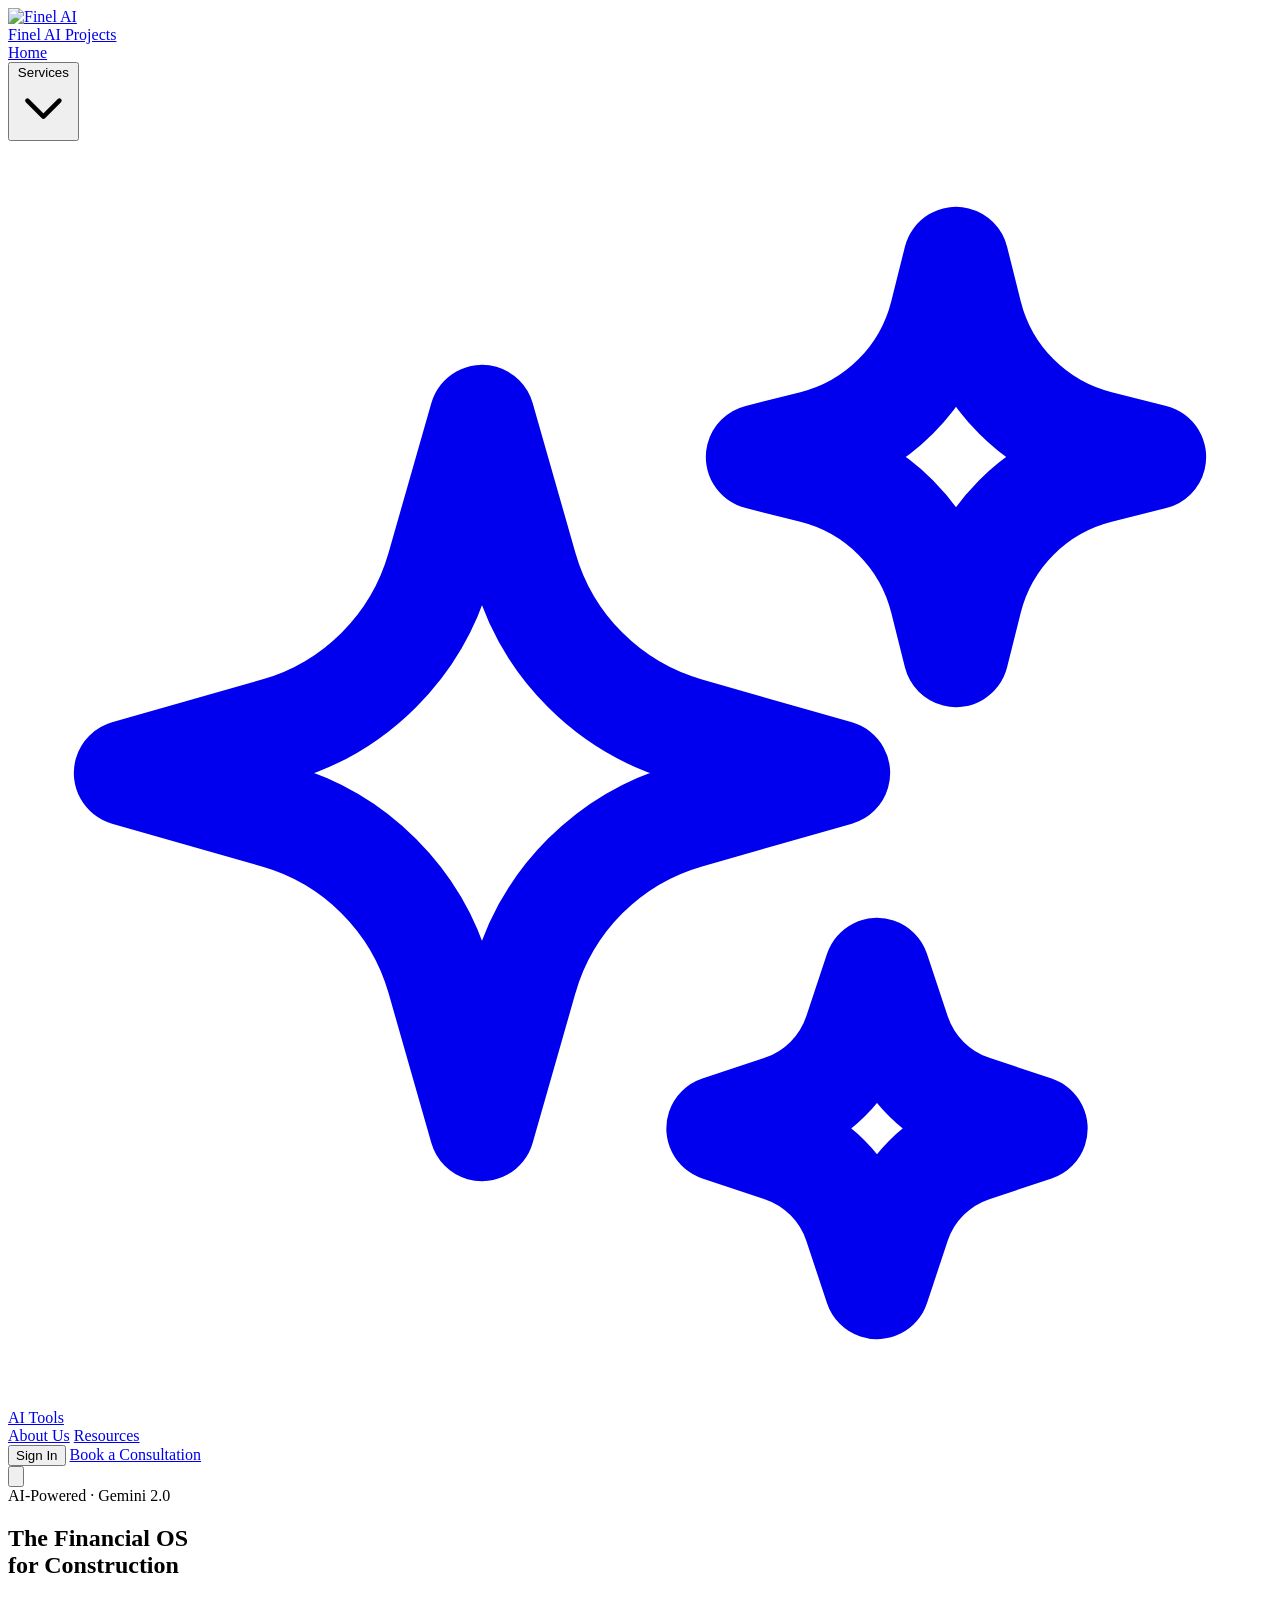
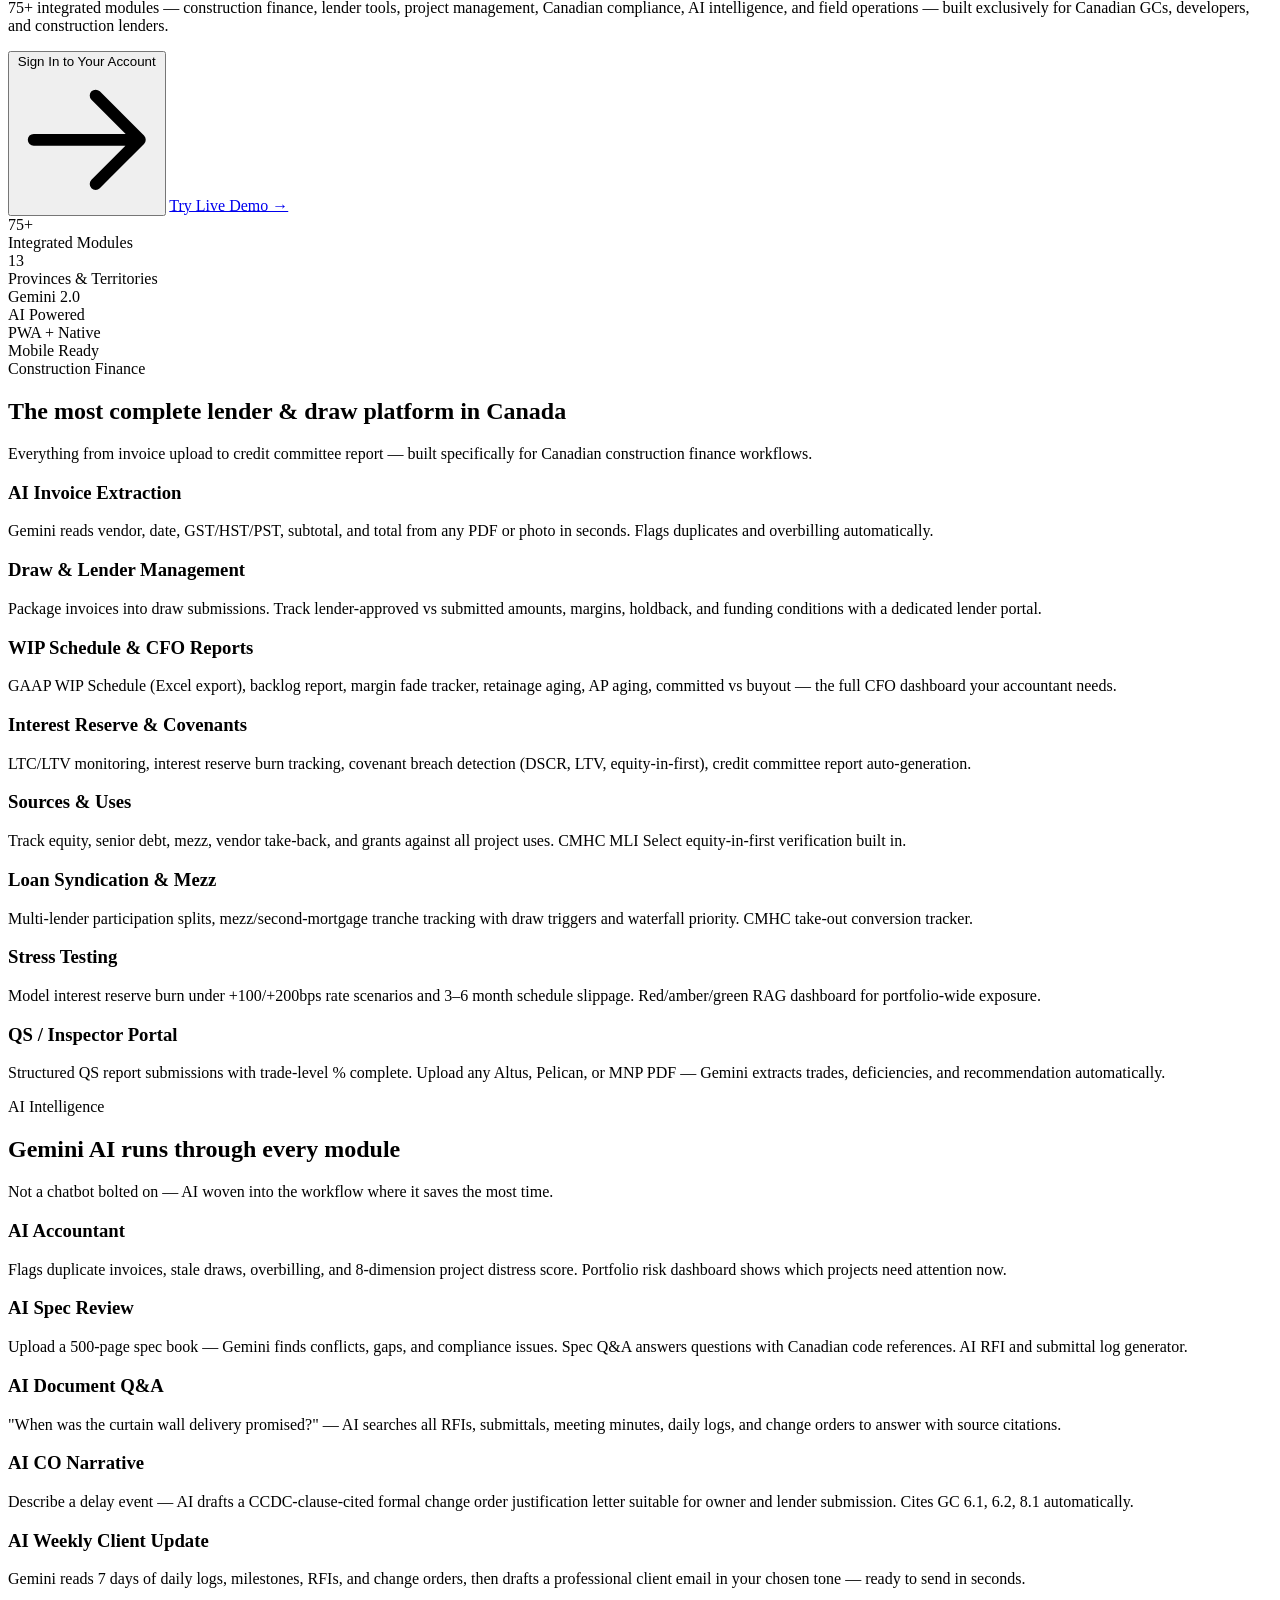
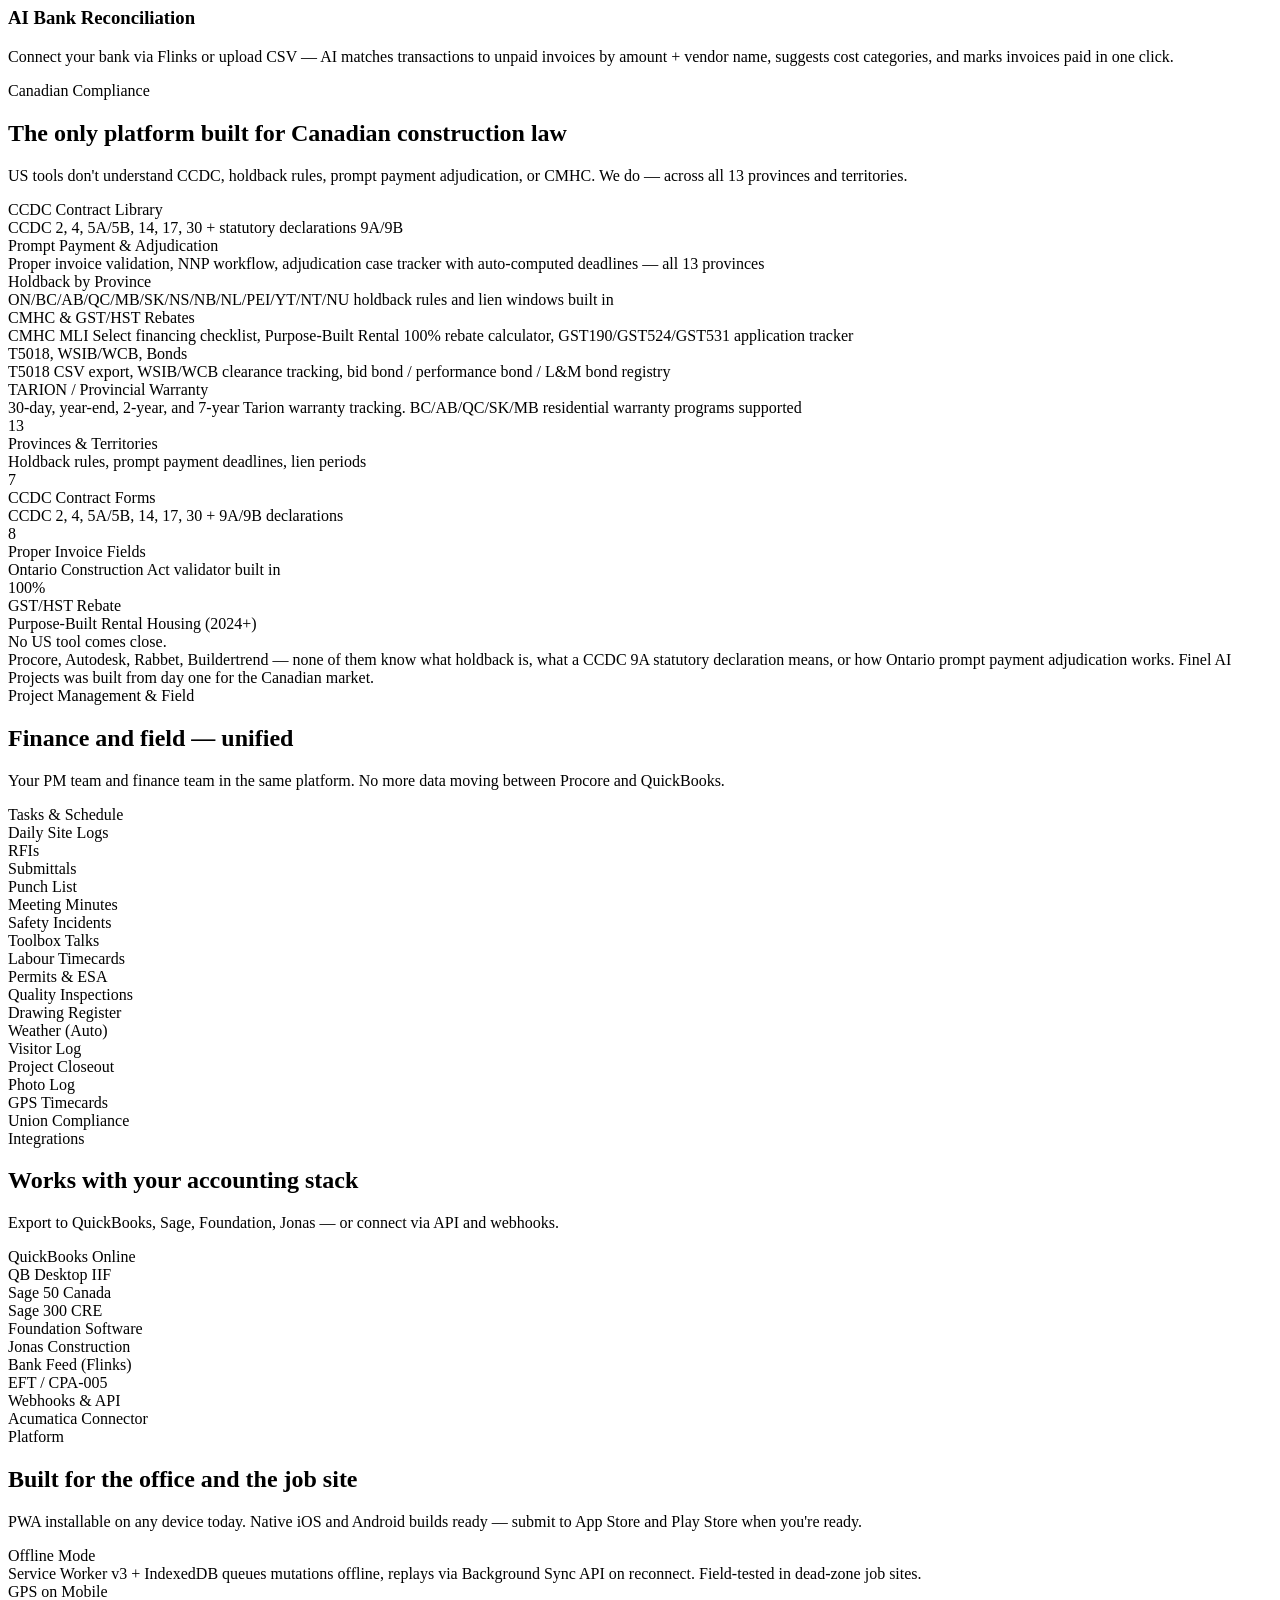
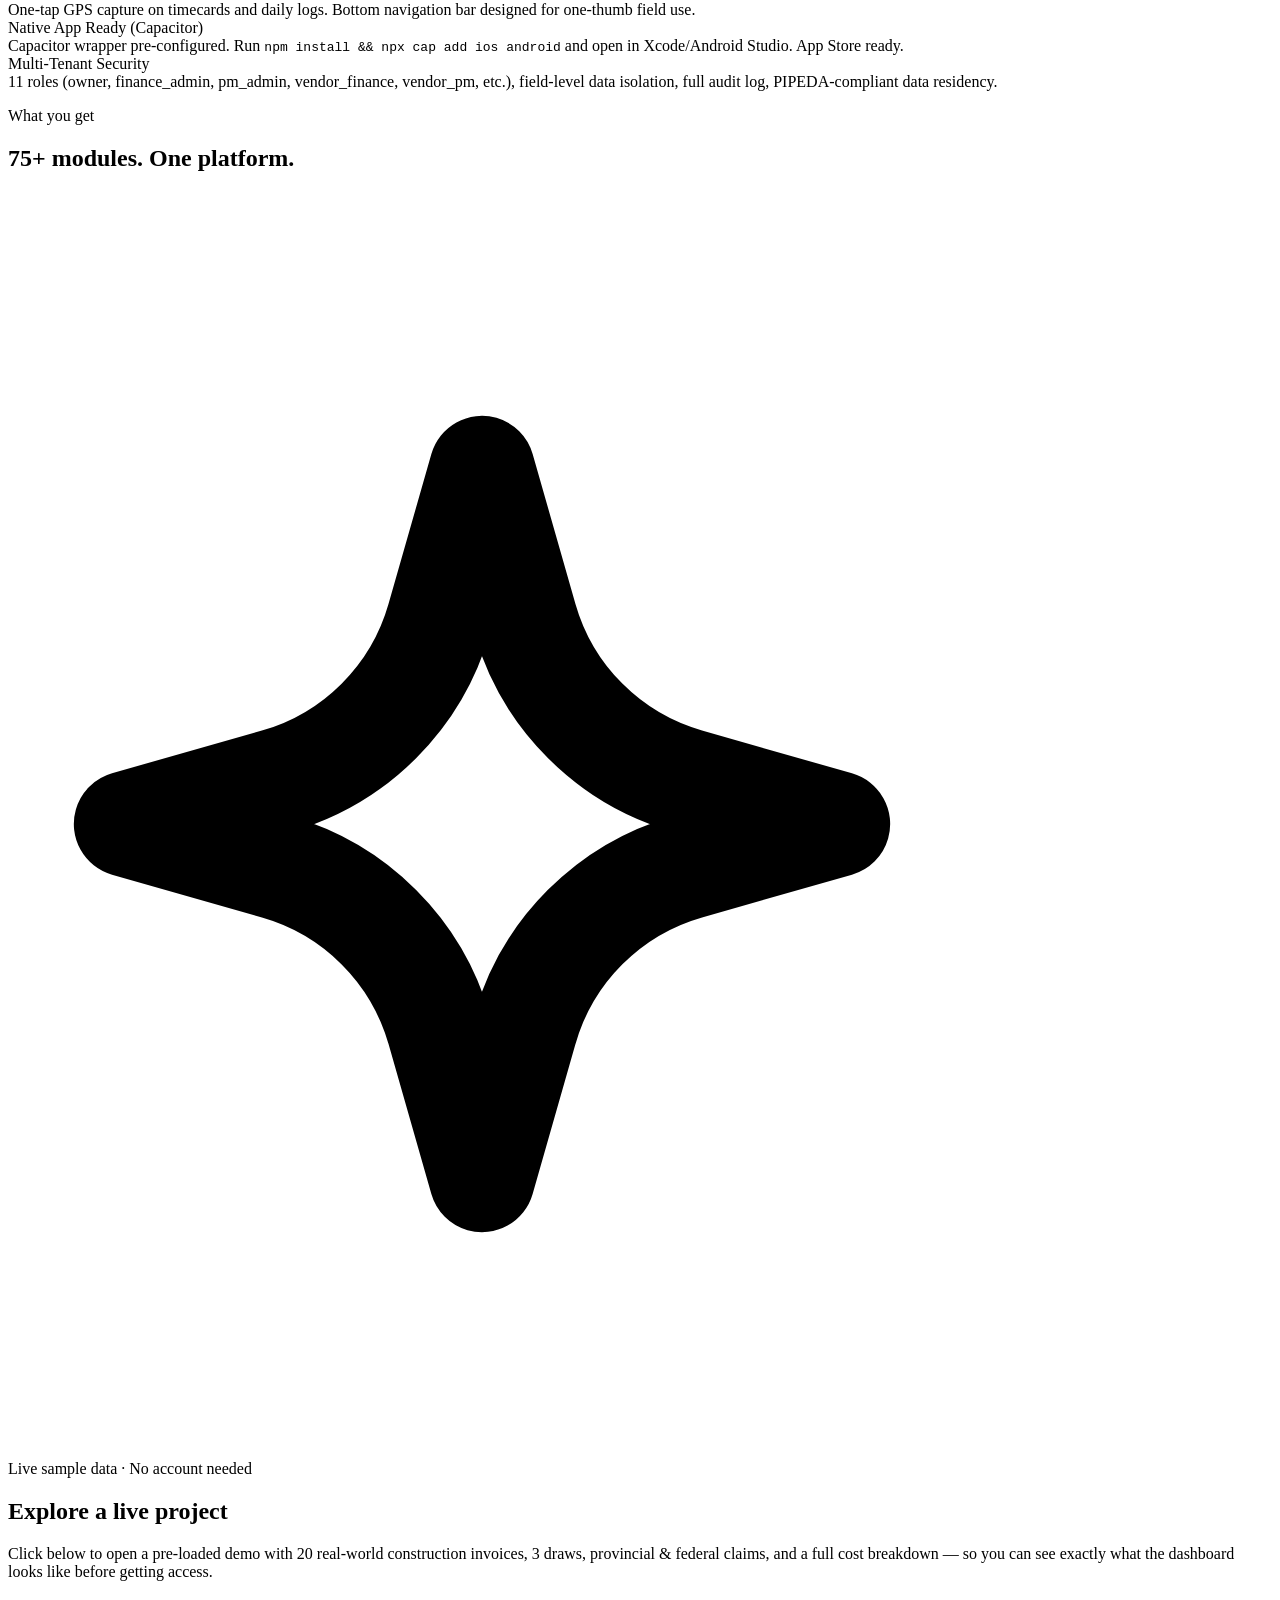
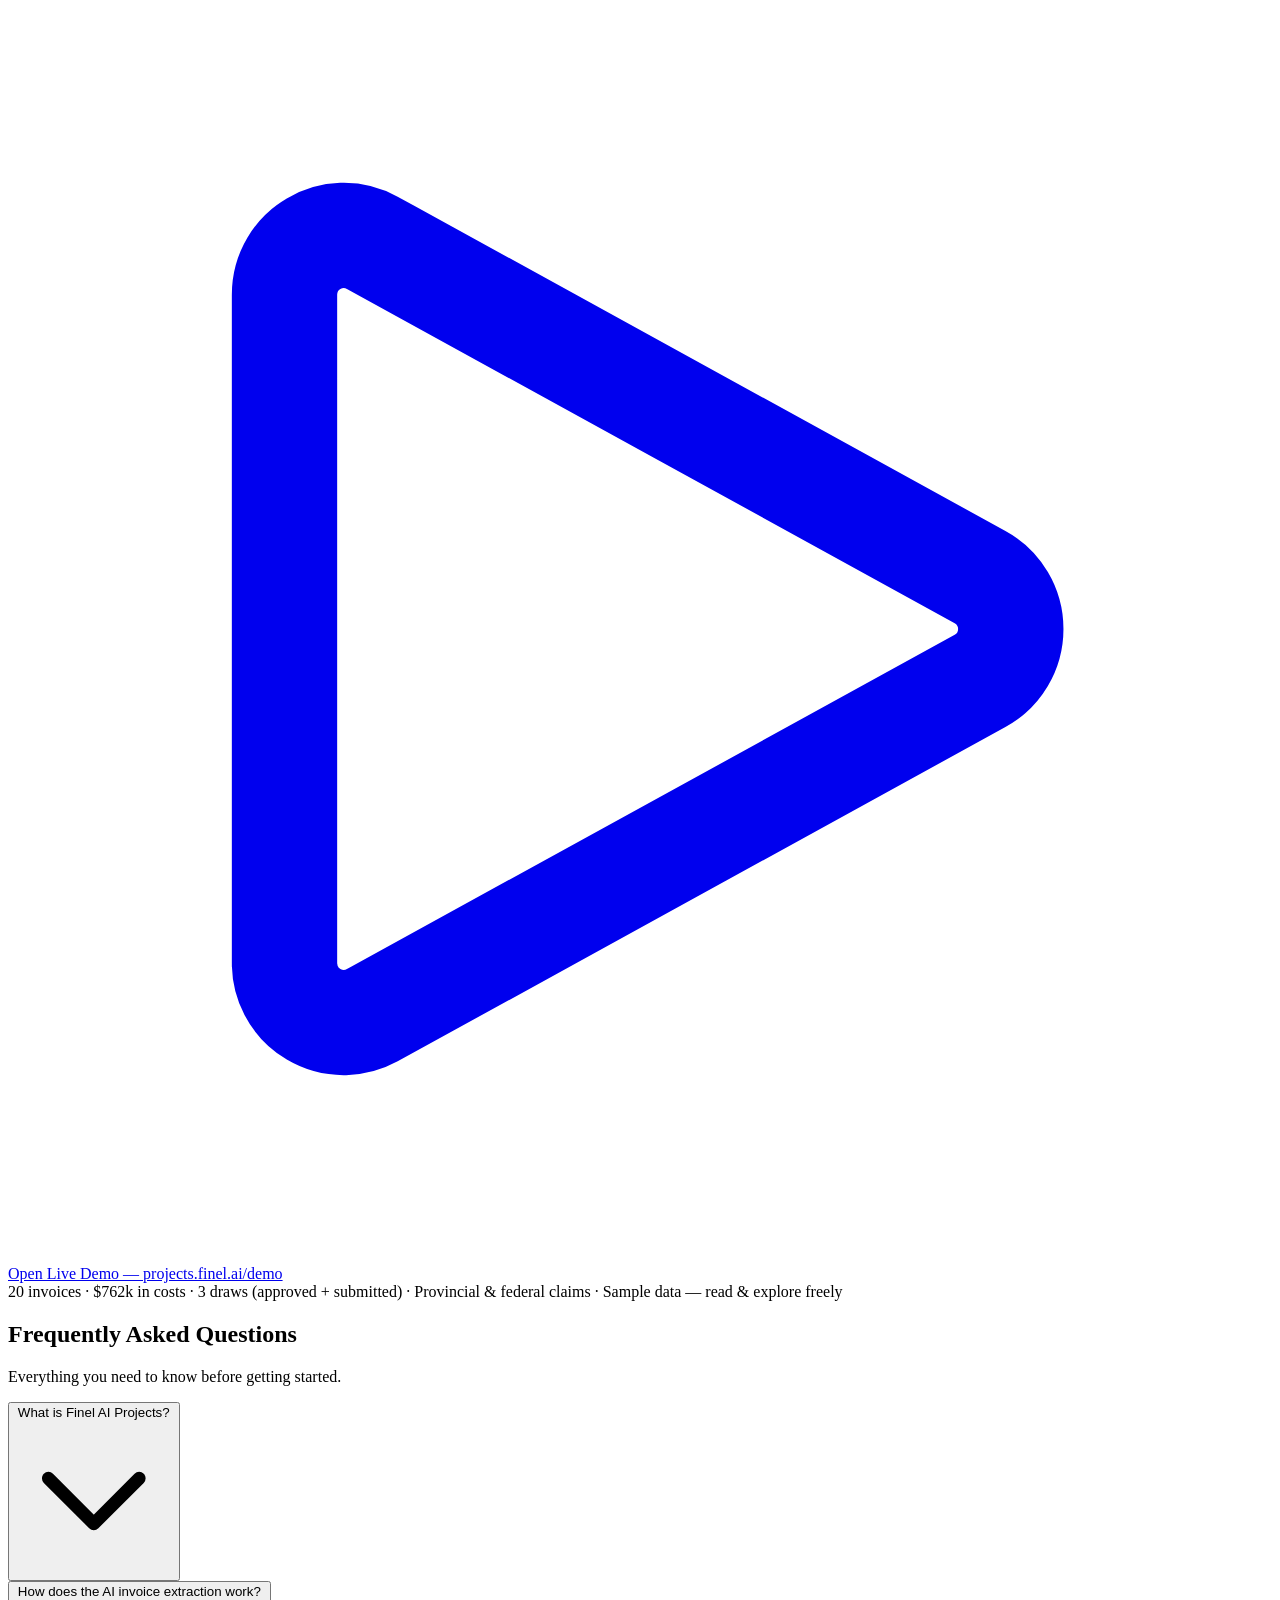
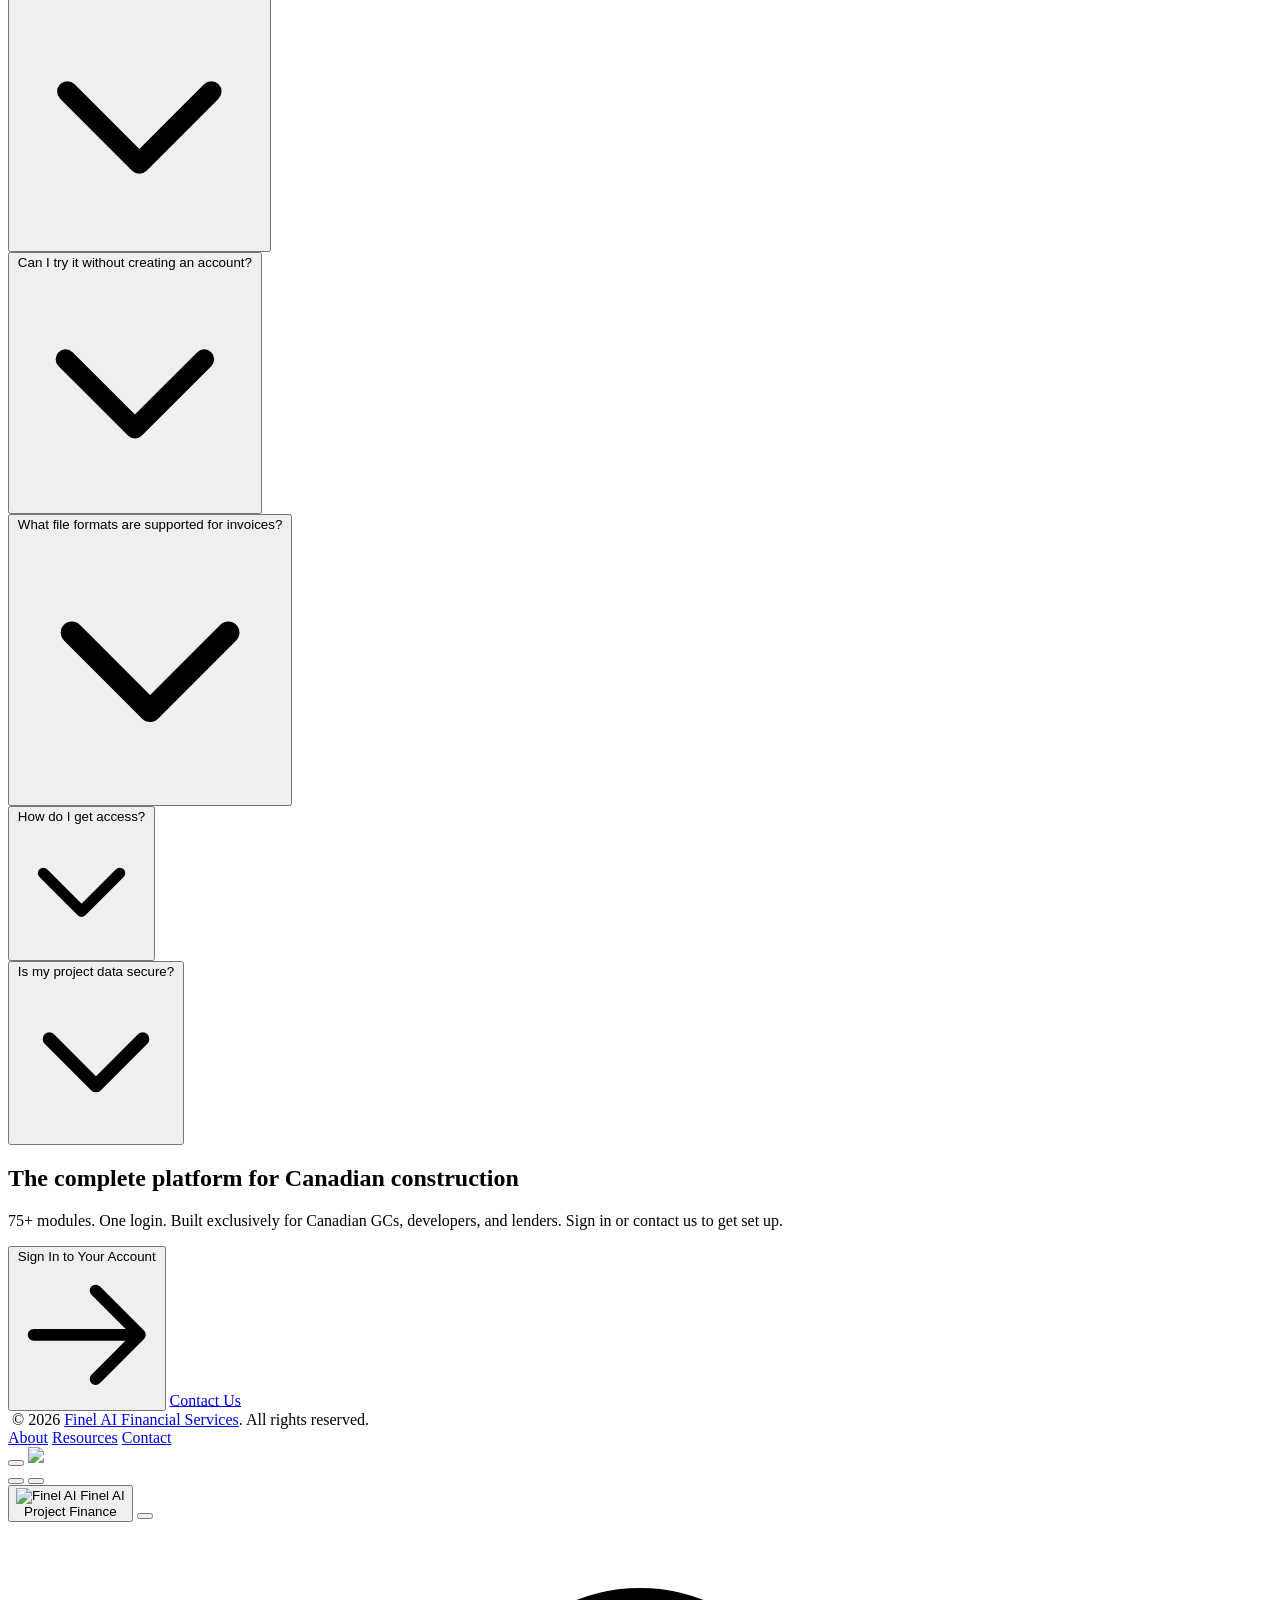
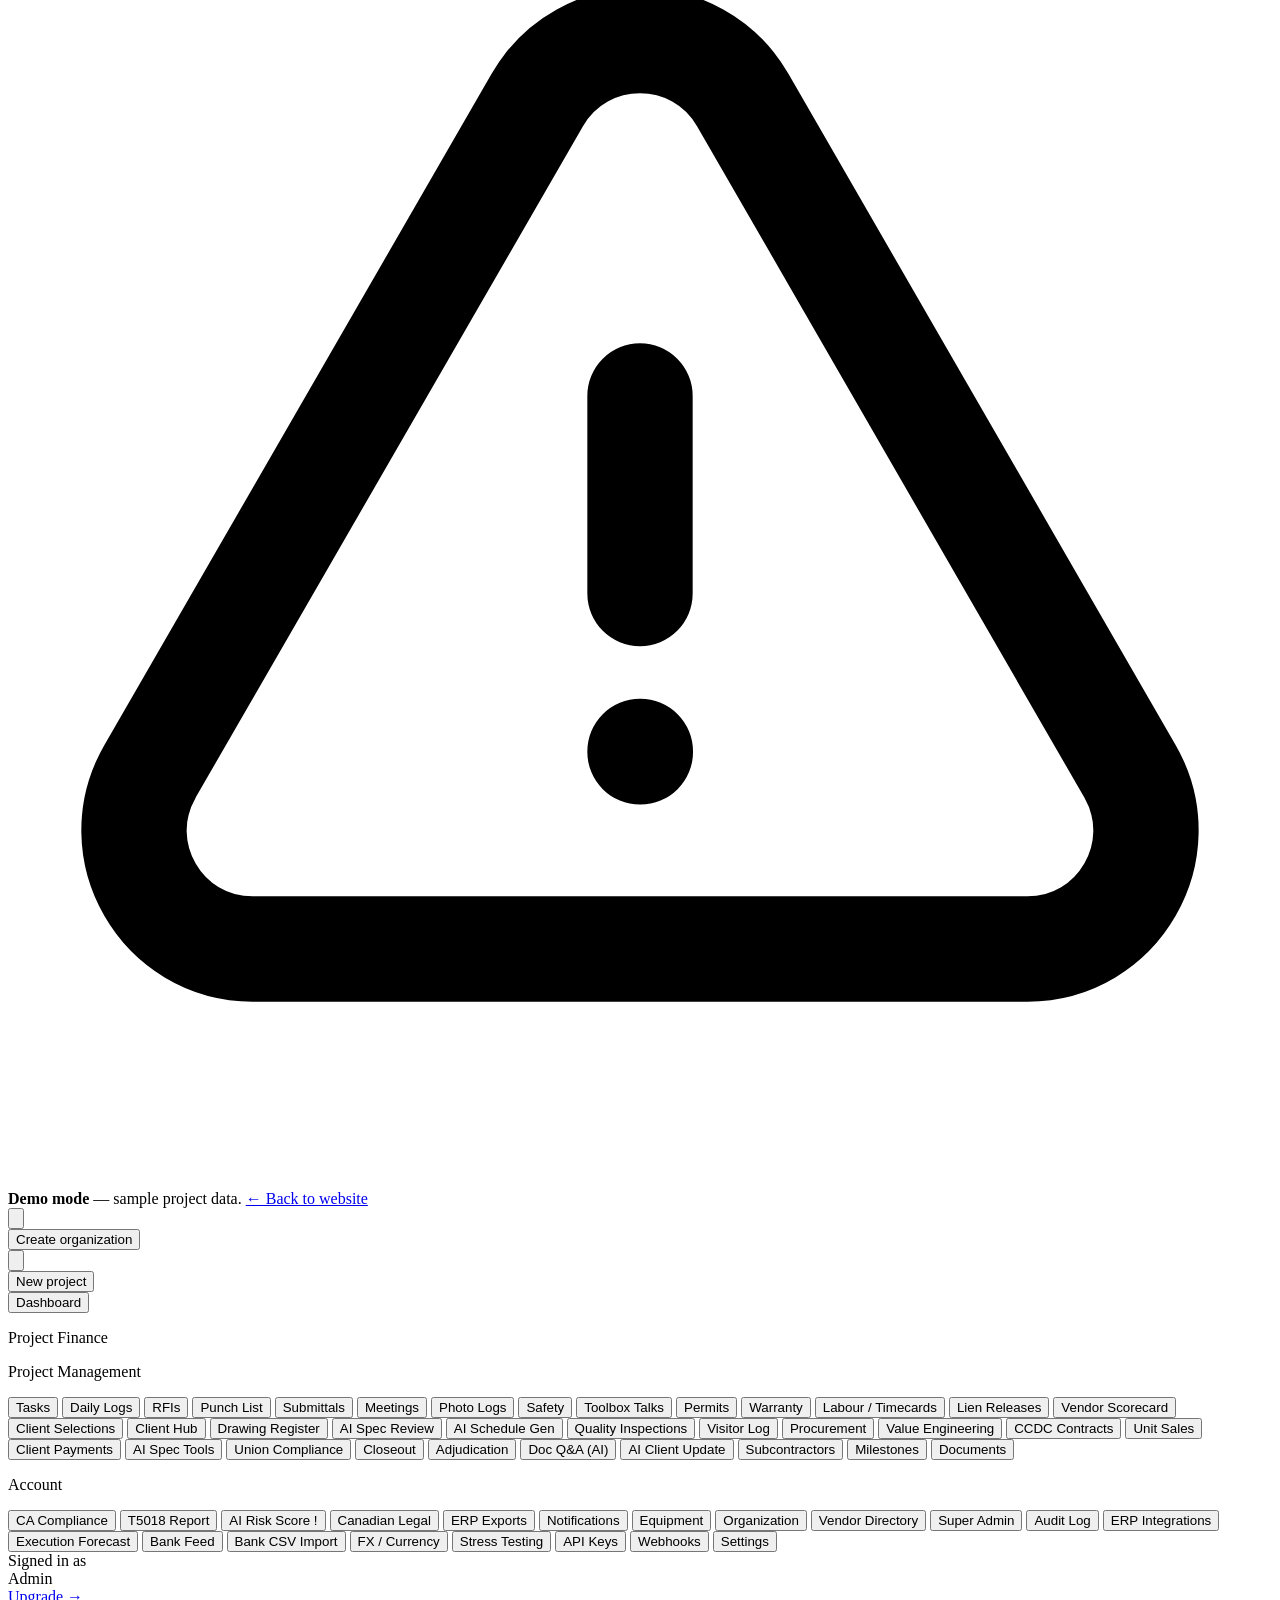
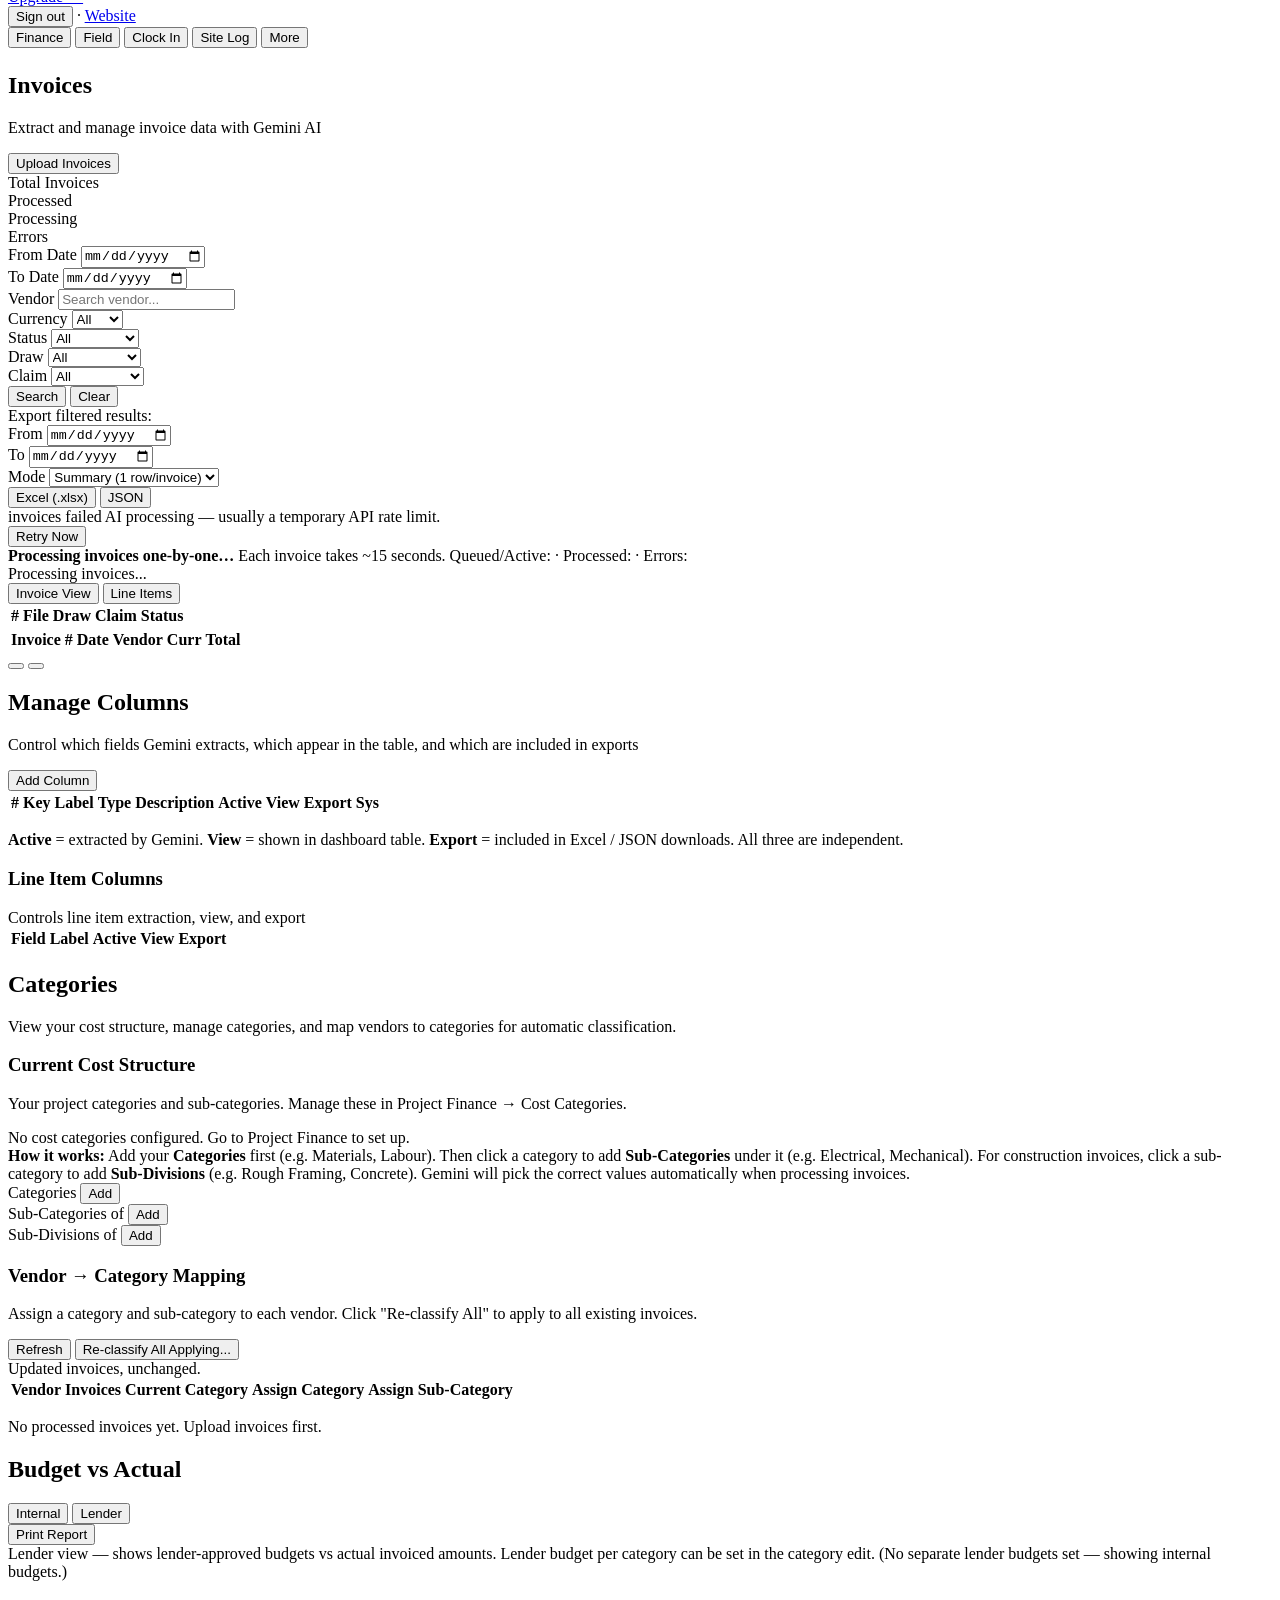
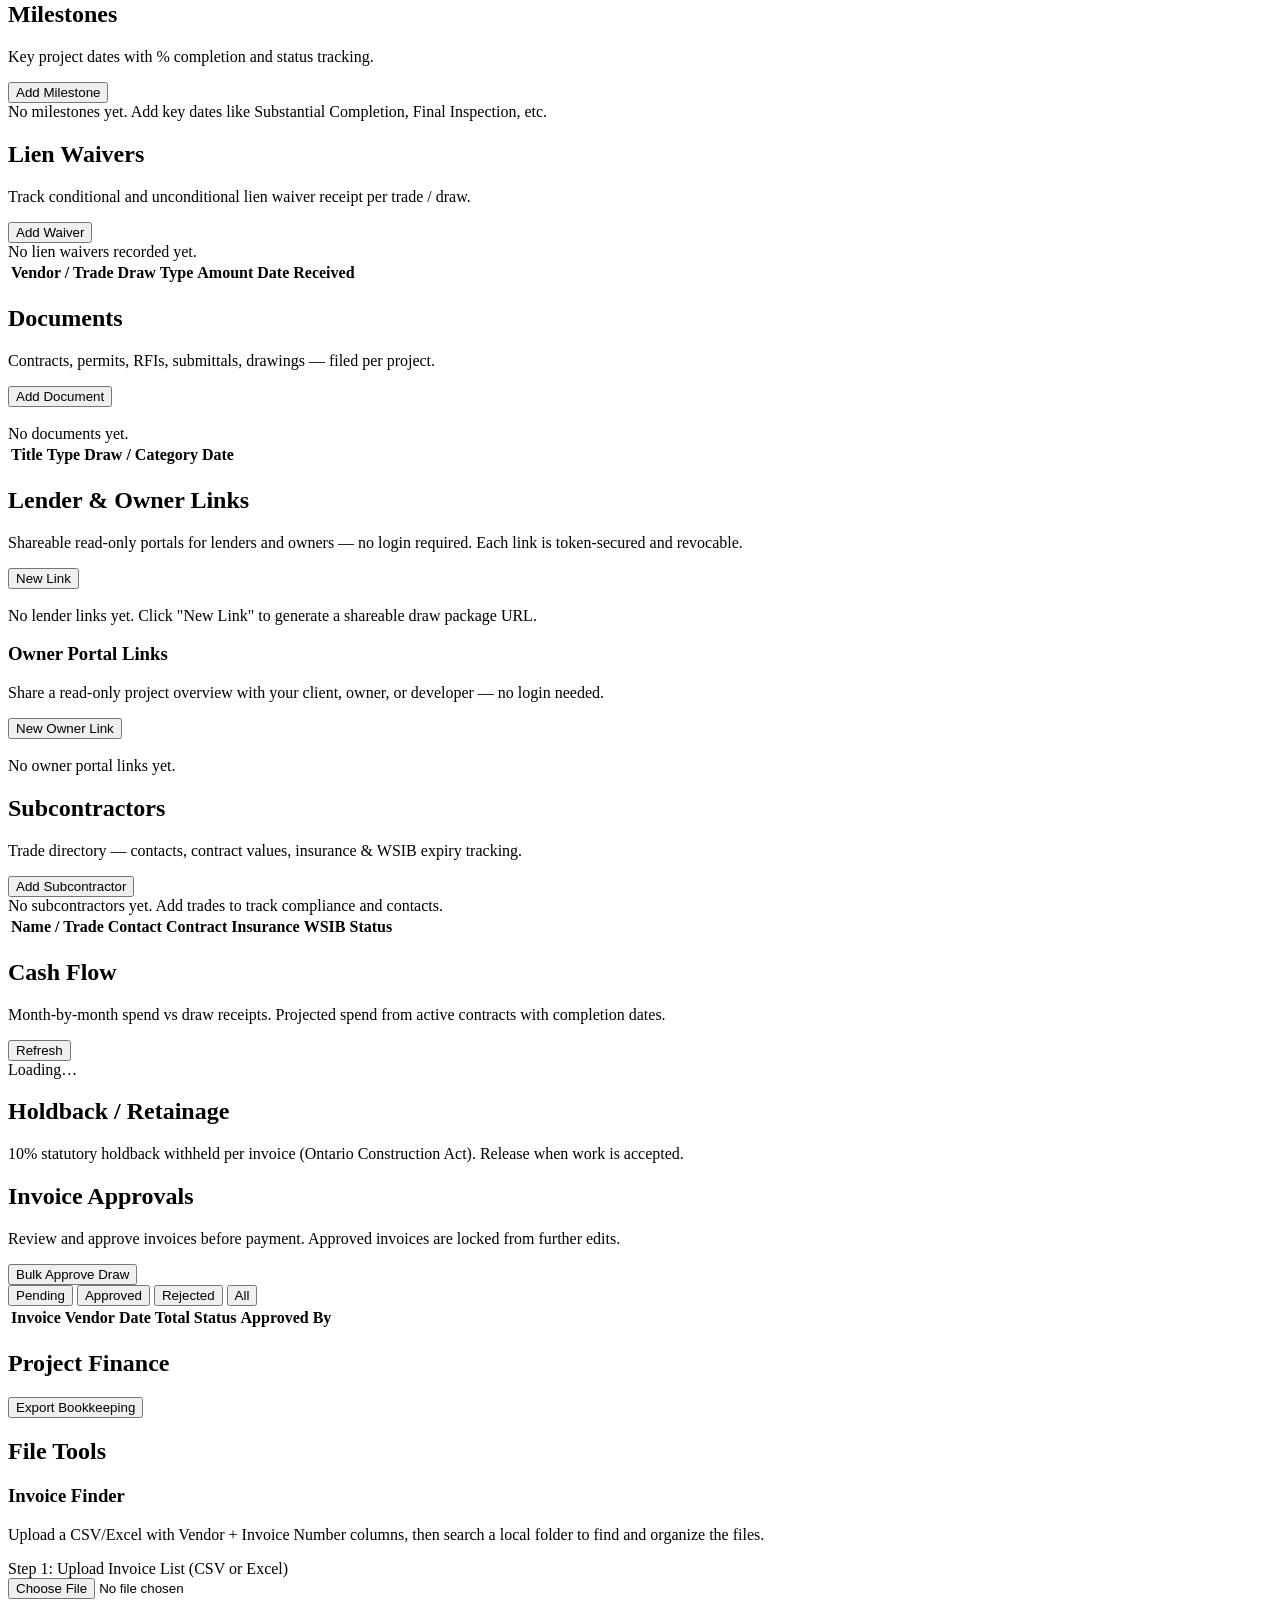
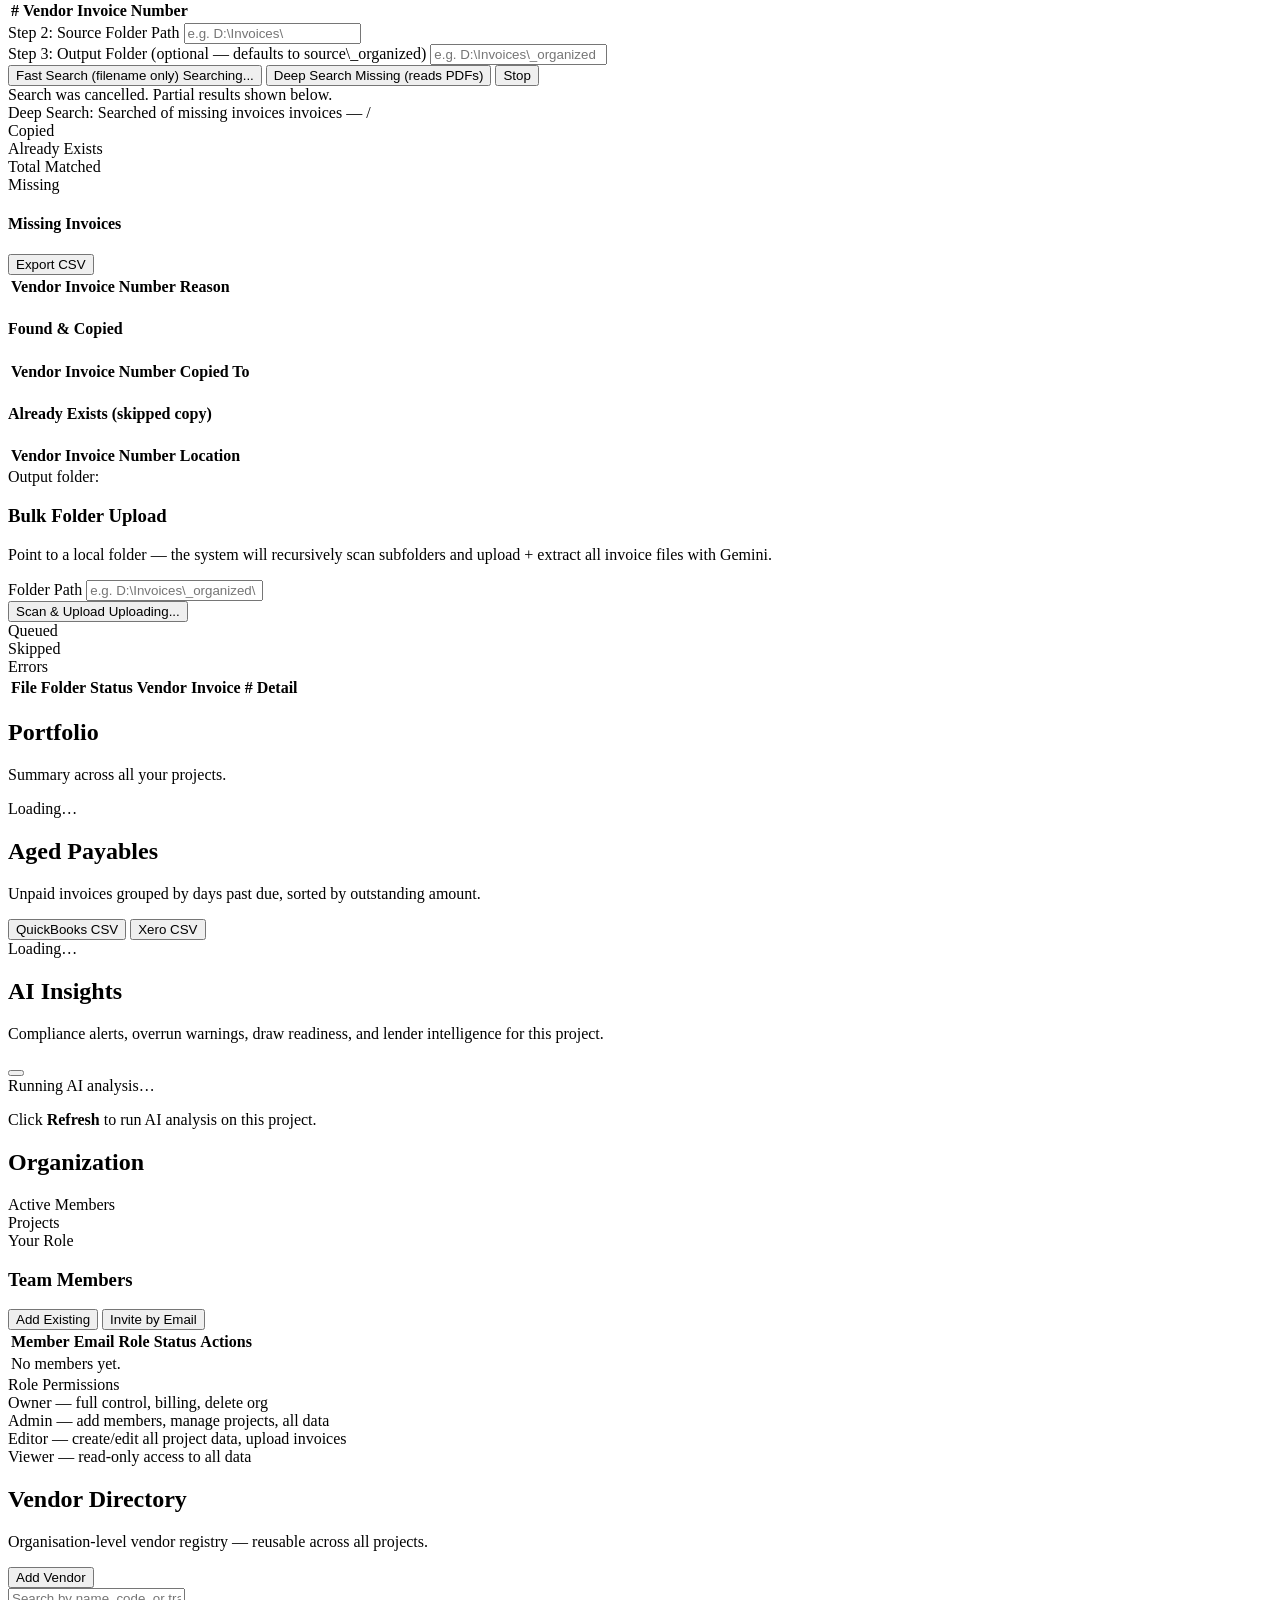
==== backend/app/static/index.html @ b591af45 "Fix processing banner: use stats.pending not stats.processing (field name mismatch)" ====
<!DOCTYPE html>
<html lang="en">
<head>
  <meta charset="UTF-8" />
  <meta name="viewport" content="width=device-width, initial-scale=1.0" />
  <title>Finel AI · Project Finance</title>
  <link rel="icon" type="image/svg+xml" href="/static/favicon.svg" />

  <!-- finel.ai brand fonts -->
  <link rel="stylesheet" href="/static/css/fonts/fonts.css" />

  <style>[x-cloak]{display:none!important}</style>
  <script src="/static/js/tailwind.min.js"></script>
  <script>
    tailwind.config = {
      theme: {
        extend: {
          fontFamily: {
            sans: ['Inter', 'ui-sans-serif', 'system-ui', 'sans-serif'],
            serif: ['"Playfair Display"', 'ui-serif', 'Georgia', 'serif'],
          },
          colors: {
            blue: {
              50:  '#e5f7ff',
              100: '#ccefff',
              200: '#99dfff',
              300: '#66cfff',
              400: '#33bfff',
              500: '#00acff',
              600: '#00acff',
              700: '#008ecc',
              800: '#007199',
              900: '#005366',
              950: '#003d4d',
            },
            brand: {
              ink: '#0f172a',     // slate-900 — dark surfaces
              accent: '#00B8F0',  // logo cyan/gear chip
            },
          },
          backgroundImage: {
            'brand-gradient': 'linear-gradient(135deg, #005366 0%, #008ecc 60%, #00acff 100%)',
          },
        },
      },
    };
  </script>
  <script defer src="/static/js/alpine.min.js"></script>
  <link rel="stylesheet" href="/static/css/fontawesome/all.min.css" />
  <link rel="stylesheet" href="/static/css/flatpickr.min.css" />
  <script src="/static/js/flatpickr.min.js"></script>
  <link rel="stylesheet" href="/static/css/style.css?v=20260601" />

  <!-- PWA + Offline -->
  <link rel="manifest" href="/static/manifest.json" />
  <meta name="theme-color" content="#0f172a" />
  <script src="/static/js/offline.js" defer></script>
  <meta name="apple-mobile-web-app-capable" content="yes" />
  <meta name="apple-mobile-web-app-status-bar-style" content="black-translucent" />
  <meta name="apple-mobile-web-app-title" content="Finel Finance" />
  <meta name="mobile-web-app-capable" content="yes" />
  <script>
    if ('serviceWorker' in navigator) {
      window.addEventListener('load', () => navigator.serviceWorker.register('/sw.js').catch(() => {}));
    }
  </script>
</head>
<body class="bg-gray-50 font-sans" x-data="app()" x-init="init()">

  <!-- Demo loading overlay — shown while demo session is initialising -->
  <div x-show="demoLoading" x-cloak
       class="fixed inset-0 z-[9999] flex flex-col items-center justify-center bg-gray-950">
    <div class="flex flex-col items-center gap-5">
      <div class="w-16 h-16 rounded-2xl bg-blue-600 flex items-center justify-center shadow-xl">
        <i class="fa-solid fa-chart-gantt text-white text-2xl"></i>
      </div>
      <div class="flex gap-2">
        <span class="w-2.5 h-2.5 rounded-full bg-blue-400 animate-bounce" style="animation-delay:0s"></span>
        <span class="w-2.5 h-2.5 rounded-full bg-blue-400 animate-bounce" style="animation-delay:.15s"></span>
        <span class="w-2.5 h-2.5 rounded-full bg-blue-400 animate-bounce" style="animation-delay:.3s"></span>
      </div>
      <p class="text-white text-lg font-semibold tracking-wide">Loading demo…</p>
      <p class="text-gray-400 text-sm">Preparing your sample project</p>
    </div>
  </div>

  <!-- ══════════════════════════════════════════════════════════════
       LANDING / MARKETING PAGE
  ══════════════════════════════════════════════════════════════ -->
  <div x-show="view === 'landing' && !demoLoading" class="min-h-screen bg-white font-sans">

    <!-- FinelAppNav — ported from finel-hub/brand/nav-example.tsx -->
    <nav x-data="{ servicesOpen: false, aiOpen: false, mobileOpen: false }"
         class="bg-white border-b border-gray-100 sticky top-0 z-50">
      <div class="max-w-7xl mx-auto px-4 sm:px-6 lg:px-8">
        <div class="flex justify-between h-20 items-center">

          <!-- Logo + sub-label -->
          <a href="https://finel.ai" class="flex-shrink-0 flex items-center">
            <img src="/static/favicon.svg" alt="Finel AI" class="h-10 w-10 mr-2 rounded-lg" />
            <div class="flex flex-col leading-none">
              <span class="font-bold text-2xl tracking-tight text-slate-900">Finel AI Projects</span>
            </div>
          </a>

          <!-- Desktop nav -->
          <div class="hidden lg:flex space-x-1 items-center">
            <a href="https://finel.ai/" class="px-4 py-2 rounded-lg text-base font-medium text-gray-500 hover:text-gray-900 hover:bg-gray-100 transition-all">Home</a>

            <!-- Services dropdown -->
            <div class="relative" @mouseenter="servicesOpen=true" @mouseleave="servicesOpen=false">
              <button :class="servicesOpen ? 'text-blue-600 bg-blue-50' : 'text-gray-500 hover:text-gray-900 hover:bg-gray-100'"
                      class="px-4 py-2 rounded-lg text-base font-medium transition-all flex items-center gap-1">
                Services
                <svg class="w-4 h-4 transition-transform" :class="servicesOpen ? 'rotate-180' : ''" fill="none" viewBox="0 0 24 24" stroke="currentColor" stroke-width="2"><path stroke-linecap="round" stroke-linejoin="round" d="M19 9l-7 7-7-7"/></svg>
              </button>
              <div x-show="servicesOpen" x-cloak x-transition:enter="transition ease-out duration-150" x-transition:enter-start="opacity-0 translate-y-2" x-transition:enter-end="opacity-100 translate-y-0"
                   class="absolute top-full left-1/2 -translate-x-1/2 pt-4 z-50 w-56">
                <div class="bg-white rounded-xl shadow-xl border border-gray-100 p-3 space-y-0.5">
                  <a href="https://finel.ai/tax"        class="flex items-center gap-3 px-3 py-2.5 rounded-lg text-sm font-medium text-slate-800 hover:bg-gray-50 transition-colors">
                    <svg class="w-4 h-4 text-gray-400" fill="none" viewBox="0 0 24 24" stroke="currentColor" stroke-width="2"><path stroke-linecap="round" stroke-linejoin="round" d="M9 12h6m-6 4h6m2 5H7a2 2 0 01-2-2V5a2 2 0 012-2h5.586a1 1 0 01.707.293l5.414 5.414a1 1 0 01.293.707V19a2 2 0 01-2 2z"/></svg>
                    Finel Tax
                  </a>
                  <a href="https://finel.ai/mortgage"   class="flex items-center gap-3 px-3 py-2.5 rounded-lg text-sm font-medium text-slate-800 hover:bg-gray-50 transition-colors">
                    <svg class="w-4 h-4 text-gray-400" fill="none" viewBox="0 0 24 24" stroke="currentColor" stroke-width="2"><path stroke-linecap="round" stroke-linejoin="round" d="M3 9.75L12 3l9 6.75V21a.75.75 0 01-.75.75H15.75a.75.75 0 01-.75-.75v-4.5a.75.75 0 00-.75-.75h-4.5a.75.75 0 00-.75.75V21a.75.75 0 01-.75.75H3.75A.75.75 0 013 21V9.75z"/></svg>
                    Finel Mortgage
                  </a>
                  <a href="https://finel.ai/wealth"     class="flex items-center gap-3 px-3 py-2.5 rounded-lg text-sm font-medium text-slate-800 hover:bg-gray-50 transition-colors">
                    <svg class="w-4 h-4 text-gray-400" fill="none" viewBox="0 0 24 24" stroke="currentColor" stroke-width="2"><path stroke-linecap="round" stroke-linejoin="round" d="M11 3.055A9.001 9.001 0 1020.945 13H11V3.055z"/></svg>
                    Finel Wealth
                  </a>
                  <a href="https://finel.ai/money"      class="flex items-center gap-3 px-3 py-2.5 rounded-lg text-sm font-medium text-slate-800 hover:bg-gray-50 transition-colors">
                    <svg class="w-4 h-4 text-gray-400" fill="none" viewBox="0 0 24 24" stroke="currentColor" stroke-width="2"><path stroke-linecap="round" stroke-linejoin="round" d="M12 21a9.004 9.004 0 008.716-6.747M12 21a9.004 9.004 0 01-8.716-6.747M12 21c2.485 0 4.5-4.03 4.5-9S14.485 3 12 3m0 18c-2.485 0-4.5-4.03-4.5-9S9.515 3 12 3"/></svg>
                    Finel Money
                  </a>
                </div>
              </div>
            </div>

            <!-- AI Tools pill -->
            <div class="relative" @mouseenter="aiOpen=true" @mouseleave="aiOpen=false">
              <a href="https://finel.ai/aitools"
                 class="relative inline-flex items-center gap-1.5 px-4 py-1.5 rounded-full text-sm font-semibold bg-slate-900 text-white hover:shadow-lg hover:shadow-blue-500/20 hover:scale-105 transition-all duration-300">
                <svg class="w-3.5 h-3.5" fill="none" viewBox="0 0 24 24" stroke="currentColor" stroke-width="2"><path stroke-linecap="round" stroke-linejoin="round" d="M9.813 15.904L9 18.75l-.813-2.846a4.5 4.5 0 00-3.09-3.09L2.25 12l2.846-.813a4.5 4.5 0 003.09-3.09L9 5.25l.813 2.846a4.5 4.5 0 003.09 3.09L15.75 12l-2.846.813a4.5 4.5 0 00-3.09 3.09zM18.259 8.715L18 9.75l-.259-1.035a3.375 3.375 0 00-2.455-2.456L14.25 6l1.036-.259a3.375 3.375 0 002.455-2.456L18 2.25l.259 1.035a3.375 3.375 0 002.456 2.456L21.75 6l-1.035.259a3.375 3.375 0 00-2.456 2.456zM16.894 20.567L16.5 21.75l-.394-1.183a2.25 2.25 0 00-1.423-1.423L13.5 18.75l1.183-.394a2.25 2.25 0 001.423-1.423l.394-1.183.394 1.183a2.25 2.25 0 001.423 1.423l1.183.394-1.183.394a2.25 2.25 0 00-1.423 1.423z"/></svg>
                AI Tools
                <span class="absolute -top-1 -right-1 flex h-2.5 w-2.5">
                  <span class="animate-ping absolute inline-flex h-full w-full rounded-full bg-cyan-400 opacity-75"></span>
                  <span class="relative inline-flex rounded-full h-2.5 w-2.5 bg-cyan-400"></span>
                </span>
              </a>
              <div x-show="aiOpen" x-cloak x-transition:enter="transition ease-out duration-150" x-transition:enter-start="opacity-0 translate-y-2" x-transition:enter-end="opacity-100 translate-y-0"
                   class="absolute top-full left-1/2 -translate-x-1/2 pt-4 z-50 w-72">
                <div class="bg-white rounded-xl shadow-xl border border-gray-100 p-4">
                  <p class="text-[10px] font-bold text-slate-400 uppercase tracking-widest px-3 mb-2">Live Tools</p>
                  <a href="https://mortgage.finel.ai/" target="_blank" rel="noopener" class="flex items-center gap-3 px-3 py-2.5 rounded-lg hover:bg-blue-50 transition-colors group">
                    <div class="w-8 h-8 rounded-lg bg-gradient-to-br from-cyan-500 to-blue-600 flex items-center justify-center flex-shrink-0">
                      <svg class="w-4 h-4 text-white" fill="none" viewBox="0 0 24 24" stroke="currentColor" stroke-width="2"><path stroke-linecap="round" stroke-linejoin="round" d="M3 9.75L12 3l9 6.75V21a.75.75 0 01-.75.75H15.75a.75.75 0 01-.75-.75v-4.5a.75.75 0 00-.75-.75h-4.5a.75.75 0 00-.75.75V21a.75.75 0 01-.75.75H3.75A.75.75 0 013 21V9.75z"/></svg>
                    </div>
                    <div><span class="text-sm font-bold text-slate-900 group-hover:text-blue-600 transition-colors block">Finel AI Mortgage</span><span class="text-[11px] text-slate-400">Calculators &amp; AI Chat</span></div>
                  </a>
                  <a href="https://books.finel.ai/" target="_blank" rel="noopener" class="flex items-center gap-3 px-3 py-2.5 rounded-lg hover:bg-blue-50 transition-colors group">
                    <div class="w-8 h-8 rounded-lg bg-gradient-to-br from-emerald-500 to-teal-600 flex items-center justify-center flex-shrink-0">
                      <svg class="w-4 h-4 text-white" fill="none" viewBox="0 0 24 24" stroke="currentColor" stroke-width="2"><path stroke-linecap="round" stroke-linejoin="round" d="M12 6.253v13m0-13C10.832 5.477 9.246 5 7.5 5S4.168 5.477 3 6.253v13C4.168 18.477 5.754 18 7.5 18s3.332.477 4.5 1.253m0-13C13.168 5.477 14.754 5 16.5 5c1.747 0 3.332.477 4.5 1.253v13C19.832 18.477 18.247 18 16.5 18c-1.746 0-3.332.477-4.5 1.253"/></svg>
                    </div>
                    <div><span class="text-sm font-bold text-slate-900 group-hover:text-blue-600 transition-colors block">Finel AI Bookkeeping</span><span class="text-[11px] text-slate-400">Receipts &amp; Tax Reports</span></div>
                  </a>
                  <a href="https://projects.finel.ai/" class="flex items-center gap-3 px-3 py-2.5 rounded-lg hover:bg-blue-50 transition-colors group">
                    <div class="w-8 h-8 rounded-lg bg-gradient-to-br from-blue-500 to-blue-700 flex items-center justify-center flex-shrink-0">
                      <svg class="w-4 h-4 text-white" fill="none" viewBox="0 0 24 24" stroke="currentColor" stroke-width="2"><path stroke-linecap="round" stroke-linejoin="round" d="M9 17v-2m3 2v-4m3 4v-6m2 10H7a2 2 0 01-2-2V5a2 2 0 012-2h5.586a1 1 0 01.707.293l5.414 5.414a1 1 0 01.293.707V19a2 2 0 01-2 2z"/></svg>
                    </div>
                    <div><span class="text-sm font-bold text-blue-600 block">Finel AI Projects</span><span class="text-[11px] text-slate-400">Invoices &amp; Finance Tracking</span></div>
                  </a>
                  <div class="border-t border-gray-100 mt-2 pt-2">
                    <a href="https://finel.ai/aitools" class="w-full flex items-center justify-center gap-1.5 px-3 py-2 rounded-lg text-xs font-bold text-blue-600 hover:bg-blue-50 transition-colors">
                      View All AI Tools
                      <svg class="w-3 h-3" fill="none" viewBox="0 0 24 24" stroke="currentColor" stroke-width="2"><path stroke-linecap="round" stroke-linejoin="round" d="M13.5 4.5L21 12m0 0l-7.5 7.5M21 12H3"/></svg>
                    </a>
                  </div>
                </div>
              </div>
            </div>

            <a href="https://finel.ai/about"     class="px-4 py-2 rounded-lg text-base font-medium text-gray-500 hover:text-gray-900 hover:bg-gray-50 transition-all">About Us</a>
            <a href="https://finel.ai/resources" class="px-4 py-2 rounded-lg text-base font-medium text-gray-500 hover:text-gray-900 hover:bg-gray-50 transition-all">Resources</a>
          </div>

          <!-- Desktop CTA -->
          <div class="hidden lg:flex items-center gap-3">
            <button @click="view='login'; history.pushState({}, '', '/login')"
                    class="bg-blue-500 hover:bg-blue-600 text-white px-5 py-2.5 rounded-md text-base font-medium transition-colors shadow-sm whitespace-nowrap">
              Sign In
            </button>
            <a href="https://finel.ai/contact"
               class="bg-slate-900 text-white px-5 py-2.5 rounded-md text-base font-medium hover:bg-slate-800 transition-colors shadow-sm whitespace-nowrap">
              Book a Consultation
            </a>
          </div>

          <!-- Mobile hamburger -->
          <button class="lg:hidden text-gray-500 hover:text-gray-900" @click="mobileOpen = !mobileOpen" :aria-label="mobileOpen ? 'Close menu' : 'Open menu'">
            <svg x-show="!mobileOpen" class="h-6 w-6" fill="none" viewBox="0 0 24 24" stroke="currentColor" stroke-width="2"><path stroke-linecap="round" stroke-linejoin="round" d="M4 6h16M4 12h16M4 18h16"/></svg>
            <svg x-show="mobileOpen" x-cloak class="h-6 w-6" fill="none" viewBox="0 0 24 24" stroke="currentColor" stroke-width="2"><path stroke-linecap="round" stroke-linejoin="round" d="M6 18L18 6M6 6l12 12"/></svg>
          </button>
        </div>
      </div>

      <!-- Mobile menu -->
      <div x-show="mobileOpen" x-cloak x-transition class="lg:hidden bg-white border-b border-gray-100 px-4 pb-4 space-y-1">
        <a href="https://finel.ai/"            class="block px-3 py-2 text-base font-medium text-gray-600 rounded-md hover:bg-gray-50">Home</a>
        <a href="https://finel.ai/tax"         class="block px-3 py-2 text-base font-medium text-gray-600 rounded-md hover:bg-gray-50">Finel Tax</a>
        <a href="https://finel.ai/mortgage"    class="block px-3 py-2 text-base font-medium text-gray-600 rounded-md hover:bg-gray-50">Finel Mortgage</a>
        <a href="https://books.finel.ai/"      class="block px-3 py-2 text-base font-medium text-gray-600 rounded-md hover:bg-gray-50">Finel Books</a>
        <a href="https://finel.ai/wealth"      class="block px-3 py-2 text-base font-medium text-gray-600 rounded-md hover:bg-gray-50">Finel Wealth</a>
        <a href="https://finel.ai/money"       class="block px-3 py-2 text-base font-medium text-gray-600 rounded-md hover:bg-gray-50">Finel Money</a>
        <a href="https://finel.ai/about"       class="block px-3 py-2 text-base font-medium text-gray-600 rounded-md hover:bg-gray-50">About Us</a>
        <a href="https://finel.ai/resources"   class="block px-3 py-2 text-base font-medium text-gray-600 rounded-md hover:bg-gray-50">Resources</a>
        <div class="pt-2 border-t border-gray-100 flex flex-col gap-2">
          <button @click="mobileOpen=false; view='login'; history.pushState({}, '', '/login')" class="w-full bg-blue-500 text-white px-5 py-3 rounded-md text-base font-medium text-center hover:bg-blue-600 transition-colors">Sign In</button>
          <a href="https://finel.ai/contact" class="w-full bg-slate-900 text-white px-5 py-3 rounded-md text-base font-medium text-center hover:bg-slate-800 transition-colors">Book a Consultation</a>
        </div>
      </div>
    </nav>

    <!-- Hero -->
    <section class="relative overflow-hidden bg-slate-900">
      <div class="absolute inset-0 bg-gradient-to-br from-slate-900 via-slate-800 to-blue-950"></div>
      <div class="absolute right-0 top-0 h-full w-1/2 bg-gradient-to-l from-blue-700/10 to-transparent pointer-events-none"></div>
      <div class="relative z-10 max-w-7xl mx-auto px-4 sm:px-6 lg:px-8 py-24 lg:py-36">
        <div class="max-w-3xl">
          <div class="inline-flex items-center gap-2 bg-blue-500/10 border border-blue-500/20 rounded-full px-4 py-1.5 mb-8">
            <span class="w-2 h-2 rounded-full bg-blue-400 animate-pulse"></span>
            <span class="text-blue-300 text-sm font-medium">AI-Powered · Gemini 2.0</span>
          </div>
          <h1 class="font-serif text-5xl lg:text-6xl text-white leading-tight mb-6">
            The Financial OS<br class="hidden sm:block" />
            <span class="text-blue-400">for Construction</span>
          </h1>
          <p class="text-lg text-slate-300 leading-relaxed mb-10 max-w-2xl">
            75+ integrated modules — construction finance, lender tools, project management, Canadian compliance, AI intelligence, and field operations — built exclusively for Canadian GCs, developers, and construction lenders.
          </p>
          <div class="flex flex-wrap gap-4">
            <button @click="view='login'; history.pushState({}, '', '/login')"
                    class="inline-flex items-center gap-2 bg-blue-500 hover:bg-blue-400 text-white px-8 py-3.5 rounded-md text-base font-semibold transition-colors shadow-lg shadow-blue-500/25">
              Sign In to Your Account
              <svg class="w-4 h-4" fill="none" viewBox="0 0 24 24" stroke="currentColor" stroke-width="2"><path stroke-linecap="round" stroke-linejoin="round" d="M13.5 4.5L21 12m0 0l-7.5 7.5M21 12H3"/></svg>
            </button>
            <a href="/demo"
               class="inline-flex items-center gap-2 border border-slate-500 hover:border-slate-300 text-slate-300 hover:text-white px-8 py-3.5 rounded-md text-base font-semibold transition-colors">
              Try Live Demo →
            </a>
          </div>
        </div>
      </div>
    </section>

    <!-- Stats Bar -->
    <section class="bg-slate-50 border-y border-gray-100 py-8">
      <div class="max-w-7xl mx-auto px-4 sm:px-6 lg:px-8">
        <div class="grid grid-cols-2 md:grid-cols-4 gap-6 text-center">
          <div><div class="text-3xl font-bold text-blue-600">75+</div><div class="text-sm text-slate-500 mt-1">Integrated Modules</div></div>
          <div><div class="text-3xl font-bold text-blue-600">13</div><div class="text-sm text-slate-500 mt-1">Provinces &amp; Territories</div></div>
          <div><div class="text-3xl font-bold text-blue-600">Gemini 2.0</div><div class="text-sm text-slate-500 mt-1">AI Powered</div></div>
          <div><div class="text-3xl font-bold text-blue-600">PWA + Native</div><div class="text-sm text-slate-500 mt-1">Mobile Ready</div></div>
        </div>
      </div>
    </section>

    <!-- Features — Construction Finance -->
    <section class="py-20 bg-white">
      <div class="max-w-7xl mx-auto px-4 sm:px-6 lg:px-8">
        <div class="text-center mb-14">
          <div class="inline-flex items-center gap-2 bg-blue-50 text-blue-700 rounded-full px-4 py-1.5 text-xs font-semibold mb-4 uppercase tracking-wide"><i class="fa-solid fa-building-columns"></i> Construction Finance</div>
          <h2 class="font-serif text-4xl text-slate-900 mb-4">The most complete lender &amp; draw platform in Canada</h2>
          <p class="text-slate-500 text-lg max-w-2xl mx-auto">Everything from invoice upload to credit committee report — built specifically for Canadian construction finance workflows.</p>
        </div>
        <div class="grid grid-cols-1 sm:grid-cols-2 lg:grid-cols-4 gap-5">
          <div class="bg-slate-50 rounded-2xl p-6 border border-gray-100 hover:border-blue-200 hover:shadow-md transition-all">
            <i class="fa-solid fa-file-invoice-dollar text-2xl text-blue-500 mb-4"></i>
            <h3 class="font-bold text-slate-800 mb-2">AI Invoice Extraction</h3>
            <p class="text-sm text-slate-500">Gemini reads vendor, date, GST/HST/PST, subtotal, and total from any PDF or photo in seconds. Flags duplicates and overbilling automatically.</p>
          </div>
          <div class="bg-slate-50 rounded-2xl p-6 border border-gray-100 hover:border-blue-200 hover:shadow-md transition-all">
            <i class="fa-solid fa-layer-group text-2xl text-blue-500 mb-4"></i>
            <h3 class="font-bold text-slate-800 mb-2">Draw &amp; Lender Management</h3>
            <p class="text-sm text-slate-500">Package invoices into draw submissions. Track lender-approved vs submitted amounts, margins, holdback, and funding conditions with a dedicated lender portal.</p>
          </div>
          <div class="bg-slate-50 rounded-2xl p-6 border border-gray-100 hover:border-blue-200 hover:shadow-md transition-all">
            <i class="fa-solid fa-chart-line text-2xl text-blue-500 mb-4"></i>
            <h3 class="font-bold text-slate-800 mb-2">WIP Schedule &amp; CFO Reports</h3>
            <p class="text-sm text-slate-500">GAAP WIP Schedule (Excel export), backlog report, margin fade tracker, retainage aging, AP aging, committed vs buyout — the full CFO dashboard your accountant needs.</p>
          </div>
          <div class="bg-slate-50 rounded-2xl p-6 border border-gray-100 hover:border-blue-200 hover:shadow-md transition-all">
            <i class="fa-solid fa-piggy-bank text-2xl text-blue-500 mb-4"></i>
            <h3 class="font-bold text-slate-800 mb-2">Interest Reserve &amp; Covenants</h3>
            <p class="text-sm text-slate-500">LTC/LTV monitoring, interest reserve burn tracking, covenant breach detection (DSCR, LTV, equity-in-first), credit committee report auto-generation.</p>
          </div>
          <div class="bg-slate-50 rounded-2xl p-6 border border-gray-100 hover:border-blue-200 hover:shadow-md transition-all">
            <i class="fa-solid fa-scale-unbalanced text-2xl text-blue-500 mb-4"></i>
            <h3 class="font-bold text-slate-800 mb-2">Sources &amp; Uses</h3>
            <p class="text-sm text-slate-500">Track equity, senior debt, mezz, vendor take-back, and grants against all project uses. CMHC MLI Select equity-in-first verification built in.</p>
          </div>
          <div class="bg-slate-50 rounded-2xl p-6 border border-gray-100 hover:border-blue-200 hover:shadow-md transition-all">
            <i class="fa-solid fa-building-columns text-2xl text-blue-500 mb-4"></i>
            <h3 class="font-bold text-slate-800 mb-2">Loan Syndication &amp; Mezz</h3>
            <p class="text-sm text-slate-500">Multi-lender participation splits, mezz/second-mortgage tranche tracking with draw triggers and waterfall priority. CMHC take-out conversion tracker.</p>
          </div>
          <div class="bg-slate-50 rounded-2xl p-6 border border-gray-100 hover:border-blue-200 hover:shadow-md transition-all">
            <i class="fa-solid fa-chart-mixed text-2xl text-blue-500 mb-4"></i>
            <h3 class="font-bold text-slate-800 mb-2">Stress Testing</h3>
            <p class="text-sm text-slate-500">Model interest reserve burn under +100/+200bps rate scenarios and 3–6 month schedule slippage. Red/amber/green RAG dashboard for portfolio-wide exposure.</p>
          </div>
          <div class="bg-slate-50 rounded-2xl p-6 border border-gray-100 hover:border-blue-200 hover:shadow-md transition-all">
            <i class="fa-solid fa-hard-hat text-2xl text-blue-500 mb-4"></i>
            <h3 class="font-bold text-slate-800 mb-2">QS / Inspector Portal</h3>
            <p class="text-sm text-slate-500">Structured QS report submissions with trade-level % complete. Upload any Altus, Pelican, or MNP PDF — Gemini extracts trades, deficiencies, and recommendation automatically.</p>
          </div>
        </div>
      </div>
    </section>

    <!-- Features — AI Intelligence -->
    <section class="py-20 bg-gradient-to-br from-slate-900 to-blue-950 text-white">
      <div class="max-w-7xl mx-auto px-4 sm:px-6 lg:px-8">
        <div class="text-center mb-14">
          <div class="inline-flex items-center gap-2 bg-blue-500/20 text-blue-300 rounded-full px-4 py-1.5 text-xs font-semibold mb-4 uppercase tracking-wide"><i class="fa-solid fa-robot"></i> AI Intelligence</div>
          <h2 class="font-serif text-4xl text-white mb-4">Gemini AI runs through every module</h2>
          <p class="text-slate-300 text-lg max-w-2xl mx-auto">Not a chatbot bolted on — AI woven into the workflow where it saves the most time.</p>
        </div>
        <div class="grid grid-cols-1 sm:grid-cols-2 lg:grid-cols-3 gap-5">
          <div class="bg-white/5 border border-white/10 rounded-2xl p-6 hover:bg-white/10 transition-all">
            <i class="fa-solid fa-stethoscope text-2xl text-blue-400 mb-4"></i>
            <h3 class="font-bold text-white mb-2">AI Accountant</h3>
            <p class="text-sm text-slate-300">Flags duplicate invoices, stale draws, overbilling, and 8-dimension project distress score. Portfolio risk dashboard shows which projects need attention now.</p>
          </div>
          <div class="bg-white/5 border border-white/10 rounded-2xl p-6 hover:bg-white/10 transition-all">
            <i class="fa-solid fa-file-magnifying-glass text-2xl text-blue-400 mb-4"></i>
            <h3 class="font-bold text-white mb-2">AI Spec Review</h3>
            <p class="text-sm text-slate-300">Upload a 500-page spec book — Gemini finds conflicts, gaps, and compliance issues. Spec Q&amp;A answers questions with Canadian code references. AI RFI and submittal log generator.</p>
          </div>
          <div class="bg-white/5 border border-white/10 rounded-2xl p-6 hover:bg-white/10 transition-all">
            <i class="fa-solid fa-message-question text-2xl text-blue-400 mb-4"></i>
            <h3 class="font-bold text-white mb-2">AI Document Q&amp;A</h3>
            <p class="text-sm text-slate-300">"When was the curtain wall delivery promised?" — AI searches all RFIs, submittals, meeting minutes, daily logs, and change orders to answer with source citations.</p>
          </div>
          <div class="bg-white/5 border border-white/10 rounded-2xl p-6 hover:bg-white/10 transition-all">
            <i class="fa-solid fa-file-contract text-2xl text-blue-400 mb-4"></i>
            <h3 class="font-bold text-white mb-2">AI CO Narrative</h3>
            <p class="text-sm text-slate-300">Describe a delay event — AI drafts a CCDC-clause-cited formal change order justification letter suitable for owner and lender submission. Cites GC 6.1, 6.2, 8.1 automatically.</p>
          </div>
          <div class="bg-white/5 border border-white/10 rounded-2xl p-6 hover:bg-white/10 transition-all">
            <i class="fa-solid fa-envelope-circle-check text-2xl text-blue-400 mb-4"></i>
            <h3 class="font-bold text-white mb-2">AI Weekly Client Update</h3>
            <p class="text-sm text-slate-300">Gemini reads 7 days of daily logs, milestones, RFIs, and change orders, then drafts a professional client email in your chosen tone — ready to send in seconds.</p>
          </div>
          <div class="bg-white/5 border border-white/10 rounded-2xl p-6 hover:bg-white/10 transition-all">
            <i class="fa-solid fa-building-columns text-2xl text-blue-400 mb-4"></i>
            <h3 class="font-bold text-white mb-2">AI Bank Reconciliation</h3>
            <p class="text-sm text-slate-500 text-slate-300">Connect your bank via Flinks or upload CSV — AI matches transactions to unpaid invoices by amount + vendor name, suggests cost categories, and marks invoices paid in one click.</p>
          </div>
        </div>
      </div>
    </section>

    <!-- Features — Canadian Compliance -->
    <section class="py-20 bg-white">
      <div class="max-w-7xl mx-auto px-4 sm:px-6 lg:px-8">
        <div class="lg:grid lg:grid-cols-2 lg:gap-16 items-center">
          <div class="mb-12 lg:mb-0">
            <div class="inline-flex items-center gap-2 bg-red-50 text-red-700 rounded-full px-4 py-1.5 text-xs font-semibold mb-6 uppercase tracking-wide"><i class="fa-solid fa-maple-leaf"></i> Canadian Compliance</div>
            <h2 class="font-serif text-4xl text-slate-900 mb-6">The only platform built for Canadian construction law</h2>
            <p class="text-slate-500 text-lg mb-8">US tools don't understand CCDC, holdback rules, prompt payment adjudication, or CMHC. We do — across all 13 provinces and territories.</p>
            <div class="space-y-4">
              <div class="flex items-start gap-3"><div class="w-6 h-6 rounded-full bg-red-100 flex items-center justify-center flex-shrink-0 mt-0.5"><i class="fa-solid fa-check text-red-600 text-xs"></i></div><div><div class="font-semibold text-slate-800 text-sm">CCDC Contract Library</div><div class="text-sm text-slate-500">CCDC 2, 4, 5A/5B, 14, 17, 30 + statutory declarations 9A/9B</div></div></div>
              <div class="flex items-start gap-3"><div class="w-6 h-6 rounded-full bg-red-100 flex items-center justify-center flex-shrink-0 mt-0.5"><i class="fa-solid fa-check text-red-600 text-xs"></i></div><div><div class="font-semibold text-slate-800 text-sm">Prompt Payment &amp; Adjudication</div><div class="text-sm text-slate-500">Proper invoice validation, NNP workflow, adjudication case tracker with auto-computed deadlines — all 13 provinces</div></div></div>
              <div class="flex items-start gap-3"><div class="w-6 h-6 rounded-full bg-red-100 flex items-center justify-center flex-shrink-0 mt-0.5"><i class="fa-solid fa-check text-red-600 text-xs"></i></div><div><div class="font-semibold text-slate-800 text-sm">Holdback by Province</div><div class="text-sm text-slate-500">ON/BC/AB/QC/MB/SK/NS/NB/NL/PEI/YT/NT/NU holdback rules and lien windows built in</div></div></div>
              <div class="flex items-start gap-3"><div class="w-6 h-6 rounded-full bg-red-100 flex items-center justify-center flex-shrink-0 mt-0.5"><i class="fa-solid fa-check text-red-600 text-xs"></i></div><div><div class="font-semibold text-slate-800 text-sm">CMHC &amp; GST/HST Rebates</div><div class="text-sm text-slate-500">CMHC MLI Select financing checklist, Purpose-Built Rental 100% rebate calculator, GST190/GST524/GST531 application tracker</div></div></div>
              <div class="flex items-start gap-3"><div class="w-6 h-6 rounded-full bg-red-100 flex items-center justify-center flex-shrink-0 mt-0.5"><i class="fa-solid fa-check text-red-600 text-xs"></i></div><div><div class="font-semibold text-slate-800 text-sm">T5018, WSIB/WCB, Bonds</div><div class="text-sm text-slate-500">T5018 CSV export, WSIB/WCB clearance tracking, bid bond / performance bond / L&amp;M bond registry</div></div></div>
              <div class="flex items-start gap-3"><div class="w-6 h-6 rounded-full bg-red-100 flex items-center justify-center flex-shrink-0 mt-0.5"><i class="fa-solid fa-check text-red-600 text-xs"></i></div><div><div class="font-semibold text-slate-800 text-sm">TARION / Provincial Warranty</div><div class="text-sm text-slate-500">30-day, year-end, 2-year, and 7-year Tarion warranty tracking. BC/AB/QC/SK/MB residential warranty programs supported</div></div></div>
            </div>
          </div>
          <div class="grid grid-cols-2 gap-4">
            <div class="bg-red-50 rounded-2xl p-5 border border-red-100">
              <div class="text-3xl font-bold text-red-700 mb-1">13</div>
              <div class="text-sm font-semibold text-red-800">Provinces &amp; Territories</div>
              <div class="text-xs text-red-600 mt-1">Holdback rules, prompt payment deadlines, lien periods</div>
            </div>
            <div class="bg-amber-50 rounded-2xl p-5 border border-amber-100">
              <div class="text-3xl font-bold text-amber-700 mb-1">7</div>
              <div class="text-sm font-semibold text-amber-800">CCDC Contract Forms</div>
              <div class="text-xs text-amber-600 mt-1">CCDC 2, 4, 5A/5B, 14, 17, 30 + 9A/9B declarations</div>
            </div>
            <div class="bg-blue-50 rounded-2xl p-5 border border-blue-100">
              <div class="text-3xl font-bold text-blue-700 mb-1">8</div>
              <div class="text-sm font-semibold text-blue-800">Proper Invoice Fields</div>
              <div class="text-xs text-blue-600 mt-1">Ontario Construction Act validator built in</div>
            </div>
            <div class="bg-green-50 rounded-2xl p-5 border border-green-100">
              <div class="text-3xl font-bold text-green-700 mb-1">100%</div>
              <div class="text-sm font-semibold text-green-800">GST/HST Rebate</div>
              <div class="text-xs text-green-600 mt-1">Purpose-Built Rental Housing (2024+)</div>
            </div>
            <div class="col-span-2 bg-slate-900 rounded-2xl p-5 text-white">
              <div class="text-sm font-bold mb-2 text-blue-300">No US tool comes close.</div>
              <div class="text-xs text-slate-300 leading-relaxed">Procore, Autodesk, Rabbet, Buildertrend — none of them know what holdback is, what a CCDC 9A statutory declaration means, or how Ontario prompt payment adjudication works. Finel AI Projects was built from day one for the Canadian market.</div>
            </div>
          </div>
        </div>
      </div>
    </section>

    <!-- Features — PM + Field -->
    <section class="py-20 bg-slate-50">
      <div class="max-w-7xl mx-auto px-4 sm:px-6 lg:px-8">
        <div class="text-center mb-14">
          <div class="inline-flex items-center gap-2 bg-green-50 text-green-700 rounded-full px-4 py-1.5 text-xs font-semibold mb-4 uppercase tracking-wide"><i class="fa-solid fa-hard-hat"></i> Project Management &amp; Field</div>
          <h2 class="font-serif text-4xl text-slate-900 mb-4">Finance and field — unified</h2>
          <p class="text-slate-500 text-lg max-w-2xl mx-auto">Your PM team and finance team in the same platform. No more data moving between Procore and QuickBooks.</p>
        </div>
        <div class="grid grid-cols-2 md:grid-cols-3 lg:grid-cols-6 gap-4 text-center">
          <div class="bg-white rounded-xl border p-4 hover:border-green-200 hover:shadow-sm transition-all"><i class="fa-solid fa-list-check text-green-600 text-xl mb-2"></i><div class="text-xs font-semibold text-slate-700">Tasks &amp; Schedule</div></div>
          <div class="bg-white rounded-xl border p-4 hover:border-green-200 hover:shadow-sm transition-all"><i class="fa-solid fa-calendar-day text-green-600 text-xl mb-2"></i><div class="text-xs font-semibold text-slate-700">Daily Site Logs</div></div>
          <div class="bg-white rounded-xl border p-4 hover:border-green-200 hover:shadow-sm transition-all"><i class="fa-solid fa-circle-question text-green-600 text-xl mb-2"></i><div class="text-xs font-semibold text-slate-700">RFIs</div></div>
          <div class="bg-white rounded-xl border p-4 hover:border-green-200 hover:shadow-sm transition-all"><i class="fa-solid fa-clipboard-list text-green-600 text-xl mb-2"></i><div class="text-xs font-semibold text-slate-700">Submittals</div></div>
          <div class="bg-white rounded-xl border p-4 hover:border-green-200 hover:shadow-sm transition-all"><i class="fa-solid fa-triangle-exclamation text-green-600 text-xl mb-2"></i><div class="text-xs font-semibold text-slate-700">Punch List</div></div>
          <div class="bg-white rounded-xl border p-4 hover:border-green-200 hover:shadow-sm transition-all"><i class="fa-solid fa-users-rectangle text-green-600 text-xl mb-2"></i><div class="text-xs font-semibold text-slate-700">Meeting Minutes</div></div>
          <div class="bg-white rounded-xl border p-4 hover:border-green-200 hover:shadow-sm transition-all"><i class="fa-solid fa-shield-halved text-green-600 text-xl mb-2"></i><div class="text-xs font-semibold text-slate-700">Safety Incidents</div></div>
          <div class="bg-white rounded-xl border p-4 hover:border-green-200 hover:shadow-sm transition-all"><i class="fa-solid fa-person-chalkboard text-green-600 text-xl mb-2"></i><div class="text-xs font-semibold text-slate-700">Toolbox Talks</div></div>
          <div class="bg-white rounded-xl border p-4 hover:border-green-200 hover:shadow-sm transition-all"><i class="fa-solid fa-clock text-green-600 text-xl mb-2"></i><div class="text-xs font-semibold text-slate-700">Labour Timecards</div></div>
          <div class="bg-white rounded-xl border p-4 hover:border-green-200 hover:shadow-sm transition-all"><i class="fa-solid fa-file-signature text-green-600 text-xl mb-2"></i><div class="text-xs font-semibold text-slate-700">Permits &amp; ESA</div></div>
          <div class="bg-white rounded-xl border p-4 hover:border-green-200 hover:shadow-sm transition-all"><i class="fa-solid fa-clipboard-check text-green-600 text-xl mb-2"></i><div class="text-xs font-semibold text-slate-700">Quality Inspections</div></div>
          <div class="bg-white rounded-xl border p-4 hover:border-green-200 hover:shadow-sm transition-all"><i class="fa-solid fa-drafting-compass text-green-600 text-xl mb-2"></i><div class="text-xs font-semibold text-slate-700">Drawing Register</div></div>
          <div class="bg-white rounded-xl border p-4 hover:border-green-200 hover:shadow-sm transition-all"><i class="fa-solid fa-cloud-sun text-green-600 text-xl mb-2"></i><div class="text-xs font-semibold text-slate-700">Weather (Auto)</div></div>
          <div class="bg-white rounded-xl border p-4 hover:border-green-200 hover:shadow-sm transition-all"><i class="fa-solid fa-id-badge text-green-600 text-xl mb-2"></i><div class="text-xs font-semibold text-slate-700">Visitor Log</div></div>
          <div class="bg-white rounded-xl border p-4 hover:border-green-200 hover:shadow-sm transition-all"><i class="fa-solid fa-flag-checkered text-green-600 text-xl mb-2"></i><div class="text-xs font-semibold text-slate-700">Project Closeout</div></div>
          <div class="bg-white rounded-xl border p-4 hover:border-green-200 hover:shadow-sm transition-all"><i class="fa-solid fa-image text-green-600 text-xl mb-2"></i><div class="text-xs font-semibold text-slate-700">Photo Log</div></div>
          <div class="bg-white rounded-xl border p-4 hover:border-green-200 hover:shadow-sm transition-all"><i class="fa-solid fa-location-dot text-green-600 text-xl mb-2"></i><div class="text-xs font-semibold text-slate-700">GPS Timecards</div></div>
          <div class="bg-white rounded-xl border p-4 hover:border-green-200 hover:shadow-sm transition-all"><i class="fa-solid fa-people-group text-green-600 text-xl mb-2"></i><div class="text-xs font-semibold text-slate-700">Union Compliance</div></div>
        </div>
      </div>
    </section>

    <!-- Features — Integrations & Platform -->
    <section class="py-20 bg-white">
      <div class="max-w-7xl mx-auto px-4 sm:px-6 lg:px-8">
        <div class="lg:grid lg:grid-cols-2 lg:gap-16 items-start">
          <!-- Integrations -->
          <div class="mb-12 lg:mb-0">
            <div class="inline-flex items-center gap-2 bg-violet-50 text-violet-700 rounded-full px-4 py-1.5 text-xs font-semibold mb-6 uppercase tracking-wide"><i class="fa-solid fa-plug"></i> Integrations</div>
            <h2 class="font-serif text-3xl text-slate-900 mb-4">Works with your accounting stack</h2>
            <p class="text-slate-500 mb-6">Export to QuickBooks, Sage, Foundation, Jonas — or connect via API and webhooks.</p>
            <div class="grid grid-cols-2 gap-3">
              <div class="flex items-center gap-2 bg-slate-50 rounded-xl px-4 py-3 border border-gray-100"><i class="fa-solid fa-cloud text-green-500 w-4"></i><span class="text-sm font-medium text-slate-700">QuickBooks Online</span></div>
              <div class="flex items-center gap-2 bg-slate-50 rounded-xl px-4 py-3 border border-gray-100"><i class="fa-brands fa-windows text-indigo-500 w-4"></i><span class="text-sm font-medium text-slate-700">QB Desktop IIF</span></div>
              <div class="flex items-center gap-2 bg-slate-50 rounded-xl px-4 py-3 border border-gray-100"><i class="fa-solid fa-leaf text-teal-500 w-4"></i><span class="text-sm font-medium text-slate-700">Sage 50 Canada</span></div>
              <div class="flex items-center gap-2 bg-slate-50 rounded-xl px-4 py-3 border border-gray-100"><i class="fa-solid fa-building text-amber-500 w-4"></i><span class="text-sm font-medium text-slate-700">Sage 300 CRE</span></div>
              <div class="flex items-center gap-2 bg-slate-50 rounded-xl px-4 py-3 border border-gray-100"><i class="fa-solid fa-hammer text-orange-500 w-4"></i><span class="text-sm font-medium text-slate-700">Foundation Software</span></div>
              <div class="flex items-center gap-2 bg-slate-50 rounded-xl px-4 py-3 border border-gray-100"><i class="fa-solid fa-database text-purple-500 w-4"></i><span class="text-sm font-medium text-slate-700">Jonas Construction</span></div>
              <div class="flex items-center gap-2 bg-slate-50 rounded-xl px-4 py-3 border border-gray-100"><i class="fa-solid fa-building-columns text-slate-500 w-4"></i><span class="text-sm font-medium text-slate-700">Bank Feed (Flinks)</span></div>
              <div class="flex items-center gap-2 bg-slate-50 rounded-xl px-4 py-3 border border-gray-100"><i class="fa-solid fa-money-bill-transfer text-cyan-500 w-4"></i><span class="text-sm font-medium text-slate-700">EFT / CPA-005</span></div>
              <div class="flex items-center gap-2 bg-slate-50 rounded-xl px-4 py-3 border border-gray-100"><i class="fa-solid fa-webhook text-rose-500 w-4"></i><span class="text-sm font-medium text-slate-700">Webhooks &amp; API</span></div>
              <div class="flex items-center gap-2 bg-slate-50 rounded-xl px-4 py-3 border border-gray-100"><i class="fa-solid fa-cloud-arrow-up text-blue-500 w-4"></i><span class="text-sm font-medium text-slate-700">Acumatica Connector</span></div>
            </div>
          </div>
          <!-- Platform -->
          <div>
            <div class="inline-flex items-center gap-2 bg-blue-50 text-blue-700 rounded-full px-4 py-1.5 text-xs font-semibold mb-6 uppercase tracking-wide"><i class="fa-solid fa-mobile-screen"></i> Platform</div>
            <h2 class="font-serif text-3xl text-slate-900 mb-4">Built for the office and the job site</h2>
            <p class="text-slate-500 mb-6">PWA installable on any device today. Native iOS and Android builds ready — submit to App Store and Play Store when you're ready.</p>
            <div class="space-y-4">
              <div class="bg-slate-50 rounded-xl border border-gray-100 p-4 flex items-start gap-4">
                <i class="fa-solid fa-wifi-slash text-2xl text-blue-500 flex-shrink-0 mt-0.5"></i>
                <div><div class="font-semibold text-slate-800 text-sm">Offline Mode</div><div class="text-xs text-slate-500 mt-1">Service Worker v3 + IndexedDB queues mutations offline, replays via Background Sync API on reconnect. Field-tested in dead-zone job sites.</div></div>
              </div>
              <div class="bg-slate-50 rounded-xl border border-gray-100 p-4 flex items-start gap-4">
                <i class="fa-solid fa-location-dot text-2xl text-green-500 flex-shrink-0 mt-0.5"></i>
                <div><div class="font-semibold text-slate-800 text-sm">GPS on Mobile</div><div class="text-xs text-slate-500 mt-1">One-tap GPS capture on timecards and daily logs. Bottom navigation bar designed for one-thumb field use.</div></div>
              </div>
              <div class="bg-slate-50 rounded-xl border border-gray-100 p-4 flex items-start gap-4">
                <i class="fa-brands fa-apple text-2xl text-slate-700 flex-shrink-0 mt-0.5"></i>
                <div><div class="font-semibold text-slate-800 text-sm">Native App Ready (Capacitor)</div><div class="text-xs text-slate-500 mt-1">Capacitor wrapper pre-configured. Run <code class="bg-white px-1 rounded text-xs">npm install && npx cap add ios android</code> and open in Xcode/Android Studio. App Store ready.</div></div>
              </div>
              <div class="bg-slate-50 rounded-xl border border-gray-100 p-4 flex items-start gap-4">
                <i class="fa-solid fa-shield-check text-2xl text-violet-500 flex-shrink-0 mt-0.5"></i>
                <div><div class="font-semibold text-slate-800 text-sm">Multi-Tenant Security</div><div class="text-xs text-slate-500 mt-1">11 roles (owner, finance_admin, pm_admin, vendor_finance, vendor_pm, etc.), field-level data isolation, full audit log, PIPEDA-compliant data residency.</div></div>
              </div>
            </div>
          </div>
        </div>
      </div>
    </section>

    <!-- Social Proof / Module Count -->
    <section class="py-16 bg-blue-600">
      <div class="max-w-4xl mx-auto px-4 sm:px-6 lg:px-8 text-center text-white">
        <p class="text-blue-100 text-sm uppercase tracking-widest mb-3">What you get</p>
        <h2 class="font-serif text-4xl mb-6">75+ modules. One platform.</h2>
        <div class="flex flex-wrap justify-center gap-2 text-xs">
          <template x-for="m in ['AI Invoice Extraction','Draw Management','Lender Portal','WIP Schedule','CFO Reports','Covenants','Interest Reserve','Stress Testing','Sources & Uses','Syndicated Loans','QS Portal','Mezz Tranches','CMHC Take-out','Loan Closing Checklist','GST/HST Rebates','EFT Payments','Bank Feed','AI Accountant','AI Risk Score','Portfolio Risk','AI Spec Review','Spec Q&A','AI RFI Generator','AI Submittal Log','AI CO Narrative','AI Client Update','AI Doc Q&A','AI Meeting Extraction','Tasks','Daily Logs','RFIs','Submittals','Punch List','Meeting Minutes','Photo Log','Safety Incidents','Toolbox Talks','Labour Timecards','Permits','Quality Inspections','Drawing Register','Weather','Visitor Log','Closeout','GPS Timecard','Union Compliance','CCDC Library','Statutory Declarations','Prompt Payment','Adjudication','Non-Payment Notices','Substantial Performance','T5018','WSIB/WCB','Bonds','Tarion Warranty','CRM Pipeline','Proposals (e-sign)','Bid Management','Cost Assemblies','Procurement Schedule','VE Log','Client Selections','Homeowner Hub','Client Payment Schedule','Unit Sales','Subcontracts (e-sign)','Sub Prequalification','Vendor Directory','ERP Exports','QB Desktop IIF','Sage 50 CA','Acumatica','Webhooks','API Keys','Offline PWA','Capacitor Native']">
            <span class="bg-white/10 border border-white/20 rounded-full px-3 py-1" x-text="m"></span>
          </template>
        </div>
      </div>
    </section>

    <!-- Try the Demo -->
    <section id="demo" class="py-20 bg-gradient-to-br from-slate-900 via-slate-900 to-blue-950 text-white">
      <div class="max-w-2xl mx-auto px-4 sm:px-6 lg:px-8 text-center">
        <div class="inline-flex items-center gap-2 bg-white/10 border border-white/20 rounded-full px-4 py-1.5 text-xs text-slate-200 mb-6">
          <svg class="w-3.5 h-3.5 text-blue-400" fill="none" viewBox="0 0 24 24" stroke="currentColor" stroke-width="2">
            <path stroke-linecap="round" stroke-linejoin="round" d="M9.813 15.904L9 18.75l-.813-2.846a4.5 4.5 0 00-3.09-3.09L2.25 12l2.846-.813a4.5 4.5 0 003.09-3.09L9 5.25l.813 2.846a4.5 4.5 0 003.09 3.09L15.75 12l-2.846.813a4.5 4.5 0 00-3.09 3.09z"/>
          </svg>
          Live sample data · No account needed
        </div>
        <h2 class="font-serif text-4xl text-white mb-4">Explore a live project</h2>
        <p class="text-slate-300 text-base leading-relaxed mb-8">
          Click below to open a pre-loaded demo with 20 real-world construction invoices, 3 draws, provincial &amp; federal claims, and a full cost breakdown — so you can see exactly what the dashboard looks like before getting access.
        </p>
        <a href="/demo"
           class="inline-flex items-center gap-2 bg-blue-500 hover:bg-blue-400 text-white px-10 py-4 rounded-md text-base font-semibold transition-colors shadow-lg shadow-blue-500/25">
          <svg class="w-4 h-4" fill="none" viewBox="0 0 24 24" stroke="currentColor" stroke-width="2"><path stroke-linecap="round" stroke-linejoin="round" d="M5.25 5.653c0-.856.917-1.398 1.667-.986l11.54 6.347a1.125 1.125 0 010 1.972l-11.54 6.347a1.125 1.125 0 01-1.667-.986V5.653z"/></svg>
          Open Live Demo — projects.finel.ai/demo
        </a>
        <div class="flex flex-wrap items-center justify-center gap-4 sm:gap-6 mt-8 text-xs text-slate-400">
          <span>20 invoices · $762k in costs</span>
          <span>·</span>
          <span>3 draws (approved + submitted)</span>
          <span>·</span>
          <span>Provincial &amp; federal claims</span>
          <span>·</span>
          <span>Sample data — read &amp; explore freely</span>
        </div>
      </div>
    </section>

    <!-- FAQ -->
    <section id="faq" class="py-24 bg-slate-50">
      <div class="max-w-3xl mx-auto px-4 sm:px-6 lg:px-8">
        <div class="text-center mb-14">
          <h2 class="font-serif text-4xl text-slate-900 mb-4">Frequently Asked Questions</h2>
          <p class="text-slate-500 text-lg">Everything you need to know before getting started.</p>
        </div>
        <div class="space-y-4" x-data="{ open: null }">

          <div class="bg-white rounded-xl border border-gray-200 overflow-hidden">
            <button @click="open = open === 1 ? null : 1" class="w-full flex items-center justify-between px-6 py-4 text-left">
              <span class="font-semibold text-slate-800">What is Finel AI Projects?</span>
              <svg class="w-5 h-5 text-slate-400 transition-transform flex-shrink-0" :class="open===1 ? 'rotate-180' : ''" fill="none" viewBox="0 0 24 24" stroke="currentColor" stroke-width="2"><path stroke-linecap="round" stroke-linejoin="round" d="M19 9l-7 7-7-7"/></svg>
            </button>
            <div x-show="open===1" x-cloak x-transition class="px-6 pb-5 text-slate-500 text-sm leading-relaxed border-t border-gray-100">
              Finel AI Projects is the complete operating system for Canadian construction — 75+ integrated modules covering construction finance (draws, lender portals, WIP reports, covenants, interest reserve, stress testing), project management (tasks, RFIs, safety, labour, permits), Canadian compliance (CCDC contracts, prompt payment, adjudication, CMHC), AI intelligence (invoice extraction, AI accountant, spec review, CO narrative, bank reconciliation), field operations, and integrations with QuickBooks, Sage, Foundation, Jonas, and bank feeds — all in one platform built exclusively for Canadian GCs, developers, and construction lenders.
            </div>
          </div>

          <div class="bg-white rounded-xl border border-gray-200 overflow-hidden">
            <button @click="open = open === 2 ? null : 2" class="w-full flex items-center justify-between px-6 py-4 text-left">
              <span class="font-semibold text-slate-800">How does the AI invoice extraction work?</span>
              <svg class="w-5 h-5 text-slate-400 transition-transform flex-shrink-0" :class="open===2 ? 'rotate-180' : ''" fill="none" viewBox="0 0 24 24" stroke="currentColor" stroke-width="2"><path stroke-linecap="round" stroke-linejoin="round" d="M19 9l-7 7-7-7"/></svg>
            </button>
            <div x-show="open===2" x-cloak x-transition class="px-6 pb-5 text-slate-500 text-sm leading-relaxed border-t border-gray-100">
              Upload any PDF or image invoice. Gemini AI reads the document and extracts every field — vendor name, invoice number, date, line items, subtotal, HST/GST/PST, and total — in seconds. You can review and correct any field before saving.
            </div>
          </div>

          <div class="bg-white rounded-xl border border-gray-200 overflow-hidden">
            <button @click="open = open === 3 ? null : 3" class="w-full flex items-center justify-between px-6 py-4 text-left">
              <span class="font-semibold text-slate-800">Can I try it without creating an account?</span>
              <svg class="w-5 h-5 text-slate-400 transition-transform flex-shrink-0" :class="open===3 ? 'rotate-180' : ''" fill="none" viewBox="0 0 24 24" stroke="currentColor" stroke-width="2"><path stroke-linecap="round" stroke-linejoin="round" d="M19 9l-7 7-7-7"/></svg>
            </button>
            <div x-show="open===3" x-cloak x-transition class="px-6 pb-5 text-slate-500 text-sm leading-relaxed border-t border-gray-100">
              Yes. Click <strong>Try Demo</strong> to explore a pre-loaded project with 20 real-world construction invoices, 3 draws, and a full cost breakdown — no account or sign-up required. Demo data is read-only and resets on exit.
            </div>
          </div>

          <div class="bg-white rounded-xl border border-gray-200 overflow-hidden">
            <button @click="open = open === 4 ? null : 4" class="w-full flex items-center justify-between px-6 py-4 text-left">
              <span class="font-semibold text-slate-800">What file formats are supported for invoices?</span>
              <svg class="w-5 h-5 text-slate-400 transition-transform flex-shrink-0" :class="open===4 ? 'rotate-180' : ''" fill="none" viewBox="0 0 24 24" stroke="currentColor" stroke-width="2"><path stroke-linecap="round" stroke-linejoin="round" d="M19 9l-7 7-7-7"/></svg>
            </button>
            <div x-show="open===4" x-cloak x-transition class="px-6 pb-5 text-slate-500 text-sm leading-relaxed border-t border-gray-100">
              PDF, JPG, PNG, and WEBP files are all supported. You can upload multiple invoices at once and the AI processes them in parallel.
            </div>
          </div>

          <div class="bg-white rounded-xl border border-gray-200 overflow-hidden">
            <button @click="open = open === 5 ? null : 5" class="w-full flex items-center justify-between px-6 py-4 text-left">
              <span class="font-semibold text-slate-800">How do I get access?</span>
              <svg class="w-5 h-5 text-slate-400 transition-transform flex-shrink-0" :class="open===5 ? 'rotate-180' : ''" fill="none" viewBox="0 0 24 24" stroke="currentColor" stroke-width="2"><path stroke-linecap="round" stroke-linejoin="round" d="M19 9l-7 7-7-7"/></svg>
            </button>
            <div x-show="open===5" x-cloak x-transition class="px-6 pb-5 text-slate-500 text-sm leading-relaxed border-t border-gray-100">
              Accounts are set up by your organization administrator. If your company uses Finel AI Projects, ask your admin to create your credentials. New organizations can <a href="https://finel.ai/contact" class="text-blue-600 hover:underline">contact us</a> to get onboarded.
            </div>
          </div>

          <div class="bg-white rounded-xl border border-gray-200 overflow-hidden">
            <button @click="open = open === 6 ? null : 6" class="w-full flex items-center justify-between px-6 py-4 text-left">
              <span class="font-semibold text-slate-800">Is my project data secure?</span>
              <svg class="w-5 h-5 text-slate-400 transition-transform flex-shrink-0" :class="open===6 ? 'rotate-180' : ''" fill="none" viewBox="0 0 24 24" stroke="currentColor" stroke-width="2"><path stroke-linecap="round" stroke-linejoin="round" d="M19 9l-7 7-7-7"/></svg>
            </button>
            <div x-show="open===6" x-cloak x-transition class="px-6 pb-5 text-slate-500 text-sm leading-relaxed border-t border-gray-100">
              Yes. Your data is fully isolated per organization — no other organization can access your projects or invoices. All data is stored on Canadian servers and never used to train AI models.
            </div>
          </div>

        </div>
      </div>
    </section>

    <!-- CTA strip -->
    <section class="bg-slate-900 py-20">
      <div class="max-w-4xl mx-auto px-4 sm:px-6 lg:px-8 text-center">
        <h2 class="font-serif text-4xl text-white mb-4">The complete platform for Canadian construction</h2>
        <p class="text-slate-400 text-lg mb-10">75+ modules. One login. Built exclusively for Canadian GCs, developers, and lenders. Sign in or contact us to get set up.</p>
        <div class="flex flex-wrap justify-center gap-4">
          <button @click="view='login'; history.pushState({}, '', '/login')"
                  class="inline-flex items-center gap-2 bg-blue-500 hover:bg-blue-400 text-white px-10 py-4 rounded-md text-base font-semibold transition-colors shadow-lg shadow-blue-500/25">
            Sign In to Your Account
            <svg class="w-4 h-4" fill="none" viewBox="0 0 24 24" stroke="currentColor" stroke-width="2"><path stroke-linecap="round" stroke-linejoin="round" d="M13.5 4.5L21 12m0 0l-7.5 7.5M21 12H3"/></svg>
          </button>
          <a href="https://finel.ai/contact"
             class="inline-flex items-center gap-2 border border-slate-600 hover:border-slate-400 text-slate-300 hover:text-white px-10 py-4 rounded-md text-base font-semibold transition-colors">
            Contact Us
          </a>
        </div>
      </div>
    </section>

    <!-- Footer -->
    <footer class="bg-white border-t border-gray-100 py-8">
      <div class="max-w-7xl mx-auto px-4 sm:px-6 lg:px-8 flex flex-col sm:flex-row items-center justify-between gap-4">
        <div class="flex items-center gap-2 text-slate-600 text-sm">
          <img src="/static/favicon.svg" alt="" class="h-5 w-5" />
          <span>© 2026 <a href="https://finel.ai" class="hover:text-blue-500 transition-colors">Finel AI Financial Services</a>. All rights reserved.</span>
        </div>
        <div class="flex gap-6 text-sm text-slate-400">
          <a href="https://finel.ai/about"     class="hover:text-slate-900 transition-colors">About</a>
          <a href="https://finel.ai/resources" class="hover:text-slate-900 transition-colors">Resources</a>
          <a href="https://finel.ai/contact"   class="hover:text-slate-900 transition-colors">Contact</a>
        </div>
      </div>
    </footer>

  </div><!-- /landing -->


  <!-- ══════════════════════════════════════════════════════════════
       LOGIN / REGISTER PAGE
  ══════════════════════════════════════════════════════════════ -->
  <!-- ── LOGIN ─────────────────────────────────────────────────── -->
  <div x-show="view === 'login'" x-cloak class="min-h-screen flex items-center justify-center bg-brand-gradient">
    <div class="bg-white rounded-2xl shadow-2xl p-8 w-full max-w-md">
      <div class="text-center mb-8">
        <img src="/static/favicon.svg" alt="Finel AI" class="w-16 h-16 mx-auto mb-4 rounded-2xl shadow-sm" />
        <h1 class="text-3xl font-serif text-slate-900 leading-tight">Finel AI</h1>
        <p class="text-gray-500 text-sm mt-1 tracking-wide uppercase">Project Finance</p>
      </div>
      <form @submit.prevent="login()">
        <div class="mb-4">
          <label class="block text-sm font-medium text-gray-700 mb-1">Email or Username</label>
          <input x-model="loginForm.username" type="text" class="w-full border rounded-lg px-3 py-2 text-sm focus:outline-none focus:ring-2 focus:ring-blue-500" placeholder="email@company.com" required autocomplete="username" />
        </div>
        <div class="mb-2">
          <label class="block text-sm font-medium text-gray-700 mb-1">Password</label>
          <input x-model="loginForm.password" type="password" class="w-full border rounded-lg px-3 py-2 text-sm focus:outline-none focus:ring-2 focus:ring-blue-500" placeholder="••••••••" required />
        </div>
        <div class="text-right mb-4">
          <button type="button" @click="view='forgot-password'; history.pushState({},'',' /forgot-password')" class="text-xs text-blue-600 hover:underline">Forgot password?</button>
        </div>
        <div x-show="authError" x-cloak class="mb-4 text-red-600 text-sm bg-red-50 rounded-lg px-3 py-2" x-text="authError"></div>
        <button type="submit" :disabled="authLoading" class="w-full bg-blue-700 text-white rounded-lg py-2.5 font-semibold text-sm hover:bg-blue-800 disabled:opacity-50 transition">
          <span x-show="!authLoading">Sign In</span>
          <span x-show="authLoading" x-cloak><i class="fa-solid fa-spinner fa-spin mr-1"></i> Signing in...</span>
        </button>
      </form>
      <div class="mt-5 pt-4 border-t border-gray-100 text-center space-y-2">
        <p class="text-xs text-gray-400">No account? <button @click="view='signup'; history.pushState({},'',' /signup')" class="text-blue-600 hover:underline font-medium">Create one</button></p>
        <button @click="view='landing'; history.pushState({},'',' /')" class="text-xs text-gray-400 hover:text-gray-600">← Back to home</button>
      </div>
    </div>
  </div>

  <!-- ── FORGOT PASSWORD ────────────────────────────────────────── -->
  <div x-show="view === 'forgot-password'" x-cloak class="min-h-screen flex items-center justify-center bg-brand-gradient"
       x-data="{ fpEmail:'', fpLoading:false, fpMsg:'', fpError:'' }">
    <div class="bg-white rounded-2xl shadow-2xl p-8 w-full max-w-md">
      <div class="text-center mb-8">
        <img src="/static/favicon.svg" alt="Finel AI" class="w-16 h-16 mx-auto mb-4 rounded-2xl shadow-sm" />
        <h1 class="text-2xl font-serif text-slate-900">Reset Password</h1>
        <p class="text-gray-500 text-sm mt-1">Enter your email and we'll send a reset link.</p>
      </div>
      <template x-if="!fpMsg">
        <form @submit.prevent="
          fpLoading=true; fpError='';
          fetch('/api/auth/forgot-password',{method:'POST',headers:{'Content-Type':'application/json'},body:JSON.stringify({email:fpEmail})})
            .then(r=>r.json()).then(d=>{ fpMsg=d.message||'Reset link sent!'; }).catch(()=>{ fpError='Request failed. Try again.'; }).finally(()=>fpLoading=false)">
          <div class="mb-4">
            <label class="block text-sm font-medium text-gray-700 mb-1">Email address</label>
            <input x-model="fpEmail" type="email" class="w-full border rounded-lg px-3 py-2 text-sm focus:outline-none focus:ring-2 focus:ring-blue-500" placeholder="you@company.com" required />
          </div>
          <div x-show="fpError" x-cloak class="mb-4 text-red-600 text-sm bg-red-50 rounded-lg px-3 py-2" x-text="fpError"></div>
          <button type="submit" :disabled="fpLoading" class="w-full bg-blue-700 text-white rounded-lg py-2.5 font-semibold text-sm hover:bg-blue-800 disabled:opacity-50 transition">
            <span x-show="!fpLoading">Send Reset Link</span>
            <span x-show="fpLoading" x-cloak><i class="fa-solid fa-spinner fa-spin mr-1"></i> Sending...</span>
          </button>
        </form>
      </template>
      <template x-if="fpMsg">
        <div class="text-center py-4">
          <i class="fa-solid fa-envelope-circle-check text-4xl text-green-500 mb-3"></i>
          <p class="text-slate-700 text-sm" x-text="fpMsg"></p>
        </div>
      </template>
      <p class="text-center mt-4"><button @click="view='login'" class="text-xs text-blue-600 hover:underline">← Back to Sign In</button></p>
    </div>
  </div>

  <!-- ── RESET PASSWORD ─────────────────────────────────────────── -->
  <div x-show="view === 'reset-password'" x-cloak class="min-h-screen flex items-center justify-center bg-brand-gradient"
       x-data="{ rpPw:'', rpPw2:'', rpLoading:false, rpMsg:'', rpError:'' }">
    <div class="bg-white rounded-2xl shadow-2xl p-8 w-full max-w-md">
      <div class="text-center mb-8">
        <img src="/static/favicon.svg" alt="Finel AI" class="w-16 h-16 mx-auto mb-4 rounded-2xl shadow-sm" />
        <h1 class="text-2xl font-serif text-slate-900">New Password</h1>
      </div>
      <template x-if="!rpMsg">
        <form @submit.prevent="
          rpError='';
          if(rpPw.length<8){rpError='Min 8 characters';return;}
          if(rpPw!==rpPw2){rpError='Passwords do not match';return;}
          rpLoading=true;
          const token=new URLSearchParams(window.location.search).get('token')||resetToken||'';
          fetch('/api/auth/reset-password',{method:'POST',headers:{'Content-Type':'application/json'},body:JSON.stringify({token,password:rpPw})})
            .then(r=>r.json().then(d=>({ok:r.ok,d})))
            .then(({ok,d})=>{ if(ok) rpMsg=d.message; else rpError=d.detail||'Reset failed'; })
            .catch(()=>{ rpError='Request failed. Try again.'; }).finally(()=>rpLoading=false)">
          <div class="mb-4">
            <label class="block text-sm font-medium text-gray-700 mb-1">New Password</label>
            <input x-model="rpPw" type="password" class="w-full border rounded-lg px-3 py-2 text-sm focus:outline-none focus:ring-2 focus:ring-blue-500" placeholder="Min 8 characters" required />
          </div>
          <div class="mb-4">
            <label class="block text-sm font-medium text-gray-700 mb-1">Confirm Password</label>
            <input x-model="rpPw2" type="password" class="w-full border rounded-lg px-3 py-2 text-sm focus:outline-none focus:ring-2 focus:ring-blue-500" placeholder="••••••••" required />
          </div>
          <div x-show="rpError" x-cloak class="mb-4 text-red-600 text-sm bg-red-50 rounded-lg px-3 py-2" x-text="rpError"></div>
          <button type="submit" :disabled="rpLoading" class="w-full bg-blue-700 text-white rounded-lg py-2.5 font-semibold text-sm hover:bg-blue-800 disabled:opacity-50 transition">
            <span x-show="!rpLoading">Set New Password</span>
            <span x-show="rpLoading" x-cloak><i class="fa-solid fa-spinner fa-spin mr-1"></i> Saving...</span>
          </button>
        </form>
      </template>
      <template x-if="rpMsg">
        <div class="text-center py-4">
          <i class="fa-solid fa-circle-check text-4xl text-green-500 mb-3"></i>
          <p class="text-slate-700 text-sm mb-4" x-text="rpMsg"></p>
          <button @click="view='login'" class="bg-blue-700 text-white rounded-lg px-6 py-2.5 text-sm font-semibold hover:bg-blue-800">Sign In</button>
        </div>
      </template>
    </div>
  </div>

  <!-- ── SELF-SERVE SIGNUP ──────────────────────────────────────── -->
  <div x-show="view === 'signup'" x-cloak class="min-h-screen flex items-center justify-center bg-brand-gradient py-10">
    <div class="bg-white rounded-2xl shadow-2xl p-8 w-full max-w-md"
         x-data="{ su:{org_name:'',username:'',email:'',password:''}, suLoading:false, suError:'' }">
      <div class="text-center mb-8">
        <img src="/static/favicon.svg" alt="Finel AI" class="w-16 h-16 mx-auto mb-4 rounded-2xl shadow-sm" />
        <h1 class="text-2xl font-serif text-slate-900">Create your account</h1>
        <p class="text-gray-500 text-sm mt-1">Set up your organisation and start tracking invoices.</p>
      </div>
      <form @submit.prevent="
        suError=''; suLoading=true;
        fetch('/api/auth/signup',{method:'POST',headers:{'Content-Type':'application/json'},body:JSON.stringify(su)})
          .then(r=>r.json().then(d=>({ok:r.ok,d})))
          .then(({ok,d})=>{ if(ok){ setAuth(d); } else { suError=d.detail||'Signup failed'; suLoading=false; } })
          .catch(()=>{ suError='Request failed. Try again.'; suLoading=false; })">
        <div class="mb-4">
          <label class="block text-sm font-medium text-gray-700 mb-1">Organisation Name</label>
          <input x-model="su.org_name" type="text" class="w-full border rounded-lg px-3 py-2 text-sm focus:outline-none focus:ring-2 focus:ring-blue-500" placeholder="Acme Construction Ltd." required />
        </div>
        <div class="mb-4">
          <label class="block text-sm font-medium text-gray-700 mb-1">Your Username</label>
          <input x-model="su.username" type="text" class="w-full border rounded-lg px-3 py-2 text-sm focus:outline-none focus:ring-2 focus:ring-blue-500" placeholder="john_doe" required minlength="3" />
        </div>
        <div class="mb-4">
          <label class="block text-sm font-medium text-gray-700 mb-1">Email</label>
          <input x-model="su.email" type="email" class="w-full border rounded-lg px-3 py-2 text-sm focus:outline-none focus:ring-2 focus:ring-blue-500" placeholder="you@company.com" required />
        </div>
        <div class="mb-5">
          <label class="block text-sm font-medium text-gray-700 mb-1">Password</label>
          <input x-model="su.password" type="password" class="w-full border rounded-lg px-3 py-2 text-sm focus:outline-none focus:ring-2 focus:ring-blue-500" placeholder="Min 8 characters" required minlength="8" />
        </div>
        <div x-show="suError" x-cloak class="mb-4 text-red-600 text-sm bg-red-50 rounded-lg px-3 py-2" x-text="suError"></div>
        <button type="submit" :disabled="suLoading" class="w-full bg-blue-700 text-white rounded-lg py-2.5 font-semibold text-sm hover:bg-blue-800 disabled:opacity-50 transition">
          <span x-show="!suLoading">Create Account</span>
          <span x-show="suLoading" x-cloak><i class="fa-solid fa-spinner fa-spin mr-1"></i> Creating...</span>
        </button>
      </form>
      <p class="text-center mt-4 text-xs text-gray-400">Already have an account? <button @click="view='login'" class="text-blue-600 hover:underline font-medium">Sign in</button></p>
    </div>
  </div>

  <!-- ── ACCEPT INVITATION ──────────────────────────────────────── -->
  <div x-show="view === 'accept-invite'" x-cloak class="min-h-screen flex items-center justify-center bg-brand-gradient"
       x-data="{ inv:null, invLoading:true, invError:'', ai:{username:'',password:'',password2:''}, aiSaving:false, aiError:'', aiDone:false,
         async init() {
           const token = new URLSearchParams(window.location.search).get('token') || inviteToken || '';
           if(!token){ invError='Invalid invitation link.'; invLoading=false; return; }
           const r = await fetch('/api/auth/invite/'+token);
           if(!r.ok){ invError='Invitation not found or expired.'; invLoading=false; return; }
           inv = await r.json(); invLoading=false;
         }
       }">
    <div class="bg-white rounded-2xl shadow-2xl p-8 w-full max-w-md">
      <div class="text-center mb-8">
        <img src="/static/favicon.svg" alt="Finel AI" class="w-16 h-16 mx-auto mb-4 rounded-2xl shadow-sm" />
        <h1 class="text-2xl font-serif text-slate-900">Accept Invitation</h1>
      </div>
      <template x-if="invLoading"><div class="text-center py-6"><i class="fa-solid fa-spinner fa-spin text-2xl text-blue-500"></i></div></template>
      <template x-if="invError && !invLoading"><div class="text-center py-4"><i class="fa-solid fa-circle-xmark text-3xl text-red-400 mb-2"></i><p class="text-red-600 text-sm" x-text="invError"></p><button @click="view='login'" class="mt-4 text-blue-600 hover:underline text-sm">Go to Sign In</button></div></template>
      <template x-if="!invLoading && !invError && !aiDone">
        <div>
          <div class="bg-blue-50 rounded-xl p-4 mb-5 text-sm text-blue-800">
            You've been invited to join <strong x-text="inv?.org_name"></strong> as <strong x-text="inv?.role"></strong>.
          </div>
          <form @submit.prevent="
            aiError='';
            if(ai.password.length<8){aiError='Min 8 characters';return;}
            if(ai.password!==ai.password2){aiError='Passwords do not match';return;}
            aiSaving=true;
            const token=new URLSearchParams(window.location.search).get('token')||inviteToken||'';
            fetch('/api/auth/accept-invite',{method:'POST',headers:{'Content-Type':'application/json'},
              body:JSON.stringify({token,username:ai.username,password:ai.password})})
              .then(r=>r.json().then(d=>({ok:r.ok,d})))
              .then(({ok,d})=>{ if(ok){ setAuth(d); aiDone=true; } else { aiError=d.detail||'Failed to accept invite'; aiSaving=false; } })
              .catch(()=>{ aiError='Request failed.'; aiSaving=false; })">
            <div class="mb-4">
              <label class="block text-sm font-medium text-gray-700 mb-1">Email</label>
              <input type="email" :value="inv?.email" disabled class="w-full border rounded-lg px-3 py-2 text-sm bg-gray-50 text-gray-400" />
            </div>
            <div class="mb-4">
              <label class="block text-sm font-medium text-gray-700 mb-1">Choose a Username</label>
              <input x-model="ai.username" type="text" class="w-full border rounded-lg px-3 py-2 text-sm focus:outline-none focus:ring-2 focus:ring-blue-500" placeholder="your_username" required minlength="3" />
            </div>
            <div class="mb-4">
              <label class="block text-sm font-medium text-gray-700 mb-1">Password</label>
              <input x-model="ai.password" type="password" class="w-full border rounded-lg px-3 py-2 text-sm focus:outline-none focus:ring-2 focus:ring-blue-500" placeholder="Min 8 characters" required />
            </div>
            <div class="mb-4">
              <label class="block text-sm font-medium text-gray-700 mb-1">Confirm Password</label>
              <input x-model="ai.password2" type="password" class="w-full border rounded-lg px-3 py-2 text-sm focus:outline-none focus:ring-2 focus:ring-blue-500" placeholder="••••••••" required />
            </div>
            <div x-show="aiError" x-cloak class="mb-4 text-red-600 text-sm bg-red-50 rounded-lg px-3 py-2" x-text="aiError"></div>
            <button type="submit" :disabled="aiSaving" class="w-full bg-blue-700 text-white rounded-lg py-2.5 font-semibold text-sm hover:bg-blue-800 disabled:opacity-50 transition">
              <span x-show="!aiSaving">Create Account &amp; Join</span>
              <span x-show="aiSaving" x-cloak><i class="fa-solid fa-spinner fa-spin mr-1"></i> Joining...</span>
            </button>
          </form>
        </div>
      </template>
    </div>
  </div>

  <!-- ══════════════════════════════════════════════════════════════
       MAIN APP SHELL
  ══════════════════════════════════════════════════════════════ -->
  <div x-show="!['login','landing','forgot-password','reset-password','signup','accept-invite'].includes(view)" class="flex flex-col h-screen overflow-hidden">

    <!-- ── OFFLINE INDICATOR ─────────────────────────────────────── -->
    <div x-data="{ online: navigator.onLine, queued: 0 }"
         x-init="window.addEventListener('online',()=>{online=true}); window.addEventListener('offline',()=>{online=false}); window.FinelOffline?.on('queue_update',d=>{queued=d.count})"
         x-show="!online || queued>0" x-cloak
         class="bg-amber-500 text-amber-950 text-xs font-semibold px-4 py-1.5 flex items-center gap-2 justify-center">
      <i class="fa-solid" :class="online?'fa-cloud-arrow-up':'fa-wifi-slash'"></i>
      <span x-text="online?'Back online — syncing '+queued+' queued request'+(queued!==1?'s':'')+'…':'Offline mode — changes will sync when connection returns'"></span>
    </div>

    <!-- ── MOBILE TOP BAR (hidden on lg+) ──────────────────────────── -->
    <div class="lg:hidden flex items-center h-14 px-3 bg-slate-900 text-white flex-shrink-0 z-40 gap-2 pt-safe">
      <button @click="sidebarOpen=!sidebarOpen" class="btn-icon-xs p-2.5 rounded-lg hover:bg-slate-700 transition text-white">
        <i class="fa-solid fa-bars text-lg"></i>
      </button>
      <img src="/static/favicon.svg" class="w-7 h-7 rounded-lg flex-shrink-0" />
      <div class="flex-1 min-w-0">
        <div class="text-sm font-semibold truncate leading-tight" x-text="currentProject?.name || 'Finel Finance'"></div>
        <div class="text-xs text-slate-400 capitalize truncate leading-tight" x-text="view === 'ai' ? 'AI Insights' : view"></div>
      </div>
      <button @click="view='approvals'; loadProjectDashboard(); sidebarOpen=false" class="btn-icon-xs relative p-2.5 rounded-lg hover:bg-slate-700 transition">
        <i class="fa-solid fa-clipboard-check text-base"></i>
        <span x-show="(projectDash?.approval?.pending||0)>0" class="absolute top-1 right-1 w-3.5 h-3.5 bg-amber-400 text-amber-900 text-xs rounded-full flex items-center justify-center font-bold leading-none" x-text="projectDash.approval.pending"></span>
      </button>
      <button @click="showUploadModal=true" class="btn-icon-xs p-2.5 rounded-lg bg-blue-600 hover:bg-blue-700 transition">
        <i class="fa-solid fa-cloud-arrow-up text-base"></i>
      </button>
    </div>

    <div class="flex flex-1 overflow-hidden relative">

    <!-- Mobile sidebar overlay backdrop -->
    <div x-show="sidebarOpen"
         x-transition:enter="transition-opacity duration-200" x-transition:enter-start="opacity-0" x-transition:enter-end="opacity-100"
         x-transition:leave="transition-opacity duration-200" x-transition:leave-start="opacity-100" x-transition:leave-end="opacity-0"
         @click="sidebarOpen=false"
         class="lg:hidden fixed inset-0 bg-black/50 z-20"></div>

    <!-- Sidebar — fixed overlay on mobile, normal flow on desktop -->
    <aside class="w-56 bg-slate-900 text-white flex flex-col flex-shrink-0
                  fixed lg:relative inset-y-0 left-0 z-30 h-full lg:h-auto
                  sidebar-transition
                  lg:translate-x-0"
           :class="sidebarOpen ? 'translate-x-0' : '-translate-x-full lg:translate-x-0'">
      <div class="px-5 py-5 border-b border-slate-700 flex items-center justify-between">
        <button @click="window.location.pathname==='/demo'?window.location.href='/':this.view='landing'" class="flex items-center gap-2.5 hover:opacity-80 transition text-left">
          <img src="/static/favicon.svg" alt="Finel AI" class="w-9 h-9 rounded-lg" />
          <span class="font-serif text-lg leading-tight">Finel AI<br><span class="text-xs text-blue-300 font-sans tracking-wide uppercase">Project Finance</span></span>
        </button>
        <button @click="sidebarOpen=false" class="lg:hidden btn-icon-xs p-1.5 rounded-lg hover:bg-slate-700 transition text-slate-400 hover:text-white">
          <i class="fa-solid fa-xmark text-base"></i>
        </button>
      </div>
      <!-- Demo mode banner -->
      <div x-show="user?.is_demo" class="mx-3 mt-3 mb-1 bg-amber-400/10 border border-amber-400/30 rounded-lg px-3 py-2 text-xs text-amber-300 flex items-start gap-2">
        <svg class="w-3.5 h-3.5 flex-shrink-0 mt-0.5" fill="none" viewBox="0 0 24 24" stroke="currentColor" stroke-width="2"><path stroke-linecap="round" stroke-linejoin="round" d="M12 9v3.75m-9.303 3.376c-.866 1.5.217 3.374 1.948 3.374h14.71c1.73 0 2.813-1.874 1.948-3.374L13.949 3.378c-.866-1.5-3.032-1.5-3.898 0L2.697 16.126zM12 15.75h.007v.008H12v-.008z"/></svg>
        <span><strong>Demo mode</strong> — sample project data. <a href="/" class="underline hover:text-amber-200">← Back to website</a></span>
      </div>

      <!-- Org switcher -->
      <div class="relative mx-3 mt-3" x-data="{ open: false }">
        <button @click="open=!open"
                class="w-full flex items-center justify-between gap-2 px-3 py-2 bg-slate-700 hover:bg-slate-600 rounded-lg text-sm transition border border-slate-600">
          <div class="flex items-center gap-2 min-w-0">
            <i class="fa-solid fa-building text-purple-400 text-xs flex-shrink-0"></i>
            <span class="truncate text-xs font-semibold text-white" x-text="currentOrg?.name || 'No organization'"></span>
            <span class="text-xs px-1.5 rounded text-purple-300 bg-purple-900/50 flex-shrink-0" x-text="currentOrg?.role || ''"></span>
          </div>
          <svg class="w-3 h-3 flex-shrink-0 text-slate-400 transition-transform" :class="open?'rotate-180':''" fill="none" viewBox="0 0 24 24" stroke="currentColor" stroke-width="2"><path stroke-linecap="round" stroke-linejoin="round" d="M19 9l-7 7-7-7"/></svg>
        </button>
        <div x-show="open" @click.outside="open=false" x-transition
             class="absolute left-0 right-0 top-full mt-1 bg-slate-800 border border-slate-700 rounded-lg shadow-xl z-20 max-h-56 overflow-y-auto">
          <template x-for="o in orgs" :key="o.id">
            <button @click="switchOrg(o); open=false"
                    class="w-full flex items-center gap-2 px-3 py-2 text-xs text-left hover:bg-slate-700 transition"
                    :class="currentOrg?.id===o.id?'text-purple-300 font-semibold':'text-slate-200'">
              <i class="fa-solid fa-check w-3" x-show="currentOrg?.id===o.id"></i>
              <i class="fa-regular fa-building w-3 text-slate-400" x-show="currentOrg?.id!==o.id"></i>
              <span class="truncate flex-1" x-text="o.name"></span>
              <span class="text-xs text-slate-400" x-text="o.role"></span>
            </button>
          </template>
          <div class="border-t border-slate-700 mt-1 pt-1 px-2 pb-2">
            <button @click="open=false; showOrgModal=true"
                    class="w-full flex items-center gap-2 px-2 py-1.5 text-xs text-purple-400 hover:text-purple-300 hover:bg-slate-700 rounded transition">
              <i class="fa-solid fa-plus w-3"></i> Create organization
            </button>
          </div>
        </div>
      </div>

      <!-- Project switcher -->
      <div class="relative mx-3 mt-3" x-data="{ open: false }">
        <button @click="open = !open"
                class="w-full flex items-center justify-between gap-2 px-3 py-2 bg-slate-800 hover:bg-slate-700 rounded-lg text-sm transition">
          <div class="flex items-center gap-2 min-w-0">
            <i class="fa-solid fa-folder-open text-blue-400 text-xs flex-shrink-0"></i>
            <span class="truncate text-xs font-medium" x-text="currentProject?.name || 'Select project'"></span>
          </div>
          <svg class="w-3.5 h-3.5 flex-shrink-0 text-slate-400 transition-transform" :class="open ? 'rotate-180' : ''" fill="none" viewBox="0 0 24 24" stroke="currentColor" stroke-width="2"><path stroke-linecap="round" stroke-linejoin="round" d="M19 9l-7 7-7-7"/></svg>
        </button>
        <div x-show="open" @click.outside="open = false" x-transition
             class="absolute left-0 right-0 top-full mt-1 bg-slate-800 border border-slate-700 rounded-lg shadow-xl z-20 max-h-48 overflow-y-auto">
          <template x-for="p in projects" :key="p.id">
            <button @click="switchProject(p); open = false"
                    class="w-full flex items-center gap-2 px-3 py-2 text-xs text-left hover:bg-slate-700 transition"
                    :class="currentProject?.id === p.id ? 'text-blue-300 font-medium' : 'text-slate-200'">
              <i class="fa-solid fa-check w-3" x-show="currentProject?.id === p.id"></i>
              <i class="fa-solid fa-folder w-3 text-slate-400" x-show="currentProject?.id !== p.id"></i>
              <span class="truncate" x-text="p.name"></span>
            </button>
          </template>
          <div class="border-t border-slate-700 mt-1 pt-1 px-2 pb-2">
            <button @click="open = false; showNewProjectModal = true"
                    class="w-full flex items-center gap-2 px-2 py-1.5 text-xs text-blue-400 hover:text-blue-300 hover:bg-slate-700 rounded transition">
              <i class="fa-solid fa-plus w-3"></i> New project
            </button>
          </div>
        </div>
      </div>

      <nav class="flex-1 py-3 px-3 overflow-y-auto space-y-0.5">

        <!-- ── OVERVIEW ─────────────────────────── -->
        <button @click="view='dashboard'; sidebarOpen=false" :class="view==='dashboard' ? 'bg-blue-700' : 'hover:bg-blue-800'" class="w-full flex items-center gap-3 px-3 py-2.5 rounded-lg text-sm transition">
          <i class="fa-solid fa-table-columns w-4"></i> Dashboard
        </button>

        <!-- ── PROJECT FINANCE ──────────────────── -->
        <div x-show="canAccessFinance || isVendorFinance" class="mt-3">
          <p class="px-3 py-1 text-[10px] font-bold uppercase tracking-widest text-blue-300/60">Project Finance</p>

          <!-- Vendor Finance: only sees their invoices -->
          <template x-if="isVendorFinance">
            <div class="space-y-0.5">
              <button @click="view='invoices'; sidebarOpen=false" :class="view==='invoices'?'bg-blue-700':'hover:bg-blue-800'" class="w-full flex items-center gap-3 px-3 py-2.5 rounded-lg text-sm transition">
                <i class="fa-solid fa-file-invoice w-4"></i> My Invoices
              </button>
            </div>
          </template>

          <!-- Full finance access -->
          <template x-if="!isVendorFinance && canAccessFinance">
            <div class="space-y-0.5">
              <button @click="view='columns'; sidebarOpen=false" :class="view==='columns'?'bg-blue-700':'hover:bg-blue-800'" class="w-full flex items-center gap-3 px-3 py-2.5 rounded-lg text-sm transition">
                <i class="fa-solid fa-sliders w-4"></i> Columns
              </button>
              <button @click="view='categories'; loadCategories(); sidebarOpen=false" :class="view==='categories'?'bg-blue-700':'hover:bg-blue-800'" class="w-full flex items-center gap-3 px-3 py-2.5 rounded-lg text-sm transition">
                <i class="fa-solid fa-tags w-4"></i> Categories
              </button>
              <button @click="view='budget'; loadProjectDashboard(); sidebarOpen=false" :class="view==='budget'?'bg-blue-700':'hover:bg-blue-800'" class="w-full flex items-center gap-3 px-3 py-2.5 rounded-lg text-sm transition">
                <i class="fa-solid fa-scale-balanced w-4"></i> Budget vs Actual
              </button>
              <button @click="view='holdback'; loadProjectDashboard(); sidebarOpen=false" :class="view==='holdback'?'bg-blue-700':'hover:bg-blue-800'" class="w-full flex items-center gap-3 px-3 py-2.5 rounded-lg text-sm transition">
                <i class="fa-solid fa-hand-holding-dollar w-4"></i> Holdback
                <span x-show="(projectDash?.holdback?.unreleased_count||0)>0" class="ml-auto text-xs bg-amber-400 text-amber-900 px-1.5 py-0.5 rounded-full font-bold" x-text="projectDash.holdback.unreleased_count"></span>
              </button>
              <button @click="view='approvals'; loadProjectDashboard(); sidebarOpen=false" :class="view==='approvals'?'bg-blue-700':'hover:bg-blue-800'" class="w-full flex items-center gap-3 px-3 py-2.5 rounded-lg text-sm transition">
                <i class="fa-solid fa-clipboard-check w-4"></i> Approvals
                <span x-show="(projectDash?.approval?.pending||0)>0" class="ml-auto text-xs bg-amber-400 text-amber-900 px-1.5 py-0.5 rounded-full font-bold" x-text="projectDash.approval.pending"></span>
              </button>
              <button @click="view='cashflow'; loadCashFlow(); sidebarOpen=false" :class="view==='cashflow'?'bg-blue-700':'hover:bg-blue-800'" class="w-full flex items-center gap-3 px-3 py-2.5 rounded-lg text-sm transition">
                <i class="fa-solid fa-arrow-trend-up w-4"></i> Cash Flow
              </button>
              <button @click="view='finance'; loadProjectDashboard(); sidebarOpen=false" :class="view==='finance'?'bg-blue-700':'hover:bg-blue-800'" class="w-full flex items-center gap-3 px-3 py-2.5 rounded-lg text-sm transition">
                <i class="fa-solid fa-chart-pie w-4"></i> Finance Summary
              </button>
              <button @click="view='cost-to-complete'; loadCostToComplete(); sidebarOpen=false" :class="view==='cost-to-complete'?'bg-blue-700':'hover:bg-blue-800'" class="w-full flex items-center gap-3 px-3 py-2.5 rounded-lg text-sm transition">
                <i class="fa-solid fa-chart-line w-4"></i> Cost to Complete
              </button>
              <button @click="view='pay-readiness'; loadPayReadiness(); sidebarOpen=false" :class="view==='pay-readiness'?'bg-blue-700':'hover:bg-blue-800'" class="w-full flex items-center gap-3 px-3 py-2.5 rounded-lg text-sm transition">
                <i class="fa-solid fa-circle-check w-4"></i> Pay Readiness
              </button>
              <button @click="view='contract-matching'; loadContractMatching(); sidebarOpen=false" :class="view==='contract-matching'?'bg-blue-700':'hover:bg-blue-800'" class="w-full flex items-center gap-3 px-3 py-2.5 rounded-lg text-sm transition">
                <i class="fa-solid fa-link w-4"></i> Contract Matching
              </button>
              <button @click="view='agedpayables'; loadAgedPayables(); sidebarOpen=false" :class="view==='agedpayables'?'bg-blue-700':'hover:bg-blue-800'" class="w-full flex items-center gap-3 px-3 py-2.5 rounded-lg text-sm transition">
                <i class="fa-solid fa-clock-rotate-left w-4"></i> Aged Payables
              </button>
              <button @click="view='lienwaivers'; loadLienWaivers(); sidebarOpen=false" :class="view==='lienwaivers'?'bg-blue-700':'hover:bg-blue-800'" class="w-full flex items-center gap-3 px-3 py-2.5 rounded-lg text-sm transition">
                <i class="fa-solid fa-file-signature w-4"></i> Lien Waivers
              </button>
              <button @click="view='lenderlinks'; loadLenderTokens(); loadOwnerTokens(); sidebarOpen=false" :class="view==='lenderlinks'?'bg-blue-700':'hover:bg-blue-800'" class="w-full flex items-center gap-3 px-3 py-2.5 rounded-lg text-sm transition">
                <i class="fa-solid fa-share-nodes w-4"></i> Lender &amp; Owner Links
              </button>
              <button @click="view='wip-report'; loadWIPReport(); sidebarOpen=false" :class="view==='wip-report'?'bg-blue-700':'hover:bg-blue-800'" class="w-full flex items-center gap-3 px-3 py-2.5 rounded-lg text-sm transition">
                <i class="fa-solid fa-chart-gantt w-4"></i> WIP Report
              </button>
              <button @click="view='covenants'; loadCovenants(); sidebarOpen=false" :class="view==='covenants'?'bg-blue-700':'hover:bg-blue-800'" class="w-full flex items-center gap-3 px-3 py-2.5 rounded-lg text-sm transition">
                <i class="fa-solid fa-shield-halved w-4"></i>
                <span class="flex-1 text-left">Covenants</span>
                <span x-show="(covenantsData||[]).filter(c=>c.status==='breach').length>0" x-text="(covenantsData||[]).filter(c=>c.status==='breach').length" class="text-xs bg-red-500 text-white px-1.5 py-0.5 rounded-full font-bold"></span>
              </button>
              <button @click="view='interest-reserve'; loadInterestReserve(); sidebarOpen=false" :class="view==='interest-reserve'?'bg-blue-700':'hover:bg-blue-800'" class="w-full flex items-center gap-3 px-3 py-2.5 rounded-lg text-sm transition">
                <i class="fa-solid fa-piggy-bank w-4"></i> Interest Reserve
              </button>
              <button @click="view='bonds'; loadBonds(); sidebarOpen=false" :class="view==='bonds'?'bg-blue-700':'hover:bg-blue-800'" class="w-full flex items-center gap-3 px-3 py-2.5 rounded-lg text-sm transition">
                <i class="fa-solid fa-file-contract w-4"></i> Bonds
              </button>
              <button @click="view='filetools'; sidebarOpen=false" :class="view==='filetools'?'bg-blue-700':'hover:bg-blue-800'" class="w-full flex items-center gap-3 px-3 py-2.5 rounded-lg text-sm transition">
                <i class="fa-solid fa-folder-open w-4"></i> File Tools
              </button>
              <button @click="view='bid-packages'; loadBidPackages(); sidebarOpen=false" :class="view==='bid-packages'?'bg-blue-700':'hover:bg-blue-800'" class="w-full flex items-center gap-3 px-3 py-2.5 rounded-lg text-sm transition">
                <i class="fa-solid fa-gavel w-4"></i> Bid Management
              </button>
              <button @click="view='cash-flow-scurve'; loadScurve(); sidebarOpen=false" :class="view==='cash-flow-scurve'?'bg-blue-700':'hover:bg-blue-800'" class="w-full flex items-center gap-3 px-3 py-2.5 rounded-lg text-sm transition">
                <i class="fa-solid fa-wave-square w-4"></i> Cash Flow S-Curve
              </button>
              <button @click="view='syndicate'; loadSyndicates(); sidebarOpen=false" :class="view==='syndicate'?'bg-blue-700':'hover:bg-blue-800'" class="w-full flex items-center gap-3 px-3 py-2.5 rounded-lg text-sm transition">
                <i class="fa-solid fa-building-columns w-4"></i> Loan Syndication
              </button>
              <button @click="view='sources-uses'; loadSourcesUses(); sidebarOpen=false" :class="view==='sources-uses'?'bg-blue-700':'hover:bg-blue-800'" class="w-full flex items-center gap-3 px-3 py-2.5 rounded-lg text-sm transition">
                <i class="fa-solid fa-scale-unbalanced w-4"></i> Sources &amp; Uses
              </button>
              <button @click="view='subcontracts'; loadSubcontracts(); sidebarOpen=false" :class="view==='subcontracts'?'bg-blue-700':'hover:bg-blue-800'" class="w-full flex items-center gap-3 px-3 py-2.5 rounded-lg text-sm transition">
                <i class="fa-solid fa-file-signature w-4"></i> Subcontracts
              </button>
              <button @click="view='estimating'; loadEstimates(); sidebarOpen=false" :class="view==='estimating'?'bg-blue-700':'hover:bg-blue-800'" class="w-full flex items-center gap-3 px-3 py-2.5 rounded-lg text-sm transition">
                <i class="fa-solid fa-calculator w-4"></i> Estimating
              </button>
              <button @click="view='cfo-reports'; sidebarOpen=false" :class="view==='cfo-reports'?'bg-blue-700':'hover:bg-blue-800'" class="w-full flex items-center gap-3 px-3 py-2.5 rounded-lg text-sm transition">
                <i class="fa-solid fa-chart-line w-4"></i> CFO Reports
              </button>
              <button @click="view='prequal'; loadPrequals(); sidebarOpen=false" :class="view==='prequal'?'bg-blue-700':'hover:bg-blue-800'" class="w-full flex items-center gap-3 px-3 py-2.5 rounded-lg text-sm transition">
                <i class="fa-solid fa-user-check w-4"></i>
                <span class="flex-1 text-left">Sub Prequalification</span>
                <span x-show="prequals.filter(p=>p.status==='submitted').length>0" x-text="prequals.filter(p=>p.status==='submitted').length" class="text-xs bg-blue-400 text-white px-1.5 py-0.5 rounded-full font-bold"></span>
              </button>
              <button @click="view='crm'; loadCRMLeads(); sidebarOpen=false" :class="view==='crm'?'bg-blue-700':'hover:bg-blue-800'" class="w-full flex items-center gap-3 px-3 py-2.5 rounded-lg text-sm transition">
                <i class="fa-solid fa-funnel w-4"></i>
                <span class="flex-1 text-left">CRM Pipeline</span>
              </button>
              <button @click="view='proposals'; loadAllProposals(); sidebarOpen=false" :class="view==='proposals'?'bg-blue-700':'hover:bg-blue-800'" class="w-full flex items-center gap-3 px-3 py-2.5 rounded-lg text-sm transition">
                <i class="fa-solid fa-envelope-open-text w-4"></i> Proposals
              </button>
              <button @click="view='assemblies'; loadAssemblies(); sidebarOpen=false" :class="view==='assemblies'?'bg-blue-700':'hover:bg-blue-800'" class="w-full flex items-center gap-3 px-3 py-2.5 rounded-lg text-sm transition">
                <i class="fa-solid fa-puzzle-piece w-4"></i> Cost Catalog
              </button>
              <button @click="view='advanced-reports'; sidebarOpen=false" :class="view==='advanced-reports'?'bg-blue-700':'hover:bg-blue-800'" class="w-full flex items-center gap-3 px-3 py-2.5 rounded-lg text-sm transition">
                <i class="fa-solid fa-table-columns w-4"></i> Advanced Reports
              </button>
              <button @click="view='qs-reports'; loadQSReports(); sidebarOpen=false" :class="view==='qs-reports'?'bg-blue-700':'hover:bg-blue-800'" class="w-full flex items-center gap-3 px-3 py-2.5 rounded-lg text-sm transition">
                <i class="fa-solid fa-hard-hat w-4"></i> QS / Inspector
              </button>
              <button @click="view='mezz-tranches'; loadMezzTranches(); sidebarOpen=false" :class="view==='mezz-tranches'?'bg-blue-700':'hover:bg-blue-800'" class="w-full flex items-center gap-3 px-3 py-2.5 rounded-lg text-sm transition">
                <i class="fa-solid fa-layer-group w-4"></i> Financing Stack
              </button>
              <button @click="view='takeout-conversion'; loadTakeoutConversion(); sidebarOpen=false" :class="view==='takeout-conversion'?'bg-blue-700':'hover:bg-blue-800'" class="w-full flex items-center gap-3 px-3 py-2.5 rounded-lg text-sm transition">
                <i class="fa-solid fa-rotate w-4"></i> CMHC Take-out
              </button>
              <button @click="view='loan-closing'; loadLoanClosingChecklist(); sidebarOpen=false" :class="view==='loan-closing'?'bg-blue-700':'hover:bg-blue-800'" class="w-full flex items-center gap-3 px-3 py-2.5 rounded-lg text-sm transition">
                <i class="fa-solid fa-list-ol w-4"></i> Loan Closing
              </button>
              <button @click="view='gst-rebates'; loadGSTRebates(); sidebarOpen=false" :class="view==='gst-rebates'?'bg-blue-700':'hover:bg-blue-800'" class="w-full flex items-center gap-3 px-3 py-2.5 rounded-lg text-sm transition">
                <i class="fa-solid fa-percent w-4"></i> GST/HST Rebates
              </button>
              <button @click="view='eft-payments'; loadEFTBatches(); sidebarOpen=false" :class="view==='eft-payments'?'bg-blue-700':'hover:bg-blue-800'" class="w-full flex items-center gap-3 px-3 py-2.5 rounded-lg text-sm transition">
                <i class="fa-solid fa-money-bill-transfer w-4"></i> EFT Payments
              </button>
              <button @click="view='portfolio-risk'; loadPortfolioRisk(); sidebarOpen=false" :class="view==='portfolio-risk'?'bg-blue-700':'hover:bg-blue-800'" class="w-full flex items-center gap-3 px-3 py-2.5 rounded-lg text-sm transition">
                <i class="fa-solid fa-chart-mixed w-4"></i>
                <span class="flex-1 text-left">Portfolio Risk</span>
                <span x-show="(portfolioRisk?.summary?.red_count||0)>0" x-text="portfolioRisk?.summary?.red_count" class="text-xs bg-red-500 text-white px-1.5 py-0.5 rounded-full font-bold"></span>
              </button>
              <button @click="view='portfolio'; loadPortfolio(); sidebarOpen=false" :class="view==='portfolio'?'bg-blue-700':'hover:bg-blue-800'" class="w-full flex items-center gap-3 px-3 py-2.5 rounded-lg text-sm transition">
                <i class="fa-solid fa-layer-group w-4"></i> Portfolio
              </button>
              <button @click="view='health-check'; loadHealthCheck(); sidebarOpen=false" :class="view==='health-check'?'bg-blue-700':'hover:bg-blue-800'" class="w-full flex items-center gap-3 px-3 py-2.5 rounded-lg text-sm transition">
                <i class="fa-solid fa-stethoscope w-4"></i>
                <span class="flex-1 text-left">AI Accountant</span>
                <span x-show="(healthData?.critical_count||0)>0" x-text="healthData?.critical_count" class="bg-red-500 text-white text-xs font-bold rounded-full w-5 h-5 flex items-center justify-center"></span>
              </button>
              <button @click="view='ai'; loadAiInsights(); sidebarOpen=false" :class="view==='ai'?'bg-blue-700':'hover:bg-blue-800'" class="w-full flex items-center gap-3 px-3 py-2.5 rounded-lg text-sm transition">
                <i class="fa-solid fa-brain w-4"></i>
                <span class="flex-1 text-left">AI Insights</span>
                <span x-show="aiInsights && aiInsights.total_alerts > 0" x-text="aiInsights?.total_alerts" class="bg-red-500 text-white text-xs font-bold rounded-full w-5 h-5 flex items-center justify-center"></span>
              </button>
            </div>
          </template>
        </div>

        <!-- ── PROJECT MANAGEMENT ───────────────── -->
        <div x-show="canAccessPM" class="mt-3">
          <p class="px-3 py-1 text-[10px] font-bold uppercase tracking-widest text-green-300/60">Project Management</p>
          <div class="space-y-0.5">
            <button @click="view='pm-tasks'; loadPMTasks(); loadPMSummary(); sidebarOpen=false" :class="view==='pm-tasks'?'bg-green-700':'hover:bg-green-900'" class="w-full flex items-center gap-3 px-3 py-2.5 rounded-lg text-sm transition">
              <i class="fa-solid fa-list-check w-4"></i>
              <span class="flex-1 text-left">Tasks</span>
              <span x-show="(pmSummary?.tasks?.overdue||0)>0" class="text-xs bg-red-500 text-white px-1.5 py-0.5 rounded-full font-bold" x-text="pmSummary.tasks.overdue"></span>
            </button>
            <button @click="view='pm-daily-logs'; loadDailyLogs(); sidebarOpen=false" :class="view==='pm-daily-logs'?'bg-green-700':'hover:bg-green-900'" class="w-full flex items-center gap-3 px-3 py-2.5 rounded-lg text-sm transition">
              <i class="fa-solid fa-calendar-day w-4"></i> Daily Logs
            </button>
            <button @click="view='pm-rfis'; loadRFIs(); sidebarOpen=false" :class="view==='pm-rfis'?'bg-green-700':'hover:bg-green-900'" class="w-full flex items-center gap-3 px-3 py-2.5 rounded-lg text-sm transition">
              <i class="fa-solid fa-question-circle w-4"></i>
              <span class="flex-1 text-left">RFIs</span>
              <span x-show="(pmSummary?.open_rfis||0)>0" class="text-xs bg-amber-400 text-amber-900 px-1.5 py-0.5 rounded-full font-bold" x-text="pmSummary.open_rfis"></span>
            </button>
            <button @click="view='pm-punch'; loadPunchList(); sidebarOpen=false" :class="view==='pm-punch'?'bg-green-700':'hover:bg-green-900'" class="w-full flex items-center gap-3 px-3 py-2.5 rounded-lg text-sm transition">
              <i class="fa-solid fa-circle-exclamation w-4"></i>
              <span class="flex-1 text-left">Punch List</span>
              <span x-show="(pmSummary?.open_punch||0)>0" class="text-xs bg-red-500 text-white px-1.5 py-0.5 rounded-full font-bold" x-text="pmSummary.open_punch"></span>
            </button>
            <button @click="view='pm-submittals'; loadSubmittals(); sidebarOpen=false" :class="view==='pm-submittals'?'bg-green-700':'hover:bg-green-900'" class="w-full flex items-center gap-3 px-3 py-2.5 rounded-lg text-sm transition">
              <i class="fa-solid fa-paper-plane w-4"></i>
              <span class="flex-1 text-left">Submittals</span>
              <span x-show="(pmSummary?.pending_submittals||0)>0" class="text-xs bg-blue-400 text-white px-1.5 py-0.5 rounded-full font-bold" x-text="pmSummary.pending_submittals"></span>
            </button>
            <button @click="view='pm-meetings'; loadMeetings(); sidebarOpen=false" :class="view==='pm-meetings'?'bg-green-700':'hover:bg-green-900'" class="w-full flex items-center gap-3 px-3 py-2.5 rounded-lg text-sm transition">
              <i class="fa-solid fa-people-group w-4"></i> Meetings
            </button>
            <button @click="view='pm-photos'; loadPhotos(); sidebarOpen=false" :class="view==='pm-photos'?'bg-green-700':'hover:bg-green-900'" class="w-full flex items-center gap-3 px-3 py-2.5 rounded-lg text-sm transition">
              <i class="fa-solid fa-images w-4"></i> Photo Logs
            </button>
            <button @click="view='safety'; loadSafetyIncidents(); sidebarOpen=false" :class="view==='safety'?'bg-green-700':'hover:bg-green-900'" class="w-full flex items-center gap-3 px-3 py-2.5 rounded-lg text-sm transition">
              <i class="fa-solid fa-helmet-safety w-4"></i>
              <span class="flex-1 text-left">Safety</span>
              <span x-show="(safetySummary?.open_incidents||0)>0" x-text="safetySummary.open_incidents" class="text-xs bg-red-500 text-white px-1.5 py-0.5 rounded-full font-bold"></span>
            </button>
            <button @click="view='toolbox-talks'; loadToolboxTalks(); sidebarOpen=false" :class="view==='toolbox-talks'?'bg-green-700':'hover:bg-green-900'" class="w-full flex items-center gap-3 px-3 py-2.5 rounded-lg text-sm transition">
              <i class="fa-solid fa-clipboard-list w-4"></i> Toolbox Talks
            </button>
            <button @click="view='permits'; loadPermits(); sidebarOpen=false" :class="view==='permits'?'bg-green-700':'hover:bg-green-900'" class="w-full flex items-center gap-3 px-3 py-2.5 rounded-lg text-sm transition">
              <i class="fa-solid fa-stamp w-4"></i>
              <span class="flex-1 text-left">Permits</span>
              <span x-show="(permitsData||[]).filter(p=>p.status==='expired').length>0" x-text="(permitsData||[]).filter(p=>p.status==='expired').length" class="text-xs bg-amber-400 text-amber-900 px-1.5 py-0.5 rounded-full font-bold"></span>
            </button>
            <button @click="view='warranty'; loadWarranty(); sidebarOpen=false" :class="view==='warranty'?'bg-green-700':'hover:bg-green-900'" class="w-full flex items-center gap-3 px-3 py-2.5 rounded-lg text-sm transition">
              <i class="fa-solid fa-house-circle-check w-4"></i> Warranty
            </button>
            <button @click="view='timecards'; loadTimecards(); sidebarOpen=false" :class="view==='timecards'?'bg-green-700':'hover:bg-green-900'" class="w-full flex items-center gap-3 px-3 py-2.5 rounded-lg text-sm transition">
              <i class="fa-solid fa-clock w-4"></i> Labour / Timecards
            </button>
            <button @click="view='lien-releases'; loadLienReleases(); sidebarOpen=false" :class="view==='lien-releases'?'bg-green-700':'hover:bg-green-900'" class="w-full flex items-center gap-3 px-3 py-2.5 rounded-lg text-sm transition">
              <i class="fa-solid fa-hand-holding-dollar w-4"></i>
              <span class="flex-1 text-left">Lien Releases</span>
            </button>
            <button @click="view='vendor-scorecard'; loadVendorScores(); sidebarOpen=false" :class="view==='vendor-scorecard'?'bg-green-700':'hover:bg-green-900'" class="w-full flex items-center gap-3 px-3 py-2.5 rounded-lg text-sm transition">
              <i class="fa-solid fa-star w-4"></i> Vendor Scorecard
            </button>
            <button @click="view='client-selections'; loadSelections(); sidebarOpen=false" :class="view==='client-selections'?'bg-green-700':'hover:bg-green-900'" class="w-full flex items-center gap-3 px-3 py-2.5 rounded-lg text-sm transition">
              <i class="fa-solid fa-palette w-4"></i> Client Selections
            </button>
            <button @click="view='client-hub'; loadHubPosts(); loadHubMessages(); sidebarOpen=false" :class="view==='client-hub'?'bg-green-700':'hover:bg-green-900'" class="w-full flex items-center gap-3 px-3 py-2.5 rounded-lg text-sm transition">
              <i class="fa-solid fa-comments w-4"></i> Client Hub
            </button>
            <button @click="view='drawings'; loadDrawings(); sidebarOpen=false" :class="view==='drawings'?'bg-green-700':'hover:bg-green-900'" class="w-full flex items-center gap-3 px-3 py-2.5 rounded-lg text-sm transition">
              <i class="fa-solid fa-drafting-compass w-4"></i> Drawing Register
            </button>
            <button @click="view='spec-review'; loadSpecReviews(); sidebarOpen=false" :class="view==='spec-review'?'bg-green-700':'hover:bg-green-900'" class="w-full flex items-center gap-3 px-3 py-2.5 rounded-lg text-sm transition">
              <i class="fa-solid fa-file-magnifying-glass w-4"></i> AI Spec Review
            </button>
            <button @click="view='ai-schedule'; generatedSchedule=null; sidebarOpen=false" :class="view==='ai-schedule'?'bg-green-700':'hover:bg-green-900'" class="w-full flex items-center gap-3 px-3 py-2.5 rounded-lg text-sm transition">
              <i class="fa-solid fa-calendar-days w-4"></i> AI Schedule Gen
            </button>
            <button @click="view='quality-inspections'; loadQualityInspections(); sidebarOpen=false" :class="view==='quality-inspections'?'bg-green-700':'hover:bg-green-900'" class="w-full flex items-center gap-3 px-3 py-2.5 rounded-lg text-sm transition">
              <i class="fa-solid fa-clipboard-check w-4"></i>
              <span class="flex-1 text-left">Quality Inspections</span>
              <span x-show="qualityInspections.filter(i=>i.status==='failed').length>0" x-text="qualityInspections.filter(i=>i.status==='failed').length" class="text-xs bg-red-500 text-white px-1.5 py-0.5 rounded-full font-bold"></span>
            </button>
            <button @click="view='visitors'; loadVisitors(); sidebarOpen=false" :class="view==='visitors'?'bg-green-700':'hover:bg-green-900'" class="w-full flex items-center gap-3 px-3 py-2.5 rounded-lg text-sm transition">
              <i class="fa-solid fa-id-badge w-4"></i> Visitor Log
            </button>
            <button @click="view='procurement'; loadProcurement(); sidebarOpen=false" :class="view==='procurement'?'bg-green-700':'hover:bg-green-900'" class="w-full flex items-center gap-3 px-3 py-2.5 rounded-lg text-sm transition">
              <i class="fa-solid fa-truck-fast w-4"></i>
              <span class="flex-1 text-left">Procurement</span>
              <span x-show="procurementItems.filter(i=>i.is_delayed).length>0" x-text="procurementItems.filter(i=>i.is_delayed).length" class="text-xs bg-red-500 text-white px-1.5 py-0.5 rounded-full font-bold"></span>
            </button>
            <button @click="view='ve-log'; loadVELog(); sidebarOpen=false" :class="view==='ve-log'?'bg-green-700':'hover:bg-green-900'" class="w-full flex items-center gap-3 px-3 py-2.5 rounded-lg text-sm transition">
              <i class="fa-solid fa-circle-minus w-4"></i> Value Engineering
            </button>
            <button @click="view='ccdc'; loadCCDCContracts(); sidebarOpen=false" :class="view==='ccdc'?'bg-green-700':'hover:bg-green-900'" class="w-full flex items-center gap-3 px-3 py-2.5 rounded-lg text-sm transition">
              <i class="fa-solid fa-file-lines w-4"></i> CCDC Contracts
            </button>
            <button @click="view='units'; loadUnits(); sidebarOpen=false" :class="view==='units'?'bg-green-700':'hover:bg-green-900'" class="w-full flex items-center gap-3 px-3 py-2.5 rounded-lg text-sm transition">
              <i class="fa-solid fa-building w-4"></i> Unit Sales
            </button>
            <button @click="view='client-payments'; loadClientPayments(); sidebarOpen=false" :class="view==='client-payments'?'bg-green-700':'hover:bg-green-900'" class="w-full flex items-center gap-3 px-3 py-2.5 rounded-lg text-sm transition">
              <i class="fa-solid fa-money-bill-wave w-4"></i> Client Payments
            </button>
            <button @click="view='ai-spec-tools'; sidebarOpen=false" :class="view==='ai-spec-tools'?'bg-green-700':'hover:bg-green-900'" class="w-full flex items-center gap-3 px-3 py-2.5 rounded-lg text-sm transition">
              <i class="fa-solid fa-robot w-4"></i> AI Spec Tools
            </button>
            <button @click="view='union'; loadUnions(); sidebarOpen=false" :class="view==='union'?'bg-green-700':'hover:bg-green-900'" class="w-full flex items-center gap-3 px-3 py-2.5 rounded-lg text-sm transition">
              <i class="fa-solid fa-people-group w-4"></i> Union Compliance
            </button>
            <button @click="view='closeout'; loadCloseout(); sidebarOpen=false" :class="view==='closeout'?'bg-green-700':'hover:bg-green-900'" class="w-full flex items-center gap-3 px-3 py-2.5 rounded-lg text-sm transition">
              <i class="fa-solid fa-flag-checkered w-4"></i>
              <span class="flex-1 text-left">Closeout</span>
              <span x-show="closeoutSummary && closeoutSummary.pct_complete<100 && closeoutSummary.total>0" x-text="closeoutSummary?.pct_complete+'%'" class="text-xs bg-amber-400 text-amber-900 px-1.5 py-0.5 rounded-full font-bold"></span>
            </button>
            <button @click="view='adjudication'; loadAdjudications(); sidebarOpen=false" :class="view==='adjudication'?'bg-green-700':'hover:bg-green-900'" class="w-full flex items-center gap-3 px-3 py-2.5 rounded-lg text-sm transition">
              <i class="fa-solid fa-gavel w-4"></i>
              <span class="flex-1 text-left">Adjudication</span>
              <span x-show="adjudications.filter(a=>a.status==='initiated'||a.status==='adjudicator_appointed').length>0" x-text="adjudications.filter(a=>a.status==='initiated'||a.status==='adjudicator_appointed').length" class="text-xs bg-red-500 text-white px-1.5 py-0.5 rounded-full font-bold"></span>
            </button>
            <button @click="view='doc-qa'; sidebarOpen=false" :class="view==='doc-qa'?'bg-green-700':'hover:bg-green-900'" class="w-full flex items-center gap-3 px-3 py-2.5 rounded-lg text-sm transition">
              <i class="fa-solid fa-message-question w-4"></i> Doc Q&amp;A (AI)
            </button>
            <button @click="view='ai-client-update'; sidebarOpen=false" :class="view==='ai-client-update'?'bg-green-700':'hover:bg-green-900'" class="w-full flex items-center gap-3 px-3 py-2.5 rounded-lg text-sm transition">
              <i class="fa-solid fa-envelope-circle-check w-4"></i> AI Client Update
            </button>
            <button x-show="canAccessFinance" @click="view='subcontractors'; loadSubcontractors(); sidebarOpen=false" :class="view==='subcontractors'?'bg-green-700':'hover:bg-green-900'" class="w-full flex items-center gap-3 px-3 py-2.5 rounded-lg text-sm transition">
              <i class="fa-solid fa-hard-hat w-4"></i> Subcontractors
            </button>
            <button @click="view='milestones'; loadMilestones(); sidebarOpen=false" :class="view==='milestones'?'bg-green-700':'hover:bg-green-900'" class="w-full flex items-center gap-3 px-3 py-2.5 rounded-lg text-sm transition">
              <i class="fa-solid fa-flag-checkered w-4"></i> Milestones
            </button>
            <button @click="view='documents'; loadDocuments(); sidebarOpen=false" :class="view==='documents'?'bg-green-700':'hover:bg-green-900'" class="w-full flex items-center gap-3 px-3 py-2.5 rounded-lg text-sm transition">
              <i class="fa-solid fa-paperclip w-4"></i> Documents
            </button>
          </div>
        </div>

        <!-- ── ADMIN / ORG ──────────────────────── -->
        <div class="mt-3 space-y-0.5">
          <p class="px-3 py-1 text-[10px] font-bold uppercase tracking-widest text-slate-400/60">Account</p>
          <button @click="view='compliance'; loadVendorCompliance(); sidebarOpen=false" :class="view==='compliance'?'bg-blue-700':'hover:bg-blue-800'" class="w-full flex items-center gap-3 px-3 py-2.5 rounded-lg text-sm transition">
            <i class="fa-solid fa-shield-check w-4"></i>
            <span class="flex-1 text-left">CA Compliance</span>
            <span x-show="(vendorCompliance?.summary?.critical||0)>0" x-text="vendorCompliance?.summary?.critical" class="text-xs bg-red-500 text-white px-1.5 py-0.5 rounded-full font-bold"></span>
          </button>
          <button @click="view='t5018'; loadT5018(); sidebarOpen=false" :class="view==='t5018'?'bg-blue-700':'hover:bg-blue-800'" class="w-full flex items-center gap-3 px-3 py-2.5 rounded-lg text-sm transition">
            <i class="fa-solid fa-file-invoice-dollar w-4"></i> T5018 Report
          </button>
          <button @click="view='ai-risk'; loadAIRiskScore(); sidebarOpen=false" :class="view==='ai-risk'?'bg-blue-700':'hover:bg-blue-800'" class="w-full flex items-center gap-3 px-3 py-2.5 rounded-lg text-sm transition">
            <i class="fa-solid fa-triangle-exclamation w-4"></i>
            <span class="flex-1 text-left">AI Risk Score</span>
            <span x-show="aiRiskData?.rag==='red'" class="text-xs bg-red-500 text-white px-1.5 py-0.5 rounded-full font-bold">!</span>
          </button>
          <button @click="view='canadian-legal'; sidebarOpen=false" :class="view==='canadian-legal'?'bg-blue-700':'hover:bg-blue-800'" class="w-full flex items-center gap-3 px-3 py-2.5 rounded-lg text-sm transition">
            <i class="fa-solid fa-landmark w-4"></i> Canadian Legal
          </button>
          <button @click="view='accounting-exports'; sidebarOpen=false" :class="view==='accounting-exports'?'bg-blue-700':'hover:bg-blue-800'" class="w-full flex items-center gap-3 px-3 py-2.5 rounded-lg text-sm transition">
            <i class="fa-solid fa-file-export w-4"></i> ERP Exports
          </button>
          <button @click="view='notifications-center'; loadNotifications(); sidebarOpen=false" :class="view==='notifications-center'?'bg-blue-700':'hover:bg-blue-800'" class="w-full flex items-center gap-3 px-3 py-2.5 rounded-lg text-sm transition">
            <i class="fa-solid fa-bell w-4"></i>
            <span class="flex-1 text-left">Notifications</span>
            <span x-show="(notifData?.counts?.critical||0)>0" x-text="notifData?.counts?.critical" class="text-xs bg-red-500 text-white px-1.5 py-0.5 rounded-full font-bold"></span>
          </button>
          <button @click="view='equipment'; loadEquipment(); sidebarOpen=false" :class="view==='equipment'?'bg-blue-700':'hover:bg-blue-800'" class="w-full flex items-center gap-3 px-3 py-2.5 rounded-lg text-sm transition">
            <i class="fa-solid fa-truck-pickup w-4"></i> Equipment
          </button>
          <button @click="view='org-settings'; loadOrgMembers(); sidebarOpen=false" :class="view==='org-settings'?'bg-blue-700':'hover:bg-blue-800'" class="w-full flex items-center gap-3 px-3 py-2.5 rounded-lg text-sm transition">
            <i class="fa-solid fa-building w-4"></i> Organization
          </button>
          <button @click="view='vendors'; loadOrgVendors(); sidebarOpen=false" :class="view==='vendors'?'bg-blue-700':'hover:bg-blue-800'" class="w-full flex items-center gap-3 px-3 py-2.5 rounded-lg text-sm transition">
            <i class="fa-solid fa-address-book w-4"></i> Vendor Directory
          </button>
          <button x-show="user?.is_admin" @click="view='superadmin'; loadAllOrgs(); sidebarOpen=false" :class="view==='superadmin'?'bg-red-700':'hover:bg-red-900'" class="w-full flex items-center gap-3 px-3 py-2.5 rounded-lg text-sm transition text-red-200">
            <i class="fa-solid fa-shield-halved w-4"></i> Super Admin
          </button>
          <button x-show="['owner','admin','finance_admin','pm_admin'].includes(currentOrg?.role) || user?.is_admin" @click="view='audit-log'; loadAuditLog(); sidebarOpen=false" :class="view==='audit-log'?'bg-blue-700':'hover:bg-blue-800'" class="w-full flex items-center gap-3 px-3 py-2.5 rounded-lg text-sm transition">
            <i class="fa-solid fa-scroll w-4"></i> Audit Log
          </button>
          <button x-show="['owner','admin','finance_admin'].includes(currentOrg?.role) || user?.is_admin" @click="view='erp-integrations'; loadERPCredentials(); sidebarOpen=false" :class="view==='erp-integrations'?'bg-blue-700':'hover:bg-blue-800'" class="w-full flex items-center gap-3 px-3 py-2.5 rounded-lg text-sm transition">
            <i class="fa-solid fa-plug w-4"></i>
            <span class="flex-1 text-left">ERP Integrations</span>
            <span x-show="erpCredentials.filter(c=>c.is_active).length>0" x-text="erpCredentials.filter(c=>c.is_active).length" class="text-xs bg-green-500 text-white px-1.5 py-0.5 rounded-full font-bold"></span>
          </button>
          <button @click="view='execution-forecast'; loadExecutionForecast(); sidebarOpen=false" :class="view==='execution-forecast'?'bg-blue-700':'hover:bg-blue-800'" class="w-full flex items-center gap-3 px-3 py-2.5 rounded-lg text-sm transition">
            <i class="fa-solid fa-chart-gantt w-4"></i>
            <span class="flex-1 text-left">Execution Forecast</span>
          </button>
          <button @click="view='bank-feed'; loadBankFeedConnections(); sidebarOpen=false" :class="view==='bank-feed'?'bg-blue-700':'hover:bg-blue-800'" class="w-full flex items-center gap-3 px-3 py-2.5 rounded-lg text-sm transition">
            <i class="fa-solid fa-building-columns w-4"></i>
            <span class="flex-1 text-left">Bank Feed</span>
            <span x-show="bankFeedUnmatched>0" x-text="bankFeedUnmatched" class="text-xs bg-amber-400 text-amber-900 px-1.5 py-0.5 rounded-full font-bold"></span>
          </button>
          <button @click="view='bank-import'; sidebarOpen=false" :class="view==='bank-import'?'bg-blue-700':'hover:bg-blue-800'" class="w-full flex items-center gap-3 px-3 py-2.5 rounded-lg text-sm transition">
            <i class="fa-solid fa-file-csv w-4"></i> Bank CSV Import
          </button>
          <button @click="view='fx-rates'; loadFXRates(); sidebarOpen=false" :class="view==='fx-rates'?'bg-blue-700':'hover:bg-blue-800'" class="w-full flex items-center gap-3 px-3 py-2.5 rounded-lg text-sm transition">
            <i class="fa-solid fa-dollar-sign w-4"></i> FX / Currency
          </button>
          <button @click="view='stress-test'; sidebarOpen=false" :class="view==='stress-test'?'bg-blue-700':'hover:bg-blue-800'" class="w-full flex items-center gap-3 px-3 py-2.5 rounded-lg text-sm transition">
            <i class="fa-solid fa-chart-line w-4"></i> Stress Testing
          </button>
          <button x-show="['owner','admin','finance_admin'].includes(currentOrg?.role) || user?.is_admin" @click="view='api-keys'; loadAPIKeys(); sidebarOpen=false" :class="view==='api-keys'?'bg-blue-700':'hover:bg-blue-800'" class="w-full flex items-center gap-3 px-3 py-2.5 rounded-lg text-sm transition">
            <i class="fa-solid fa-key w-4"></i> API Keys
          </button>
          <button x-show="['owner','admin','finance_admin'].includes(currentOrg?.role) || user?.is_admin" @click="view='webhooks'; loadWebhooks(); sidebarOpen=false" :class="view==='webhooks'?'bg-blue-700':'hover:bg-blue-800'" class="w-full flex items-center gap-3 px-3 py-2.5 rounded-lg text-sm transition">
            <i class="fa-solid fa-webhook w-4"></i> Webhooks
          </button>
          <button @click="view='settings'; sidebarOpen=false" :class="view==='settings'?'bg-blue-700':'hover:bg-blue-800'" class="w-full flex items-center gap-3 px-3 py-2.5 rounded-lg text-sm transition">
            <i class="fa-solid fa-gear w-4"></i> Settings
          </button>
        </div>
      </nav>
      <div class="px-5 py-4 border-t border-slate-700">
        <div class="text-xs text-blue-300 mb-1">Signed in as</div>
        <div class="flex items-center gap-1.5">
          <div class="text-sm font-medium truncate" x-text="user?.username"></div>
          <span x-show="user?.is_admin" class="text-xs bg-amber-400 text-amber-900 px-1.5 py-0.5 rounded font-bold">Admin</span>
        </div>
        <!-- Plan badge + upgrade CTA for starter orgs -->
        <div class="mt-2 flex items-center gap-2">
          <span class="text-xs font-semibold px-2 py-0.5 rounded-full"
                :class="currentOrg?.plan==='enterprise'?'bg-purple-500/20 text-purple-200':currentOrg?.plan==='pro'?'bg-blue-500/20 text-blue-200':currentOrg?.plan==='free'?'bg-green-500/20 text-green-200':'bg-white/10 text-white/50'"
                x-text="(currentOrg?.plan||'starter').toUpperCase()"></span>
          <a x-show="currentOrg?.plan==='starter' && !user?.is_admin" href="https://finel.ai/pricing" target="_blank"
             class="text-xs text-amber-300 hover:text-amber-200 underline underline-offset-2 transition">Upgrade →</a>
        </div>
        <div class="flex items-center gap-3 mt-2">
          <button @click="logout()" class="text-xs text-blue-300 hover:text-white transition">
            <i class="fa-solid fa-right-from-bracket mr-1"></i> Sign out
          </button>
          <span class="text-slate-600">·</span>
          <a href="/" class="text-xs text-slate-400 hover:text-slate-200 transition">
            <i class="fa-solid fa-arrow-left mr-1"></i> Website
          </a>
        </div>
      </div>
    </aside>

    <!-- Main content -->
    <!-- ── MOBILE BOTTOM NAV BAR (hidden on desktop) ──────────────────────── -->
    <nav class="lg:hidden fixed bottom-0 left-0 right-0 z-40 bg-slate-900 border-t border-slate-700 flex items-center justify-around py-1 safe-area-bottom" style="padding-bottom: max(0.25rem, env(safe-area-inset-bottom))">
      <button @click="view='dashboard'; loadProjectDashboard()" :class="view==='dashboard'?'text-blue-400':'text-slate-400'" class="flex flex-col items-center gap-0.5 px-3 py-1.5 rounded-lg">
        <i class="fa-solid fa-house text-lg"></i><span class="text-[9px] font-medium">Finance</span>
      </button>
      <button @click="view='pm-tasks'; loadPMTasks()" :class="['pm-tasks','pm-daily-logs','pm-rfis','pm-submittals','pm-punch','pm-meetings','pm-photos','safety','toolbox-talks','labour','permits'].includes(view)?'text-green-400':'text-slate-400'" class="flex flex-col items-center gap-0.5 px-3 py-1.5 rounded-lg">
        <i class="fa-solid fa-hard-hat text-lg"></i><span class="text-[9px] font-medium">Field</span>
      </button>
      <button @click="view='mobile-timecard'; mobileTimecardOpen=true" :class="view==='mobile-timecard'?'text-amber-400':'text-slate-400'" class="flex flex-col items-center gap-0.5 px-3 py-1.5 rounded-lg">
        <i class="fa-solid fa-clock text-lg"></i><span class="text-[9px] font-medium">Clock In</span>
      </button>
      <button @click="view='pm-daily-logs'; loadDailyLogs()" :class="view==='pm-daily-logs'?'text-green-400':'text-slate-400'" class="flex flex-col items-center gap-0.5 px-3 py-1.5 rounded-lg">
        <i class="fa-solid fa-calendar-day text-lg"></i><span class="text-[9px] font-medium">Site Log</span>
      </button>
      <button @click="sidebarOpen=!sidebarOpen" :class="sidebarOpen?'text-blue-400':'text-slate-400'" class="flex flex-col items-center gap-0.5 px-3 py-1.5 rounded-lg">
        <i class="fa-solid fa-bars text-lg"></i><span class="text-[9px] font-medium">More</span>
      </button>
    </nav>

    <main class="flex-1 overflow-auto bg-gray-50 lg:pb-0 pb-16">

      <!-- ── DASHBOARD ─────────────────────────────────────────────── -->
      <div x-show="view==='dashboard'" class="p-6">

        <!-- Page header -->
        <div class="flex items-center justify-between mb-6">
          <div>
            <h2 class="text-xl font-bold text-gray-800">Invoices</h2>
            <p class="text-sm text-gray-500">Extract and manage invoice data with Gemini AI</p>
          </div>
          <button @click="showUploadModal=true" class="bg-blue-700 text-white px-4 py-2 rounded-lg text-sm font-semibold hover:bg-blue-800 transition flex items-center gap-2">
            <i class="fa-solid fa-upload"></i> Upload Invoices
          </button>
        </div>

        <!-- Stats bar -->
        <div class="grid grid-cols-4 gap-4 mb-6">
          <div class="bg-white rounded-xl border p-4">
            <div class="text-2xl font-bold text-gray-800" x-text="stats.total ?? '—'"></div>
            <div class="text-xs text-gray-500 mt-1">Total Invoices</div>
          </div>
          <div class="bg-white rounded-xl border p-4">
            <div class="text-2xl font-bold text-green-600" x-text="stats.processed ?? '—'"></div>
            <div class="text-xs text-gray-500 mt-1">Processed</div>
          </div>
          <div class="bg-white rounded-xl border p-4">
            <div class="text-2xl font-bold text-amber-500" x-text="stats.pending ?? '—'"></div>
            <div class="text-xs text-gray-500 mt-1">Processing</div>
          </div>
          <div class="bg-white rounded-xl border p-4">
            <div class="text-2xl font-bold text-red-500" x-text="stats.errors ?? '—'"></div>
            <div class="text-xs text-gray-500 mt-1">Errors</div>
          </div>
        </div>

        <!-- Filters -->
        <div class="bg-white rounded-xl border p-4 mb-4">
          <div class="flex flex-wrap items-end gap-3">
            <div>
              <label class="block text-xs font-medium text-gray-600 mb-1">From Date</label>
              <input type="date" x-model="filters.start_date" class="border rounded-lg px-3 py-1.5 text-sm focus:outline-none focus:ring-2 focus:ring-blue-400" />
            </div>
            <div>
              <label class="block text-xs font-medium text-gray-600 mb-1">To Date</label>
              <input type="date" x-model="filters.end_date" class="border rounded-lg px-3 py-1.5 text-sm focus:outline-none focus:ring-2 focus:ring-blue-400" />
            </div>
            <div>
              <label class="block text-xs font-medium text-gray-600 mb-1">Vendor</label>
              <input type="text" x-model="filters.vendor" placeholder="Search vendor..." class="border rounded-lg px-3 py-1.5 text-sm focus:outline-none focus:ring-2 focus:ring-blue-400" />
            </div>
            <div>
              <label class="block text-xs font-medium text-gray-600 mb-1">Currency</label>
              <select x-model="filters.currency" class="border rounded-lg px-3 py-1.5 text-sm focus:outline-none focus:ring-2 focus:ring-blue-400">
                <option value="">All</option>
                <option value="CAD">CAD</option>
                <option value="USD">USD</option>
                <option value="EUR">EUR</option>
                <option value="GBP">GBP</option>
              </select>
            </div>
            <div>
              <label class="block text-xs font-medium text-gray-600 mb-1">Status</label>
              <select x-model="filters.status" class="border rounded-lg px-3 py-1.5 text-sm focus:outline-none focus:ring-2 focus:ring-blue-400">
                <option value="">All</option>
                <option value="processed">Processed</option>
                <option value="pending">Pending</option>
                <option value="processing">Processing</option>
                <option value="error">Error</option>
              </select>
            </div>
            <div>
              <label class="block text-xs font-medium text-gray-600 mb-1"><i class="fa-solid fa-building-columns mr-1 text-blue-500"></i>Draw</label>
              <select x-model="filters.draw_id" class="border rounded-lg px-3 py-1.5 text-sm focus:outline-none focus:ring-2 focus:ring-blue-400">
                <option value="">All</option>
                <option value="none">Unassigned</option>
                <template x-for="d in draws" :key="'fd-'+d.id">
                  <option :value="d.id" x-text="'Draw ' + d.draw_number"></option>
                </template>
              </select>
            </div>
            <div>
              <label class="block text-xs font-medium text-gray-600 mb-1"><i class="fa-solid fa-landmark mr-1 text-purple-500"></i>Claim</label>
              <select x-model="filters.claim_id" class="border rounded-lg px-3 py-1.5 text-sm focus:outline-none focus:ring-2 focus:ring-blue-400">
                <option value="">All</option>
                <option value="none">Unassigned</option>
                <template x-for="c in claims" :key="'fc-'+c.id">
                  <option :value="c.id" x-text="(c.claim_type === 'provincial' ? 'Prov ' : 'Fed ') + 'Claim ' + c.claim_number"></option>
                </template>
              </select>
            </div>
            <button @click="loadInvoices()" class="bg-blue-600 text-white px-4 py-1.5 rounded-lg text-sm font-medium hover:bg-blue-700 transition">
              <i class="fa-solid fa-magnifying-glass mr-1"></i>Search
            </button>
            <button @click="clearFilters()" class="bg-gray-100 text-gray-600 px-4 py-1.5 rounded-lg text-sm hover:bg-gray-200 transition">
              Clear
            </button>
          </div>
        </div>

        <!-- Export bar -->
        <div class="bg-white rounded-xl border p-4 mb-4 flex flex-wrap items-end gap-3">
          <div class="text-sm font-medium text-gray-700 mr-2"><i class="fa-solid fa-download mr-1 text-gray-400"></i>Export filtered results:</div>
          <div>
            <label class="block text-xs font-medium text-gray-600 mb-1">From</label>
            <input type="date" x-model="exportDates.start" class="border rounded-lg px-3 py-1.5 text-sm focus:outline-none focus:ring-2 focus:ring-blue-400" />
          </div>
          <div>
            <label class="block text-xs font-medium text-gray-600 mb-1">To</label>
            <input type="date" x-model="exportDates.end" class="border rounded-lg px-3 py-1.5 text-sm focus:outline-none focus:ring-2 focus:ring-blue-400" />
          </div>
          <div>
            <label class="block text-xs font-medium text-gray-600 mb-1">Mode</label>
            <select x-model="exportMode" class="border rounded-lg px-3 py-1.5 text-sm focus:outline-none focus:ring-2 focus:ring-blue-400">
              <option value="summary">Summary (1 row/invoice)</option>
              <option value="lineitems">Line Items (all rows)</option>
            </select>
          </div>
          <button @click="exportData('excel')" class="flex items-center gap-2 bg-green-600 text-white px-4 py-1.5 rounded-lg text-sm font-medium hover:bg-green-700 transition">
            <i class="fa-solid fa-file-excel"></i> Excel (.xlsx)
          </button>
          <button @click="exportData('json')" class="flex items-center gap-2 bg-orange-500 text-white px-4 py-1.5 rounded-lg text-sm font-medium hover:bg-orange-600 transition">
            <i class="fa-solid fa-file-code"></i> JSON
          </button>
        </div>

        <!-- Error invoices banner + retry -->
        <div x-show="(stats.errors||0) > 0 && !retryingInvoices" class="bg-red-50 border border-red-200 rounded-xl p-3 mb-4 flex items-center justify-between gap-3">
          <div class="flex items-center gap-2 text-sm text-red-700">
            <i class="fa-solid fa-circle-xmark text-red-500"></i>
            <span><strong x-text="stats.errors"></strong> invoice<span x-show="stats.errors>1">s</span> failed AI processing — usually a temporary API rate limit.</span>
          </div>
          <button @click="retryErrorInvoices()" class="shrink-0 px-3 py-1.5 bg-red-600 text-white text-xs font-semibold rounded-lg hover:bg-red-700">
            <i class="fa-solid fa-rotate-right mr-1"></i>Retry Now
          </button>
        </div>
        <div x-show="retryingInvoices" class="bg-blue-50 border border-blue-200 rounded-xl p-3 mb-4 flex items-center gap-3">
          <i class="fa-solid fa-spinner fa-spin text-blue-500"></i>
          <div class="text-sm text-blue-800">
            <strong>Processing invoices one-by-one…</strong>
            <span class="text-blue-600 ml-2">Each invoice takes ~15 seconds. Queued/Active: <strong x-text="stats.pending||0"></strong> · Processed: <strong x-text="stats.processed||0"></strong> · Errors: <strong x-text="stats.errors||0"></strong></span>
          </div>
        </div>

        <!-- Processing live feed -->
        <div x-show="processingQueue.length > 0" class="bg-blue-50 border border-blue-200 rounded-xl p-4 mb-4">
          <div class="text-sm font-semibold text-blue-800 mb-2"><i class="fa-solid fa-circle-notch fa-spin mr-2"></i>Processing invoices...</div>
          <div class="space-y-1.5 max-h-40 overflow-y-auto">
            <template x-for="item in processingQueue" :key="item.id">
              <div class="flex items-center gap-3 text-xs">
                <span x-show="item.status==='processing'" class="text-amber-500"><i class="fa-solid fa-spinner fa-spin"></i></span>
                <span x-show="item.status==='processed'" class="text-green-600"><i class="fa-solid fa-circle-check"></i></span>
                <span x-show="item.status==='error'" class="text-red-500"><i class="fa-solid fa-circle-xmark"></i></span>
                <span class="font-medium text-gray-700" x-text="item.filename"></span>
                <span x-show="item.invoice_number" class="text-gray-500">· <span x-text="item.invoice_number"></span></span>
                <span x-show="item.vendor_name" class="text-gray-500">· <span x-text="item.vendor_name"></span></span>
                <span x-show="item.total_due" class="text-gray-700 font-medium">· <span x-text="item.currency || ''"></span> <span x-text="item.total_due ? item.total_due.toLocaleString('en-CA', {minimumFractionDigits:2}) : ''"></span></span>
                <span x-show="item.status==='error'" class="text-red-500" x-text="'Error: ' + (item.error || '')"></span>
              </div>
            </template>
          </div>
        </div>

        <!-- View mode toggle + table -->
        <div class="bg-white rounded-xl border overflow-hidden">

          <!-- Table toolbar -->
          <div class="flex items-center justify-between px-4 py-2.5 border-b bg-gray-50">
            <div class="text-xs text-gray-500" x-text="`${pagination.total} invoice${pagination.total !== 1 ? 's' : ''}`"></div>
            <!-- View mode toggle -->
            <div class="flex items-center gap-1 bg-gray-200 rounded-lg p-0.5">
              <button
                @click="viewMode='summary'"
                :class="viewMode==='summary' ? 'bg-white shadow text-blue-700 font-semibold' : 'text-gray-500 hover:text-gray-700'"
                class="px-3 py-1 rounded-md text-xs transition">
                <i class="fa-solid fa-list mr-1"></i>Invoice View
              </button>
              <button
                @click="viewMode='lines'"
                :class="viewMode==='lines' ? 'bg-white shadow text-blue-700 font-semibold' : 'text-gray-500 hover:text-gray-700'"
                class="px-3 py-1 rounded-md text-xs transition">
                <i class="fa-solid fa-table-list mr-1"></i>Line Items
              </button>
            </div>
          </div>

          <div class="overflow-x-auto">

            <!-- ── Summary / Invoice View ── -->
            <table x-show="viewMode==='summary'" class="w-full text-sm">
              <thead class="bg-gray-50 border-b">
                <tr>
                  <th class="text-left px-4 py-3 text-xs font-semibold text-gray-500 uppercase tracking-wide w-8">#</th>
                  <th class="text-left px-4 py-3 text-xs font-semibold text-gray-500 uppercase tracking-wide">File</th>
                  <template x-for="col in viewableColumns" :key="col.id">
                    <th x-show="col.field_key !== 'line_items'" class="text-left px-4 py-3 text-xs font-semibold text-gray-500 uppercase tracking-wide whitespace-nowrap" x-text="col.field_label"></th>
                  </template>
                  <th class="text-left px-4 py-3 text-xs font-semibold text-gray-500 uppercase tracking-wide">Draw</th>
                  <th class="text-left px-4 py-3 text-xs font-semibold text-gray-500 uppercase tracking-wide">Claim</th>
                  <th class="text-left px-4 py-3 text-xs font-semibold text-gray-500 uppercase tracking-wide">Status</th>
                  <th class="px-4 py-3 w-16"></th>
                </tr>
              </thead>
              <tbody class="divide-y divide-gray-100">
                <template x-if="invoices.length === 0">
                  <tr>
                    <td :colspan="viewableColumns.length + 6" class="text-center py-16 text-gray-400">
                      <i class="fa-solid fa-inbox text-4xl mb-3 block text-gray-300"></i>
                      No invoices found. Upload some PDFs to get started.
                    </td>
                  </tr>
                </template>
                <template x-for="(inv, idx) in invoices" :key="inv.id">
                  <tr class="hover:bg-blue-50 cursor-pointer transition" @click="openInvoice(inv)">
                    <td class="px-4 py-3 text-gray-400 text-xs" x-text="(pagination.page-1)*pagination.limit + idx + 1"></td>
                    <td class="px-4 py-3">
                      <div class="flex items-center gap-2">
                        <i class="fa-solid fa-file-pdf text-red-400 text-base"></i>
                        <span class="text-gray-700 max-w-40 truncate text-xs" x-text="inv.original_filename"></span>
                      </div>
                    </td>
                    <template x-for="col in viewableColumns" :key="col.id">
                      <td x-show="col.field_key !== 'line_items'" class="px-4 py-3 text-gray-700 whitespace-nowrap">
                        <span x-text="getCellValue(inv, col)"></span>
                      </td>
                    </template>
                    <td class="px-4 py-2 text-xs">
                      <span x-show="inv.draw_id" class="inline-flex items-center gap-1 px-2 py-0.5 rounded-full bg-blue-50 text-blue-700 font-medium">
                        <i class="fa-solid fa-building-columns text-[9px]"></i>
                        <span x-text="draws.find(d => d.id === inv.draw_id)?.draw_number ? 'Draw ' + draws.find(d => d.id === inv.draw_id).draw_number : ''"></span>
                      </span>
                      <span x-show="!inv.draw_id" class="text-gray-300">—</span>
                    </td>
                    <td class="px-4 py-2 text-xs">
                      <template x-if="inv.provincial_claim_id || inv.federal_claim_id">
                        <div class="flex flex-col gap-0.5">
                          <span x-show="inv.provincial_claim_id" class="inline-flex items-center gap-1 px-2 py-0.5 rounded-full bg-purple-50 text-purple-700 font-medium">
                            P<span x-text="claims.find(c => c.id === inv.provincial_claim_id)?.claim_number || ''"></span>
                          </span>
                          <span x-show="inv.federal_claim_id" class="inline-flex items-center gap-1 px-2 py-0.5 rounded-full bg-indigo-50 text-indigo-700 font-medium">
                            F<span x-text="claims.find(c => c.id === inv.federal_claim_id)?.claim_number || ''"></span>
                          </span>
                        </div>
                      </template>
                      <span x-show="!inv.provincial_claim_id && !inv.federal_claim_id" class="text-gray-300">—</span>
                    </td>
                    <td class="px-4 py-3">
                      <span :class="statusBadge(inv.status)" class="inline-flex items-center gap-1 px-2 py-0.5 rounded-full text-xs font-medium">
                        <span x-text="inv.status"></span>
                      </span>
                    </td>
                    <td class="px-4 py-3 text-right">
                      <button @click.stop="deleteInvoice(inv.id)" class="text-gray-300 hover:text-red-500 transition">
                        <i class="fa-solid fa-trash-can text-sm"></i>
                      </button>
                    </td>
                  </tr>
                </template>
              </tbody>
            </table>

            <!-- ── Line Items View ── -->
            <table x-show="viewMode==='lines'" class="w-full text-xs">
              <thead class="bg-gray-50 border-b">
                <tr>
                  <th class="text-left px-3 py-3 text-xs font-semibold text-gray-500 uppercase whitespace-nowrap">Invoice #</th>
                  <th class="text-left px-3 py-3 text-xs font-semibold text-gray-500 uppercase whitespace-nowrap">Date</th>
                  <th class="text-left px-3 py-3 text-xs font-semibold text-gray-500 uppercase whitespace-nowrap">Vendor</th>
                  <th class="text-left px-3 py-3 text-xs font-semibold text-gray-500 uppercase whitespace-nowrap">Curr</th>
                  <th class="text-right px-3 py-3 text-xs font-semibold text-gray-500 uppercase whitespace-nowrap">Total</th>
                  <template x-for="lc in visibleLineItemCols" :key="lc.key">
                    <th class="text-left px-3 py-3 text-xs font-semibold text-gray-500 uppercase whitespace-nowrap" x-text="lc.label"></th>
                  </template>
                </tr>
              </thead>
              <tbody class="divide-y divide-gray-100">
                <template x-if="lineItemsFlat.length === 0">
                  <tr><td :colspan="5 + visibleLineItemCols.length" class="text-center py-16 text-gray-400">No invoices found.</td></tr>
                </template>
                <template x-for="(row, i) in lineItemsFlat" :key="i">
                  <tr class="hover:bg-blue-50 cursor-pointer transition" @click="openInvoice(row.inv)">
                    <td class="px-3 py-2 text-blue-700 font-medium whitespace-nowrap" x-text="row.inv.invoice_number || '—'"></td>
                    <td class="px-3 py-2 text-gray-600 whitespace-nowrap" x-text="row.inv.invoice_date || '—'"></td>
                    <td class="px-3 py-2 text-gray-700 max-w-[140px] truncate" x-text="row.inv.vendor_name || '—'"></td>
                    <td class="px-3 py-2 text-gray-500" x-text="row.inv.currency || '—'"></td>
                    <td class="px-3 py-2 text-right font-medium text-gray-800" x-text="fmtNum(row.inv.total_due)"></td>
                    <template x-for="lc in visibleLineItemCols" :key="lc.key + '-' + i">
                      <td class="px-3 py-2 text-gray-700 whitespace-nowrap" x-text="row.item ? (row.item[lc.key] ?? '—') : '—'"></td>
                    </template>
                  </tr>
                </template>
              </tbody>
            </table>

          </div>

          <!-- Pagination -->
          <div class="border-t px-4 py-3 flex items-center justify-between text-sm text-gray-500">
            <div x-text="`${invoices.length} of ${pagination.total} invoices`"></div>
            <div class="flex items-center gap-2">
              <button @click="changePage(-1)" :disabled="pagination.page <= 1" class="px-3 py-1 border rounded text-sm disabled:opacity-40 hover:bg-gray-50 transition">
                <i class="fa-solid fa-chevron-left text-xs"></i>
              </button>
              <span x-text="`Page ${pagination.page} of ${pagination.pages}`" class="text-xs"></span>
              <button @click="changePage(1)" :disabled="pagination.page >= pagination.pages" class="px-3 py-1 border rounded text-sm disabled:opacity-40 hover:bg-gray-50 transition">
                <i class="fa-solid fa-chevron-right text-xs"></i>
              </button>
            </div>
          </div>
        </div>

      </div><!-- /dashboard -->


      <!-- ── COLUMN MANAGER ────────────────────────────────────────── -->
      <div x-show="view==='columns'" class="p-6">
        <div class="flex items-center justify-between mb-6">
          <div>
            <h2 class="text-xl font-bold text-gray-800">Manage Columns</h2>
            <p class="text-sm text-gray-500">Control which fields Gemini extracts, which appear in the table, and which are included in exports</p>
          </div>
          <button @click="showAddColumnModal=true" class="bg-blue-700 text-white px-4 py-2 rounded-lg text-sm font-semibold hover:bg-blue-800 transition flex items-center gap-2">
            <i class="fa-solid fa-plus"></i> Add Column
          </button>
        </div>

        <div class="bg-white rounded-xl border overflow-x-auto">
          <table class="w-full text-sm min-w-[900px]">
            <thead class="bg-gray-50 border-b">
              <tr>
                <th class="text-left px-3 py-2 text-xs font-semibold text-gray-500 uppercase w-12">#</th>
                <th class="text-left px-3 py-2 text-xs font-semibold text-gray-500 uppercase">Key</th>
                <th class="text-left px-3 py-2 text-xs font-semibold text-gray-500 uppercase">Label</th>
                <th class="text-left px-3 py-2 text-xs font-semibold text-gray-500 uppercase w-16">Type</th>
                <th class="text-left px-3 py-2 text-xs font-semibold text-gray-500 uppercase">Description</th>
                <th class="text-center px-2 py-2 text-xs font-semibold text-gray-500 uppercase w-16">Active</th>
                <th class="text-center px-2 py-2 text-xs font-semibold text-gray-500 uppercase w-16" title="Show in dashboard table">View</th>
                <th class="text-center px-2 py-2 text-xs font-semibold text-gray-500 uppercase w-16" title="Include in Excel/JSON exports">Export</th>
                <th class="text-center px-2 py-2 text-xs font-semibold text-gray-500 uppercase w-14">Sys</th>
                <th class="px-2 py-2 w-24"></th>
              </tr>
            </thead>
            <tbody class="divide-y divide-gray-100">
              <template x-for="col in allColumns" :key="col.id">
                <tr class="hover:bg-gray-50">
                  <td class="px-3 py-2 text-gray-400 text-xs" x-text="col.display_order"></td>
                  <td class="px-3 py-2 font-mono text-xs text-blue-700 whitespace-nowrap" x-text="col.field_key"></td>
                  <td class="px-3 py-2 text-gray-800 font-medium text-sm whitespace-nowrap" x-text="col.field_label"></td>
                  <td class="px-3 py-2">
                    <span class="bg-gray-100 text-gray-600 px-1.5 py-0.5 rounded text-[10px]" x-text="col.field_type"></span>
                  </td>
                  <td class="px-3 py-2 text-gray-500 text-xs max-w-[180px] truncate" x-text="col.field_description || '—'"></td>
                  <td class="px-2 py-2 text-center">
                    <button @click="toggleColumn(col)" :class="col.is_active ? 'bg-green-500' : 'bg-gray-300'" class="relative inline-flex h-5 w-9 items-center rounded-full transition-colors">
                      <span :class="col.is_active ? 'translate-x-4' : 'translate-x-1'" class="inline-block h-3.5 w-3.5 transform rounded-full bg-white transition-transform"></span>
                    </button>
                  </td>
                  <td class="px-2 py-2 text-center">
                    <button @click="toggleColumnView(col)" :class="col.is_viewable !== false ? 'bg-purple-500' : 'bg-gray-300'" class="relative inline-flex h-5 w-9 items-center rounded-full transition-colors">
                      <span :class="col.is_viewable !== false ? 'translate-x-4' : 'translate-x-1'" class="inline-block h-3.5 w-3.5 transform rounded-full bg-white transition-transform"></span>
                    </button>
                  </td>
                  <td class="px-2 py-2 text-center">
                    <button @click="toggleColumnExport(col)" :class="col.is_exportable ? 'bg-blue-500' : 'bg-gray-300'" class="relative inline-flex h-5 w-9 items-center rounded-full transition-colors">
                      <span :class="col.is_exportable ? 'translate-x-4' : 'translate-x-1'" class="inline-block h-3.5 w-3.5 transform rounded-full bg-white transition-transform"></span>
                    </button>
                  </td>
                  <td class="px-2 py-2 text-center">
                    <span x-show="col.is_system" class="text-blue-400 text-xs"><i class="fa-solid fa-lock"></i></span>
                    <span x-show="!col.is_system" class="text-gray-300 text-xs">—</span>
                  </td>
                  <td class="px-2 py-2 text-right flex items-center justify-end gap-1">
                    <button @click="moveColumn(col, 'up')" class="text-gray-300 hover:text-gray-600 transition"><i class="fa-solid fa-arrow-up text-[10px]"></i></button>
                    <button @click="moveColumn(col, 'down')" class="text-gray-300 hover:text-gray-600 transition"><i class="fa-solid fa-arrow-down text-[10px]"></i></button>
                    <button @click="openEditColumn(col)" class="text-gray-400 hover:text-blue-600 transition"><i class="fa-solid fa-pen text-[10px]"></i></button>
                    <button @click="deleteColumn(col)" x-show="!col.is_system" class="text-gray-300 hover:text-red-500 transition"><i class="fa-solid fa-trash-can text-[10px]"></i></button>
                  </td>
                </tr>
              </template>
            </tbody>
          </table>
        </div>
        <p class="text-xs text-gray-400 mt-3"><i class="fa-solid fa-circle-info mr-1"></i><strong>Active</strong> = extracted by Gemini. <strong>View</strong> = shown in dashboard table. <strong>Export</strong> = included in Excel / JSON downloads. All three are independent.</p>

        <!-- Line Item Columns -->
        <div class="bg-white rounded-xl border overflow-hidden mt-6">
          <div class="px-5 py-3 bg-amber-50 border-b flex items-center justify-between">
            <h3 class="text-sm font-semibold text-amber-700"><i class="fa-solid fa-table-list mr-1"></i> Line Item Columns</h3>
            <span class="text-xs text-gray-400">Controls line item extraction, view, and export</span>
          </div>
          <table class="w-full text-sm">
            <thead class="bg-gray-50 border-b">
              <tr>
                <th class="text-left px-5 py-3 text-xs font-semibold text-gray-500 uppercase">Field</th>
                <th class="text-left px-5 py-3 text-xs font-semibold text-gray-500 uppercase">Label</th>
                <th class="text-center px-5 py-3 text-xs font-semibold text-gray-500 uppercase" title="Gemini extracts this field">Active</th>
                <th class="text-center px-5 py-3 text-xs font-semibold text-gray-500 uppercase" title="Show in Line Items table">View</th>
                <th class="text-center px-5 py-3 text-xs font-semibold text-gray-500 uppercase" title="Include in Line Items export">Export</th>
              </tr>
            </thead>
            <tbody class="divide-y divide-gray-100">
              <template x-for="lc in lineItemColumns" :key="lc.key">
                <tr class="hover:bg-gray-50">
                  <td class="px-5 py-3 font-mono text-xs text-blue-700" x-text="lc.key"></td>
                  <td class="px-5 py-3 text-gray-800 font-medium" x-text="lc.label"></td>
                  <td class="px-5 py-3 text-center">
                    <button @click="toggleLineItemCol(lc, 'active')" :class="lc.active !== false ? 'bg-green-500' : 'bg-gray-300'" class="relative inline-flex h-5 w-9 items-center rounded-full transition-colors">
                      <span :class="lc.active !== false ? 'translate-x-4' : 'translate-x-1'" class="inline-block h-3.5 w-3.5 transform rounded-full bg-white transition-transform"></span>
                    </button>
                  </td>
                  <td class="px-5 py-3 text-center">
                    <button @click="toggleLineItemCol(lc, 'visible')" :class="lc.visible ? 'bg-purple-500' : 'bg-gray-300'" class="relative inline-flex h-5 w-9 items-center rounded-full transition-colors">
                      <span :class="lc.visible ? 'translate-x-4' : 'translate-x-1'" class="inline-block h-3.5 w-3.5 transform rounded-full bg-white transition-transform"></span>
                    </button>
                  </td>
                  <td class="px-5 py-3 text-center">
                    <button @click="toggleLineItemCol(lc, 'exportable')" :class="lc.exportable ? 'bg-blue-500' : 'bg-gray-300'" class="relative inline-flex h-5 w-9 items-center rounded-full transition-colors">
                      <span :class="lc.exportable ? 'translate-x-4' : 'translate-x-1'" class="inline-block h-3.5 w-3.5 transform rounded-full bg-white transition-transform"></span>
                    </button>
                  </td>
                </tr>
              </template>
            </tbody>
          </table>
        </div>
      </div><!-- /columns -->


      <!-- ── CATEGORY MANAGER ─────────────────────────────────────────── -->
      <div x-show="view==='categories'" class="p-6">
        <div class="mb-6">
          <h2 class="text-xl font-bold text-gray-800">Categories</h2>
          <p class="text-sm text-gray-500 mt-1">
            View your cost structure, manage categories, and map vendors to categories for automatic classification.
          </p>
        </div>

        <!-- ═══ CURRENT STRUCTURE OVERVIEW ═══ -->
        <div class="bg-white rounded-xl border overflow-hidden mb-6">
          <div class="px-4 py-3 bg-blue-50 border-b">
            <h3 class="font-semibold text-blue-800"><i class="fa-solid fa-sitemap mr-1"></i> Current Cost Structure</h3>
            <p class="text-xs text-gray-500 mt-1">Your project categories and sub-categories. Manage these in Project Finance → Cost Categories.</p>
          </div>
          <div class="p-4">
            <div x-show="costCategories.length === 0" class="text-center text-gray-400 py-4 text-sm">No cost categories configured. Go to Project Finance to set up.</div>
            <div class="grid grid-cols-1 md:grid-cols-2 lg:grid-cols-3 gap-4" x-show="costCategories.length > 0">
              <template x-for="cat in costCategories" :key="'cs-' + cat.id">
                <div class="border rounded-lg overflow-hidden">
                  <div class="px-3 py-2 font-semibold text-sm flex items-center justify-between"
                    :class="cat.is_per_subdivision ? 'bg-purple-50 text-purple-800' : 'bg-gray-50 text-gray-800'">
                    <span><i class="fa-solid fa-folder mr-1"></i> <span x-text="cat.name"></span></span>
                    <span x-show="cat.is_per_subdivision" class="text-[10px] bg-purple-200 text-purple-700 px-1.5 py-0.5 rounded">Per Sub-Division</span>
                  </div>
                  <div class="divide-y" x-show="cat.sub_categories?.length > 0">
                    <template x-for="sc in cat.sub_categories || []" :key="'scs-' + sc.id">
                      <div class="px-3 py-1.5 text-xs text-gray-600 flex items-center gap-2">
                        <span class="w-1.5 h-1.5 rounded-full bg-blue-400 flex-shrink-0"></span>
                        <span x-text="sc.name"></span>
                      </div>
                    </template>
                  </div>
                  <div x-show="!cat.sub_categories?.length" class="px-3 py-2 text-xs text-gray-400 italic">No sub-categories</div>
                </div>
              </template>
            </div>
          </div>
        </div>

        <!-- How-to note -->
        <div class="bg-blue-50 border border-blue-200 rounded-xl p-4 mb-6 text-sm text-blue-800">
          <i class="fa-solid fa-circle-info mr-2"></i>
          <strong>How it works:</strong> Add your <strong>Categories</strong> first (e.g. Materials, Labour). Then click a category to add <strong>Sub-Categories</strong> under it (e.g. Electrical, Mechanical). For construction invoices, click a sub-category to add <strong>Sub-Divisions</strong> (e.g. Rough Framing, Concrete). Gemini will pick the correct values automatically when processing invoices.
        </div>

        <div class="grid grid-cols-3 gap-5">

          <!-- Column 1: Categories -->
          <div class="bg-white rounded-xl border overflow-hidden">
            <div class="flex items-center justify-between px-4 py-3 border-b bg-gray-50">
              <span class="font-semibold text-gray-700 text-sm">Categories</span>
              <button @click="openAddCategory('category', null)" class="bg-blue-700 text-white text-xs px-3 py-1.5 rounded-lg hover:bg-blue-800 transition">
                <i class="fa-solid fa-plus mr-1"></i>Add
              </button>
            </div>
            <div class="divide-y max-h-96 overflow-y-auto">
              <template x-if="categoryTree.length === 0">
                <div class="text-center py-8 text-gray-400 text-sm">No categories yet</div>
              </template>
              <template x-for="cat in categoryTree" :key="cat.id">
                <div
                  :class="selectedCategory?.id === cat.id ? 'bg-blue-50 border-l-4 border-blue-600' : 'hover:bg-gray-50'"
                  class="cursor-pointer transition">
                  <!-- Main row -->
                  <div @click="selectCategory(cat)" class="flex items-center justify-between px-4 py-2.5">
                    <div class="flex items-center gap-2 min-w-0">
                      <span :class="cat.is_active ? 'bg-blue-100 text-blue-700' : 'bg-gray-100 text-gray-400'" class="w-2 h-2 rounded-full flex-shrink-0 inline-block"></span>
                      <span class="text-sm font-medium text-gray-800 truncate" x-text="cat.name"></span>
                    </div>
                    <div class="flex gap-1 flex-shrink-0 ml-2">
                      <button @click.stop="toggleCategoryActive(cat)" :title="cat.is_active ? 'Disable' : 'Enable'" class="text-gray-300 hover:text-amber-500 transition text-xs px-1">
                        <i :class="cat.is_active ? 'fa-eye' : 'fa-eye-slash'" class="fa-solid"></i>
                      </button>
                      <button @click.stop="deleteCategoryItem(cat)" class="text-gray-300 hover:text-red-500 transition text-xs px-1">
                        <i class="fa-solid fa-trash-can"></i>
                      </button>
                    </div>
                  </div>
                  <!-- Requires Sub-Division toggle (only when category is selected) -->
                  <div x-show="selectedCategory?.id === cat.id" class="px-4 pb-2.5 flex items-center gap-2">
                    <button
                      @click.stop="toggleRequiresSubDivision(cat)"
                      :class="cat.requires_sub_division ? 'bg-purple-600' : 'bg-gray-300'"
                      class="relative inline-flex h-4 w-8 items-center rounded-full transition-colors flex-shrink-0">
                      <span :class="cat.requires_sub_division ? 'translate-x-4' : 'translate-x-1'" class="inline-block h-3 w-3 transform rounded-full bg-white transition-transform"></span>
                    </button>
                    <span class="text-xs" :class="cat.requires_sub_division ? 'text-purple-700 font-medium' : 'text-gray-400'">
                      <span x-text="cat.requires_sub_division ? 'Sub-Division required — shows Not Available if missing' : 'Sub-Division not required — blank if missing'"></span>
                    </span>
                  </div>
                </div>
              </template>
            </div>
          </div>

          <!-- Column 2: Sub-Categories -->
          <div class="bg-white rounded-xl border overflow-hidden">
            <div class="flex items-center justify-between px-4 py-3 border-b bg-gray-50">
              <span class="font-semibold text-gray-700 text-sm">
                Sub-Categories
                <span x-show="selectedCategory" class="font-normal text-gray-400 ml-1">of <span class="text-blue-600" x-text="selectedCategory?.name"></span></span>
              </span>
              <button @click="openAddCategory('sub_category', selectedCategory)" :disabled="!selectedCategory" class="bg-blue-700 text-white text-xs px-3 py-1.5 rounded-lg hover:bg-blue-800 transition disabled:opacity-40">
                <i class="fa-solid fa-plus mr-1"></i>Add
              </button>
            </div>
            <div class="divide-y max-h-96 overflow-y-auto">
              <template x-if="!selectedCategory">
                <div class="text-center py-8 text-gray-400 text-sm">← Select a category</div>
              </template>
              <template x-if="selectedCategory && subCategories.length === 0">
                <div class="text-center py-8 text-gray-400 text-sm">No sub-categories yet</div>
              </template>
              <template x-for="sc in subCategories" :key="sc.id">
                <div
                  @click="selectSubCategory(sc)"
                  :class="selectedSubCategory?.id === sc.id ? 'bg-blue-50 border-l-4 border-blue-600' : 'hover:bg-gray-50'"
                  class="flex items-center justify-between px-4 py-3 cursor-pointer transition">
                  <div class="flex items-center gap-2 min-w-0">
                    <span :class="sc.is_active ? 'bg-green-100 text-green-700' : 'bg-gray-100 text-gray-400'" class="w-2 h-2 rounded-full flex-shrink-0 inline-block"></span>
                    <span class="text-sm text-gray-800 truncate" x-text="sc.name"></span>
                  </div>
                  <div class="flex gap-1 flex-shrink-0 ml-2">
                    <button @click.stop="toggleCategoryActive(sc)" class="text-gray-300 hover:text-amber-500 transition text-xs px-1">
                      <i :class="sc.is_active ? 'fa-eye' : 'fa-eye-slash'" class="fa-solid"></i>
                    </button>
                    <button @click.stop="deleteCategoryItem(sc)" class="text-gray-300 hover:text-red-500 transition text-xs px-1">
                      <i class="fa-solid fa-trash-can"></i>
                    </button>
                  </div>
                </div>
              </template>
            </div>
          </div>

          <!-- Column 3: Sub-Divisions -->
          <div class="bg-white rounded-xl border overflow-hidden">
            <div class="flex items-center justify-between px-4 py-3 border-b bg-gray-50">
              <span class="font-semibold text-gray-700 text-sm">
                Sub-Divisions
                <span x-show="selectedCategory" class="font-normal text-gray-400 ml-1">of <span class="text-blue-600" x-text="selectedCategory?.name"></span></span>
              </span>
              <button @click="openAddCategory('sub_division', selectedCategory)" :disabled="!selectedCategory" class="bg-blue-700 text-white text-xs px-3 py-1.5 rounded-lg hover:bg-blue-800 transition disabled:opacity-40">
                <i class="fa-solid fa-plus mr-1"></i>Add
              </button>
            </div>
            <div class="divide-y max-h-96 overflow-y-auto">
              <template x-if="!selectedCategory">
                <div class="text-center py-8 text-gray-400 text-sm">← Select a category</div>
              </template>
              <template x-if="selectedCategory && subDivisions.length === 0">
                <div class="text-center py-8 text-gray-400 text-sm">No sub-divisions yet.<br><span class="text-xs text-gray-300">e.g. Division 1, Division 2…</span></div>
              </template>
              <template x-for="sd in subDivisions" :key="sd.id">
                <div class="flex items-center justify-between px-4 py-3 hover:bg-gray-50 transition">
                  <div class="flex items-center gap-2 min-w-0">
                    <span :class="sd.is_active ? 'bg-purple-100 text-purple-700' : 'bg-gray-100 text-gray-400'" class="w-2 h-2 rounded-full flex-shrink-0 inline-block"></span>
                    <span class="text-sm text-gray-800 truncate" x-text="sd.name"></span>
                  </div>
                  <div class="flex gap-1 flex-shrink-0 ml-2">
                    <button @click="toggleCategoryActive(sd)" class="text-gray-300 hover:text-amber-500 transition text-xs px-1">
                      <i :class="sd.is_active ? 'fa-eye' : 'fa-eye-slash'" class="fa-solid"></i>
                    </button>
                    <button @click="deleteCategoryItem(sd)" class="text-gray-300 hover:text-red-500 transition text-xs px-1">
                      <i class="fa-solid fa-trash-can"></i>
                    </button>
                  </div>
                </div>
              </template>
            </div>
          </div>

        </div><!-- /grid -->

        <!-- ═══ VENDOR → CATEGORY MAPPING ═══ -->
        <div class="bg-white rounded-xl border overflow-hidden mt-6">
          <div class="px-4 py-3 bg-amber-50 border-b flex items-center justify-between">
            <div>
              <h3 class="font-semibold text-amber-800"><i class="fa-solid fa-tags mr-1"></i> Vendor → Category Mapping</h3>
              <p class="text-xs text-gray-500 mt-1">Assign a category and sub-category to each vendor. Click "Re-classify All" to apply to all existing invoices.</p>
            </div>
            <div class="flex gap-2">
              <button @click="loadVendorSummary()" class="text-xs px-3 py-1.5 bg-amber-100 text-amber-700 rounded-lg hover:bg-amber-200"><i class="fa-solid fa-sync mr-1"></i> Refresh</button>
              <button @click="reclassifyAll()" :disabled="reclassifying" class="text-xs px-3 py-1.5 bg-amber-600 text-white rounded-lg hover:bg-amber-700 disabled:opacity-50">
                <span x-show="!reclassifying"><i class="fa-solid fa-wand-magic-sparkles mr-1"></i> Re-classify All</span>
                <span x-show="reclassifying"><i class="fa-solid fa-spinner fa-spin mr-1"></i> Applying...</span>
              </button>
            </div>
          </div>
          <div x-show="reclassifyResult" class="px-4 py-2 bg-green-50 border-b text-sm text-green-700">
            <i class="fa-solid fa-check mr-1"></i> Updated <span class="font-bold" x-text="reclassifyResult?.updated"></span> invoices, <span x-text="reclassifyResult?.skipped"></span> unchanged.
          </div>
          <div class="overflow-x-auto">
            <table class="w-full text-sm" x-show="vendorSummary.length > 0">
              <thead class="bg-gray-50 border-b sticky top-0">
                <tr>
                  <th class="text-left px-3 py-2 text-xs font-semibold text-gray-500">Vendor</th>
                  <th class="text-center px-3 py-2 text-xs font-semibold text-gray-500">Invoices</th>
                  <th class="text-left px-3 py-2 text-xs font-semibold text-gray-500">Current Category</th>
                  <th class="text-left px-3 py-2 text-xs font-semibold text-gray-500">Assign Category</th>
                  <th class="text-left px-3 py-2 text-xs font-semibold text-gray-500">Assign Sub-Category</th>
                </tr>
              </thead>
              <tbody class="divide-y">
                <template x-for="(v, i) in vendorSummary" :key="'vs-' + i">
                  <tr class="hover:bg-gray-50">
                    <td class="px-3 py-2 font-medium text-gray-800" x-text="v.vendor_name"></td>
                    <td class="px-3 py-2 text-center text-gray-500" x-text="v.invoice_count"></td>
                    <td class="px-3 py-2 text-xs text-gray-400">
                      <span x-text="v.current_category || '—'"></span>
                      <span x-show="v.current_sub_category" class="text-gray-300"> / <span x-text="v.current_sub_category"></span></span>
                    </td>
                    <td class="px-3 py-2">
                      <select x-model="v.assign_category" @change="v.assign_sub_category = ''" class="text-xs border rounded px-2 py-1 w-full">
                        <option value="">— Select —</option>
                        <template x-for="cat in categoryTree" :key="'vc-' + cat.id">
                          <option :value="cat.name" x-text="cat.name"></option>
                        </template>
                      </select>
                    </td>
                    <td class="px-3 py-2">
                      <select x-model="v.assign_sub_category" class="text-xs border rounded px-2 py-1 w-full">
                        <option value="">— None —</option>
                        <template x-for="sc in (categoryTree.find(c => c.name === v.assign_category)?.children || [])" :key="'vsc-' + sc.id">
                          <option :value="sc.name" x-text="sc.name"></option>
                        </template>
                      </select>
                    </td>
                  </tr>
                </template>
              </tbody>
            </table>
          </div>
          <p x-show="vendorSummary.length === 0" class="text-center text-gray-400 py-6 text-sm">No processed invoices yet. Upload invoices first.</p>
        </div>
      </div><!-- /categories -->


      <!-- ── PROJECT FINANCE ──────────────────────────────────────────── -->
      <!-- ── BUDGET VS ACTUAL ────────────────────────────────────── -->
      <div x-show="view==='budget'" class="p-6">
        <div class="flex items-center justify-between mb-6">
          <div>
            <h2 class="text-xl font-bold text-gray-800"><i class="fa-solid fa-scale-balanced mr-2 text-blue-600"></i>Budget vs Actual</h2>
            <p class="text-sm text-gray-500" x-text="projectDash?.project?.name || 'Loading…'"></p>
          </div>
          <div class="flex items-center gap-3">
            <!-- Internal / Lender view toggle -->
            <div class="flex items-center bg-gray-100 rounded-lg p-0.5 text-xs font-medium">
              <button @click="budgetView='internal'"
                      :class="budgetView==='internal' ? 'bg-white shadow text-gray-800' : 'text-gray-500 hover:text-gray-700'"
                      class="px-3 py-1.5 rounded-md transition">Internal</button>
              <button @click="budgetView='lender'"
                      :class="budgetView==='lender' ? 'bg-white shadow text-blue-700' : 'text-gray-500 hover:text-gray-700'"
                      class="px-3 py-1.5 rounded-md transition">Lender</button>
            </div>
            <button @click="window.open('/report' + (_pid ? _pid.replace('?','?') : ''), '_blank')"
                    class="flex items-center gap-2 px-3 py-1.5 text-sm border border-gray-200 text-gray-600 rounded-lg hover:bg-gray-50 transition">
              <i class="fa-solid fa-print"></i> Print Report
            </button>
          </div>
        </div>
        <!-- Lender view notice -->
        <div x-show="budgetView==='lender'" class="mb-4 bg-blue-50 border border-blue-100 rounded-lg px-4 py-2 text-xs text-blue-700 flex items-center gap-2">
          <i class="fa-solid fa-circle-info"></i>
          Lender view — shows lender-approved budgets vs actual invoiced amounts. Lender budget per category can be set in the category edit.
          <span x-show="!projectDash?.total_lender_budget || projectDash.total_lender_budget === projectDash.total_revised_budget" class="ml-2 text-blue-500">(No separate lender budgets set — showing internal budgets.)</span>
        </div>

        <template x-if="!projectDash?.project">
          <div class="text-center text-gray-400 py-16 text-sm">No project data. Add cost categories in Project Finance to see budget tracking.</div>
        </template>

        <template x-if="projectDash?.project">
          <div>
            <!-- Overall summary bar -->
            <div class="bg-white rounded-xl border p-5 mb-6">
              <div class="flex items-center justify-between mb-2">
                <span class="text-sm font-semibold text-gray-700">Overall Project Burn
                  <span x-show="budgetView==='lender'" class="text-blue-600 text-xs font-normal ml-1">(Lender View)</span>
                </span>
                <span class="text-sm font-bold"
                      :class="((projectDash.total_invoiced)/((budgetView==='lender'&&projectDash.total_lender_budget)||projectDash.total_revised_budget||1)*100) > 100 ? 'text-red-600' : 'text-gray-700'"
                      x-text="((budgetView==='lender'&&projectDash.total_lender_budget)||projectDash.total_revised_budget||0) > 0 ? (projectDash.total_invoiced/((budgetView==='lender'&&projectDash.total_lender_budget)||projectDash.total_revised_budget)*100).toFixed(1)+'%' : '—'"></span>
              </div>
              <div class="w-full bg-gray-100 rounded-full h-3 mb-3">
                <div class="h-3 rounded-full transition-all"
                     :style="`width:${Math.min((projectDash.total_invoiced/(((budgetView==='lender'&&projectDash.total_lender_budget)||projectDash.total_revised_budget)||1)*100),100)}%`"
                     :class="(projectDash.total_invoiced/(((budgetView==='lender'&&projectDash.total_lender_budget)||projectDash.total_revised_budget)||1)*100) > 100 ? 'bg-red-500' : (projectDash.total_invoiced/(((budgetView==='lender'&&projectDash.total_lender_budget)||projectDash.total_revised_budget)||1)*100) > 75 ? 'bg-amber-400' : 'bg-blue-500'">
                </div>
              </div>
              <div class="grid grid-cols-5 gap-4 text-center">
                <div>
                  <div class="text-xs text-gray-400 mb-0.5">
                    <span x-show="budgetView==='internal'">Revised Budget</span>
                    <span x-show="budgetView==='lender'" class="text-blue-600">Lender Budget</span>
                  </div>
                  <div class="text-base font-bold"
                       :class="budgetView==='lender' ? 'text-blue-700' : 'text-gray-800'"
                       x-text="'$'+((budgetView==='lender'&&projectDash.total_lender_budget)||projectDash.total_revised_budget||projectDash.total_budget||0).toLocaleString('en-CA',{minimumFractionDigits:0,maximumFractionDigits:0})"></div>
                </div>
                <div>
                  <div class="text-xs text-gray-400 mb-0.5">Committed</div>
                  <div class="text-base font-bold text-purple-600" x-text="'$'+(projectDash.total_committed||0).toLocaleString('en-CA',{minimumFractionDigits:0,maximumFractionDigits:0})"></div>
                </div>
                <div>
                  <div class="text-xs text-gray-400 mb-0.5">Invoiced</div>
                  <div class="text-base font-bold text-blue-600" x-text="'$'+(projectDash.total_invoiced||0).toLocaleString('en-CA',{minimumFractionDigits:0,maximumFractionDigits:0})"></div>
                </div>
                <div>
                  <div class="text-xs text-gray-400 mb-0.5">Paid</div>
                  <div class="text-base font-bold text-green-600" x-text="'$'+(projectDash.total_paid||0).toLocaleString('en-CA',{minimumFractionDigits:0,maximumFractionDigits:0})"></div>
                </div>
                <div>
                  <div class="text-xs text-gray-400 mb-0.5">
                    <span x-show="budgetView==='internal'">Remaining</span>
                    <span x-show="budgetView==='lender'" class="text-blue-600">Lender Remaining</span>
                  </div>
                  <div class="text-base font-bold"
                       :class="((budgetView==='lender' ? projectDash.total_lender_remaining : projectDash.total_remaining)||0)<0?'text-red-600':'text-green-600'"
                       x-text="'$'+((budgetView==='lender' ? projectDash.total_lender_remaining : projectDash.total_remaining)||0).toLocaleString('en-CA',{minimumFractionDigits:0,maximumFractionDigits:0})"></div>
                </div>
              </div>
            </div>

            <!-- Category table -->
            <div class="bg-white rounded-xl border overflow-hidden mb-6"
                 x-data="{ expanded: {} }">
              <!-- Header -->
              <div class="grid gap-3 px-4 py-3 bg-gray-50 border-b text-xs font-semibold text-gray-500 uppercase tracking-wide"
                   style="grid-template-columns: 2fr 1fr 1fr 1fr 1fr 1fr 120px">
                <div>Category</div>
                <div class="text-right">
                  <span x-show="budgetView==='internal'">Budget <span class="normal-case font-normal text-gray-400">(revised)</span></span>
                  <span x-show="budgetView==='lender'" class="text-blue-700">Lender Budget</span>
                </div>
                <div class="text-right">Committed</div>
                <div class="text-right">Invoiced</div>
                <div class="text-right">Paid</div>
                <div class="text-right">Remaining</div>
                <div class="text-center">Burn %</div>
              </div>

              <template x-for="cat in (projectDash.categories || [])" :key="cat.id">
                <div>
                  <!-- Category row -->
                  <div class="grid gap-3 px-4 py-3 border-b hover:bg-gray-50 cursor-pointer items-center"
                       style="grid-template-columns: 2fr 1fr 1fr 1fr 1fr 1fr 120px"
                       @click="expanded[cat.id] = !expanded[cat.id]"
                       :class="cat.pct_burn > 100 ? 'bg-red-50 hover:bg-red-50' : cat.pct_burn > 75 ? 'bg-amber-50 hover:bg-amber-50' : ''">
                    <div class="flex items-center gap-2">
                      <i class="fa-solid text-xs text-gray-400 w-3"
                         :class="cat.sub_categories?.length ? (expanded[cat.id] ? 'fa-chevron-down' : 'fa-chevron-right') : 'fa-minus'"></i>
                      <span class="text-sm font-medium text-gray-800" x-text="cat.name"></span>
                      <span x-show="cat.pct_burn > 100" class="text-xs bg-red-100 text-red-700 px-1.5 py-0.5 rounded-full font-medium">Over Budget</span>
                    </div>
                    <!-- Budget cell — switches between internal (revised) and lender -->
                    <div x-show="budgetView==='internal'"
                         class="text-right text-sm" :class="cat.co_adjustment ? 'text-amber-600 font-medium' : 'text-gray-600'"
                         :title="cat.co_adjustment ? 'Original: $' + (cat.budget||0).toLocaleString('en-CA') + ' + CO: $' + (cat.co_adjustment||0).toLocaleString('en-CA') : ''"
                         x-text="'$'+(cat.revised_budget||cat.budget||0).toLocaleString('en-CA',{minimumFractionDigits:0,maximumFractionDigits:0})"></div>
                    <div x-show="budgetView==='lender'"
                         class="text-right text-sm font-medium text-blue-700"
                         :title="cat.lender_budget_raw ? 'Lender: $'+cat.lender_budget.toLocaleString('en-CA')+' (internal: $'+(cat.revised_budget||0).toLocaleString('en-CA')+')' : 'No separate lender budget — using internal'"
                         x-text="'$'+(cat.lender_budget||cat.revised_budget||0).toLocaleString('en-CA',{minimumFractionDigits:0,maximumFractionDigits:0})"></div>
                    <div class="text-right text-sm text-purple-600"
                         x-text="(cat.committed||0)>0 ? '$'+(cat.committed).toLocaleString('en-CA',{minimumFractionDigits:0,maximumFractionDigits:0}) : '—'"></div>
                    <div class="text-right text-sm font-medium text-blue-600" x-text="'$'+(cat.invoiced||0).toLocaleString('en-CA',{minimumFractionDigits:0,maximumFractionDigits:0})"></div>
                    <div class="text-right text-sm text-green-600" x-text="'$'+(cat.paid||0).toLocaleString('en-CA',{minimumFractionDigits:0,maximumFractionDigits:0})"></div>
                    <div class="text-right text-sm font-medium"
                         :class="(budgetView==='lender'?(cat.lender_remaining||0):(cat.remaining||0)) < 0 ? 'text-red-600' : 'text-gray-700'"
                         x-text="'$'+(budgetView==='lender'?(cat.lender_remaining||cat.remaining||0):(cat.remaining||0)).toLocaleString('en-CA',{minimumFractionDigits:0,maximumFractionDigits:0})"></div>
                    <div class="flex items-center gap-2">
                      <div class="flex-1 bg-gray-100 rounded-full h-1.5">
                        <div class="h-1.5 rounded-full transition-all"
                             :style="`width:${Math.min((budgetView==='lender'?cat.lender_pct_burn:cat.pct_burn)||0,100)}%`"
                             :class="(budgetView==='lender'?cat.lender_pct_burn:cat.pct_burn) > 100 ? 'bg-red-500' : (budgetView==='lender'?cat.lender_pct_burn:cat.pct_burn) > 75 ? 'bg-amber-400' : 'bg-blue-500'">
                        </div>
                      </div>
                      <span class="text-xs font-semibold w-10 text-right"
                            :class="(budgetView==='lender'?cat.lender_pct_burn:cat.pct_burn) > 100 ? 'text-red-600' : (budgetView==='lender'?cat.lender_pct_burn:cat.pct_burn) > 75 ? 'text-amber-600' : 'text-gray-500'"
                            x-text="((budgetView==='lender'?cat.lender_pct_burn:cat.pct_burn)||0).toFixed(0)+'%'"></span>
                    </div>
                  </div>

                  <!-- Sub-category rows (expanded) -->
                  <template x-if="expanded[cat.id] && cat.sub_categories?.length">
                    <div>
                      <template x-for="sc in cat.sub_categories" :key="sc.id">
                        <div class="grid gap-3 px-4 py-2 bg-slate-50 border-b items-center text-xs"
                             style="grid-template-columns: 2fr 1fr 1fr 1fr 1fr 1fr 120px">
                          <div class="flex items-center gap-2 pl-5 text-gray-600">
                            <i class="fa-solid fa-corner-down-right text-gray-300 text-[10px]"></i>
                            <span x-text="sc.name"></span>
                          </div>
                          <div class="text-right text-gray-500" x-text="sc.budget > 0 ? '$'+sc.budget.toLocaleString('en-CA',{minimumFractionDigits:0,maximumFractionDigits:0}) : '—'"></div>
                          <div class="text-right text-blue-500" x-text="sc.invoiced > 0 ? '$'+sc.invoiced.toLocaleString('en-CA',{minimumFractionDigits:0,maximumFractionDigits:0}) : '—'"></div>
                          <div class="text-right text-green-500" x-text="sc.paid > 0 ? '$'+sc.paid.toLocaleString('en-CA',{minimumFractionDigits:0,maximumFractionDigits:0}) : '—'"></div>
                          <div class="text-right"
                               :class="sc.remaining < 0 ? 'text-red-500' : 'text-gray-500'"
                               x-text="sc.budget > 0 ? '$'+sc.remaining.toLocaleString('en-CA',{minimumFractionDigits:0,maximumFractionDigits:0}) : '—'"></div>
                          <div class="flex items-center gap-1.5" x-show="sc.budget > 0">
                            <div class="flex-1 bg-gray-200 rounded-full h-1">
                              <div class="h-1 rounded-full"
                                   :style="`width:${Math.min(sc.budget>0?sc.invoiced/sc.budget*100:0,100)}%`"
                                   :class="(sc.budget>0&&sc.invoiced/sc.budget*100>100)?'bg-red-400':(sc.budget>0&&sc.invoiced/sc.budget*100>75)?'bg-amber-400':'bg-blue-400'">
                              </div>
                            </div>
                            <span class="w-8 text-right text-gray-400"
                                  x-text="sc.budget>0?(sc.invoiced/sc.budget*100).toFixed(0)+'%':'—'"></span>
                          </div>
                        </div>
                      </template>
                    </div>
                  </template>
                </div>
              </template>

              <!-- Totals row -->
              <div class="grid gap-3 px-4 py-3 bg-gray-100 items-center font-semibold"
                   style="grid-template-columns: 2fr 1fr 1fr 1fr 1fr 1fr 120px">
                <div class="text-sm text-gray-700">Total</div>
                <div class="text-right text-sm font-semibold"
                     :class="budgetView==='lender' ? 'text-blue-700' : 'text-gray-700'"
                     x-text="'$'+((budgetView==='lender'&&projectDash.total_lender_budget)||projectDash.total_revised_budget||projectDash.total_budget||0).toLocaleString('en-CA',{minimumFractionDigits:0,maximumFractionDigits:0})"></div>
                <div class="text-right text-sm text-purple-700" x-text="(projectDash.total_committed||0)>0?'$'+(projectDash.total_committed||0).toLocaleString('en-CA',{minimumFractionDigits:0,maximumFractionDigits:0}):'—'"></div>
                <div class="text-right text-sm text-blue-700" x-text="'$'+(projectDash.total_invoiced||0).toLocaleString('en-CA',{minimumFractionDigits:0,maximumFractionDigits:0})"></div>
                <div class="text-right text-sm text-green-700" x-text="'$'+(projectDash.total_paid||0).toLocaleString('en-CA',{minimumFractionDigits:0,maximumFractionDigits:0})"></div>
                <div class="text-right text-sm" :class="((budgetView==='lender'?projectDash.total_lender_remaining:projectDash.total_remaining)||0)<0?'text-red-700':'text-green-700'"
                     x-text="'$'+((budgetView==='lender'?projectDash.total_lender_remaining:projectDash.total_remaining)||0).toLocaleString('en-CA',{minimumFractionDigits:0,maximumFractionDigits:0})"></div>
                <div class="text-center text-xs text-gray-500"
                     x-text="((budgetView==='lender'&&projectDash.total_lender_budget)||projectDash.total_revised_budget||0)>0?(projectDash.total_invoiced/((budgetView==='lender'&&projectDash.total_lender_budget)||projectDash.total_revised_budget)*100).toFixed(1)+'%':'—'"></div>
              </div>
            </div>

            <!-- Legend -->
            <div class="flex items-center gap-6 text-xs text-gray-400 mb-6">
              <span class="flex items-center gap-1.5"><span class="inline-block w-3 h-3 rounded-full bg-blue-500"></span>Under 75%</span>
              <span class="flex items-center gap-1.5"><span class="inline-block w-3 h-3 rounded-full bg-amber-400"></span>75–100%</span>
              <span class="flex items-center gap-1.5"><span class="inline-block w-3 h-3 rounded-full bg-red-500"></span>Over budget</span>
              <span class="ml-auto">Click a category row to expand sub-categories</span>
            </div>

            <!-- Committed Costs panel -->
            <div class="bg-white rounded-xl border p-5 mb-6">
              <div class="flex items-center justify-between mb-4">
                <div>
                  <h3 class="text-sm font-semibold text-gray-800">Committed Costs <span class="text-xs font-normal text-gray-400">(Contracts &amp; POs)</span></h3>
                  <p class="text-xs text-gray-500 mt-0.5">Approved spending not yet fully invoiced.
                    <span x-show="(projectDash.total_committed||0)>0" class="text-purple-600"
                          x-text="' Total: $' + (projectDash.total_committed||0).toLocaleString('en-CA',{minimumFractionDigits:2})"></span>
                  </p>
                </div>
                <button @click="ccForm={ vendor:'', description:'', contract_amount:0, status:'active', category_id:'', contract_date:'', expected_completion:'', notes:'' }; editingCcId=null; ccFormError=''; showCcModal=true"
                        class="flex items-center gap-1.5 px-3 py-1.5 bg-purple-600 text-white text-xs rounded-lg hover:bg-purple-700 transition">
                  <i class="fa-solid fa-plus"></i> Add Contract / PO
                </button>
              </div>
              <div x-show="!(projectDash.committed_costs?.length)" class="text-center text-gray-400 text-sm py-4">No committed costs yet.</div>
              <div x-show="projectDash.committed_costs?.length" class="overflow-x-auto">
                <table class="w-full text-sm">
                  <thead><tr class="border-b text-xs text-gray-400 uppercase tracking-wide">
                    <th class="text-left pb-2 pr-3">Vendor</th><th class="text-left pb-2 pr-3">Category</th>
                    <th class="text-right pb-2 pr-3">Contract</th><th class="text-right pb-2 pr-3">Invoiced</th>
                    <th class="text-right pb-2 pr-3">To Invoice</th><th class="text-center pb-2 pr-3">Status</th><th class="pb-2"></th>
                  </tr></thead>
                  <tbody>
                    <template x-for="cc in (projectDash.committed_costs || [])" :key="cc.id">
                      <tr class="border-b last:border-0 hover:bg-gray-50">
                        <td class="py-2 pr-3 font-medium text-gray-800" x-text="cc.vendor"></td>
                        <td class="py-2 pr-3 text-gray-500 text-xs" x-text="cc.category_name || '—'"></td>
                        <td class="py-2 pr-3 text-right text-purple-600 font-semibold" x-text="'$'+cc.contract_amount.toLocaleString('en-CA',{minimumFractionDigits:2})"></td>
                        <td class="py-2 pr-3 text-right text-blue-600" x-text="'$'+(cc.invoiced_to_date||0).toLocaleString('en-CA',{minimumFractionDigits:2})"></td>
                        <td class="py-2 pr-3 text-right" :class="cc.remaining_to_invoice<0?'text-red-600':'text-gray-600'" x-text="'$'+cc.remaining_to_invoice.toLocaleString('en-CA',{minimumFractionDigits:2})"></td>
                        <td class="py-2 pr-3 text-center">
                          <span class="inline-block px-2 py-0.5 rounded-full text-xs font-medium"
                                :class="cc.status==='complete'?'bg-green-100 text-green-700':cc.status==='cancelled'?'bg-red-100 text-red-700':'bg-purple-100 text-purple-700'"
                                x-text="cc.status.charAt(0).toUpperCase()+cc.status.slice(1)"></span>
                        </td>
                        <td class="py-2 text-right">
                          <button @click="editingCcId=cc.id; ccForm={vendor:cc.vendor, description:cc.description||'', contract_amount:cc.contract_amount, status:cc.status, category_id:cc.category_id||'', contract_date:cc.contract_date||'', expected_completion:cc.expected_completion||'', notes:cc.notes||''}; ccFormError=''; showCcModal=true" class="text-blue-500 hover:text-blue-700 mr-2 text-xs"><i class="fa-solid fa-pen"></i></button>
                          <button @click="deleteCc(cc.id)" class="text-red-400 hover:text-red-600 text-xs"><i class="fa-solid fa-trash"></i></button>
                        </td>
                      </tr>
                    </template>
                  </tbody>
                </table>
              </div>
            </div>

            <!-- Change Orders panel -->
            <div class="bg-white rounded-xl border p-5">
              <div class="flex items-center justify-between mb-4">
                <div>
                  <h3 class="text-sm font-semibold text-gray-800">Change Orders</h3>
                  <p class="text-xs text-gray-500 mt-0.5">Scope changes that adjust the approved budget.
                    <span x-show="projectDash.total_co_adjustment !== 0"
                          :class="projectDash.total_co_adjustment > 0 ? 'text-amber-600' : 'text-green-600'"
                          x-text="' Net CO adjustment: ' + (projectDash.total_co_adjustment > 0 ? '+' : '') + '$' + (projectDash.total_co_adjustment||0).toLocaleString('en-CA',{minimumFractionDigits:2})"></span>
                  </p>
                </div>
                <button @click="coForm.co_number='CO-'+(((projectDash.change_orders||[]).length+1)+'').padStart('3','0'); editingCoId=null; coFormError=''; showCoModal=true"
                        class="flex items-center gap-1.5 px-3 py-1.5 bg-blue-600 text-white text-xs rounded-lg hover:bg-blue-700 transition">
                  <i class="fa-solid fa-plus"></i> Add CO
                </button>
              </div>

              <div x-show="!projectDash.change_orders?.length" class="text-center text-gray-400 text-sm py-4">No change orders yet.</div>

              <div x-show="projectDash.change_orders?.length > 0" class="overflow-x-auto">
                <table class="w-full text-sm">
                  <thead>
                    <tr class="border-b text-xs text-gray-400 uppercase tracking-wide">
                      <th class="text-left pb-2 pr-3">CO #</th>
                      <th class="text-left pb-2 pr-3">Description</th>
                      <th class="text-left pb-2 pr-3">Category</th>
                      <th class="text-right pb-2 pr-3">Amount</th>
                      <th class="text-center pb-2 pr-3">Status</th>
                      <th class="text-left pb-2 pr-3">Date</th>
                      <th class="pb-2"></th>
                    </tr>
                  </thead>
                  <tbody>
                    <template x-for="co in (projectDash.change_orders || [])" :key="co.id">
                      <tr class="border-b last:border-0 hover:bg-gray-50">
                        <td class="py-2 pr-3 font-medium text-gray-800" x-text="co.co_number"></td>
                        <td class="py-2 pr-3 text-gray-600 max-w-xs truncate" x-text="co.description"></td>
                        <td class="py-2 pr-3 text-gray-500 text-xs" x-text="co.category_name || '(Project-level)'"></td>
                        <td class="py-2 pr-3 text-right font-semibold"
                            :class="co.amount >= 0 ? 'text-amber-600' : 'text-green-600'"
                            x-text="(co.amount >= 0 ? '+' : '') + '$' + Math.abs(co.amount).toLocaleString('en-CA',{minimumFractionDigits:2})"></td>
                        <td class="py-2 pr-3 text-center">
                          <span class="inline-block px-2 py-0.5 rounded-full text-xs font-medium"
                                :class="co.status==='approved' ? 'bg-green-100 text-green-700' : co.status==='rejected' ? 'bg-red-100 text-red-700' : 'bg-amber-100 text-amber-700'"
                                x-text="co.status.charAt(0).toUpperCase()+co.status.slice(1)"></span>
                        </td>
                        <td class="py-2 pr-3 text-gray-400 text-xs" x-text="co.date || '—'"></td>
                        <td class="py-2 text-right">
                          <button @click="openEditCo(co)" class="text-blue-500 hover:text-blue-700 mr-2 text-xs"><i class="fa-solid fa-pen"></i></button>
                          <button @click="deleteCo(co.id)" class="text-red-400 hover:text-red-600 text-xs"><i class="fa-solid fa-trash"></i></button>
                        </td>
                      </tr>
                    </template>
                  </tbody>
                </table>
              </div>
            </div>
          </div>
        </template>
      </div>


      <!-- ── MILESTONES ───────────────────────────────────────── -->
      <div x-show="view==='milestones'" class="p-6">
        <div class="flex items-center justify-between mb-6">
          <div>
            <h2 class="text-xl font-bold text-gray-800"><i class="fa-solid fa-flag-checkered mr-2 text-blue-600"></i>Milestones</h2>
            <p class="text-sm text-gray-500">Key project dates with % completion and status tracking.</p>
          </div>
          <button @click="msForm={name:'',description:'',target_date:'',actual_date:'',pct_complete:0,status:'pending'}; editingMsId=null; msFormError=''; showMsModal=true"
                  class="flex items-center gap-2 px-4 py-2 bg-blue-600 text-white text-sm rounded-lg hover:bg-blue-700 transition">
            <i class="fa-solid fa-plus"></i> Add Milestone
          </button>
        </div>

        <div x-show="milestones.length===0" class="text-center text-gray-400 text-sm py-16">No milestones yet. Add key dates like Substantial Completion, Final Inspection, etc.</div>

        <div x-show="milestones.length>0" class="space-y-3">
          <template x-for="m in milestones" :key="m.id">
            <div class="bg-white rounded-xl border p-4">
              <div class="flex items-start justify-between gap-4">
                <div class="flex-1 min-w-0">
                  <div class="flex items-center gap-2 mb-1">
                    <span class="font-medium text-gray-800" x-text="m.name"></span>
                    <span class="inline-block px-2 py-0.5 rounded-full text-xs font-medium"
                          :class="m.status==='complete'?'bg-green-100 text-green-700':m.status==='in_progress'?'bg-blue-100 text-blue-700':m.status==='delayed'?'bg-red-100 text-red-700':'bg-gray-100 text-gray-500'"
                          x-text="m.status.replace('_',' ').charAt(0).toUpperCase()+m.status.replace('_',' ').slice(1)"></span>
                  </div>
                  <div x-show="m.description" class="text-xs text-gray-500 mb-2" x-text="m.description"></div>
                  <!-- Progress bar -->
                  <div class="flex items-center gap-3">
                    <div class="flex-1 bg-gray-100 rounded-full h-2">
                      <div class="h-2 rounded-full transition-all"
                           :style="`width:${m.pct_complete||0}%`"
                           :class="m.pct_complete>=100?'bg-green-500':m.status==='delayed'?'bg-red-400':'bg-blue-500'"></div>
                    </div>
                    <span class="text-xs font-semibold text-gray-600 w-10 text-right" x-text="(m.pct_complete||0)+'%'"></span>
                  </div>
                </div>
                <div class="text-right text-xs text-gray-400 flex-shrink-0 space-y-0.5">
                  <div x-show="m.target_date"><span class="text-gray-500">Target:</span> <span x-text="m.target_date"></span></div>
                  <div x-show="m.actual_date"><span class="text-green-600">Completed:</span> <span x-text="m.actual_date"></span></div>
                  <div class="flex gap-1 mt-2 justify-end">
                    <button @click="editingMsId=m.id; msForm={name:m.name,description:m.description||'',target_date:m.target_date||'',actual_date:m.actual_date||'',pct_complete:m.pct_complete,status:m.status}; msFormError=''; showMsModal=true"
                            class="text-blue-500 hover:text-blue-700 text-xs"><i class="fa-solid fa-pen"></i></button>
                    <button @click="deleteMs(m.id)" class="text-red-400 hover:text-red-600 text-xs ml-1"><i class="fa-solid fa-trash"></i></button>
                  </div>
                </div>
              </div>
            </div>
          </template>
        </div>
      </div>


      <!-- ── LIEN WAIVERS ──────────────────────────────────────── -->
      <div x-show="view==='lienwaivers'" class="p-6">
        <div class="flex items-center justify-between mb-6">
          <div>
            <h2 class="text-xl font-bold text-gray-800"><i class="fa-solid fa-file-signature mr-2 text-blue-600"></i>Lien Waivers</h2>
            <p class="text-sm text-gray-500">Track conditional and unconditional lien waiver receipt per trade / draw.</p>
          </div>
          <button @click="lwForm={vendor_name:'',waiver_type:'conditional',draw_id:'',subcontractor_id:'',amount:'',date_received:'',notes:''}; lwFormError=''; showLwModal=true"
                  class="flex items-center gap-2 px-4 py-2 bg-blue-600 text-white text-sm rounded-lg hover:bg-blue-700 transition">
            <i class="fa-solid fa-plus"></i> Add Waiver
          </button>
        </div>

        <div x-show="lienWaivers.length===0" class="text-center text-gray-400 text-sm py-16">No lien waivers recorded yet.</div>

        <div x-show="lienWaivers.length>0" class="bg-white rounded-xl border overflow-hidden">
          <table class="w-full text-sm">
            <thead><tr class="border-b text-xs text-gray-400 uppercase tracking-wide bg-gray-50">
              <th class="text-left px-4 py-3">Vendor / Trade</th>
              <th class="text-left px-4 py-3">Draw</th>
              <th class="text-center px-4 py-3">Type</th>
              <th class="text-right px-4 py-3">Amount</th>
              <th class="text-left px-4 py-3">Date Received</th>
              <th class="px-4 py-3"></th>
            </tr></thead>
            <tbody>
              <template x-for="w in lienWaivers" :key="w.id">
                <tr class="border-b last:border-0 hover:bg-gray-50">
                  <td class="px-4 py-3 font-medium text-gray-800" x-text="w.vendor_name || '—'"></td>
                  <td class="px-4 py-3 text-gray-500 text-xs" x-text="w.draw_id ? 'Draw #'+w.draw_id : '—'"></td>
                  <td class="px-4 py-3 text-center">
                    <span class="inline-block px-2 py-0.5 rounded-full text-xs font-medium"
                          :class="w.waiver_type==='unconditional'?'bg-green-100 text-green-700':'bg-amber-100 text-amber-700'"
                          x-text="w.waiver_type.charAt(0).toUpperCase()+w.waiver_type.slice(1)"></span>
                  </td>
                  <td class="px-4 py-3 text-right text-gray-700" x-text="w.amount ? '$'+w.amount.toLocaleString('en-CA',{minimumFractionDigits:2}) : '—'"></td>
                  <td class="px-4 py-3 text-gray-500 text-xs" x-text="w.date_received || '—'"></td>
                  <td class="px-4 py-3 text-right">
                    <button @click="deleteLw(w.id)" class="text-red-400 hover:text-red-600 text-xs"><i class="fa-solid fa-trash"></i></button>
                  </td>
                </tr>
              </template>
            </tbody>
          </table>
        </div>
      </div>


      <!-- ── DOCUMENTS ────────────────────────────────────────── -->
      <div x-show="view==='documents'" class="p-6">
        <div class="flex items-center justify-between mb-6">
          <div>
            <h2 class="text-xl font-bold text-gray-800"><i class="fa-solid fa-paperclip mr-2 text-blue-600"></i>Documents</h2>
            <p class="text-sm text-gray-500">Contracts, permits, RFIs, submittals, drawings — filed per project.</p>
          </div>
          <button @click="docForm={title:'',doc_type:'contract',notes:'',draw_id:'',category_id:'',external_url:''}; docFile=null; docFormError=''; showDocModal=true"
                  class="flex items-center gap-2 px-4 py-2 bg-blue-600 text-white text-sm rounded-lg hover:bg-blue-700 transition">
            <i class="fa-solid fa-plus"></i> Add Document
          </button>
        </div>

        <!-- Type filter pills -->
        <div class="flex gap-2 mb-5 flex-wrap">
          <template x-for="t in ['all','contract','permit','rfi','submittal','drawing','report','other']" :key="t">
            <button @click="docTypeFilter=t"
                    :class="docTypeFilter===t ? 'bg-blue-600 text-white' : 'bg-gray-100 text-gray-600 hover:bg-gray-200'"
                    class="px-3 py-1.5 rounded-lg text-xs font-medium transition capitalize" x-text="t"></button>
          </template>
        </div>

        <div x-show="documents.length===0" class="text-center text-gray-400 text-sm py-16">
          <i class="fa-solid fa-folder-open text-3xl mb-3 text-gray-200"></i><br>No documents yet.
        </div>

        <div class="bg-white rounded-xl border overflow-hidden" x-show="documents.filter(d=>docTypeFilter==='all'||d.doc_type===docTypeFilter).length>0">
          <table class="w-full text-sm">
            <thead><tr class="border-b text-xs text-gray-400 uppercase tracking-wide bg-gray-50">
              <th class="text-left px-4 py-3">Title</th>
              <th class="text-left px-4 py-3">Type</th>
              <th class="text-left px-4 py-3">Draw / Category</th>
              <th class="text-left px-4 py-3">Date</th>
              <th class="px-4 py-3"></th>
            </tr></thead>
            <tbody>
              <template x-for="doc in documents.filter(d=>docTypeFilter==='all'||d.doc_type===docTypeFilter)" :key="doc.id">
                <tr class="border-b last:border-0 hover:bg-gray-50">
                  <td class="px-4 py-3">
                    <div class="font-medium text-gray-800" x-text="doc.title"></div>
                    <div x-show="doc.notes" class="text-xs text-gray-400 truncate max-w-xs" x-text="doc.notes"></div>
                  </td>
                  <td class="px-4 py-3">
                    <span class="inline-block px-2 py-0.5 rounded-full text-xs font-medium bg-blue-50 text-blue-700 capitalize" x-text="doc.doc_type"></span>
                  </td>
                  <td class="px-4 py-3 text-gray-500 text-xs" x-text="doc.draw_id ? 'Draw #'+doc.draw_id : (doc.category_id ? 'Category #'+doc.category_id : '—')"></td>
                  <td class="px-4 py-3 text-gray-400 text-xs" x-text="doc.created_at?.slice(0,10)"></td>
                  <td class="px-4 py-3 text-right flex items-center gap-2 justify-end">
                    <a x-show="doc.has_file" :href="'/api/project/documents/'+doc.id+'/file'" target="_blank"
                       class="text-xs text-blue-500 hover:text-blue-700 flex items-center gap-1">
                      <i class="fa-solid fa-download"></i> Download
                    </a>
                    <a x-show="doc.external_url && !doc.has_file" :href="doc.external_url" target="_blank"
                       class="text-xs text-blue-500 hover:text-blue-700 flex items-center gap-1">
                      <i class="fa-solid fa-arrow-up-right-from-square"></i> Open
                    </a>
                    <button @click="deleteDocument(doc.id)" class="text-red-400 hover:text-red-600 text-xs ml-1"><i class="fa-solid fa-trash"></i></button>
                  </td>
                </tr>
              </template>
            </tbody>
          </table>
        </div>
      </div>


      <!-- ── LENDER LINKS ─────────────────────────────────────── -->
      <div x-show="view==='lenderlinks'" class="p-6">
        <div class="flex items-center justify-between mb-6">
          <div>
            <h2 class="text-xl font-bold text-gray-800"><i class="fa-solid fa-share-nodes mr-2 text-blue-600"></i>Lender &amp; Owner Links</h2>
            <p class="text-sm text-gray-500">Shareable read-only portals for lenders and owners — no login required. Each link is token-secured and revocable.</p>
          </div>
          <button @click="lenderTokenForm={label:'',draw_id:'',expires_at:''}; lenderTokenError=''; showLenderTokenModal=true"
                  class="flex items-center gap-2 px-4 py-2 bg-blue-600 text-white text-sm rounded-lg hover:bg-blue-700 transition">
            <i class="fa-solid fa-link"></i> New Link
          </button>
        </div>

        <div x-show="lenderTokens.length === 0" class="text-center text-gray-400 text-sm py-16">
          <i class="fa-solid fa-link text-3xl mb-3 text-gray-200"></i><br>
          No lender links yet. Click "New Link" to generate a shareable draw package URL.
        </div>

        <div x-show="lenderTokens.length > 0" class="space-y-3">
          <template x-for="t in lenderTokens" :key="t.id">
            <div class="bg-white rounded-xl border p-4 flex items-center justify-between gap-4"
                 :class="!t.is_active ? 'opacity-60' : ''">
              <div class="min-w-0">
                <div class="flex items-center gap-2 mb-1">
                  <span class="font-medium text-gray-800" x-text="t.label"></span>
                  <span class="inline-block px-1.5 py-0.5 rounded-full text-xs font-medium"
                        :class="t.is_active ? 'bg-green-100 text-green-700' : 'bg-gray-100 text-gray-500'"
                        x-text="t.is_active ? 'Active' : 'Deactivated'"></span>
                </div>
                <div class="text-xs text-gray-400 font-mono truncate max-w-md"
                     x-text="window.location.origin + '/lender/' + t.token"></div>
                <div class="text-xs text-gray-400 mt-0.5" x-show="t.expires_at">Expires: <span x-text="t.expires_at"></span></div>
                <div class="text-xs text-gray-400" x-show="!t.expires_at">No expiry</div>
              </div>
              <div class="flex items-center gap-2 flex-shrink-0">
                <button x-show="t.is_active" @click="copyLenderLink(t.token)"
                        class="flex items-center gap-1.5 px-3 py-1.5 text-xs bg-blue-50 text-blue-700 rounded-lg hover:bg-blue-100 transition font-medium">
                  <i class="fa-solid fa-copy"></i> Copy
                </button>
                <a x-show="t.is_active" :href="'/lender/' + t.token" target="_blank"
                   class="flex items-center gap-1.5 px-3 py-1.5 text-xs bg-gray-50 text-gray-600 rounded-lg hover:bg-gray-100 transition">
                  <i class="fa-solid fa-arrow-up-right-from-square"></i> Preview
                </a>
                <button @click="toggleLenderToken(t.id)"
                        class="px-3 py-1.5 text-xs rounded-lg transition"
                        :class="t.is_active ? 'bg-amber-50 text-amber-700 hover:bg-amber-100' : 'bg-green-50 text-green-700 hover:bg-green-100'"
                        x-text="t.is_active ? 'Deactivate' : 'Reactivate'"></button>
                <button @click="deleteLenderToken(t.id)" class="text-red-400 hover:text-red-600 text-xs px-2 py-1.5">
                  <i class="fa-solid fa-trash"></i>
                </button>
              </div>
            </div>
          </template>
        </div>

        <!-- Owner Portal Tokens -->
        <div class="mt-8 pt-6 border-t border-gray-100">
          <div class="flex items-center justify-between mb-4">
            <div>
              <h3 class="text-lg font-bold text-gray-800"><i class="fa-solid fa-user-tie mr-2 text-green-600"></i>Owner Portal Links</h3>
              <p class="text-sm text-gray-500">Share a read-only project overview with your client, owner, or developer — no login needed.</p>
            </div>
            <button @click="ownerTokenForm={label:'Owner Portal',expires_at:''}; showOwnerTokenModal=true"
                    class="flex items-center gap-2 px-4 py-2 bg-green-600 text-white text-sm rounded-lg hover:bg-green-700 transition">
              <i class="fa-solid fa-plus"></i> New Owner Link
            </button>
          </div>
          <div x-show="ownerTokens.length===0" class="text-center text-gray-400 text-sm py-8">
            <i class="fa-solid fa-user-tie text-3xl mb-2 text-gray-200"></i><br>
            No owner portal links yet.
          </div>
          <div class="space-y-3">
            <template x-for="t in ownerTokens" :key="t.id">
              <div class="bg-white rounded-xl border p-4 flex items-center justify-between gap-4" :class="!t.is_active?'opacity-60':''">
                <div class="flex-1 min-w-0">
                  <div class="font-semibold text-gray-800 text-sm" x-text="t.label"></div>
                  <div class="text-xs text-gray-400 mt-1 font-mono truncate" x-text="window.location.origin+t.url"></div>
                  <div x-show="t.expires_at" class="text-xs text-amber-600 mt-0.5">Expires: <span x-text="t.expires_at"></span></div>
                </div>
                <div class="flex items-center gap-2 flex-shrink-0">
                  <button @click="navigator.clipboard.writeText(window.location.origin+t.url)" class="text-xs px-3 py-1.5 bg-gray-50 text-gray-600 rounded-lg hover:bg-gray-100"><i class="fa-solid fa-copy mr-1"></i>Copy</button>
                  <a :href="t.url" target="_blank" class="text-xs px-3 py-1.5 bg-gray-50 text-gray-600 rounded-lg hover:bg-gray-100"><i class="fa-solid fa-arrow-up-right-from-square"></i></a>
                  <button @click="toggleOwnerToken(t.id)" class="text-xs px-3 py-1.5 rounded-lg transition" :class="t.is_active?'bg-amber-50 text-amber-700 hover:bg-amber-100':'bg-green-50 text-green-700 hover:bg-green-100'" x-text="t.is_active?'Deactivate':'Reactivate'"></button>
                  <button @click="deleteOwnerToken(t.id)" class="text-red-400 hover:text-red-600 text-xs px-2"><i class="fa-solid fa-trash"></i></button>
                </div>
              </div>
            </template>
          </div>
        </div>
      </div>


      <!-- ── SUBCONTRACTORS ───────────────────────────────────── -->
      <div x-show="view==='subcontractors'" class="p-6">
        <div class="flex items-center justify-between mb-6">
          <div>
            <h2 class="text-xl font-bold text-gray-800"><i class="fa-solid fa-hard-hat mr-2 text-yellow-500"></i>Subcontractors</h2>
            <p class="text-sm text-gray-500">Trade directory — contacts, contract values, insurance &amp; WSIB expiry tracking.</p>
          </div>
          <button @click="subForm={name:'',trade:'',contact_name:'',contact_email:'',contact_phone:'',contract_value:'',status:'active',insurance_expiry:'',wsib_expiry:'',notes:''}; editingSubId=null; subFormError=''; showSubModal=true"
                  class="flex items-center gap-2 px-4 py-2 bg-yellow-500 text-white text-sm rounded-lg hover:bg-yellow-600 transition">
            <i class="fa-solid fa-plus"></i> Add Subcontractor
          </button>
        </div>

        <div x-show="subcontractors.length === 0" class="text-center text-gray-400 text-sm py-16">No subcontractors yet. Add trades to track compliance and contacts.</div>

        <div x-show="subcontractors.length > 0" class="bg-white rounded-xl border overflow-hidden">
          <div class="overflow-x-auto">
            <table class="w-full text-sm">
              <thead><tr class="border-b text-xs text-gray-400 uppercase tracking-wide bg-gray-50">
                <th class="text-left px-4 py-3">Name / Trade</th>
                <th class="text-left px-4 py-3">Contact</th>
                <th class="text-right px-4 py-3">Contract</th>
                <th class="text-center px-4 py-3">Insurance</th>
                <th class="text-center px-4 py-3">WSIB</th>
                <th class="text-center px-4 py-3">Status</th>
                <th class="px-4 py-3"></th>
              </tr></thead>
              <tbody>
                <template x-for="s in subcontractors" :key="s.id">
                  <tr class="border-b last:border-0 hover:bg-gray-50">
                    <td class="px-4 py-3">
                      <div class="font-medium text-gray-800" x-text="s.name"></div>
                      <div class="text-xs text-gray-400" x-show="s.trade" x-text="s.trade"></div>
                    </td>
                    <td class="px-4 py-3">
                      <div x-show="s.contact_name" class="text-gray-700" x-text="s.contact_name"></div>
                      <div x-show="s.contact_email" class="text-xs text-blue-500" x-text="s.contact_email"></div>
                      <div x-show="s.contact_phone" class="text-xs text-gray-400" x-text="s.contact_phone"></div>
                    </td>
                    <td class="px-4 py-3 text-right text-gray-700 font-medium"
                        x-text="s.contract_value ? '$'+s.contract_value.toLocaleString('en-CA',{minimumFractionDigits:0,maximumFractionDigits:0}) : '—'"></td>
                    <td class="px-4 py-3 text-center">
                      <span class="inline-block px-2 py-0.5 rounded-full text-xs font-medium"
                            :class="s.insurance_flag==='ok'?'bg-green-100 text-green-700':s.insurance_flag==='expiring_soon'?'bg-amber-100 text-amber-700':'bg-red-100 text-red-700'"
                            x-text="s.insurance_expiry ? s.insurance_expiry : 'Missing'"></span>
                    </td>
                    <td class="px-4 py-3 text-center">
                      <span class="inline-block px-2 py-0.5 rounded-full text-xs font-medium"
                            :class="s.wsib_flag==='ok'?'bg-green-100 text-green-700':s.wsib_flag==='expiring_soon'?'bg-amber-100 text-amber-700':'bg-red-100 text-red-700'"
                            x-text="s.wsib_expiry ? s.wsib_expiry : 'Missing'"></span>
                    </td>
                    <td class="px-4 py-3 text-center">
                      <span class="inline-block px-2 py-0.5 rounded-full text-xs font-medium"
                            :class="s.status==='active'?'bg-blue-100 text-blue-700':s.status==='complete'?'bg-green-100 text-green-700':'bg-gray-100 text-gray-500'"
                            x-text="s.status.charAt(0).toUpperCase()+s.status.slice(1)"></span>
                    </td>
                    <td class="px-4 py-3 text-right">
                      <button @click="editingSubId=s.id; subForm={name:s.name,trade:s.trade||'',contact_name:s.contact_name||'',contact_email:s.contact_email||'',contact_phone:s.contact_phone||'',contract_value:s.contract_value||'',status:s.status,insurance_expiry:s.insurance_expiry||'',wsib_expiry:s.wsib_expiry||'',notes:s.notes||''}; subFormError=''; showSubModal=true"
                              class="text-blue-500 hover:text-blue-700 mr-2 text-xs"><i class="fa-solid fa-pen"></i></button>
                      <button @click="deleteSub(s.id)" class="text-red-400 hover:text-red-600 text-xs"><i class="fa-solid fa-trash"></i></button>
                    </td>
                  </tr>
                </template>
              </tbody>
            </table>
          </div>
        </div>
      </div>


      <!-- ── CASH FLOW ─────────────────────────────────────────── -->
      <div x-show="view==='cashflow'" class="p-6">
        <div class="flex items-center justify-between mb-6">
          <div>
            <h2 class="text-xl font-bold text-gray-800"><i class="fa-solid fa-arrow-trend-up mr-2 text-blue-600"></i>Cash Flow</h2>
            <p class="text-sm text-gray-500">Month-by-month spend vs draw receipts. Projected spend from active contracts with completion dates.</p>
          </div>
          <button @click="loadCashFlow()" class="text-sm text-gray-500 hover:text-gray-800 flex items-center gap-1.5">
            <i class="fa-solid fa-rotate" :class="cashFlowLoading?'animate-spin':''"></i> Refresh
          </button>
        </div>

        <div x-show="cashFlowLoading" class="text-center text-gray-400 py-16 text-sm"><i class="fa-solid fa-spinner fa-spin mr-2"></i>Loading…</div>

        <template x-if="cashFlow && !cashFlowLoading">
          <div>
            <!-- Summary totals -->
            <div class="grid grid-cols-4 gap-4 mb-6">
              <div class="bg-white rounded-xl border p-4 text-center">
                <div class="text-xs text-gray-400 mb-1">Total Invoiced</div>
                <div class="text-lg font-bold text-blue-600" x-text="'$'+(cashFlow.totals?.invoiced||0).toLocaleString('en-CA',{minimumFractionDigits:0,maximumFractionDigits:0})"></div>
              </div>
              <div class="bg-white rounded-xl border p-4 text-center">
                <div class="text-xs text-gray-400 mb-1">Total Paid</div>
                <div class="text-lg font-bold text-green-600" x-text="'$'+(cashFlow.totals?.paid||0).toLocaleString('en-CA',{minimumFractionDigits:0,maximumFractionDigits:0})"></div>
              </div>
              <div class="bg-white rounded-xl border p-4 text-center">
                <div class="text-xs text-gray-400 mb-1">Draw Receipts</div>
                <div class="text-lg font-bold text-emerald-600" x-text="'$'+(cashFlow.totals?.draw_receipts||0).toLocaleString('en-CA',{minimumFractionDigits:0,maximumFractionDigits:0})"></div>
              </div>
              <div class="bg-white rounded-xl border p-4 text-center">
                <div class="text-xs text-gray-400 mb-1">Projected Future Spend</div>
                <div class="text-lg font-bold text-purple-600" x-text="'$'+(cashFlow.totals?.projected_spend||0).toLocaleString('en-CA',{minimumFractionDigits:0,maximumFractionDigits:0})"></div>
              </div>
            </div>

            <!-- Monthly table with inline bars -->
            <div class="bg-white rounded-xl border overflow-hidden">
              <div class="grid text-xs font-semibold text-gray-500 uppercase tracking-wide px-5 py-3 bg-gray-50 border-b"
                   style="grid-template-columns: 90px 1fr 1fr 1fr 1fr 80px">
                <div>Month</div>
                <div>Invoiced</div>
                <div>Paid Out</div>
                <div>Draw Receipts</div>
                <div>Proj. Spend</div>
                <div class="text-right">Net</div>
              </div>
              <template x-if="cashFlow.months.length === 0">
                <div class="text-center text-gray-400 text-sm py-8">No transaction data yet. Upload invoices and set draw submission dates to see cash flow.</div>
              </template>
              <template x-for="row in cashFlow.months" :key="row.month">
                <div class="grid items-center px-5 py-3 border-b last:border-0 hover:bg-gray-50 text-sm"
                     style="grid-template-columns: 90px 1fr 1fr 1fr 1fr 80px"
                     :class="row.net < 0 ? 'bg-red-50 hover:bg-red-50' : ''">
                  <div class="font-semibold text-gray-700" x-text="row.month"></div>
                  <!-- Invoiced bar -->
                  <div class="pr-3">
                    <div class="flex items-center gap-2">
                      <div class="flex-1 bg-gray-100 rounded-full h-2 min-w-[40px]">
                        <div class="h-2 rounded-full bg-blue-400"
                             :style="`width:${cashFlow.totals?.invoiced>0?Math.min(row.invoiced/cashFlow.totals.invoiced*100*4,100):0}%`"></div>
                      </div>
                      <span class="text-xs text-blue-600 font-medium w-20 text-right"
                            x-show="row.invoiced>0" x-text="'$'+row.invoiced.toLocaleString('en-CA',{minimumFractionDigits:0,maximumFractionDigits:0})"></span>
                      <span class="text-xs text-gray-300" x-show="row.invoiced===0">—</span>
                    </div>
                  </div>
                  <!-- Paid bar -->
                  <div class="pr-3">
                    <div class="flex items-center gap-2">
                      <div class="flex-1 bg-gray-100 rounded-full h-2 min-w-[40px]">
                        <div class="h-2 rounded-full bg-green-400"
                             :style="`width:${cashFlow.totals?.paid>0?Math.min(row.paid/cashFlow.totals.paid*100*4,100):0}%`"></div>
                      </div>
                      <span class="text-xs text-green-600 font-medium w-20 text-right"
                            x-show="row.paid>0" x-text="'$'+row.paid.toLocaleString('en-CA',{minimumFractionDigits:0,maximumFractionDigits:0})"></span>
                      <span class="text-xs text-gray-300" x-show="row.paid===0">—</span>
                    </div>
                  </div>
                  <!-- Receipts bar -->
                  <div class="pr-3">
                    <div class="flex items-center gap-2">
                      <div class="flex-1 bg-gray-100 rounded-full h-2 min-w-[40px]">
                        <div class="h-2 rounded-full bg-emerald-400"
                             :style="`width:${cashFlow.totals?.draw_receipts>0?Math.min(row.draw_receipts/cashFlow.totals.draw_receipts*100*4,100):0}%`"></div>
                      </div>
                      <span class="text-xs text-emerald-600 font-medium w-20 text-right"
                            x-show="row.draw_receipts>0" x-text="'$'+row.draw_receipts.toLocaleString('en-CA',{minimumFractionDigits:0,maximumFractionDigits:0})"></span>
                      <span class="text-xs text-gray-300" x-show="row.draw_receipts===0">—</span>
                    </div>
                  </div>
                  <!-- Projected bar -->
                  <div class="pr-3">
                    <div class="flex items-center gap-2">
                      <div class="flex-1 bg-gray-100 rounded-full h-2 min-w-[40px]">
                        <div class="h-2 rounded-full bg-purple-300"
                             :style="`width:${cashFlow.totals?.projected_spend>0?Math.min(row.projected_spend/cashFlow.totals.projected_spend*100*4,100):0}%`"></div>
                      </div>
                      <span class="text-xs text-purple-600 font-medium w-20 text-right"
                            x-show="row.projected_spend>0" x-text="'$'+row.projected_spend.toLocaleString('en-CA',{minimumFractionDigits:0,maximumFractionDigits:0})"></span>
                      <span class="text-xs text-gray-300" x-show="row.projected_spend===0">—</span>
                    </div>
                  </div>
                  <!-- Net -->
                  <div class="text-right font-bold text-xs"
                       :class="row.net > 0 ? 'text-emerald-600' : row.net < 0 ? 'text-red-600' : 'text-gray-400'"
                       x-text="row.net!==0 ? (row.net>0?'+':'')+'$'+Math.abs(row.net).toLocaleString('en-CA',{minimumFractionDigits:0,maximumFractionDigits:0}) : '—'"></div>
                </div>
              </template>
            </div>
            <p class="text-xs text-gray-400 mt-3">
              Net = Draw Receipts − Invoiced (positive = funded ahead of spend).
              Projected Spend comes from active contracts with an expected completion date.
            </p>
          </div>
        </template>
      </div>


      <!-- ── HOLDBACK TRACKER ──────────────────────────────────── -->
      <div x-show="view==='holdback'" class="p-6">
        <div class="flex items-center justify-between mb-6">
          <div>
            <h2 class="text-xl font-bold text-gray-800"><i class="fa-solid fa-hand-holding-dollar mr-2 text-amber-500"></i>Holdback / Retainage</h2>
            <p class="text-sm text-gray-500">10% statutory holdback withheld per invoice (Ontario Construction Act). Release when work is accepted.</p>
          </div>
        </div>

        <template x-if="projectDash?.holdback">
          <div>
            <!-- Summary cards -->
            <div class="grid grid-cols-3 gap-4 mb-6">
              <div class="bg-white rounded-xl border p-5 text-center">
                <div class="text-xs text-gray-400 mb-1">Total Holdback Held</div>
                <div class="text-2xl font-bold text-amber-500" x-text="'$'+(projectDash.holdback.held||0).toLocaleString('en-CA',{minimumFractionDigits:2})"></div>
                <div class="text-xs text-gray-400 mt-1" x-text="(projectDash.holdback.unreleased_count||0)+' invoices outstanding'"></div>
              </div>
              <div class="bg-white rounded-xl border p-5 text-center">
                <div class="text-xs text-gray-400 mb-1">Released to Date</div>
                <div class="text-2xl font-bold text-green-600" x-text="'$'+(projectDash.holdback.released||0).toLocaleString('en-CA',{minimumFractionDigits:2})"></div>
              </div>
              <div class="bg-white rounded-xl border p-5 text-center">
                <div class="text-xs text-gray-400 mb-1">Total Withheld (Lifetime)</div>
                <div class="text-2xl font-bold text-gray-700" x-text="'$'+(projectDash.holdback.total||0).toLocaleString('en-CA',{minimumFractionDigits:2})"></div>
                <div class="text-xs text-gray-400 mt-1" x-text="(projectDash.holdback.invoice_count||0)+' invoices with holdback'"></div>
              </div>
            </div>

            <!-- Holdback invoice table -->
            <div class="bg-white rounded-xl border overflow-hidden">
              <div class="px-5 py-3 border-b flex items-center justify-between">
                <h3 class="text-sm font-semibold text-gray-700">Invoice Holdback Detail</h3>
                <div class="flex gap-2 text-xs">
                  <button @click="holdbackFilter='outstanding'" :class="holdbackFilter==='outstanding'?'bg-amber-100 text-amber-800':'bg-gray-100 text-gray-600'" class="px-3 py-1.5 rounded-lg font-medium transition">Outstanding</button>
                  <button @click="holdbackFilter='released'"    :class="holdbackFilter==='released'   ?'bg-green-100 text-green-800':'bg-gray-100 text-gray-600'" class="px-3 py-1.5 rounded-lg font-medium transition">Released</button>
                  <button @click="holdbackFilter='all'"         :class="holdbackFilter==='all'         ?'bg-blue-100 text-blue-800':'bg-gray-100 text-gray-600'"  class="px-3 py-1.5 rounded-lg font-medium transition">All</button>
                </div>
              </div>
              <div class="overflow-x-auto">
                <table class="w-full text-sm">
                  <thead><tr class="border-b text-xs text-gray-400 uppercase tracking-wide bg-gray-50">
                    <th class="text-left px-4 py-3">Invoice</th>
                    <th class="text-left px-4 py-3">Vendor</th>
                    <th class="text-right px-4 py-3">Invoice Total</th>
                    <th class="text-center px-4 py-3">HB %</th>
                    <th class="text-right px-4 py-3">Holdback $</th>
                    <th class="text-center px-4 py-3">Status</th>
                    <th class="text-left px-4 py-3">Released</th>
                    <th class="px-4 py-3"></th>
                  </tr></thead>
                  <tbody>
                    <template x-for="inv in invoices.filter(i => (i.holdback_pct||0)>0 && (holdbackFilter==='all' || (holdbackFilter==='outstanding'&&!i.holdback_released) || (holdbackFilter==='released'&&i.holdback_released)))" :key="inv.id">
                      <tr class="border-b last:border-0 hover:bg-gray-50">
                        <td class="px-4 py-3 text-gray-700 font-medium" x-text="inv.invoice_number || '#'+inv.id"></td>
                        <td class="px-4 py-3 text-gray-600 max-w-xs truncate" x-text="inv.vendor_name || '—'"></td>
                        <td class="px-4 py-3 text-right text-gray-700" x-text="'$'+(inv.total_due||0).toLocaleString('en-CA',{minimumFractionDigits:2})"></td>
                        <td class="px-4 py-3 text-center text-gray-500" x-text="(inv.holdback_pct||10)+'%'"></td>
                        <td class="px-4 py-3 text-right font-semibold text-amber-600"
                            x-text="'$'+((inv.subtotal||inv.total_due||0)*(inv.holdback_pct||10)/100).toLocaleString('en-CA',{minimumFractionDigits:2})"></td>
                        <td class="px-4 py-3 text-center">
                          <span class="inline-block px-2 py-0.5 rounded-full text-xs font-medium"
                                :class="inv.holdback_released?'bg-green-100 text-green-700':'bg-amber-100 text-amber-700'"
                                x-text="inv.holdback_released?'Released':'Held'"></span>
                        </td>
                        <td class="px-4 py-3 text-gray-400 text-xs" x-text="inv.holdback_released_date || '—'"></td>
                        <td class="px-4 py-3 text-right">
                          <button x-show="!inv.holdback_released"
                                  @click="releaseHoldback(inv.id)"
                                  class="text-xs text-green-600 hover:text-green-800 font-medium px-2 py-1 border border-green-300 rounded-lg hover:bg-green-50 transition">
                            Release
                          </button>
                          <button x-show="inv.holdback_released"
                                  @click="releaseHoldback(inv.id, true)"
                                  class="text-xs text-gray-400 hover:text-gray-600">
                            Undo
                          </button>
                        </td>
                      </tr>
                    </template>
                  </tbody>
                </table>
              </div>
            </div>
          </div>
        </template>
      </div>


      <!-- ── APPROVALS ─────────────────────────────────────────── -->
      <div x-show="view==='approvals'" class="p-6">
        <div class="flex items-center justify-between mb-6">
          <div>
            <h2 class="text-xl font-bold text-gray-800"><i class="fa-solid fa-clipboard-check mr-2 text-blue-600"></i>Invoice Approvals</h2>
            <p class="text-sm text-gray-500">Review and approve invoices before payment. Approved invoices are locked from further edits.</p>
          </div>
          <div class="flex gap-2">
            <button @click="bulkApproveByDraw()" class="flex items-center gap-2 px-4 py-2 text-sm bg-green-600 text-white rounded-lg hover:bg-green-700 transition">
              <i class="fa-solid fa-check-double"></i> Bulk Approve Draw
            </button>
          </div>
        </div>

        <!-- Approval summary cards -->
        <template x-if="projectDash?.approval">
          <div class="grid grid-cols-3 gap-4 mb-6">
            <div class="bg-white rounded-xl border p-5 text-center cursor-pointer hover:shadow-md transition" @click="approvalFilter='pending'">
              <div class="text-xs text-gray-400 mb-1">Pending Approval</div>
              <div class="text-2xl font-bold text-amber-500" x-text="projectDash.approval.pending||0"></div>
            </div>
            <div class="bg-white rounded-xl border p-5 text-center cursor-pointer hover:shadow-md transition" @click="approvalFilter='approved'">
              <div class="text-xs text-gray-400 mb-1">Approved</div>
              <div class="text-2xl font-bold text-green-600" x-text="projectDash.approval.approved||0"></div>
            </div>
            <div class="bg-white rounded-xl border p-5 text-center cursor-pointer hover:shadow-md transition" @click="approvalFilter='rejected'">
              <div class="text-xs text-gray-400 mb-1">Rejected</div>
              <div class="text-2xl font-bold text-red-500" x-text="projectDash.approval.rejected||0"></div>
            </div>
          </div>
        </template>

        <!-- Approval queue table -->
        <div class="bg-white rounded-xl border overflow-hidden">
          <div class="px-5 py-3 border-b flex items-center gap-2">
            <button @click="approvalFilter='pending'" :class="approvalFilter==='pending'?'bg-amber-100 text-amber-800':'bg-gray-100 text-gray-600'" class="px-3 py-1.5 rounded-lg text-xs font-medium transition">Pending</button>
            <button @click="approvalFilter='approved'" :class="approvalFilter==='approved'?'bg-green-100 text-green-800':'bg-gray-100 text-gray-600'" class="px-3 py-1.5 rounded-lg text-xs font-medium transition">Approved</button>
            <button @click="approvalFilter='rejected'" :class="approvalFilter==='rejected'?'bg-red-100 text-red-800':'bg-gray-100 text-gray-600'" class="px-3 py-1.5 rounded-lg text-xs font-medium transition">Rejected</button>
            <button @click="approvalFilter='all'" :class="approvalFilter==='all'?'bg-blue-100 text-blue-800':'bg-gray-100 text-gray-600'" class="px-3 py-1.5 rounded-lg text-xs font-medium transition">All</button>
          </div>
          <div class="overflow-x-auto">
            <table class="w-full text-sm">
              <thead><tr class="border-b text-xs text-gray-400 uppercase tracking-wide bg-gray-50">
                <th class="text-left px-4 py-3">Invoice</th>
                <th class="text-left px-4 py-3">Vendor</th>
                <th class="text-left px-4 py-3">Date</th>
                <th class="text-right px-4 py-3">Total</th>
                <th class="text-center px-4 py-3">Status</th>
                <th class="text-left px-4 py-3">Approved By</th>
                <th class="px-4 py-3"></th>
              </tr></thead>
              <tbody>
                <template x-for="inv in invoices.filter(i => approvalFilter==='all' || i.approval_status===approvalFilter)" :key="inv.id">
                  <tr class="border-b last:border-0 hover:bg-gray-50" :class="inv.approval_status==='rejected'?'bg-red-50 hover:bg-red-50':''">
                    <td class="px-4 py-3 font-medium text-gray-800" x-text="inv.invoice_number||'#'+inv.id"></td>
                    <td class="px-4 py-3 text-gray-600 max-w-xs truncate" x-text="inv.vendor_name||'—'"></td>
                    <td class="px-4 py-3 text-gray-500 text-xs" x-text="inv.invoice_date||'—'"></td>
                    <td class="px-4 py-3 text-right font-semibold text-gray-700" x-text="'$'+(inv.total_due||0).toLocaleString('en-CA',{minimumFractionDigits:2})"></td>
                    <td class="px-4 py-3 text-center">
                      <span class="inline-block px-2 py-0.5 rounded-full text-xs font-medium"
                            :class="inv.approval_status==='approved'?'bg-green-100 text-green-700':inv.approval_status==='rejected'?'bg-red-100 text-red-700':'bg-amber-100 text-amber-700'"
                            x-text="(inv.approval_status||'pending').charAt(0).toUpperCase()+(inv.approval_status||'pending').slice(1)"></span>
                    </td>
                    <td class="px-4 py-3 text-gray-400 text-xs" x-text="inv.approved_by ? (inv.approved_by + (inv.approved_at?' — '+inv.approved_at:'')) : '—'"></td>
                    <td class="px-4 py-3 text-right flex items-center gap-2 justify-end">
                      <button x-show="inv.approval_status!=='approved'"
                              @click="setApproval(inv.id,'approved')"
                              class="text-xs bg-green-100 text-green-700 hover:bg-green-200 px-2 py-1 rounded-lg font-medium transition">
                        <i class="fa-solid fa-check mr-1"></i>Approve
                      </button>
                      <button x-show="inv.approval_status!=='rejected'"
                              @click="setApproval(inv.id,'rejected')"
                              class="text-xs bg-red-100 text-red-700 hover:bg-red-200 px-2 py-1 rounded-lg font-medium transition">
                        <i class="fa-solid fa-xmark mr-1"></i>Reject
                      </button>
                      <button x-show="inv.approval_status!=='pending'"
                              @click="setApproval(inv.id,'pending')"
                              class="text-xs text-gray-400 hover:text-gray-600">Reset</button>
                    </td>
                  </tr>
                </template>
              </tbody>
            </table>
          </div>
        </div>
      </div>


      <!-- ── FINANCE ──────────────────────────────────────────────── -->
      <div x-show="view==='finance'" class="p-6">
        <div class="flex items-center justify-between mb-4">
          <h2 class="text-xl font-bold text-gray-800"><i class="fa-solid fa-chart-pie mr-2 text-blue-600"></i>Project Finance</h2>
          <button @click="exportBookkeeping()" class="px-4 py-2 text-sm bg-green-600 text-white rounded-lg hover:bg-green-700">
            <i class="fa-solid fa-file-excel mr-1"></i> Export Bookkeeping
          </button>
        </div>

        <template x-if="projectDash?.project">
          <div>
            <!-- Project overview cards -->
            <div class="grid grid-cols-5 gap-4 mb-6">
              <div class="bg-white rounded-xl border p-4 text-center">
                <div class="text-xs text-gray-400 mb-1">Total Budget</div>
                <div class="text-lg font-bold text-gray-800" x-text="'$' + (projectDash.total_budget || 0).toLocaleString('en-CA', {minimumFractionDigits:2})"></div>
              </div>
              <div class="bg-white rounded-xl border p-4 text-center">
                <div class="text-xs text-gray-400 mb-1">Invoiced</div>
                <div class="text-lg font-bold text-blue-600" x-text="'$' + (projectDash.total_invoiced || 0).toLocaleString('en-CA', {minimumFractionDigits:2})"></div>
              </div>
              <div class="bg-white rounded-xl border p-4 text-center">
                <div class="text-xs text-gray-400 mb-1">Paid</div>
                <div class="text-lg font-bold text-green-600" x-text="'$' + (projectDash.total_paid || 0).toLocaleString('en-CA', {minimumFractionDigits:2})"></div>
              </div>
              <div class="bg-white rounded-xl border p-4 text-center">
                <div class="text-xs text-gray-400 mb-1">Remaining</div>
                <div class="text-lg font-bold" :class="projectDash.total_remaining < 0 ? 'text-red-600' : 'text-green-600'" x-text="'$' + (projectDash.total_remaining || 0).toLocaleString('en-CA', {minimumFractionDigits:2})"></div>
              </div>
              <div class="bg-white rounded-xl border p-4 text-center">
                <div class="text-xs text-gray-400 mb-1">Unallocated Invoices</div>
                <div class="text-lg font-bold" :class="projectDash.unallocated_invoices > 0 ? 'text-amber-500' : 'text-green-600'" x-text="projectDash.unallocated_invoices"></div>
              </div>
            </div>

            <!-- Aging -->
            <div class="bg-white rounded-xl border p-4 mb-6">
              <h3 class="text-sm font-semibold text-gray-700 mb-3">Accounts Payable Aging</h3>
              <div class="grid grid-cols-4 gap-4 text-center text-sm">
                <div><div class="text-xs text-gray-400">Current</div><div class="font-bold text-green-600" x-text="'$' + (projectDash.aging?.current || 0).toLocaleString('en-CA', {minimumFractionDigits:2})"></div></div>
                <div><div class="text-xs text-gray-400">30+ Days</div><div class="font-bold text-amber-500" x-text="'$' + (projectDash.aging?.over_30 || 0).toLocaleString('en-CA', {minimumFractionDigits:2})"></div></div>
                <div><div class="text-xs text-gray-400">60+ Days</div><div class="font-bold text-orange-500" x-text="'$' + (projectDash.aging?.over_60 || 0).toLocaleString('en-CA', {minimumFractionDigits:2})"></div></div>
                <div><div class="text-xs text-gray-400">90+ Days</div><div class="font-bold text-red-600" x-text="'$' + (projectDash.aging?.over_90 || 0).toLocaleString('en-CA', {minimumFractionDigits:2})"></div></div>
              </div>
            </div>

            <!-- ═══ COST TRACKING 4-VIEW ═══ -->
            <div class="bg-white rounded-xl border p-4 mb-6" x-show="projectDash?.cost_tracking">
              <h3 class="text-sm font-semibold text-gray-700 mb-3">Cost Tracking — Net Position</h3>
              <div class="grid grid-cols-4 gap-4 mb-4">
                <div class="bg-gray-50 rounded-lg p-3 text-center">
                  <div class="text-xs text-gray-400 mb-1">Committed (Vendor Bills)</div>
                  <div class="text-lg font-bold text-gray-800" x-text="'$' + (projectDash.cost_tracking?.committed || 0).toLocaleString('en-CA', {minimumFractionDigits:2})"></div>
                  <div class="text-[10px] text-gray-400 mt-1" x-text="'Incl. payroll: $' + (projectDash.cost_tracking?.payroll_committed || 0).toLocaleString('en-CA', {minimumFractionDigits:2})"></div>
                </div>
                <div class="bg-blue-50 rounded-lg p-3 text-center">
                  <div class="text-xs text-blue-500 mb-1">Lender (Draws)</div>
                  <div class="text-lg font-bold text-blue-700" x-text="'$' + (projectDash.cost_tracking?.lender?.approved || 0).toLocaleString('en-CA', {minimumFractionDigits:2})"></div>
                  <div class="flex gap-2 justify-center text-[10px] mt-1">
                    <span class="text-amber-500" x-text="'Pending: $' + (projectDash.cost_tracking?.lender?.pending || 0).toLocaleString('en-CA', {minimumFractionDigits:2})"></span>
                    <span class="text-red-500" x-text="'Rejected: $' + (projectDash.cost_tracking?.lender?.rejected || 0).toLocaleString('en-CA', {minimumFractionDigits:2})"></span>
                  </div>
                </div>
                <div class="bg-purple-50 rounded-lg p-3 text-center">
                  <div class="text-xs text-purple-500 mb-1">Govt (Claims)</div>
                  <div class="text-lg font-bold text-purple-700" x-text="'$' + (projectDash.cost_tracking?.govt?.approved || 0).toLocaleString('en-CA', {minimumFractionDigits:2})"></div>
                  <div class="flex gap-2 justify-center text-[10px] mt-1">
                    <span class="text-amber-500" x-text="'Pending: $' + (projectDash.cost_tracking?.govt?.pending || 0).toLocaleString('en-CA', {minimumFractionDigits:2})"></span>
                    <span class="text-red-500" x-text="'Rejected: $' + (projectDash.cost_tracking?.govt?.rejected || 0).toLocaleString('en-CA', {minimumFractionDigits:2})"></span>
                  </div>
                </div>
                <div class="rounded-lg p-3 text-center" :class="(projectDash.cost_tracking?.net_position?.out_of_pocket || 0) > 0 ? 'bg-red-50' : 'bg-green-50'">
                  <div class="text-xs text-gray-500 mb-1">Out of Pocket</div>
                  <div class="text-lg font-bold" :class="(projectDash.cost_tracking?.net_position?.out_of_pocket || 0) > 0 ? 'text-red-600' : 'text-green-600'" x-text="'$' + (projectDash.cost_tracking?.net_position?.out_of_pocket || 0).toLocaleString('en-CA', {minimumFractionDigits:2})"></div>
                  <div class="text-[10px] text-gray-400 mt-1">Committed − Lender − Govt</div>
                </div>
              </div>
            </div>

            <!-- Cost categories table -->
            <div class="bg-white rounded-xl border overflow-hidden mb-6">
              <table class="w-full text-sm">
                <thead class="bg-gray-50 border-b">
                  <tr>
                    <th class="text-left px-4 py-3 text-xs font-semibold text-gray-500">Category</th>
                    <th class="text-right px-4 py-3 text-xs font-semibold text-gray-500">Internal Budget</th>
                    <th class="text-right px-4 py-3 text-xs font-semibold text-blue-600">Lender Budget <span class="font-normal text-gray-400 normal-case">(click to set)</span></th>
                    <th class="text-right px-4 py-3 text-xs font-semibold text-gray-500">Invoiced</th>
                    <th class="text-right px-4 py-3 text-xs font-semibold text-gray-500">Paid</th>
                    <th class="text-right px-4 py-3 text-xs font-semibold text-gray-500">Remaining</th>
                    <th class="text-center px-4 py-3 text-xs font-semibold text-gray-500">Health</th>
                  </tr>
                </thead>
                <tbody class="divide-y">
                  <template x-for="cat in projectDash.categories" :key="cat.id">
                    <tr class="hover:bg-gray-50">
                      <td class="px-4 py-3 font-medium text-gray-800">
                        <span x-text="cat.name"></span>
                        <span x-show="cat.is_per_subdivision" class="ml-1 text-xs bg-blue-100 text-blue-600 px-1.5 py-0.5 rounded">per sub-div</span>
                      </td>
                      <td class="px-4 py-3 text-right text-gray-700" x-text="'$' + cat.budget.toLocaleString('en-CA', {minimumFractionDigits:2})"></td>
                      <!-- Lender budget — click to set/edit -->
                      <td class="px-4 py-3 text-right cursor-pointer group"
                          @click="const v=prompt('Lender budget for '+cat.name+' (blank = same as internal):',cat.lender_budget_raw||''); if(v!==null)updateCategoryLenderBudget(cat.id,v)">
                        <span x-show="cat.lender_budget_raw" class="text-blue-700 font-medium group-hover:underline"
                              x-text="'$' + cat.lender_budget.toLocaleString('en-CA', {minimumFractionDigits:2})"></span>
                        <span x-show="!cat.lender_budget_raw" class="text-gray-300 text-xs group-hover:text-blue-400 transition">Set…</span>
                      </td>
                      <td class="px-4 py-3 text-right text-blue-600" x-text="'$' + cat.invoiced.toLocaleString('en-CA', {minimumFractionDigits:2})"></td>
                      <td class="px-4 py-3 text-right text-green-600" x-text="'$' + cat.paid.toLocaleString('en-CA', {minimumFractionDigits:2})"></td>
                      <td class="px-4 py-3 text-right font-semibold" :class="cat.remaining < 0 ? 'text-red-600' : 'text-green-600'" x-text="'$' + cat.remaining.toLocaleString('en-CA', {minimumFractionDigits:2})"></td>
                      <td class="px-4 py-3 text-center">
                        <div class="w-full bg-gray-200 rounded-full h-2">
                          <div class="h-2 rounded-full" :class="cat.budget > 0 && cat.invoiced / cat.budget > 1 ? 'bg-red-500' : cat.budget > 0 && cat.invoiced / cat.budget > 0.8 ? 'bg-amber-400' : 'bg-green-500'" :style="`width: ${Math.min(100, cat.budget > 0 ? (cat.invoiced / cat.budget * 100) : 0)}%`"></div>
                        </div>
                      </td>
                    </tr>
                  </template>
                </tbody>
              </table>
            </div>

            <!-- Fiber Build sub-division breakdown -->
            <template x-for="cat in projectDash.categories.filter(c => c.is_per_subdivision && c.subdivisions)" :key="'sd-' + cat.id">
              <div class="bg-white rounded-xl border overflow-hidden mb-6">
                <div class="px-4 py-3 bg-blue-50 border-b">
                  <h3 class="text-sm font-semibold text-blue-700" x-text="cat.name + ' — Sub-Division Breakdown'"></h3>
                </div>
                <table class="w-full text-sm">
                  <thead class="bg-gray-50 border-b">
                    <tr>
                      <th class="text-left px-4 py-2 text-xs font-semibold text-gray-500">Sub-Division</th>
                      <th class="text-right px-4 py-2 text-xs font-semibold text-gray-500">Budget</th>
                      <th class="text-right px-4 py-2 text-xs font-semibold text-gray-500">Invoiced</th>
                      <th class="text-right px-4 py-2 text-xs font-semibold text-gray-500">Remaining</th>
                    </tr>
                  </thead>
                  <tbody class="divide-y">
                    <template x-for="sd in cat.subdivisions" :key="sd.subdivision_id">
                      <tr class="hover:bg-gray-50">
                        <td class="px-4 py-2 font-medium text-gray-700" x-text="'Sub-Division ' + sd.name"></td>
                        <td class="px-4 py-2 text-right" x-text="'$' + sd.budget.toLocaleString('en-CA', {minimumFractionDigits:2})"></td>
                        <td class="px-4 py-2 text-right text-blue-600" x-text="'$' + sd.invoiced.toLocaleString('en-CA', {minimumFractionDigits:2})"></td>
                        <td class="px-4 py-2 text-right" :class="sd.remaining < 0 ? 'text-red-600 font-semibold' : 'text-green-600'" x-text="'$' + sd.remaining.toLocaleString('en-CA', {minimumFractionDigits:2})"></td>
                      </tr>
                    </template>
                  </tbody>
                </table>
              </div>
            </template>

            <!-- Draws / Claims View Toggle -->
            <div class="bg-white rounded-xl border p-4 mb-6">
              <div class="flex items-center gap-2 mb-4">
                <button @click="financeView='draws'" class="px-4 py-2 text-sm rounded-lg font-medium transition-colors" :class="financeView==='draws' ? 'bg-blue-600 text-white' : 'bg-gray-100 text-gray-600 hover:bg-gray-200'">
                  <i class="fa-solid fa-building-columns mr-1"></i> Draws (Lender)
                </button>
                <button @click="financeView='provincial'" class="px-4 py-2 text-sm rounded-lg font-medium transition-colors" :class="financeView==='provincial' ? 'bg-purple-600 text-white' : 'bg-gray-100 text-gray-600 hover:bg-gray-200'">
                  <i class="fa-solid fa-landmark mr-1"></i> Provincial Claims
                </button>
                <button @click="financeView='federal'" class="px-4 py-2 text-sm rounded-lg font-medium transition-colors" :class="financeView==='federal' ? 'bg-indigo-600 text-white' : 'bg-gray-100 text-gray-600 hover:bg-gray-200'">
                  <i class="fa-solid fa-flag mr-1"></i> Federal Claims
                </button>
                <div class="flex-1"></div>
                <span x-show="financeView==='draws'" class="text-xs text-gray-400" x-text="(projectDash?.invoices_without_draw || 0) + ' invoices unassigned'"></span>
                <span x-show="financeView!=='draws'" class="text-xs text-gray-400" x-text="(projectDash?.invoices_without_claim || 0) + ' invoices unassigned'"></span>
              </div>

              <!-- DRAWS TABLE -->
              <div x-show="financeView==='draws'">
                <div class="flex items-center justify-between mb-3">
                  <h3 class="text-sm font-semibold text-gray-700">Draws</h3>
                  <button @click="openDrawModal()" class="text-xs px-3 py-1.5 bg-blue-600 text-white rounded-lg hover:bg-blue-700"><i class="fa-solid fa-plus mr-1"></i> New Draw</button>
                </div>
                <table class="w-full text-sm" x-show="draws.length > 0">
                  <thead class="bg-gray-50 border-b">
                    <tr>
                      <th class="text-left px-3 py-2 text-xs font-semibold text-gray-500">Draw #</th>
                      <th class="text-right px-3 py-2 text-xs font-semibold text-gray-500">FX Rate</th>
                      <th class="text-right px-3 py-2 text-xs font-semibold text-gray-500">Invoices</th>
                      <th class="text-right px-3 py-2 text-xs font-semibold text-gray-500">Total (Orig)</th>
                      <th class="text-right px-3 py-2 text-xs font-semibold text-gray-500">Total (CAD)</th>
                      <th class="text-center px-3 py-2 text-xs font-semibold text-gray-500">Status</th>
                      <th class="text-left px-3 py-2 text-xs font-semibold text-gray-500">Submitted</th>
                      <th class="text-center px-3 py-2 text-xs font-semibold text-gray-500">Actions</th>
                    </tr>
                  </thead>
                  <tbody class="divide-y">
                    <template x-for="d in draws" :key="'draw-' + d.id">
                      <tr class="hover:bg-gray-50">
                        <td class="px-3 py-2 font-bold text-gray-800" x-text="'Draw ' + d.draw_number"></td>
                        <td class="px-3 py-2 text-right text-gray-600" x-text="d.fx_rate.toFixed(4)"></td>
                        <td class="px-3 py-2 text-right" x-text="d.invoice_count"></td>
                        <td class="px-3 py-2 text-right text-gray-600" x-text="'$' + d.total_original.toLocaleString('en-CA', {minimumFractionDigits:2})"></td>
                        <td class="px-3 py-2 text-right font-semibold text-blue-600" x-text="'$' + d.total_cad.toLocaleString('en-CA', {minimumFractionDigits:2})"></td>
                        <td class="px-3 py-2 text-center"><span class="text-xs px-2 py-0.5 rounded-full font-medium" :class="statusColor(d.status)" x-text="d.status"></span></td>
                        <td class="px-3 py-2 text-gray-500" x-text="d.submission_date || '—'"></td>
                        <td class="px-3 py-2 text-center space-x-1">
                          <button @click="openDrawPackage(d.id)" class="text-xs px-2 py-1 rounded bg-purple-600 text-white hover:bg-purple-700 font-semibold" title="Generate Print-Ready Draw Package"><i class="fa-solid fa-print mr-1"></i>Package</button>
                          <button @click="openCCDCClaim(d.id)" class="text-xs px-2 py-1 rounded bg-blue-600 text-white hover:bg-blue-700 font-semibold" title="CCDC Progress Claim"><i class="fa-solid fa-file-contract mr-1"></i>CCDC</button>
                          <button @click="loadConditions(d.id); showConditionModal=true" class="text-xs px-2 py-1 rounded bg-amber-50 text-amber-700 hover:bg-amber-100" title="Funding Conditions"><i class="fa-solid fa-list-check"></i></button>
                          <button @click="loadCertificates(d.id); showCertModal=true" class="text-xs px-2 py-1 rounded bg-teal-50 text-teal-700 hover:bg-teal-100" title="Inspector Certificates"><i class="fa-solid fa-certificate"></i></button>
                          <button @click="downloadLenderPackage(d.id, d.draw_number)" class="text-xs px-2 py-1 rounded bg-purple-50 text-purple-700 hover:bg-purple-100" title="Download Excel Package"><i class="fa-solid fa-file-excel mr-1"></i>XLS</button>
                          <button @click="bulkApproveDraw(d.id)" class="text-xs px-2 py-1 rounded bg-green-50 text-green-600 hover:bg-green-100" title="Approve all invoices"><i class="fa-solid fa-check-double"></i></button>
                          <button @click="openAssignInvoices('draw', d.id, d.draw_number)" class="text-xs px-2 py-1 rounded bg-blue-50 text-blue-600 hover:bg-blue-100" title="Assign invoices"><i class="fa-solid fa-link"></i></button>
                          <button @click="openDrawModal(d)" class="text-xs px-2 py-1 rounded bg-gray-50 text-gray-600 hover:bg-gray-100" title="Edit"><i class="fa-solid fa-pen"></i></button>
                          <button @click="deleteDraw(d.id)" class="text-xs px-2 py-1 rounded bg-red-50 text-red-600 hover:bg-red-100" title="Delete"><i class="fa-solid fa-trash"></i></button>
                        </td>
                      </tr>
                    </template>
                  </tbody>
                </table>
                <p x-show="draws.length === 0" class="text-center text-gray-400 py-6 text-sm">No draws yet. Create your first draw to start grouping invoices for lender submission.</p>
              </div>

              <!-- CLAIMS TABLE (Provincial or Federal) -->
              <div x-show="financeView==='provincial' || financeView==='federal'">
                <div class="flex items-center justify-between mb-3">
                  <h3 class="text-sm font-semibold text-gray-700" x-text="financeView === 'provincial' ? 'Provincial Claims' : 'Federal Claims'"></h3>
                  <button @click="openClaimModal(null, financeView)" class="text-xs px-3 py-1.5 text-white rounded-lg hover:opacity-90" :class="financeView==='provincial' ? 'bg-purple-600' : 'bg-indigo-600'"><i class="fa-solid fa-plus mr-1"></i> New Claim</button>
                </div>
                <table class="w-full text-sm" x-show="claims.filter(c => c.claim_type === financeView).length > 0">
                  <thead class="bg-gray-50 border-b">
                    <tr>
                      <th class="text-left px-3 py-2 text-xs font-semibold text-gray-500">Claim #</th>
                      <th class="text-right px-3 py-2 text-xs font-semibold text-gray-500">FX Rate</th>
                      <th class="text-right px-3 py-2 text-xs font-semibold text-gray-500">Invoices</th>
                      <th class="text-right px-3 py-2 text-xs font-semibold text-gray-500">Total (Orig)</th>
                      <th class="text-right px-3 py-2 text-xs font-semibold text-gray-500">Total (CAD)</th>
                      <th class="text-center px-3 py-2 text-xs font-semibold text-gray-500">Status</th>
                      <th class="text-left px-3 py-2 text-xs font-semibold text-gray-500">Submitted</th>
                      <th class="text-center px-3 py-2 text-xs font-semibold text-gray-500">Actions</th>
                    </tr>
                  </thead>
                  <tbody class="divide-y">
                    <template x-for="c in claims.filter(cl => cl.claim_type === financeView)" :key="'claim-' + c.id">
                      <tr class="hover:bg-gray-50">
                        <td class="px-3 py-2 font-bold text-gray-800" x-text="'Claim ' + c.claim_number"></td>
                        <td class="px-3 py-2 text-right text-gray-600" x-text="c.fx_rate.toFixed(4)"></td>
                        <td class="px-3 py-2 text-right" x-text="c.invoice_count"></td>
                        <td class="px-3 py-2 text-right text-gray-600" x-text="'$' + c.total_original.toLocaleString('en-CA', {minimumFractionDigits:2})"></td>
                        <td class="px-3 py-2 text-right font-semibold" :class="financeView==='provincial' ? 'text-purple-600' : 'text-indigo-600'" x-text="'$' + c.total_cad.toLocaleString('en-CA', {minimumFractionDigits:2})"></td>
                        <td class="px-3 py-2 text-center"><span class="text-xs px-2 py-0.5 rounded-full font-medium" :class="statusColor(c.status)" x-text="c.status"></span></td>
                        <td class="px-3 py-2 text-gray-500" x-text="c.submission_date || '—'"></td>
                        <td class="px-3 py-2 text-center space-x-1">
                          <button @click="bulkApproveClaim(c.id)" class="text-xs px-2 py-1 rounded bg-green-50 text-green-600 hover:bg-green-100" title="Approve all invoices"><i class="fa-solid fa-check-double"></i></button>
                          <button @click="openAssignInvoices('claim', c.id, c.claim_number)" class="text-xs px-2 py-1 rounded bg-purple-50 text-purple-600 hover:bg-purple-100" title="Assign invoices"><i class="fa-solid fa-link"></i></button>
                          <button @click="openClaimModal(c)" class="text-xs px-2 py-1 rounded bg-gray-50 text-gray-600 hover:bg-gray-100" title="Edit"><i class="fa-solid fa-pen"></i></button>
                          <button @click="deleteClaim(c.id)" class="text-xs px-2 py-1 rounded bg-red-50 text-red-600 hover:bg-red-100" title="Delete"><i class="fa-solid fa-trash"></i></button>
                        </td>
                      </tr>
                    </template>
                  </tbody>
                </table>
                <p x-show="claims.filter(c => c.claim_type === financeView).length === 0" class="text-center text-gray-400 py-6 text-sm" x-text="'No ' + financeView + ' claims yet.'"></p>
                <!-- Copy from Draw button -->
                <div class="mt-3 flex items-center gap-2" x-show="draws.length > 0 && claims.filter(c => c.claim_type === financeView).length > 0">
                  <span class="text-xs text-gray-400">Quick copy:</span>
                  <template x-for="d in draws" :key="'cpd-' + d.id">
                    <template x-for="c in claims.filter(cl => cl.claim_type === financeView)" :key="'cpc-' + c.id">
                      <button @click="copyDrawToClaim(c.id, d.id)" class="text-xs px-2 py-1 rounded bg-gray-100 text-gray-600 hover:bg-gray-200" x-text="'Draw ' + d.draw_number + ' -> Claim ' + c.claim_number"></button>
                    </template>
                  </template>
                </div>
              </div>
            </div>

            <!-- ═══ ALL INVOICES (for allocation) ═══ -->
            <div class="bg-white rounded-xl border overflow-hidden mb-6">
              <div class="px-4 py-3 bg-slate-50 border-b flex items-center justify-between">
                <h3 class="text-sm font-semibold text-slate-700"><i class="fa-solid fa-file-invoice-dollar mr-1"></i> All Invoices</h3>
                <div class="flex items-center gap-2">
                  <select x-model="financeInvoiceFilter" @change="loadFinanceInvoices()" class="text-xs border rounded px-2 py-1">
                    <option value="all">All Invoices</option>
                    <option value="unallocated">Unallocated Only</option>
                    <option value="no_draw">No Draw Assigned</option>
                    <option value="no_claim">No Claim Assigned</option>
                  </select>
                </div>
              </div>
              <div class="overflow-x-auto">
                <table class="w-full text-xs" x-show="financeInvoices.length > 0">
                  <thead class="bg-gray-50 border-b sticky top-0">
                    <tr>
                      <th class="text-left px-3 py-2 font-semibold text-gray-500">#</th>
                      <th class="text-left px-3 py-2 font-semibold text-gray-500">Invoice #</th>
                      <th class="text-left px-3 py-2 font-semibold text-gray-500">Vendor</th>
                      <th class="text-left px-3 py-2 font-semibold text-gray-500">Date</th>
                      <th class="text-right px-3 py-2 font-semibold text-gray-500">Amount</th>
                      <th class="text-center px-3 py-2 font-semibold text-gray-500">Draw</th>
                      <th class="text-center px-3 py-2 font-semibold text-gray-500">Prov. Claim</th>
                      <th class="text-center px-3 py-2 font-semibold text-gray-500">Fed. Claim</th>
                      <th class="text-center px-3 py-2 font-semibold text-gray-500">Category</th>
                      <th class="text-center px-3 py-2 font-semibold text-gray-500">Payment</th>
                    </tr>
                  </thead>
                  <tbody class="divide-y">
                    <template x-for="inv in financeInvoices" :key="'fi-' + inv.id">
                      <tr class="hover:bg-gray-50">
                        <td class="px-3 py-2 text-gray-400" x-text="inv.id"></td>
                        <td class="px-3 py-2 font-medium text-gray-800" x-text="inv.invoice_number || '—'"></td>
                        <td class="px-3 py-2 text-gray-600" x-text="inv.vendor_name || '—'"></td>
                        <td class="px-3 py-2 text-gray-500" x-text="inv.invoice_date || '—'"></td>
                        <td class="px-3 py-2 text-right font-medium" x-text="inv.total_due ? '$' + inv.total_due.toLocaleString('en-CA', {minimumFractionDigits:2}) : '—'"></td>
                        <td class="px-3 py-2 text-center">
                          <span x-show="inv.draw_id" class="text-xs px-2 py-0.5 bg-blue-50 text-blue-700 rounded-full font-medium" x-text="'Draw ' + (draws.find(d => d.id === inv.draw_id)?.draw_number || '?')"></span>
                          <span x-show="!inv.draw_id" class="text-xs text-gray-300">—</span>
                        </td>
                        <td class="px-3 py-2 text-center">
                          <span x-show="inv.provincial_claim_id" class="text-xs px-2 py-0.5 bg-purple-50 text-purple-700 rounded-full font-medium" x-text="'Claim ' + (claims.find(c => c.id === inv.provincial_claim_id)?.claim_number || '?')"></span>
                          <span x-show="!inv.provincial_claim_id" class="text-xs text-gray-300">—</span>
                        </td>
                        <td class="px-3 py-2 text-center">
                          <span x-show="inv.federal_claim_id" class="text-xs px-2 py-0.5 bg-indigo-50 text-indigo-700 rounded-full font-medium" x-text="'Claim ' + (claims.find(c => c.id === inv.federal_claim_id)?.claim_number || '?')"></span>
                          <span x-show="!inv.federal_claim_id" class="text-xs text-gray-300">—</span>
                        </td>
                        <td class="px-3 py-2 text-center">
                          <span x-show="inv.allocations?.length > 0" class="text-xs px-2 py-0.5 bg-green-50 text-green-700 rounded-full font-medium" x-text="inv.allocations[0]?.category_name || 'Allocated'"></span>
                          <span x-show="!inv.allocations?.length" class="text-xs text-amber-500 font-medium">Unallocated</span>
                        </td>
                        <td class="px-3 py-2 text-center">
                          <span class="text-xs px-2 py-0.5 rounded-full font-medium"
                            :class="inv.payment_status === 'paid' ? 'bg-green-50 text-green-700' : inv.payment_status === 'partially_paid' ? 'bg-amber-50 text-amber-700' : 'bg-red-50 text-red-600'"
                            x-text="inv.payment_status === 'paid' ? 'Paid' : inv.payment_status === 'partially_paid' ? 'Partial' : 'Unpaid'"></span>
                        </td>
                      </tr>
                    </template>
                  </tbody>
                </table>
              </div>
              <p x-show="financeInvoices.length === 0" class="text-center text-gray-400 py-6 text-sm">No invoices yet. Upload invoices from the Dashboard.</p>
            </div>

            <!-- ═══ PAYROLL SECTION ═══ -->
            <div class="bg-white rounded-xl border overflow-hidden mb-6">
              <div class="px-4 py-3 bg-amber-50 border-b flex items-center justify-between">
                <h3 class="text-sm font-semibold text-amber-700"><i class="fa-solid fa-money-check-dollar mr-1"></i> Payroll</h3>
                <button @click="openPayrollModal()" class="text-xs px-3 py-1.5 bg-amber-600 text-white rounded-lg hover:bg-amber-700"><i class="fa-solid fa-plus mr-1"></i> Add Payroll Entry</button>
              </div>
              <table class="w-full text-sm" x-show="payrollEntries.length > 0">
                <thead class="bg-gray-50 border-b">
                  <tr>
                    <th class="text-left px-3 py-2 text-xs font-semibold text-gray-500">Employee</th>
                    <th class="text-left px-3 py-2 text-xs font-semibold text-gray-500">Company</th>
                    <th class="text-left px-3 py-2 text-xs font-semibold text-gray-500">Period</th>
                    <th class="text-right px-3 py-2 text-xs font-semibold text-gray-500">Gross</th>
                    <th class="text-right px-3 py-2 text-xs font-semibold text-gray-500">Daily Rate</th>
                    <th class="text-right px-3 py-2 text-xs font-semibold text-gray-500">Lender</th>
                    <th class="text-right px-3 py-2 text-xs font-semibold text-gray-500">Govt</th>
                    <th class="text-center px-3 py-2 text-xs font-semibold text-gray-500">Days</th>
                    <th class="px-3 py-2 w-20"></th>
                  </tr>
                </thead>
                <tbody class="divide-y">
                  <template x-for="p in payrollEntries" :key="'pay-' + p.id">
                    <tr class="hover:bg-gray-50">
                      <td class="px-3 py-2 text-gray-700 font-medium" x-text="p.employee_name || '—'"></td>
                      <td class="px-3 py-2 text-gray-500 text-xs" x-text="p.company_name || '—'"></td>
                      <td class="px-3 py-2 text-xs text-gray-500" x-text="(p.pay_period_start || '') + ' → ' + (p.pay_period_end || '')"></td>
                      <td class="px-3 py-2 text-right font-semibold text-gray-800" x-text="'$' + (p.gross_pay || 0).toLocaleString('en-CA', {minimumFractionDigits:2})"></td>
                      <td class="px-3 py-2 text-right text-gray-600" x-text="p.daily_rate ? '$' + p.daily_rate.toLocaleString('en-CA', {minimumFractionDigits:2}) + '/d' : '—'"></td>
                      <td class="px-3 py-2 text-right text-blue-600" x-text="'$' + (p.lender_billable || 0).toLocaleString('en-CA', {minimumFractionDigits:2})"></td>
                      <td class="px-3 py-2 text-right text-purple-600" x-text="'$' + (p.govt_billable || 0).toLocaleString('en-CA', {minimumFractionDigits:2})"></td>
                      <td class="px-3 py-2 text-center text-xs" x-text="(p.eligible_days || 0) + '/' + (p.working_days || 0)"></td>
                      <td class="px-3 py-2 text-right">
                        <button @click="openPayrollModal(p)" class="text-xs px-2 py-1 rounded bg-gray-50 text-gray-600 hover:bg-gray-100"><i class="fa-solid fa-pen"></i></button>
                        <button @click="deletePayroll(p.id)" class="text-xs px-2 py-1 rounded bg-red-50 text-red-600 hover:bg-red-100"><i class="fa-solid fa-trash"></i></button>
                      </td>
                    </tr>
                  </template>
                </tbody>
              </table>
              <p x-show="payrollEntries.length === 0" class="text-center text-gray-400 py-6 text-sm">No payroll entries yet. Add entries manually or upload paystubs.</p>
            </div>

            <!-- Invoices with allocation + payment actions -->
            <div class="bg-white rounded-xl border overflow-hidden">
              <div class="px-4 py-3 bg-gray-50 border-b flex items-center justify-between">
                <h3 class="text-sm font-semibold text-gray-700">Processed Invoices</h3>
              </div>
              <table class="w-full text-sm">
                <thead class="bg-gray-50 border-b">
                  <tr>
                    <th class="text-left px-3 py-2 text-xs font-semibold text-gray-500">Invoice #</th>
                    <th class="text-left px-3 py-2 text-xs font-semibold text-gray-500">Vendor</th>
                    <th class="text-left px-3 py-2 text-xs font-semibold text-gray-500">Date</th>
                    <th class="text-left px-3 py-2 text-xs font-semibold text-gray-500">Currency</th>
                    <th class="text-right px-3 py-2 text-xs font-semibold text-gray-500">Amount</th>
                    <th class="text-center px-3 py-2 text-xs font-semibold text-gray-500">Draw</th>
                    <th class="text-center px-3 py-2 text-xs font-semibold text-gray-500">Payment</th>
                    <th class="text-center px-3 py-2 text-xs font-semibold text-gray-500">Actions</th>
                  </tr>
                </thead>
                <tbody class="divide-y">
                  <template x-for="inv in invoices.filter(i => i.status === 'processed')" :key="'fi-' + inv.id">
                    <tr class="hover:bg-gray-50">
                      <td class="px-3 py-2 text-gray-800 font-medium" x-text="inv.invoice_number || '—'"></td>
                      <td class="px-3 py-2 text-gray-600" x-text="inv.vendor_name || '—'"></td>
                      <td class="px-3 py-2 text-gray-500" x-text="inv.invoice_date || '—'"></td>
                      <td class="px-3 py-2 text-gray-500 text-xs" x-text="inv.currency || 'CAD'"></td>
                      <td class="px-3 py-2 text-right font-medium" x-text="inv.total_due ? '$' + inv.total_due.toLocaleString('en-CA', {minimumFractionDigits:2}) : '—'"></td>
                      <td class="px-3 py-2 text-center">
                        <span x-show="inv.draw_id" class="text-xs px-2 py-0.5 rounded-full bg-blue-100 text-blue-700 font-medium" x-text="'D' + (draws.find(d => d.id === inv.draw_id)?.draw_number || '?')"></span>
                        <span x-show="!inv.draw_id" class="text-xs text-gray-300">—</span>
                      </td>
                      <td class="px-3 py-2 text-center">
                        <span class="text-xs px-2 py-0.5 rounded-full font-medium" :class="paymentBadge(inv.payment_status)" x-text="(inv.payment_status || 'unpaid').replace('_', ' ')"></span>
                      </td>
                      <td class="px-3 py-2 text-center space-x-1">
                        <button @click="openAllocModal(inv)" class="text-xs px-2 py-1 rounded bg-blue-50 text-blue-600 hover:bg-blue-100">Allocate</button>
                        <button @click="openPaymentModal(inv)" class="text-xs px-2 py-1 rounded bg-green-50 text-green-600 hover:bg-green-100">Pay</button>
                      </td>
                    </tr>
                  </template>
                </tbody>
              </table>
            </div>
          </div>
        </template>

        <template x-if="!projectDash?.project">
          <div class="text-center py-20 text-gray-400">
            <i class="fa-solid fa-folder-open text-4xl mb-3"></i>
            <p>No project set up yet. Log out and log back in to initialize.</p>
          </div>
        </template>
      </div>

      <!-- Allocation Modal -->
      <div x-show="showAllocModal" x-cloak class="fixed inset-0 bg-black/40 z-50 flex items-center justify-center" @click.self="showAllocModal=false">
        <div class="bg-white rounded-2xl shadow-xl w-full max-w-lg p-6" @click.stop>
          <h3 class="text-lg font-bold text-gray-800 mb-1">Allocate Invoice</h3>
          <p class="text-sm text-gray-500 mb-4">
            <span x-text="selectedAllocInvoice?.invoice_number || 'N/A'"></span> —
            <span x-text="selectedAllocInvoice?.vendor_name || ''"></span> —
            <strong x-text="selectedAllocInvoice?.total_due ? '$' + selectedAllocInvoice.total_due.toLocaleString('en-CA', {minimumFractionDigits:2}) : '$0'"></strong>
          </p>

          <!-- Existing allocations -->
          <div class="space-y-2 mb-4" x-show="allocations.length > 0">
            <template x-for="(a, idx) in allocations" :key="idx">
              <div class="flex items-center gap-2 bg-gray-50 rounded-lg px-3 py-2 text-sm">
                <span class="flex-1" x-text="a.category_name + (a.subdivision_name ? ' / Sub-Div ' + a.subdivision_name : '')"></span>
                <span class="font-semibold" x-text="a.percentage + '%'"></span>
                <span class="text-gray-400" x-text="'$' + a.amount.toLocaleString('en-CA', {minimumFractionDigits:2})"></span>
                <button @click="removeAllocation(idx)" class="text-red-400 hover:text-red-600"><i class="fa-solid fa-xmark"></i></button>
              </div>
            </template>
            <div class="text-xs text-right" :class="Math.abs(allocations.reduce((s,a) => s + a.percentage, 0) - 100) < 0.01 ? 'text-green-600' : 'text-amber-500'" x-text="'Total: ' + allocations.reduce((s,a) => s + a.percentage, 0).toFixed(1) + '%'"></div>
          </div>

          <!-- Add allocation form -->
          <div class="grid grid-cols-2 gap-3 mb-4">
            <div>
              <label class="text-xs text-gray-500">Category</label>
              <select x-model="allocForm.category_id" class="w-full border rounded px-2 py-1.5 text-sm">
                <option value="">Select...</option>
                <template x-for="cat in costCategories" :key="cat.id">
                  <option :value="cat.id" x-text="cat.name"></option>
                </template>
              </select>
            </div>
            <div>
              <label class="text-xs text-gray-500">Sub-Category</label>
              <select x-model="allocForm.sub_category_id" class="w-full border rounded px-2 py-1.5 text-sm">
                <option value="">None</option>
                <template x-for="sc in allocFormSubCategories()" :key="sc.id">
                  <option :value="sc.id" x-text="sc.name"></option>
                </template>
              </select>
            </div>
            <div x-show="allocFormNeedsSubdivision()">
              <label class="text-xs text-gray-500">Sub-Division</label>
              <select x-model="allocForm.subdivision_id" class="w-full border rounded px-2 py-1.5 text-sm">
                <option value="">Select...</option>
                <template x-for="sd in subdivisions" :key="sd.id">
                  <option :value="sd.id" x-text="'Sub-Division ' + sd.name"></option>
                </template>
              </select>
            </div>
            <div>
              <label class="text-xs text-gray-500">Percentage %</label>
              <input type="number" x-model="allocForm.percentage" min="0" max="100" step="0.1" class="w-full border rounded px-2 py-1.5 text-sm" />
            </div>
          </div>
          <div class="flex gap-2">
            <button @click="addAllocation()" class="px-4 py-2 text-sm bg-blue-600 text-white rounded-lg hover:bg-blue-700">Add Line</button>
            <button @click="saveAllocations()" class="px-4 py-2 text-sm bg-green-600 text-white rounded-lg hover:bg-green-700">Save All</button>
            <button @click="showAllocModal=false" class="px-4 py-2 text-sm text-gray-500 hover:text-gray-700">Cancel</button>
          </div>
        </div>
      </div>

      <!-- Payment Modal -->
      <div x-show="showPaymentModal" x-cloak class="fixed inset-0 bg-black/40 z-50 flex items-center justify-center" @click.self="showPaymentModal=false">
        <div class="bg-white rounded-2xl shadow-xl w-full max-w-md p-6" @click.stop>
          <h3 class="text-lg font-bold text-gray-800 mb-4">Record Payment</h3>

          <!-- Past payments -->
          <div x-show="invoicePayments.length > 0" class="mb-4">
            <h4 class="text-xs font-semibold text-gray-500 mb-2">Payment History</h4>
            <template x-for="pmt in invoicePayments" :key="pmt.id">
              <div class="flex items-center justify-between bg-gray-50 rounded-lg px-3 py-2 text-sm mb-1">
                <span x-text="pmt.payment_date"></span>
                <span class="font-medium" x-text="'$' + pmt.amount.toLocaleString('en-CA', {minimumFractionDigits:2})"></span>
                <span class="text-xs text-gray-400" x-text="pmt.method || ''"></span>
                <button @click="deletePayment(pmt.id, paymentForm.invoice_id)" class="text-red-400 hover:text-red-600 text-xs"><i class="fa-solid fa-trash"></i></button>
              </div>
            </template>
          </div>

          <!-- New payment form -->
          <div class="space-y-3">
            <div>
              <label class="text-xs text-gray-500">Amount</label>
              <input type="number" x-model="paymentForm.amount" step="0.01" class="w-full border rounded px-3 py-2 text-sm" placeholder="0.00" />
            </div>
            <div>
              <label class="text-xs text-gray-500">Payment Date</label>
              <input type="date" x-model="paymentForm.payment_date" class="w-full border rounded px-3 py-2 text-sm" />
            </div>
            <div class="grid grid-cols-2 gap-3">
              <div>
                <label class="text-xs text-gray-500">Method</label>
                <select x-model="paymentForm.method" class="w-full border rounded px-2 py-2 text-sm">
                  <option value="">Select...</option>
                  <option value="cheque">Cheque</option>
                  <option value="etransfer">E-Transfer</option>
                  <option value="wire">Wire</option>
                  <option value="eft">EFT</option>
                  <option value="credit_card">Credit Card</option>
                </select>
              </div>
              <div>
                <label class="text-xs text-gray-500">Reference #</label>
                <input type="text" x-model="paymentForm.reference" class="w-full border rounded px-3 py-2 text-sm" placeholder="Cheque # or ref" />
              </div>
            </div>
            <div>
              <label class="text-xs text-gray-500">Notes</label>
              <input type="text" x-model="paymentForm.notes" class="w-full border rounded px-3 py-2 text-sm" />
            </div>
          </div>
          <div class="flex gap-2 mt-4">
            <button @click="submitPayment()" class="px-4 py-2 text-sm bg-green-600 text-white rounded-lg hover:bg-green-700">Record Payment</button>
            <button @click="showPaymentModal=false" class="px-4 py-2 text-sm text-gray-500 hover:text-gray-700">Close</button>
          </div>
        </div>
      </div>

      <!-- Create User Modal -->
      <div x-show="showCreateUserModal" x-cloak class="fixed inset-0 bg-black/40 z-50 flex items-center justify-center p-4" @click.self="showCreateUserModal=false">
        <div class="bg-white rounded-2xl shadow-xl w-full max-w-md p-6" @click.stop>
          <h3 class="text-lg font-bold mb-1">Create User Account</h3>
          <p class="text-xs text-gray-400 mb-4">Creates the login account and optionally adds them to the current org in one step.</p>
          <div class="space-y-3">
            <div>
              <label class="block text-xs font-medium text-gray-600 mb-1">Email <span class="text-gray-400">(used as username too)</span></label>
              <input type="email" x-model="createUserForm.email" class="w-full border rounded-lg px-3 py-2 text-sm" placeholder="user@company.com"
                     @input="createUserForm.username = createUserForm.email" />
            </div>
            <div>
              <label class="block text-xs font-medium text-gray-600 mb-1">Password</label>
              <input type="password" x-model="createUserForm.password" class="w-full border rounded-lg px-3 py-2 text-sm" placeholder="Min 8 characters" />
            </div>
            <!-- Add to org -->
            <div class="border-t pt-3 mt-1">
              <p class="text-xs font-semibold text-gray-700 mb-2"><i class="fa-solid fa-building mr-1 text-indigo-500"></i>Add to current organization</p>
              <select x-model="createUserForm.org_role" class="w-full border rounded-lg px-3 py-2 text-sm">
                <option value="">— don't add to org yet —</option>
                <template x-for="r in (availableRoles.length ? availableRoles : [
                  {role:'admin',label:'Admin — full access, manage members'},
                  {role:'finance_admin',label:'Finance Admin — Finance only (no PM)'},
                  {role:'finance_viewer',label:'Finance Viewer — Finance read-only'},
                  {role:'pm_admin',label:'PM Admin — PM only (no Finance)'},
                  {role:'pm_viewer',label:'PM Viewer — PM read-only'},
                  {role:'site_supervisor',label:'Site Supervisor — PM write + Finance read'},
                  {role:'editor',label:'Editor — Finance + PM read+write'},
                  {role:'viewer',label:'Viewer — Finance + PM read-only'},
                ])" :key="r.role">
                  <option :value="r.role" x-text="r.label"></option>
                </template>
              </select>
            </div>
            <div x-show="user?.is_admin" class="flex items-center gap-2">
              <input type="checkbox" x-model="createUserForm.is_admin" id="chk_admin" class="rounded" />
              <label for="chk_admin" class="text-xs text-gray-600">Grant platform super-admin access</label>
            </div>
          </div>
          <p x-show="createUserError" class="text-red-500 text-xs mt-2" x-text="createUserError"></p>
          <div class="flex gap-2 mt-4">
            <button @click="createUser()" class="flex-1 py-2 text-sm bg-indigo-600 text-white rounded-lg hover:bg-indigo-700 font-semibold">Create User</button>
            <button @click="showCreateUserModal=false" class="px-4 py-2 text-sm text-gray-500 hover:text-gray-700">Cancel</button>
          </div>
        </div>
      </div>

      <!-- Payroll Modal -->
      <div x-show="showPayrollModal" x-cloak class="fixed inset-0 bg-black/40 z-50 flex items-center justify-center" @click.self="showPayrollModal=false">
        <div class="bg-white rounded-2xl shadow-xl w-full max-w-lg p-6" @click.stop>
          <h3 class="text-lg font-bold mb-4" x-text="editingPayrollId ? 'Edit Payroll Entry' : 'Add Payroll Entry'"></h3>
          <div class="grid grid-cols-2 gap-3 text-sm">
            <div><label class="block text-xs font-medium text-gray-600 mb-1">Employee Name</label><input x-model="payrollForm.employee_name" class="w-full border rounded-lg px-3 py-1.5" /></div>
            <div><label class="block text-xs font-medium text-gray-600 mb-1">Company</label><input x-model="payrollForm.company_name" class="w-full border rounded-lg px-3 py-1.5" /></div>
            <div><label class="block text-xs font-medium text-gray-600 mb-1">Period Start</label><input type="date" x-model="payrollForm.pay_period_start" class="w-full border rounded-lg px-3 py-1.5" /></div>
            <div><label class="block text-xs font-medium text-gray-600 mb-1">Period End</label><input type="date" x-model="payrollForm.pay_period_end" class="w-full border rounded-lg px-3 py-1.5" /></div>
            <div><label class="block text-xs font-medium text-gray-600 mb-1">Gross Pay</label><input type="number" step="0.01" x-model.number="payrollForm.gross_pay" class="w-full border rounded-lg px-3 py-1.5" /></div>
            <div><label class="block text-xs font-medium text-gray-600 mb-1">Province</label>
              <select x-model="payrollForm.province" class="w-full border rounded-lg px-3 py-1.5"><option value="ON">Ontario</option><option value="QC">Quebec</option><option value="AB">Alberta</option><option value="BC">British Columbia</option></select>
            </div>
            <div><label class="block text-xs font-medium text-gray-600 mb-1">CPP</label><input type="number" step="0.01" x-model.number="payrollForm.cpp" class="w-full border rounded-lg px-3 py-1.5" /></div>
            <div><label class="block text-xs font-medium text-gray-600 mb-1">EI</label><input type="number" step="0.01" x-model.number="payrollForm.ei" class="w-full border rounded-lg px-3 py-1.5" /></div>
            <div><label class="block text-xs font-medium text-gray-600 mb-1">Insurance</label><input type="number" step="0.01" x-model.number="payrollForm.insurance" class="w-full border rounded-lg px-3 py-1.5" /></div>
            <div><label class="block text-xs font-medium text-gray-600 mb-1">Holiday Pay</label><input type="number" step="0.01" x-model.number="payrollForm.holiday_pay" class="w-full border rounded-lg px-3 py-1.5" /></div>
            <div><label class="block text-xs font-medium text-gray-600 mb-1">Working Days</label><input type="number" x-model.number="payrollForm.working_days" class="w-full border rounded-lg px-3 py-1.5" /></div>
            <div><label class="block text-xs font-medium text-gray-600 mb-1">Statutory Holidays</label><input type="number" x-model.number="payrollForm.statutory_holidays" class="w-full border rounded-lg px-3 py-1.5" /></div>
          </div>
          <p class="text-xs text-gray-400 mt-2">Eligible days = Working days − Holidays. Daily rate = Gross / Eligible. Govt billable excludes CPP, EI, Insurance, Holiday Pay.</p>
          <div x-show="payrollFormError" class="mt-2 text-sm text-red-600" x-text="payrollFormError"></div>
          <div class="flex justify-end gap-2 mt-4">
            <button @click="showPayrollModal=false" class="px-4 py-2 text-sm text-gray-500 hover:text-gray-700">Cancel</button>
            <button @click="savePayroll()" class="px-4 py-2 text-sm bg-amber-600 text-white rounded-lg hover:bg-amber-700" x-text="editingPayrollId ? 'Update' : 'Add'"></button>
          </div>
        </div>
      </div>

      <!-- Draw Modal -->
      <div x-show="showDrawModal" x-cloak class="fixed inset-0 bg-black/40 z-50 flex items-center justify-center" @click.self="showDrawModal=false">
        <div class="bg-white rounded-2xl shadow-xl w-full max-w-md p-6" @click.stop>
          <h3 class="text-lg font-bold text-gray-800 mb-4" x-text="editingDrawId ? 'Edit Draw' : 'New Draw'"></h3>
          <div class="space-y-3">
            <div>
              <label class="text-xs text-gray-500">Draw Number</label>
              <input type="number" x-model="drawForm.draw_number" class="w-full border rounded px-3 py-2 text-sm" :disabled="editingDrawId" />
            </div>
            <div>
              <label class="text-xs text-gray-500">FX Rate (USD to CAD)</label>
              <div class="flex gap-2">
                <input type="number" x-model="drawForm.fx_rate" step="0.0001" class="flex-1 border rounded px-3 py-2 text-sm" />
                <button @click="fetchFxRate('draw')" class="px-3 py-2 text-xs bg-gray-100 rounded hover:bg-gray-200" :disabled="fxRateLoading">
                  <span x-show="!fxRateLoading"><i class="fa-solid fa-download mr-1"></i>BoC Rate</span>
                  <span x-show="fxRateLoading">Loading...</span>
                </button>
              </div>
            </div>
            <div>
              <label class="text-xs text-gray-500">Submission Date</label>
              <input type="date" x-model="drawForm.submission_date" class="w-full border rounded px-3 py-2 text-sm" />
            </div>
            <div>
              <label class="text-xs text-gray-500">Status</label>
              <select x-model="drawForm.status" class="w-full border rounded px-2 py-2 text-sm">
                <option value="draft">Draft</option>
                <option value="submitted">Submitted</option>
                <option value="approved">Approved</option>
                <option value="funded">Funded</option>
              </select>
            </div>
            <div>
              <label class="text-xs text-gray-500">Notes</label>
              <input type="text" x-model="drawForm.notes" class="w-full border rounded px-3 py-2 text-sm" />
            </div>
          </div>
          <p x-show="drawFormError" class="text-red-500 text-xs mt-2" x-text="drawFormError"></p>
          <div class="flex gap-2 mt-4">
            <button @click="saveDraw()" class="px-4 py-2 text-sm bg-blue-600 text-white rounded-lg hover:bg-blue-700" x-text="editingDrawId ? 'Update' : 'Create Draw'"></button>
            <button @click="showDrawModal=false" class="px-4 py-2 text-sm text-gray-500 hover:text-gray-700">Cancel</button>
          </div>
        </div>
      </div>

      <!-- Claim Modal -->
      <div x-show="showClaimModal" x-cloak class="fixed inset-0 bg-black/40 z-50 flex items-center justify-center" @click.self="showClaimModal=false">
        <div class="bg-white rounded-2xl shadow-xl w-full max-w-md p-6" @click.stop>
          <h3 class="text-lg font-bold text-gray-800 mb-4" x-text="editingClaimId ? 'Edit Claim' : 'New ' + claimForm.claim_type.charAt(0).toUpperCase() + claimForm.claim_type.slice(1) + ' Claim'"></h3>
          <div class="space-y-3">
            <div>
              <label class="text-xs text-gray-500">Claim Number</label>
              <input type="number" x-model="claimForm.claim_number" class="w-full border rounded px-3 py-2 text-sm" :disabled="editingClaimId" />
            </div>
            <div>
              <label class="text-xs text-gray-500">FX Rate (USD to CAD)</label>
              <div class="flex gap-2">
                <input type="number" x-model="claimForm.fx_rate" step="0.0001" class="flex-1 border rounded px-3 py-2 text-sm" />
                <button @click="fetchFxRate('claim')" class="px-3 py-2 text-xs bg-gray-100 rounded hover:bg-gray-200" :disabled="fxRateLoading">
                  <span x-show="!fxRateLoading"><i class="fa-solid fa-download mr-1"></i>BoC Rate</span>
                  <span x-show="fxRateLoading">Loading...</span>
                </button>
              </div>
            </div>
            <div>
              <label class="text-xs text-gray-500">Submission Date</label>
              <input type="date" x-model="claimForm.submission_date" class="w-full border rounded px-3 py-2 text-sm" />
            </div>
            <div>
              <label class="text-xs text-gray-500">Status</label>
              <select x-model="claimForm.status" class="w-full border rounded px-2 py-2 text-sm">
                <option value="draft">Draft</option>
                <option value="submitted">Submitted</option>
                <option value="approved">Approved</option>
                <option value="received">Received</option>
              </select>
            </div>
            <div>
              <label class="text-xs text-gray-500">Notes</label>
              <input type="text" x-model="claimForm.notes" class="w-full border rounded px-3 py-2 text-sm" />
            </div>
          </div>
          <p x-show="claimFormError" class="text-red-500 text-xs mt-2" x-text="claimFormError"></p>
          <div class="flex gap-2 mt-4">
            <button @click="saveClaim()" class="px-4 py-2 text-sm text-white rounded-lg hover:opacity-90" :class="claimForm.claim_type==='provincial' ? 'bg-purple-600' : 'bg-indigo-600'" x-text="editingClaimId ? 'Update' : 'Create Claim'"></button>
            <button @click="showClaimModal=false" class="px-4 py-2 text-sm text-gray-500 hover:text-gray-700">Cancel</button>
          </div>
        </div>
      </div>

      <!-- Assign Invoices Modal -->
      <div x-show="showAssignInvoicesModal" x-cloak class="fixed inset-0 bg-black/40 z-50 flex items-center justify-center" @click.self="showAssignInvoicesModal=false">
        <div class="bg-white rounded-2xl shadow-xl w-full max-w-2xl p-6 max-h-[80vh] flex flex-col" @click.stop>
          <h3 class="text-lg font-bold text-gray-800 mb-1" x-text="'Assign Invoices to ' + (assignTarget?.type === 'draw' ? 'Draw ' : 'Claim ') + (assignTarget?.number || '')"></h3>
          <p class="text-xs text-gray-400 mb-4">Check/uncheck invoices to include in this <span x-text="assignTarget?.type"></span>.</p>
          <div class="flex-1 overflow-auto">
            <table class="w-full text-sm">
              <thead class="bg-gray-50 border-b sticky top-0">
                <tr>
                  <th class="w-8 px-3 py-2"></th>
                  <th class="text-left px-3 py-2 text-xs font-semibold text-gray-500">Invoice #</th>
                  <th class="text-left px-3 py-2 text-xs font-semibold text-gray-500">Vendor</th>
                  <th class="text-left px-3 py-2 text-xs font-semibold text-gray-500">Date</th>
                  <th class="text-left px-3 py-2 text-xs font-semibold text-gray-500">Currency</th>
                  <th class="text-right px-3 py-2 text-xs font-semibold text-gray-500">Amount</th>
                  <th class="text-left px-3 py-2 text-xs font-semibold text-gray-500">Billed To</th>
                </tr>
              </thead>
              <tbody class="divide-y">
                <template x-for="inv in assignableInvoices" :key="'ai-' + inv.id">
                  <tr class="hover:bg-gray-50 cursor-pointer" @click="toggleAssignInvoice(inv.id)">
                    <td class="px-3 py-2 text-center">
                      <input type="checkbox" :checked="assignedInvoiceIds.includes(inv.id)" class="rounded" @click.stop="toggleAssignInvoice(inv.id)" />
                    </td>
                    <td class="px-3 py-2 font-medium text-gray-800" x-text="inv.invoice_number || '—'"></td>
                    <td class="px-3 py-2 text-gray-600" x-text="inv.vendor_name || '—'"></td>
                    <td class="px-3 py-2 text-gray-500" x-text="inv.invoice_date || '—'"></td>
                    <td class="px-3 py-2 text-xs text-gray-500" x-text="inv.currency || 'CAD'"></td>
                    <td class="px-3 py-2 text-right" x-text="inv.total_due ? '$' + inv.total_due.toLocaleString('en-CA', {minimumFractionDigits:2}) : '—'"></td>
                    <td class="px-3 py-2 text-xs text-gray-500" x-text="inv.billed_to || '—'"></td>
                  </tr>
                </template>
              </tbody>
            </table>
          </div>
          <div class="flex items-center justify-between mt-4 pt-3 border-t">
            <span class="text-xs text-gray-400" x-text="assignedInvoiceIds.length + ' invoices selected'"></span>
            <div class="flex gap-2">
              <button @click="saveAssignedInvoices()" class="px-4 py-2 text-sm bg-blue-600 text-white rounded-lg hover:bg-blue-700">Save</button>
              <button @click="showAssignInvoicesModal=false" class="px-4 py-2 text-sm text-gray-500 hover:text-gray-700">Cancel</button>
            </div>
          </div>
        </div>
      </div>

      <!-- ── FILE TOOLS ──────────────────────────────────────────────── -->
      <div x-show="view==='filetools'" class="p-6 max-w-4xl">
        <h2 class="text-xl font-bold text-gray-800 mb-6"><i class="fa-solid fa-folder-open mr-2 text-blue-600"></i>File Tools</h2>

        <!-- ═══ INVOICE FINDER ═══ -->
        <div class="bg-white rounded-xl border overflow-hidden mb-6">
          <div class="px-4 py-3 bg-blue-50 border-b">
            <h3 class="font-semibold text-blue-800"><i class="fa-solid fa-magnifying-glass mr-1"></i> Invoice Finder</h3>
            <p class="text-xs text-gray-500 mt-1">Upload a CSV/Excel with Vendor + Invoice Number columns, then search a local folder to find and organize the files.</p>
          </div>
          <div class="p-4 space-y-4">
            <!-- Step 1: Upload CSV -->
            <div>
              <label class="text-sm font-medium text-gray-700 block mb-1">Step 1: Upload Invoice List (CSV or Excel)</label>
              <div class="flex items-center gap-3">
                <input type="file" accept=".csv,.xlsx,.xls" @change="handleFinderCsv($event)" class="text-sm" />
                <span x-show="finderInvoices.length > 0" class="text-xs text-green-600 font-medium" x-text="finderInvoices.length + ' invoices loaded'"></span>
              </div>
            </div>

            <!-- Preview parsed list -->
            <div x-show="finderInvoices.length > 0" class="border rounded-lg overflow-hidden max-h-48 overflow-y-auto">
              <table class="w-full text-xs">
                <thead class="bg-gray-50 border-b sticky top-0">
                  <tr>
                    <th class="text-left px-3 py-2 font-semibold text-gray-500">#</th>
                    <th class="text-left px-3 py-2 font-semibold text-gray-500">Vendor</th>
                    <th class="text-left px-3 py-2 font-semibold text-gray-500">Invoice Number</th>
                  </tr>
                </thead>
                <tbody class="divide-y">
                  <template x-for="(inv, i) in finderInvoices" :key="i">
                    <tr class="hover:bg-gray-50">
                      <td class="px-3 py-1.5 text-gray-400" x-text="i + 1"></td>
                      <td class="px-3 py-1.5" x-text="inv.vendor"></td>
                      <td class="px-3 py-1.5 font-mono" x-text="inv.invoice_number"></td>
                    </tr>
                  </template>
                </tbody>
              </table>
            </div>

            <!-- Step 2: Source folder -->
            <div>
              <label class="text-sm font-medium text-gray-700 block mb-1">Step 2: Source Folder Path</label>
              <input type="text" x-model="finderSourceFolder" class="w-full border rounded-lg px-3 py-2 text-sm font-mono" placeholder="e.g. D:\Invoices\" />
            </div>

            <!-- Step 3: Output folder -->
            <div>
              <label class="text-sm font-medium text-gray-700 block mb-1">Step 3: Output Folder (optional — defaults to source\_organized)</label>
              <input type="text" x-model="finderOutputFolder" class="w-full border rounded-lg px-3 py-2 text-sm font-mono" placeholder="e.g. D:\Invoices\_organized" />
            </div>

            <!-- Search buttons -->
            <div class="flex items-center gap-3">
              <button @click="runInvoiceFinder('fast')" :disabled="finderInvoices.length === 0 || !finderSourceFolder || finderSearching" class="bg-blue-600 text-white px-5 py-2 rounded-lg text-sm font-semibold hover:bg-blue-700 disabled:opacity-50 transition">
                <span x-show="!finderSearching"><i class="fa-solid fa-bolt mr-1"></i> Fast Search (filename only)</span>
                <span x-show="finderSearching"><i class="fa-solid fa-spinner fa-spin mr-1"></i> Searching...</span>
              </button>
              <button x-show="finderResults?.missing > 0 && !finderSearching" @click="runInvoiceFinder('deep')" class="bg-amber-600 text-white px-5 py-2 rounded-lg text-sm font-semibold hover:bg-amber-700 transition">
                <i class="fa-solid fa-magnifying-glass mr-1"></i> Deep Search Missing (reads PDFs)
              </button>
              <button x-show="finderSearching" @click="cancelSearch()" class="bg-red-600 text-white px-4 py-2 rounded-lg text-sm font-semibold hover:bg-red-700 transition">
                <i class="fa-solid fa-stop mr-1"></i> Stop
              </button>
            </div>

            <!-- Results -->
            <div x-show="finderResults" class="space-y-3">
              <div x-show="finderResults?.cancelled" class="bg-amber-50 border border-amber-200 rounded-lg px-4 py-2 text-sm text-amber-700">
                <i class="fa-solid fa-triangle-exclamation mr-1"></i> Search was cancelled. Partial results shown below.
              </div>
              <div class="text-xs text-gray-500 mb-2" x-show="finderResults?.total || finderResults?.searched">
                <span x-show="finderSearching" class="inline-flex items-center gap-1"><i class="fa-solid fa-spinner fa-spin text-blue-500"></i></span>
                <span x-show="finderResults?.deepMode && finderSearching" class="text-amber-600 font-medium">Deep Search: </span>
                Searched <span class="font-bold text-blue-600" x-text="finderResults?.searched || 0"></span> of <span class="font-bold" x-text="finderResults?.total || 0"></span>
                <span x-show="finderResults?.deepMode && finderSearching"> missing invoices</span>
                <span x-show="!finderResults?.deepMode || !finderSearching"> invoices</span>
                <span x-show="finderResults?.vendor && finderSearching" class="ml-2 text-gray-400">— <span x-text="finderResults?.vendor"></span> / <span class="font-mono" x-text="finderResults?.invoice_number"></span></span>
              </div>
              <div class="flex gap-3 flex-wrap">
                <div class="bg-green-50 border border-green-200 rounded-lg px-4 py-2">
                  <div class="text-xs text-green-600 font-medium">Copied</div>
                  <div class="text-lg font-bold text-green-700" x-text="finderResults?.found || 0"></div>
                </div>
                <div class="bg-blue-50 border border-blue-200 rounded-lg px-4 py-2">
                  <div class="text-xs text-blue-600 font-medium">Already Exists</div>
                  <div class="text-lg font-bold text-blue-700" x-text="finderResults?.duplicates || 0"></div>
                </div>
                <div class="bg-gray-50 border border-gray-200 rounded-lg px-4 py-2">
                  <div class="text-xs text-gray-500 font-medium">Total Matched</div>
                  <div class="text-lg font-bold text-gray-700" x-text="(finderResults?.found || 0) + (finderResults?.duplicates || 0)"></div>
                </div>
                <div class="bg-red-50 border border-red-200 rounded-lg px-4 py-2">
                  <div class="text-xs text-red-600 font-medium">Missing</div>
                  <div class="text-lg font-bold text-red-700" x-text="finderResults?.missing || 0"></div>
                </div>
              </div>

              <!-- Missing list -->
              <div x-show="finderResults?.missing_list?.length > 0">
                <div class="flex items-center justify-between mb-1">
                  <h4 class="text-sm font-semibold text-red-700"><i class="fa-solid fa-triangle-exclamation mr-1"></i> Missing Invoices</h4>
                  <button @click="exportMissingCsv()" class="text-xs px-3 py-1 bg-red-100 text-red-700 rounded-lg hover:bg-red-200 transition"><i class="fa-solid fa-download mr-1"></i> Export CSV</button>
                </div>
                <div class="border border-red-200 rounded-lg overflow-hidden max-h-40 overflow-y-auto">
                  <table class="w-full text-xs">
                    <thead class="bg-red-50 border-b sticky top-0">
                      <tr>
                        <th class="text-left px-3 py-2 font-semibold text-red-600">Vendor</th>
                        <th class="text-left px-3 py-2 font-semibold text-red-600">Invoice Number</th>
                        <th class="text-left px-3 py-2 font-semibold text-red-600">Reason</th>
                      </tr>
                    </thead>
                    <tbody class="divide-y">
                      <template x-for="(m, i) in finderResults?.missing_list || []" :key="'m' + i">
                        <tr class="hover:bg-red-25">
                          <td class="px-3 py-1.5" x-text="m.vendor"></td>
                          <td class="px-3 py-1.5 font-mono" x-text="m.invoice_number"></td>
                          <td class="px-3 py-1.5 text-red-500" x-text="m.reason"></td>
                        </tr>
                      </template>
                    </tbody>
                  </table>
                </div>
              </div>

              <!-- Found list -->
              <div x-show="finderResults?.found_list?.length > 0">
                <h4 class="text-sm font-semibold text-green-700 mb-1"><i class="fa-solid fa-check mr-1"></i> Found & Copied</h4>
                <div class="border border-green-200 rounded-lg overflow-hidden max-h-40 overflow-y-auto">
                  <table class="w-full text-xs">
                    <thead class="bg-green-50 border-b sticky top-0">
                      <tr>
                        <th class="text-left px-3 py-2 font-semibold text-green-600">Vendor</th>
                        <th class="text-left px-3 py-2 font-semibold text-green-600">Invoice Number</th>
                        <th class="text-left px-3 py-2 font-semibold text-green-600">Copied To</th>
                      </tr>
                    </thead>
                    <tbody class="divide-y">
                      <template x-for="(f, i) in finderResults?.found_list || []" :key="'f' + i">
                        <tr class="hover:bg-green-25">
                          <td class="px-3 py-1.5" x-text="f.vendor"></td>
                          <td class="px-3 py-1.5 font-mono" x-text="f.invoice_number"></td>
                          <td class="px-3 py-1.5 text-gray-500 font-mono text-[10px]" x-text="f.dest_path"></td>
                        </tr>
                      </template>
                    </tbody>
                  </table>
                </div>
              </div>

              <!-- Already exists list -->
              <div x-show="finderResults?.duplicate_list?.length > 0">
                <h4 class="text-sm font-semibold text-blue-700 mb-1"><i class="fa-solid fa-copy mr-1"></i> Already Exists (skipped copy)</h4>
                <div class="border border-blue-200 rounded-lg overflow-hidden max-h-32 overflow-y-auto">
                  <table class="w-full text-xs">
                    <thead class="bg-blue-50 border-b sticky top-0">
                      <tr>
                        <th class="text-left px-3 py-2 font-semibold text-blue-600">Vendor</th>
                        <th class="text-left px-3 py-2 font-semibold text-blue-600">Invoice Number</th>
                        <th class="text-left px-3 py-2 font-semibold text-blue-600">Location</th>
                      </tr>
                    </thead>
                    <tbody class="divide-y">
                      <template x-for="(d, i) in finderResults?.duplicate_list || []" :key="'dup' + i">
                        <tr class="hover:bg-blue-25">
                          <td class="px-3 py-1.5" x-text="d.vendor"></td>
                          <td class="px-3 py-1.5 font-mono" x-text="d.invoice_number"></td>
                          <td class="px-3 py-1.5 text-gray-500 font-mono text-[10px]" x-text="d.dest_path"></td>
                        </tr>
                      </template>
                    </tbody>
                  </table>
                </div>
              </div>

              <div x-show="finderResults?.output_folder" class="text-xs text-gray-500">
                Output folder: <span class="font-mono" x-text="finderResults?.output_folder"></span>
              </div>
            </div>
          </div>
        </div>

        <!-- ═══ BULK FOLDER UPLOAD ═══ -->
        <div class="bg-white rounded-xl border overflow-hidden mb-6">
          <div class="px-4 py-3 bg-green-50 border-b">
            <h3 class="font-semibold text-green-800"><i class="fa-solid fa-upload mr-1"></i> Bulk Folder Upload</h3>
            <p class="text-xs text-gray-500 mt-1">Point to a local folder — the system will recursively scan subfolders and upload + extract all invoice files with Gemini.</p>
          </div>
          <div class="p-4 space-y-4">
            <div>
              <label class="text-sm font-medium text-gray-700 block mb-1">Folder Path</label>
              <input type="text" x-model="bulkFolderPath" class="w-full border rounded-lg px-3 py-2 text-sm font-mono" placeholder="e.g. D:\Invoices\_organized\" />
            </div>
            <div class="flex items-center gap-3">
              <button @click="runBulkUpload()" :disabled="!bulkFolderPath || bulkUploading" class="bg-green-600 text-white px-5 py-2 rounded-lg text-sm font-semibold hover:bg-green-700 disabled:opacity-50 transition">
                <span x-show="!bulkUploading"><i class="fa-solid fa-rocket mr-1"></i> Scan & Upload</span>
                <span x-show="bulkUploading"><i class="fa-solid fa-spinner fa-spin mr-1"></i> Uploading...</span>
              </button>
            </div>
            <!-- Bulk results -->
            <div x-show="bulkResults" class="space-y-2">
              <div class="flex gap-4">
                <div class="bg-green-50 border border-green-200 rounded-lg px-4 py-2">
                  <div class="text-xs text-green-600 font-medium">Queued</div>
                  <div class="text-lg font-bold text-green-700" x-text="bulkResults?.results?.filter(r => r.status === 'queued').length || 0"></div>
                </div>
                <div class="bg-yellow-50 border border-yellow-200 rounded-lg px-4 py-2">
                  <div class="text-xs text-yellow-600 font-medium">Skipped</div>
                  <div class="text-lg font-bold text-yellow-700" x-text="bulkResults?.results?.filter(r => r.status === 'skipped').length || 0"></div>
                </div>
                <div class="bg-red-50 border border-red-200 rounded-lg px-4 py-2">
                  <div class="text-xs text-red-600 font-medium">Errors</div>
                  <div class="text-lg font-bold text-red-700" x-text="bulkResults?.results?.filter(r => r.status === 'error').length || 0"></div>
                </div>
              </div>
              <div class="border rounded-lg overflow-hidden max-h-48 overflow-y-auto">
                <table class="w-full text-xs">
                  <thead class="bg-gray-50 border-b sticky top-0">
                    <tr>
                      <th class="text-left px-3 py-2 font-semibold text-gray-500">File</th>
                      <th class="text-left px-3 py-2 font-semibold text-gray-500">Folder</th>
                      <th class="text-center px-3 py-2 font-semibold text-gray-500">Status</th>
                      <th class="text-left px-3 py-2 font-semibold text-gray-500">Vendor</th>
                      <th class="text-left px-3 py-2 font-semibold text-gray-500">Invoice #</th>
                      <th class="text-left px-3 py-2 font-semibold text-gray-500">Detail</th>
                    </tr>
                  </thead>
                  <tbody class="divide-y">
                    <template x-for="(r, i) in bulkResults?.results || []" :key="'bu' + i">
                      <tr class="hover:bg-gray-50">
                        <td class="px-3 py-1.5 font-mono text-[10px]" x-text="r.filename"></td>
                        <td class="px-3 py-1.5 text-gray-400 text-[10px]" x-text="r.subfolder || '—'"></td>
                        <td class="px-3 py-1.5 text-center">
                          <span class="text-xs px-2 py-0.5 rounded-full font-medium"
                            :class="r.status === 'queued' ? 'bg-green-50 text-green-700' : r.status === 'skipped' ? 'bg-yellow-50 text-yellow-700' : 'bg-red-50 text-red-700'"
                            x-text="r.status"></span>
                        </td>
                        <td class="px-3 py-1.5 text-gray-600" x-text="r.vendor_name || '—'"></td>
                        <td class="px-3 py-1.5 font-mono text-gray-600" x-text="r.invoice_number || '—'"></td>
                        <td class="px-3 py-1.5 text-gray-500 text-[10px]" x-text="r.reason || (r.invoice_id ? 'ID: ' + r.invoice_id : '')"></td>
                      </tr>
                    </template>
                  </tbody>
                </table>
              </div>
            </div>
          </div>
        </div>
      </div>

      <!-- ── PORTFOLIO ROLLUP ──────────────────────────────────── -->
      <div x-show="view==='portfolio'" class="p-6">
        <div class="mb-6">
          <h2 class="text-xl font-bold text-gray-800"><i class="fa-solid fa-layer-group mr-2 text-blue-600"></i>Portfolio</h2>
          <p class="text-sm text-gray-500">Summary across all your projects.</p>
        </div>
        <template x-if="portfolio">
          <div>
            <!-- Totals -->
            <div class="grid grid-cols-4 gap-4 mb-6">
              <div class="bg-white rounded-xl border p-4 text-center">
                <div class="text-xs text-gray-400 mb-1">Total Budget</div>
                <div class="text-xl font-bold text-gray-800" x-text="'$'+(portfolio.totals?.budget||0).toLocaleString('en-CA',{minimumFractionDigits:0,maximumFractionDigits:0})"></div>
              </div>
              <div class="bg-white rounded-xl border p-4 text-center">
                <div class="text-xs text-gray-400 mb-1">Total Invoiced</div>
                <div class="text-xl font-bold text-blue-600" x-text="'$'+(portfolio.totals?.invoiced||0).toLocaleString('en-CA',{minimumFractionDigits:0,maximumFractionDigits:0})"></div>
              </div>
              <div class="bg-white rounded-xl border p-4 text-center">
                <div class="text-xs text-gray-400 mb-1">Total Paid</div>
                <div class="text-xl font-bold text-green-600" x-text="'$'+(portfolio.totals?.paid||0).toLocaleString('en-CA',{minimumFractionDigits:0,maximumFractionDigits:0})"></div>
              </div>
              <div class="bg-white rounded-xl border p-4 text-center">
                <div class="text-xs text-gray-400 mb-1">Total Remaining</div>
                <div class="text-xl font-bold" :class="(portfolio.totals?.remaining||0)<0?'text-red-600':'text-green-600'"
                     x-text="'$'+(portfolio.totals?.remaining||0).toLocaleString('en-CA',{minimumFractionDigits:0,maximumFractionDigits:0})"></div>
              </div>
            </div>
            <!-- Per-project cards -->
            <div class="space-y-3">
              <template x-for="p in (portfolio.projects||[])" :key="p.id">
                <div class="bg-white rounded-xl border p-5 cursor-pointer hover:shadow-md transition" @click="switchProject({id:p.id, name:p.name}); view='budget'">
                  <div class="flex items-start justify-between gap-4 mb-3">
                    <div>
                      <div class="font-semibold text-gray-800" x-text="p.name"></div>
                      <div class="text-xs text-gray-400" x-text="[p.code, p.client].filter(Boolean).join(' · ')"></div>
                    </div>
                    <div class="text-right text-sm">
                      <div class="font-bold" :class="p.pct_burn>100?'text-red-600':p.pct_burn>75?'text-amber-600':'text-gray-700'" x-text="p.pct_burn+'% burn'"></div>
                      <div x-show="p.pending_approvals>0" class="text-xs text-amber-500" x-text="p.pending_approvals+' pending approval'"></div>
                    </div>
                  </div>
                  <div class="w-full bg-gray-100 rounded-full h-2 mb-3">
                    <div class="h-2 rounded-full" :style="`width:${Math.min(p.pct_burn,100)}%`"
                         :class="p.pct_burn>100?'bg-red-500':p.pct_burn>75?'bg-amber-400':'bg-blue-500'"></div>
                  </div>
                  <div class="grid grid-cols-4 gap-2 text-xs text-center">
                    <div><div class="text-gray-400">Budget</div><div class="font-medium" x-text="'$'+p.total_budget.toLocaleString('en-CA',{minimumFractionDigits:0,maximumFractionDigits:0})"></div></div>
                    <div><div class="text-gray-400">Invoiced</div><div class="font-medium text-blue-600" x-text="'$'+p.total_invoiced.toLocaleString('en-CA',{minimumFractionDigits:0,maximumFractionDigits:0})"></div></div>
                    <div><div class="text-gray-400">Paid</div><div class="font-medium text-green-600" x-text="'$'+p.total_paid.toLocaleString('en-CA',{minimumFractionDigits:0,maximumFractionDigits:0})"></div></div>
                    <div><div class="text-gray-400">Draws</div><div class="font-medium" x-text="p.draw_count"></div></div>
                  </div>
                </div>
              </template>
            </div>
          </div>
        </template>
        <div x-show="!portfolio" class="text-center text-gray-400 text-sm py-16"><i class="fa-solid fa-spinner fa-spin mr-2"></i>Loading…</div>
      </div>


      <!-- ── AGED PAYABLES ─────────────────────────────────────── -->
      <div x-show="view==='agedpayables'" class="p-6">
        <div class="flex items-center justify-between mb-6">
          <div>
            <h2 class="text-xl font-bold text-gray-800"><i class="fa-solid fa-clock-rotate-left mr-2 text-amber-500"></i>Aged Payables</h2>
            <p class="text-sm text-gray-500">Unpaid invoices grouped by days past due, sorted by outstanding amount.</p>
          </div>
          <div class="flex gap-2">
            <button @click="downloadAccountingExport('qbo')" class="flex items-center gap-1.5 px-3 py-1.5 text-xs bg-green-600 text-white rounded-lg hover:bg-green-700 transition">
              <i class="fa-solid fa-download"></i> QuickBooks CSV
            </button>
            <button @click="downloadAccountingExport('xero')" class="flex items-center gap-1.5 px-3 py-1.5 text-xs bg-teal-600 text-white rounded-lg hover:bg-teal-700 transition">
              <i class="fa-solid fa-download"></i> Xero CSV
            </button>
          </div>
        </div>
        <template x-if="agedPayables">
          <div>
            <!-- Totals -->
            <div class="grid grid-cols-4 gap-4 mb-6">
              <div class="bg-white rounded-xl border p-4 text-center">
                <div class="text-xs text-gray-400 mb-1">Current</div>
                <div class="text-xl font-bold text-green-600" x-text="'$'+(agedPayables.totals?.current||0).toLocaleString('en-CA',{minimumFractionDigits:2})"></div>
              </div>
              <div class="bg-white rounded-xl border p-4 text-center">
                <div class="text-xs text-gray-400 mb-1">30+ Days</div>
                <div class="text-xl font-bold text-amber-500" x-text="'$'+(agedPayables.totals?.over_30||0).toLocaleString('en-CA',{minimumFractionDigits:2})"></div>
              </div>
              <div class="bg-white rounded-xl border p-4 text-center">
                <div class="text-xs text-gray-400 mb-1">60+ Days</div>
                <div class="text-xl font-bold text-orange-500" x-text="'$'+(agedPayables.totals?.over_60||0).toLocaleString('en-CA',{minimumFractionDigits:2})"></div>
              </div>
              <div class="bg-white rounded-xl border p-4 text-center">
                <div class="text-xs text-gray-400 mb-1">90+ Days</div>
                <div class="text-xl font-bold text-red-600" x-text="'$'+(agedPayables.totals?.over_90||0).toLocaleString('en-CA',{minimumFractionDigits:2})"></div>
              </div>
            </div>
            <!-- Per-vendor rows -->
            <div x-show="(agedPayables.vendors||[]).length===0" class="text-center text-gray-400 text-sm py-8">No outstanding payables.</div>
            <div class="bg-white rounded-xl border overflow-hidden" x-show="(agedPayables.vendors||[]).length>0" x-data="{ expanded: {} }">
              <div class="grid text-xs font-semibold text-gray-500 uppercase tracking-wide px-5 py-3 bg-gray-50 border-b"
                   style="grid-template-columns: 2fr 1fr 1fr 1fr 1fr 1fr">
                <div>Vendor</div>
                <div class="text-right">Current</div>
                <div class="text-right">30+</div>
                <div class="text-right">60+</div>
                <div class="text-right">90+</div>
                <div class="text-right">Total</div>
              </div>
              <template x-for="row in (agedPayables.vendors||[])" :key="row.vendor">
                <div>
                  <div class="grid px-5 py-3 border-b items-center cursor-pointer hover:bg-gray-50 text-sm"
                       style="grid-template-columns: 2fr 1fr 1fr 1fr 1fr 1fr"
                       :class="row.over_90>0?'bg-red-50 hover:bg-red-50':row.over_60>0?'bg-orange-50 hover:bg-orange-50':''"
                       @click="expanded[row.vendor]=!expanded[row.vendor]">
                    <div class="flex items-center gap-2">
                      <i class="fa-solid text-xs text-gray-300 w-3" :class="expanded[row.vendor]?'fa-chevron-down':'fa-chevron-right'"></i>
                      <span class="font-medium text-gray-800" x-text="row.vendor"></span>
                      <span class="text-xs text-gray-400" x-text="'('+row.invoice_count+')'"></span>
                    </div>
                    <div class="text-right text-green-600" x-text="row.current>0?'$'+row.current.toLocaleString('en-CA',{minimumFractionDigits:0,maximumFractionDigits:0}):'—'"></div>
                    <div class="text-right text-amber-500" x-text="row.over_30>0?'$'+row.over_30.toLocaleString('en-CA',{minimumFractionDigits:0,maximumFractionDigits:0}):'—'"></div>
                    <div class="text-right text-orange-500" x-text="row.over_60>0?'$'+row.over_60.toLocaleString('en-CA',{minimumFractionDigits:0,maximumFractionDigits:0}):'—'"></div>
                    <div class="text-right text-red-600 font-semibold" x-text="row.over_90>0?'$'+row.over_90.toLocaleString('en-CA',{minimumFractionDigits:0,maximumFractionDigits:0}):'—'"></div>
                    <div class="text-right font-bold text-gray-800" x-text="'$'+row.total.toLocaleString('en-CA',{minimumFractionDigits:0,maximumFractionDigits:0})"></div>
                  </div>
                  <template x-if="expanded[row.vendor]">
                    <div>
                      <template x-for="inv in row.invoices" :key="inv.id">
                        <div class="grid px-5 py-2 border-b bg-gray-50 text-xs items-center"
                             style="grid-template-columns: 2fr 1fr 1fr 1fr 1fr 1fr">
                          <div class="pl-5 text-gray-600" x-text="(inv.invoice_number||'#'+inv.id) + (inv.due_date?' · Due: '+inv.due_date:'')"></div>
                          <div></div><div></div><div></div>
                          <div class="text-right font-medium" :class="inv.bucket==='over_90'?'text-red-600':inv.bucket==='over_60'?'text-orange-500':inv.bucket==='over_30'?'text-amber-500':'text-green-600'"
                               x-text="inv.days_past_due>0?inv.days_past_due+'d past due':'current'"></div>
                          <div class="text-right text-gray-700 font-semibold" x-text="'$'+inv.outstanding.toLocaleString('en-CA',{minimumFractionDigits:2})"></div>
                        </div>
                      </template>
                    </div>
                  </template>
                </div>
              </template>
              <!-- Totals row -->
              <div class="grid px-5 py-3 bg-gray-100 font-semibold text-sm"
                   style="grid-template-columns: 2fr 1fr 1fr 1fr 1fr 1fr">
                <div>Total</div>
                <div class="text-right text-green-700" x-text="agedPayables.totals?.current>0?'$'+(agedPayables.totals.current).toLocaleString('en-CA',{minimumFractionDigits:0,maximumFractionDigits:0}):'—'"></div>
                <div class="text-right text-amber-600" x-text="agedPayables.totals?.over_30>0?'$'+(agedPayables.totals.over_30).toLocaleString('en-CA',{minimumFractionDigits:0,maximumFractionDigits:0}):'—'"></div>
                <div class="text-right text-orange-600" x-text="agedPayables.totals?.over_60>0?'$'+(agedPayables.totals.over_60).toLocaleString('en-CA',{minimumFractionDigits:0,maximumFractionDigits:0}):'—'"></div>
                <div class="text-right text-red-700" x-text="agedPayables.totals?.over_90>0?'$'+(agedPayables.totals.over_90).toLocaleString('en-CA',{minimumFractionDigits:0,maximumFractionDigits:0}):'—'"></div>
                <div class="text-right text-gray-800" x-text="'$'+(agedPayables.totals?.total||0).toLocaleString('en-CA',{minimumFractionDigits:0,maximumFractionDigits:0})"></div>
              </div>
            </div>
          </div>
        </template>
        <div x-show="!agedPayables" class="text-center text-gray-400 text-sm py-16"><i class="fa-solid fa-spinner fa-spin mr-2"></i>Loading…</div>
      </div>


      <!-- ── AI INSIGHTS ───────────────────────────────────────────── -->
      <div x-show="view==='ai'" class="p-6">
        <div class="flex items-center justify-between mb-6">
          <div>
            <h2 class="text-xl font-bold text-gray-800"><i class="fa-solid fa-brain mr-2 text-purple-600"></i>AI Insights</h2>
            <p class="text-sm text-gray-500">Compliance alerts, overrun warnings, draw readiness, and lender intelligence for this project.</p>
          </div>
          <button @click="loadAiInsights()" :disabled="aiLoading" class="flex items-center gap-2 px-4 py-2 bg-purple-600 text-white rounded-lg hover:bg-purple-700 transition text-sm disabled:opacity-50">
            <i class="fa-solid" :class="aiLoading ? 'fa-spinner fa-spin' : 'fa-rotate-right'"></i>
            <span x-text="aiLoading ? 'Analysing…' : 'Refresh'"></span>
          </button>
        </div>

        <!-- Loading / Error -->
        <div x-show="aiLoading && !aiInsights" class="text-center text-gray-400 text-sm py-16"><i class="fa-solid fa-brain fa-spin mr-2 text-purple-400"></i>Running AI analysis…</div>
        <div x-show="aiError && !aiInsights" class="bg-red-50 border border-red-200 rounded-xl p-4 text-red-700 text-sm mb-4" x-text="aiError"></div>
        <div x-show="!aiLoading && !aiInsights && !aiError" class="text-center text-gray-400 text-sm py-16">
          <i class="fa-solid fa-brain text-4xl text-purple-200 mb-3 block"></i>
          <p>Click <strong>Refresh</strong> to run AI analysis on this project.</p>
        </div>

        <template x-if="aiInsights">
          <div>
            <!-- Summary badges -->
            <div class="grid grid-cols-5 gap-3 mb-6">
              <div class="bg-white rounded-xl border p-4 text-center">
                <div class="text-2xl font-bold" :class="(aiInsights.compliance?.alert_count||0)>0?'text-amber-600':'text-green-600'" x-text="aiInsights.compliance?.alert_count||0"></div>
                <div class="text-xs text-gray-500 mt-1">Compliance Alerts</div>
              </div>
              <div class="bg-white rounded-xl border p-4 text-center">
                <div class="text-2xl font-bold" :class="(aiInsights.overruns?.alert_count||0)>0?'text-orange-600':'text-green-600'" x-text="aiInsights.overruns?.alert_count||0"></div>
                <div class="text-xs text-gray-500 mt-1">Overrun Warnings</div>
              </div>
              <div class="bg-white rounded-xl border p-4 text-center">
                <div class="text-2xl font-bold" :class="(aiInsights.lender_insights?.pattern_count||0)>0?'text-blue-600':'text-green-600'" x-text="aiInsights.lender_insights?.pattern_count||0"></div>
                <div class="text-xs text-gray-500 mt-1">Lender Patterns</div>
              </div>
              <div class="bg-white rounded-xl border p-4 text-center">
                <div class="text-2xl font-bold" :class="(aiInsights.subcontractor_risks||[]).filter(s=>['critical','high'].includes(s.risk_level)).length>0?'text-red-600':'text-green-600'" x-text="(aiInsights.subcontractor_risks||[]).filter(s=>['critical','high'].includes(s.risk_level)).length"></div>
                <div class="text-xs text-gray-500 mt-1">High-Risk Subs</div>
              </div>
              <div class="bg-white rounded-xl border p-4 text-center">
                <div class="text-2xl font-bold" :class="(aiInsights.unallocated_invoices||0)>0?'text-purple-600':'text-green-600'" x-text="aiInsights.unallocated_invoices||0"></div>
                <div class="text-xs text-gray-500 mt-1">Unallocated Invoices</div>
              </div>
            </div>

            <!-- Tab nav -->
            <div class="flex gap-1 bg-gray-100 p-1 rounded-xl mb-5 overflow-x-auto">
              <button @click="aiActiveTab='compliance'" :class="aiActiveTab==='compliance'?'bg-white shadow text-purple-700 font-semibold':'text-gray-500 hover:text-gray-700'" class="px-3 py-1.5 rounded-lg text-xs transition whitespace-nowrap">
                <i class="fa-solid fa-shield-halved mr-1"></i>Compliance
                <span x-show="(aiInsights.compliance?.alert_count||0)>0" class="ml-1 bg-amber-500 text-white rounded-full px-1.5 text-xs" x-text="aiInsights.compliance?.alert_count"></span>
              </button>
              <button @click="aiActiveTab='overruns'" :class="aiActiveTab==='overruns'?'bg-white shadow text-purple-700 font-semibold':'text-gray-500 hover:text-gray-700'" class="px-3 py-1.5 rounded-lg text-xs transition whitespace-nowrap">
                <i class="fa-solid fa-triangle-exclamation mr-1"></i>Overruns
                <span x-show="(aiInsights.overruns?.alert_count||0)>0" class="ml-1 bg-orange-500 text-white rounded-full px-1.5 text-xs" x-text="aiInsights.overruns?.alert_count"></span>
              </button>
              <button @click="aiActiveTab='draws'" :class="aiActiveTab==='draws'?'bg-white shadow text-purple-700 font-semibold':'text-gray-500 hover:text-gray-700'" class="px-3 py-1.5 rounded-lg text-xs transition whitespace-nowrap">
                <i class="fa-solid fa-file-invoice-dollar mr-1"></i>Draw Readiness
              </button>
              <button @click="aiActiveTab='cashflow'; loadCfScenario()" :class="aiActiveTab==='cashflow'?'bg-white shadow text-purple-700 font-semibold':'text-gray-500 hover:text-gray-700'" class="px-3 py-1.5 rounded-lg text-xs transition whitespace-nowrap">
                <i class="fa-solid fa-chart-area mr-1"></i>Cash Flow Simulator
              </button>
              <button @click="aiActiveTab='subs'" :class="aiActiveTab==='subs'?'bg-white shadow text-purple-700 font-semibold':'text-gray-500 hover:text-gray-700'" class="px-3 py-1.5 rounded-lg text-xs transition whitespace-nowrap">
                <i class="fa-solid fa-hard-hat mr-1"></i>Sub Risks
              </button>
              <button @click="aiActiveTab='lender'" :class="aiActiveTab==='lender'?'bg-white shadow text-purple-700 font-semibold':'text-gray-500 hover:text-gray-700'" class="px-3 py-1.5 rounded-lg text-xs transition whitespace-nowrap">
                <i class="fa-solid fa-building-columns mr-1"></i>Lender Intelligence
              </button>
              <button @click="aiActiveTab='mapper'" :class="aiActiveTab==='mapper'?'bg-white shadow text-purple-700 font-semibold':'text-gray-500 hover:text-gray-700'" class="px-3 py-1.5 rounded-lg text-xs transition whitespace-nowrap">
                <i class="fa-solid fa-wand-magic-sparkles mr-1"></i>Cost Code Mapper
              </button>
              <button @click="aiActiveTab='draw-scores'" :class="aiActiveTab==='draw-scores'?'bg-white shadow text-purple-700 font-semibold':'text-gray-500 hover:text-gray-700'" class="px-3 py-1.5 rounded-lg text-xs transition whitespace-nowrap">
                <i class="fa-solid fa-gauge-high mr-1"></i>Approval Scores
              </button>
              <button @click="aiActiveTab='closeout'" :class="aiActiveTab==='closeout'?'bg-white shadow text-purple-700 font-semibold':'text-gray-500 hover:text-gray-700'" class="px-3 py-1.5 rounded-lg text-xs transition whitespace-nowrap">
                <i class="fa-solid fa-flag-checkered mr-1"></i>Closeout
                <span x-show="aiInsights?.closeout?.blocking_count>0" class="ml-1 bg-red-500 text-white rounded-full px-1.5 text-xs" x-text="aiInsights.closeout.blocking_count"></span>
              </button>
              <button @click="aiActiveTab='govt'" :class="aiActiveTab==='govt'?'bg-white shadow text-purple-700 font-semibold':'text-gray-500 hover:text-gray-700'" class="px-3 py-1.5 rounded-lg text-xs transition whitespace-nowrap">
                <i class="fa-solid fa-landmark mr-1"></i>Govt Claims
                <span x-show="(aiInsights?.govt_optimizer?.totals?.recovery_gap||0)>0" class="ml-1 bg-amber-500 text-white rounded-full px-1.5 text-xs">!</span>
              </button>
              <button @click="aiActiveTab='co-radar'" :class="aiActiveTab==='co-radar'?'bg-white shadow text-purple-700 font-semibold':'text-gray-500 hover:text-gray-700'" class="px-3 py-1.5 rounded-lg text-xs transition whitespace-nowrap">
                <i class="fa-solid fa-radar mr-1"></i>CO Radar
                <span x-show="(aiInsights?.co_radar?.signal_count||0)>0" class="ml-1 bg-orange-500 text-white rounded-full px-1.5 text-xs" x-text="aiInsights.co_radar.signal_count"></span>
              </button>
              <button @click="aiActiveTab='vendor-risk'" :class="aiActiveTab==='vendor-risk'?'bg-white shadow text-purple-700 font-semibold':'text-gray-500 hover:text-gray-700'" class="px-3 py-1.5 rounded-lg text-xs transition whitespace-nowrap">
                <i class="fa-solid fa-shop mr-1"></i>Vendor Risk
              </button>
              <button @click="aiActiveTab='consultant'; loadCostConsultant()" :class="aiActiveTab==='consultant'?'bg-white shadow text-purple-700 font-semibold':'text-gray-500 hover:text-gray-700'" class="px-3 py-1.5 rounded-lg text-xs transition whitespace-nowrap">
                <i class="fa-solid fa-file-contract mr-1"></i>AI Report
              </button>
            </div>

            <!-- ── TAB: COMPLIANCE ── -->
            <div x-show="aiActiveTab==='compliance'">
              <!-- Province rules info strip -->
              <div class="bg-blue-50 border border-blue-200 rounded-xl p-4 mb-4 flex items-start gap-3">
                <i class="fa-solid fa-info-circle text-blue-500 mt-0.5"></i>
                <div class="text-sm">
                  <span class="font-semibold text-blue-800" x-text="aiInsights.compliance?.rules?.province_name + ' — ' + aiInsights.compliance?.rules?.act"></span>
                  <span class="text-blue-600 ml-2" x-text="'Holdback: ' + (aiInsights.compliance?.rules?.holdback_pct||0) + '% · Release after: ' + (aiInsights.compliance?.rules?.release_days||0) + ' days · Lien period: ' + (aiInsights.compliance?.rules?.lien_period_days||0) + ' days'"></span>
                </div>
              </div>
              <!-- Holdback summary strip -->
              <div class="grid grid-cols-3 gap-3 mb-4">
                <div class="bg-white border rounded-xl p-4 text-center">
                  <div class="text-xs text-gray-400 mb-1">Holdback Held</div>
                  <div class="text-lg font-bold text-amber-600" x-text="'$'+(aiInsights.compliance?.holdback_summary?.total_held||0).toLocaleString('en-CA',{minimumFractionDigits:2})"></div>
                </div>
                <div class="bg-white border rounded-xl p-4 text-center">
                  <div class="text-xs text-gray-400 mb-1">Unreleased Invoices</div>
                  <div class="text-lg font-bold text-gray-700" x-text="aiInsights.compliance?.holdback_summary?.unreleased_count||0"></div>
                </div>
                <div class="bg-white border rounded-xl p-4 text-center">
                  <div class="text-xs text-gray-400 mb-1">Eligible for Release</div>
                  <div class="text-lg font-bold text-green-600" x-text="aiInsights.compliance?.holdback_summary?.eligible_count||0"></div>
                </div>
              </div>
              <div x-show="(aiInsights.compliance?.alerts||[]).length===0" class="text-center text-green-600 text-sm py-8 bg-green-50 border border-green-200 rounded-xl">
                <i class="fa-solid fa-circle-check text-2xl mb-2 block"></i>No compliance issues detected.
              </div>
              <div class="space-y-3">
                <template x-for="alert in (aiInsights.compliance?.alerts||[])" :key="alert.type+alert.title">
                  <div class="rounded-xl border p-4" :class="alert.severity==='high'?'bg-red-50 border-red-200':alert.severity==='warning'?'bg-amber-50 border-amber-200':'bg-blue-50 border-blue-200'">
                    <div class="flex items-start gap-3">
                      <i class="fa-solid mt-0.5" :class="alert.severity==='high'?'fa-circle-exclamation text-red-500':alert.severity==='warning'?'fa-triangle-exclamation text-amber-500':'fa-info-circle text-blue-500'"></i>
                      <div class="flex-1">
                        <div class="font-semibold text-sm mb-1" :class="alert.severity==='high'?'text-red-800':alert.severity==='warning'?'text-amber-800':'text-blue-800'" x-text="alert.title"></div>
                        <div class="text-sm text-gray-600 mb-2" x-text="alert.message"></div>
                        <div x-show="alert.action" class="text-xs font-medium text-gray-500"><i class="fa-solid fa-arrow-right mr-1"></i><span x-text="alert.action"></span></div>
                        <div x-show="(alert.items||[]).length>0" class="mt-2 space-y-1">
                          <template x-for="item in (alert.items||[]).slice(0,3)" :key="JSON.stringify(item)">
                            <div class="text-xs bg-white bg-opacity-60 rounded px-2 py-1 text-gray-600" x-text="item.vendor || item.name || JSON.stringify(item)"></div>
                          </template>
                        </div>
                      </div>
                    </div>
                  </div>
                </template>
              </div>
            </div>

            <!-- ── TAB: OVERRUNS ── -->
            <div x-show="aiActiveTab==='overruns'">
              <!-- Overall burn -->
              <div class="bg-white border rounded-xl p-4 mb-4 flex items-center gap-6">
                <div>
                  <div class="text-xs text-gray-400">Overall Budget Burn</div>
                  <div class="text-2xl font-bold" :class="(aiInsights.overruns?.overall_pct_spent||0)>=90?'text-red-600':(aiInsights.overruns?.overall_pct_spent||0)>=70?'text-amber-600':'text-gray-800'" x-text="(aiInsights.overruns?.overall_pct_spent||0)+'%'"></div>
                </div>
                <div>
                  <div class="text-xs text-gray-400">Timeline Progress</div>
                  <div class="text-2xl font-bold text-blue-600" x-text="aiInsights.overruns?.timeline_pct!=null?(aiInsights.overruns.timeline_pct+'%'):'N/A'"></div>
                </div>
                <div>
                  <div class="text-xs text-gray-400">Total Budget</div>
                  <div class="text-lg font-semibold text-gray-700" x-text="'$'+(aiInsights.overruns?.total_budget||0).toLocaleString('en-CA',{minimumFractionDigits:0})"></div>
                </div>
                <div>
                  <div class="text-xs text-gray-400">Total Invoiced</div>
                  <div class="text-lg font-semibold text-gray-700" x-text="'$'+(aiInsights.overruns?.total_invoiced||0).toLocaleString('en-CA',{minimumFractionDigits:0})"></div>
                </div>
              </div>
              <div x-show="(aiInsights.overruns?.alerts||[]).length===0" class="text-center text-green-600 text-sm py-8 bg-green-50 border border-green-200 rounded-xl">
                <i class="fa-solid fa-circle-check text-2xl mb-2 block"></i>All categories within budget.
              </div>
              <div class="space-y-3">
                <template x-for="alert in (aiInsights.overruns?.alerts||[])" :key="alert.category_id">
                  <div class="bg-white border rounded-xl p-4">
                    <div class="flex items-start justify-between gap-3 mb-3">
                      <div>
                        <div class="font-semibold text-gray-800" x-text="alert.category_name"></div>
                        <div class="text-xs mt-0.5" x-text="alert.message" :class="alert.severity==='critical'?'text-red-600':alert.severity==='high'?'text-orange-600':'text-amber-600'"></div>
                      </div>
                      <span class="text-xs px-2 py-1 rounded-full font-semibold" :class="alert.severity==='critical'?'bg-red-100 text-red-700':alert.severity==='high'?'bg-orange-100 text-orange-700':'bg-yellow-100 text-yellow-700'" x-text="alert.severity.toUpperCase()"></span>
                    </div>
                    <!-- Budget bar -->
                    <div class="h-2 bg-gray-100 rounded-full overflow-hidden mb-2">
                      <div class="h-full rounded-full transition-all" :class="alert.severity==='critical'?'bg-red-500':alert.severity==='high'?'bg-orange-500':'bg-amber-400'" :style="'width:'+Math.min(alert.pct_spent,100)+'%'"></div>
                    </div>
                    <div class="grid grid-cols-4 gap-2 text-xs text-gray-500">
                      <div>Budget: <strong class="text-gray-700" x-text="'$'+alert.budget.toLocaleString('en-CA',{minimumFractionDigits:0})"></strong></div>
                      <div>Invoiced: <strong :class="alert.severity==='critical'?'text-red-600':'text-gray-700'" x-text="'$'+alert.invoiced.toLocaleString('en-CA',{minimumFractionDigits:0})"></strong></div>
                      <div>Remaining: <strong :class="alert.remaining<0?'text-red-600':'text-gray-700'" x-text="'$'+alert.remaining.toLocaleString('en-CA',{minimumFractionDigits:0})"></strong></div>
                      <div x-show="alert.projected_final">Projected: <strong class="text-gray-700" x-text="alert.projected_final?'$'+alert.projected_final.toLocaleString('en-CA',{minimumFractionDigits:0}):'—'"></strong></div>
                    </div>
                  </div>
                </template>
              </div>
            </div>

            <!-- ── TAB: DRAW READINESS ── -->
            <div x-show="aiActiveTab==='draws'">
              <div x-show="(projectDash?.draws||[]).length===0" class="text-center text-gray-400 text-sm py-8">No draws created yet.</div>
              <div class="space-y-4">
                <template x-for="draw in (projectDash?.draws||[])" :key="draw.id">
                  <div class="bg-white border rounded-xl overflow-hidden">
                    <div class="flex items-center justify-between p-4 cursor-pointer hover:bg-gray-50" @click="loadDrawReadiness(draw.id)">
                      <div class="flex items-center gap-3">
                        <div class="font-semibold text-gray-800" x-text="'Draw '+draw.draw_number"></div>
                        <span class="text-xs px-2 py-0.5 rounded-full font-medium" :class="draw.status==='funded'?'bg-green-100 text-green-700':draw.status==='approved'?'bg-blue-100 text-blue-700':draw.status==='submitted'?'bg-purple-100 text-purple-700':'bg-gray-100 text-gray-600'" x-text="draw.status"></span>
                        <span class="text-xs text-gray-400" x-text="'$'+((draw.total_original||0)).toLocaleString('en-CA',{minimumFractionDigits:0})"></span>
                      </div>
                      <div class="flex items-center gap-2">
                        <template x-if="drawReadiness[draw.id]">
                          <span class="text-xs font-bold px-2 py-1 rounded-full" :class="drawReadiness[draw.id].is_ready?'bg-green-100 text-green-700':'bg-red-100 text-red-700'" x-text="drawReadiness[draw.id].is_ready?'Ready':'Not Ready — '+drawReadiness[draw.id].blocking_count+' blocking'"></span>
                        </template>
                        <i class="fa-solid fa-chevron-down text-gray-400 text-xs" :class="drawReadiness[draw.id]?'rotate-180':''"></i>
                      </div>
                    </div>
                    <template x-if="drawReadiness[draw.id] && !drawReadiness[draw.id].error">
                      <div class="border-t p-4">
                        <!-- Score bar -->
                        <div class="flex items-center gap-3 mb-4">
                          <div class="text-sm font-semibold text-gray-600">Readiness Score</div>
                          <div class="flex-1 h-2 bg-gray-100 rounded-full overflow-hidden">
                            <div class="h-full rounded-full transition-all" :class="drawReadiness[draw.id].readiness_score>=80?'bg-green-500':drawReadiness[draw.id].readiness_score>=50?'bg-amber-400':'bg-red-500'" :style="'width:'+drawReadiness[draw.id].readiness_score+'%'"></div>
                          </div>
                          <div class="text-sm font-bold" :class="drawReadiness[draw.id].readiness_score>=80?'text-green-600':drawReadiness[draw.id].readiness_score>=50?'text-amber-600':'text-red-600'" x-text="drawReadiness[draw.id].readiness_score+'%'"></div>
                        </div>
                        <!-- Checklist -->
                        <div class="space-y-2">
                          <template x-for="item in (drawReadiness[draw.id].checklist||[])" :key="item.check">
                            <div class="flex items-start gap-2 text-sm">
                              <i class="fa-solid mt-0.5 text-sm" :class="item.status==='ready'?'fa-circle-check text-green-500':item.status==='blocking'?'fa-circle-xmark text-red-500':'fa-circle-exclamation text-amber-500'"></i>
                              <div>
                                <span class="font-medium" :class="item.status==='blocking'?'text-red-700':item.status==='warning'?'text-amber-700':'text-gray-700'" x-text="item.label"></span>
                                <span class="text-gray-500 ml-1 text-xs" x-text="'— '+item.detail"></span>
                              </div>
                            </div>
                          </template>
                        </div>
                      </div>
                    </template>
                  </div>
                </template>
              </div>
            </div>

            <!-- ── TAB: CASH FLOW SIMULATOR ── -->
            <div x-show="aiActiveTab==='cashflow'">
              <!-- Sliders -->
              <div class="bg-white border rounded-xl p-5 mb-5">
                <h3 class="font-semibold text-gray-700 mb-4 text-sm">Stress Test Parameters</h3>
                <div class="grid grid-cols-3 gap-6">
                  <div>
                    <label class="text-xs font-medium text-gray-500 mb-1 block">Project Delay</label>
                    <input type="range" min="0" max="6" step="1" x-model.number="cfDelayMonths" @change="loadCfScenario()" class="w-full accent-purple-600" />
                    <div class="text-xs text-center mt-1 font-semibold text-purple-600" x-text="cfDelayMonths+' month'+(cfDelayMonths===1?'':'s')"></div>
                  </div>
                  <div>
                    <label class="text-xs font-medium text-gray-500 mb-1 block">Cost Inflation</label>
                    <input type="range" min="0" max="30" step="1" x-model.number="cfInflationPct" @change="loadCfScenario()" class="w-full accent-purple-600" />
                    <div class="text-xs text-center mt-1 font-semibold text-purple-600" x-text="cfInflationPct+'%'"></div>
                  </div>
                  <div>
                    <label class="text-xs font-medium text-gray-500 mb-1 block">Draw Receipt Delay</label>
                    <input type="range" min="0" max="90" step="15" x-model.number="cfDrawDelay" @change="loadCfScenario()" class="w-full accent-purple-600" />
                    <div class="text-xs text-center mt-1 font-semibold text-purple-600" x-text="cfDrawDelay+' days'"></div>
                  </div>
                </div>
              </div>
              <div x-show="cfScenarioLoading" class="text-center text-gray-400 text-sm py-8"><i class="fa-solid fa-spinner fa-spin mr-2"></i>Computing scenarios…</div>
              <template x-if="cfScenario && !cfScenarioLoading">
                <div>
                  <!-- Impact cards -->
                  <div class="grid grid-cols-4 gap-3 mb-5">
                    <div class="bg-white border rounded-xl p-4 text-center">
                      <div class="text-xs text-gray-400 mb-1">Risk Level</div>
                      <div class="text-sm font-bold uppercase" :class="cfScenario.summary.risk_level==='critical'?'text-red-600':cfScenario.summary.risk_level==='high'?'text-orange-600':cfScenario.summary.risk_level==='medium'?'text-amber-500':'text-green-600'" x-text="cfScenario.summary.risk_level"></div>
                    </div>
                    <div class="bg-white border rounded-xl p-4 text-center">
                      <div class="text-xs text-gray-400 mb-1">Spend Increase</div>
                      <div class="text-lg font-bold text-orange-600" x-text="'+$'+(cfScenario.summary.spend_increase||0).toLocaleString('en-CA',{minimumFractionDigits:0})"></div>
                    </div>
                    <div class="bg-white border rounded-xl p-4 text-center">
                      <div class="text-xs text-gray-400 mb-1">Worst Cash Position</div>
                      <div class="text-lg font-bold" :class="cfScenario.summary.worst_cash_position<0?'text-red-600':'text-green-600'" x-text="'$'+(cfScenario.summary.worst_cash_position||0).toLocaleString('en-CA',{minimumFractionDigits:0})"></div>
                    </div>
                    <div class="bg-white border rounded-xl p-4 text-center">
                      <div class="text-xs text-gray-400 mb-1">Cash-Negative Months</div>
                      <div class="text-lg font-bold" :class="(cfScenario.summary.cash_negative_months||[]).length>0?'text-red-600':'text-green-600'" x-text="(cfScenario.summary.cash_negative_months||[]).length"></div>
                    </div>
                  </div>
                  <!-- Month table -->
                  <div class="bg-white border rounded-xl overflow-hidden">
                    <div class="grid text-xs font-semibold text-gray-500 uppercase tracking-wide px-4 py-2.5 bg-gray-50 border-b" style="grid-template-columns: 1fr 1fr 1fr 1fr 1fr 1fr">
                      <div>Month</div>
                      <div class="text-right">Base Invoiced</div>
                      <div class="text-right">Stressed Invoiced</div>
                      <div class="text-right">Draw Receipts</div>
                      <div class="text-right">Base Cumulative</div>
                      <div class="text-right">Stressed Cumulative</div>
                    </div>
                    <template x-for="(bm, idx) in (cfScenario.base||[])" :key="bm.month">
                      <div class="grid px-4 py-2 border-b text-xs items-center hover:bg-gray-50" :class="(cfScenario.stressed[idx]?.cumulative||0)<0?'bg-red-50':''" style="grid-template-columns: 1fr 1fr 1fr 1fr 1fr 1fr">
                        <div class="font-medium text-gray-700" x-text="bm.month"></div>
                        <div class="text-right text-gray-600" x-text="'$'+(bm.invoiced||0).toLocaleString('en-CA',{minimumFractionDigits:0})"></div>
                        <div class="text-right" :class="(cfScenario.stressed[idx]?.invoiced||0)>(bm.invoiced||0)?'text-orange-600 font-semibold':'text-gray-600'" x-text="'$'+((cfScenario.stressed[idx]?.invoiced||0)).toLocaleString('en-CA',{minimumFractionDigits:0})"></div>
                        <div class="text-right text-green-600" x-text="bm.draw_receipts>0?'$'+bm.draw_receipts.toLocaleString('en-CA',{minimumFractionDigits:0}):'—'"></div>
                        <div class="text-right font-medium" :class="(bm.cumulative||0)<0?'text-red-600':'text-gray-700'" x-text="'$'+(bm.cumulative||0).toLocaleString('en-CA',{minimumFractionDigits:0})"></div>
                        <div class="text-right font-semibold" :class="(cfScenario.stressed[idx]?.cumulative||0)<0?'text-red-600':'text-gray-700'" x-text="'$'+((cfScenario.stressed[idx]?.cumulative||0)).toLocaleString('en-CA',{minimumFractionDigits:0})"></div>
                      </div>
                    </template>
                    <div x-show="(cfScenario.base||[]).length===0" class="text-center text-gray-400 text-sm py-6">No cash flow data. Add invoices and draws to see projections.</div>
                  </div>
                </div>
              </template>
            </div>

            <!-- ── TAB: SUBCONTRACTOR RISKS ── -->
            <div x-show="aiActiveTab==='subs'">
              <div x-show="(aiInsights.subcontractor_risks||[]).length===0" class="text-center text-gray-400 text-sm py-8">No subcontractors added yet.</div>
              <div class="space-y-3">
                <template x-for="sub in (aiInsights.subcontractor_risks||[])" :key="sub.subcontractor_id">
                  <div class="bg-white border rounded-xl p-4" x-data="{open:false}">
                    <div class="flex items-center justify-between cursor-pointer" @click="open=!open">
                      <div class="flex items-center gap-3">
                        <div>
                          <div class="font-semibold text-gray-800" x-text="sub.name"></div>
                          <div class="text-xs text-gray-400" x-text="(sub.trade||'No trade specified')+' · Status: '+(sub.status||'active')"></div>
                        </div>
                      </div>
                      <div class="flex items-center gap-3">
                        <!-- Score bar -->
                        <div class="w-24 h-2 bg-gray-100 rounded-full overflow-hidden">
                          <div class="h-full rounded-full" :class="sub.risk_score>=75?'bg-green-500':sub.risk_score>=60?'bg-yellow-400':sub.risk_score>=40?'bg-orange-500':'bg-red-500'" :style="'width:'+sub.risk_score+'%'"></div>
                        </div>
                        <span class="text-xs font-bold px-2 py-0.5 rounded-full" :class="riskBadge(sub.risk_level)" x-text="sub.risk_level.toUpperCase()"></span>
                        <span class="text-sm font-bold" :class="sub.risk_score>=75?'text-green-600':sub.risk_score>=60?'text-yellow-600':sub.risk_score>=40?'text-orange-600':'text-red-600'" x-text="sub.risk_score+'/100'"></span>
                        <i class="fa-solid fa-chevron-down text-gray-400 text-xs transition" :class="open?'rotate-180':''"></i>
                      </div>
                    </div>
                    <div x-show="open" class="mt-3 pt-3 border-t">
                      <div class="grid grid-cols-2 gap-4 text-xs">
                        <div x-show="(sub.risk_factors||[]).length>0">
                          <div class="font-semibold text-red-700 mb-1"><i class="fa-solid fa-circle-xmark mr-1"></i>Risk Factors</div>
                          <template x-for="f in sub.risk_factors" :key="f.factor">
                            <div class="flex items-center gap-2 text-gray-600 mb-1">
                              <span class="text-red-500 font-semibold" x-text="f.impact"></span>
                              <span x-text="f.factor"></span>
                            </div>
                          </template>
                        </div>
                        <div x-show="(sub.positive_factors||[]).length>0">
                          <div class="font-semibold text-green-700 mb-1"><i class="fa-solid fa-circle-check mr-1"></i>Positive Factors</div>
                          <template x-for="f in sub.positive_factors" :key="f.factor">
                            <div class="text-gray-600 mb-1" x-text="f.factor"></div>
                          </template>
                        </div>
                      </div>
                    </div>
                  </div>
                </template>
              </div>
            </div>

            <!-- ── TAB: LENDER INTELLIGENCE ── -->
            <div x-show="aiActiveTab==='lender'">
              <div x-show="(aiInsights.lender_insights?.pattern_count||0)===0 && (aiInsights.lender_insights?.tip_count||0)===0" class="text-center text-gray-400 text-sm py-8">No lender data yet. Add draws and submit invoices to see patterns.</div>
              <!-- Stats row -->
              <div x-show="aiInsights.lender_insights?.total_submitted>0" class="grid grid-cols-3 gap-3 mb-4">
                <div class="bg-white border rounded-xl p-4 text-center">
                  <div class="text-xs text-gray-400 mb-1">Total Submitted</div>
                  <div class="text-lg font-bold text-gray-700" x-text="'$'+(aiInsights.lender_insights?.total_submitted||0).toLocaleString('en-CA',{minimumFractionDigits:0})"></div>
                </div>
                <div class="bg-white border rounded-xl p-4 text-center">
                  <div class="text-xs text-gray-400 mb-1">Total Approved</div>
                  <div class="text-lg font-bold text-green-600" x-text="'$'+(aiInsights.lender_insights?.total_approved||0).toLocaleString('en-CA',{minimumFractionDigits:0})"></div>
                </div>
                <div class="bg-white border rounded-xl p-4 text-center">
                  <div class="text-xs text-gray-400 mb-1">Total Rejected</div>
                  <div class="text-lg font-bold text-red-600" x-text="'$'+(aiInsights.lender_insights?.total_rejected||0).toLocaleString('en-CA',{minimumFractionDigits:0})"></div>
                </div>
              </div>
              <div class="space-y-3">
                <!-- Patterns -->
                <template x-for="p in (aiInsights.lender_insights?.patterns||[])" :key="p.pattern">
                  <div class="rounded-xl border p-4" :class="p.severity==='high'?'bg-red-50 border-red-200':'bg-amber-50 border-amber-200'">
                    <div class="font-semibold text-sm mb-1" :class="p.severity==='high'?'text-red-800':'text-amber-800'" x-text="p.title"></div>
                    <div class="text-sm text-gray-600" x-text="p.detail"></div>
                  </div>
                </template>
                <!-- Tips -->
                <template x-for="t in (aiInsights.lender_insights?.tips||[])" :key="t.tip">
                  <div class="rounded-xl border border-blue-200 bg-blue-50 p-4">
                    <div class="font-semibold text-sm text-blue-800 mb-1" x-text="t.title"></div>
                    <div class="text-sm text-gray-600" x-text="t.detail"></div>
                  </div>
                </template>
              </div>
            </div>

            <!-- ── TAB: AI COST CODE MAPPER ── -->
            <div x-show="aiActiveTab==='mapper'">
              <div class="bg-blue-50 border border-blue-200 rounded-xl p-4 mb-5 text-sm text-blue-700">
                <i class="fa-solid fa-wand-magic-sparkles mr-2"></i>
                AI reads each invoice's vendor name, description, and line items and suggests the best matching cost category. You can accept or override the suggestion.
              </div>
              <!-- Unallocated invoices list -->
              <div x-show="(aiInsights.unallocated_invoices||0)===0" class="text-center text-green-600 text-sm py-8 bg-green-50 border border-green-200 rounded-xl">
                <i class="fa-solid fa-circle-check text-2xl mb-2 block"></i>All invoices are allocated to cost categories.
              </div>
              <div x-show="(aiInsights.unallocated_invoices||0)>0">
                <div class="flex items-center justify-between mb-3">
                  <p class="text-sm text-gray-600"><strong x-text="aiInsights.unallocated_invoices"></strong> unallocated invoice(s) — click an invoice to get an AI suggestion, then accept it or assign manually.</p>
                  <button @click="view='invoices'" class="text-xs text-blue-600 hover:underline"><i class="fa-solid fa-arrow-right mr-1"></i>Go to Invoices</button>
                </div>
                <!-- Per-invoice AI suggestion panel -->
                <div class="bg-white border rounded-xl overflow-hidden">
                  <div class="px-4 py-3 bg-gray-50 border-b text-xs font-semibold text-gray-500 uppercase">Unallocated Invoices</div>
                  <template x-for="inv in financeInvoices.filter(i=>(i.allocations||[]).length===0)" :key="inv.id">
                    <div class="flex items-center justify-between px-4 py-3 border-b hover:bg-gray-50">
                      <div>
                        <span class="font-medium text-gray-800 text-sm" x-text="inv.vendor_name||'Unknown vendor'"></span>
                        <span class="text-xs text-gray-400 ml-2" x-text="'#'+(inv.invoice_number||inv.id)+' · $'+(inv.total_due||0).toLocaleString('en-CA',{minimumFractionDigits:2})"></span>
                      </div>
                      <div class="flex items-center gap-2">
                        <template x-if="aiSuggestionInvoiceId===inv.id && aiSuggestion && !aiSuggestion.error">
                          <div class="flex items-center gap-2 bg-purple-50 border border-purple-200 rounded-lg px-3 py-1.5 text-xs">
                            <i class="fa-solid fa-wand-magic-sparkles text-purple-500"></i>
                            <span class="text-purple-800 font-medium" x-text="aiSuggestion.category_name+(aiSuggestion.sub_category_name?' → '+aiSuggestion.sub_category_name:'')"></span>
                            <span class="text-purple-500" x-text="'('+(Math.round((aiSuggestion.confidence||0)*100))+'%)'"></span>
                            <button @click="selectedAllocInvoice=inv; allocations=[]; acceptAiSuggestion(); showAllocModal=true; loadAllocations && loadAllocations(inv.id)" class="bg-purple-600 text-white px-2 py-0.5 rounded font-semibold hover:bg-purple-700 transition">Accept</button>
                          </div>
                        </template>
                        <template x-if="aiSuggestionInvoiceId===inv.id && aiSuggestion?.error">
                          <span class="text-xs text-red-500" x-text="aiSuggestion.error"></span>
                        </template>
                        <button @click="aiSuggestAllocation(inv.id)" :disabled="aiSuggestionLoading && aiSuggestionInvoiceId===inv.id" class="text-xs px-3 py-1.5 bg-purple-600 text-white rounded-lg hover:bg-purple-700 transition disabled:opacity-50">
                          <i class="fa-solid" :class="aiSuggestionLoading&&aiSuggestionInvoiceId===inv.id?'fa-spinner fa-spin':'fa-wand-magic-sparkles'"></i>
                          <span class="ml-1">Suggest</span>
                        </button>
                        <button @click="openAllocModal(inv)" class="text-xs px-3 py-1.5 bg-gray-100 text-gray-700 rounded-lg hover:bg-gray-200 transition">
                          Assign Manually
                        </button>
                      </div>
                    </div>
                  </template>
                </div>
              </div>
            </div>

            <!-- ── TAB: DRAW APPROVAL SCORES ── -->
            <div x-show="aiActiveTab==='draw-scores'">
              <p class="text-sm text-gray-500 mb-4">Pre-submission scoring — how likely is each draw to be fully approved by your lender? Click a draw to score it.</p>
              <div x-show="(projectDash?.draws||[]).length===0" class="text-center text-gray-400 text-sm py-8">No draws yet.</div>
              <div class="space-y-4">
                <template x-for="draw in (projectDash?.draws||[])" :key="draw.id">
                  <div class="bg-white border rounded-xl overflow-hidden">
                    <div class="flex items-center justify-between p-4 cursor-pointer hover:bg-gray-50" @click="loadDrawApprovalScore(draw.id)">
                      <div class="flex items-center gap-3">
                        <div class="font-semibold text-gray-800" x-text="'Draw '+draw.draw_number"></div>
                        <span class="text-xs px-2 py-0.5 rounded-full font-medium" :class="draw.status==='funded'?'bg-green-100 text-green-700':draw.status==='approved'?'bg-blue-100 text-blue-700':draw.status==='submitted'?'bg-purple-100 text-purple-700':'bg-gray-100 text-gray-600'" x-text="draw.status"></span>
                        <span class="text-xs text-gray-400" x-text="draw.invoice_count+' invoice(s)'"></span>
                      </div>
                      <div class="flex items-center gap-2">
                        <template x-if="drawApprovalScores[draw.id] && !drawApprovalScores[draw.id].error">
                          <div class="flex items-center gap-2">
                            <div class="w-20 h-2 bg-gray-100 rounded-full overflow-hidden">
                              <div class="h-full rounded-full" :class="drawApprovalScores[draw.id].approval_probability>=80?'bg-green-500':drawApprovalScores[draw.id].approval_probability>=60?'bg-amber-400':'bg-red-500'" :style="'width:'+drawApprovalScores[draw.id].approval_probability+'%'"></div>
                            </div>
                            <span class="text-sm font-bold" :class="drawApprovalScores[draw.id].approval_probability>=80?'text-green-600':drawApprovalScores[draw.id].approval_probability>=60?'text-amber-600':'text-red-600'" x-text="drawApprovalScores[draw.id].approval_probability+'%'"></span>
                          </div>
                        </template>
                        <button @click.stop="loadDrawApprovalScore(draw.id)" :disabled="drawApprovalLoading" class="text-xs px-3 py-1.5 bg-purple-600 text-white rounded-lg hover:bg-purple-700 disabled:opacity-50 transition">
                          <i class="fa-solid" :class="drawApprovalLoading?'fa-spinner fa-spin':'fa-gauge-high'"></i> Score
                        </button>
                      </div>
                    </div>
                    <template x-if="drawApprovalScores[draw.id] && !drawApprovalScores[draw.id].error">
                      <div class="border-t p-4">
                        <p class="text-sm font-medium mb-3" :class="drawApprovalScores[draw.id].approval_probability>=80?'text-green-700':drawApprovalScores[draw.id].approval_probability>=60?'text-amber-700':'text-red-700'" x-text="drawApprovalScores[draw.id].prediction"></p>
                        <div x-show="drawApprovalScores[draw.id].high_risk_count>0" class="text-xs text-red-600 mb-3 font-medium" x-text="drawApprovalScores[draw.id].high_risk_count+' high-risk invoice(s) — $'+drawApprovalScores[draw.id].total_at_risk?.toLocaleString('en-CA',{minimumFractionDigits:2})+' at risk'"></div>
                        <div class="space-y-2">
                          <template x-for="inv in (drawApprovalScores[draw.id].invoices||[]).filter(i=>i.risk_level!=='low').slice(0,8)" :key="inv.invoice_id">
                            <div class="flex items-center justify-between text-xs bg-gray-50 rounded-lg px-3 py-2">
                              <div>
                                <span class="font-medium text-gray-800" x-text="inv.vendor||'Unknown'"></span>
                                <span class="text-gray-400 ml-2" x-text="'#'+(inv.invoice_number||inv.invoice_id)"></span>
                                <span class="text-gray-500 ml-2" x-text="'$'+(inv.amount||0).toLocaleString('en-CA',{minimumFractionDigits:2})"></span>
                              </div>
                              <div class="flex items-center gap-2">
                                <span class="font-bold" :class="inv.approval_score>=75?'text-green-600':inv.approval_score>=50?'text-amber-600':'text-red-600'" x-text="inv.approval_score+'/100'"></span>
                                <div class="text-gray-500" x-text="(inv.risk_flags||[]).map(f=>f.flag).slice(0,1).join(', ')"></div>
                              </div>
                            </div>
                          </template>
                        </div>
                      </div>
                    </template>
                  </div>
                </template>
              </div>
            </div>

            <!-- ── TAB: CLOSEOUT READINESS ── -->
            <div x-show="aiActiveTab==='closeout'">
              <template x-if="aiInsights.closeout">
                <div>
                  <!-- Progress bar -->
                  <div class="bg-white border rounded-xl p-5 mb-5">
                    <div class="flex items-center gap-4 mb-3">
                      <div class="flex-1">
                        <div class="flex items-center justify-between mb-1">
                          <span class="text-sm font-semibold text-gray-700">Closeout Completion</span>
                          <span class="text-sm font-bold" :class="aiInsights.closeout.pct_complete>=90?'text-green-600':aiInsights.closeout.pct_complete>=60?'text-amber-600':'text-red-600'" x-text="aiInsights.closeout.pct_complete+'%'"></span>
                        </div>
                        <div class="h-3 bg-gray-100 rounded-full overflow-hidden">
                          <div class="h-full rounded-full transition-all" :class="aiInsights.closeout.pct_complete>=90?'bg-green-500':aiInsights.closeout.pct_complete>=60?'bg-amber-400':'bg-red-500'" :style="'width:'+aiInsights.closeout.pct_complete+'%'"></div>
                        </div>
                      </div>
                      <div class="text-center px-4 py-2 rounded-xl" :class="aiInsights.closeout.is_ready?'bg-green-50 text-green-700':'bg-red-50 text-red-700'">
                        <div class="text-xs font-bold" x-text="aiInsights.closeout.is_ready?'READY TO CLOSE':'NOT READY'"></div>
                      </div>
                    </div>
                    <div class="grid grid-cols-3 gap-3 text-center text-xs mt-2">
                      <div><span class="font-bold text-red-600" x-text="aiInsights.closeout.blocking_count"></span> <span class="text-gray-400">Blocking</span></div>
                      <div><span class="font-bold text-amber-600" x-text="aiInsights.closeout.pending_count"></span> <span class="text-gray-400">Pending</span></div>
                      <div><span class="font-bold text-green-600" x-text="aiInsights.closeout.done_count"></span> <span class="text-gray-400">Done</span></div>
                    </div>
                  </div>
                  <!-- Checklist grouped by category -->
                  <template x-for="cat in (aiInsights.closeout.categories||[])" :key="cat">
                    <div class="bg-white border rounded-xl overflow-hidden mb-3">
                      <div class="px-4 py-2.5 bg-gray-50 border-b text-xs font-semibold text-gray-500 uppercase tracking-wide" x-text="cat"></div>
                      <div class="divide-y">
                        <template x-for="item in (aiInsights.closeout.checklist||[]).filter(c=>c.category===cat)" :key="item.label">
                          <div class="flex items-start gap-3 px-4 py-3">
                            <i class="fa-solid mt-0.5 text-sm" :class="item.status==='done'?'fa-circle-check text-green-500':item.status==='blocking'?'fa-circle-xmark text-red-500':'fa-circle-exclamation text-amber-500'"></i>
                            <div class="flex-1">
                              <div class="text-sm font-medium" :class="item.status==='blocking'?'text-red-700':item.status==='warning'||item.status==='pending'?'text-amber-700':'text-gray-700'" x-text="item.label"></div>
                              <div class="text-xs text-gray-500 mt-0.5" x-text="item.detail"></div>
                              <div x-show="item.action" class="text-xs text-blue-600 mt-1 font-medium" x-text="'→ '+item.action"></div>
                            </div>
                            <span class="text-xs font-semibold" x-text="item.points+' pts'" :class="item.status==='done'?'text-green-500':'text-gray-400'"></span>
                          </div>
                        </template>
                      </div>
                    </div>
                  </template>
                </div>
              </template>
            </div>

            <!-- ── TAB: GOVERNMENT CLAIM OPTIMIZER ── -->
            <div x-show="aiActiveTab==='govt'">
              <template x-if="aiInsights.govt_optimizer">
                <div>
                  <div class="bg-blue-50 border border-blue-200 rounded-xl p-4 mb-5 text-sm text-blue-700">
                    <i class="fa-solid fa-landmark mr-2"></i>
                    AI splits your project costs into lender-eligible, provincial-eligible, and federal-eligible buckets and recommends the optimal submission order to maximize total recovery.
                  </div>
                  <!-- Totals -->
                  <div class="grid grid-cols-2 gap-3 mb-5 sm:grid-cols-4">
                    <div class="bg-white border rounded-xl p-4 text-center">
                      <div class="text-xs text-gray-400 mb-1">Lender Eligible</div>
                      <div class="text-lg font-bold text-blue-600" x-text="'$'+(aiInsights.govt_optimizer.totals?.lender||0).toLocaleString('en-CA',{minimumFractionDigits:0})"></div>
                    </div>
                    <div class="bg-white border rounded-xl p-4 text-center">
                      <div class="text-xs text-gray-400 mb-1">Provincial Eligible</div>
                      <div class="text-lg font-bold text-purple-600" x-text="'$'+(aiInsights.govt_optimizer.totals?.provincial||0).toLocaleString('en-CA',{minimumFractionDigits:0})"></div>
                    </div>
                    <div class="bg-white border rounded-xl p-4 text-center">
                      <div class="text-xs text-gray-400 mb-1">Federal Eligible</div>
                      <div class="text-lg font-bold text-indigo-600" x-text="'$'+(aiInsights.govt_optimizer.totals?.federal||0).toLocaleString('en-CA',{minimumFractionDigits:0})"></div>
                    </div>
                    <div class="bg-white border rounded-xl p-4 text-center" :class="(aiInsights.govt_optimizer.totals?.recovery_gap||0)>0?'border-amber-300 bg-amber-50':''">
                      <div class="text-xs mb-1" :class="(aiInsights.govt_optimizer.totals?.recovery_gap||0)>0?'text-amber-600':'text-gray-400'">Recovery Gap</div>
                      <div class="text-lg font-bold" :class="(aiInsights.govt_optimizer.totals?.recovery_gap||0)>0?'text-amber-600':'text-gray-400'" x-text="'$'+(aiInsights.govt_optimizer.totals?.recovery_gap||0).toLocaleString('en-CA',{minimumFractionDigits:0})"></div>
                    </div>
                  </div>
                  <!-- Recommendations -->
                  <div class="space-y-3 mb-5">
                    <template x-for="rec in (aiInsights.govt_optimizer.recommendations||[])" :key="rec.order">
                      <div class="flex items-start gap-3 bg-white border rounded-xl p-4">
                        <div class="w-7 h-7 rounded-full flex items-center justify-center text-xs font-bold text-white flex-shrink-0" :class="rec.order===0?'bg-amber-500':rec.order===1?'bg-blue-600':rec.order===2?'bg-purple-600':'bg-indigo-600'" x-text="rec.order===0?'!':rec.order"></div>
                        <div>
                          <div class="font-semibold text-sm text-gray-800" x-text="rec.action"></div>
                          <div class="text-xs text-gray-500 mt-0.5" x-text="rec.reason"></div>
                          <div class="text-xs font-semibold text-blue-600 mt-1" x-text="rec.count+' item(s) · $'+rec.amount.toLocaleString('en-CA',{minimumFractionDigits:0})"></div>
                        </div>
                      </div>
                    </template>
                  </div>
                  <!-- Unassigned invoices -->
                  <div x-show="(aiInsights.govt_optimizer.lender_eligible||[]).length>0">
                    <div class="text-sm font-semibold text-gray-700 mb-2">Unassigned — Ready to Submit</div>
                    <div class="bg-white border rounded-xl overflow-hidden">
                      <div class="grid text-xs font-semibold text-gray-500 px-4 py-2 bg-gray-50 border-b" style="grid-template-columns: 2fr 1fr 1fr 1fr">
                        <div>Invoice / Vendor</div><div class="text-right">Amount</div><div class="text-center">Category</div><div class="text-center">Billing Type</div>
                      </div>
                      <template x-for="inv in (aiInsights.govt_optimizer.lender_eligible||[]).slice(0,10)" :key="inv.invoice_id">
                        <div class="grid px-4 py-2 border-b text-xs items-center hover:bg-gray-50" style="grid-template-columns: 2fr 1fr 1fr 1fr">
                          <div><span class="font-medium text-gray-800" x-text="inv.vendor||'Unknown'"></span><span class="text-gray-400 ml-2" x-text="'#'+(inv.invoice_number||inv.invoice_id)"></span></div>
                          <div class="text-right font-semibold text-gray-700" x-text="'$'+inv.amount.toLocaleString('en-CA',{minimumFractionDigits:2})"></div>
                          <div class="text-center text-gray-500" x-text="inv.category||'—'"></div>
                          <div class="text-center text-gray-500" x-text="inv.billing_type||'—'"></div>
                        </div>
                      </template>
                    </div>
                  </div>
                </div>
              </template>
            </div>

            <!-- ── TAB: CO EARLY WARNING RADAR ── -->
            <div x-show="aiActiveTab==='co-radar'">
              <template x-if="aiInsights.co_radar">
                <div>
                  <div class="grid grid-cols-3 gap-3 mb-5">
                    <div class="bg-white border rounded-xl p-4 text-center">
                      <div class="text-xs text-gray-400 mb-1">Total Signals</div>
                      <div class="text-2xl font-bold" :class="(aiInsights.co_radar.signal_count||0)>0?'text-orange-600':'text-green-600'" x-text="aiInsights.co_radar.signal_count||0"></div>
                    </div>
                    <div class="bg-white border rounded-xl p-4 text-center">
                      <div class="text-xs text-gray-400 mb-1">High-Severity</div>
                      <div class="text-2xl font-bold" :class="(aiInsights.co_radar.high_count||0)>0?'text-red-600':'text-green-600'" x-text="aiInsights.co_radar.high_count||0"></div>
                    </div>
                    <div class="bg-white border rounded-xl p-4 text-center">
                      <div class="text-xs text-gray-400 mb-1">Amount at Risk</div>
                      <div class="text-lg font-bold text-orange-600" x-text="'$'+(aiInsights.co_radar.total_at_risk||0).toLocaleString('en-CA',{minimumFractionDigits:0})"></div>
                    </div>
                  </div>
                  <div x-show="(aiInsights.co_radar.signals||[]).length===0" class="text-center text-green-600 text-sm py-8 bg-green-50 border border-green-200 rounded-xl">
                    <i class="fa-solid fa-circle-check text-2xl mb-2 block"></i>No change order signals detected.
                  </div>
                  <div class="space-y-3">
                    <template x-for="sig in (aiInsights.co_radar.signals||[])" :key="sig.type+(sig.category||'')">
                      <div class="rounded-xl border p-4" :class="sig.severity==='high'?'bg-red-50 border-red-200':sig.severity==='warning'?'bg-amber-50 border-amber-200':'bg-blue-50 border-blue-200'">
                        <div class="flex items-start gap-3">
                          <i class="fa-solid mt-0.5" :class="sig.severity==='high'?'fa-circle-exclamation text-red-500':sig.severity==='warning'?'fa-triangle-exclamation text-amber-500':'fa-info-circle text-blue-500'"></i>
                          <div class="flex-1">
                            <div class="font-semibold text-sm mb-1" :class="sig.severity==='high'?'text-red-800':sig.severity==='warning'?'text-amber-800':'text-blue-800'" x-text="sig.title"></div>
                            <div class="text-sm text-gray-600 mb-1" x-text="sig.detail"></div>
                            <div x-show="sig.amount_at_risk>0" class="text-xs font-semibold text-gray-500" x-text="'Amount at risk: $'+sig.amount_at_risk.toLocaleString('en-CA',{minimumFractionDigits:0})"></div>
                            <div x-show="(sig.items||[]).length>0" class="mt-2 space-y-1">
                              <template x-for="item in (sig.items||[]).slice(0,3)" :key="JSON.stringify(item)">
                                <div class="text-xs bg-white bg-opacity-60 rounded px-2 py-1 text-gray-600" x-text="item.vendor||item.co_number||JSON.stringify(item)"></div>
                              </template>
                            </div>
                          </div>
                        </div>
                      </div>
                    </template>
                  </div>
                </div>
              </template>
            </div>

            <!-- ── TAB: VENDOR RISK MEMORY ── -->
            <div x-show="aiActiveTab==='vendor-risk'">
              <template x-if="aiInsights.vendor_risk">
                <div>
                  <div class="bg-purple-50 border border-purple-200 rounded-xl p-4 mb-5 text-sm text-purple-700">
                    <i class="fa-solid fa-shop mr-2"></i>
                    Cross-project vendor risk profiles — built from all invoices, change orders, and lien waivers across every project on your account. Add more projects to improve accuracy.
                  </div>
                  <div x-show="(aiInsights.vendor_risk||[]).length===0" class="text-center text-gray-400 text-sm py-8">No vendor data yet. Process invoices to build vendor profiles.</div>
                  <div class="space-y-2">
                    <template x-for="v in (aiInsights.vendor_risk||[])" :key="v.vendor" x-data="{open:false}">
                      <div class="bg-white border rounded-xl overflow-hidden">
                        <div class="flex items-center justify-between p-4 cursor-pointer hover:bg-gray-50" @click="open=!open">
                          <div>
                            <span class="font-semibold text-gray-800 text-sm" x-text="v.vendor"></span>
                            <span class="text-xs text-gray-400 ml-2" x-text="v.invoice_count+' invoice(s) · $'+v.total_invoiced.toLocaleString('en-CA',{minimumFractionDigits:0})+' total'"></span>
                          </div>
                          <div class="flex items-center gap-3">
                            <div class="w-20 h-2 bg-gray-100 rounded-full overflow-hidden">
                              <div class="h-full rounded-full" :class="v.risk_score>=75?'bg-green-500':v.risk_score>=60?'bg-yellow-400':v.risk_score>=40?'bg-orange-500':'bg-red-500'" :style="'width:'+v.risk_score+'%'"></div>
                            </div>
                            <span class="text-xs font-bold px-2 py-0.5 rounded-full" :class="riskBadge(v.risk_level)" x-text="v.risk_level.toUpperCase()"></span>
                            <span class="text-sm font-bold" :class="v.risk_score>=75?'text-green-600':v.risk_score>=60?'text-yellow-600':v.risk_score>=40?'text-orange-600':'text-red-600'" x-text="v.risk_score+'/100'"></span>
                            <i class="fa-solid fa-chevron-down text-gray-400 text-xs transition" :class="open?'rotate-180':''"></i>
                          </div>
                        </div>
                        <div x-show="open" class="border-t p-4">
                          <div class="grid grid-cols-4 gap-3 text-xs mb-3">
                            <div class="text-center"><div class="text-gray-400 mb-0.5">Approval Rate</div><div class="font-bold text-gray-700" x-text="v.approval_rate!=null?v.approval_rate+'%':'N/A'"></div></div>
                            <div class="text-center"><div class="text-gray-400 mb-0.5">Rejections</div><div class="font-bold" :class="v.rejection_count>0?'text-red-600':'text-green-600'" x-text="v.rejection_count"></div></div>
                            <div class="text-center"><div class="text-gray-400 mb-0.5">Change Orders</div><div class="font-bold" :class="v.co_count>0?'text-orange-600':'text-green-600'" x-text="v.co_count"></div></div>
                            <div class="text-center"><div class="text-gray-400 mb-0.5">Duplicates</div><div class="font-bold" :class="v.duplicate_count>0?'text-red-600':'text-green-600'" x-text="v.duplicate_count"></div></div>
                          </div>
                          <div class="grid grid-cols-2 gap-3 text-xs">
                            <div x-show="(v.risk_flags||[]).length>0">
                              <div class="font-semibold text-red-700 mb-1"><i class="fa-solid fa-circle-xmark mr-1"></i>Risk Factors</div>
                              <template x-for="f in v.risk_flags" :key="f"><div class="text-gray-600 mb-0.5" x-text="'• '+f"></div></template>
                            </div>
                            <div x-show="(v.positive_flags||[]).length>0">
                              <div class="font-semibold text-green-700 mb-1"><i class="fa-solid fa-circle-check mr-1"></i>Positive</div>
                              <template x-for="f in v.positive_flags" :key="f"><div class="text-gray-600 mb-0.5" x-text="'• '+f"></div></template>
                            </div>
                          </div>
                        </div>
                      </div>
                    </template>
                  </div>
                </div>
              </template>
            </div>

            <!-- ── TAB: AI COST CONSULTANT REPORT ── -->
            <div x-show="aiActiveTab==='consultant'">
              <div x-show="costConsultantLoading" class="text-center text-gray-400 text-sm py-12">
                <i class="fa-solid fa-brain fa-spin text-3xl text-purple-300 mb-3 block"></i>
                <p>Generating monthly cost consultant commentary…</p>
              </div>
              <div x-show="costConsultant?.error" class="bg-red-50 border border-red-200 rounded-xl p-4 text-red-700 text-sm" x-text="costConsultant?.error"></div>
              <template x-if="costConsultant && !costConsultant.error && !costConsultantLoading">
                <div class="space-y-4">
                  <!-- Generated by badge -->
                  <div class="flex items-center gap-2 text-xs text-gray-400">
                    <i class="fa-solid" :class="costConsultant.generated_by==='gemini'?'fa-brain text-purple-500':'fa-file-alt text-gray-400'"></i>
                    <span x-text="costConsultant.generated_by==='gemini'?'AI-generated commentary (Gemini)':'Template-based commentary'"></span>
                    <span x-text="'· Generated '+costConsultant.generated_at"></span>
                    <button @click="loadCostConsultant()" class="ml-auto text-xs text-purple-600 hover:underline"><i class="fa-solid fa-rotate-right mr-1"></i>Regenerate</button>
                  </div>
                  <!-- Executive Summary -->
                  <div class="bg-slate-900 rounded-xl p-5 text-white">
                    <div class="text-xs font-semibold text-blue-300 mb-2 uppercase tracking-wide">Executive Summary</div>
                    <p class="text-sm leading-relaxed" x-text="costConsultant.executive_summary"></p>
                  </div>
                  <!-- Budget Status -->
                  <div class="bg-white border rounded-xl p-5">
                    <div class="text-xs font-semibold text-gray-500 mb-2 uppercase tracking-wide"><i class="fa-solid fa-chart-pie mr-1 text-blue-500"></i>Budget Status</div>
                    <p class="text-sm text-gray-700 leading-relaxed" x-text="costConsultant.budget_status"></p>
                  </div>
                  <!-- Key Risks -->
                  <div class="bg-red-50 border border-red-200 rounded-xl p-5">
                    <div class="text-xs font-semibold text-red-700 mb-2 uppercase tracking-wide"><i class="fa-solid fa-triangle-exclamation mr-1"></i>Key Risks</div>
                    <p class="text-sm text-red-800 leading-relaxed" x-text="costConsultant.key_risks"></p>
                  </div>
                  <!-- Recommended Actions -->
                  <div class="bg-green-50 border border-green-200 rounded-xl p-5">
                    <div class="text-xs font-semibold text-green-700 mb-3 uppercase tracking-wide"><i class="fa-solid fa-list-check mr-1"></i>Recommended Actions</div>
                    <div class="space-y-1.5">
                      <template x-for="line in (costConsultant.recommended_actions||'').split('\n').filter(l=>l.trim())" :key="line">
                        <p class="text-sm text-green-800" x-text="line"></p>
                      </template>
                    </div>
                  </div>
                  <!-- Key Numbers -->
                  <div x-show="costConsultant.data" class="bg-white border rounded-xl p-4">
                    <div class="text-xs font-semibold text-gray-500 mb-3 uppercase tracking-wide">Supporting Data</div>
                    <div class="grid grid-cols-3 gap-3 text-xs">
                      <div class="text-center"><div class="text-gray-400">Budget</div><div class="font-bold text-gray-700" x-text="'$'+(costConsultant.data?.total_budget||0).toLocaleString('en-CA',{minimumFractionDigits:0})"></div></div>
                      <div class="text-center"><div class="text-gray-400">Invoiced</div><div class="font-bold text-gray-700" x-text="'$'+(costConsultant.data?.total_invoiced||0).toLocaleString('en-CA',{minimumFractionDigits:0})"></div></div>
                      <div class="text-center"><div class="text-gray-400">Burn Rate</div><div class="font-bold" :class="(costConsultant.data?.pct_burn||0)>=85?'text-red-600':'text-gray-700'" x-text="(costConsultant.data?.pct_burn||0)+'%'"></div></div>
                      <div class="text-center"><div class="text-gray-400">Holdback Held</div><div class="font-bold text-amber-600" x-text="'$'+(costConsultant.data?.holdback_held||0).toLocaleString('en-CA',{minimumFractionDigits:0})"></div></div>
                      <div class="text-center"><div class="text-gray-400">CO Adjustments</div><div class="font-bold text-gray-700" x-text="'$'+(costConsultant.data?.total_co_adjustments||0).toLocaleString('en-CA',{minimumFractionDigits:0})"></div></div>
                      <div class="text-center"><div class="text-gray-400">Timeline</div><div class="font-bold text-blue-600" x-text="costConsultant.data?.timeline_pct!=null?costConsultant.data.timeline_pct+'%':'N/A'"></div></div>
                    </div>
                  </div>
                </div>
              </template>
              <div x-show="!costConsultant && !costConsultantLoading" class="text-center text-gray-400 text-sm py-12">
                <i class="fa-solid fa-file-contract text-4xl text-purple-200 mb-3 block"></i>
                <p>Click <strong>AI Report</strong> tab to generate your monthly cost consultant commentary.</p>
              </div>
            </div>

          </div>
        </template>
      </div>


      <!-- ── ORGANIZATION SETTINGS ────────────────────────────────── -->
      <div x-show="view==='org-settings'" class="p-6 max-w-4xl">
        <div class="flex items-center justify-between mb-6">
          <div>
            <h2 class="text-xl font-bold text-gray-800"><i class="fa-solid fa-building mr-2 text-purple-600"></i>Organization</h2>
            <p class="text-sm text-gray-500" x-text="currentOrg?.name + ' · ' + currentOrg?.slug"></p>
          </div>
          <span class="text-xs px-3 py-1.5 rounded-full font-semibold bg-purple-100 text-purple-700" x-text="currentOrg?.plan?.toUpperCase()"></span>
        </div>

        <!-- Org summary cards -->
        <div class="grid grid-cols-3 gap-4 mb-6">
          <div class="bg-white border rounded-xl p-4 text-center">
            <div class="text-2xl font-bold text-purple-600" x-text="orgMembers.filter(m=>m.is_active).length"></div>
            <div class="text-xs text-gray-400 mt-1">Active Members</div>
          </div>
          <div class="bg-white border rounded-xl p-4 text-center">
            <div class="text-2xl font-bold text-blue-600" x-text="projects.length"></div>
            <div class="text-xs text-gray-400 mt-1">Projects</div>
          </div>
          <div class="bg-white border rounded-xl p-4 text-center">
            <div class="text-2xl font-bold text-gray-700" x-text="currentOrg?.role || '—'"></div>
            <div class="text-xs text-gray-400 mt-1">Your Role</div>
          </div>
        </div>

        <!-- Members table -->
        <div class="bg-white border rounded-xl overflow-hidden mb-6">
          <div class="flex items-center justify-between px-5 py-4 border-b">
            <h3 class="font-semibold text-gray-800">Team Members</h3>
            <div class="flex gap-2">
              <button x-show="['owner','admin'].includes(currentOrg?.role)"
                      @click="showMemberModal=true"
                      class="flex items-center gap-1.5 px-3 py-1.5 bg-purple-600 text-white text-xs rounded-lg hover:bg-purple-700 transition">
                <i class="fa-solid fa-user-plus"></i> Add Existing
              </button>
              <button x-show="['owner','admin'].includes(currentOrg?.role)"
                      @click="showInvitePanel=!showInvitePanel; if(showInvitePanel) loadPendingInvites()"
                      :class="showInvitePanel ? 'bg-blue-700' : 'bg-blue-600 hover:bg-blue-700'"
                      class="flex items-center gap-1.5 px-3 py-1.5 text-white text-xs rounded-lg transition">
                <i class="fa-solid fa-envelope"></i> Invite by Email
              </button>
            </div>
          </div>

          <!-- Email invite panel -->
          <div x-show="showInvitePanel" x-cloak x-data="{ showInvitePanel: false }"
               class="bg-blue-50 border border-blue-200 rounded-xl p-4 mb-4">
            <h4 class="text-sm font-semibold text-blue-800 mb-3"><i class="fa-solid fa-paper-plane mr-1"></i>Send Email Invitation</h4>
            <div class="grid grid-cols-1 sm:grid-cols-3 gap-3 mb-3">
              <div class="sm:col-span-2">
                <input x-model="inviteForm.email" type="email" placeholder="colleague@company.com"
                       class="w-full border border-blue-200 rounded-lg px-3 py-2 text-sm focus:outline-none focus:ring-2 focus:ring-blue-400" />
              </div>
              <div>
                <select x-model="inviteForm.role" class="w-full border border-blue-200 rounded-lg px-3 py-2 text-sm focus:outline-none focus:ring-2 focus:ring-blue-400">
                  <option value="viewer">Viewer</option>
                  <option value="editor" selected>Editor</option>
                  <option value="admin">Admin</option>
                  <option value="owner">Owner</option>
                </select>
              </div>
            </div>
            <button @click="sendInvite()" :disabled="inviteLoading"
                    class="px-4 py-2 bg-blue-600 text-white text-xs font-semibold rounded-lg hover:bg-blue-700 disabled:opacity-50 transition">
              <span x-show="!inviteLoading"><i class="fa-solid fa-paper-plane mr-1"></i>Send Invite</span>
              <span x-show="inviteLoading" x-cloak><i class="fa-solid fa-spinner fa-spin mr-1"></i>Sending...</span>
            </button>
            <span x-show="inviteMsg" x-cloak class="ml-3 text-xs text-green-700" x-text="inviteMsg"></span>
            <span x-show="inviteError" x-cloak class="ml-3 text-xs text-red-600" x-text="inviteError"></span>

            <!-- Pending invites -->
            <div x-show="pendingInvites.length > 0" x-cloak class="mt-4 pt-3 border-t border-blue-200">
              <p class="text-xs font-semibold text-blue-700 mb-2">Pending Invitations</p>
              <template x-for="inv in pendingInvites" :key="inv.id">
                <div class="flex items-center justify-between py-1.5 text-xs text-slate-600">
                  <span x-text="inv.email"></span>
                  <span class="mx-2 text-slate-400" x-text="inv.role"></span>
                  <span class="text-slate-400 flex-1">expires <span x-text="new Date(inv.expires_at).toLocaleDateString()"></span></span>
                  <button @click="cancelInvite(inv.id)" class="text-red-400 hover:text-red-600 transition"><i class="fa-solid fa-xmark"></i></button>
                </div>
              </template>
            </div>
          </div>
          <table class="w-full text-sm">
            <thead class="bg-gray-50 border-b">
              <tr>
                <th class="text-left px-5 py-3 text-xs font-semibold text-gray-500">Member</th>
                <th class="text-left px-4 py-3 text-xs font-semibold text-gray-500">Email</th>
                <th class="text-center px-4 py-3 text-xs font-semibold text-gray-500">Role</th>
                <th class="text-center px-4 py-3 text-xs font-semibold text-gray-500">Status</th>
                <th x-show="['owner','admin'].includes(currentOrg?.role)" class="text-center px-4 py-3 text-xs font-semibold text-gray-500">Actions</th>
              </tr>
            </thead>
            <tbody class="divide-y">
              <template x-for="m in orgMembers" :key="m.id">
                <tr class="hover:bg-gray-50" :class="!m.is_active?'opacity-50':''">
                  <td class="px-5 py-3 font-medium text-gray-800" x-text="m.username"></td>
                  <td class="px-4 py-3 text-gray-500 text-xs" x-text="m.email"></td>
                  <td class="px-4 py-3 text-center">
                    <span class="text-xs px-2 py-0.5 rounded-full font-semibold" :class="roleBadge(m.role)" x-text="m.role"></span>
                  </td>
                  <td class="px-4 py-3 text-center">
                    <span class="text-xs" :class="m.is_active?'text-green-600':'text-red-500'" x-text="m.is_active?'Active':'Inactive'"></span>
                  </td>
                  <td x-show="['owner','admin'].includes(currentOrg?.role)" class="px-4 py-3 text-center space-x-1">
                    <select x-show="m.role!=='owner' || orgMembers.filter(x=>x.role==='owner'&&x.is_active).length>1"
                            @change="updateMemberRole(m.id, $event.target.value)"
                            class="text-xs border rounded px-2 py-1 max-w-48">
                      <template x-if="availableRoles.length > 0">
                        <template x-for="r in availableRoles" :key="r.role">
                          <option :value="r.role" :selected="m.role===r.role" x-text="r.role"></option>
                        </template>
                      </template>
                      <template x-if="availableRoles.length === 0">
                        <template x-for="r in ['owner','admin','finance_admin','finance_viewer','pm_admin','pm_viewer','site_supervisor','editor','viewer','vendor_pm','vendor_finance']" :key="r">
                          <option :value="r" :selected="m.role===r" x-text="r"></option>
                        </template>
                      </template>
                    </select>
                    <button @click="removeMember(m.id)" x-show="m.is_active && m.user_id!==user?.id"
                            class="text-xs px-2 py-1 bg-red-50 text-red-600 rounded hover:bg-red-100">
                      <i class="fa-solid fa-user-minus"></i>
                    </button>
                  </td>
                </tr>
              </template>
              <tr x-show="orgMembers.length===0">
                <td colspan="5" class="text-center text-gray-400 text-sm py-6">No members yet.</td>
              </tr>
            </tbody>
          </table>
        </div>

        <!-- Roles legend -->
        <div class="bg-gray-50 border rounded-xl p-4 text-xs text-gray-500">
          <div class="font-semibold text-gray-700 mb-2">Role Permissions</div>
          <div class="grid grid-cols-2 sm:grid-cols-4 gap-2">
            <div><span class="font-bold text-purple-700">Owner</span> — full control, billing, delete org</div>
            <div><span class="font-bold text-blue-700">Admin</span> — add members, manage projects, all data</div>
            <div><span class="font-bold text-green-700">Editor</span> — create/edit all project data, upload invoices</div>
            <div><span class="font-bold text-gray-600">Viewer</span> — read-only access to all data</div>
          </div>
        </div>
      </div>

      <!-- ── VENDOR DIRECTORY ───────────────────────────────────────── -->
      <div x-show="view==='vendors'" class="p-6">
        <div class="flex items-center justify-between mb-5">
          <div>
            <h2 class="text-xl font-bold text-gray-800"><i class="fa-solid fa-address-book mr-2 text-blue-600"></i>Vendor Directory</h2>
            <p class="text-sm text-gray-500">Organisation-level vendor registry — reusable across all projects.</p>
          </div>
          <button @click="editingVendorId=null; vendorForm={vendor_code:'',name:'',trade:'',contact_name:'',contact_email:'',contact_phone:'',payment_terms:'',hst_number:'',notes:''}; showVendorModal=true"
                  class="flex items-center gap-1.5 px-4 py-2 bg-blue-600 text-white text-sm rounded-lg hover:bg-blue-700 transition">
            <i class="fa-solid fa-plus"></i> Add Vendor
          </button>
        </div>

        <!-- Search -->
        <div class="mb-4 flex gap-3">
          <div class="flex-1 relative">
            <i class="fa-solid fa-search absolute left-3 top-1/2 -translate-y-1/2 text-gray-400 text-sm"></i>
            <input x-model="orgVendorSearch" type="text" placeholder="Search by name, code, or trade…" class="w-full pl-9 pr-3 py-2 border rounded-lg text-sm focus:outline-none focus:ring-2 focus:ring-blue-400" />
          </div>
        </div>

        <!-- Vendor table -->
        <div class="bg-white border rounded-xl overflow-hidden mobile-scroll">
          <div class="grid text-xs font-semibold text-gray-500 uppercase tracking-wide px-5 py-3 bg-gray-50 border-b"
               style="grid-template-columns: 80px 1.5fr 1fr 1fr 1fr 1fr 80px">
            <div>Code</div><div>Vendor</div><div>Trade</div><div>Contact</div><div>Payment Terms</div><div>HST #</div><div class="text-center">Actions</div>
          </div>
          <div x-show="filteredOrgVendors.length===0" class="text-center text-gray-400 text-sm py-10">No vendors yet. Click "Add Vendor" to create your first entry.</div>
          <template x-for="v in filteredOrgVendors" :key="v.id">
            <div class="grid px-5 py-3 border-b items-center hover:bg-gray-50 text-sm"
                 style="grid-template-columns: 80px 1.5fr 1fr 1fr 1fr 1fr 80px">
              <div class="text-xs font-mono text-gray-500" x-text="v.vendor_code||'—'"></div>
              <div>
                <div class="font-medium text-gray-800" x-text="v.name"></div>
                <div class="text-xs text-gray-400" x-text="v.contact_email||''"></div>
              </div>
              <div class="text-gray-600 text-xs" x-text="v.trade||'—'"></div>
              <div class="text-gray-600 text-xs" x-text="v.contact_name||'—'"></div>
              <div class="text-gray-600 text-xs" x-text="v.payment_terms||'—'"></div>
              <div class="text-gray-600 text-xs font-mono" x-text="v.hst_number||'—'"></div>
              <div class="flex gap-1 justify-center">
                <button @click="editVendor(v)" class="p-1.5 rounded bg-gray-50 hover:bg-gray-100 text-gray-600"><i class="fa-solid fa-pen text-xs"></i></button>
                <button @click="deleteVendor(v.id)" class="p-1.5 rounded bg-red-50 hover:bg-red-100 text-red-600"><i class="fa-solid fa-trash text-xs"></i></button>
              </div>
            </div>
          </template>
        </div>
        <p class="text-xs text-gray-400 mt-3">Total: <strong x-text="orgVendors.length"></strong> vendor(s)</p>
      </div>

      <!-- ── SUPER-ADMIN ─────────────────────────────────────────────── -->
      <div x-show="view==='superadmin'" class="p-6 max-w-7xl">
        <div class="flex items-center justify-between mb-5">
          <div>
            <h2 class="text-xl font-bold text-gray-800"><i class="fa-solid fa-shield-halved mr-2 text-red-600"></i>Super Admin — All Organizations</h2>
            <p class="text-sm text-gray-500">You are the platform owner. Create orgs, manage plans, and control access.</p>
          </div>
          <div class="flex gap-2">
            <button @click="showCreateOrgModal=true" class="flex items-center gap-1.5 px-3 py-1.5 text-xs bg-red-600 text-white rounded-lg hover:bg-red-700 transition font-semibold">
              <i class="fa-solid fa-plus"></i> Create Org
            </button>
            <button @click="loadAllOrgs()" class="flex items-center gap-1.5 px-3 py-1.5 text-xs bg-gray-100 rounded-lg hover:bg-gray-200 transition">
              <i class="fa-solid fa-rotate-right"></i> Refresh
            </button>
          </div>
        </div>

        <!-- Stats strip -->
        <div class="grid grid-cols-4 gap-4 mb-5">
          <div class="bg-white border rounded-xl p-4 text-center">
            <div class="text-2xl font-bold text-gray-800" x-text="allOrgsList.length"></div>
            <div class="text-xs text-gray-400 mt-1">Total Orgs</div>
          </div>
          <div class="bg-white border rounded-xl p-4 text-center">
            <div class="text-2xl font-bold text-green-600" x-text="allOrgsList.filter(o=>o.is_active).length"></div>
            <div class="text-xs text-gray-400 mt-1">Active</div>
          </div>
          <div class="bg-white border rounded-xl p-4 text-center">
            <div class="text-2xl font-bold text-blue-600" x-text="allOrgsList.reduce((s,o)=>s+(o.project_count||0),0)"></div>
            <div class="text-xs text-gray-400 mt-1">Total Projects</div>
          </div>
          <div class="bg-white border rounded-xl p-4 text-center">
            <div class="text-2xl font-bold text-purple-600" x-text="allOrgsList.reduce((s,o)=>s+(o.member_count||0),0)"></div>
            <div class="text-xs text-gray-400 mt-1">Total Members</div>
          </div>
        </div>

        <!-- Org table -->
        <div class="bg-white border rounded-xl overflow-hidden">
          <table class="w-full text-sm">
            <thead class="bg-gray-50 border-b">
              <tr>
                <th class="text-left px-4 py-2.5 text-xs font-semibold text-gray-500">Organization</th>
                <th class="text-left px-4 py-2.5 text-xs font-semibold text-gray-500">Slug</th>
                <th class="text-left px-4 py-2.5 text-xs font-semibold text-gray-500">Plan</th>
                <th class="text-right px-4 py-2.5 text-xs font-semibold text-gray-500">Members</th>
                <th class="text-right px-4 py-2.5 text-xs font-semibold text-gray-500">Projects</th>
                <th class="text-right px-4 py-2.5 text-xs font-semibold text-gray-500">Invoices</th>
                <th class="text-center px-4 py-2.5 text-xs font-semibold text-gray-500">Status</th>
                <th class="px-4 py-2.5 text-xs font-semibold text-gray-500">Actions</th>
              </tr>
            </thead>
            <tbody class="divide-y">
              <template x-for="o in allOrgsList" :key="o.id">
                <tr :class="!o.is_active?'bg-red-50':'hover:bg-gray-50'">
                  <td class="px-4 py-3">
                    <div class="font-semibold text-gray-800" x-text="o.name"></div>
                    <div class="text-xs text-gray-400" x-text="'Created '+o.created_at?.slice(0,10)"></div>
                  </td>
                  <td class="px-4 py-3 text-xs font-mono text-gray-500" x-text="o.slug"></td>
                  <td class="px-4 py-3">
                    <!-- Plan dropdown -->
                    <select @change="superAdminChangePlan(o.id, $event.target.value)"
                            class="text-xs border rounded px-2 py-1 focus:outline-none focus:ring-1 focus:ring-blue-400"
                            :class="o.plan==='enterprise'?'bg-purple-50 text-purple-700 border-purple-200':o.plan==='pro'?'bg-blue-50 text-blue-700 border-blue-200':o.plan==='free'?'bg-green-50 text-green-700 border-green-200':'bg-gray-50 text-gray-600'">
                      <option value="starter" :selected="o.plan==='starter'">Starter</option>
                      <option value="pro"     :selected="o.plan==='pro'">Pro</option>
                      <option value="enterprise" :selected="o.plan==='enterprise'">Enterprise</option>
                      <option value="free"    :selected="o.plan==='free'">Free (Comp)</option>
                    </select>
                  </td>
                  <td class="px-4 py-3 text-right font-medium text-gray-700" x-text="o.member_count||0"></td>
                  <td class="px-4 py-3 text-right font-medium text-gray-700" x-text="o.project_count||0"></td>
                  <td class="px-4 py-3 text-right font-medium text-gray-700" x-text="o.invoice_count||0"></td>
                  <td class="px-4 py-3 text-center">
                    <span class="text-xs font-semibold px-2 py-0.5 rounded-full"
                          :class="o.is_active?'bg-green-100 text-green-700':'bg-red-100 text-red-600'"
                          x-text="o.is_active?'Active':'Suspended'"></span>
                  </td>
                  <td class="px-4 py-3">
                    <div class="flex items-center gap-1.5 flex-wrap">
                      <button @click="superAdminViewMembers(o)"
                              class="text-xs px-2 py-1 rounded bg-blue-50 text-blue-600 hover:bg-blue-100 transition">
                        <i class="fa-solid fa-users mr-1"></i>Members
                      </button>
                      <button @click="superAdminSendInvite(o)"
                              class="text-xs px-2 py-1 rounded bg-indigo-50 text-indigo-600 hover:bg-indigo-100 transition">
                        <i class="fa-solid fa-envelope mr-1"></i>Invite
                      </button>
                      <template x-if="!o.my_role">
                        <button @click="adminJoinOrg(o.id, 'admin')"
                                class="text-xs px-2 py-1 rounded bg-amber-50 text-amber-700 hover:bg-amber-100 transition font-semibold">
                          <i class="fa-solid fa-right-to-bracket mr-1"></i>Join as Admin
                        </button>
                      </template>
                      <template x-if="o.my_role">
                        <span class="text-xs px-2 py-0.5 rounded-full bg-green-100 text-green-700 font-medium" x-text="'You: '+o.my_role"></span>
                      </template>
                      <button @click="toggleOrgActive(o.id)"
                              class="text-xs px-2 py-1 rounded transition"
                              :class="o.is_active?'bg-red-50 text-red-600 hover:bg-red-100':'bg-green-50 text-green-600 hover:bg-green-100'"
                              x-text="o.is_active?'Suspend':'Activate'"></button>
                    </div>
                  </td>
                </tr>
              </template>
              <tr x-show="allOrgsList.length===0">
                <td colspan="8" class="text-center text-gray-400 text-sm py-8"><i class="fa-solid fa-spinner fa-spin mr-2"></i>Loading…</td>
              </tr>
            </tbody>
          </table>
        </div>

        <!-- Plan legend -->
        <div class="mt-4 flex flex-wrap gap-3 text-xs text-gray-500">
          <span class="flex items-center gap-1"><span class="w-2 h-2 rounded-full bg-gray-400"></span> Starter — free, limited</span>
          <span class="flex items-center gap-1"><span class="w-2 h-2 rounded-full bg-blue-500"></span> Pro — $99/mo, unlimited</span>
          <span class="flex items-center gap-1"><span class="w-2 h-2 rounded-full bg-purple-500"></span> Enterprise — custom</span>
          <span class="flex items-center gap-1"><span class="w-2 h-2 rounded-full bg-green-500"></span> Free (Comp) — complimentary Pro access, no charge</span>
        </div>

        <!-- Org Members modal -->
        <div x-show="showOrgMembersModal" x-cloak class="fixed inset-0 z-50 flex items-center justify-center bg-black/40" @click.self="showOrgMembersModal=false">
          <div class="bg-white rounded-2xl shadow-2xl p-7 w-full max-w-lg max-h-[80vh] flex flex-col">
            <div class="flex items-center justify-between mb-4">
              <h3 class="text-lg font-bold text-gray-800" x-text="'Members — '+(selectedOrgForAdmin?.name||'')"></h3>
              <button @click="showOrgMembersModal=false" class="text-gray-400 hover:text-gray-600"><i class="fa-solid fa-xmark text-xl"></i></button>
            </div>
            <div class="overflow-y-auto flex-1">
              <template x-if="orgMembersList.length===0">
                <p class="text-gray-400 text-sm text-center py-6">No members found</p>
              </template>
              <template x-for="m in orgMembersList" :key="m.id">
                <div class="flex items-center justify-between py-2.5 border-b last:border-0">
                  <div>
                    <div class="font-medium text-gray-800 text-sm" x-text="m.username"></div>
                    <div class="text-xs text-gray-400" x-text="m.email"></div>
                  </div>
                  <span class="text-xs px-2 py-0.5 rounded-full font-medium"
                        :class="m.role==='owner'?'bg-purple-100 text-purple-700':m.role==='admin'?'bg-blue-100 text-blue-700':'bg-gray-100 text-gray-600'"
                        x-text="m.role"></span>
                </div>
              </template>
            </div>
          </div>
        </div>

        <!-- Super-admin Invite modal -->
        <div x-show="showSuperAdminInviteModal" x-cloak class="fixed inset-0 z-50 flex items-center justify-center bg-black/40" @click.self="showSuperAdminInviteModal=false">
          <div class="bg-white rounded-2xl shadow-2xl p-7 w-full max-w-md">
            <div class="flex items-center justify-between mb-4">
              <h3 class="text-lg font-bold text-gray-800">Invite to <span x-text="selectedOrgForAdmin?.name"></span></h3>
              <button @click="showSuperAdminInviteModal=false" class="text-gray-400 hover:text-gray-600"><i class="fa-solid fa-xmark text-xl"></i></button>
            </div>
            <p class="text-sm text-gray-500 mb-4">Send an email invitation for this organisation. The recipient sets their own password.</p>
            <div class="mb-3">
              <label class="block text-xs font-medium text-gray-600 mb-1">Email</label>
              <input x-model="saInviteEmail" type="email" placeholder="employee@company.com" class="w-full border rounded-lg px-3 py-2 text-sm focus:outline-none focus:ring-2 focus:ring-blue-400" />
            </div>
            <div class="mb-4">
              <label class="block text-xs font-medium text-gray-600 mb-1">Role</label>
              <select x-model="saInviteRole" class="w-full border rounded-lg px-3 py-2 text-sm focus:outline-none focus:ring-2 focus:ring-blue-400">
                <option value="viewer">Viewer (read-only)</option>
                <option value="editor" selected>Editor</option>
                <option value="admin">Admin</option>
                <option value="owner">Owner</option>
              </select>
            </div>
            <p x-show="saInviteMsg" x-cloak class="text-sm mb-3" :class="saInviteErr?'text-red-600':'text-green-600'" x-text="saInviteMsg"></p>
            <div class="flex gap-2">
              <button @click="showSuperAdminInviteModal=false" class="flex-1 px-4 py-2 border rounded-lg text-sm text-gray-600 hover:bg-gray-50">Cancel</button>
              <button @click="superAdminDoInvite()" :disabled="saInviteLoading"
                      class="flex-1 px-4 py-2 bg-indigo-600 text-white rounded-lg text-sm font-semibold hover:bg-indigo-700 disabled:opacity-50">
                <span x-show="!saInviteLoading">Send Invite</span>
                <span x-show="saInviteLoading" x-cloak><i class="fa-solid fa-spinner fa-spin mr-1"></i>Sending...</span>
              </button>
            </div>
          </div>
        </div>

      </div>

      <!-- ── SETTINGS ───────────────────────────────────────────────── -->
      <div x-show="view==='settings'" class="p-6 max-w-3xl">
        <h2 class="text-xl font-bold text-gray-800 mb-6">Settings</h2>

        <!-- Change Password -->
        <div class="bg-white rounded-xl border p-6 mb-6">
          <h3 class="font-semibold text-gray-800 mb-3"><i class="fa-solid fa-lock mr-2 text-amber-500"></i>Change Password</h3>
          <div class="grid grid-cols-3 gap-3">
            <div>
              <label class="block text-xs font-medium text-gray-600 mb-1">Current Password</label>
              <input type="password" x-model="changePwForm.current_password" class="w-full border rounded-lg px-3 py-1.5 text-sm" />
            </div>
            <div>
              <label class="block text-xs font-medium text-gray-600 mb-1">New Password</label>
              <input type="password" x-model="changePwForm.new_password" class="w-full border rounded-lg px-3 py-1.5 text-sm" placeholder="Min 8 characters" />
            </div>
            <div class="flex items-end">
              <button @click="changePassword()" class="bg-amber-600 text-white px-4 py-1.5 rounded-lg text-sm hover:bg-amber-700">Change</button>
            </div>
          </div>
          <p x-show="changePwMsg" class="text-sm mt-2" :class="changePwError ? 'text-red-600' : 'text-green-600'" x-text="changePwMsg"></p>
        </div>

        <!-- User Management (admin only) -->
        <div x-show="user?.is_admin" class="bg-white rounded-xl border p-6 mb-6">
          <div class="flex items-center justify-between mb-4">
            <h3 class="font-semibold text-gray-800"><i class="fa-solid fa-users mr-2 text-indigo-500"></i>User Management</h3>
            <button @click="showCreateUserModal=true" class="text-xs px-3 py-1.5 bg-indigo-600 text-white rounded-lg hover:bg-indigo-700"><i class="fa-solid fa-plus mr-1"></i> Add User</button>
          </div>
          <p class="text-xs text-gray-400 mb-3">Public registration is disabled. Only you can create accounts.</p>
          <table class="w-full text-sm">
            <thead class="bg-gray-50 border-b">
              <tr>
                <th class="text-left px-3 py-2 text-xs font-semibold text-gray-500">Username</th>
                <th class="text-left px-3 py-2 text-xs font-semibold text-gray-500">Email</th>
                <th class="text-center px-3 py-2 text-xs font-semibold text-gray-500">Admin</th>
                <th class="text-center px-3 py-2 text-xs font-semibold text-gray-500">Active</th>
                <th class="text-left px-3 py-2 text-xs font-semibold text-gray-500">Created</th>
                <th class="px-3 py-2"></th>
              </tr>
            </thead>
            <tbody class="divide-y">
              <template x-for="u in adminUsers" :key="u.id">
                <tr class="hover:bg-gray-50">
                  <td class="px-3 py-2 font-medium text-gray-800" x-text="u.username"></td>
                  <td class="px-3 py-2 text-gray-500 text-xs" x-text="u.email"></td>
                  <td class="px-3 py-2 text-center">
                    <span x-show="u.is_admin" class="text-indigo-500"><i class="fa-solid fa-shield-halved"></i></span>
                    <span x-show="!u.is_admin" class="text-gray-300">—</span>
                  </td>
                  <td class="px-3 py-2 text-center">
                    <button @click="toggleUserActive(u)" :class="u.is_active ? 'bg-green-500' : 'bg-gray-300'" class="relative inline-flex h-5 w-9 items-center rounded-full transition-colors">
                      <span :class="u.is_active ? 'translate-x-4' : 'translate-x-1'" class="inline-block h-3.5 w-3.5 transform rounded-full bg-white transition-transform"></span>
                    </button>
                  </td>
                  <td class="px-3 py-2 text-xs text-gray-400" x-text="u.created_at ? new Date(u.created_at).toLocaleDateString() : '—'"></td>
                  <td class="px-3 py-2 text-right space-x-1">
                    <button @click="resetUserPassword(u)" class="text-xs px-2 py-1 rounded bg-amber-50 text-amber-600 hover:bg-amber-100" title="Reset password"><i class="fa-solid fa-key"></i></button>
                    <button @click="deleteUser(u)" x-show="!u.is_admin" class="text-xs px-2 py-1 rounded bg-red-50 text-red-600 hover:bg-red-100" title="Delete"><i class="fa-solid fa-trash"></i></button>
                  </td>
                </tr>
              </template>
            </tbody>
          </table>
        </div>
      </div><!-- /settings -->

      <!-- ── AUDIT LOG ──────────────────────────────────────────────── -->
      <div x-show="view==='audit-log'" class="p-6 max-w-5xl">
        <div class="flex items-center justify-between mb-6">
          <div>
            <h2 class="text-xl font-bold text-gray-800"><i class="fa-solid fa-shield-halved mr-2 text-blue-600"></i>Audit Log</h2>
            <p class="text-sm text-gray-500 mt-0.5">All actions taken within your organisation</p>
          </div>
          <button @click="loadAuditLog(auditPage)" class="text-xs px-3 py-1.5 bg-gray-100 hover:bg-gray-200 rounded-lg transition"><i class="fa-solid fa-rotate-right mr-1"></i>Refresh</button>
        </div>

        <div x-show="auditLoading" x-cloak class="text-center py-12 text-gray-400"><i class="fa-solid fa-spinner fa-spin text-2xl"></i></div>

        <div x-show="!auditLoading" class="bg-white rounded-xl border overflow-hidden">
          <table class="w-full text-sm">
            <thead class="bg-gray-50 border-b">
              <tr>
                <th class="text-left px-4 py-2.5 text-xs font-semibold text-gray-500">When</th>
                <th class="text-left px-4 py-2.5 text-xs font-semibold text-gray-500">User</th>
                <th class="text-left px-4 py-2.5 text-xs font-semibold text-gray-500">Action</th>
                <th class="text-left px-4 py-2.5 text-xs font-semibold text-gray-500">Detail</th>
              </tr>
            </thead>
            <tbody class="divide-y">
              <template x-for="row in auditLog" :key="row.id">
                <tr class="hover:bg-gray-50">
                  <td class="px-4 py-2.5 text-xs text-gray-400 whitespace-nowrap" x-text="new Date(row.created_at).toLocaleString()"></td>
                  <td class="px-4 py-2.5 font-medium text-gray-700" x-text="row.username || '—'"></td>
                  <td class="px-4 py-2.5">
                    <span class="inline-flex items-center px-2 py-0.5 rounded-full text-xs font-medium"
                          :class="{
                            'bg-green-100 text-green-700': row.action.startsWith('upload') || row.action.startsWith('create'),
                            'bg-amber-100 text-amber-700': row.action.startsWith('edit') || row.action.startsWith('update'),
                            'bg-red-100 text-red-700':    row.action.startsWith('delete'),
                            'bg-blue-100 text-blue-700':  row.action === 'login' || row.action.startsWith('invite'),
                            'bg-gray-100 text-gray-600':  true
                          }"
                          x-text="row.action.replace(/_/g,' ')"></span>
                  </td>
                  <td class="px-4 py-2.5 text-xs text-gray-500 max-w-xs truncate" x-text="row.detail || '—'"></td>
                </tr>
              </template>
              <tr x-show="auditLog.length === 0" x-cloak>
                <td colspan="4" class="px-4 py-8 text-center text-gray-400 text-sm">No audit events yet</td>
              </tr>
            </tbody>
          </table>
        </div>

        <!-- Pagination -->
        <div x-show="auditTotal > 50" x-cloak class="flex items-center justify-between mt-4 text-sm text-gray-500">
          <span x-text="`Showing page ${auditPage} · ${auditTotal} total events`"></span>
          <div class="flex gap-2">
            <button @click="loadAuditLog(auditPage-1)" :disabled="auditPage<=1" class="px-3 py-1.5 rounded-lg bg-gray-100 hover:bg-gray-200 disabled:opacity-40 transition">← Prev</button>
            <button @click="loadAuditLog(auditPage+1)" :disabled="auditPage*50>=auditTotal" class="px-3 py-1.5 rounded-lg bg-gray-100 hover:bg-gray-200 disabled:opacity-40 transition">Next →</button>
          </div>
        </div>
      </div><!-- /audit-log -->


      <!-- ═══════════════════════════════════════════════════════════
           PROJECT MANAGEMENT VIEWS
      ═══════════════════════════════════════════════════════════ -->

      <!-- ── PM TASKS ──────────────────────────────────────────────── -->
      <div x-show="view==='pm-tasks'" class="p-6 max-w-6xl" x-data="{ taskSubView: 'list' }">
        <div class="flex items-center justify-between mb-6">
          <div>
            <h2 class="text-xl font-bold text-gray-800"><i class="fa-solid fa-list-check mr-2 text-green-600"></i>Tasks</h2>
            <p class="text-sm text-gray-500 mt-0.5" x-text="currentProject?.name"></p>
          </div>
          <div class="flex items-center gap-2">
            <!-- View toggle -->
            <div class="flex bg-gray-100 rounded-lg p-0.5 text-xs">
              <button @click="taskSubView='list'" :class="taskSubView==='list'?'bg-white shadow text-gray-800':'text-gray-500 hover:text-gray-700'" class="px-3 py-1.5 rounded-md font-medium transition"><i class="fa-solid fa-list mr-1"></i>List</button>
              <button @click="taskSubView='gantt'" :class="taskSubView==='gantt'?'bg-white shadow text-gray-800':'text-gray-500 hover:text-gray-700'" class="px-3 py-1.5 rounded-md font-medium transition"><i class="fa-solid fa-bars-staggered mr-1"></i>Gantt</button>
            </div>
          <div class="flex items-center gap-2">
            <select x-model="pmTaskFilter.status" @change="loadPMTasks()" class="text-xs border rounded-lg px-2 py-1.5 focus:outline-none focus:ring-1 focus:ring-green-400">
              <option value="">All Statuses</option>
              <option value="not_started">Not Started</option>
              <option value="in_progress">In Progress</option>
              <option value="blocked">Blocked</option>
              <option value="completed">Completed</option>
            </select>
            <button x-show="canWritePM" @click="openTaskModal()" class="flex items-center gap-1.5 px-3 py-1.5 bg-green-600 text-white text-xs rounded-lg hover:bg-green-700 transition font-semibold">
              <i class="fa-solid fa-plus"></i> New Task
            </button>
          </div>
        </div>

        <!-- List view wrapper -->
        <div x-show="taskSubView==='list'">

        <!-- PM Summary strip -->
        <div x-show="pmSummary" class="grid grid-cols-4 gap-3 mb-5">
          <div class="bg-white border rounded-xl p-3 text-center">
            <div class="text-xl font-bold text-gray-800" x-text="pmSummary?.tasks?.total||0"></div>
            <div class="text-xs text-gray-400">Total Tasks</div>
          </div>
          <div class="bg-white border rounded-xl p-3 text-center">
            <div class="text-xl font-bold text-green-600" x-text="pmSummary?.tasks?.completed||0"></div>
            <div class="text-xs text-gray-400">Completed</div>
          </div>
          <div class="bg-white border rounded-xl p-3 text-center">
            <div class="text-xl font-bold text-red-600" x-text="pmSummary?.tasks?.overdue||0"></div>
            <div class="text-xs text-gray-400">Overdue</div>
          </div>
          <div class="bg-white border rounded-xl p-3 text-center">
            <div class="text-xl font-bold text-amber-500" x-text="pmSummary?.tasks?.blocked||0"></div>
            <div class="text-xs text-gray-400">Blocked</div>
          </div>
        </div>

        <div x-show="pmTasksLoading" class="text-center py-12 text-gray-400"><i class="fa-solid fa-spinner fa-spin text-2xl"></i></div>

        <div x-show="!pmTasksLoading" class="bg-white border rounded-xl overflow-hidden">
          <table class="w-full text-sm">
            <thead class="bg-gray-50 border-b">
              <tr>
                <th class="text-left px-4 py-2.5 text-xs font-semibold text-gray-500 w-8"></th>
                <th class="text-left px-4 py-2.5 text-xs font-semibold text-gray-500">Task</th>
                <th class="text-left px-4 py-2.5 text-xs font-semibold text-gray-500">Assigned</th>
                <th class="text-left px-4 py-2.5 text-xs font-semibold text-gray-500">Due</th>
                <th class="text-left px-4 py-2.5 text-xs font-semibold text-gray-500">Status</th>
                <th class="text-left px-4 py-2.5 text-xs font-semibold text-gray-500">Progress</th>
                <th class="px-4 py-2.5 text-xs font-semibold text-gray-500"></th>
              </tr>
            </thead>
            <tbody class="divide-y">
              <template x-for="t in pmTasks" :key="t.id">
                <tr class="hover:bg-gray-50 cursor-pointer" @click="openTaskDetail(t)">
                  <td class="px-4 py-3">
                    <i class="fa-solid fa-flag text-xs" :class="priorityColor(t.priority)"></i>
                  </td>
                  <td class="px-4 py-3">
                    <div class="font-medium text-gray-800 truncate max-w-xs" x-text="t.title"></div>
                    <div x-show="t.location" class="text-xs text-gray-400" x-text="'📍 '+t.location"></div>
                  </td>
                  <td class="px-4 py-3 text-xs text-gray-500" x-text="t.assigned_to_name||'—'"></td>
                  <td class="px-4 py-3 text-xs" :class="t.due_date && t.due_date < new Date().toISOString().slice(0,10) && t.status!=='completed' ? 'text-red-600 font-semibold' : 'text-gray-500'" x-text="t.due_date||'—'"></td>
                  <td class="px-4 py-3">
                    <span class="text-xs px-2 py-0.5 rounded-full font-medium" :class="taskStatusColor(t.status)" x-text="t.status.replace(/_/g,' ')"></span>
                  </td>
                  <td class="px-4 py-3">
                    <div class="flex items-center gap-2">
                      <div class="flex-1 bg-gray-200 rounded-full h-1.5 w-20">
                        <div class="bg-green-500 h-1.5 rounded-full transition-all" :style="'width:'+t.percent_complete+'%'"></div>
                      </div>
                      <span class="text-xs text-gray-500 w-8" x-text="t.percent_complete+'%'"></span>
                    </div>
                  </td>
                  <td class="px-4 py-3" @click.stop>
                    <div class="flex gap-1">
                      <button x-show="canWritePM" @click="openTaskModal(t)" class="text-xs px-2 py-1 rounded bg-gray-50 hover:bg-gray-100 text-gray-600"><i class="fa-solid fa-pen"></i></button>
                      <button x-show="canWritePM" @click="deleteTask(t.id)" class="text-xs px-2 py-1 rounded bg-red-50 hover:bg-red-100 text-red-600"><i class="fa-solid fa-trash"></i></button>
                    </div>
                  </td>
                </tr>
              </template>
              <tr x-show="pmTasks.length===0">
                <td colspan="7" class="px-4 py-8 text-center text-gray-400 text-sm">No tasks yet. Click "New Task" to create the first one.</td>
              </tr>
            </tbody>
          </table>
        </div>

        </div><!-- /list view wrapper -->

        <!-- ── GANTT VIEW ──────────────────────────────────────── -->
        <div x-show="taskSubView==='gantt'" x-cloak
             x-data="{
               get ganttTasks() {
                 return pmTasks.filter(t => t.start_date || t.due_date).slice(0,40);
               },
               get ganttStart() {
                 const dates = pmTasks.flatMap(t => [t.start_date, t.due_date].filter(Boolean));
                 if (!dates.length) return new Date().toISOString().slice(0,10);
                 return dates.sort()[0];
               },
               get ganttEnd() {
                 const dates = pmTasks.flatMap(t => [t.end_date, t.due_date].filter(Boolean));
                 if (!dates.length) {
                   const d = new Date(); d.setMonth(d.getMonth()+3);
                   return d.toISOString().slice(0,10);
                 }
                 return dates.sort().reverse()[0];
               },
               get ganttDays() {
                 const s = new Date(this.ganttStart), e = new Date(this.ganttEnd);
                 return Math.max(30, Math.ceil((e-s)/(1000*86400))+7);
               },
               dayOffset(dateStr) {
                 if (!dateStr) return 0;
                 const s = new Date(this.ganttStart), d = new Date(dateStr);
                 return Math.max(0, Math.ceil((d-s)/(1000*86400)));
               },
               taskWidth(t) {
                 const s = t.start_date||t.due_date, e = t.end_date||t.due_date||t.start_date;
                 if (!s) return 30;
                 return Math.max(30, (this.dayOffset(e) - this.dayOffset(s) + 1) * 28);
               },
               taskLeft(t) { return this.dayOffset(t.start_date||t.due_date) * 28; },
               taskColor(t) {
                 return {not_started:'#94a3b8',in_progress:'#3b82f6',blocked:'#ef4444',completed:'#22c55e',cancelled:'#64748b'}[t.status]||'#94a3b8';
               },
               months() {
                 const months = []; let d = new Date(this.ganttStart);
                 const end = new Date(this.ganttEnd);
                 while (d <= end) {
                   months.push({ label: d.toLocaleString('default',{month:'short',year:'2-digit'}), offset: this.dayOffset(d.toISOString().slice(0,10)) });
                   d = new Date(d.getFullYear(), d.getMonth()+1, 1);
                 }
                 return months;
               },
             }">
          <div x-show="ganttTasks.length === 0" class="text-center py-12 text-gray-400">
            <i class="fa-solid fa-bars-staggered text-3xl mb-3 text-gray-200"></i>
            <div>No tasks with dates. Add start/end dates to tasks to see the Gantt chart.</div>
          </div>
          <div x-show="ganttTasks.length > 0" class="bg-white border rounded-xl overflow-hidden">
            <div class="overflow-x-auto" style="max-height:65vh;overflow-y:auto;">
              <div :style="'min-width:'+(ganttDays*28+200)+'px'">
                <!-- Month headers -->
                <div class="flex border-b sticky top-0 bg-white z-10" style="height:32px;">
                  <div class="w-48 flex-shrink-0 border-r bg-gray-50 flex items-center px-3 text-xs font-semibold text-gray-500">TASK</div>
                  <div class="relative flex-1">
                    <template x-for="m in months()" :key="m.label">
                      <div class="absolute top-0 h-full flex items-center text-xs font-semibold text-gray-400 border-l border-gray-200 pl-2"
                           :style="'left:'+(m.offset*28)+'px'">
                        <span x-text="m.label"></span>
                      </div>
                    </template>
                  </div>
                </div>
                <!-- Task rows -->
                <template x-for="t in ganttTasks" :key="t.id">
                  <div class="flex border-b hover:bg-gray-50" style="height:36px;">
                    <div class="w-48 flex-shrink-0 border-r flex items-center px-3 gap-2" style="min-width:192px;">
                      <i class="fa-solid fa-flag text-xs flex-shrink-0" :class="priorityColor(t.priority)"></i>
                      <span class="text-xs text-gray-700 truncate" x-text="t.title"></span>
                    </div>
                    <div class="flex-1 relative" :style="'width:'+(ganttDays*28)+'px'">
                      <!-- Today line -->
                      <div class="absolute top-0 h-full border-l-2 border-red-300 border-dashed opacity-50 pointer-events-none z-10"
                           :style="'left:'+(dayOffset(new Date().toISOString().slice(0,10))*28)+'px'"></div>
                      <!-- Task bar -->
                      <div x-show="t.start_date||t.due_date"
                           class="absolute top-3 h-5 rounded flex items-center px-1.5 text-white text-xs font-medium overflow-hidden cursor-pointer hover:opacity-90 transition"
                           :style="'left:'+taskLeft(t)+'px;width:'+taskWidth(t)+'px;background:'+taskColor(t)"
                           @click="openTaskDetail(t)"
                           :title="t.title+' | '+t.status">
                        <span class="truncate" x-text="t.percent_complete > 0 ? t.percent_complete+'%' : ''"></span>
                        <!-- Progress overlay -->
                        <div class="absolute left-0 top-0 h-full rounded opacity-30 bg-white pointer-events-none"
                             :style="'width:'+t.percent_complete+'%'"></div>
                      </div>
                    </div>
                  </div>
                </template>
              </div>
            </div>
            <!-- Legend -->
            <div class="px-4 py-2 bg-gray-50 border-t flex flex-wrap gap-4 text-xs text-gray-500">
              <span class="flex items-center gap-1"><span class="w-3 h-3 rounded bg-gray-400 inline-block"></span>Not Started</span>
              <span class="flex items-center gap-1"><span class="w-3 h-3 rounded bg-blue-500 inline-block"></span>In Progress</span>
              <span class="flex items-center gap-1"><span class="w-3 h-3 rounded bg-green-500 inline-block"></span>Completed</span>
              <span class="flex items-center gap-1"><span class="w-3 h-3 rounded bg-red-500 inline-block"></span>Blocked</span>
              <span class="flex items-center gap-1"><span class="w-0.5 h-4 bg-red-300 inline-block"></span>Today</span>
              <span class="text-gray-400">Click a bar to open task details</span>
            </div>
          </div>
        </div>

        <!-- ── LIST VIEW (original) - only show in list mode ─────── -->
        <template x-if="taskSubView==='list'">
          <div><!-- list content placeholder - already rendered below --></div>
        </template>

      </div><!-- /pm-tasks -->

      <!-- ── PM DAILY LOGS ──────────────────────────────────────────── -->
      <div x-show="view==='pm-daily-logs'" class="p-6 max-w-4xl">
        <div class="flex items-center justify-between mb-6">
          <h2 class="text-xl font-bold text-gray-800"><i class="fa-solid fa-calendar-day mr-2 text-green-600"></i>Daily Logs</h2>
          <button x-show="canWritePM" @click="dailyLogForm.log_date=new Date().toISOString().slice(0,10); showDailyLogModal=true" class="flex items-center gap-1.5 px-3 py-1.5 bg-green-600 text-white text-xs rounded-lg hover:bg-green-700 transition font-semibold">
            <i class="fa-solid fa-plus"></i> New Log
          </button>
        </div>
        <div x-show="pmDailyLogsLoading" class="text-center py-12 text-gray-400"><i class="fa-solid fa-spinner fa-spin text-2xl"></i></div>
        <div x-show="!pmDailyLogsLoading" class="space-y-4">
          <template x-for="log in pmDailyLogs" :key="log.id">
            <div class="bg-white border rounded-xl p-5">
              <div class="flex items-center justify-between mb-3">
                <div class="flex items-center gap-3">
                  <span class="font-bold text-gray-800" x-text="log.log_date"></span>
                  <span class="text-xs px-2 py-0.5 bg-blue-50 text-blue-600 rounded-full" x-text="log.weather||'—'"></span>
                  <span x-show="log.temperature" class="text-xs text-gray-400" x-text="log.temperature"></span>
                  <span x-show="log.crew_count" class="text-xs px-2 py-0.5 bg-gray-100 text-gray-600 rounded-full"><i class="fa-solid fa-users mr-1"></i><span x-text="log.crew_count+' crew'"></span></span>
                </div>
                <div class="flex gap-1">
                  <span class="text-xs text-gray-400" x-text="'by '+log.created_by"></span>
                  <button x-show="canWritePM" @click="deleteDailyLog(log.id)" class="ml-2 text-xs text-red-400 hover:text-red-600"><i class="fa-solid fa-trash"></i></button>
                </div>
              </div>
              <div x-show="log.work_summary" class="text-sm text-gray-700 mb-2"><strong>Work:</strong> <span x-text="log.work_summary"></span></div>
              <div x-show="log.issues" class="text-sm text-amber-700 bg-amber-50 rounded-lg px-3 py-2 mb-2"><strong>Issues:</strong> <span x-text="log.issues"></span></div>
              <div x-show="log.delays" class="text-sm text-red-700 bg-red-50 rounded-lg px-3 py-2 mb-2"><strong>Delays:</strong> <span x-text="log.delays"></span></div>
              <div x-show="log.visitors" class="text-sm text-gray-500"><strong>Visitors:</strong> <span x-text="log.visitors"></span></div>
            </div>
          </template>
          <div x-show="pmDailyLogs.length===0" class="text-center text-gray-400 text-sm py-8">No daily logs yet.</div>
        </div>
      </div><!-- /pm-daily-logs -->

      <!-- ── PM RFIs ─────────────────────────────────────────────────── -->
      <div x-show="view==='pm-rfis'" class="p-6 max-w-5xl">
        <div class="flex items-center justify-between mb-6">
          <h2 class="text-xl font-bold text-gray-800"><i class="fa-solid fa-question-circle mr-2 text-green-600"></i>RFIs <span class="text-sm font-normal text-gray-400 ml-1">(Requests for Information)</span></h2>
          <button x-show="canWritePM" @click="openRFIModal()" class="flex items-center gap-1.5 px-3 py-1.5 bg-green-600 text-white text-xs rounded-lg hover:bg-green-700 transition font-semibold"><i class="fa-solid fa-plus"></i> New RFI</button>
        </div>
        <div x-show="!pmRFIsLoading" class="bg-white border rounded-xl overflow-hidden">
          <table class="w-full text-sm">
            <thead class="bg-gray-50 border-b">
              <tr>
                <th class="text-left px-4 py-2.5 text-xs font-semibold text-gray-500">RFI #</th>
                <th class="text-left px-4 py-2.5 text-xs font-semibold text-gray-500">Subject</th>
                <th class="text-left px-4 py-2.5 text-xs font-semibold text-gray-500">Priority</th>
                <th class="text-left px-4 py-2.5 text-xs font-semibold text-gray-500">Assigned</th>
                <th class="text-left px-4 py-2.5 text-xs font-semibold text-gray-500">Due</th>
                <th class="text-left px-4 py-2.5 text-xs font-semibold text-gray-500">Status</th>
                <th class="px-4 py-2.5"></th>
              </tr>
            </thead>
            <tbody class="divide-y">
              <template x-for="r in pmRFIs" :key="r.id">
                <tr class="hover:bg-gray-50">
                  <td class="px-4 py-3 font-mono text-xs text-gray-600" x-text="r.rfi_number"></td>
                  <td class="px-4 py-3"><div class="font-medium text-gray-800" x-text="r.subject"></div><div x-show="r.description" class="text-xs text-gray-400 truncate max-w-xs" x-text="r.description"></div></td>
                  <td class="px-4 py-3"><span class="text-xs font-medium" :class="priorityColor(r.priority)" x-text="r.priority"></span></td>
                  <td class="px-4 py-3 text-xs text-gray-500" x-text="r.assigned_to||'—'"></td>
                  <td class="px-4 py-3 text-xs text-gray-500" x-text="r.due_date||'—'"></td>
                  <td class="px-4 py-3"><span class="text-xs px-2 py-0.5 rounded-full font-medium" :class="r.status==='open'?'bg-amber-100 text-amber-700':r.status==='answered'?'bg-blue-100 text-blue-700':'bg-green-100 text-green-700'" x-text="r.status"></span></td>
                  <td class="px-4 py-3">
                    <div class="flex gap-1">
                      <button x-show="canWritePM" @click="openRFIModal(r)" class="text-xs px-2 py-1 rounded bg-gray-50 hover:bg-gray-100 text-gray-600"><i class="fa-solid fa-pen"></i></button>
                      <button x-show="canWritePM" @click="deleteRFI(r.id)" class="text-xs px-2 py-1 rounded bg-red-50 text-red-600 hover:bg-red-100"><i class="fa-solid fa-trash"></i></button>
                    </div>
                  </td>
                </tr>
              </template>
              <tr x-show="pmRFIs.length===0"><td colspan="7" class="px-4 py-8 text-center text-gray-400 text-sm">No RFIs yet.</td></tr>
            </tbody>
          </table>
        </div>
      </div><!-- /pm-rfis -->

      <!-- ── PM PUNCH LIST ──────────────────────────────────────────── -->
      <div x-show="view==='pm-punch'" class="p-6 max-w-5xl">
        <div class="flex items-center justify-between mb-6">
          <h2 class="text-xl font-bold text-gray-800"><i class="fa-solid fa-circle-exclamation mr-2 text-green-600"></i>Punch List</h2>
          <button x-show="canWritePM" @click="openPunchModal()" class="flex items-center gap-1.5 px-3 py-1.5 bg-green-600 text-white text-xs rounded-lg hover:bg-green-700 transition font-semibold"><i class="fa-solid fa-plus"></i> Add Item</button>
        </div>
        <div x-show="!pmPunchLoading" class="bg-white border rounded-xl overflow-hidden">
          <table class="w-full text-sm">
            <thead class="bg-gray-50 border-b">
              <tr>
                <th class="text-left px-4 py-2.5 text-xs font-semibold text-gray-500">#</th>
                <th class="text-left px-4 py-2.5 text-xs font-semibold text-gray-500">Item</th>
                <th class="text-left px-4 py-2.5 text-xs font-semibold text-gray-500">Location</th>
                <th class="text-left px-4 py-2.5 text-xs font-semibold text-gray-500">Assigned</th>
                <th class="text-left px-4 py-2.5 text-xs font-semibold text-gray-500">Priority</th>
                <th class="text-left px-4 py-2.5 text-xs font-semibold text-gray-500">Status</th>
                <th class="px-4 py-2.5"></th>
              </tr>
            </thead>
            <tbody class="divide-y">
              <template x-for="p in pmPunchItems" :key="p.id">
                <tr class="hover:bg-gray-50" :class="p.status==='resolved'||p.status==='verified'?'opacity-60':''">
                  <td class="px-4 py-3 font-mono text-xs text-gray-500" x-text="p.item_number"></td>
                  <td class="px-4 py-3"><div class="font-medium text-gray-800" x-text="p.title"></div><div x-show="p.description" class="text-xs text-gray-400" x-text="p.description"></div></td>
                  <td class="px-4 py-3 text-xs text-gray-500" x-text="p.location||'—'"></td>
                  <td class="px-4 py-3 text-xs text-gray-500" x-text="p.assigned_to||'—'"></td>
                  <td class="px-4 py-3"><span class="text-xs font-medium" :class="priorityColor(p.priority)" x-text="p.priority"></span></td>
                  <td class="px-4 py-3"><span class="text-xs px-2 py-0.5 rounded-full font-medium" :class="p.status==='open'?'bg-red-100 text-red-700':p.status==='in_progress'?'bg-amber-100 text-amber-700':p.status==='resolved'?'bg-blue-100 text-blue-700':'bg-green-100 text-green-700'" x-text="p.status"></span></td>
                  <td class="px-4 py-3">
                    <div class="flex gap-1">
                      <button x-show="canWritePM && p.status!=='resolved'" @click="resolvePunch(p.id)" class="text-xs px-2 py-1 rounded bg-green-50 text-green-700 hover:bg-green-100" title="Mark resolved"><i class="fa-solid fa-check"></i></button>
                      <button x-show="canWritePM" @click="openPunchModal(p)" class="text-xs px-2 py-1 rounded bg-gray-50 hover:bg-gray-100 text-gray-600"><i class="fa-solid fa-pen"></i></button>
                      <button x-show="canWritePM" @click="deletePunch(p.id)" class="text-xs px-2 py-1 rounded bg-red-50 text-red-600 hover:bg-red-100"><i class="fa-solid fa-trash"></i></button>
                    </div>
                  </td>
                </tr>
              </template>
              <tr x-show="pmPunchItems.length===0"><td colspan="7" class="px-4 py-8 text-center text-gray-400 text-sm">No punch items yet.</td></tr>
            </tbody>
          </table>
        </div>
      </div><!-- /pm-punch -->

      <!-- ── PM SUBMITTALS ──────────────────────────────────────────── -->
      <div x-show="view==='pm-submittals'" class="p-6 max-w-5xl">
        <div class="flex items-center justify-between mb-6">
          <h2 class="text-xl font-bold text-gray-800"><i class="fa-solid fa-paper-plane mr-2 text-green-600"></i>Submittals</h2>
          <button x-show="canWritePM" @click="showSubmittalModal=true" class="flex items-center gap-1.5 px-3 py-1.5 bg-green-600 text-white text-xs rounded-lg hover:bg-green-700 transition font-semibold"><i class="fa-solid fa-plus"></i> New Submittal</button>
        </div>
        <div x-show="!pmSubmittalsLoading" class="bg-white border rounded-xl overflow-hidden">
          <table class="w-full text-sm">
            <thead class="bg-gray-50 border-b">
              <tr>
                <th class="text-left px-4 py-2.5 text-xs font-semibold text-gray-500">#</th>
                <th class="text-left px-4 py-2.5 text-xs font-semibold text-gray-500">Title</th>
                <th class="text-left px-4 py-2.5 text-xs font-semibold text-gray-500">Spec</th>
                <th class="text-left px-4 py-2.5 text-xs font-semibold text-gray-500">Submitted</th>
                <th class="text-left px-4 py-2.5 text-xs font-semibold text-gray-500">Reviewer</th>
                <th class="text-left px-4 py-2.5 text-xs font-semibold text-gray-500">Status</th>
                <th class="px-4 py-2.5"></th>
              </tr>
            </thead>
            <tbody class="divide-y">
              <template x-for="s in pmSubmittals" :key="s.id">
                <tr class="hover:bg-gray-50">
                  <td class="px-4 py-3 font-mono text-xs text-gray-500" x-text="s.submittal_number"></td>
                  <td class="px-4 py-3 font-medium text-gray-800" x-text="s.title"></td>
                  <td class="px-4 py-3 text-xs text-gray-500" x-text="s.spec_section||'—'"></td>
                  <td class="px-4 py-3 text-xs text-gray-500" x-text="s.submitted_date||'—'"></td>
                  <td class="px-4 py-3 text-xs text-gray-500" x-text="s.reviewer||'—'"></td>
                  <td class="px-4 py-3">
                    <span class="text-xs px-2 py-0.5 rounded-full font-medium"
                      :class="s.status==='approved'?'bg-green-100 text-green-700':s.status==='rejected'?'bg-red-100 text-red-700':s.status==='under_review'?'bg-blue-100 text-blue-700':s.status==='submitted'?'bg-amber-100 text-amber-700':'bg-gray-100 text-gray-600'"
                      x-text="s.status.replace(/_/g,' ')"></span>
                  </td>
                  <td class="px-4 py-3">
                    <button x-show="canWritePM" @click="deleteSubmittal(s.id)" class="text-xs px-2 py-1 rounded bg-red-50 text-red-600 hover:bg-red-100"><i class="fa-solid fa-trash"></i></button>
                  </td>
                </tr>
              </template>
              <tr x-show="pmSubmittals.length===0"><td colspan="7" class="px-4 py-8 text-center text-gray-400 text-sm">No submittals yet.</td></tr>
            </tbody>
          </table>
        </div>
      </div><!-- /pm-submittals -->

      <!-- ── PM MEETINGS ────────────────────────────────────────────── -->
      <div x-show="view==='pm-meetings'" class="p-6 max-w-4xl">
        <div class="flex items-center justify-between mb-6">
          <h2 class="text-xl font-bold text-gray-800"><i class="fa-solid fa-people-group mr-2 text-green-600"></i>Meeting Minutes</h2>
          <button x-show="canWritePM" @click="openMeetingModal()" class="flex items-center gap-1.5 px-3 py-1.5 bg-green-600 text-white text-xs rounded-lg hover:bg-green-700 transition font-semibold"><i class="fa-solid fa-plus"></i> New Meeting</button>
        </div>
        <div x-show="!pmMeetingsLoading" class="space-y-4">
          <template x-for="m in pmMeetings" :key="m.id">
            <div class="bg-white border rounded-xl p-5">
              <div class="flex items-start justify-between mb-3">
                <div>
                  <div class="font-bold text-gray-800" x-text="m.title"></div>
                  <div class="text-xs text-gray-400 mt-0.5">
                    <span x-text="m.meeting_date"></span>
                    <span x-show="m.location"> · <span x-text="m.location"></span></span>
                  </div>
                </div>
                <div class="flex gap-1">
                  <button x-show="canWritePM" @click="openMeetingModal(m)" class="text-xs px-2 py-1 rounded bg-gray-50 hover:bg-gray-100 text-gray-600"><i class="fa-solid fa-pen"></i></button>
                  <button x-show="canWritePM" @click="deleteMeeting(m.id)" class="text-xs px-2 py-1 rounded bg-red-50 text-red-600 hover:bg-red-100"><i class="fa-solid fa-trash"></i></button>
                </div>
              </div>
              <div x-show="m.attendees" class="text-xs text-gray-500 mb-2"><strong>Attendees:</strong> <span x-text="m.attendees"></span></div>
              <div x-show="m.minutes" class="text-sm text-gray-700 bg-gray-50 rounded-lg p-3 mb-2 whitespace-pre-line" x-text="m.minutes"></div>
              <div x-show="m.action_items" class="text-sm text-blue-700 bg-blue-50 rounded-lg p-3"><strong>Action Items:</strong><div class="whitespace-pre-line mt-1" x-text="m.action_items"></div></div>
              <div x-show="m.next_meeting" class="text-xs text-gray-400 mt-2"><i class="fa-solid fa-calendar-plus mr-1"></i>Next: <span x-text="m.next_meeting"></span></div>
            </div>
          </template>
          <div x-show="pmMeetings.length===0" class="text-center text-gray-400 text-sm py-8">No meeting records yet.</div>
        </div>
      </div><!-- /pm-meetings -->

      <!-- ── PM PHOTOS ──────────────────────────────────────────────── -->
      <div x-show="view==='pm-photos'" class="p-6 max-w-6xl">
        <div class="flex items-center justify-between mb-6">
          <h2 class="text-xl font-bold text-gray-800"><i class="fa-solid fa-images mr-2 text-green-600"></i>Photo Logs</h2>
          <label x-show="canWritePM" class="flex items-center gap-1.5 px-3 py-1.5 bg-green-600 text-white text-xs rounded-lg hover:bg-green-700 transition font-semibold cursor-pointer">
            <i class="fa-solid fa-cloud-arrow-up"></i> Upload Photos
            <input type="file" accept="image/*" multiple class="hidden" @change="uploadPhoto($event.target.files)" />
          </label>
        </div>
        <div x-show="pmPhotosLoading" class="text-center py-12 text-gray-400"><i class="fa-solid fa-spinner fa-spin text-2xl"></i></div>
        <div x-show="!pmPhotosLoading" class="grid grid-cols-2 sm:grid-cols-3 lg:grid-cols-4 gap-4">
          <template x-for="photo in pmPhotos" :key="photo.id">
            <div class="bg-white border rounded-xl overflow-hidden group relative">
              <img :src="photo.url" :alt="photo.caption||'Site photo'" class="w-full h-40 object-cover" loading="lazy" />
              <div class="p-2">
                <div x-show="photo.caption" class="text-xs font-medium text-gray-700 truncate" x-text="photo.caption"></div>
                <div class="text-xs text-gray-400 mt-0.5 flex items-center justify-between">
                  <span x-text="photo.taken_date||photo.created_at?.slice(0,10)"></span>
                  <span class="text-xs px-1.5 py-0.5 bg-gray-100 rounded text-gray-500" x-text="photo.category"></span>
                </div>
                <div x-show="photo.location" class="text-xs text-gray-400 truncate" x-text="'📍 '+photo.location"></div>
              </div>
              <button x-show="canWritePM" @click="deletePhoto(photo.id)"
                      class="absolute top-2 right-2 bg-red-500 text-white text-xs w-6 h-6 rounded-full items-center justify-center hidden group-hover:flex">
                <i class="fa-solid fa-xmark"></i>
              </button>
            </div>
          </template>
          <div x-show="pmPhotos.length===0" class="col-span-4 text-center text-gray-400 text-sm py-8">No photos yet. Upload site photos to start the log.</div>
        </div>
      </div><!-- /pm-photos -->

      <!-- ── SAFETY INCIDENTS ───────────────────────────────────────── -->
      <div x-show="view==='safety'" class="p-6 max-w-5xl">
        <div class="flex items-center justify-between mb-4">
          <div>
            <h2 class="text-xl font-bold text-gray-800"><i class="fa-solid fa-helmet-safety mr-2 text-orange-600"></i>Safety Management</h2>
            <p class="text-sm text-gray-500" x-text="currentProject?.name"></p>
          </div>
          <div class="flex gap-2">
            <button @click="view='toolbox-talks'; loadToolboxTalks()" class="flex items-center gap-1.5 px-3 py-1.5 bg-gray-100 text-gray-700 text-xs rounded-lg hover:bg-gray-200 transition font-semibold"><i class="fa-solid fa-clipboard-list mr-1"></i>Toolbox Talks</button>
            <button @click="safetyForm={incident_date:'',incident_type:'near_miss',severity:'low',description:'',location:'',persons_involved:'',immediate_actions:'',wsib_reportable:false,mol_reportable:false,status:'open'}; safetyFormError=''; showSafetyModal=true" class="flex items-center gap-1.5 px-3 py-1.5 bg-orange-600 text-white text-xs rounded-lg hover:bg-orange-700 transition font-semibold"><i class="fa-solid fa-plus"></i> Log Incident</button>
          </div>
        </div>
        <!-- Summary cards -->
        <div x-show="safetySummary" x-cloak class="grid grid-cols-2 sm:grid-cols-5 gap-3 mb-5">
          <div class="bg-white border rounded-xl p-3 text-center"><div class="text-2xl font-bold text-gray-800" x-text="safetySummary?.total_incidents||0"></div><div class="text-xs text-gray-400">Total Incidents</div></div>
          <div class="bg-white border rounded-xl p-3 text-center"><div class="text-2xl font-bold text-red-600" x-text="safetySummary?.open_incidents||0"></div><div class="text-xs text-gray-400">Open</div></div>
          <div class="bg-white border rounded-xl p-3 text-center"><div class="text-2xl font-bold text-amber-600" x-text="safetySummary?.wsib_reportable||0"></div><div class="text-xs text-gray-400">WSIB Reportable</div></div>
          <div class="bg-white border rounded-xl p-3 text-center"><div class="text-2xl font-bold text-blue-600" x-text="safetySummary?.mol_reportable||0"></div><div class="text-xs text-gray-400">MOL Reportable</div></div>
          <div class="bg-white border rounded-xl p-3 text-center"><div class="text-2xl font-bold text-green-600" x-text="safetySummary?.total_toolbox_talks||0"></div><div class="text-xs text-gray-400">Toolbox Talks</div></div>
        </div>
        <div x-show="safetyLoading" class="text-center py-12 text-gray-400"><i class="fa-solid fa-spinner fa-spin text-2xl"></i></div>
        <div x-show="!safetyLoading" class="bg-white border rounded-xl overflow-hidden">
          <table class="w-full text-sm">
            <thead class="bg-gray-50 border-b"><tr>
              <th class="text-left px-4 py-2.5 text-xs font-semibold text-gray-500">Date</th>
              <th class="text-left px-4 py-2.5 text-xs font-semibold text-gray-500">Type</th>
              <th class="text-left px-4 py-2.5 text-xs font-semibold text-gray-500">Severity</th>
              <th class="text-left px-4 py-2.5 text-xs font-semibold text-gray-500">Description</th>
              <th class="text-center px-4 py-2.5 text-xs font-semibold text-gray-500">WSIB</th>
              <th class="text-center px-4 py-2.5 text-xs font-semibold text-gray-500">MOL</th>
              <th class="text-center px-4 py-2.5 text-xs font-semibold text-gray-500">Status</th>
              <th class="px-4 py-2.5"></th>
            </tr></thead>
            <tbody class="divide-y">
              <template x-for="inc in safetyIncidents" :key="inc.id">
                <tr class="hover:bg-gray-50">
                  <td class="px-4 py-3 text-xs" x-text="inc.incident_date"></td>
                  <td class="px-4 py-3 text-xs capitalize" x-text="inc.incident_type.replace('_',' ')"></td>
                  <td class="px-4 py-3"><span class="text-xs px-2 py-0.5 rounded-full font-semibold"
                    :class="inc.severity==='critical'?'bg-red-100 text-red-700':inc.severity==='high'?'bg-orange-100 text-orange-700':inc.severity==='medium'?'bg-amber-100 text-amber-700':'bg-gray-100 text-gray-600'"
                    x-text="inc.severity.toUpperCase()"></span></td>
                  <td class="px-4 py-3 text-xs text-gray-600 max-w-xs truncate" x-text="inc.description"></td>
                  <td class="px-4 py-3 text-center text-xs" x-text="inc.wsib_reportable?'✓':'—'"></td>
                  <td class="px-4 py-3 text-center text-xs" x-text="inc.mol_reportable?'✓':'—'"></td>
                  <td class="px-4 py-3 text-center"><span class="text-xs px-2 py-0.5 rounded-full font-semibold"
                    :class="inc.status==='open'?'bg-red-100 text-red-700':inc.status==='closed'?'bg-green-100 text-green-700':'bg-amber-100 text-amber-700'"
                    x-text="inc.status.replace('_',' ').toUpperCase()"></span></td>
                  <td class="px-4 py-3">
                    <button @click="editSafetyIncident(inc)" class="text-xs text-blue-500 hover:text-blue-700 mr-2">Edit</button>
                    <button @click="deleteSafetyIncident(inc.id)" class="text-xs text-red-400 hover:text-red-600">Delete</button>
                  </td>
                </tr>
              </template>
              <tr x-show="safetyIncidents.length===0"><td colspan="8" class="px-4 py-8 text-center text-gray-400 text-sm">No incidents recorded. Use the green zone — log near misses proactively.</td></tr>
            </tbody>
          </table>
        </div>
      </div><!-- /safety -->

      <!-- ── TOOLBOX TALKS ───────────────────────────────────────────── -->
      <div x-show="view==='toolbox-talks'" class="p-6 max-w-4xl">
        <div class="flex items-center justify-between mb-4">
          <div>
            <h2 class="text-xl font-bold text-gray-800"><i class="fa-solid fa-clipboard-list mr-2 text-orange-600"></i>Toolbox Talks</h2>
            <p class="text-sm text-gray-500" x-text="currentProject?.name"></p>
          </div>
          <div class="flex gap-2">
            <button @click="view='safety'; loadSafetyIncidents()" class="flex items-center gap-1.5 px-3 py-1.5 bg-gray-100 text-gray-700 text-xs rounded-lg hover:bg-gray-200 transition font-semibold"><i class="fa-solid fa-helmet-safety mr-1"></i>Incidents</button>
            <button @click="toolboxForm={talk_date:'',topic:'',facilitator:'',attendee_count:0,attendees:'',duration_minutes:'',notes:''}; showToolboxModal=true" class="flex items-center gap-1.5 px-3 py-1.5 bg-orange-600 text-white text-xs rounded-lg hover:bg-orange-700 transition font-semibold"><i class="fa-solid fa-plus"></i> New Talk</button>
          </div>
        </div>
        <div x-show="toolboxLoading" class="text-center py-12 text-gray-400"><i class="fa-solid fa-spinner fa-spin text-2xl"></i></div>
        <div x-show="!toolboxLoading" class="space-y-3">
          <template x-for="t in toolboxTalks" :key="t.id">
            <div class="bg-white border rounded-xl p-4">
              <div class="flex items-start justify-between">
                <div>
                  <div class="font-semibold text-gray-800" x-text="t.topic"></div>
                  <div class="text-xs text-gray-400 mt-0.5 space-x-3">
                    <span><i class="fa-solid fa-calendar mr-1"></i><span x-text="t.talk_date"></span></span>
                    <span x-show="t.facilitator"><i class="fa-solid fa-user mr-1"></i><span x-text="t.facilitator"></span></span>
                    <span><i class="fa-solid fa-users mr-1"></i><span x-text="(t.attendee_count||0)+' attendees'"></span></span>
                    <span x-show="t.duration_minutes"><i class="fa-solid fa-clock mr-1"></i><span x-text="t.duration_minutes+' min'"></span></span>
                  </div>
                  <div x-show="t.notes" class="text-xs text-gray-500 mt-1.5" x-text="t.notes"></div>
                </div>
                <div class="flex gap-2">
                  <button @click="editToolboxTalk(t)" class="text-xs text-blue-500 hover:text-blue-700">Edit</button>
                  <button @click="deleteToolboxTalk(t.id)" class="text-xs text-red-400 hover:text-red-600">Delete</button>
                </div>
              </div>
            </div>
          </template>
          <div x-show="toolboxTalks.length===0" class="text-center text-gray-400 text-sm py-8">No toolbox talks recorded.</div>
        </div>
      </div><!-- /toolbox-talks -->

      <!-- ── PERMITS ─────────────────────────────────────────────────── -->
      <div x-show="view==='permits'" class="p-6 max-w-5xl">
        <div class="flex items-center justify-between mb-4">
          <div>
            <h2 class="text-xl font-bold text-gray-800"><i class="fa-solid fa-stamp mr-2 text-violet-600"></i>Permits &amp; Inspections</h2>
            <p class="text-sm text-gray-500" x-text="currentProject?.name"></p>
          </div>
          <button @click="permitForm={permit_type:'building',permit_number:'',description:'',authority:'',application_date:'',issued_date:'',expiry_date:'',status:'pending',fee_paid:'',notes:''}; permitEditId=null; permitFormError=''; showPermitModal=true" class="flex items-center gap-1.5 px-3 py-1.5 bg-violet-600 text-white text-xs rounded-lg hover:bg-violet-700 transition font-semibold"><i class="fa-solid fa-plus"></i> Add Permit</button>
        </div>
        <div x-show="permitsLoading" class="text-center py-12 text-gray-400"><i class="fa-solid fa-spinner fa-spin text-2xl"></i></div>
        <div x-show="!permitsLoading" class="bg-white border rounded-xl overflow-hidden">
          <table class="w-full text-sm">
            <thead class="bg-gray-50 border-b"><tr>
              <th class="text-left px-4 py-2.5 text-xs font-semibold text-gray-500">Permit #</th>
              <th class="text-left px-4 py-2.5 text-xs font-semibold text-gray-500">Type</th>
              <th class="text-left px-4 py-2.5 text-xs font-semibold text-gray-500">Description</th>
              <th class="text-left px-4 py-2.5 text-xs font-semibold text-gray-500">Authority</th>
              <th class="text-left px-4 py-2.5 text-xs font-semibold text-gray-500">Issued</th>
              <th class="text-left px-4 py-2.5 text-xs font-semibold text-gray-500">Expiry</th>
              <th class="text-center px-4 py-2.5 text-xs font-semibold text-gray-500">Status</th>
              <th class="text-center px-4 py-2.5 text-xs font-semibold text-gray-500">Inspections</th>
              <th class="px-4 py-2.5"></th>
            </tr></thead>
            <tbody class="divide-y">
              <template x-for="p in permitsData" :key="p.id">
                <tr class="hover:bg-gray-50">
                  <td class="px-4 py-3 text-xs font-mono text-gray-600" x-text="p.permit_number||'—'"></td>
                  <td class="px-4 py-3 text-xs capitalize" x-text="p.permit_type"></td>
                  <td class="px-4 py-3 text-xs text-gray-700 max-w-xs truncate" x-text="p.description"></td>
                  <td class="px-4 py-3 text-xs text-gray-500" x-text="p.authority||'—'"></td>
                  <td class="px-4 py-3 text-xs" x-text="p.issued_date||'—'"></td>
                  <td class="px-4 py-3 text-xs" :class="p.status==='expired'?'text-red-600 font-semibold':''" x-text="p.expiry_date||'—'"></td>
                  <td class="px-4 py-3 text-center"><span class="text-xs px-2 py-0.5 rounded-full font-semibold"
                    :class="p.status==='issued'?'bg-green-100 text-green-700':p.status==='expired'?'bg-red-100 text-red-700':p.status==='revoked'?'bg-red-100 text-red-700':'bg-amber-100 text-amber-700'"
                    x-text="p.status.toUpperCase()"></span></td>
                  <td class="px-4 py-3 text-center">
                    <button @click="openPermitInspections(p)" class="text-xs text-blue-500 hover:text-blue-700">
                      <span x-text="p.inspection_count||0"></span> <span x-show="p.failed_inspections>0" class="text-red-500">(<span x-text="p.failed_inspections"></span> fail)</span>
                    </button>
                  </td>
                  <td class="px-4 py-3">
                    <button @click="editPermit(p)" class="text-xs text-blue-500 hover:text-blue-700 mr-2">Edit</button>
                    <button @click="deletePermit(p.id)" class="text-xs text-red-400 hover:text-red-600">Del</button>
                  </td>
                </tr>
              </template>
              <tr x-show="permitsData.length===0"><td colspan="9" class="px-4 py-8 text-center text-gray-400 text-sm">No permits added. Track building, electrical, occupancy permits here.</td></tr>
            </tbody>
          </table>
        </div>
      </div><!-- /permits -->

      <!-- ── WARRANTY ────────────────────────────────────────────────── -->
      <div x-show="view==='warranty'" class="p-6 max-w-5xl">
        <div class="flex items-center justify-between mb-4">
          <div>
            <h2 class="text-xl font-bold text-gray-800"><i class="fa-solid fa-house-circle-check mr-2 text-teal-600"></i>Warranty / TARION</h2>
            <p class="text-sm text-gray-500" x-text="currentProject?.name"></p>
          </div>
          <button @click="warrantyForm={category:'other',description:'',location:'',reported_date:'',warranty_type:'1year',homeowner_name:'',status:'open',assigned_to:'',scheduled_date:'',notes:''}; warrantyEditId=null; showWarrantyModal=true" class="flex items-center gap-1.5 px-3 py-1.5 bg-teal-600 text-white text-xs rounded-lg hover:bg-teal-700 transition font-semibold"><i class="fa-solid fa-plus"></i> Log Deficiency</button>
        </div>
        <div x-show="warrantyLoading" class="text-center py-12 text-gray-400"><i class="fa-solid fa-spinner fa-spin text-2xl"></i></div>
        <div x-show="!warrantyLoading" class="bg-white border rounded-xl overflow-hidden">
          <table class="w-full text-sm">
            <thead class="bg-gray-50 border-b"><tr>
              <th class="text-left px-4 py-2.5 text-xs font-semibold text-gray-500">#</th>
              <th class="text-left px-4 py-2.5 text-xs font-semibold text-gray-500">Category</th>
              <th class="text-left px-4 py-2.5 text-xs font-semibold text-gray-500">Description</th>
              <th class="text-left px-4 py-2.5 text-xs font-semibold text-gray-500">Homeowner</th>
              <th class="text-left px-4 py-2.5 text-xs font-semibold text-gray-500">Warranty</th>
              <th class="text-left px-4 py-2.5 text-xs font-semibold text-gray-500">Reported</th>
              <th class="text-center px-4 py-2.5 text-xs font-semibold text-gray-500">Status</th>
              <th class="px-4 py-2.5"></th>
            </tr></thead>
            <tbody class="divide-y">
              <template x-for="w in warrantyItems" :key="w.id">
                <tr class="hover:bg-gray-50">
                  <td class="px-4 py-3 text-xs font-mono text-gray-500" x-text="w.item_number||'—'"></td>
                  <td class="px-4 py-3 text-xs capitalize" x-text="w.category"></td>
                  <td class="px-4 py-3 text-xs text-gray-700 max-w-xs truncate" x-text="w.description"></td>
                  <td class="px-4 py-3 text-xs text-gray-500" x-text="w.homeowner_name||'—'"></td>
                  <td class="px-4 py-3 text-xs"><span class="px-1.5 py-0.5 bg-blue-50 text-blue-600 rounded text-xs" x-text="w.warranty_type"></span></td>
                  <td class="px-4 py-3 text-xs" x-text="w.reported_date||'—'"></td>
                  <td class="px-4 py-3 text-center"><span class="text-xs px-2 py-0.5 rounded-full font-semibold"
                    :class="w.status==='resolved'?'bg-green-100 text-green-700':w.status==='disputed'?'bg-red-100 text-red-700':w.status==='open'?'bg-amber-100 text-amber-700':'bg-blue-100 text-blue-700'"
                    x-text="w.status.toUpperCase()"></span></td>
                  <td class="px-4 py-3">
                    <button @click="editWarranty(w)" class="text-xs text-blue-500 hover:text-blue-700 mr-2">Edit</button>
                    <button @click="deleteWarranty(w.id)" class="text-xs text-red-400 hover:text-red-600">Del</button>
                  </td>
                </tr>
              </template>
              <tr x-show="warrantyItems.length===0"><td colspan="8" class="px-4 py-8 text-center text-gray-400 text-sm">No warranty items. Track TARION 30-day, 1-year, 2-year, and 7-year deficiencies here.</td></tr>
            </tbody>
          </table>
        </div>
      </div><!-- /warranty -->

      <!-- ── LABOUR / TIMECARDS ──────────────────────────────────────── -->
      <div x-show="view==='timecards'" class="p-6 max-w-5xl">
        <div class="flex items-center justify-between mb-4">
          <div>
            <h2 class="text-xl font-bold text-gray-800"><i class="fa-solid fa-clock mr-2 text-indigo-600"></i>Labour / Timecards</h2>
            <p class="text-sm text-gray-500" x-text="currentProject?.name"></p>
          </div>
          <div class="flex gap-2">
            <button @click="loadLabourReport()" class="flex items-center gap-1.5 px-3 py-1.5 bg-gray-100 text-gray-700 text-xs rounded-lg hover:bg-gray-200 transition font-semibold"><i class="fa-solid fa-chart-bar mr-1"></i>Labour Report</button>
            <button @click="timecardForm={worker_name:'',trade:'',classification:'',work_date:'',regular_hours:8,overtime_hours:0,double_time_hours:0,hourly_rate:'',burden_pct:30,work_description:''}; timecardEditId=null; showTimecardModal=true" class="flex items-center gap-1.5 px-3 py-1.5 bg-indigo-600 text-white text-xs rounded-lg hover:bg-indigo-700 transition font-semibold"><i class="fa-solid fa-plus"></i> Add Timecard</button>
          </div>
        </div>
        <!-- Labour report summary -->
        <div x-show="labourReport" x-cloak class="grid grid-cols-2 sm:grid-cols-4 gap-3 mb-5">
          <div class="bg-white border rounded-xl p-3 text-center"><div class="text-2xl font-bold text-gray-800" x-text="(labourReport?.total_hours||0).toLocaleString('en-CA',{maximumFractionDigits:1})"></div><div class="text-xs text-gray-400">Total Hours</div></div>
          <div class="bg-white border rounded-xl p-3 text-center"><div class="text-2xl font-bold text-amber-600" x-text="(labourReport?.total_overtime_hours||0).toLocaleString('en-CA',{maximumFractionDigits:1})"></div><div class="text-xs text-gray-400">Overtime Hours</div></div>
          <div class="bg-white border rounded-xl p-3 text-center"><div class="text-2xl font-bold text-indigo-600" x-text="'$'+(labourReport?.total_cost||0).toLocaleString('en-CA',{maximumFractionDigits:0})"></div><div class="text-xs text-gray-400">Total Labour Cost</div></div>
          <div class="bg-white border rounded-xl p-3 text-center"><div class="text-2xl font-bold text-green-600" x-text="labourReport?.worker_count||0"></div><div class="text-xs text-gray-400">Workers</div></div>
        </div>
        <div x-show="timecardsLoading" class="text-center py-12 text-gray-400"><i class="fa-solid fa-spinner fa-spin text-2xl"></i></div>
        <div x-show="!timecardsLoading" class="bg-white border rounded-xl overflow-hidden">
          <table class="w-full text-sm">
            <thead class="bg-gray-50 border-b"><tr>
              <th class="text-left px-4 py-2.5 text-xs font-semibold text-gray-500">Worker</th>
              <th class="text-left px-4 py-2.5 text-xs font-semibold text-gray-500">Trade</th>
              <th class="text-left px-4 py-2.5 text-xs font-semibold text-gray-500">Date</th>
              <th class="text-right px-4 py-2.5 text-xs font-semibold text-gray-500">Reg hrs</th>
              <th class="text-right px-4 py-2.5 text-xs font-semibold text-gray-500">OT hrs</th>
              <th class="text-right px-4 py-2.5 text-xs font-semibold text-gray-500">Rate</th>
              <th class="text-right px-4 py-2.5 text-xs font-semibold text-gray-500">Cost</th>
              <th class="px-4 py-2.5"></th>
            </tr></thead>
            <tbody class="divide-y">
              <template x-for="tc in timecards" :key="tc.id">
                <tr class="hover:bg-gray-50">
                  <td class="px-4 py-3 text-xs font-medium" x-text="tc.worker_name"></td>
                  <td class="px-4 py-3 text-xs text-gray-500" x-text="tc.trade||'—'"></td>
                  <td class="px-4 py-3 text-xs" x-text="tc.work_date"></td>
                  <td class="px-4 py-3 text-right text-xs" x-text="tc.regular_hours"></td>
                  <td class="px-4 py-3 text-right text-xs" :class="tc.overtime_hours>0?'text-amber-600 font-semibold':''" x-text="tc.overtime_hours"></td>
                  <td class="px-4 py-3 text-right text-xs text-gray-500" x-text="tc.hourly_rate?'$'+tc.hourly_rate+'\/hr':'—'"></td>
                  <td class="px-4 py-3 text-right text-xs font-semibold" x-text="tc.total_cost?'$'+tc.total_cost.toLocaleString('en-CA',{maximumFractionDigits:0}):'—'"></td>
                  <td class="px-4 py-3">
                    <button @click="editTimecard(tc)" class="text-xs text-blue-500 hover:text-blue-700 mr-2">Edit</button>
                    <button @click="deleteTimecard(tc.id)" class="text-xs text-red-400 hover:text-red-600">Del</button>
                  </td>
                </tr>
              </template>
              <tr x-show="timecards.length===0"><td colspan="8" class="px-4 py-8 text-center text-gray-400 text-sm">No timecards. Track crew hours and labour costs here.</td></tr>
            </tbody>
          </table>
        </div>
      </div><!-- /timecards -->

      <!-- ── WIP REPORT ─────────────────────────────────────────────── -->
      <div x-show="view==='wip-report'" class="p-6 max-w-5xl">
        <div class="flex items-center justify-between mb-4">
          <div>
            <h2 class="text-xl font-bold text-gray-800"><i class="fa-solid fa-chart-gantt mr-2 text-blue-600"></i>WIP Report</h2>
            <p class="text-sm text-gray-500">Work-in-Progress: Over/Under Billing, Earned Revenue, Contract Asset/Liability</p>
          </div>
          <button @click="loadWIPReport()" :disabled="wipLoading" class="flex items-center gap-1.5 px-3 py-1.5 bg-blue-600 text-white text-xs rounded-lg hover:bg-blue-700 disabled:opacity-50 transition font-semibold">
            <i class="fa-solid" :class="wipLoading?'fa-spinner fa-spin':'fa-rotate-right'"></i> Refresh
          </button>
        </div>
        <div x-show="wipLoading" class="text-center py-12 text-gray-400"><i class="fa-solid fa-spinner fa-spin text-2xl"></i></div>
        <div x-show="wipData && !wipLoading" x-cloak>
          <!-- Key metrics -->
          <div class="grid grid-cols-2 sm:grid-cols-4 gap-3 mb-5">
            <div class="bg-white border rounded-xl p-4 text-center">
              <div class="text-xs text-gray-400 uppercase font-bold mb-1">Revised Contract</div>
              <div class="text-2xl font-bold text-gray-800" x-text="'$'+(wipData?.revised_contract||0).toLocaleString('en-CA',{maximumFractionDigits:0})"></div>
              <div class="text-xs text-gray-400 mt-0.5" x-text="(wipData?.change_orders_approved||0)>=0?'+'+(wipData.change_orders_approved||0).toLocaleString('en-CA',{maximumFractionDigits:0})+' in COs':''"></div>
            </div>
            <div class="bg-white border rounded-xl p-4 text-center">
              <div class="text-xs text-gray-400 uppercase font-bold mb-1">% Complete</div>
              <div class="text-2xl font-bold text-blue-600" x-text="(wipData?.pct_complete||0)+'%'"></div>
              <div class="text-xs text-gray-400 mt-0.5">Earned revenue basis</div>
            </div>
            <div class="bg-white border rounded-xl p-4 text-center">
              <div class="text-xs text-gray-400 uppercase font-bold mb-1">Contract Asset</div>
              <div class="text-2xl font-bold text-green-600" x-text="'$'+(wipData?.contract_asset||0).toLocaleString('en-CA',{maximumFractionDigits:0})"></div>
              <div class="text-xs text-gray-400 mt-0.5">Under-billed</div>
            </div>
            <div class="bg-white border rounded-xl p-4 text-center">
              <div class="text-xs text-gray-400 uppercase font-bold mb-1">Contract Liability</div>
              <div class="text-2xl font-bold text-red-500" x-text="'$'+(wipData?.contract_liability||0).toLocaleString('en-CA',{maximumFractionDigits:0})"></div>
              <div class="text-xs text-gray-400 mt-0.5">Over-billed</div>
            </div>
          </div>
          <!-- WIP table -->
          <div class="bg-white border rounded-xl p-5 mb-4">
            <h3 class="font-semibold text-gray-700 mb-3">Billing vs Earned Analysis</h3>
            <table class="w-full text-sm">
              <tbody class="divide-y">
                <tr><td class="py-2 text-gray-600">Revised Contract Value</td><td class="py-2 text-right font-semibold" x-text="'$'+(wipData?.revised_contract||0).toLocaleString('en-CA',{maximumFractionDigits:0})"></td></tr>
                <tr><td class="py-2 text-gray-600">Earned Revenue (% × Contract)</td><td class="py-2 text-right font-semibold text-blue-600" x-text="'$'+(wipData?.earned_revenue||0).toLocaleString('en-CA',{maximumFractionDigits:0})"></td></tr>
                <tr><td class="py-2 text-gray-600">Total Invoiced</td><td class="py-2 text-right font-semibold" x-text="'$'+(wipData?.total_invoiced||0).toLocaleString('en-CA',{maximumFractionDigits:0})"></td></tr>
                <tr><td class="py-2 text-gray-600">Lender Approved</td><td class="py-2 text-right font-semibold text-green-600" x-text="'$'+(wipData?.total_approved||0).toLocaleString('en-CA',{maximumFractionDigits:0})"></td></tr>
                <tr><td class="py-2 text-gray-600">Holdback (Unreleased)</td><td class="py-2 text-right font-semibold text-amber-600" x-text="'($'+(wipData?.unreleased_holdback||0).toLocaleString('en-CA',{maximumFractionDigits:0})+')'"></td></tr>
                <tr class="border-t-2"><td class="py-2.5 font-bold" :class="(wipData?.over_billing||0)>0?'text-red-600':'text-green-600'" x-text="(wipData?.over_billing||0)>0?'Over-Billing (Contract Liability)':'Under-Billing (Contract Asset)'"></td>
                <td class="py-2.5 text-right font-bold" :class="(wipData?.over_billing||0)>0?'text-red-600':'text-green-600'" x-text="'$'+((wipData?.over_billing||0)+(wipData?.under_billing||0)).toLocaleString('en-CA',{maximumFractionDigits:0})"></td></tr>
              </tbody>
            </table>
          </div>
          <!-- Category breakdown -->
          <div class="bg-white border rounded-xl p-5">
            <h3 class="font-semibold text-gray-700 mb-3">Cost Category Breakdown</h3>
            <div class="space-y-2">
              <template x-for="cat in wipData?.categories||[]" :key="cat.name">
                <div>
                  <div class="flex justify-between text-xs mb-1">
                    <span class="font-medium" x-text="cat.name"></span>
                    <span class="text-gray-500"><span x-text="'$'+cat.invoiced.toLocaleString('en-CA',{maximumFractionDigits:0})"></span> / <span x-text="'$'+cat.budget.toLocaleString('en-CA',{maximumFractionDigits:0})"></span> <span :class="cat.pct>100?'text-red-600 font-bold':'text-gray-400'" x-text="'('+cat.pct+'%)'"></span></span>
                  </div>
                  <div class="bg-gray-100 rounded-full h-2"><div class="h-2 rounded-full" :class="cat.pct>100?'bg-red-500':'bg-blue-500'" :style="'width:'+Math.min(100,cat.pct)+'%'"></div></div>
                </div>
              </template>
            </div>
          </div>
        </div>
        <div x-show="!wipData && !wipLoading" class="text-center text-gray-400 py-12">Click Refresh to generate WIP report.</div>
      </div><!-- /wip-report -->

      <!-- ── COVENANTS ───────────────────────────────────────────────── -->
      <div x-show="view==='covenants'" class="p-6 max-w-4xl">
        <div class="flex items-center justify-between mb-4">
          <div>
            <h2 class="text-xl font-bold text-gray-800"><i class="fa-solid fa-shield-halved mr-2 text-blue-600"></i>Loan Covenants</h2>
            <p class="text-sm text-gray-500">DSCR, LTC/LTV, equity contribution tracking</p>
          </div>
          <div class="flex gap-2">
            <button @click="openCreditCommittee()" class="flex items-center gap-1.5 px-3 py-1.5 bg-gray-100 text-gray-700 text-xs rounded-lg hover:bg-gray-200 transition font-semibold"><i class="fa-solid fa-file-pdf mr-1"></i>CC Report</button>
            <button @click="covenantForm={covenant_type:'ltc',name:'',threshold_value:'',threshold_operator:'<=',current_value:'',as_of_date:'',status:'compliant',notes:''}; covenantEditId=null; showCovenantModal=true" class="flex items-center gap-1.5 px-3 py-1.5 bg-blue-600 text-white text-xs rounded-lg hover:bg-blue-700 transition font-semibold"><i class="fa-solid fa-plus"></i> Add Covenant</button>
          </div>
        </div>
        <div x-show="covenantsLoading" class="text-center py-12 text-gray-400"><i class="fa-solid fa-spinner fa-spin text-2xl"></i></div>
        <div x-show="!covenantsLoading" class="bg-white border rounded-xl overflow-hidden">
          <table class="w-full text-sm">
            <thead class="bg-gray-50 border-b"><tr>
              <th class="text-left px-4 py-2.5 text-xs font-semibold text-gray-500">Covenant</th>
              <th class="text-left px-4 py-2.5 text-xs font-semibold text-gray-500">Type</th>
              <th class="text-right px-4 py-2.5 text-xs font-semibold text-gray-500">Threshold</th>
              <th class="text-right px-4 py-2.5 text-xs font-semibold text-gray-500">Current</th>
              <th class="text-left px-4 py-2.5 text-xs font-semibold text-gray-500">As Of</th>
              <th class="text-center px-4 py-2.5 text-xs font-semibold text-gray-500">Status</th>
              <th class="px-4 py-2.5"></th>
            </tr></thead>
            <tbody class="divide-y">
              <template x-for="c in covenantsData" :key="c.id">
                <tr class="hover:bg-gray-50">
                  <td class="px-4 py-3 text-sm font-medium" x-text="c.name"></td>
                  <td class="px-4 py-3 text-xs uppercase font-mono text-gray-500" x-text="c.covenant_type"></td>
                  <td class="px-4 py-3 text-right text-xs"><span x-text="c.threshold_operator"></span> <span x-text="c.threshold_value??'—'"></span></td>
                  <td class="px-4 py-3 text-right text-xs font-semibold" :class="c.status==='breach'?'text-red-600':'text-gray-800'" x-text="c.current_value??'—'"></td>
                  <td class="px-4 py-3 text-xs text-gray-400" x-text="c.as_of_date||'—'"></td>
                  <td class="px-4 py-3 text-center"><span class="text-xs px-2 py-0.5 rounded-full font-semibold"
                    :class="c.status==='breach'?'bg-red-100 text-red-700':c.status==='warning'?'bg-amber-100 text-amber-700':'bg-green-100 text-green-700'"
                    x-text="c.status.toUpperCase()"></span></td>
                  <td class="px-4 py-3">
                    <button @click="editCovenant(c)" class="text-xs text-blue-500 hover:text-blue-700 mr-2">Edit</button>
                    <button @click="deleteCovenant(c.id)" class="text-xs text-red-400 hover:text-red-600">Del</button>
                  </td>
                </tr>
              </template>
              <tr x-show="covenantsData.length===0"><td colspan="7" class="px-4 py-8 text-center text-gray-400 text-sm">No covenants tracked. Add DSCR, LTC, LTV, or equity covenants from your loan agreement.</td></tr>
            </tbody>
          </table>
        </div>
      </div><!-- /covenants -->

      <!-- ── INTEREST RESERVE ────────────────────────────────────────── -->
      <div x-show="view==='interest-reserve'" class="p-6 max-w-4xl">
        <div class="flex items-center justify-between mb-4">
          <div>
            <h2 class="text-xl font-bold text-gray-800"><i class="fa-solid fa-piggy-bank mr-2 text-blue-600"></i>Interest Reserve</h2>
            <p class="text-sm text-gray-500">Track reserve burn rate and forecast depletion date</p>
          </div>
          <button x-show="!interestReserve?.exists" @click="irForm={reserve_amount:'',interest_rate:'',accrual_basis:'actual/365',notes:''}; showIRModal=true" class="flex items-center gap-1.5 px-3 py-1.5 bg-blue-600 text-white text-xs rounded-lg hover:bg-blue-700 transition font-semibold"><i class="fa-solid fa-plus"></i> Setup Reserve</button>
          <button x-show="interestReserve?.exists" x-cloak @click="irForm={reserve_amount:interestReserve.reserve_amount,interest_rate:interestReserve.interest_rate,accrual_basis:interestReserve.accrual_basis,notes:interestReserve.notes}; showIRModal=true" class="flex items-center gap-1.5 px-3 py-1.5 bg-gray-100 text-gray-700 text-xs rounded-lg hover:bg-gray-200 transition font-semibold"><i class="fa-solid fa-pen mr-1"></i> Edit Reserve</button>
        </div>
        <div x-show="irLoading" class="text-center py-12 text-gray-400"><i class="fa-solid fa-spinner fa-spin text-2xl"></i></div>
        <div x-show="!irLoading && interestReserve?.exists" x-cloak>
          <div class="grid grid-cols-2 sm:grid-cols-4 gap-3 mb-5">
            <div class="bg-white border rounded-xl p-4 text-center">
              <div class="text-xs text-gray-400 uppercase font-bold mb-1">Total Reserve</div>
              <div class="text-2xl font-bold text-gray-800" x-text="'$'+(interestReserve?.reserve_amount||0).toLocaleString('en-CA',{maximumFractionDigits:0})"></div>
            </div>
            <div class="bg-white border rounded-xl p-4 text-center">
              <div class="text-xs text-gray-400 uppercase font-bold mb-1">Drawn to Date</div>
              <div class="text-2xl font-bold text-red-500" x-text="'$'+(interestReserve?.drawn_to_date||0).toLocaleString('en-CA',{maximumFractionDigits:0})"></div>
              <div class="text-xs text-gray-400 mt-0.5" x-text="(interestReserve?.pct_drawn||0)+'% drawn'"></div>
            </div>
            <div class="bg-white border rounded-xl p-4 text-center">
              <div class="text-xs text-gray-400 uppercase font-bold mb-1">Remaining</div>
              <div class="text-2xl font-bold text-green-600" x-text="'$'+(interestReserve?.remaining||0).toLocaleString('en-CA',{maximumFractionDigits:0})"></div>
            </div>
            <div class="bg-white border rounded-xl p-4 text-center">
              <div class="text-xs text-gray-400 uppercase font-bold mb-1">Months Left</div>
              <div class="text-2xl font-bold" :class="(interestReserve?.months_remaining||99)<3?'text-red-600':'text-blue-600'" x-text="interestReserve?.months_remaining??'—'"></div>
              <div class="text-xs text-gray-400 mt-0.5">At current burn rate</div>
            </div>
          </div>
          <!-- Burn bar -->
          <div class="bg-white border rounded-xl p-5 mb-4">
            <div class="flex justify-between text-xs mb-1.5 text-gray-600">
              <span>Reserve Utilization</span>
              <span x-text="(interestReserve?.pct_drawn||0)+'%'"></span>
            </div>
            <div class="bg-gray-100 rounded-full h-3">
              <div class="h-3 rounded-full transition-all"
                   :class="(interestReserve?.pct_drawn||0)>80?'bg-red-500':(interestReserve?.pct_drawn||0)>60?'bg-amber-500':'bg-blue-500'"
                   :style="'width:'+Math.min(100,interestReserve?.pct_drawn||0)+'%'"></div>
            </div>
          </div>
          <!-- Draw history -->
          <div class="bg-white border rounded-xl overflow-hidden">
            <div class="px-5 py-3 border-b flex items-center justify-between">
              <h3 class="font-semibold text-gray-700">Reserve Draw History</h3>
              <button @click="irDrawForm={draw_date:'',amount:'',period_start:'',period_end:'',notes:''}; showIRDrawModal=true" class="text-xs text-blue-600 hover:text-blue-800 font-semibold">+ Add Draw</button>
            </div>
            <table class="w-full text-sm">
              <thead class="bg-gray-50 border-b"><tr>
                <th class="text-left px-4 py-2 text-xs font-semibold text-gray-500">Date</th>
                <th class="text-left px-4 py-2 text-xs font-semibold text-gray-500">Period</th>
                <th class="text-right px-4 py-2 text-xs font-semibold text-gray-500">Amount</th>
                <th class="px-4 py-2"></th>
              </tr></thead>
              <tbody class="divide-y">
                <template x-for="d in interestReserve?.draws||[]" :key="d.id">
                  <tr><td class="px-4 py-2.5 text-xs" x-text="d.draw_date"></td>
                    <td class="px-4 py-2.5 text-xs text-gray-400" x-text="d.period_start&&d.period_end?d.period_start+' → '+d.period_end:'—'"></td>
                    <td class="px-4 py-2.5 text-right text-xs font-semibold" x-text="'$'+(d.amount||0).toLocaleString('en-CA',{maximumFractionDigits:0})"></td>
                    <td class="px-4 py-2.5 text-right"><button @click="deleteIRDraw(d.id)" class="text-xs text-red-400 hover:text-red-600">Del</button></td>
                  </tr>
                </template>
                <tr x-show="!(interestReserve?.draws?.length)"><td colspan="4" class="px-4 py-4 text-center text-gray-400 text-xs">No draws recorded.</td></tr>
              </tbody>
            </table>
          </div>
        </div>
        <div x-show="!irLoading && !interestReserve?.exists" class="text-center text-gray-400 py-12">No interest reserve set up. Click "Setup Reserve" to begin tracking.</div>
      </div><!-- /interest-reserve -->

      <!-- ── BONDS ───────────────────────────────────────────────────── -->
      <div x-show="view==='bonds'" class="p-6 max-w-5xl">
        <div class="flex items-center justify-between mb-4">
          <div>
            <h2 class="text-xl font-bold text-gray-800"><i class="fa-solid fa-file-contract mr-2 text-blue-600"></i>Bond Registry</h2>
            <p class="text-sm text-gray-500">Performance bonds, labour &amp; material bonds, bid bonds, maintenance bonds</p>
          </div>
          <button @click="bondForm={vendor_name:'',bond_type:'performance',bond_number:'',surety_company:'',bond_amount:'',effective_date:'',expiry_date:'',status:'active',notes:''}; bondEditId=null; showBondModal=true" class="flex items-center gap-1.5 px-3 py-1.5 bg-blue-600 text-white text-xs rounded-lg hover:bg-blue-700 transition font-semibold"><i class="fa-solid fa-plus"></i> Add Bond</button>
        </div>
        <div x-show="bondsLoading" class="text-center py-12 text-gray-400"><i class="fa-solid fa-spinner fa-spin text-2xl"></i></div>
        <div x-show="!bondsLoading" class="bg-white border rounded-xl overflow-hidden">
          <table class="w-full text-sm">
            <thead class="bg-gray-50 border-b"><tr>
              <th class="text-left px-4 py-2.5 text-xs font-semibold text-gray-500">Vendor / Contractor</th>
              <th class="text-left px-4 py-2.5 text-xs font-semibold text-gray-500">Type</th>
              <th class="text-left px-4 py-2.5 text-xs font-semibold text-gray-500">Bond #</th>
              <th class="text-left px-4 py-2.5 text-xs font-semibold text-gray-500">Surety</th>
              <th class="text-right px-4 py-2.5 text-xs font-semibold text-gray-500">Amount</th>
              <th class="text-left px-4 py-2.5 text-xs font-semibold text-gray-500">Effective</th>
              <th class="text-left px-4 py-2.5 text-xs font-semibold text-gray-500">Expiry</th>
              <th class="text-center px-4 py-2.5 text-xs font-semibold text-gray-500">Status</th>
              <th class="px-4 py-2.5"></th>
            </tr></thead>
            <tbody class="divide-y">
              <template x-for="b in bondsData" :key="b.id">
                <tr class="hover:bg-gray-50">
                  <td class="px-4 py-3 text-xs font-medium" x-text="b.vendor_name||'—'"></td>
                  <td class="px-4 py-3 text-xs capitalize" x-text="b.bond_type.replace('_',' ')"></td>
                  <td class="px-4 py-3 text-xs font-mono text-gray-500" x-text="b.bond_number||'—'"></td>
                  <td class="px-4 py-3 text-xs text-gray-500" x-text="b.surety_company||'—'"></td>
                  <td class="px-4 py-3 text-right text-xs font-semibold" x-text="b.bond_amount?'$'+b.bond_amount.toLocaleString('en-CA',{maximumFractionDigits:0}):'—'"></td>
                  <td class="px-4 py-3 text-xs" x-text="b.effective_date||'—'"></td>
                  <td class="px-4 py-3 text-xs" :class="b.status==='expired'?'text-red-600 font-semibold':''" x-text="b.expiry_date||'—'"></td>
                  <td class="px-4 py-3 text-center"><span class="text-xs px-2 py-0.5 rounded-full font-semibold"
                    :class="b.status==='active'?'bg-green-100 text-green-700':b.status==='expired'?'bg-red-100 text-red-700':b.status==='claimed'?'bg-purple-100 text-purple-700':'bg-gray-100 text-gray-600'"
                    x-text="b.status.toUpperCase()"></span></td>
                  <td class="px-4 py-3">
                    <button @click="editBond(b)" class="text-xs text-blue-500 hover:text-blue-700 mr-2">Edit</button>
                    <button @click="deleteBond(b.id)" class="text-xs text-red-400 hover:text-red-600">Del</button>
                  </td>
                </tr>
              </template>
              <tr x-show="bondsData.length===0"><td colspan="9" class="px-4 py-8 text-center text-gray-400 text-sm">No bonds registered. Performance and L&amp;M bonds tracked here.</td></tr>
            </tbody>
          </table>
        </div>
      </div><!-- /bonds -->

      <!-- ── BID MANAGEMENT ─────────────────────────────────────────── -->
      <div x-show="view==='bid-packages'" class="p-6 max-w-5xl">
        <div class="flex items-center justify-between mb-4">
          <div>
            <h2 class="text-xl font-bold text-gray-800"><i class="fa-solid fa-gavel mr-2 text-blue-600"></i>Bid Management</h2>
            <p class="text-sm text-gray-500" x-text="currentProject?.name"></p>
          </div>
          <button @click="bidPkgForm={title:'',trade_category:'',issue_date:'',due_date:'',estimated_value:'',status:'draft',description:'',notes:''}; bidPkgEditId=null; showBidPkgModal=true" class="flex items-center gap-1.5 px-3 py-1.5 bg-blue-600 text-white text-xs rounded-lg hover:bg-blue-700 transition font-semibold"><i class="fa-solid fa-plus"></i> New Bid Package</button>
        </div>
        <div x-show="bidPkgsLoading" class="text-center py-12 text-gray-400"><i class="fa-solid fa-spinner fa-spin text-2xl"></i></div>
        <div x-show="!bidPkgsLoading" class="space-y-3">
          <template x-for="pkg in bidPackages" :key="pkg.id">
            <div class="bg-white border rounded-xl p-5 cursor-pointer hover:border-blue-300 transition" @click="openBidPackage(pkg)">
              <div class="flex items-start justify-between">
                <div class="flex-1">
                  <div class="flex items-center gap-3 mb-1">
                    <span class="text-xs font-mono text-gray-400" x-text="pkg.package_number"></span>
                    <span class="text-xs px-2 py-0.5 rounded-full font-semibold"
                      :class="pkg.status==='awarded'?'bg-green-100 text-green-700':pkg.status==='issued'||pkg.status==='receiving'?'bg-blue-100 text-blue-700':pkg.status==='leveled'?'bg-purple-100 text-purple-700':pkg.status==='cancelled'?'bg-gray-100 text-gray-500':'bg-amber-100 text-amber-700'"
                      x-text="pkg.status.toUpperCase()"></span>
                  </div>
                  <div class="font-semibold text-gray-800 text-base" x-text="pkg.title"></div>
                  <div class="text-xs text-gray-400 mt-1 space-x-3">
                    <span x-show="pkg.trade_category"><i class="fa-solid fa-hard-hat mr-1"></i><span x-text="pkg.trade_category"></span></span>
                    <span x-show="pkg.due_date"><i class="fa-solid fa-calendar mr-1"></i>Due: <span x-text="pkg.due_date"></span></span>
                    <span x-show="pkg.estimated_value"><i class="fa-solid fa-dollar-sign mr-1"></i>Estimate: <span x-text="'$'+(pkg.estimated_value||0).toLocaleString('en-CA',{maximumFractionDigits:0})"></span></span>
                    <span x-show="pkg.lowest_bid" class="text-green-600 font-semibold"><i class="fa-solid fa-trophy mr-1"></i>Low: <span x-text="'$'+(pkg.lowest_bid||0).toLocaleString('en-CA',{maximumFractionDigits:0})"></span></span>
                  </div>
                </div>
                <div class="text-right ml-4">
                  <div class="text-2xl font-bold text-blue-600" x-text="pkg.submitted_count"></div>
                  <div class="text-xs text-gray-400">bids received</div>
                  <div class="text-xs text-gray-400 mt-0.5" x-text="(pkg.response_count||0)+' invited'"></div>
                </div>
              </div>
            </div>
          </template>
          <div x-show="bidPackages.length===0" class="text-center text-gray-400 text-sm py-8">No bid packages. Create a package to solicit sub-contractor prices.</div>
        </div>
      </div><!-- /bid-packages -->

      <!-- ── BID PACKAGE DETAIL ──────────────────────────────────────── -->
      <div x-show="view==='bid-detail'" class="p-6 max-w-5xl">
        <div class="flex items-center gap-3 mb-4">
          <button @click="view='bid-packages'" class="text-blue-600 hover:text-blue-800 text-sm"><i class="fa-solid fa-arrow-left mr-1"></i>Back to Packages</button>
          <span class="text-gray-300">|</span>
          <h2 class="text-xl font-bold text-gray-800" x-text="activeBidPackage?.title"></h2>
        </div>
        <!-- Leveling summary -->
        <div x-show="bidLeveling" x-cloak class="bg-white border rounded-xl p-5 mb-4">
          <h3 class="font-semibold text-gray-700 mb-3">Bid Leveling</h3>
          <div class="grid grid-cols-2 sm:grid-cols-4 gap-3 mb-3">
            <div class="text-center"><div class="text-xl font-bold text-blue-600" x-text="bidLeveling?.bid_count||0"></div><div class="text-xs text-gray-400">Bids Received</div></div>
            <div class="text-center"><div class="text-xl font-bold text-green-600" x-text="bidLeveling?.low_bid?'$'+(bidLeveling.low_bid).toLocaleString('en-CA',{maximumFractionDigits:0}):'—'"></div><div class="text-xs text-gray-400">Low Bid</div></div>
            <div class="text-center"><div class="text-xl font-bold text-gray-600" x-text="bidLeveling?.high_bid?'$'+(bidLeveling.high_bid).toLocaleString('en-CA',{maximumFractionDigits:0}):'—'"></div><div class="text-xs text-gray-400">High Bid</div></div>
            <div class="text-center"><div class="text-xl font-bold" :class="(bidLeveling?.spread_pct||0)>30?'text-amber-600':'text-gray-600'" x-text="bidLeveling?.spread_pct!=null?bidLeveling.spread_pct+'%':'—'"></div><div class="text-xs text-gray-400">Spread</div></div>
          </div>
          <div x-show="bidLeveling?.variance_from_estimate_pct!=null" class="text-xs p-2 rounded-lg" :class="Math.abs(bidLeveling?.variance_from_estimate_pct||0)>15?'bg-amber-50 text-amber-700':'bg-green-50 text-green-700'">
            Low bid is <span x-text="Math.abs(bidLeveling?.variance_from_estimate_pct||0)+'%'"></span> <span x-text="(bidLeveling?.variance_from_estimate_pct||0)>0?'above':'below'"></span> estimate
          </div>
        </div>
        <!-- Bid responses table -->
        <div class="bg-white border rounded-xl overflow-hidden mb-4">
          <div class="px-5 py-3 border-b flex items-center justify-between">
            <h3 class="font-semibold text-gray-700">Bid Responses</h3>
            <button @click="bidRespForm={vendor_name:'',contact_email:'',total_amount:'',inclusions:'',exclusions:'',qualifications:'',status:'invited',notes:''}; bidRespEditId=null; showBidRespModal=true" class="text-xs text-blue-600 hover:text-blue-800 font-semibold">+ Add Response</button>
          </div>
          <table class="w-full text-sm">
            <thead class="bg-gray-50 border-b"><tr>
              <th class="text-left px-4 py-2.5 text-xs font-semibold text-gray-500">#</th>
              <th class="text-left px-4 py-2.5 text-xs font-semibold text-gray-500">Vendor</th>
              <th class="text-left px-4 py-2.5 text-xs font-semibold text-gray-500">Submitted</th>
              <th class="text-right px-4 py-2.5 text-xs font-semibold text-gray-500">Total Bid</th>
              <th class="text-right px-4 py-2.5 text-xs font-semibold text-gray-500">vs Estimate</th>
              <th class="text-center px-4 py-2.5 text-xs font-semibold text-gray-500">Status</th>
              <th class="px-4 py-2.5"></th>
            </tr></thead>
            <tbody class="divide-y">
              <template x-for="(b,i) in (bidLeveling?.bids||bidResponses)" :key="b.id">
                <tr class="hover:bg-gray-50" :class="b.rank===1?'bg-green-50':''">
                  <td class="px-4 py-3 text-xs font-bold" :class="b.rank===1?'text-green-600':'text-gray-400'" x-text="b.rank?'#'+b.rank:(i+1)"></td>
                  <td class="px-4 py-3 text-sm font-medium" x-text="b.vendor_name"></td>
                  <td class="px-4 py-3 text-xs text-gray-400" x-text="b.submitted_date||'—'"></td>
                  <td class="px-4 py-3 text-right text-sm font-semibold" :class="b.rank===1?'text-green-600':''" x-text="b.total_amount?'$'+b.total_amount.toLocaleString('en-CA',{maximumFractionDigits:0}):'—'"></td>
                  <td class="px-4 py-3 text-right text-xs" :class="b.vs_estimate_pct>10?'text-amber-600':b.vs_estimate_pct<-10?'text-green-600':'text-gray-400'" x-text="b.vs_estimate_pct!=null?(b.vs_estimate_pct>0?'+':'')+b.vs_estimate_pct+'%':'—'"></td>
                  <td class="px-4 py-3 text-center"><span class="text-xs px-2 py-0.5 rounded-full font-semibold"
                    :class="b.status==='awarded'?'bg-green-100 text-green-700':b.status==='submitted'?'bg-blue-100 text-blue-700':b.status==='rejected'?'bg-red-100 text-red-700':'bg-gray-100 text-gray-600'"
                    x-text="b.status.toUpperCase()"></span></td>
                  <td class="px-4 py-3">
                    <button @click="editBidResponse(b)" class="text-xs text-blue-500 hover:text-blue-700 mr-2">Edit</button>
                    <button @click="deleteBidResponse(b.id)" class="text-xs text-red-400 hover:text-red-600">Del</button>
                  </td>
                </tr>
              </template>
              <tr x-show="!(bidLeveling?.bids||bidResponses).length"><td colspan="7" class="px-4 py-6 text-center text-gray-400 text-sm">No bids yet.</td></tr>
            </tbody>
          </table>
        </div>
      </div><!-- /bid-detail -->

      <!-- ── PORTFOLIO RISK ──────────────────────────────────────────── -->
      <div x-show="view==='portfolio-risk'" class="p-6 max-w-6xl">
        <div class="flex items-center justify-between mb-4">
          <div>
            <h2 class="text-xl font-bold text-gray-800"><i class="fa-solid fa-chart-mixed mr-2 text-blue-600"></i>Portfolio Risk Dashboard</h2>
            <p class="text-sm text-gray-500">All projects — RAG status, budget exposure, covenant breaches</p>
          </div>
          <button @click="loadPortfolioRisk()" :disabled="portfolioRiskLoading" class="flex items-center gap-1.5 px-3 py-1.5 bg-blue-600 text-white text-xs rounded-lg hover:bg-blue-700 disabled:opacity-50 transition font-semibold">
            <i class="fa-solid" :class="portfolioRiskLoading?'fa-spinner fa-spin':'fa-rotate-right'"></i> Refresh
          </button>
        </div>
        <div x-show="portfolioRiskLoading" class="text-center py-12 text-gray-400"><i class="fa-solid fa-spinner fa-spin text-2xl"></i></div>
        <div x-show="portfolioRisk && !portfolioRiskLoading" x-cloak>
          <!-- Summary row -->
          <div class="grid grid-cols-2 sm:grid-cols-4 gap-3 mb-5">
            <div class="bg-white border rounded-xl p-4 text-center"><div class="text-2xl font-bold text-gray-800" x-text="portfolioRisk?.summary?.total_projects||0"></div><div class="text-xs text-gray-400">Projects</div></div>
            <div class="bg-white border rounded-xl p-4 text-center"><div class="text-2xl font-bold text-red-600" x-text="portfolioRisk?.summary?.red_count||0"></div><div class="text-xs text-gray-400">Red — Action Required</div></div>
            <div class="bg-white border rounded-xl p-4 text-center"><div class="text-2xl font-bold text-amber-500" x-text="portfolioRisk?.summary?.amber_count||0"></div><div class="text-xs text-gray-400">Amber — Monitor</div></div>
            <div class="bg-white border rounded-xl p-4 text-center"><div class="text-2xl font-bold text-gray-700" x-text="'$'+(portfolioRisk?.summary?.total_budget_exposure||0).toLocaleString('en-CA',{maximumFractionDigits:0})"></div><div class="text-xs text-gray-400">Total Exposure</div></div>
          </div>
          <div class="bg-white border rounded-xl overflow-hidden">
            <table class="w-full text-sm">
              <thead class="bg-gray-50 border-b"><tr>
                <th class="text-left px-4 py-2.5 text-xs font-semibold text-gray-500">Project</th>
                <th class="text-right px-4 py-2.5 text-xs font-semibold text-gray-500">Budget</th>
                <th class="text-right px-4 py-2.5 text-xs font-semibold text-gray-500">Invoiced %</th>
                <th class="text-center px-4 py-2.5 text-xs font-semibold text-gray-500">Draws</th>
                <th class="text-center px-4 py-2.5 text-xs font-semibold text-gray-500">Covenants</th>
                <th class="text-center px-4 py-2.5 text-xs font-semibold text-gray-500">Overdue Inv.</th>
                <th class="text-center px-4 py-2.5 text-xs font-semibold text-gray-500">RAG</th>
              </tr></thead>
              <tbody class="divide-y">
                <template x-for="p in portfolioRisk?.projects||[]" :key="p.id">
                  <tr class="hover:bg-gray-50 cursor-pointer" @click="switchToProject(p)">
                    <td class="px-4 py-3">
                      <div class="font-medium text-gray-800" x-text="p.name"></div>
                      <div class="text-xs text-gray-400" x-text="(p.code?p.code+' · ':'')+p.province"></div>
                      <div x-show="p.is_overdue" class="text-xs text-red-500 mt-0.5"><i class="fa-solid fa-clock-rotate-left mr-1"></i>Past end date</div>
                    </td>
                    <td class="px-4 py-3 text-right text-xs font-semibold" x-text="'$'+p.budget.toLocaleString('en-CA',{maximumFractionDigits:0})"></td>
                    <td class="px-4 py-3 text-right text-xs" :class="p.budget_pct>100?'text-red-600 font-bold':''" x-text="p.budget_pct+'%'"></td>
                    <td class="px-4 py-3 text-center text-xs"><span x-text="p.draw_count"></span> <span x-show="p.open_draws>0" class="text-amber-600">(<span x-text="p.open_draws"></span> open)</span></td>
                    <td class="px-4 py-3 text-center text-xs" :class="p.covenant_breaches>0?'text-red-600 font-bold':''"><span x-text="p.covenant_breaches>0?p.covenant_breaches+' BREACH':'✓'"></span></td>
                    <td class="px-4 py-3 text-center text-xs" :class="p.overdue_invoices>0?'text-amber-600 font-semibold':''" x-text="p.overdue_invoices||'—'"></td>
                    <td class="px-4 py-3 text-center"><span class="inline-block w-3 h-3 rounded-full" :class="p.rag==='red'?'bg-red-500':p.rag==='amber'?'bg-amber-400':'bg-green-500'"></span></td>
                  </tr>
                </template>
              </tbody>
            </table>
          </div>
        </div>
        <div x-show="!portfolioRisk && !portfolioRiskLoading" class="text-center text-gray-400 py-12">Click Refresh to load portfolio risk data.</div>
      </div><!-- /portfolio-risk -->

      <!-- ── AI RISK SCORE ───────────────────────────────────────────── -->
      <div x-show="view==='ai-risk'" class="p-6 max-w-4xl">
        <div class="flex items-center justify-between mb-4">
          <div>
            <h2 class="text-xl font-bold text-gray-800"><i class="fa-solid fa-triangle-exclamation mr-2 text-amber-500"></i>AI Risk Score</h2>
            <p class="text-sm text-gray-500">Project distress prediction across 8 risk dimensions</p>
          </div>
          <button @click="loadAIRiskScore()" :disabled="aiRiskLoading" class="flex items-center gap-1.5 px-3 py-1.5 bg-amber-600 text-white text-xs rounded-lg hover:bg-amber-700 disabled:opacity-50 transition font-semibold">
            <i class="fa-solid" :class="aiRiskLoading?'fa-spinner fa-spin':'fa-rotate-right'"></i> Recalculate
          </button>
        </div>
        <div x-show="aiRiskLoading" class="text-center py-12 text-gray-400"><i class="fa-solid fa-spinner fa-spin text-2xl"></i></div>
        <div x-show="aiRiskData && !aiRiskLoading" x-cloak>
          <!-- Score card -->
          <div class="bg-white border rounded-2xl p-6 mb-5 flex items-center gap-6">
            <div class="text-center">
              <div class="text-6xl font-bold" :class="aiRiskData?.rag==='green'?'text-green-600':aiRiskData?.rag==='amber'?'text-amber-500':'text-red-600'" x-text="aiRiskData?.overall_score"></div>
              <div class="text-xs text-gray-400 mt-1">Risk Score</div>
            </div>
            <div>
              <div class="text-lg font-bold mb-1" :class="aiRiskData?.rag==='green'?'text-green-600':aiRiskData?.rag==='amber'?'text-amber-500':'text-red-600'" x-text="aiRiskData?.rag==='green'?'LOW RISK':aiRiskData?.rag==='amber'?'ELEVATED RISK':'HIGH RISK — ACTION REQUIRED'"></div>
              <div class="text-sm text-gray-500">Higher score = lower risk. Below 45 = high risk. Above 70 = healthy.</div>
            </div>
          </div>
          <!-- Risk flags -->
          <div x-show="(aiRiskData?.risk_flags||[]).length>0" class="bg-red-50 border border-red-100 rounded-xl p-4 mb-5">
            <h3 class="font-semibold text-red-700 mb-2"><i class="fa-solid fa-flag mr-1"></i>Risk Flags</h3>
            <ul class="space-y-1">
              <template x-for="flag in aiRiskData?.risk_flags||[]" :key="flag">
                <li class="text-sm text-red-700"><i class="fa-solid fa-circle text-xs mr-2"></i><span x-text="flag"></span></li>
              </template>
            </ul>
          </div>
          <!-- Dimension breakdown -->
          <div class="bg-white border rounded-xl p-5">
            <h3 class="font-semibold text-gray-700 mb-4">Risk Dimensions</h3>
            <div class="space-y-3">
              <template x-for="[key, score] in Object.entries(aiRiskData?.dimensions||{})" :key="key">
                <div>
                  <div class="flex justify-between text-sm mb-1">
                    <span class="font-medium capitalize" x-text="key.replace(/_/g,' ')"></span>
                    <span :class="score<40?'text-red-600 font-bold':score<65?'text-amber-600':'text-green-600'" x-text="score+'/100'"></span>
                  </div>
                  <div class="bg-gray-100 rounded-full h-2.5">
                    <div class="h-2.5 rounded-full transition-all" :class="score<40?'bg-red-500':score<65?'bg-amber-400':'bg-green-500'" :style="'width:'+score+'%'"></div>
                  </div>
                </div>
              </template>
            </div>
          </div>
        </div>
        <div x-show="!aiRiskData && !aiRiskLoading" class="text-center text-gray-400 py-12">Click Recalculate to generate risk score.</div>
      </div><!-- /ai-risk -->

      <!-- ── ERP EXPORTS ──────────────────────────────────────────────── -->
      <div x-show="view==='accounting-exports'" class="p-6 max-w-3xl">
        <div class="mb-6">
          <h2 class="text-xl font-bold text-gray-800"><i class="fa-solid fa-file-export mr-2 text-blue-600"></i>ERP / Accounting Exports</h2>
          <p class="text-sm text-gray-500">Export invoices in the format your accounting software expects</p>
        </div>
        <div class="grid grid-cols-1 sm:grid-cols-2 gap-4">
          <div class="bg-white border rounded-xl p-5">
            <div class="font-semibold text-gray-800 mb-1"><i class="fa-solid fa-cloud w-5 text-blue-500"></i> QuickBooks Online</div>
            <p class="text-xs text-gray-400 mb-3">IIF/CSV format for QuickBooks Bill import</p>
            <button @click="downloadExport('quickbooks')" class="w-full py-2 bg-blue-600 text-white text-xs rounded-lg hover:bg-blue-700 transition font-semibold">Download QB Export</button>
          </div>
          <div class="bg-white border rounded-xl p-5">
            <div class="font-semibold text-gray-800 mb-1"><i class="fa-solid fa-cloud w-5 text-blue-400"></i> Xero</div>
            <p class="text-xs text-gray-400 mb-3">CSV format for Xero Bills import</p>
            <button @click="downloadExport('xero')" class="w-full py-2 bg-blue-600 text-white text-xs rounded-lg hover:bg-blue-700 transition font-semibold">Download Xero Export</button>
          </div>
          <div class="bg-white border rounded-xl p-5">
            <div class="font-semibold text-gray-800 mb-1"><i class="fa-solid fa-building w-5 text-amber-600"></i> Sage 300 CRE</div>
            <p class="text-xs text-gray-400 mb-3">AP Invoice Import format for Sage 300 Construction & Real Estate</p>
            <button @click="downloadExport('sage300')" class="w-full py-2 bg-amber-600 text-white text-xs rounded-lg hover:bg-amber-700 transition font-semibold">Download Sage 300 Export</button>
          </div>
          <div class="bg-white border rounded-xl p-5">
            <div class="font-semibold text-gray-800 mb-1"><i class="fa-solid fa-hammer w-5 text-orange-600"></i> Foundation Software</div>
            <p class="text-xs text-gray-400 mb-3">AP import format for Foundation Construction ERP</p>
            <button @click="downloadExport('foundation')" class="w-full py-2 bg-orange-600 text-white text-xs rounded-lg hover:bg-orange-700 transition font-semibold">Download Foundation Export</button>
          </div>
          <div class="bg-white border rounded-xl p-5">
            <div class="font-semibold text-gray-800 mb-1"><i class="fa-solid fa-database w-5 text-purple-600"></i> Jonas Construction</div>
            <p class="text-xs text-gray-400 mb-3">AP format for Jonas Construction Software (Canada)</p>
            <button @click="downloadExport('jonas')" class="w-full py-2 bg-purple-600 text-white text-xs rounded-lg hover:bg-purple-700 transition font-semibold">Download Jonas Export</button>
          </div>
          <div class="bg-white border rounded-xl p-5">
            <div class="font-semibold text-gray-800 mb-1"><i class="fa-solid fa-file-excel w-5 text-green-600"></i> Excel (All Invoices)</div>
            <p class="text-xs text-gray-400 mb-3">Full invoice data in Excel format for any ERP manual import</p>
            <button @click="exportInvoices()" class="w-full py-2 bg-green-600 text-white text-xs rounded-lg hover:bg-green-700 transition font-semibold">Download Excel Export</button>
          </div>
          <div class="bg-white border rounded-xl p-5 border-l-4 border-l-indigo-500">
            <div class="font-semibold text-gray-800 mb-1"><i class="fa-brands fa-windows w-5 text-indigo-600"></i> QB Desktop IIF</div>
            <p class="text-xs text-gray-400 mb-3">QuickBooks Desktop IIF format — import via QB Desktop → File → Utilities → Import → IIF Files</p>
            <button @click="downloadQBIIF()" :disabled="!currentProject" class="w-full py-2 bg-indigo-600 text-white text-xs rounded-lg hover:bg-indigo-700 transition font-semibold disabled:opacity-50">Download QB Desktop IIF</button>
          </div>
          <div class="bg-white border rounded-xl p-5 border-l-4 border-l-teal-500">
            <div class="font-semibold text-gray-800 mb-1"><i class="fa-solid fa-leaf w-5 text-teal-600"></i> Sage 50 Canada</div>
            <p class="text-xs text-gray-400 mb-3">Sage 50 CA (Simply Accounting) purchase journal import CSV — compatible with Sage 50 Canadian Edition 2020+</p>
            <button @click="downloadSage50()" :disabled="!currentProject" class="w-full py-2 bg-teal-600 text-white text-xs rounded-lg hover:bg-teal-700 transition font-semibold disabled:opacity-50">Download Sage 50 CSV</button>
          </div>
        </div>
        <div class="mt-4 text-xs text-gray-400 bg-gray-50 rounded-lg p-3">
          <i class="fa-solid fa-circle-info mr-1"></i>
          All exports include invoices from your current organization. Use the project filter in the URL to scope to a single project.
          For Sage Intacct, CMiC, or Acumatica — contact support for custom mapping.
        </div>
      </div><!-- /accounting-exports -->

      <!-- ── NOTIFICATIONS CENTER ───────────────────────────────────── -->
      <div x-show="view==='notifications-center'" class="p-6 max-w-3xl">
        <div class="flex items-center justify-between mb-4">
          <div>
            <h2 class="text-xl font-bold text-gray-800"><i class="fa-solid fa-bell mr-2 text-blue-600"></i>Notification Center</h2>
            <p class="text-sm text-gray-500">Active alerts across compliance, permits, bonds, safety, and finance</p>
          </div>
          <button @click="loadNotifications()" :disabled="notifLoading" class="flex items-center gap-1.5 px-3 py-1.5 bg-blue-600 text-white text-xs rounded-lg hover:bg-blue-700 disabled:opacity-50 transition font-semibold">
            <i class="fa-solid" :class="notifLoading?'fa-spinner fa-spin':'fa-rotate-right'"></i> Refresh
          </button>
        </div>
        <div x-show="notifLoading" class="text-center py-12 text-gray-400"><i class="fa-solid fa-spinner fa-spin text-2xl"></i></div>
        <div x-show="notifData && !notifLoading" x-cloak>
          <div class="grid grid-cols-3 gap-3 mb-5">
            <div class="bg-red-50 border border-red-100 rounded-xl p-3 text-center"><div class="text-2xl font-bold text-red-600" x-text="notifData?.counts?.critical||0"></div><div class="text-xs text-red-500">Critical</div></div>
            <div class="bg-amber-50 border border-amber-100 rounded-xl p-3 text-center"><div class="text-2xl font-bold text-amber-600" x-text="notifData?.counts?.warning||0"></div><div class="text-xs text-amber-500">Warnings</div></div>
            <div class="bg-blue-50 border border-blue-100 rounded-xl p-3 text-center"><div class="text-2xl font-bold text-blue-600" x-text="notifData?.counts?.total||0"></div><div class="text-xs text-blue-500">Total Alerts</div></div>
          </div>
          <div class="space-y-2">
            <template x-for="alert in notifData?.alerts||[]" :key="alert.title+alert.detail">
              <div class="bg-white border rounded-xl p-4 flex items-start gap-3 cursor-pointer hover:border-blue-200 transition"
                   :class="alert.severity==='critical'?'border-l-4 border-l-red-500':alert.severity==='warning'?'border-l-4 border-l-amber-400':''"
                   @click="view=alert.action; sidebarOpen=false">
                <div class="flex-shrink-0 w-8 h-8 rounded-full flex items-center justify-center"
                     :class="alert.severity==='critical'?'bg-red-100 text-red-600':alert.severity==='warning'?'bg-amber-100 text-amber-600':'bg-blue-100 text-blue-600'">
                  <i class="fa-solid text-sm" :class="alert.icon"></i>
                </div>
                <div class="flex-1">
                  <div class="text-sm font-semibold text-gray-800" x-text="alert.title"></div>
                  <div class="text-xs text-gray-400 mt-0.5" x-text="alert.detail"></div>
                </div>
                <span class="text-xs px-2 py-0.5 rounded-full font-semibold flex-shrink-0"
                      :class="alert.severity==='critical'?'bg-red-100 text-red-700':alert.severity==='warning'?'bg-amber-100 text-amber-700':'bg-blue-100 text-blue-700'"
                      x-text="alert.severity.toUpperCase()"></span>
              </div>
            </template>
            <div x-show="!(notifData?.alerts?.length)" class="text-center text-gray-400 text-sm py-8"><i class="fa-solid fa-circle-check text-green-400 text-3xl mb-2"></i><br>No active alerts. All systems green.</div>
          </div>
        </div>
      </div><!-- /notifications-center -->

      <!-- ── EQUIPMENT ───────────────────────────────────────────────── -->
      <div x-show="view==='equipment'" class="p-6 max-w-5xl">
        <div class="flex items-center justify-between mb-4">
          <div>
            <h2 class="text-xl font-bold text-gray-800"><i class="fa-solid fa-truck-pickup mr-2 text-gray-700"></i>Equipment Register</h2>
            <p class="text-sm text-gray-500">Owned, rented, and leased plant and machinery</p>
          </div>
          <div class="flex gap-2">
            <button @click="loadEquipmentUtilization()" class="flex items-center gap-1.5 px-3 py-1.5 bg-gray-100 text-gray-700 text-xs rounded-lg hover:bg-gray-200 transition font-semibold"><i class="fa-solid fa-chart-bar mr-1"></i>Utilization</button>
            <button @click="equipForm={name:'',equipment_type:'',make:'',model:'',year:'',ownership:'owned',daily_rate:'',hourly_rate:'',status:'available',notes:''}; equipEditId=null; showEquipModal=true" class="flex items-center gap-1.5 px-3 py-1.5 bg-gray-800 text-white text-xs rounded-lg hover:bg-gray-900 transition font-semibold"><i class="fa-solid fa-plus"></i> Add Equipment</button>
          </div>
        </div>
        <!-- Utilization summary -->
        <div x-show="equipUtilization" x-cloak class="grid grid-cols-2 sm:grid-cols-4 gap-3 mb-5">
          <div class="bg-white border rounded-xl p-3 text-center"><div class="text-xl font-bold text-gray-800" x-text="equipUtilization?.summary?.total_units||0"></div><div class="text-xs text-gray-400">Units</div></div>
          <div class="bg-white border rounded-xl p-3 text-center"><div class="text-xl font-bold text-blue-600" x-text="equipUtilization?.summary?.in_use||0"></div><div class="text-xs text-gray-400">In Use</div></div>
          <div class="bg-white border rounded-xl p-3 text-center"><div class="text-xl font-bold text-amber-600" x-text="equipUtilization?.summary?.in_maintenance||0"></div><div class="text-xs text-gray-400">In Maintenance</div></div>
          <div class="bg-white border rounded-xl p-3 text-center"><div class="text-xl font-bold text-gray-700" x-text="'$'+(equipUtilization?.summary?.total_maintenance_cost||0).toLocaleString('en-CA',{maximumFractionDigits:0})"></div><div class="text-xs text-gray-400">Maintenance Cost</div></div>
        </div>
        <div x-show="equipLoading" class="text-center py-12 text-gray-400"><i class="fa-solid fa-spinner fa-spin text-2xl"></i></div>
        <div x-show="!equipLoading" class="bg-white border rounded-xl overflow-hidden">
          <table class="w-full text-sm">
            <thead class="bg-gray-50 border-b"><tr>
              <th class="text-left px-4 py-2.5 text-xs font-semibold text-gray-500">Equipment</th>
              <th class="text-left px-4 py-2.5 text-xs font-semibold text-gray-500">Type</th>
              <th class="text-left px-4 py-2.5 text-xs font-semibold text-gray-500">Ownership</th>
              <th class="text-right px-4 py-2.5 text-xs font-semibold text-gray-500">Hrs Logged</th>
              <th class="text-left px-4 py-2.5 text-xs font-semibold text-gray-500">Next Service</th>
              <th class="text-center px-4 py-2.5 text-xs font-semibold text-gray-500">Status</th>
              <th class="px-4 py-2.5"></th>
            </tr></thead>
            <tbody class="divide-y">
              <template x-for="e in equipList" :key="e.id">
                <tr class="hover:bg-gray-50">
                  <td class="px-4 py-3">
                    <div class="font-medium text-gray-800" x-text="e.name"></div>
                    <div class="text-xs text-gray-400" x-text="[e.make, e.model, e.year].filter(Boolean).join(' ')"></div>
                  </td>
                  <td class="px-4 py-3 text-xs capitalize text-gray-500" x-text="e.equipment_type||'—'"></td>
                  <td class="px-4 py-3 text-xs capitalize" x-text="e.ownership"></td>
                  <td class="px-4 py-3 text-right text-xs font-semibold" x-text="e.total_hours+'h'"></td>
                  <td class="px-4 py-3 text-xs" :class="e.service_overdue?'text-red-600 font-semibold':''">
                    <span x-text="e.next_service_date||'—'"></span>
                    <span x-show="e.service_overdue" class="ml-1 text-red-500 text-xs">⚠</span>
                  </td>
                  <td class="px-4 py-3 text-center"><span class="text-xs px-2 py-0.5 rounded-full font-semibold"
                    :class="e.status==='in_use'?'bg-blue-100 text-blue-700':e.status==='maintenance'?'bg-amber-100 text-amber-700':e.status==='retired'?'bg-gray-100 text-gray-500':'bg-green-100 text-green-700'"
                    x-text="e.status.replace('_',' ').toUpperCase()"></span></td>
                  <td class="px-4 py-3">
                    <button @click="openEquipLogs(e)" class="text-xs text-blue-500 hover:text-blue-700 mr-2">Logs</button>
                    <button @click="editEquip(e)" class="text-xs text-blue-500 hover:text-blue-700 mr-2">Edit</button>
                    <button @click="deleteEquip(e.id)" class="text-xs text-red-400 hover:text-red-600">Del</button>
                  </td>
                </tr>
              </template>
              <tr x-show="equipList.length===0"><td colspan="7" class="px-4 py-8 text-center text-gray-400 text-sm">No equipment registered.</td></tr>
            </tbody>
          </table>
        </div>
      </div><!-- /equipment -->

      <!-- ── LIEN RELEASES ───────────────────────────────────────────── -->
      <div x-show="view==='lien-releases'" class="p-6 max-w-5xl">
        <div class="flex items-center justify-between mb-4">
          <div>
            <h2 class="text-xl font-bold text-gray-800"><i class="fa-solid fa-hand-holding-dollar mr-2 text-blue-600"></i>Holdback / Lien Release Tracker</h2>
            <p class="text-sm text-gray-500" x-text="'Province: '+(currentProject?.province||'ON')+' · '+(lienSummary?.act||'')"></p>
          </div>
          <button @click="lienReleaseForm={release_type:'progressive',vendor_name:'',holdback_amount:'',last_supply_date:'',lien_expiry_date:'',status:'lien_period_running',statutory_declaration_received:false,notes:''}; showLienReleaseModal=true" class="flex items-center gap-1.5 px-3 py-1.5 bg-blue-600 text-white text-xs rounded-lg hover:bg-blue-700 transition font-semibold"><i class="fa-solid fa-plus"></i> Add Release</button>
        </div>
        <!-- Summary -->
        <div x-show="lienSummary" x-cloak class="grid grid-cols-2 sm:grid-cols-4 gap-3 mb-5">
          <div class="bg-white border rounded-xl p-3 text-center"><div class="text-xl font-bold text-gray-800" x-text="'$'+(lienSummary?.total_holdback_tracked||0).toLocaleString('en-CA',{maximumFractionDigits:0})"></div><div class="text-xs text-gray-400">Holdback Tracked</div></div>
          <div class="bg-white border rounded-xl p-3 text-center"><div class="text-xl font-bold text-amber-600" x-text="'$'+(lienSummary?.pending_release||0).toLocaleString('en-CA',{maximumFractionDigits:0})"></div><div class="text-xs text-gray-400">Pending Release</div></div>
          <div class="bg-white border rounded-xl p-3 text-center"><div class="text-xl font-bold text-green-600" x-text="'$'+(lienSummary?.total_released||0).toLocaleString('en-CA',{maximumFractionDigits:0})"></div><div class="text-xs text-gray-400">Released</div></div>
          <div class="bg-white border rounded-xl p-3 text-center"><div class="text-xl font-bold text-blue-600" x-text="lienSummary?.lien_period_days+' days'"></div><div class="text-xs text-gray-400">Lien Period</div></div>
        </div>
        <div x-show="lienReleasesLoading" class="text-center py-12 text-gray-400"><i class="fa-solid fa-spinner fa-spin text-2xl"></i></div>
        <div x-show="!lienReleasesLoading" class="bg-white border rounded-xl overflow-hidden">
          <table class="w-full text-sm">
            <thead class="bg-gray-50 border-b"><tr>
              <th class="text-left px-4 py-2.5 text-xs font-semibold text-gray-500">Type</th>
              <th class="text-left px-4 py-2.5 text-xs font-semibold text-gray-500">Vendor</th>
              <th class="text-right px-4 py-2.5 text-xs font-semibold text-gray-500">Holdback</th>
              <th class="text-left px-4 py-2.5 text-xs font-semibold text-gray-500">Lien Expiry</th>
              <th class="text-center px-4 py-2.5 text-xs font-semibold text-gray-500">Stat Decl</th>
              <th class="text-center px-4 py-2.5 text-xs font-semibold text-gray-500">Status</th>
              <th class="px-4 py-2.5"></th>
            </tr></thead>
            <tbody class="divide-y">
              <template x-for="r in lienReleases" :key="r.id">
                <tr class="hover:bg-gray-50">
                  <td class="px-4 py-3 text-xs capitalize" x-text="r.release_type.replace('_',' ')"></td>
                  <td class="px-4 py-3 text-xs font-medium" x-text="r.vendor_name||'—'"></td>
                  <td class="px-4 py-3 text-right text-xs font-semibold" x-text="r.holdback_amount?'$'+r.holdback_amount.toLocaleString('en-CA',{maximumFractionDigits:0}):'—'"></td>
                  <td class="px-4 py-3 text-xs">
                    <span x-text="r.lien_expiry_date||'—'"></span>
                    <span x-show="r.days_until_clear!=null" class="ml-1 text-xs" :class="r.days_until_clear<0?'text-green-600':(r.days_until_clear<14?'text-amber-600':'text-gray-400')" x-text="r.days_until_clear>=0?'('+r.days_until_clear+'d)':'(cleared)'"></span>
                  </td>
                  <td class="px-4 py-3 text-center text-lg" x-text="r.statutory_declaration_received?'✓':'—'"></td>
                  <td class="px-4 py-3 text-center"><span class="text-xs px-2 py-0.5 rounded-full font-semibold"
                    :class="r.status==='released'?'bg-green-100 text-green-700':r.status==='cleared'?'bg-blue-100 text-blue-700':r.status==='disputed'?'bg-red-100 text-red-700':'bg-amber-100 text-amber-700'"
                    x-text="r.status.replace('_',' ').toUpperCase()"></span></td>
                  <td class="px-4 py-3">
                    <button @click="editLienRelease(r)" class="text-xs text-blue-500 hover:text-blue-700 mr-2">Edit</button>
                    <button @click="deleteLienRelease(r.id)" class="text-xs text-red-400 hover:text-red-600">Del</button>
                  </td>
                </tr>
              </template>
              <tr x-show="lienReleases.length===0"><td colspan="7" class="px-4 py-8 text-center text-gray-400 text-sm">No lien releases tracked. Add holdback amounts as lien periods start running.</td></tr>
            </tbody>
          </table>
        </div>
      </div><!-- /lien-releases -->

      <!-- ── VENDOR SCORECARD ────────────────────────────────────────── -->
      <div x-show="view==='vendor-scorecard'" class="p-6 max-w-4xl">
        <div class="flex items-center justify-between mb-4">
          <div>
            <h2 class="text-xl font-bold text-gray-800"><i class="fa-solid fa-star mr-2 text-amber-500"></i>Vendor Scorecard</h2>
            <p class="text-sm text-gray-500" x-text="currentProject?.name"></p>
          </div>
          <button @click="vendorScoreForm={vendor_name:'',period:'',quality:null,timeliness:null,safety:null,communication:null,value:null,would_rehire:null,comments:''}; vendorScoreEditId=null; showVendorScoreModal=true" class="flex items-center gap-1.5 px-3 py-1.5 bg-amber-600 text-white text-xs rounded-lg hover:bg-amber-700 transition font-semibold"><i class="fa-solid fa-plus"></i> Rate Vendor</button>
        </div>
        <div x-show="vendorScoresLoading" class="text-center py-12 text-gray-400"><i class="fa-solid fa-spinner fa-spin text-2xl"></i></div>
        <div x-show="!vendorScoresLoading" class="space-y-3">
          <template x-for="s in vendorScores" :key="s.id">
            <div class="bg-white border rounded-xl p-5">
              <div class="flex items-start justify-between mb-3">
                <div>
                  <div class="font-semibold text-gray-800" x-text="s.vendor_name"></div>
                  <div class="text-xs text-gray-400" x-text="s.period||''"></div>
                </div>
                <div class="flex items-center gap-2">
                  <div x-show="s.average" class="text-lg font-bold text-amber-500" x-text="s.average+'/5'"></div>
                  <span x-show="s.would_rehire===true" class="text-xs px-2 py-0.5 bg-green-100 text-green-700 rounded-full font-semibold">Would Rehire</span>
                  <span x-show="s.would_rehire===false" class="text-xs px-2 py-0.5 bg-red-100 text-red-700 rounded-full font-semibold">Would Not Rehire</span>
                </div>
              </div>
              <div class="grid grid-cols-5 gap-2 text-center text-xs">
                <div><div class="font-bold text-gray-700" x-text="s.quality??'—'"></div><div class="text-gray-400">Quality</div></div>
                <div><div class="font-bold text-gray-700" x-text="s.timeliness??'—'"></div><div class="text-gray-400">Timeliness</div></div>
                <div><div class="font-bold text-gray-700" x-text="s.safety??'—'"></div><div class="text-gray-400">Safety</div></div>
                <div><div class="font-bold text-gray-700" x-text="s.communication??'—'"></div><div class="text-gray-400">Comms</div></div>
                <div><div class="font-bold text-gray-700" x-text="s.value??'—'"></div><div class="text-gray-400">Value</div></div>
              </div>
              <div x-show="s.comments" class="text-xs text-gray-500 mt-2 bg-gray-50 rounded-lg p-2" x-text="s.comments"></div>
              <div class="flex gap-3 mt-2">
                <button @click="editVendorScore(s)" class="text-xs text-blue-500 hover:text-blue-700">Edit</button>
                <button @click="deleteVendorScore(s.id)" class="text-xs text-red-400 hover:text-red-600">Delete</button>
              </div>
            </div>
          </template>
          <div x-show="vendorScores.length===0" class="text-center text-gray-400 text-sm py-8">No ratings yet. Rate your subcontractors after each project phase.</div>
        </div>
      </div><!-- /vendor-scorecard -->

      <!-- ── CLIENT SELECTIONS ───────────────────────────────────────── -->
      <div x-show="view==='client-selections'" class="p-6 max-w-5xl">
        <div class="flex items-center justify-between mb-4">
          <div>
            <h2 class="text-xl font-bold text-gray-800"><i class="fa-solid fa-palette mr-2 text-purple-600"></i>Client Selections</h2>
            <p class="text-sm text-gray-500">Finish selections, allowances, upgrades — track and share with client</p>
          </div>
          <div class="flex gap-2">
            <button @click="loadSelTokens()" class="flex items-center gap-1.5 px-3 py-1.5 bg-gray-100 text-gray-700 text-xs rounded-lg hover:bg-gray-200 transition font-semibold"><i class="fa-solid fa-share-nodes mr-1"></i>Client Portal</button>
            <button @click="selForm={item_name:'',category_id:'',standard_option:'',allowance_amount:'',status:'pending',due_date:'',notes:''}; selEditId=null; showSelModal=true" class="flex items-center gap-1.5 px-3 py-1.5 bg-purple-600 text-white text-xs rounded-lg hover:bg-purple-700 transition font-semibold"><i class="fa-solid fa-plus"></i> Add Item</button>
          </div>
        </div>
        <!-- Summary cards -->
        <div x-show="selSummary" x-cloak class="grid grid-cols-2 sm:grid-cols-4 gap-3 mb-5">
          <div class="bg-white border rounded-xl p-3 text-center"><div class="text-xl font-bold text-gray-800" x-text="selSummary?.total_items||0"></div><div class="text-xs text-gray-400">Total Items</div></div>
          <div class="bg-white border rounded-xl p-3 text-center"><div class="text-xl font-bold text-amber-600" x-text="selSummary?.pending||0"></div><div class="text-xs text-gray-400">Pending</div></div>
          <div class="bg-white border rounded-xl p-3 text-center"><div class="text-xl font-bold text-green-600" x-text="selSummary?.confirmed||0"></div><div class="text-xs text-gray-400">Confirmed</div></div>
          <div class="bg-white border rounded-xl p-3 text-center"><div class="text-xl font-bold" :class="(selSummary?.total_upgrades||0)>0?'text-red-600':'text-green-600'" x-text="'$'+(selSummary?.total_upgrades||0).toLocaleString('en-CA',{maximumFractionDigits:0})"></div><div class="text-xs text-gray-400">Upgrade Amount</div></div>
        </div>
        <div x-show="selectionsLoading" class="text-center py-12 text-gray-400"><i class="fa-solid fa-spinner fa-spin text-2xl"></i></div>
        <div x-show="!selectionsLoading" class="bg-white border rounded-xl overflow-hidden">
          <table class="w-full text-sm">
            <thead class="bg-gray-50 border-b"><tr>
              <th class="text-left px-4 py-2.5 text-xs font-semibold text-gray-500">Item</th>
              <th class="text-left px-4 py-2.5 text-xs font-semibold text-gray-500">Standard</th>
              <th class="text-left px-4 py-2.5 text-xs font-semibold text-gray-500">Client Choice</th>
              <th class="text-right px-4 py-2.5 text-xs font-semibold text-gray-500">Allowance</th>
              <th class="text-right px-4 py-2.5 text-xs font-semibold text-gray-500">Upgrade</th>
              <th class="text-center px-4 py-2.5 text-xs font-semibold text-gray-500">Status</th>
              <th class="px-4 py-2.5"></th>
            </tr></thead>
            <tbody class="divide-y">
              <template x-for="s in selectionItems" :key="s.id">
                <tr class="hover:bg-gray-50">
                  <td class="px-4 py-3 text-sm font-medium" x-text="s.item_name"></td>
                  <td class="px-4 py-3 text-xs text-gray-400" x-text="s.standard_option||'—'"></td>
                  <td class="px-4 py-3 text-xs font-medium text-purple-700" x-text="s.client_choice||'—'"></td>
                  <td class="px-4 py-3 text-right text-xs" x-text="s.allowance_amount?'$'+s.allowance_amount.toLocaleString('en-CA',{maximumFractionDigits:0}):'—'"></td>
                  <td class="px-4 py-3 text-right text-xs" :class="(s.upgrade_amount||0)>0?'text-red-600 font-semibold':''"><span x-text="s.upgrade_amount?'$'+s.upgrade_amount.toLocaleString('en-CA',{maximumFractionDigits:0}):'—'"></span></td>
                  <td class="px-4 py-3 text-center"><span class="text-xs px-2 py-0.5 rounded-full font-semibold"
                    :class="s.status==='confirmed'||s.status==='installed'?'bg-green-100 text-green-700':s.status==='selected'?'bg-blue-100 text-blue-700':s.status==='ordered'?'bg-purple-100 text-purple-700':'bg-gray-100 text-gray-600'"
                    x-text="s.status.toUpperCase()"></span></td>
                  <td class="px-4 py-3">
                    <button @click="editSelection(s)" class="text-xs text-blue-500 hover:text-blue-700 mr-2">Edit</button>
                    <button @click="deleteSelection(s.id)" class="text-xs text-red-400 hover:text-red-600">Del</button>
                  </td>
                </tr>
              </template>
              <tr x-show="selectionItems.length===0"><td colspan="7" class="px-4 py-8 text-center text-gray-400 text-sm">No selections. Add items like Kitchen Countertop, Flooring, etc.</td></tr>
            </tbody>
          </table>
        </div>
        <!-- Client portal tokens -->
        <div x-show="selTokens.length>0" x-cloak class="mt-4 bg-purple-50 border border-purple-100 rounded-xl p-4">
          <div class="text-sm font-semibold text-purple-800 mb-2">Client Portal Links</div>
          <div class="space-y-1">
            <template x-for="t in selTokens" :key="t.id">
              <div class="flex items-center justify-between text-xs">
                <span class="text-purple-700" x-text="t.client_name||'Client'"></span>
                <button @click="navigator.clipboard.writeText(window.location.origin+t.portal_url)" class="text-purple-600 hover:text-purple-800 font-semibold">Copy Link</button>
              </div>
            </template>
          </div>
        </div>
      </div><!-- /client-selections -->

      <!-- ── CASH FLOW S-CURVE ──────────────────────────────────────── -->
      <div x-show="view==='cash-flow-scurve'" class="p-6 max-w-5xl">
        <div class="flex items-center justify-between mb-4">
          <div>
            <h2 class="text-xl font-bold text-gray-800"><i class="fa-solid fa-wave-square mr-2 text-blue-600"></i>Cash Flow S-Curve</h2>
            <p class="text-sm text-gray-500">Planned vs actual cumulative spend by month</p>
          </div>
          <button @click="loadScurve()" :disabled="scurveLoading" class="flex items-center gap-1.5 px-3 py-1.5 bg-blue-600 text-white text-xs rounded-lg hover:bg-blue-700 disabled:opacity-50 transition font-semibold">
            <i class="fa-solid" :class="scurveLoading?'fa-spinner fa-spin':'fa-rotate-right'"></i> Refresh
          </button>
        </div>
        <div x-show="scurveLoading" class="text-center py-12 text-gray-400"><i class="fa-solid fa-spinner fa-spin text-2xl"></i></div>
        <div x-show="scurveData && !scurveLoading" x-cloak>
          <div class="grid grid-cols-3 gap-3 mb-5">
            <div class="bg-white border rounded-xl p-4 text-center">
              <div class="text-xs text-gray-400 uppercase font-bold mb-1">Revised Budget</div>
              <div class="text-2xl font-bold text-gray-800" x-text="'$'+(scurveData?.revised_budget||0).toLocaleString('en-CA',{maximumFractionDigits:0})"></div>
            </div>
            <div class="bg-white border rounded-xl p-4 text-center">
              <div class="text-xs text-gray-400 uppercase font-bold mb-1">Total Invoiced</div>
              <div class="text-2xl font-bold text-blue-600" x-text="'$'+(scurveData?.total_invoiced||0).toLocaleString('en-CA',{maximumFractionDigits:0})"></div>
            </div>
            <div class="bg-white border rounded-xl p-4 text-center">
              <div class="text-xs text-gray-400 uppercase font-bold mb-1">% Spent</div>
              <div class="text-2xl font-bold text-indigo-600" x-text="scurveData?.revised_budget?Math.round(scurveData.total_invoiced/scurveData.revised_budget*100)+'%':'—'"></div>
            </div>
          </div>
          <!-- S-Curve chart (CSS bar chart) -->
          <div class="bg-white border rounded-xl p-5">
            <div class="flex gap-4 text-xs mb-3">
              <span class="flex items-center gap-1.5"><span class="inline-block w-3 h-3 rounded-sm bg-blue-200"></span>Planned</span>
              <span class="flex items-center gap-1.5"><span class="inline-block w-3 h-3 rounded-sm bg-blue-600"></span>Actual</span>
            </div>
            <div class="overflow-x-auto">
              <div class="flex items-end gap-1" style="min-width:600px;height:180px">
                <template x-for="(month, i) in (scurveData?.months||[])" :key="month">
                  <div class="flex flex-col items-center flex-1" style="min-width:24px">
                    <div class="w-full flex gap-0.5 items-end" style="height:160px">
                      <div class="flex-1 bg-blue-200 rounded-t" :style="'height:'+Math.round((scurveData.planned[i]||0)/scurveData.revised_budget*160)+'px'"></div>
                      <div class="flex-1 bg-blue-600 rounded-t" :style="'height:'+Math.round((scurveData.actual[i]||0)/scurveData.revised_budget*160)+'px'"></div>
                    </div>
                    <div class="text-xs text-gray-400 mt-1 text-center" style="font-size:9px;writing-mode:vertical-rl;transform:rotate(180deg);height:40px" x-text="month"></div>
                  </div>
                </template>
              </div>
            </div>
          </div>
        </div>
        <div x-show="!scurveData && !scurveLoading" class="text-center text-gray-400 py-12">Click Refresh to generate cash flow chart.</div>
      </div><!-- /cash-flow-scurve -->

      <!-- ── SUB PREQUALIFICATION ────────────────────────────────────── -->
      <div x-show="view==='prequal'" class="p-6 max-w-5xl">
        <div class="flex items-center justify-between mb-4">
          <div>
            <h2 class="text-xl font-bold text-gray-800"><i class="fa-solid fa-user-check mr-2 text-blue-600"></i>Subcontractor Prequalification</h2>
            <p class="text-sm text-gray-500">Invite subs to self-serve submit their qualifications via a secure link</p>
          </div>
          <button @click="sendPrequalInvite()" class="flex items-center gap-1.5 px-3 py-1.5 bg-blue-600 text-white text-xs rounded-lg hover:bg-blue-700 transition font-semibold"><i class="fa-solid fa-paper-plane"></i> Invite Sub</button>
        </div>
        <div x-show="prequalsLoading" class="text-center py-12 text-gray-400"><i class="fa-solid fa-spinner fa-spin text-2xl"></i></div>
        <div x-show="!prequalsLoading" class="bg-white border rounded-xl overflow-hidden">
          <table class="w-full text-sm">
            <thead class="bg-gray-50 border-b"><tr>
              <th class="text-left px-4 py-2.5 text-xs font-semibold text-gray-500">Company</th>
              <th class="text-left px-4 py-2.5 text-xs font-semibold text-gray-500">Trade</th>
              <th class="text-right px-4 py-2.5 text-xs font-semibold text-gray-500">Annual Rev</th>
              <th class="text-right px-4 py-2.5 text-xs font-semibold text-gray-500">Bonding</th>
              <th class="text-left px-4 py-2.5 text-xs font-semibold text-gray-500">Submitted</th>
              <th class="text-center px-4 py-2.5 text-xs font-semibold text-gray-500">Status</th>
              <th class="px-4 py-2.5"></th>
            </tr></thead>
            <tbody class="divide-y">
              <template x-for="p in prequals" :key="p.id">
                <tr class="hover:bg-gray-50">
                  <td class="px-4 py-3 font-medium" x-text="p.company_name"></td>
                  <td class="px-4 py-3 text-xs text-gray-500" x-text="p.trade||'—'"></td>
                  <td class="px-4 py-3 text-right text-xs" x-text="p.annual_revenue?'$'+p.annual_revenue.toLocaleString('en-CA',{maximumFractionDigits:0}):'—'"></td>
                  <td class="px-4 py-3 text-right text-xs" x-text="p.bonding_capacity?'$'+p.bonding_capacity.toLocaleString('en-CA',{maximumFractionDigits:0}):'—'"></td>
                  <td class="px-4 py-3 text-xs text-gray-400" x-text="p.submitted_at?p.submitted_at.slice(0,10):'Not yet'"></td>
                  <td class="px-4 py-3 text-center"><span class="text-xs px-2 py-0.5 rounded-full font-semibold"
                    :class="p.status==='approved'?'bg-green-100 text-green-700':p.status==='submitted'?'bg-blue-100 text-blue-700':p.status==='rejected'?'bg-red-100 text-red-700':'bg-gray-100 text-gray-600'"
                    x-text="p.status.toUpperCase()"></span></td>
                  <td class="px-4 py-3 flex gap-2">
                    <button x-show="p.status==='submitted'" @click="approvePrequal(p.id,'approved')" class="text-xs text-green-600 hover:text-green-800 font-semibold">Approve</button>
                    <button x-show="p.status==='submitted'" @click="approvePrequal(p.id,'rejected')" class="text-xs text-red-500 hover:text-red-700">Reject</button>
                    <button @click="copyPrequalLink(p.portal_url)" class="text-xs text-blue-500 hover:text-blue-700">Link</button>
                    <button @click="deletePrequal(p.id)" class="text-xs text-red-400 hover:text-red-600">Del</button>
                  </td>
                </tr>
              </template>
              <tr x-show="prequals.length===0"><td colspan="7" class="px-4 py-8 text-center text-gray-400 text-sm">No prequalifications. Invite subcontractors to submit their qualifications.</td></tr>
            </tbody>
          </table>
        </div>
      </div><!-- /prequal -->

      <!-- ── CLIENT HUB ─────────────────────────────────────────────── -->
      <div x-show="view==='client-hub'" class="p-6 max-w-4xl">
        <div class="flex items-center justify-between mb-4">
          <div>
            <h2 class="text-xl font-bold text-gray-800"><i class="fa-solid fa-comments mr-2 text-green-600"></i>Client / Homeowner Hub</h2>
            <p class="text-sm text-gray-500" x-text="currentProject?.name"></p>
          </div>
          <button @click="hubPostForm={title:'',body:'',milestone:'',visibility:'client'}; showHubPostModal=true" class="flex items-center gap-1.5 px-3 py-1.5 bg-green-600 text-white text-xs rounded-lg hover:bg-green-700 transition font-semibold"><i class="fa-solid fa-plus"></i> Post Update</button>
        </div>
        <div class="grid grid-cols-1 lg:grid-cols-2 gap-5">
          <!-- Progress posts -->
          <div>
            <h3 class="font-semibold text-gray-700 mb-3">Progress Updates</h3>
            <div class="space-y-3">
              <template x-for="post in hubPosts" :key="post.id">
                <div class="bg-white border rounded-xl p-4">
                  <div class="flex items-start justify-between">
                    <div>
                      <div class="font-semibold text-gray-800" x-text="post.title"></div>
                      <div class="text-xs text-gray-400 mt-0.5" x-text="post.created_at.slice(0,10)"></div>
                      <div x-show="post.milestone" class="text-xs text-green-600 mt-0.5"><i class="fa-solid fa-flag mr-1"></i><span x-text="post.milestone"></span></div>
                    </div>
                    <button @click="deleteHubPost(post.id)" class="text-xs text-red-400 hover:text-red-600">Del</button>
                  </div>
                  <div x-show="post.body" class="text-sm text-gray-600 mt-2" x-text="post.body"></div>
                </div>
              </template>
              <div x-show="hubPosts.length===0" class="text-center text-gray-400 text-sm py-4">No updates posted yet.</div>
            </div>
          </div>
          <!-- Messages -->
          <div>
            <h3 class="font-semibold text-gray-700 mb-3">Messages</h3>
            <div class="bg-white border rounded-xl p-4 flex flex-col gap-2" style="min-height:200px">
              <div class="flex-1 space-y-2 overflow-y-auto max-h-48">
                <template x-for="msg in hubMessages" :key="msg.id">
                  <div class="flex" :class="msg.sender_type==='gc'?'justify-end':''">
                    <div class="max-w-xs rounded-xl px-3 py-2 text-sm"
                         :class="msg.sender_type==='gc'?'bg-blue-600 text-white':'bg-gray-100 text-gray-800'">
                      <div class="font-medium text-xs mb-0.5 opacity-70" x-text="msg.sender_name||msg.sender_type"></div>
                      <div x-text="msg.message"></div>
                      <div class="text-xs opacity-60 mt-0.5" x-text="msg.created_at.slice(0,16).replace('T',' ')"></div>
                    </div>
                  </div>
                </template>
                <div x-show="hubMessages.length===0" class="text-center text-gray-400 text-xs py-4">No messages yet.</div>
              </div>
              <div class="flex gap-2 mt-2 pt-2 border-t">
                <input x-model="hubNewMessage" type="text" @keydown.enter="sendHubMessage()" placeholder="Type a message..." class="flex-1 border rounded-lg px-3 py-2 text-sm focus:outline-none focus:ring-1 focus:ring-green-400" />
                <button @click="sendHubMessage()" class="px-3 py-2 bg-green-600 text-white text-xs rounded-lg hover:bg-green-700"><i class="fa-solid fa-paper-plane"></i></button>
              </div>
            </div>
          </div>
        </div>
      </div><!-- /client-hub -->

      <!-- ── DRAWING REGISTER ────────────────────────────────────────── -->
      <div x-show="view==='drawings'" class="p-6 max-w-5xl">
        <div class="flex items-center justify-between mb-4">
          <div>
            <h2 class="text-xl font-bold text-gray-800"><i class="fa-solid fa-drafting-compass mr-2 text-gray-700"></i>Drawing Register</h2>
            <p class="text-sm text-gray-500" x-text="currentProject?.name"></p>
          </div>
          <button @click="drawingForm={drawing_number:'',title:'',discipline:'Architectural',current_revision:'Rev 0',revision_date:'',status:'issued',notes:''}; drawingEditId=null; showDrawingModal=true" class="flex items-center gap-1.5 px-3 py-1.5 bg-gray-800 text-white text-xs rounded-lg hover:bg-gray-900 transition font-semibold"><i class="fa-solid fa-plus"></i> Add Drawing</button>
        </div>
        <div x-show="drawingsLoading" class="text-center py-12 text-gray-400"><i class="fa-solid fa-spinner fa-spin text-2xl"></i></div>
        <div x-show="!drawingsLoading" class="bg-white border rounded-xl overflow-hidden">
          <table class="w-full text-sm">
            <thead class="bg-gray-50 border-b"><tr>
              <th class="text-left px-4 py-2.5 text-xs font-semibold text-gray-500">Drawing #</th>
              <th class="text-left px-4 py-2.5 text-xs font-semibold text-gray-500">Title</th>
              <th class="text-left px-4 py-2.5 text-xs font-semibold text-gray-500">Discipline</th>
              <th class="text-left px-4 py-2.5 text-xs font-semibold text-gray-500">Revision</th>
              <th class="text-left px-4 py-2.5 text-xs font-semibold text-gray-500">Rev Date</th>
              <th class="text-center px-4 py-2.5 text-xs font-semibold text-gray-500">Status</th>
              <th class="px-4 py-2.5"></th>
            </tr></thead>
            <tbody class="divide-y">
              <template x-for="d in drawings" :key="d.id">
                <tr class="hover:bg-gray-50">
                  <td class="px-4 py-3 text-xs font-mono font-bold text-blue-700" x-text="d.drawing_number"></td>
                  <td class="px-4 py-3 text-sm font-medium" x-text="d.title"></td>
                  <td class="px-4 py-3 text-xs text-gray-500" x-text="d.discipline||'—'"></td>
                  <td class="px-4 py-3 text-xs font-mono" x-text="d.current_revision||'—'"></td>
                  <td class="px-4 py-3 text-xs text-gray-400" x-text="d.revision_date||'—'"></td>
                  <td class="px-4 py-3 text-center"><span class="text-xs px-2 py-0.5 rounded-full font-semibold"
                    :class="d.status==='for_construction'?'bg-green-100 text-green-700':d.status==='superseded'?'bg-gray-100 text-gray-500':d.status==='void'?'bg-red-100 text-red-600':d.status==='for_review'?'bg-amber-100 text-amber-700':'bg-blue-100 text-blue-700'"
                    x-text="d.status.replace(/_/g,' ').toUpperCase()"></span></td>
                  <td class="px-4 py-3">
                    <button @click="editDrawing(d)" class="text-xs text-blue-500 hover:text-blue-700 mr-2">Edit</button>
                    <button @click="deleteDrawing(d.id)" class="text-xs text-red-400 hover:text-red-600">Del</button>
                  </td>
                </tr>
              </template>
              <tr x-show="drawings.length===0"><td colspan="7" class="px-4 py-8 text-center text-gray-400 text-sm">No drawings registered. Add architectural, structural, MEP drawings here.</td></tr>
            </tbody>
          </table>
        </div>
      </div><!-- /drawings -->

      <!-- ── AI SPEC REVIEW ──────────────────────────────────────────── -->
      <div x-show="view==='spec-review'" class="p-6 max-w-4xl">
        <div class="flex items-center justify-between mb-4">
          <div>
            <h2 class="text-xl font-bold text-gray-800"><i class="fa-solid fa-file-magnifying-glass mr-2 text-green-600"></i>AI Specification Review</h2>
            <p class="text-sm text-gray-500">Upload a spec PDF — Gemini finds conflicts, gaps, and compliance issues</p>
          </div>
          <label class="flex items-center gap-1.5 px-3 py-1.5 bg-green-600 text-white text-xs rounded-lg hover:bg-green-700 transition font-semibold cursor-pointer" :class="specReviewLoading?'opacity-50 pointer-events-none':''">
            <i class="fa-solid" :class="specReviewLoading?'fa-spinner fa-spin':'fa-cloud-arrow-up'"></i>
            <span x-text="specReviewLoading?'Analyzing…':'Upload Spec PDF'"></span>
            <input type="file" accept=".pdf,.txt,.docx" class="hidden" @change="uploadSpec($event.target.files[0])" :disabled="specReviewLoading" />
          </label>
        </div>
        <div x-show="specReviewLoading" class="bg-blue-50 border border-blue-100 rounded-xl p-6 text-center text-blue-700 mb-4">
          <i class="fa-solid fa-spinner fa-spin text-2xl mb-2"></i><br>
          Gemini is analyzing your specification document. This may take 30-60 seconds...
        </div>
        <div class="space-y-4">
          <template x-for="rev in specReviews" :key="rev.id">
            <div class="bg-white border rounded-xl p-5">
              <div class="flex items-start justify-between mb-3">
                <div>
                  <div class="font-semibold text-gray-800" x-text="rev.filename"></div>
                  <div class="text-xs text-gray-400" x-text="rev.created_at.slice(0,10)"></div>
                </div>
                <div class="flex items-center gap-3">
                  <div x-show="rev.total_issues>0" class="text-sm font-bold text-red-600" x-text="rev.total_issues+' issues found'"></div>
                  <div x-show="rev.total_issues===0 && rev.status==='complete'" class="text-sm font-bold text-green-600">No critical issues</div>
                  <button @click="deleteSpecReview(rev.id)" class="text-xs text-red-400 hover:text-red-600">Del</button>
                </div>
              </div>
              <div x-show="rev.summary" class="text-sm text-gray-600 bg-gray-50 rounded-lg p-3 mb-3" x-text="rev.summary"></div>
              <div class="space-y-2">
                <template x-for="f in (rev.findings||[])" :key="f.description">
                  <div class="flex items-start gap-3 p-3 rounded-lg border"
                       :class="f.severity==='critical'?'border-red-200 bg-red-50':f.severity==='major'?'border-amber-200 bg-amber-50':f.severity==='minor'?'border-yellow-100 bg-yellow-50':'border-gray-100 bg-gray-50'">
                    <span class="text-xs px-2 py-0.5 rounded-full font-bold flex-shrink-0"
                          :class="f.severity==='critical'?'bg-red-100 text-red-700':f.severity==='major'?'bg-amber-100 text-amber-700':f.severity==='minor'?'bg-yellow-100 text-yellow-700':'bg-gray-100 text-gray-600'"
                          x-text="f.severity.toUpperCase()"></span>
                    <div class="flex-1">
                      <div class="text-xs font-semibold text-gray-600 mb-0.5" x-text="f.type.toUpperCase()+' — '+f.section"></div>
                      <div class="text-sm text-gray-800" x-text="f.description"></div>
                      <div x-show="f.recommendation" class="text-xs text-blue-600 mt-1"><i class="fa-solid fa-lightbulb mr-1"></i><span x-text="f.recommendation"></span></div>
                    </div>
                  </div>
                </template>
              </div>
            </div>
          </template>
          <div x-show="specReviews.length===0 && !specReviewLoading" class="text-center text-gray-400 py-8">Upload a specification document to run an AI review.</div>
        </div>
      </div><!-- /spec-review -->

      <!-- ── UNION COMPLIANCE ────────────────────────────────────────── -->
      <div x-show="view==='union'" class="p-6 max-w-4xl">
        <div class="flex items-center justify-between mb-4">
          <div>
            <h2 class="text-xl font-bold text-gray-800"><i class="fa-solid fa-people-group mr-2 text-blue-600"></i>Trade Union Compliance</h2>
            <p class="text-sm text-gray-500">Track union agreements, local numbers, and apprenticeship ratios per trade</p>
          </div>
          <button @click="unionForm={trade:'',local_number:'',agreement_type:'iba',apprentice_ratio:'1:4',journeymen_count:0,apprentice_count:0,expiry_date:'',notes:''}; unionEditId=null; showUnionModal=true" class="flex items-center gap-1.5 px-3 py-1.5 bg-blue-600 text-white text-xs rounded-lg hover:bg-blue-700 transition font-semibold"><i class="fa-solid fa-plus"></i> Add Union</button>
        </div>
        <div x-show="unionsLoading" class="text-center py-12 text-gray-400"><i class="fa-solid fa-spinner fa-spin text-2xl"></i></div>
        <div x-show="!unionsLoading" class="space-y-3">
          <template x-for="u in unions" :key="u.id">
            <div class="bg-white border rounded-xl p-5">
              <div class="flex items-start justify-between mb-3">
                <div>
                  <div class="font-semibold text-gray-800" x-text="u.trade"></div>
                  <div class="text-xs text-gray-400" x-text="u.local_number||''"></div>
                </div>
                <div class="flex items-center gap-2">
                  <span x-show="u.ratio_compliant===true" class="text-xs px-2 py-0.5 bg-green-100 text-green-700 rounded-full font-semibold">Ratio OK</span>
                  <span x-show="u.ratio_compliant===false" class="text-xs px-2 py-0.5 bg-red-100 text-red-700 rounded-full font-semibold">Ratio Breach</span>
                  <button @click="editUnion(u)" class="text-xs text-blue-500 hover:text-blue-700">Edit</button>
                  <button @click="deleteUnion(u.id)" class="text-xs text-red-400 hover:text-red-600">Del</button>
                </div>
              </div>
              <div class="grid grid-cols-2 sm:grid-cols-4 gap-3 text-center text-xs">
                <div><div class="font-bold text-gray-800" x-text="u.agreement_type.toUpperCase()"></div><div class="text-gray-400">Agreement</div></div>
                <div><div class="font-bold text-gray-800" x-text="u.apprentice_ratio||'—'"></div><div class="text-gray-400">Required Ratio</div></div>
                <div><div class="font-bold" :class="u.ratio_compliant===false?'text-red-600':'text-gray-800'" x-text="(u.journeymen_count||0)+' J / '+(u.apprentice_count||0)+' A'"></div><div class="text-gray-400">Current Headcount</div></div>
                <div><div class="font-bold text-gray-800" x-text="u.max_apprentices_allowed!=null?u.max_apprentices_allowed+' max':'—'"></div><div class="text-gray-400">Max Apprentices</div></div>
              </div>
              <div x-show="u.expiry_date" class="text-xs text-gray-400 mt-2"><i class="fa-solid fa-calendar mr-1"></i>Agreement expires: <span x-text="u.expiry_date"></span></div>
            </div>
          </template>
          <div x-show="unions.length===0" class="text-center text-gray-400 text-sm py-8">No union agreements tracked. Add trades with active union agreements on this project.</div>
        </div>
      </div><!-- /union -->

      <!-- ── PROJECT CLOSEOUT ────────────────────────────────────────── -->
      <div x-show="view==='closeout'" class="p-6 max-w-4xl">
        <div class="flex items-center justify-between mb-4">
          <div>
            <h2 class="text-xl font-bold text-gray-800"><i class="fa-solid fa-flag-checkered mr-2 text-gray-700"></i>Project Closeout</h2>
            <p class="text-sm text-gray-500" x-text="closeoutSummary?closeoutSummary.complete+' of '+closeoutSummary.total+' items complete ('+closeoutSummary.pct_complete+'%)':(currentProject?.name||'')"></p>
          </div>
          <div class="flex gap-2">
            <button x-show="closeoutItems.length===0" @click="seedCloseout()" class="flex items-center gap-1.5 px-3 py-1.5 bg-gray-100 text-gray-700 text-xs rounded-lg hover:bg-gray-200 transition font-semibold"><i class="fa-solid fa-wand-magic-sparkles mr-1"></i>Load Standard Checklist</button>
            <button @click="closeoutForm={category:'documents',item_name:'',responsible_party:'',due_date:'',status:'pending',notes:''}; showCloseoutModal=true" class="flex items-center gap-1.5 px-3 py-1.5 bg-gray-800 text-white text-xs rounded-lg hover:bg-gray-900 transition font-semibold"><i class="fa-solid fa-plus"></i> Add Item</button>
          </div>
        </div>
        <!-- Progress bar -->
        <div x-show="closeoutSummary?.total>0" x-cloak class="bg-white border rounded-xl p-4 mb-5">
          <div class="flex justify-between text-xs mb-1.5 text-gray-600">
            <span>Closeout Progress</span><span x-text="closeoutSummary?.pct_complete+'%'"></span>
          </div>
          <div class="bg-gray-100 rounded-full h-3"><div class="h-3 rounded-full bg-green-500 transition-all" :style="'width:'+closeoutSummary?.pct_complete+'%'"></div></div>
        </div>
        <div x-show="closeoutLoading" class="text-center py-12 text-gray-400"><i class="fa-solid fa-spinner fa-spin text-2xl"></i></div>
        <div x-show="!closeoutLoading" class="space-y-3">
          <template x-for="cat in ['documents','warranties','inspections','financial','legal','training']" :key="cat">
            <div x-show="closeoutItems.filter(i=>i.category===cat).length>0">
              <h3 class="text-xs font-bold uppercase tracking-wider text-gray-500 mb-2 px-1" x-text="cat.toUpperCase()"></h3>
              <div class="space-y-1">
                <template x-for="item in closeoutItems.filter(i=>i.category===cat)" :key="item.id">
                  <div class="bg-white border rounded-lg p-3 flex items-center gap-3">
                    <input type="checkbox" :checked="item.status==='complete'" @change="toggleCloseoutItem(item, $event.target.checked)" class="rounded text-green-600" />
                    <div class="flex-1">
                      <div class="text-sm" :class="item.status==='complete'?'line-through text-gray-400':'text-gray-800'" x-text="item.item_name"></div>
                      <div x-show="item.responsible_party||item.due_date" class="text-xs text-gray-400 mt-0.5">
                        <span x-show="item.responsible_party" x-text="item.responsible_party"></span>
                        <span x-show="item.due_date" class="ml-2">Due: <span x-text="item.due_date"></span></span>
                      </div>
                    </div>
                    <span class="text-xs px-2 py-0.5 rounded-full font-semibold"
                          :class="item.status==='complete'?'bg-green-100 text-green-700':item.status==='in_progress'?'bg-blue-100 text-blue-700':item.status==='n_a'?'bg-gray-100 text-gray-400':'bg-amber-100 text-amber-700'"
                          x-text="item.status==='n_a'?'N/A':item.status.replace('_',' ').toUpperCase()"></span>
                    <button @click="deleteCloseoutItem(item.id)" class="text-xs text-red-400 hover:text-red-600 ml-1">×</button>
                  </div>
                </template>
              </div>
            </div>
          </template>
          <div x-show="closeoutItems.length===0" class="text-center text-gray-400 text-sm py-8">No closeout items. Click "Load Standard Checklist" to get started with a 19-item checklist.</div>
        </div>
      </div><!-- /closeout -->

      <!-- ── LOAN SYNDICATION ────────────────────────────────────────── -->
      <div x-show="view==='syndicate'" class="p-6 max-w-5xl">
        <div class="flex items-center justify-between mb-4">
          <div>
            <h2 class="text-xl font-bold text-gray-800"><i class="fa-solid fa-building-columns mr-2 text-blue-600"></i>Loan Syndication</h2>
            <p class="text-sm text-gray-500" x-text="currentProject?.name"></p>
          </div>
          <button @click="syndicateForm={facility_name:'',total_commitment:'',currency:'CAD',lead_lender:'',closing_date:'',maturity_date:'',interest_rate:'',notes:''}; syndicateEditId=null; showSyndicateModal=true" class="flex items-center gap-1.5 px-3 py-1.5 bg-blue-600 text-white text-xs rounded-lg hover:bg-blue-700 transition font-semibold"><i class="fa-solid fa-plus"></i> Add Facility</button>
        </div>
        <div x-show="syndicatesLoading" class="text-center py-12 text-gray-400"><i class="fa-solid fa-spinner fa-spin text-2xl"></i></div>
        <div x-show="!syndicatesLoading" class="space-y-5">
          <template x-for="syn in syndicates" :key="syn.id">
            <div class="bg-white border rounded-xl p-5">
              <div class="flex items-start justify-between mb-4">
                <div>
                  <div class="font-bold text-gray-800 text-lg" x-text="syn.facility_name"></div>
                  <div class="text-xs text-gray-400 mt-0.5">
                    <span x-show="syn.lead_lender">Lead: <span x-text="syn.lead_lender"></span> · </span>
                    <span x-text="syn.currency+' '+syn.total_commitment.toLocaleString('en-CA',{maximumFractionDigits:0})"></span>
                    <span x-show="syn.interest_rate"> · <span x-text="syn.interest_rate+'% p.a.'"></span></span>
                  </div>
                </div>
                <div class="flex gap-2">
                  <button @click="openDrawReport(syn)" class="text-xs text-blue-500 hover:text-blue-700 font-semibold">Draw Report</button>
                  <button @click="editSyndicate(syn)" class="text-xs text-blue-500 hover:text-blue-700">Edit</button>
                  <button @click="deleteSyndicate(syn.id)" class="text-xs text-red-400 hover:text-red-600">Del</button>
                </div>
              </div>
              <!-- Participants table -->
              <table class="w-full text-sm mb-3">
                <thead class="bg-gray-50 border-b border-t"><tr>
                  <th class="text-left px-3 py-2 text-xs font-semibold text-gray-500">Lender</th>
                  <th class="text-right px-3 py-2 text-xs font-semibold text-gray-500">Share %</th>
                  <th class="text-right px-3 py-2 text-xs font-semibold text-gray-500">Commitment</th>
                  <th class="text-left px-3 py-2 text-xs font-semibold text-gray-500">Contact</th>
                  <th class="px-3 py-2"></th>
                </tr></thead>
                <tbody class="divide-y">
                  <template x-for="p in syn.participants" :key="p.id">
                    <tr class="hover:bg-gray-50">
                      <td class="px-3 py-2 font-medium" x-text="p.lender_name"></td>
                      <td class="px-3 py-2 text-right text-xs" x-text="p.participation_pct+'%'"></td>
                      <td class="px-3 py-2 text-right text-xs font-semibold" x-text="'$'+p.commitment_amount.toLocaleString('en-CA',{maximumFractionDigits:0})"></td>
                      <td class="px-3 py-2 text-xs text-gray-400" x-text="p.contact_email||p.contact_name||'—'"></td>
                      <td class="px-3 py-2">
                        <button @click="deleteSynParticipant(syn.id,p.id)" class="text-xs text-red-400 hover:text-red-600">Del</button>
                      </td>
                    </tr>
                  </template>
                  <tr x-show="!syn.participants.length"><td colspan="5" class="px-3 py-3 text-center text-gray-400 text-xs">No participants yet.</td></tr>
                </tbody>
              </table>
              <div class="flex items-center justify-between text-xs">
                <span :class="Math.abs(100-syn.total_pct_allocated)<0.1?'text-green-600':'text-amber-600'" x-text="syn.total_pct_allocated+'% allocated'+((100-syn.total_pct_allocated)>0.1?' ('+syn.unallocated_pct+'% unallocated)':'')"></span>
                <button @click="addParticipantForm={syndicate_id:syn.id,lender_name:'',participation_pct:'',contact_email:'',reporting_email:''}; showParticipantModal=true" class="text-xs text-blue-600 hover:text-blue-800 font-semibold">+ Add Lender</button>
              </div>
            </div>
          </template>
          <div x-show="syndicates.length===0" class="text-center text-gray-400 text-sm py-8">No syndicated facilities. Add a loan syndicate to track participant shares and draw allocations.</div>
        </div>
      </div><!-- /syndicate -->

      <!-- ── ERP INTEGRATIONS ────────────────────────────────────────── -->
      <div x-show="view==='erp-integrations'" class="p-6 max-w-4xl">
        <div class="flex items-center justify-between mb-4">
          <div>
            <h2 class="text-xl font-bold text-gray-800"><i class="fa-solid fa-plug mr-2 text-blue-600"></i>ERP Integrations</h2>
            <p class="text-sm text-gray-500">Connect to your accounting system — all connectors are built and ready for credentials</p>
          </div>
          <button @click="view='accounting-exports'" class="flex items-center gap-1.5 px-3 py-1.5 bg-gray-100 text-gray-700 text-xs rounded-lg hover:bg-gray-200 transition font-semibold"><i class="fa-solid fa-file-export mr-1"></i>CSV Exports</button>
        </div>
        <!-- Configured integrations -->
        <div x-show="erpCredentials.length>0" class="space-y-3 mb-6">
          <h3 class="font-semibold text-gray-700">Configured Integrations</h3>
          <template x-for="cred in erpCredentials" :key="cred.id">
            <div class="bg-white border rounded-xl p-4 flex items-center justify-between">
              <div>
                <div class="font-semibold text-gray-800" x-text="cred.label"></div>
                <div class="text-xs text-gray-400 mt-0.5" x-text="cred.erp_name"></div>
                <div x-show="cred.last_sync" class="text-xs mt-0.5" :class="cred.last_sync_status==='success'?'text-green-600':'text-red-500'" x-text="cred.last_sync_status==='success'?'✓ Last sync: '+cred.last_sync?.slice(0,10):'⚠ Last sync failed: '+cred.sync_log?.slice(0,60)"></div>
              </div>
              <div class="flex items-center gap-2">
                <span class="text-xs px-2 py-0.5 rounded-full font-semibold" :class="cred.is_active?'bg-green-100 text-green-700':'bg-amber-100 text-amber-700'" x-text="cred.is_active?'Active':'Not tested'"></span>
                <button @click="testERPConnection(cred.id)" :disabled="erpTesting===cred.id" class="text-xs px-2 py-1 bg-blue-50 text-blue-600 hover:bg-blue-100 rounded-lg font-semibold">
                  <span x-text="erpTesting===cred.id?'Testing…':'Test'"></span>
                </button>
                <button @click="syncERPInvoices(cred.id)" x-show="cred.is_active" class="text-xs px-2 py-1 bg-green-50 text-green-600 hover:bg-green-100 rounded-lg font-semibold">Sync</button>
                <button @click="deleteERPCredential(cred.id)" class="text-xs text-red-400 hover:text-red-600">Del</button>
              </div>
            </div>
          </template>
        </div>
        <!-- Available ERP types -->
        <h3 class="font-semibold text-gray-700 mb-3">Add Integration</h3>
        <div class="grid grid-cols-1 sm:grid-cols-2 gap-3">
          <template x-for="erp in erpTypes" :key="erp.type">
            <div class="bg-white border rounded-xl p-4 flex items-start gap-3">
              <div class="w-9 h-9 rounded-lg bg-blue-50 flex items-center justify-center flex-shrink-0">
                <i class="fa-solid text-blue-600" :class="erp.logo_icon"></i>
              </div>
              <div class="flex-1 min-w-0">
                <div class="font-semibold text-gray-800 text-sm" x-text="erp.name"></div>
                <div class="text-xs text-gray-400 mt-0.5 truncate" x-text="erp.description"></div>
              </div>
              <button @click="openERPSetup(erp)" class="text-xs px-2 py-1 bg-blue-600 text-white rounded-lg hover:bg-blue-700 flex-shrink-0" x-text="erpCredentials.find(c=>c.erp_type===erp.type)?'Edit':'Connect'"></button>
            </div>
          </template>
        </div>
      </div><!-- /erp-integrations -->

      <!-- ── AI SCHEDULE GENERATION ──────────────────────────────────── -->
      <div x-show="view==='ai-schedule'" class="p-6 max-w-4xl">
        <div class="flex items-center justify-between mb-4">
          <div>
            <h2 class="text-xl font-bold text-gray-800"><i class="fa-solid fa-calendar-days mr-2 text-green-600"></i>AI Schedule Generation</h2>
            <p class="text-sm text-gray-500">Upload a drawing or spec PDF — Gemini generates a full construction schedule ready to import</p>
          </div>
          <label class="flex items-center gap-1.5 px-3 py-1.5 bg-green-600 text-white text-xs rounded-lg hover:bg-green-700 transition font-semibold cursor-pointer" :class="aiSchedLoading?'opacity-50 pointer-events-none':''">
            <i class="fa-solid" :class="aiSchedLoading?'fa-spinner fa-spin':'fa-cloud-arrow-up'"></i>
            <span x-text="aiSchedLoading?'Generating…':'Upload Drawing / Spec'"></span>
            <input type="file" accept=".pdf,.jpg,.jpeg,.png,.webp" class="hidden" @change="generateSchedule($event.target.files[0])" :disabled="aiSchedLoading" />
          </label>
        </div>
        <div x-show="aiSchedLoading" class="bg-green-50 border border-green-100 rounded-xl p-6 text-center text-green-700 mb-4">
          <i class="fa-solid fa-spinner fa-spin text-2xl mb-2"></i><br>
          Gemini is analyzing the drawing and generating a construction schedule. This may take 30-60 seconds...
        </div>
        <div x-show="generatedSchedule && !aiSchedLoading" x-cloak>
          <div class="flex items-center justify-between mb-3">
            <div class="text-sm text-gray-600"><span class="font-bold text-gray-800" x-text="generatedSchedule?.count"></span> tasks generated from <span x-text="generatedSchedule?.source_file"></span></div>
            <button @click="importSchedule()" class="flex items-center gap-1.5 px-4 py-2 bg-green-600 text-white text-sm rounded-lg hover:bg-green-700 transition font-semibold"><i class="fa-solid fa-file-import mr-1"></i>Import All to Tasks</button>
          </div>
          <div class="bg-white border rounded-xl overflow-hidden">
            <table class="w-full text-sm">
              <thead class="bg-gray-50 border-b"><tr>
                <th class="text-left px-4 py-2.5 text-xs font-semibold text-gray-500">#</th>
                <th class="text-left px-4 py-2.5 text-xs font-semibold text-gray-500">Task</th>
                <th class="text-left px-4 py-2.5 text-xs font-semibold text-gray-500">Trade</th>
                <th class="text-right px-4 py-2.5 text-xs font-semibold text-gray-500">Duration</th>
                <th class="text-left px-4 py-2.5 text-xs font-semibold text-gray-500">Start</th>
                <th class="text-left px-4 py-2.5 text-xs font-semibold text-gray-500">End</th>
                <th class="text-left px-4 py-2.5 text-xs font-semibold text-gray-500">Priority</th>
              </tr></thead>
              <tbody class="divide-y">
                <template x-for="(t, i) in generatedSchedule?.tasks||[]" :key="i">
                  <tr class="hover:bg-gray-50">
                    <td class="px-4 py-2.5 text-xs text-gray-400" x-text="i+1"></td>
                    <td class="px-4 py-2.5 text-sm font-medium" x-text="t.title"></td>
                    <td class="px-4 py-2.5 text-xs text-gray-500" x-text="t.trade||'—'"></td>
                    <td class="px-4 py-2.5 text-right text-xs" x-text="t.duration_days+'d'"></td>
                    <td class="px-4 py-2.5 text-xs text-gray-400" x-text="t.start_date"></td>
                    <td class="px-4 py-2.5 text-xs text-gray-400" x-text="t.end_date"></td>
                    <td class="px-4 py-2.5"><span class="text-xs px-1.5 py-0.5 rounded font-semibold"
                      :class="t.priority==='high'?'bg-red-100 text-red-700':t.priority==='low'?'bg-gray-100 text-gray-500':'bg-amber-100 text-amber-700'"
                      x-text="t.priority||'medium'"></span></td>
                  </tr>
                </template>
              </tbody>
            </table>
          </div>
        </div>
        <div x-show="!generatedSchedule && !aiSchedLoading" class="text-center text-gray-400 py-12">Upload a drawing (image or PDF) to generate an AI-powered construction schedule.</div>
      </div><!-- /ai-schedule -->

      <!-- ── CFO REPORTS ─────────────────────────────────────────────── -->
      <div x-show="view==='cfo-reports'" class="p-6 max-w-5xl">
        <div class="flex items-center justify-between mb-4">
          <h2 class="text-xl font-bold text-gray-800"><i class="fa-solid fa-chart-line mr-2 text-blue-600"></i>CFO Reports</h2>
        </div>
        <!-- Report tabs -->
        <div class="flex flex-wrap gap-2 mb-5">
          <template x-for="report in [{id:'backlog',label:'Backlog'},{id:'margin-fade',label:'Margin Fade'},{id:'retainage-aging',label:'Retainage Aging'},{id:'co-exposure',label:'CO Exposure'},{id:'ap-aging',label:'AP Aging'},{id:'draw-sla',label:'Draw SLA'},{id:'committed-vs-buyout',label:'Committed vs Buyout'},{id:'vendor-risk',label:'Vendor Risk'},{id:'ai-lender-memo',label:'AI Lender Memo'}]" :key="report.id">
            <button @click="cfoReportView===report.id ? null : loadCFOReport(report.id)" :class="cfoReportView===report.id?'bg-blue-600 text-white':'bg-white border text-gray-700 hover:bg-blue-50'" class="px-3 py-1.5 rounded-lg text-xs font-semibold transition" x-text="report.label"></button>
          </template>
        </div>
        <div x-show="cfoLoading" class="text-center py-12 text-gray-400"><i class="fa-solid fa-spinner fa-spin text-2xl"></i></div>
        <!-- AI Lender Memo -->
        <div x-show="cfoReportView==='ai-lender-memo'" x-cloak class="space-y-4">
          <div class="bg-blue-50 border border-blue-100 rounded-xl p-5">
            <h3 class="font-semibold text-blue-800 mb-3"><i class="fa-solid fa-robot mr-2"></i>AI Draw Recommendation Memo</h3>
            <div class="grid grid-cols-2 gap-3 mb-3">
              <div><label class="block text-xs font-medium text-gray-600 mb-1">Draw Amount Requested ($)</label><input x-model="lenderMemoForm.draw_amount" type="number" step="1000" placeholder="Optional" class="w-full border rounded-lg px-3 py-2 text-sm focus:outline-none focus:ring-2 focus:ring-blue-400" /></div>
              <div><label class="block text-xs font-medium text-gray-600 mb-1">Notes / Context for AI</label><input x-model="lenderMemoForm.notes" type="text" placeholder="Any additional context..." class="w-full border rounded-lg px-3 py-2 text-sm focus:outline-none focus:ring-2 focus:ring-blue-400" /></div>
            </div>
            <button @click="generateLenderMemo()" :disabled="aiLenderMemoLoading" class="w-full py-2.5 bg-blue-600 text-white rounded-xl font-semibold hover:bg-blue-700 disabled:opacity-50">
              <span x-text="aiLenderMemoLoading?'Generating memo…':'Generate Draw Recommendation Memo'"></span>
            </button>
          </div>
          <div x-show="aiLenderMemoData" x-cloak class="bg-white border rounded-xl p-5">
            <div class="flex items-center justify-between mb-3">
              <div class="font-semibold text-gray-800" x-text="'Draw Memo — '+aiLenderMemoData?.project_name"></div>
              <button @click="copyLenderMemo()" class="text-xs px-3 py-1.5 bg-gray-100 hover:bg-gray-200 rounded-lg">Copy</button>
            </div>
            <pre class="text-sm text-gray-700 whitespace-pre-wrap font-sans leading-relaxed" x-text="aiLenderMemoData?.memo"></pre>
          </div>
        </div>
        <!-- Generic report table -->
        <div x-show="cfoData && !cfoLoading && cfoReportView!=='ai-lender-memo'" x-cloak class="bg-white border rounded-xl overflow-hidden">
          <!-- Backlog -->
          <div x-show="cfoReportView==='backlog'">
            <div class="px-5 py-3 border-b bg-gray-50 flex gap-6 text-xs text-gray-500">
              <span>Projects: <strong x-text="cfoData?.summary?.project_count"></strong></span>
              <span>Total Contract: <strong x-text="'$'+(cfoData?.summary?.total_contract||0).toLocaleString('en-CA',{maximumFractionDigits:0})"></strong></span>
              <span>Total Backlog: <strong class="text-blue-600" x-text="'$'+(cfoData?.summary?.total_backlog||0).toLocaleString('en-CA',{maximumFractionDigits:0})"></strong></span>
            </div>
            <table class="w-full text-sm"><thead class="bg-gray-50 border-b"><tr><th class="text-left px-4 py-2.5 text-xs font-semibold text-gray-500">Project</th><th class="text-right px-4 py-2.5 text-xs font-semibold text-gray-500">Contract</th><th class="text-right px-4 py-2.5 text-xs font-semibold text-gray-500">Invoiced</th><th class="text-right px-4 py-2.5 text-xs font-semibold text-gray-500">Backlog</th><th class="text-right px-4 py-2.5 text-xs font-semibold text-gray-500">% Done</th></tr></thead>
            <tbody class="divide-y">
              <template x-for="p in cfoData?.projects||[]" :key="p.project_id">
                <tr class="hover:bg-gray-50" :class="p.is_overdue?'bg-red-50':''">
                  <td class="px-4 py-3"><div class="font-medium" x-text="p.project_name"></div><div class="text-xs text-gray-400" x-text="p.province+(p.is_overdue?' · ⚠ Past end date':'')"></div></td>
                  <td class="px-4 py-3 text-right text-xs" x-text="'$'+p.revised_contract.toLocaleString('en-CA',{maximumFractionDigits:0})"></td>
                  <td class="px-4 py-3 text-right text-xs" x-text="'$'+p.invoiced.toLocaleString('en-CA',{maximumFractionDigits:0})"></td>
                  <td class="px-4 py-3 text-right text-xs font-bold text-blue-600" x-text="'$'+p.backlog.toLocaleString('en-CA',{maximumFractionDigits:0})"></td>
                  <td class="px-4 py-3 text-right text-xs" x-text="p.pct_complete+'%'"></td>
                </tr>
              </template>
            </tbody></table>
          </div>
          <!-- AP Aging -->
          <div x-show="cfoReportView==='ap-aging'">
            <div class="px-5 py-3 border-b bg-gray-50 flex gap-6 text-xs text-gray-500">
              <span>Total AP: <strong x-text="'$'+(cfoData?.summary?.total_ap||0).toLocaleString('en-CA',{maximumFractionDigits:0})"></strong></span>
              <span class="text-red-600">Overdue: <strong x-text="'$'+(cfoData?.summary?.overdue||0).toLocaleString('en-CA',{maximumFractionDigits:0})"></strong></span>
            </div>
            <table class="w-full text-sm"><thead class="bg-gray-50 border-b"><tr><th class="text-left px-4 py-2.5 text-xs font-semibold text-gray-500">Vendor</th><th class="text-right px-4 py-2.5 text-xs font-semibold text-gray-500">Current</th><th class="text-right px-4 py-2.5 text-xs font-semibold text-gray-500">1-30d</th><th class="text-right px-4 py-2.5 text-xs font-semibold text-gray-500">31-60d</th><th class="text-right px-4 py-2.5 text-xs font-semibold text-gray-500">61-90d</th><th class="text-right px-4 py-2.5 text-xs font-semibold text-gray-500">90d+</th><th class="text-right px-4 py-2.5 text-xs font-semibold text-gray-500">Total</th></tr></thead>
            <tbody class="divide-y">
              <template x-for="r in cfoData?.rows||[]" :key="r.vendor">
                <tr class="hover:bg-gray-50" :class="r['90_plus']>0?'bg-red-50':''">
                  <td class="px-4 py-2.5 font-medium" x-text="r.vendor"></td>
                  <td class="px-4 py-2.5 text-right text-xs" x-text="r.current?'$'+r.current.toLocaleString('en-CA',{maximumFractionDigits:0}):'—'"></td>
                  <td class="px-4 py-2.5 text-right text-xs" :class="r['1_30']>0?'text-amber-600':''"><span x-text="r['1_30']?'$'+r['1_30'].toLocaleString('en-CA',{maximumFractionDigits:0}):'—'"></span></td>
                  <td class="px-4 py-2.5 text-right text-xs" :class="r['31_60']>0?'text-orange-600':''"><span x-text="r['31_60']?'$'+r['31_60'].toLocaleString('en-CA',{maximumFractionDigits:0}):'—'"></span></td>
                  <td class="px-4 py-2.5 text-right text-xs" :class="r['61_90']>0?'text-red-600':''"><span x-text="r['61_90']?'$'+r['61_90'].toLocaleString('en-CA',{maximumFractionDigits:0}):'—'"></span></td>
                  <td class="px-4 py-2.5 text-right text-xs font-bold" :class="r['90_plus']>0?'text-red-700':''"><span x-text="r['90_plus']?'$'+r['90_plus'].toLocaleString('en-CA',{maximumFractionDigits:0}):'—'"></span></td>
                  <td class="px-4 py-2.5 text-right text-xs font-bold" x-text="'$'+r.total.toLocaleString('en-CA',{maximumFractionDigits:0})"></td>
                </tr>
              </template>
            </tbody></table>
          </div>
          <!-- Generic JSON display for other reports -->
          <div x-show="!['backlog','ap-aging'].includes(cfoReportView)" class="p-5">
            <pre class="text-xs text-gray-600 overflow-x-auto" x-text="JSON.stringify(cfoData, null, 2)"></pre>
          </div>
        </div>
        <div x-show="!cfoData && !cfoLoading && cfoReportView!=='ai-lender-memo'" class="text-center text-gray-400 py-12">Select a report above to load data.</div>
      </div><!-- /cfo-reports -->

      <!-- ── SOURCES & USES ──────────────────────────────────────────── -->
      <div x-show="view==='sources-uses'" class="p-6 max-w-4xl">
        <div class="flex items-center justify-between mb-4">
          <div>
            <h2 class="text-xl font-bold text-gray-800"><i class="fa-solid fa-scale-unbalanced mr-2 text-blue-600"></i>Sources &amp; Uses</h2>
            <p class="text-sm text-gray-500" x-text="currentProject?.name"></p>
          </div>
          <button @click="suForm={entry_type:'source',category:'equity',description:'',budgeted_amount:'',actual_amount:'',notes:''}; suEditId=null; showSUModal=true" class="flex items-center gap-1.5 px-3 py-1.5 bg-blue-600 text-white text-xs rounded-lg hover:bg-blue-700 transition font-semibold"><i class="fa-solid fa-plus"></i> Add Entry</button>
        </div>
        <div x-show="sourcesUsesLoading" class="text-center py-12 text-gray-400"><i class="fa-solid fa-spinner fa-spin text-2xl"></i></div>
        <div x-show="sourcesUses && !sourcesUsesLoading" x-cloak>
          <!-- Balance check -->
          <div class="mb-4 p-3 rounded-xl text-sm font-semibold" :class="sourcesUses?.summary?.sources_uses_balanced?'bg-green-50 text-green-700':'bg-amber-50 text-amber-700'">
            <i class="fa-solid mr-2" :class="sourcesUses?.summary?.sources_uses_balanced?'fa-circle-check':'fa-triangle-exclamation'"></i>
            <span x-text="sourcesUses?.summary?.sources_uses_balanced?'Sources and Uses are balanced':'Imbalance: $'+Math.abs(sourcesUses?.summary?.variance||0).toLocaleString('en-CA',{maximumFractionDigits:0})+(sourcesUses?.summary?.variance>0?' surplus':' shortfall')"></span>
          </div>
          <div class="grid grid-cols-1 lg:grid-cols-2 gap-4">
            <!-- Sources -->
            <div class="bg-white border rounded-xl overflow-hidden">
              <div class="px-4 py-3 bg-green-50 border-b font-semibold text-green-800">Sources <span class="float-right" x-text="'$'+(sourcesUses?.summary?.total_sources_budgeted||0).toLocaleString('en-CA',{maximumFractionDigits:0})"></span></div>
              <table class="w-full text-sm"><tbody class="divide-y">
                <template x-for="e in sourcesUses?.sources||[]" :key="e.id">
                  <tr class="hover:bg-gray-50">
                    <td class="px-4 py-2.5"><div x-text="e.description"></div><div class="text-xs text-gray-400 capitalize" x-text="e.category.replace('_',' ')"></div></td>
                    <td class="px-4 py-2.5 text-right text-xs font-semibold" x-text="'$'+e.budgeted_amount.toLocaleString('en-CA',{maximumFractionDigits:0})"></td>
                    <td class="px-4 py-2.5 text-right"><button @click="deleteSUEntry(e.id)" class="text-xs text-red-400 hover:text-red-600">×</button></td>
                  </tr>
                </template>
                <tr x-show="!(sourcesUses?.sources?.length)"><td colspan="3" class="px-4 py-4 text-center text-gray-400 text-xs">No sources added.</td></tr>
              </tbody></table>
            </div>
            <!-- Uses -->
            <div class="bg-white border rounded-xl overflow-hidden">
              <div class="px-4 py-3 bg-red-50 border-b font-semibold text-red-800">Uses <span class="float-right" x-text="'$'+(sourcesUses?.summary?.total_uses_budgeted||0).toLocaleString('en-CA',{maximumFractionDigits:0})"></span></div>
              <table class="w-full text-sm"><tbody class="divide-y">
                <template x-for="e in sourcesUses?.uses||[]" :key="e.id">
                  <tr class="hover:bg-gray-50">
                    <td class="px-4 py-2.5"><div x-text="e.description"></div><div class="text-xs text-gray-400 capitalize" x-text="e.category.replace('_',' ')"></div></td>
                    <td class="px-4 py-2.5 text-right text-xs font-semibold" x-text="'$'+e.budgeted_amount.toLocaleString('en-CA',{maximumFractionDigits:0})"></td>
                    <td class="px-4 py-2.5 text-right"><button @click="deleteSUEntry(e.id)" class="text-xs text-red-400 hover:text-red-600">×</button></td>
                  </tr>
                </template>
                <tr x-show="!(sourcesUses?.uses?.length)"><td colspan="3" class="px-4 py-4 text-center text-gray-400 text-xs">No uses added.</td></tr>
              </tbody></table>
            </div>
          </div>
        </div>
        <div x-show="!sourcesUses && !sourcesUsesLoading" class="text-center text-gray-400 py-12">Click refresh to load Sources &amp; Uses.</div>
      </div><!-- /sources-uses -->

      <!-- ── SUBCONTRACTS ─────────────────────────────────────────────── -->
      <div x-show="view==='subcontracts'" class="p-6 max-w-5xl">
        <div class="flex items-center justify-between mb-4">
          <div>
            <h2 class="text-xl font-bold text-gray-800"><i class="fa-solid fa-file-signature mr-2 text-blue-600"></i>Subcontracts</h2>
            <p class="text-sm text-gray-500" x-text="currentProject?.name"></p>
          </div>
          <button @click="subcontractForm={vendor_name:'',trade:'',contract_amount:'',holdback_pct:10,payment_terms:'Net 30 — progress draws',start_date:'',end_date:'',scope_of_work:'',inclusions:'',exclusions:'',insurance_required:true,bond_required:false,warranty_period:'1 year from Substantial Performance',notes:''}; subcontractEditId=null; showSubcontractModal=true" class="flex items-center gap-1.5 px-3 py-1.5 bg-blue-600 text-white text-xs rounded-lg hover:bg-blue-700 transition font-semibold"><i class="fa-solid fa-plus"></i> New Subcontract</button>
        </div>
        <div x-show="subcontractsLoading" class="text-center py-12 text-gray-400"><i class="fa-solid fa-spinner fa-spin text-2xl"></i></div>
        <div x-show="!subcontractsLoading" class="bg-white border rounded-xl overflow-hidden">
          <table class="w-full text-sm">
            <thead class="bg-gray-50 border-b"><tr>
              <th class="text-left px-4 py-2.5 text-xs font-semibold text-gray-500">Contract #</th>
              <th class="text-left px-4 py-2.5 text-xs font-semibold text-gray-500">Vendor</th>
              <th class="text-left px-4 py-2.5 text-xs font-semibold text-gray-500">Trade</th>
              <th class="text-right px-4 py-2.5 text-xs font-semibold text-gray-500">Amount</th>
              <th class="text-right px-4 py-2.5 text-xs font-semibold text-gray-500">Holdback</th>
              <th class="text-center px-4 py-2.5 text-xs font-semibold text-gray-500">Status</th>
              <th class="px-4 py-2.5"></th>
            </tr></thead>
            <tbody class="divide-y">
              <template x-for="s in subcontracts" :key="s.id">
                <tr class="hover:bg-gray-50">
                  <td class="px-4 py-3 text-xs font-mono text-blue-700" x-text="s.contract_number"></td>
                  <td class="px-4 py-3 font-medium" x-text="s.vendor_name"></td>
                  <td class="px-4 py-3 text-xs text-gray-500" x-text="s.trade||'—'"></td>
                  <td class="px-4 py-3 text-right text-xs font-bold" x-text="'$'+s.contract_amount.toLocaleString('en-CA',{maximumFractionDigits:0})"></td>
                  <td class="px-4 py-3 text-right text-xs text-amber-600" x-text="s.holdback_pct+'%'"></td>
                  <td class="px-4 py-3 text-center">
                    <span class="text-xs px-2 py-0.5 rounded-full font-semibold"
                      :class="s.status==='executed'?'bg-green-100 text-green-700':s.status==='issued'?'bg-blue-100 text-blue-700':s.status==='terminated'?'bg-red-100 text-red-700':'bg-gray-100 text-gray-600'"
                      x-text="s.status.toUpperCase()"></span>
                    <span x-show="s.signed_by_name" class="ml-1 text-xs text-green-600" x-text="'✓ '+s.signed_by_name"></span>
                  </td>
                  <td class="px-4 py-3 flex gap-1.5 justify-end">
                    <button @click="previewSubcontract(s)" class="text-xs text-blue-500 hover:text-blue-700">Preview</button>
                    <button x-show="s.sign_url" @click="copySubcontractLink(s.sign_url)" class="text-xs text-purple-500 hover:text-purple-700">Sign Link</button>
                    <button @click="deleteSubcontract(s.id)" class="text-xs text-red-400 hover:text-red-600">Del</button>
                  </td>
                </tr>
              </template>
              <tr x-show="subcontracts.length===0"><td colspan="7" class="px-4 py-8 text-center text-gray-400 text-sm">No subcontracts. Create from bid or manually.</td></tr>
            </tbody>
          </table>
        </div>
      </div><!-- /subcontracts -->

      <!-- ── ESTIMATING ──────────────────────────────────────────────── -->
      <div x-show="view==='estimating'" class="p-6 max-w-5xl">
        <div class="flex items-center justify-between mb-4">
          <div>
            <h2 class="text-xl font-bold text-gray-800"><i class="fa-solid fa-calculator mr-2 text-blue-600"></i>Estimating</h2>
            <p class="text-sm text-gray-500" x-text="activeEstimate?activeEstimate.name:(currentProject?.name||'')"></p>
          </div>
          <div class="flex gap-2">
            <button x-show="activeEstimate" @click="activeEstimate=null; estimateItems=[]" class="flex items-center gap-1.5 px-3 py-1.5 bg-gray-100 text-gray-700 text-xs rounded-lg hover:bg-gray-200 transition font-semibold"><i class="fa-solid fa-arrow-left mr-1"></i>Back</button>
            <button x-show="activeEstimate" @click="convertEstimateToBudget()" class="flex items-center gap-1.5 px-3 py-1.5 bg-green-600 text-white text-xs rounded-lg hover:bg-green-700 transition font-semibold"><i class="fa-solid fa-wand-magic-sparkles mr-1"></i>→ Budget</button>
            <button x-show="!activeEstimate" @click="estimateForm={name:'',description:''}; showEstimateModal=true" class="flex items-center gap-1.5 px-3 py-1.5 bg-blue-600 text-white text-xs rounded-lg hover:bg-blue-700 transition font-semibold"><i class="fa-solid fa-plus"></i> New Estimate</button>
            <button x-show="activeEstimate" @click="estItemForm={division:'',description:'',quantity:'',unit:'',unit_cost:'',total_cost:'',subcontracted:false,notes:''}; estItemEditId=null; showEstimateItemModal=true" class="flex items-center gap-1.5 px-3 py-1.5 bg-blue-600 text-white text-xs rounded-lg hover:bg-blue-700 transition font-semibold"><i class="fa-solid fa-plus"></i> Add Item</button>
          </div>
        </div>
        <!-- Estimate list -->
        <div x-show="!activeEstimate && !estimatesLoading" class="space-y-3">
          <template x-for="est in estimates" :key="est.id">
            <div class="bg-white border rounded-xl p-4 flex items-center justify-between cursor-pointer hover:border-blue-300 transition" @click="openEstimate(est)">
              <div>
                <div class="font-semibold text-gray-800" x-text="est.name"></div>
                <div class="text-xs text-gray-400 mt-0.5" x-text="est.line_item_count+' items · Total: $'+est.total.toLocaleString('en-CA',{maximumFractionDigits:0})"></div>
              </div>
              <div class="flex items-center gap-3">
                <span class="text-xs px-2 py-0.5 rounded-full font-semibold" :class="est.status==='approved'?'bg-green-100 text-green-700':'bg-amber-100 text-amber-700'" x-text="est.status.toUpperCase()"></span>
                <span class="text-lg text-gray-300"><i class="fa-solid fa-chevron-right"></i></span>
              </div>
            </div>
          </template>
          <div x-show="estimates.length===0" class="text-center text-gray-400 text-sm py-8">No estimates. Create one to start pricing your project scope.</div>
        </div>
        <!-- Estimate items detail -->
        <div x-show="activeEstimate && !estimatesLoading">
          <!-- Division summary -->
          <div x-show="Object.keys(estimateDivisions).length>0" class="grid grid-cols-2 sm:grid-cols-3 gap-3 mb-4">
            <template x-for="[div, amt] in Object.entries(estimateDivisions)" :key="div">
              <div class="bg-white border rounded-lg p-3">
                <div class="text-xs text-gray-500 truncate" x-text="div"></div>
                <div class="font-bold text-gray-800" x-text="'$'+amt.toLocaleString('en-CA',{maximumFractionDigits:0})"></div>
              </div>
            </template>
          </div>
          <div class="bg-white border rounded-xl overflow-hidden">
            <table class="w-full text-sm">
              <thead class="bg-gray-50 border-b"><tr>
                <th class="text-left px-4 py-2.5 text-xs font-semibold text-gray-500">Division</th>
                <th class="text-left px-4 py-2.5 text-xs font-semibold text-gray-500">Description</th>
                <th class="text-right px-4 py-2.5 text-xs font-semibold text-gray-500">Qty</th>
                <th class="text-left px-4 py-2.5 text-xs font-semibold text-gray-500">Unit</th>
                <th class="text-right px-4 py-2.5 text-xs font-semibold text-gray-500">Unit Cost</th>
                <th class="text-right px-4 py-2.5 text-xs font-semibold text-gray-500">Total</th>
                <th class="px-4 py-2.5"></th>
              </tr></thead>
              <tbody class="divide-y">
                <template x-for="item in estimateItems" :key="item.id">
                  <tr class="hover:bg-gray-50">
                    <td class="px-4 py-2.5 text-xs text-gray-400" x-text="item.division||'General'"></td>
                    <td class="px-4 py-2.5 text-sm font-medium" x-text="item.description"></td>
                    <td class="px-4 py-2.5 text-right text-xs" x-text="item.quantity||'—'"></td>
                    <td class="px-4 py-2.5 text-xs text-gray-400" x-text="item.unit||''"></td>
                    <td class="px-4 py-2.5 text-right text-xs" x-text="item.unit_cost?'$'+item.unit_cost.toLocaleString('en-CA',{minimumFractionDigits:2}):'—'"></td>
                    <td class="px-4 py-2.5 text-right text-xs font-bold" x-text="item.total_cost?'$'+item.total_cost.toLocaleString('en-CA',{maximumFractionDigits:0}):'—'"></td>
                    <td class="px-4 py-2.5"><button @click="deleteEstimateItem(item.id)" class="text-xs text-red-400 hover:text-red-600">Del</button></td>
                  </tr>
                </template>
                <tr class="bg-gray-50 font-bold"><td colspan="5" class="px-4 py-2.5 text-xs text-gray-700">TOTAL</td>
                  <td class="px-4 py-2.5 text-right text-xs" x-text="'$'+(estimateItems.reduce((s,i)=>s+(i.total_cost||0),0)).toLocaleString('en-CA',{maximumFractionDigits:0})"></td><td></td>
                </tr>
              </tbody>
            </table>
          </div>
        </div>
      </div><!-- /estimating -->

      <!-- ── CANADIAN LEGAL ──────────────────────────────────────────── -->
      <div x-show="view==='canadian-legal'" class="p-6 max-w-4xl">
        <div class="mb-4">
          <h2 class="text-xl font-bold text-gray-800"><i class="fa-solid fa-landmark mr-2 text-blue-600"></i>Canadian Legal Workflows</h2>
          <p class="text-sm text-gray-500">Proper Invoice Validation · Notice of Non-Payment · Certificate of Substantial Performance</p>
        </div>
        <!-- Sub-tabs -->
        <div class="flex gap-2 mb-5">
          <button @click="legalTab='proper-invoice'" :class="legalTab==='proper-invoice'?'bg-blue-600 text-white':'bg-white border text-gray-700'" class="px-3 py-1.5 rounded-lg text-xs font-semibold">Proper Invoice</button>
          <button @click="legalTab='nnp'; loadNNPList()" :class="legalTab==='nnp'?'bg-blue-600 text-white':'bg-white border text-gray-700'" class="px-3 py-1.5 rounded-lg text-xs font-semibold">Notice of Non-Payment</button>
          <button @click="legalTab='sp'; loadSPCerts()" :class="legalTab==='sp'?'bg-blue-600 text-white':'bg-white border text-gray-700'" class="px-3 py-1.5 rounded-lg text-xs font-semibold">Substantial Performance</button>
        </div>
        <!-- Proper Invoice Validator -->
        <div x-show="legalTab==='proper-invoice'" x-data="{legalTab:'proper-invoice'}" x-cloak>
          <div class="bg-white border rounded-xl p-5 mb-4">
            <h3 class="font-semibold text-gray-700 mb-3">Validate Proper Invoice (Ontario Construction Act)</h3>
            <div class="flex gap-2">
              <input x-model="invoiceToValidate" type="number" placeholder="Invoice ID" class="border rounded-lg px-3 py-2 text-sm w-32 focus:outline-none focus:ring-2 focus:ring-blue-400" />
              <button @click="validateProperInvoice()" class="px-4 py-2 bg-blue-600 text-white text-sm rounded-lg hover:bg-blue-700">Validate</button>
            </div>
            <div x-show="invoiceValidationResult" x-cloak class="mt-4">
              <div class="mb-3 p-3 rounded-lg font-semibold text-sm" :class="invoiceValidationResult?.is_proper?'bg-green-50 text-green-700':'bg-amber-50 text-amber-700'" x-text="invoiceValidationResult?.message"></div>
              <div class="space-y-1.5">
                <template x-for="check in invoiceValidationResult?.checks||[]" :key="check.field">
                  <div class="flex items-start gap-3 text-sm">
                    <i class="fa-solid mt-0.5 flex-shrink-0" :class="check.passed?'fa-circle-check text-green-500':'fa-circle-xmark text-red-500'"></i>
                    <div>
                      <span class="font-medium" x-text="check.field"></span>
                      <span x-show="!check.passed" class="ml-2 text-xs text-gray-400" x-text="check.requirement"></span>
                      <span x-show="check.value" class="ml-2 text-xs text-gray-400" x-text="'('+check.value+')'"></span>
                    </div>
                  </div>
                </template>
              </div>
            </div>
          </div>
        </div>
        <!-- Notice of Non-Payment list -->
        <div x-show="legalTab==='nnp'" x-cloak>
          <div class="flex justify-end mb-3"><button @click="nnpForm={payment_type:'gc_to_sub',vendor_name:'',proper_invoice_date:'',certifier_cert_date:'',disputed_amount:'',non_disputed_amount:'',reasons:'',notice_date:'',notes:''}; nnpEditId=null; showNNPModal=true" class="flex items-center gap-1.5 px-3 py-1.5 bg-blue-600 text-white text-xs rounded-lg hover:bg-blue-700 transition font-semibold"><i class="fa-solid fa-plus"></i> New NNP</button></div>
          <div class="space-y-3">
            <template x-for="nnp in nnpList" :key="nnp.id">
              <div class="bg-white border rounded-xl p-4 flex items-start justify-between">
                <div>
                  <div class="font-semibold text-gray-800" x-text="nnp.vendor_name||'—'"></div>
                  <div class="text-xs text-gray-400 mt-1">
                    <span x-text="nnp.payment_type.replace('_',' ').toUpperCase()"></span> ·
                    <span x-show="nnp.payment_deadline" class="text-red-600"> Deadline: <span x-text="nnp.payment_deadline"></span></span>
                    <span x-show="nnp.disputed_amount"> · Disputed: $<span x-text="(nnp.disputed_amount||0).toLocaleString('en-CA',{maximumFractionDigits:0})"></span></span>
                  </div>
                  <div x-show="nnp.reasons" class="text-xs text-gray-500 mt-1 truncate max-w-md" x-text="nnp.reasons"></div>
                </div>
                <div class="flex gap-2 ml-4">
                  <span class="text-xs px-2 py-0.5 rounded-full font-semibold" :class="nnp.status==='served'?'bg-amber-100 text-amber-700':nnp.status==='withdrawn'?'bg-gray-100 text-gray-500':'bg-blue-100 text-blue-700'" x-text="nnp.status.toUpperCase()"></span>
                  <button @click="printNNP(nnp.id)" class="text-xs text-blue-500 hover:text-blue-700">Print</button>
                </div>
              </div>
            </template>
            <div x-show="nnpList.length===0" class="text-center text-gray-400 text-sm py-6">No notices of non-payment.</div>
          </div>
        </div>
        <!-- Substantial Performance -->
        <div x-show="legalTab==='sp'" x-cloak>
          <div class="flex justify-end mb-3"><button @click="spForm={contract_amount:'',certified_amount:'',holdback_amount:'',certification_date:'',publication_date:'',consultant_name:'',consultant_firm:'',owner_name:'',contractor_name:'',notes:''}; spEditId=null; showSPModal=true" class="flex items-center gap-1.5 px-3 py-1.5 bg-blue-600 text-white text-xs rounded-lg hover:bg-blue-700 transition font-semibold"><i class="fa-solid fa-plus"></i> New SP Certificate</button></div>
          <div class="space-y-3">
            <template x-for="sp in spCerts" :key="sp.id">
              <div class="bg-white border rounded-xl p-5">
                <div class="flex items-start justify-between mb-3">
                  <div>
                    <div class="font-semibold text-gray-800" x-text="'SP Certificate — '+sp.certification_date"></div>
                    <div class="text-xs text-gray-400 mt-0.5" x-text="sp.consultant_name+(sp.consultant_firm?' ('+sp.consultant_firm+')':'')"></div>
                  </div>
                  <span class="text-xs px-2 py-0.5 rounded-full font-semibold" :class="sp.status==='published'?'bg-amber-100 text-amber-700':sp.status==='holdback_released'?'bg-green-100 text-green-700':'bg-gray-100 text-gray-600'" x-text="sp.status.replace('_',' ').toUpperCase()"></span>
                </div>
                <div class="grid grid-cols-2 sm:grid-cols-4 gap-3 text-center text-xs">
                  <div><div class="font-bold text-gray-700" x-text="sp.certified_amount?'$'+sp.certified_amount.toLocaleString('en-CA',{maximumFractionDigits:0}):'—'"></div><div class="text-gray-400">Certified Amount</div></div>
                  <div><div class="font-bold text-gray-700" x-text="sp.holdback_amount?'$'+sp.holdback_amount.toLocaleString('en-CA',{maximumFractionDigits:0}):'—'"></div><div class="text-gray-400">Holdback</div></div>
                  <div><div class="font-bold text-gray-700" x-text="sp.lien_expiry_date||'—'"></div><div class="text-gray-400">Lien Expiry</div></div>
                  <div><div class="font-bold text-gray-700" x-text="sp.holdback_release_date||'—'"></div><div class="text-gray-400">Holdback Release</div></div>
                </div>
              </div>
            </template>
            <div x-show="spCerts.length===0" class="text-center text-gray-400 text-sm py-6">No SP certificates. Add one when substantial performance is declared.</div>
          </div>
        </div>
      </div><!-- /canadian-legal -->

      <!-- ── QUALITY INSPECTIONS ─────────────────────────────────────── -->
      <div x-show="view==='quality-inspections'" class="p-6 max-w-4xl">
        <div class="flex items-center justify-between mb-4">
          <div>
            <h2 class="text-xl font-bold text-gray-800"><i class="fa-solid fa-clipboard-check mr-2 text-green-600"></i>Quality Inspections</h2>
            <p class="text-sm text-gray-500" x-text="currentProject?.name"></p>
          </div>
          <button @click="qiForm={inspection_date:'',inspector_name:'',area_location:'',inspection_type:'rough_framing',notes:''}; showQIModal=true" class="flex items-center gap-1.5 px-3 py-1.5 bg-green-600 text-white text-xs rounded-lg hover:bg-green-700 transition font-semibold"><i class="fa-solid fa-plus"></i> New Inspection</button>
        </div>
        <div x-show="qualityLoading" class="text-center py-12 text-gray-400"><i class="fa-solid fa-spinner fa-spin text-2xl"></i></div>
        <div x-show="!qualityLoading" class="space-y-3">
          <template x-for="insp in qualityInspections" :key="insp.id">
            <div class="bg-white border rounded-xl p-4 cursor-pointer hover:border-green-300 transition" @click="openInspection(insp)">
              <div class="flex items-start justify-between">
                <div>
                  <div class="font-semibold text-gray-800" x-text="insp.inspection_type.replace(/_/g,' ').toUpperCase()+' — '+insp.inspection_date"></div>
                  <div class="text-xs text-gray-400 mt-0.5">
                    <span x-show="insp.inspector_name" x-text="insp.inspector_name"></span>
                    <span x-show="insp.area_location" class="ml-2" x-text="'📍 '+insp.area_location"></span>
                  </div>
                  <div class="text-xs mt-1" x-show="insp.item_count>0">
                    <span class="text-green-600" x-text="insp.pass_count+' pass'"></span>
                    <span class="ml-2 text-red-600" x-show="insp.fail_count>0" x-text="insp.fail_count+' fail'"></span>
                    <span class="ml-2 text-gray-400" x-text="insp.item_count+' items total'"></span>
                  </div>
                </div>
                <span class="text-xs px-2 py-0.5 rounded-full font-semibold"
                  :class="insp.status==='passed'?'bg-green-100 text-green-700':insp.status==='failed'?'bg-red-100 text-red-700':insp.status==='conditional'?'bg-amber-100 text-amber-700':'bg-gray-100 text-gray-600'"
                  x-text="insp.status.replace('_',' ').toUpperCase()"></span>
              </div>
            </div>
          </template>
          <div x-show="qualityInspections.length===0" class="text-center text-gray-400 text-sm py-8">No quality inspections. Create one to start a checklist.</div>
        </div>
      </div><!-- /quality-inspections -->

      <!-- ── QUALITY INSPECTION DETAIL ───────────────────────────────── -->
      <div x-show="view==='quality-detail'" class="p-6 max-w-3xl">
        <div class="flex items-center gap-3 mb-4">
          <button @click="view='quality-inspections'" class="text-blue-600 hover:text-blue-800 text-sm"><i class="fa-solid fa-arrow-left mr-1"></i>Back</button>
          <h2 class="text-xl font-bold text-gray-800" x-text="activeInspection?.inspection_type?.replace(/_/g,' ')?.toUpperCase()+' — '+activeInspection?.inspection_date"></h2>
        </div>
        <!-- Progress bar -->
        <div x-show="activeInspection?.item_count>0" class="bg-white border rounded-xl p-4 mb-4">
          <div class="flex justify-between text-xs mb-1.5">
            <span class="text-green-600 font-semibold" x-text="(activeInspection?.pass_count||0)+' passed'"></span>
            <span class="text-red-600 font-semibold" x-show="(activeInspection?.fail_count||0)>0" x-text="(activeInspection?.fail_count||0)+' failed'"></span>
            <span class="text-gray-400" x-text="activeInspection?.item_count+' total items'"></span>
          </div>
          <div class="bg-gray-100 rounded-full h-2.5">
            <div class="h-2.5 rounded-full" :class="(activeInspection?.fail_count||0)>0?'bg-red-500':'bg-green-500'"
                 :style="'width:'+Math.round(((activeInspection?.pass_count||0)+(activeInspection?.fail_count||0))/Math.max(activeInspection?.item_count,1)*100)+'%'"></div>
          </div>
        </div>
        <!-- Checklist items -->
        <div class="bg-white border rounded-xl overflow-hidden">
          <template x-for="item in inspectionItems" :key="item.id">
            <div class="flex items-center gap-3 px-4 py-3 border-b last:border-b-0">
              <div class="flex gap-1.5">
                <button @click="updateInspectionItem(item,'pass')" :class="item.result==='pass'?'bg-green-500 text-white':'bg-gray-100 text-gray-500 hover:bg-green-100'" class="w-8 h-8 rounded-full text-xs font-bold transition">✓</button>
                <button @click="updateInspectionItem(item,'fail')" :class="item.result==='fail'?'bg-red-500 text-white':'bg-gray-100 text-gray-500 hover:bg-red-100'" class="w-8 h-8 rounded-full text-xs font-bold transition">✗</button>
                <button @click="updateInspectionItem(item,'n_a')" :class="item.result==='n_a'?'bg-gray-500 text-white':'bg-gray-100 text-gray-500 hover:bg-gray-200'" class="w-8 h-8 rounded-full text-xs font-bold transition">N/A</button>
              </div>
              <span class="text-sm flex-1" :class="item.result==='pass'?'text-green-700':item.result==='fail'?'text-red-700 font-semibold':item.result==='n_a'?'text-gray-400 line-through':'text-gray-800'" x-text="item.item_description"></span>
            </div>
          </template>
          <div x-show="inspectionItems.length===0" class="text-center text-gray-400 text-sm py-6">No checklist items.</div>
        </div>
      </div><!-- /quality-detail -->

      <!-- ── VISITOR LOG ─────────────────────────────────────────────── -->
      <div x-show="view==='visitors'" class="p-6 max-w-4xl">
        <div class="flex items-center justify-between mb-4">
          <div>
            <h2 class="text-xl font-bold text-gray-800"><i class="fa-solid fa-id-badge mr-2 text-gray-700"></i>Visitor Log</h2>
            <p class="text-sm text-gray-500" x-text="currentProject?.name"></p>
          </div>
          <button @click="visitorForm={visit_date:'',visitor_name:'',visitor_company:'',visitor_type:'other',purpose:'',host_name:'',time_in:'',time_out:'',badge_number:'',safety_orientation:false,notes:''}; visitorEditId=null; showVisitorModal=true" class="flex items-center gap-1.5 px-3 py-1.5 bg-gray-800 text-white text-xs rounded-lg hover:bg-gray-900 transition font-semibold"><i class="fa-solid fa-plus"></i> Log Visitor</button>
        </div>
        <div x-show="visitorsLoading" class="text-center py-12 text-gray-400"><i class="fa-solid fa-spinner fa-spin text-2xl"></i></div>
        <div x-show="!visitorsLoading" class="bg-white border rounded-xl overflow-hidden">
          <table class="w-full text-sm">
            <thead class="bg-gray-50 border-b"><tr>
              <th class="text-left px-4 py-2.5 text-xs font-semibold text-gray-500">Date</th>
              <th class="text-left px-4 py-2.5 text-xs font-semibold text-gray-500">Visitor</th>
              <th class="text-left px-4 py-2.5 text-xs font-semibold text-gray-500">Company</th>
              <th class="text-left px-4 py-2.5 text-xs font-semibold text-gray-500">Type</th>
              <th class="text-left px-4 py-2.5 text-xs font-semibold text-gray-500">Purpose</th>
              <th class="text-left px-4 py-2.5 text-xs font-semibold text-gray-500">Time In/Out</th>
              <th class="text-center px-4 py-2.5 text-xs font-semibold text-gray-500">Safety</th>
              <th class="px-4 py-2.5"></th>
            </tr></thead>
            <tbody class="divide-y">
              <template x-for="v in visitors" :key="v.id">
                <tr class="hover:bg-gray-50">
                  <td class="px-4 py-2.5 text-xs" x-text="v.visit_date"></td>
                  <td class="px-4 py-2.5 font-medium" x-text="v.visitor_name"></td>
                  <td class="px-4 py-2.5 text-xs text-gray-500" x-text="v.visitor_company||'—'"></td>
                  <td class="px-4 py-2.5 text-xs capitalize" x-text="v.visitor_type"></td>
                  <td class="px-4 py-2.5 text-xs text-gray-500" x-text="v.purpose||'—'"></td>
                  <td class="px-4 py-2.5 text-xs text-gray-400" x-text="v.time_in&&v.time_out?v.time_in+'→'+v.time_out:(v.time_in||'—')"></td>
                  <td class="px-4 py-2.5 text-center" x-text="v.safety_orientation?'✓':'—'"></td>
                  <td class="px-4 py-2.5"><button @click="deleteVisitor(v.id)" class="text-xs text-red-400 hover:text-red-600">Del</button></td>
                </tr>
              </template>
              <tr x-show="visitors.length===0"><td colspan="8" class="px-4 py-8 text-center text-gray-400 text-sm">No visitor records.</td></tr>
            </tbody>
          </table>
        </div>
      </div><!-- /visitors -->

      <!-- ── CRM PIPELINE ────────────────────────────────────────────── -->
      <div x-show="view==='crm'" class="p-6 max-w-6xl">
        <div class="flex items-center justify-between mb-4">
          <div>
            <h2 class="text-xl font-bold text-gray-800"><i class="fa-solid fa-funnel mr-2 text-blue-600"></i>CRM Pipeline</h2>
            <p class="text-sm text-gray-500" x-show="crmPipeline">
              <span x-text="crmPipeline?.total_leads+' leads · '"></span>
              <span x-text="'$'+(crmPipeline?.total_pipeline||0).toLocaleString('en-CA',{maximumFractionDigits:0})+' total pipeline · '"></span>
              <span x-text="'$'+(crmPipeline?.weighted_pipeline||0).toLocaleString('en-CA',{maximumFractionDigits:0})+' weighted'"></span>
            </p>
          </div>
          <div class="flex gap-2">
            <button @click="view='proposals'; loadAllProposals()" class="flex items-center gap-1.5 px-3 py-1.5 bg-gray-100 text-gray-700 text-xs rounded-lg hover:bg-gray-200 transition font-semibold"><i class="fa-solid fa-envelope-open-text mr-1"></i>Proposals</button>
            <button @click="leadForm={company_name:'',contact_name:'',contact_email:'',contact_phone:'',project_type:'commercial',estimated_value:'',location:'',status:'prospect',source:'referral',probability_pct:25,expected_close_date:'',next_action:'',notes:''}; leadEditId=null; showLeadModal=true" class="flex items-center gap-1.5 px-3 py-1.5 bg-blue-600 text-white text-xs rounded-lg hover:bg-blue-700 transition font-semibold"><i class="fa-solid fa-plus"></i> Add Lead</button>
          </div>
        </div>
        <!-- Pipeline stage cards -->
        <div x-show="crmPipeline" x-cloak class="grid grid-cols-3 sm:grid-cols-6 gap-2 mb-5">
          <template x-for="[stage, data] in Object.entries(crmPipeline?.stages||{})" :key="stage">
            <div class="bg-white border rounded-xl p-3 text-center cursor-pointer hover:border-blue-300" @click="crmStatusFilter=stage">
              <div class="text-xs text-gray-400 uppercase font-bold mb-1" x-text="stage.replace('_',' ')"></div>
              <div class="text-xl font-bold text-gray-800" x-text="data.count"></div>
              <div class="text-xs text-gray-500" x-text="data.total_value?'$'+Math.round(data.total_value/1000)+'K':''"></div>
            </div>
          </template>
        </div>
        <div x-show="crmLoading" class="text-center py-12 text-gray-400"><i class="fa-solid fa-spinner fa-spin text-2xl"></i></div>
        <div x-show="!crmLoading" class="bg-white border rounded-xl overflow-hidden">
          <table class="w-full text-sm">
            <thead class="bg-gray-50 border-b"><tr>
              <th class="text-left px-4 py-2.5 text-xs font-semibold text-gray-500">Company</th>
              <th class="text-left px-4 py-2.5 text-xs font-semibold text-gray-500">Contact</th>
              <th class="text-left px-4 py-2.5 text-xs font-semibold text-gray-500">Type</th>
              <th class="text-right px-4 py-2.5 text-xs font-semibold text-gray-500">Value</th>
              <th class="text-right px-4 py-2.5 text-xs font-semibold text-gray-500">Prob%</th>
              <th class="text-left px-4 py-2.5 text-xs font-semibold text-gray-500">Next Action</th>
              <th class="text-center px-4 py-2.5 text-xs font-semibold text-gray-500">Stage</th>
              <th class="px-4 py-2.5"></th>
            </tr></thead>
            <tbody class="divide-y">
              <template x-for="l in crmLeads" :key="l.id">
                <tr class="hover:bg-gray-50">
                  <td class="px-4 py-3 font-medium" x-text="l.company_name"></td>
                  <td class="px-4 py-3 text-xs text-gray-500" x-text="l.contact_name||'—'"></td>
                  <td class="px-4 py-3 text-xs capitalize text-gray-400" x-text="l.project_type||'—'"></td>
                  <td class="px-4 py-3 text-right text-xs font-semibold" x-text="l.estimated_value?'$'+l.estimated_value.toLocaleString('en-CA',{maximumFractionDigits:0}):'—'"></td>
                  <td class="px-4 py-3 text-right text-xs" x-text="l.probability_pct+'%'"></td>
                  <td class="px-4 py-3 text-xs text-gray-500 max-w-xs truncate" x-text="l.next_action||(l.next_action_date?'Due: '+l.next_action_date:'—')"></td>
                  <td class="px-4 py-3 text-center"><span class="text-xs px-2 py-0.5 rounded-full font-semibold"
                    :class="l.status==='won'?'bg-green-100 text-green-700':l.status==='lost'?'bg-red-100 text-red-700':l.status==='proposal'?'bg-blue-100 text-blue-700':l.status==='qualified'?'bg-purple-100 text-purple-700':'bg-gray-100 text-gray-600'"
                    x-text="l.status.replace('_',' ').toUpperCase()"></span></td>
                  <td class="px-4 py-3">
                    <button @click="editLead(l)" class="text-xs text-blue-500 hover:text-blue-700 mr-2">Edit</button>
                    <button @click="deleteLead(l.id)" class="text-xs text-red-400 hover:text-red-600">Del</button>
                  </td>
                </tr>
              </template>
              <tr x-show="crmLeads.length===0"><td colspan="8" class="px-4 py-8 text-center text-gray-400 text-sm">No leads. Add your first prospect.</td></tr>
            </tbody>
          </table>
        </div>
      </div><!-- /crm -->

      <!-- ── PROPOSALS ───────────────────────────────────────────────── -->
      <div x-show="view==='proposals'" class="p-6 max-w-4xl">
        <div class="flex items-center justify-between mb-4">
          <div>
            <h2 class="text-xl font-bold text-gray-800"><i class="fa-solid fa-envelope-open-text mr-2 text-blue-600"></i>Proposals</h2>
            <p class="text-sm text-gray-500">Client-facing proposals with e-signature</p>
          </div>
          <button @click="view='crm'; loadCRMLeads()" class="flex items-center gap-1.5 px-3 py-1.5 bg-gray-100 text-gray-700 text-xs rounded-lg hover:bg-gray-200 transition font-semibold"><i class="fa-solid fa-arrow-left mr-1"></i>Pipeline</button>
        </div>
        <div x-show="proposalsLoading" class="text-center py-12 text-gray-400"><i class="fa-solid fa-spinner fa-spin text-2xl"></i></div>
        <div x-show="!proposalsLoading" class="bg-white border rounded-xl overflow-hidden">
          <table class="w-full text-sm">
            <thead class="bg-gray-50 border-b"><tr>
              <th class="text-left px-4 py-2.5 text-xs font-semibold text-gray-500">Proposal #</th>
              <th class="text-left px-4 py-2.5 text-xs font-semibold text-gray-500">Client</th>
              <th class="text-right px-4 py-2.5 text-xs font-semibold text-gray-500">Amount</th>
              <th class="text-left px-4 py-2.5 text-xs font-semibold text-gray-500">Valid Until</th>
              <th class="text-center px-4 py-2.5 text-xs font-semibold text-gray-500">Status</th>
              <th class="px-4 py-2.5"></th>
            </tr></thead>
            <tbody class="divide-y">
              <template x-for="p in allProposals" :key="p.id">
                <tr class="hover:bg-gray-50">
                  <td class="px-4 py-3 font-mono text-xs text-blue-700" x-text="p.proposal_number"></td>
                  <td class="px-4 py-3 font-medium" x-text="p.client_name||'—'"></td>
                  <td class="px-4 py-3 text-right text-xs font-semibold" x-text="p.total_amount?'$'+p.total_amount.toLocaleString('en-CA',{maximumFractionDigits:0}):'—'"></td>
                  <td class="px-4 py-3 text-xs text-gray-400" x-text="p.valid_until||'—'"></td>
                  <td class="px-4 py-3 text-center">
                    <span class="text-xs px-2 py-0.5 rounded-full font-semibold"
                      :class="p.status==='accepted'?'bg-green-100 text-green-700':p.status==='sent'?'bg-blue-100 text-blue-700':p.status==='rejected'?'bg-red-100 text-red-700':'bg-gray-100 text-gray-600'"
                      x-text="p.status.toUpperCase()"></span>
                    <span x-show="p.signed_by_name" class="ml-1 text-xs text-green-600" x-text="'✓ '+p.signed_by_name"></span>
                  </td>
                  <td class="px-4 py-3">
                    <button x-show="p.sign_url" @click="copyProposalLink(p.sign_url)" class="text-xs text-blue-500 hover:text-blue-700 mr-2">Copy Link</button>
                  </td>
                </tr>
              </template>
              <tr x-show="allProposals.length===0"><td colspan="6" class="px-4 py-8 text-center text-gray-400 text-sm">No proposals. Create from a CRM lead.</td></tr>
            </tbody>
          </table>
        </div>
      </div><!-- /proposals -->

      <!-- ── COST CATALOG / ASSEMBLIES ───────────────────────────────── -->
      <div x-show="view==='assemblies'" class="p-6 max-w-4xl">
        <div class="flex items-center justify-between mb-4">
          <div>
            <h2 class="text-xl font-bold text-gray-800"><i class="fa-solid fa-puzzle-piece mr-2 text-blue-600"></i>Cost Catalog</h2>
            <p class="text-sm text-gray-500">Reusable cost assemblies — apply to any estimate with a multiplier</p>
          </div>
          <div class="flex gap-2">
            <button x-show="activeAssembly" @click="activeAssembly=null; assemblyItems=[]" class="flex items-center gap-1.5 px-3 py-1.5 bg-gray-100 text-gray-700 text-xs rounded-lg hover:bg-gray-200 transition font-semibold"><i class="fa-solid fa-arrow-left mr-1"></i>Back</button>
            <button x-show="!activeAssembly" @click="assemblyForm={name:'',description:'',trade_category:'',unit:''}; showAssemblyModal=true" class="flex items-center gap-1.5 px-3 py-1.5 bg-blue-600 text-white text-xs rounded-lg hover:bg-blue-700 transition font-semibold"><i class="fa-solid fa-plus"></i> New Assembly</button>
            <button x-show="activeAssembly && activeEstimate" @click="applyAssemblyToEstimate()" class="flex items-center gap-1.5 px-3 py-1.5 bg-green-600 text-white text-xs rounded-lg hover:bg-green-700 transition font-semibold"><i class="fa-solid fa-wand-magic-sparkles mr-1"></i>Apply to Estimate</button>
            <button x-show="activeAssembly" @click="asmItemForm={division:'',description:'',quantity:'',unit:'',unit_cost:'',total_cost:''}; showAssemblyItemModal=true" class="flex items-center gap-1.5 px-3 py-1.5 bg-blue-600 text-white text-xs rounded-lg hover:bg-blue-700 transition font-semibold"><i class="fa-solid fa-plus"></i> Add Item</button>
          </div>
        </div>
        <div x-show="assembliesLoading" class="text-center py-12 text-gray-400"><i class="fa-solid fa-spinner fa-spin text-2xl"></i></div>
        <!-- Assembly list -->
        <div x-show="!activeAssembly && !assembliesLoading" class="space-y-2">
          <template x-for="asm in assemblies" :key="asm.id">
            <div class="bg-white border rounded-xl p-4 flex items-center justify-between cursor-pointer hover:border-blue-300 transition" @click="openAssembly(asm)">
              <div>
                <div class="font-semibold text-gray-800" x-text="asm.name"></div>
                <div class="text-xs text-gray-400 mt-0.5" x-text="(asm.trade_category||'')+' · '+asm.item_count+' items · Total: $'+asm.total_cost.toLocaleString('en-CA',{maximumFractionDigits:0})+(asm.unit?' per '+asm.unit:'')"></div>
              </div>
              <div class="flex items-center gap-2 text-gray-300"><span class="text-xs text-gray-400" x-text="asm.usage_count+' uses'"></span><i class="fa-solid fa-chevron-right"></i></div>
            </div>
          </template>
          <div x-show="assemblies.length===0" class="text-center text-gray-400 text-sm py-8">No assemblies. Create reusable cost templates here.</div>
        </div>
        <!-- Assembly items detail -->
        <div x-show="activeAssembly && !assembliesLoading" class="bg-white border rounded-xl overflow-hidden">
          <div class="px-4 py-3 bg-blue-50 border-b flex items-center justify-between">
            <div class="font-semibold text-blue-800" x-text="activeAssembly?.name"></div>
            <div class="text-xs text-blue-600" x-text="'Total: $'+(assemblyItems.reduce((s,i)=>s+(i.total_cost||0),0)).toLocaleString('en-CA',{maximumFractionDigits:0})"></div>
          </div>
          <table class="w-full text-sm"><thead class="bg-gray-50 border-b"><tr>
            <th class="text-left px-4 py-2 text-xs font-semibold text-gray-500">Division</th>
            <th class="text-left px-4 py-2 text-xs font-semibold text-gray-500">Description</th>
            <th class="text-right px-4 py-2 text-xs font-semibold text-gray-500">Qty</th>
            <th class="text-left px-4 py-2 text-xs font-semibold text-gray-500">Unit</th>
            <th class="text-right px-4 py-2 text-xs font-semibold text-gray-500">Unit Cost</th>
            <th class="text-right px-4 py-2 text-xs font-semibold text-gray-500">Total</th>
          </tr></thead>
          <tbody class="divide-y">
            <template x-for="i in assemblyItems" :key="i.id">
              <tr><td class="px-4 py-2.5 text-xs text-gray-400" x-text="i.division||''"></td><td class="px-4 py-2.5 text-sm" x-text="i.description"></td><td class="px-4 py-2.5 text-right text-xs" x-text="i.quantity||'LS'"></td><td class="px-4 py-2.5 text-xs text-gray-400" x-text="i.unit||''"></td><td class="px-4 py-2.5 text-right text-xs" x-text="i.unit_cost?'$'+i.unit_cost.toLocaleString('en-CA',{minimumFractionDigits:2}):'—'"></td><td class="px-4 py-2.5 text-right text-xs font-bold" x-text="i.total_cost?'$'+i.total_cost.toLocaleString('en-CA',{maximumFractionDigits:0}):'—'"></td></tr>
            </template>
            <tr x-show="assemblyItems.length===0"><td colspan="6" class="px-4 py-4 text-center text-gray-400 text-xs">No items yet.</td></tr>
          </tbody></table>
        </div>
      </div><!-- /assemblies -->

      <!-- ── PROCUREMENT SCHEDULE ────────────────────────────────────── -->
      <div x-show="view==='procurement'" class="p-6 max-w-5xl">
        <div class="flex items-center justify-between mb-4">
          <div>
            <h2 class="text-xl font-bold text-gray-800"><i class="fa-solid fa-truck-fast mr-2 text-green-600"></i>Procurement Schedule</h2>
            <p class="text-sm text-gray-500" x-text="currentProject?.name"></p>
          </div>
          <button @click="procForm={item_name:'',vendor_name:'',category:'other',lead_time_weeks:'',order_date:'',required_on_site_date:'',total_cost:'',status:'to_order',notes:''}; procEditId=null; showProcurementModal=true" class="flex items-center gap-1.5 px-3 py-1.5 bg-green-600 text-white text-xs rounded-lg hover:bg-green-700 transition font-semibold"><i class="fa-solid fa-plus"></i> Add Item</button>
        </div>
        <div x-show="procurementLoading" class="text-center py-12 text-gray-400"><i class="fa-solid fa-spinner fa-spin text-2xl"></i></div>
        <div x-show="!procurementLoading" class="bg-white border rounded-xl overflow-hidden">
          <table class="w-full text-sm">
            <thead class="bg-gray-50 border-b"><tr>
              <th class="text-left px-4 py-2.5 text-xs font-semibold text-gray-500">Item</th>
              <th class="text-left px-4 py-2.5 text-xs font-semibold text-gray-500">Vendor</th>
              <th class="text-right px-4 py-2.5 text-xs font-semibold text-gray-500">Lead Time</th>
              <th class="text-left px-4 py-2.5 text-xs font-semibold text-gray-500">Must Order By</th>
              <th class="text-left px-4 py-2.5 text-xs font-semibold text-gray-500">Required On Site</th>
              <th class="text-right px-4 py-2.5 text-xs font-semibold text-gray-500">Cost</th>
              <th class="text-center px-4 py-2.5 text-xs font-semibold text-gray-500">Status</th>
              <th class="px-4 py-2.5"></th>
            </tr></thead>
            <tbody class="divide-y">
              <template x-for="i in procurementItems" :key="i.id">
                <tr class="hover:bg-gray-50" :class="i.is_delayed?'bg-red-50':''">
                  <td class="px-4 py-3 font-medium">
                    <span x-text="i.item_name"></span>
                    <span x-show="i.is_delayed" class="ml-1 text-xs text-red-500">⚠ DELAYED</span>
                  </td>
                  <td class="px-4 py-3 text-xs text-gray-500" x-text="i.vendor_name||'—'"></td>
                  <td class="px-4 py-3 text-right text-xs" x-text="i.lead_time_weeks?i.lead_time_weeks+'w':'—'"></td>
                  <td class="px-4 py-3 text-xs" :class="i.must_order_by && i.must_order_by < new Date().toISOString().slice(0,10) && i.status==='to_order'?'text-red-600 font-bold':''" x-text="i.must_order_by||'—'"></td>
                  <td class="px-4 py-3 text-xs text-gray-500" x-text="i.required_on_site_date||'—'"></td>
                  <td class="px-4 py-3 text-right text-xs font-semibold" x-text="i.total_cost?'$'+i.total_cost.toLocaleString('en-CA',{maximumFractionDigits:0}):'—'"></td>
                  <td class="px-4 py-3 text-center"><span class="text-xs px-2 py-0.5 rounded-full font-semibold"
                    :class="i.status==='delivered'?'bg-green-100 text-green-700':i.status==='delayed'?'bg-red-100 text-red-700':i.status==='ordered'?'bg-blue-100 text-blue-700':i.status==='in_transit'?'bg-purple-100 text-purple-700':'bg-gray-100 text-gray-600'"
                    x-text="i.status.replace('_',' ').toUpperCase()"></span></td>
                  <td class="px-4 py-3">
                    <button @click="editProcurement(i)" class="text-xs text-blue-500 hover:text-blue-700 mr-2">Edit</button>
                    <button @click="deleteProcurement(i.id)" class="text-xs text-red-400 hover:text-red-600">Del</button>
                  </td>
                </tr>
              </template>
              <tr x-show="procurementItems.length===0"><td colspan="8" class="px-4 py-8 text-center text-gray-400 text-sm">No long-lead items. Track structural steel, mechanical equipment, specialty materials.</td></tr>
            </tbody>
          </table>
        </div>
      </div><!-- /procurement -->

      <!-- ── VALUE ENGINEERING LOG ───────────────────────────────────── -->
      <div x-show="view==='ve-log'" class="p-6 max-w-4xl">
        <div class="flex items-center justify-between mb-4">
          <div>
            <h2 class="text-xl font-bold text-gray-800"><i class="fa-solid fa-circle-minus mr-2 text-green-600"></i>Value Engineering Log</h2>
            <p class="text-sm text-gray-500" x-show="veSummary" x-text="veSummary?.accepted+' accepted · $'+((veSummary?.total_savings_accepted||0).toLocaleString('en-CA',{maximumFractionDigits:0}))+' in confirmed savings'"></p>
          </div>
          <button @click="veForm={description:'',original_spec:'',proposed_alternate:'',original_cost:'',alternate_cost:'',status:'proposed',notes:''}; veEditId=null; showVEModal=true" class="flex items-center gap-1.5 px-3 py-1.5 bg-green-600 text-white text-xs rounded-lg hover:bg-green-700 transition font-semibold"><i class="fa-solid fa-plus"></i> Add VE Item</button>
        </div>
        <div x-show="veLoading" class="text-center py-12 text-gray-400"><i class="fa-solid fa-spinner fa-spin text-2xl"></i></div>
        <div x-show="!veLoading" class="space-y-3">
          <template x-for="i in veItems" :key="i.id">
            <div class="bg-white border rounded-xl p-5" :class="i.status==='accepted'?'border-green-200':i.status==='rejected'?'border-red-100':''">
              <div class="flex items-start justify-between mb-2">
                <div>
                  <div class="font-semibold text-gray-800" x-text="i.description"></div>
                  <div class="text-xs text-gray-400 mt-0.5" x-text="i.item_number||''"></div>
                </div>
                <div class="flex items-center gap-2 ml-4">
                  <div x-show="i.potential_savings" class="text-right">
                    <div class="font-bold text-green-600" x-text="'$'+(i.potential_savings||0).toLocaleString('en-CA',{maximumFractionDigits:0})"></div>
                    <div class="text-xs text-gray-400">savings</div>
                  </div>
                  <span class="text-xs px-2 py-0.5 rounded-full font-semibold"
                    :class="i.status==='accepted'?'bg-green-100 text-green-700':i.status==='rejected'?'bg-red-100 text-red-700':i.status==='under_review'?'bg-blue-100 text-blue-700':'bg-amber-100 text-amber-700'"
                    x-text="i.status.replace('_',' ').toUpperCase()"></span>
                  <button @click="editVE(i)" class="text-xs text-blue-500 hover:text-blue-700">Edit</button>
                  <button @click="deleteVE(i.id)" class="text-xs text-red-400 hover:text-red-600">Del</button>
                </div>
              </div>
              <div x-show="i.proposed_alternate" class="text-sm text-gray-600 mt-2">
                <span class="text-xs text-gray-400">Alternate: </span><span x-text="i.proposed_alternate"></span>
              </div>
            </div>
          </template>
          <div x-show="veItems.length===0" class="text-center text-gray-400 text-sm py-8">No VE items. Track cost-saving alternates and owner decisions here.</div>
        </div>
      </div><!-- /ve-log -->

      <!-- ── CCDC CONTRACTS ──────────────────────────────────────────── -->
      <div x-show="view==='ccdc'" class="p-6 max-w-5xl">
        <div class="flex items-center justify-between mb-4">
          <div>
            <h2 class="text-xl font-bold text-gray-800"><i class="fa-solid fa-file-lines mr-2 text-blue-600"></i>CCDC Contract Library</h2>
            <p class="text-sm text-gray-500" x-text="currentProject?.name"></p>
          </div>
          <button @click="ccdcForm={ccdc_type:'CCDC2',title:'',contract_value:'',contractor_name:'',owner_name:'',execution_date:'',holdback_pct:10,insurance_required:true,bond_required:false,status:'draft',notes:''}; ccdcEditId=null; showCCDCModal=true" class="flex items-center gap-1.5 px-3 py-1.5 bg-blue-600 text-white text-xs rounded-lg hover:bg-blue-700 transition font-semibold"><i class="fa-solid fa-plus"></i> Add Contract</button>
        </div>
        <div x-show="ccdcLoading" class="text-center py-12 text-gray-400"><i class="fa-solid fa-spinner fa-spin text-2xl"></i></div>
        <div x-show="!ccdcLoading" class="space-y-3">
          <template x-for="c in ccdcContracts" :key="c.id">
            <div class="bg-white border rounded-xl p-5">
              <div class="flex items-start justify-between">
                <div>
                  <div class="flex items-center gap-2 mb-1">
                    <span class="text-xs px-2 py-0.5 bg-blue-50 text-blue-700 rounded font-mono font-bold" x-text="c.ccdc_type"></span>
                    <span class="font-semibold text-gray-800" x-text="c.ccdc_name||c.ccdc_type"></span>
                  </div>
                  <div class="text-xs text-gray-400" x-text="c.contractor_name+(c.execution_date?' · Executed: '+c.execution_date:'')+(c.contract_value?' · $'+c.contract_value.toLocaleString('en-CA',{maximumFractionDigits:0}):'')"></div>
                </div>
                <div class="flex items-center gap-2 ml-4">
                  <span class="text-xs px-2 py-0.5 rounded-full font-semibold"
                    :class="c.status==='executed'?'bg-green-100 text-green-700':c.status==='completed'?'bg-blue-100 text-blue-700':'bg-gray-100 text-gray-600'"
                    x-text="c.status.toUpperCase()"></span>
                  <button @click="deleteCCDC(c.id)" class="text-xs text-red-400 hover:text-red-600">Del</button>
                </div>
              </div>
            </div>
          </template>
          <div x-show="ccdcContracts.length===0" class="text-center text-gray-400 text-sm py-8">No CCDC contracts. Track CCDC 2, 4, 5A, 14, 17 and other contracts here.</div>
        </div>
      </div><!-- /ccdc -->

      <!-- ── UNIT SALES ──────────────────────────────────────────────── -->
      <div x-show="view==='units'" class="p-6 max-w-5xl">
        <div class="flex items-center justify-between mb-4">
          <div>
            <h2 class="text-xl font-bold text-gray-800"><i class="fa-solid fa-building mr-2 text-blue-600"></i>Unit Sales &amp; Absorption</h2>
            <p class="text-sm text-gray-500" x-show="unitData" x-text="unitData?.summary?.total+' units · '+unitData?.summary?.absorption_pct+'% absorbed · $'+(unitData?.summary?.total_revenue||0).toLocaleString('en-CA',{maximumFractionDigits:0})+' in sales'"></p>
          </div>
          <button @click="unitForm={unit_number:'',unit_type:'2br',floor_area_sf:'',floor_number:'',list_price:'',status:'available',notes:''}; unitEditId=null; showUnitModal=true" class="flex items-center gap-1.5 px-3 py-1.5 bg-blue-600 text-white text-xs rounded-lg hover:bg-blue-700 transition font-semibold"><i class="fa-solid fa-plus"></i> Add Unit</button>
        </div>
        <div x-show="unitsLoading" class="text-center py-12 text-gray-400"><i class="fa-solid fa-spinner fa-spin text-2xl"></i></div>
        <div x-show="!unitsLoading && unitData" x-cloak class="bg-white border rounded-xl overflow-hidden">
          <table class="w-full text-sm">
            <thead class="bg-gray-50 border-b"><tr>
              <th class="text-left px-4 py-2.5 text-xs font-semibold text-gray-500">Unit #</th>
              <th class="text-left px-4 py-2.5 text-xs font-semibold text-gray-500">Type</th>
              <th class="text-right px-4 py-2.5 text-xs font-semibold text-gray-500">SF</th>
              <th class="text-right px-4 py-2.5 text-xs font-semibold text-gray-500">List Price</th>
              <th class="text-right px-4 py-2.5 text-xs font-semibold text-gray-500">Sale Price</th>
              <th class="text-left px-4 py-2.5 text-xs font-semibold text-gray-500">Buyer</th>
              <th class="text-left px-4 py-2.5 text-xs font-semibold text-gray-500">Closing</th>
              <th class="text-center px-4 py-2.5 text-xs font-semibold text-gray-500">Status</th>
              <th class="px-4 py-2.5"></th>
            </tr></thead>
            <tbody class="divide-y">
              <template x-for="u in unitData?.units||[]" :key="u.id">
                <tr class="hover:bg-gray-50">
                  <td class="px-4 py-3 font-mono font-bold text-blue-700" x-text="u.unit_number"></td>
                  <td class="px-4 py-3 text-xs capitalize" x-text="u.unit_type||'—'"></td>
                  <td class="px-4 py-3 text-right text-xs" x-text="u.floor_area_sf?u.floor_area_sf.toLocaleString()+'SF':'—'"></td>
                  <td class="px-4 py-3 text-right text-xs" x-text="u.list_price?'$'+u.list_price.toLocaleString('en-CA',{maximumFractionDigits:0}):'—'"></td>
                  <td class="px-4 py-3 text-right text-xs font-semibold" x-text="u.sale_price?'$'+u.sale_price.toLocaleString('en-CA',{maximumFractionDigits:0}):'—'"></td>
                  <td class="px-4 py-3 text-xs text-gray-500" x-text="u.buyer_name||'—'"></td>
                  <td class="px-4 py-3 text-xs text-gray-400" x-text="u.closing_date||'—'"></td>
                  <td class="px-4 py-3 text-center"><span class="text-xs px-2 py-0.5 rounded-full font-semibold"
                    :class="u.status==='closed'?'bg-green-100 text-green-700':u.status==='sold'?'bg-blue-100 text-blue-700':u.status==='reserved'?'bg-amber-100 text-amber-700':u.status==='cancelled'?'bg-red-100 text-red-700':'bg-gray-100 text-gray-500'"
                    x-text="u.status.toUpperCase()"></span></td>
                  <td class="px-4 py-3">
                    <button @click="editUnit(u)" class="text-xs text-blue-500 hover:text-blue-700 mr-2">Edit</button>
                    <button @click="deleteUnit(u.id)" class="text-xs text-red-400 hover:text-red-600">Del</button>
                  </td>
                </tr>
              </template>
              <tr x-show="!(unitData?.units?.length)"><td colspan="9" class="px-4 py-8 text-center text-gray-400 text-sm">No units. Track condo, townhome, or commercial unit presales here.</td></tr>
            </tbody>
          </table>
        </div>
      </div><!-- /units -->

      <!-- ── CLIENT PAYMENTS ────────────────────────────────────────── -->
      <div x-show="view==='client-payments'" class="p-6 max-w-4xl">
        <div class="flex items-center justify-between mb-4">
          <div>
            <h2 class="text-xl font-bold text-gray-800"><i class="fa-solid fa-money-bill-wave mr-2 text-green-600"></i>Client Payment Schedule</h2>
            <p class="text-sm text-gray-500" x-text="currentProject?.name"></p>
          </div>
          <button @click="cpForm={milestone_name:'',amount:'',percentage_of_contract:'',due_date:'',status:'pending',notes:''}; cpEditId=null; showCPModal=true" class="flex items-center gap-1.5 px-3 py-1.5 bg-green-600 text-white text-xs rounded-lg hover:bg-green-700 transition font-semibold"><i class="fa-solid fa-plus"></i> Add Milestone</button>
        </div>
        <div x-show="clientPaymentsLoading" class="text-center py-12 text-gray-400"><i class="fa-solid fa-spinner fa-spin text-2xl"></i></div>
        <div x-show="!clientPaymentsLoading" class="bg-white border rounded-xl overflow-hidden">
          <table class="w-full text-sm">
            <thead class="bg-gray-50 border-b"><tr>
              <th class="text-left px-4 py-2.5 text-xs font-semibold text-gray-500">Milestone</th>
              <th class="text-right px-4 py-2.5 text-xs font-semibold text-gray-500">Amount</th>
              <th class="text-right px-4 py-2.5 text-xs font-semibold text-gray-500">%</th>
              <th class="text-left px-4 py-2.5 text-xs font-semibold text-gray-500">Due Date</th>
              <th class="text-left px-4 py-2.5 text-xs font-semibold text-gray-500">Paid Date</th>
              <th class="text-center px-4 py-2.5 text-xs font-semibold text-gray-500">Status</th>
              <th class="px-4 py-2.5"></th>
            </tr></thead>
            <tbody class="divide-y">
              <template x-for="i in clientPayments" :key="i.id">
                <tr class="hover:bg-gray-50" :class="i.status==='overdue'?'bg-red-50':''">
                  <td class="px-4 py-3 font-medium" x-text="i.milestone_name"></td>
                  <td class="px-4 py-3 text-right text-xs font-bold" x-text="i.amount?'$'+i.amount.toLocaleString('en-CA',{maximumFractionDigits:0}):'—'"></td>
                  <td class="px-4 py-3 text-right text-xs text-gray-400" x-text="i.percentage_of_contract?i.percentage_of_contract+'%':''"></td>
                  <td class="px-4 py-3 text-xs text-gray-500" x-text="i.due_date||'—'"></td>
                  <td class="px-4 py-3 text-xs text-green-600" x-text="i.paid_date||'—'"></td>
                  <td class="px-4 py-3 text-center"><span class="text-xs px-2 py-0.5 rounded-full font-semibold"
                    :class="i.status==='paid'?'bg-green-100 text-green-700':i.status==='overdue'?'bg-red-100 text-red-700':i.status==='invoiced'?'bg-blue-100 text-blue-700':'bg-gray-100 text-gray-600'"
                    x-text="i.status.toUpperCase()"></span></td>
                  <td class="px-4 py-3">
                    <button @click="editClientPayment(i)" class="text-xs text-blue-500 hover:text-blue-700 mr-2">Edit</button>
                    <button @click="deleteClientPayment(i.id)" class="text-xs text-red-400 hover:text-red-600">Del</button>
                  </td>
                </tr>
              </template>
              <tr x-show="clientPayments.length===0"><td colspan="7" class="px-4 py-8 text-center text-gray-400 text-sm">No payment milestones. Track deposit, progress, and final payments here.</td></tr>
            </tbody>
          </table>
        </div>
      </div><!-- /client-payments -->

      <!-- ── AI SPEC TOOLS ───────────────────────────────────────────── -->
      <div x-show="view==='ai-spec-tools'" class="p-6 max-w-4xl">
        <div class="mb-4">
          <h2 class="text-xl font-bold text-gray-800"><i class="fa-solid fa-robot mr-2 text-green-600"></i>AI Spec Tools</h2>
          <p class="text-sm text-gray-500">Spec Q&A · RFI Generator · Submittal Log Generator</p>
        </div>
        <!-- Tab selector -->
        <div class="flex gap-2 mb-5">
          <button @click="specToolTab='qa'" :class="specToolTab==='qa'?'bg-green-600 text-white':'bg-white border text-gray-700'" class="px-3 py-1.5 rounded-lg text-xs font-semibold">Spec Q&amp;A</button>
          <button @click="specToolTab='rfi'" :class="specToolTab==='rfi'?'bg-green-600 text-white':'bg-white border text-gray-700'" class="px-3 py-1.5 rounded-lg text-xs font-semibold">AI RFI Generator</button>
          <button @click="specToolTab='submittal'" :class="specToolTab==='submittal'?'bg-green-600 text-white':'bg-white border text-gray-700'" class="px-3 py-1.5 rounded-lg text-xs font-semibold">Submittal Log</button>
        </div>
        <!-- Spec Q&A -->
        <div x-show="specToolTab==='qa'" x-cloak class="space-y-4">
          <div class="bg-white border rounded-xl p-5">
            <label class="block text-sm font-semibold text-gray-700 mb-2">Ask a Specification Question</label>
            <input x-model="specQAQuestion" type="text" placeholder="e.g. What concrete compressive strength is required for foundations?" class="w-full border rounded-xl px-3 py-2.5 text-sm mb-3 focus:outline-none focus:ring-2 focus:ring-green-400" @keydown.enter="askSpecQA()" />
            <label class="block text-xs text-gray-500 mb-1">Paste spec text for context (optional)</label>
            <textarea x-model="specQAContext" rows="3" class="w-full border rounded-xl px-3 py-2 text-sm mb-3 focus:outline-none focus:ring-1 focus:ring-green-300" placeholder="Paste relevant spec sections here..."></textarea>
            <button @click="askSpecQA()" :disabled="specQALoading || !specQAQuestion" class="w-full py-2.5 bg-green-600 text-white rounded-xl font-semibold hover:bg-green-700 disabled:opacity-50">
              <span x-text="specQALoading?'Searching spec knowledge…':'Ask Gemini'"></span>
            </button>
          </div>
          <div x-show="specQAResult" x-cloak class="bg-white border rounded-xl p-5">
            <div class="text-sm font-semibold text-gray-700 mb-2" x-text="'Q: '+specQAResult?.question"></div>
            <div class="text-sm text-gray-700 leading-relaxed whitespace-pre-wrap" x-text="specQAResult?.answer"></div>
          </div>
        </div>
        <!-- RFI Generator -->
        <div x-show="specToolTab==='rfi'" x-cloak class="space-y-4">
          <div class="bg-white border rounded-xl p-5">
            <label class="block text-sm font-semibold text-gray-700 mb-2">Describe the Drawing Conflict or Spec Ambiguity</label>
            <textarea x-model="rfiGenerateIssue" rows="4" placeholder="e.g. Drawing A-201 shows a 200mm concrete slab but spec section 03 30 00 specifies 150mm. Which governs?" class="w-full border rounded-xl px-3 py-2.5 text-sm mb-3 focus:outline-none focus:ring-2 focus:ring-green-400"></textarea>
            <button @click="generateRFI()" :disabled="rfiGenerateLoading || !rfiGenerateIssue" class="w-full py-2.5 bg-green-600 text-white rounded-xl font-semibold hover:bg-green-700 disabled:opacity-50">
              <span x-text="rfiGenerateLoading?'Drafting RFI…':'Generate RFI'"></span>
            </button>
          </div>
          <div x-show="rfiGenerateResult" x-cloak class="bg-white border rounded-xl p-5">
            <div class="flex items-center justify-between mb-3">
              <div class="font-semibold" x-text="rfiGenerateResult?.rfi?.rfi_number+' — '+rfiGenerateResult?.rfi?.subject"></div>
              <button @click="importGeneratedRFI()" class="px-3 py-1.5 bg-green-600 text-white text-xs rounded-lg hover:bg-green-700 font-semibold">Import to RFIs</button>
            </div>
            <p class="text-sm text-gray-700 mb-2" x-text="rfiGenerateResult?.rfi?.description"></p>
            <p x-show="rfiGenerateResult?.rfi?.suggested_response_direction" class="text-xs text-blue-600"><i class="fa-solid fa-lightbulb mr-1"></i><span x-text="rfiGenerateResult?.rfi?.suggested_response_direction"></span></p>
          </div>
        </div>
        <!-- Submittal Log Generator -->
        <div x-show="specToolTab==='submittal'" x-cloak class="space-y-4">
          <div class="bg-white border rounded-xl p-5">
            <label class="block text-sm font-semibold text-gray-700 mb-2">Upload Spec PDF → AI generates complete submittal log</label>
            <label class="flex flex-col items-center justify-center border-2 border-dashed border-gray-200 rounded-xl p-8 cursor-pointer hover:border-green-400 transition" :class="submittalGenLoading?'opacity-50 pointer-events-none':''">
              <i class="fa-solid text-3xl text-gray-300 mb-2" :class="submittalGenLoading?'fa-spinner fa-spin':'fa-cloud-arrow-up'"></i>
              <span class="text-sm text-gray-500" x-text="submittalGenLoading?'Gemini is reading your spec…':'Click to upload spec PDF or image'"></span>
              <input type="file" accept=".pdf,.txt,.jpg,.png" class="hidden" @change="generateSubmittalLog($event.target.files[0])" :disabled="submittalGenLoading" />
            </label>
          </div>
          <div x-show="submittalGenResult" x-cloak class="bg-white border rounded-xl p-5">
            <div class="flex items-center justify-between mb-3">
              <div class="font-semibold" x-text="(submittalGenResult?.count||0)+' submittals generated from '+submittalGenResult?.source_file?.split('/').pop()"></div>
              <button @click="importSubmittalLog()" class="px-3 py-1.5 bg-green-600 text-white text-xs rounded-lg hover:bg-green-700 font-semibold">Import All to Submittals</button>
            </div>
            <div class="space-y-1.5 max-h-64 overflow-y-auto">
              <template x-for="s in submittalGenResult?.submittals||[]" :key="s.submittal_number">
                <div class="flex items-start gap-3 text-sm border rounded-lg p-2">
                  <span class="font-mono text-xs text-blue-700 flex-shrink-0" x-text="s.submittal_number"></span>
                  <div><span class="font-medium" x-text="s.title"></span><span class="text-xs text-gray-400 ml-2" x-text="s.spec_section"></span></div>
                </div>
              </template>
            </div>
          </div>
        </div>
      </div><!-- /ai-spec-tools -->

      <!-- ── ADVANCED REPORTS ────────────────────────────────────────── -->
      <div x-show="view==='advanced-reports'" class="p-6 max-w-5xl">
        <div class="mb-4">
          <h2 class="text-xl font-bold text-gray-800"><i class="fa-solid fa-table-columns mr-2 text-blue-600"></i>Advanced Reports</h2>
          <p class="text-sm text-gray-500">WIP Excel Export · GL Journal Entries · Cash Forecast · Tax Reference · Sub-tier · Forecast Accuracy</p>
        </div>
        <div class="grid grid-cols-2 sm:grid-cols-3 gap-3 mb-5">
          <div class="bg-white border rounded-xl p-4 text-center">
            <i class="fa-solid fa-file-excel text-2xl text-green-600 mb-2"></i>
            <div class="text-sm font-semibold text-gray-800 mb-1">WIP Schedule</div>
            <p class="text-xs text-gray-400 mb-3">GAAP-compliant WIP in Excel</p>
            <button @click="downloadWIPExcel()" class="w-full py-2 bg-green-600 text-white text-xs rounded-lg hover:bg-green-700 font-semibold">Download Excel</button>
          </div>
          <div class="bg-white border rounded-xl p-4 text-center">
            <i class="fa-solid fa-book-open text-2xl text-blue-600 mb-2"></i>
            <div class="text-sm font-semibold text-gray-800 mb-1">GL Journal Entries</div>
            <p class="text-xs text-gray-400 mb-3">Debit/credit pairs for all invoices</p>
            <button @click="downloadGLExport()" class="w-full py-2 bg-blue-600 text-white text-xs rounded-lg hover:bg-blue-700 font-semibold">Download CSV</button>
          </div>
          <div class="bg-white border rounded-xl p-4 text-center">
            <i class="fa-solid fa-calendar-days text-2xl text-indigo-600 mb-2"></i>
            <div class="text-sm font-semibold text-gray-800 mb-1">Cash Forecast</div>
            <p class="text-xs text-gray-400 mb-3">12-week funding requirement</p>
            <button @click="loadAdvancedReport('cash-forecast')" class="w-full py-2 bg-indigo-600 text-white text-xs rounded-lg hover:bg-indigo-700 font-semibold">Load Forecast</button>
          </div>
          <div class="bg-white border rounded-xl p-4 text-center">
            <i class="fa-solid fa-percent text-2xl text-amber-600 mb-2"></i>
            <div class="text-sm font-semibold text-gray-800 mb-1">Tax Reference</div>
            <p class="text-xs text-gray-400 mb-3">Canadian GST/HST/PST/QST rates</p>
            <button @click="loadAdvancedReport('tax-reference')" class="w-full py-2 bg-amber-600 text-white text-xs rounded-lg hover:bg-amber-700 font-semibold">View Tax Rates</button>
          </div>
          <div class="bg-white border rounded-xl p-4 text-center">
            <i class="fa-solid fa-sitemap text-2xl text-purple-600 mb-2"></i>
            <div class="text-sm font-semibold text-gray-800 mb-1">Sub-tier Payments</div>
            <p class="text-xs text-gray-400 mb-3">Supply chain payment transparency</p>
            <button @click="loadAdvancedReport('sub-tier')" class="w-full py-2 bg-purple-600 text-white text-xs rounded-lg hover:bg-purple-700 font-semibold">View Report</button>
          </div>
          <div class="bg-white border rounded-xl p-4 text-center">
            <i class="fa-solid fa-chart-area text-2xl text-gray-600 mb-2"></i>
            <div class="text-sm font-semibold text-gray-800 mb-1">Forecast Accuracy</div>
            <p class="text-xs text-gray-400 mb-3">EAC tracking vs actuals per draw</p>
            <button @click="loadAdvancedReport('forecast-accuracy')" class="w-full py-2 bg-gray-700 text-white text-xs rounded-lg hover:bg-gray-800 font-semibold">Load Report</button>
          </div>
        </div>
        <!-- Cash Forecast -->
        <div x-show="advReportView==='cash-forecast' && cashForecastData" x-cloak class="bg-white border rounded-xl p-5">
          <h3 class="font-semibold text-gray-700 mb-3" x-text="'12-Week Cash Forecast — '+cashForecastData?.project_name"></h3>
          <div class="text-sm font-bold text-indigo-600 mb-3" x-text="'Total Required: $'+(cashForecastData?.total_required||0).toLocaleString('en-CA',{maximumFractionDigits:0})"></div>
          <div class="overflow-x-auto"><table class="w-full text-xs min-w-[500px]"><thead class="bg-gray-50 border-b"><tr><th class="text-left px-3 py-2">Week</th><th class="text-left px-3 py-2">Start</th><th class="text-right px-3 py-2">Invoices Due</th><th class="text-right px-3 py-2">Cumulative</th></tr></thead>
          <tbody class="divide-y"><template x-for="w in cashForecastData?.weeks||[]" :key="w.week">
            <tr :class="w.invoices_due>0?'bg-amber-50':''">
              <td class="px-3 py-2 font-bold" x-text="'Week '+w.week"></td><td class="px-3 py-2 text-gray-400" x-text="w.start"></td>
              <td class="px-3 py-2 text-right font-semibold" :class="w.invoices_due>0?'text-indigo-600':' text-gray-400'" x-text="w.invoices_due>0?'$'+w.invoices_due.toLocaleString('en-CA',{maximumFractionDigits:0}):'—'"></td>
              <td class="px-3 py-2 text-right text-gray-500" x-text="'$'+w.cumulative.toLocaleString('en-CA',{maximumFractionDigits:0})"></td>
            </tr>
          </template></tbody></table></div>
        </div>
        <!-- Tax Reference -->
        <div x-show="advReportView==='tax-reference' && advReportData" x-cloak class="space-y-2">
          <template x-for="[prov, data] in Object.entries(advReportData?.provinces||{})" :key="prov">
            <div class="bg-white border rounded-xl p-4 flex items-start justify-between">
              <div>
                <div class="font-semibold text-gray-800" x-text="prov+' — '+data.name"></div>
                <div class="text-xs text-gray-400 mt-0.5" x-text="data.notes"></div>
              </div>
              <div class="text-right ml-4 flex-shrink-0">
                <div class="font-bold text-blue-600" x-text="data.tax_type"></div>
                <div class="text-sm font-bold" x-text="(data.total||data.rate)+'%'"></div>
              </div>
            </div>
          </template>
        </div>
        <!-- Sub-tier / Forecast Accuracy generic display -->
        <div x-show="['sub-tier','forecast-accuracy'].includes(advReportView) && advReportData" x-cloak class="bg-white border rounded-xl p-5">
          <pre class="text-xs text-gray-600 overflow-x-auto" x-text="JSON.stringify(advReportData, null, 2)"></pre>
        </div>
      </div><!-- /advanced-reports -->

      <!-- ── AI CONSTRUCTION ACCOUNTANT ────────────────────────────── -->
      <div x-show="view==='health-check'" class="p-6 max-w-4xl">
        <div class="flex items-center justify-between mb-6">
          <div>
            <h2 class="text-xl font-bold text-gray-800"><i class="fa-solid fa-stethoscope mr-2 text-blue-600"></i>AI Construction Accountant</h2>
            <p class="text-sm text-gray-500 mt-0.5">Real-time project health — overbilling, budget overruns, duplicate invoices, and cash flow risks</p>
          </div>
          <button @click="loadHealthCheck()" :disabled="healthLoading" class="flex items-center gap-1.5 px-3 py-1.5 text-xs bg-blue-600 text-white rounded-lg hover:bg-blue-700 disabled:opacity-50 transition font-semibold">
            <i class="fa-solid" :class="healthLoading?'fa-spinner fa-spin':'fa-rotate-right'"></i>
            <span x-show="!healthLoading">Run Check</span>
            <span x-show="healthLoading" x-cloak>Checking...</span>
          </button>
        </div>

        <!-- Score card -->
        <div x-show="healthData" x-cloak class="bg-white border rounded-2xl p-6 mb-6 flex items-center gap-6">
          <div class="text-center">
            <div class="text-5xl font-bold" :class="scoreColor(healthData?.score||0)" x-text="healthData?.score"></div>
            <div class="text-xs text-gray-400 mt-1">Health Score</div>
          </div>
          <div class="flex-1">
            <div class="text-lg font-bold text-gray-800" x-text="healthData?.severity_label"></div>
            <div class="text-sm text-gray-500 mt-1" x-text="healthData?.project_name"></div>
            <div class="flex gap-3 mt-3 text-xs">
              <span class="bg-red-100 text-red-700 px-2.5 py-1 rounded-full font-semibold">
                <span x-text="healthData?.critical_count||0"></span> Critical
              </span>
              <span class="bg-amber-100 text-amber-700 px-2.5 py-1 rounded-full font-semibold">
                <span x-text="healthData?.warning_count||0"></span> Warnings
              </span>
              <span class="bg-gray-100 text-gray-600 px-2.5 py-1 rounded-full font-semibold">
                Spent <span x-text="(healthData?.totals?.spend_pct||0)+'%'"></span> of budget
              </span>
            </div>
          </div>
          <div class="text-right text-sm text-gray-400">
            <div>Budget: <span class="font-semibold text-gray-700" x-text="'$'+(healthData?.totals?.budget||0).toLocaleString()"></span></div>
            <div class="mt-1">Invoiced: <span class="font-semibold text-gray-700" x-text="'$'+(healthData?.totals?.invoiced||0).toLocaleString()"></span></div>
          </div>
        </div>

        <!-- Loading -->
        <div x-show="healthLoading" class="text-center py-16 text-gray-400"><i class="fa-solid fa-spinner fa-spin text-3xl mb-3"></i><div class="text-sm mt-2">Analyzing project data...</div></div>

        <!-- Empty state -->
        <div x-show="!healthLoading && !healthData" class="text-center py-16 text-gray-400">
          <i class="fa-solid fa-stethoscope text-4xl mb-4 text-gray-200"></i>
          <div class="font-medium text-gray-500 mb-2">No health data yet</div>
          <div class="text-sm">Click "Run Check" to analyze your project for financial risks.</div>
        </div>

        <!-- Alerts -->
        <div x-show="healthData && !healthLoading" x-cloak class="space-y-3">
          <template x-for="alert in (healthData?.alerts||[])" :key="alert.id">
            <div class="bg-white border rounded-xl p-4" :class="healthSeverityClass(alert.severity)">
              <div class="flex items-start gap-3">
                <i class="fa-solid mt-0.5 flex-shrink-0" :class="healthIconClass(alert.severity)"></i>
                <div class="flex-1 min-w-0">
                  <div class="flex items-center justify-between gap-2">
                    <div class="font-semibold text-sm" x-text="alert.title"></div>
                    <div x-show="alert.amount" class="text-xs font-bold whitespace-nowrap" x-text="'$'+(alert.amount||0).toLocaleString()"></div>
                  </div>
                  <div class="text-xs mt-1 opacity-80" x-text="alert.detail"></div>
                  <div class="text-xs mt-1.5 font-medium opacity-70"><i class="fa-solid fa-lightbulb mr-1"></i><span x-text="alert.action"></span></div>
                </div>
              </div>
            </div>
          </template>
          <div x-show="(healthData?.alerts||[]).length===0 && healthData" class="text-center py-10">
            <i class="fa-solid fa-circle-check text-5xl text-green-400 mb-3"></i>
            <div class="font-bold text-green-700 text-lg">All clear!</div>
            <div class="text-sm text-gray-500 mt-1">No financial issues detected in this project.</div>
          </div>
        </div>
      </div><!-- /health-check -->


      <!-- ── COST-TO-COMPLETE COPILOT ───────────────────────────────── -->
      <div x-show="view==='cost-to-complete'" class="p-6 max-w-5xl">
        <div class="flex items-center justify-between mb-6">
          <div>
            <h2 class="text-xl font-bold text-gray-800"><i class="fa-solid fa-chart-line mr-2 text-blue-600"></i>Cost-to-Complete Copilot</h2>
            <p class="text-sm text-gray-500 mt-0.5">Forecast final cost, contingency burn, and budget variance at completion</p>
          </div>
          <div class="flex gap-2">
            <button @click="downloadQBExport()" class="flex items-center gap-1.5 px-3 py-1.5 text-xs bg-green-600 text-white rounded-lg hover:bg-green-700 transition font-semibold"><i class="fa-brands fa-square-js"></i> QuickBooks</button>
            <button @click="downloadXeroExport()" class="flex items-center gap-1.5 px-3 py-1.5 text-xs bg-blue-600 text-white rounded-lg hover:bg-blue-700 transition font-semibold"><i class="fa-solid fa-cloud-arrow-down"></i> Xero</button>
            <button @click="loadCostToComplete()" :disabled="ctcLoading" class="flex items-center gap-1.5 px-3 py-1.5 text-xs bg-gray-100 rounded-lg hover:bg-gray-200 transition"><i class="fa-solid fa-rotate-right"></i></button>
          </div>
        </div>

        <div x-show="ctcLoading" class="text-center py-16 text-gray-400"><i class="fa-solid fa-spinner fa-spin text-3xl"></i></div>
        <div x-show="!ctcLoading && !ctcData" class="text-center py-16 text-gray-400"><i class="fa-solid fa-chart-line text-4xl mb-3 text-gray-200"></i><div>Select a project to see cost-to-complete forecast</div></div>

        <template x-if="ctcData && !ctcLoading">
          <div>
            <!-- Summary cards -->
            <div class="grid grid-cols-2 lg:grid-cols-4 gap-4 mb-6">
              <div class="bg-white border rounded-xl p-4 text-center">
                <div class="text-xs text-gray-400 uppercase font-bold mb-1">Budget</div>
                <div class="text-xl font-bold text-gray-800" x-text="'$'+(ctcData.budget||0).toLocaleString()"></div>
                <div class="text-xs text-gray-400 mt-1" x-text="ctcData.province+' · '+ctcData.holdback_pct+'% holdback'"></div>
              </div>
              <div class="bg-white border rounded-xl p-4 text-center">
                <div class="text-xs text-gray-400 uppercase font-bold mb-1">Actual Spend</div>
                <div class="text-xl font-bold text-gray-800" x-text="'$'+(ctcData.actual_spend||0).toLocaleString()"></div>
                <div class="text-xs text-gray-400 mt-1" x-text="ctcData.spend_pct+'% of budget'"></div>
              </div>
              <div class="bg-white border rounded-xl p-4 text-center">
                <div class="text-xs text-gray-400 uppercase font-bold mb-1">Forecast at Completion</div>
                <div class="text-xl font-bold" :class="ctcData.eac_variance >= 0 ? 'text-green-600' : 'text-red-600'" x-text="'$'+(ctcData.eac||0).toLocaleString()"></div>
                <div class="text-xs mt-1" :class="eacVarianceClass(ctcData.eac_variance)" x-text="(ctcData.eac_variance >= 0 ? '+' : '')+ctcData.eac_variance?.toLocaleString()+' vs budget'"></div>
              </div>
              <div class="bg-white border rounded-xl p-4 text-center">
                <div class="text-xs text-gray-400 uppercase font-bold mb-1">Velocity Risk</div>
                <div class="text-lg font-bold capitalize" :class="velocityClass(ctcData.velocity_risk)" x-text="ctcData.velocity_risk?.replace(/_/g,' ')"></div>
                <div class="text-xs text-gray-400 mt-1" x-text="'$'+(ctcData.avg_monthly_spend||0).toLocaleString()+'/mo avg'"></div>
              </div>
            </div>

            <!-- Open commitments + COs -->
            <div class="grid grid-cols-2 gap-4 mb-6">
              <div class="bg-white border rounded-xl p-4">
                <div class="text-xs text-gray-400 uppercase font-bold mb-3">Open Commitments</div>
                <div class="text-2xl font-bold text-gray-800 mb-1" x-text="'$'+(ctcData.open_commitments||0).toLocaleString()"></div>
                <div class="text-xs text-gray-500">Remaining on active contracts not yet invoiced</div>
              </div>
              <div class="bg-white border rounded-xl p-4">
                <div class="text-xs text-gray-400 uppercase font-bold mb-2">Change Orders</div>
                <div class="space-y-1.5">
                  <div class="flex justify-between text-sm"><span class="text-green-600 font-medium">Approved</span><span x-text="'$'+(ctcData.change_orders?.approved||0).toLocaleString()"></span></div>
                  <div class="flex justify-between text-sm"><span class="text-amber-600 font-medium">Pending</span><span x-text="'$'+(ctcData.change_orders?.pending||0).toLocaleString()"></span></div>
                  <div class="flex justify-between text-sm text-gray-400"><span>Rejected</span><span x-text="'$'+(ctcData.change_orders?.rejected||0).toLocaleString()"></span></div>
                </div>
              </div>
            </div>

            <!-- Contingency -->
            <div x-show="ctcData.contingency_budget > 0" class="bg-white border rounded-xl p-4 mb-6">
              <div class="flex items-center justify-between mb-3">
                <div class="text-xs text-gray-400 uppercase font-bold">Contingency Reserve</div>
                <div class="text-sm font-bold" :class="ctcData.contingency?.pct_burned > 75 ? 'text-red-600' : 'text-gray-700'" x-text="ctcData.contingency?.pct_burned+'% burned'"></div>
              </div>
              <div class="flex items-center gap-4">
                <div class="flex-1 bg-gray-200 rounded-full h-3">
                  <div class="h-3 rounded-full transition-all" :class="ctcData.contingency?.pct_burned > 75 ? 'bg-red-500' : 'bg-amber-500'" :style="'width:'+Math.min(100,ctcData.contingency?.pct_burned||0)+'%'"></div>
                </div>
                <div class="text-sm text-gray-600 whitespace-nowrap">
                  <span x-text="'$'+(ctcData.contingency?.remaining||0).toLocaleString()"></span> remaining of
                  <span x-text="'$'+(ctcData.contingency?.budget||0).toLocaleString()"></span>
                </div>
              </div>
            </div>

            <!-- Category breakdown -->
            <div class="bg-white border rounded-xl overflow-hidden">
              <div class="px-4 py-3 border-b bg-gray-50">
                <h3 class="text-sm font-semibold text-gray-700">Category Forecast</h3>
              </div>
              <table class="w-full text-sm">
                <thead class="bg-gray-50 border-b">
                  <tr>
                    <th class="text-left px-4 py-2 text-xs font-semibold text-gray-500">Category</th>
                    <th class="text-right px-4 py-2 text-xs font-semibold text-gray-500">Budget</th>
                    <th class="text-right px-4 py-2 text-xs font-semibold text-gray-500">Actual</th>
                    <th class="text-right px-4 py-2 text-xs font-semibold text-gray-500">ETC</th>
                    <th class="text-right px-4 py-2 text-xs font-semibold text-gray-500">EAC</th>
                    <th class="text-right px-4 py-2 text-xs font-semibold text-gray-500">Variance</th>
                    <th class="px-4 py-2 text-xs font-semibold text-gray-500">Progress</th>
                  </tr>
                </thead>
                <tbody class="divide-y">
                  <template x-for="cat in (ctcData.categories||[])" :key="cat.category">
                    <tr class="hover:bg-gray-50" :class="cat.is_over_budget?'bg-red-50':''">
                      <td class="px-4 py-2.5 font-medium text-gray-800" x-text="cat.category"></td>
                      <td class="px-4 py-2.5 text-right text-xs text-gray-500" x-text="'$'+(cat.budget||0).toLocaleString()"></td>
                      <td class="px-4 py-2.5 text-right text-xs" x-text="'$'+(cat.actual_spend||0).toLocaleString()"></td>
                      <td class="px-4 py-2.5 text-right text-xs text-gray-400" x-text="'$'+(cat.etc||0).toLocaleString()"></td>
                      <td class="px-4 py-2.5 text-right text-xs font-bold" :class="cat.is_over_budget?'text-red-600':'text-gray-700'" x-text="'$'+(cat.eac||0).toLocaleString()"></td>
                      <td class="px-4 py-2.5 text-right text-xs font-bold" :class="cat.variance >= 0 ? 'text-green-600' : 'text-red-600'" x-text="(cat.variance>=0?'+':'')+cat.variance?.toLocaleString()"></td>
                      <td class="px-4 py-2.5">
                        <div class="flex items-center gap-2">
                          <div class="flex-1 bg-gray-200 rounded-full h-1.5 w-16">
                            <div class="h-1.5 rounded-full" :class="cat.is_over_budget?'bg-red-500':'bg-blue-500'" :style="'width:'+Math.min(100,cat.pct_complete)+'%'"></div>
                          </div>
                          <span class="text-xs text-gray-400 w-8" x-text="cat.pct_complete+'%'"></span>
                        </div>
                      </td>
                    </tr>
                  </template>
                </tbody>
              </table>
            </div>
          </div>
        </template>
      </div><!-- /cost-to-complete -->


      <!-- ── VENDOR PAY READINESS ────────────────────────────────────── -->
      <div x-show="view==='pay-readiness'" class="p-6 max-w-5xl">
        <div class="flex items-center justify-between mb-6">
          <div>
            <h2 class="text-xl font-bold text-gray-800"><i class="fa-solid fa-circle-check mr-2 text-blue-600"></i>Vendor Pay Readiness</h2>
            <p class="text-sm text-gray-500 mt-0.5">Invoice payment pipeline per vendor — from received to paid</p>
          </div>
          <button @click="loadPayReadiness()" :disabled="payReadinessLoading" class="flex items-center gap-1.5 px-3 py-1.5 text-xs bg-gray-100 rounded-lg hover:bg-gray-200 transition"><i class="fa-solid" :class="payReadinessLoading?'fa-spinner fa-spin':'fa-rotate-right'"></i></button>
        </div>

        <div x-show="payReadinessLoading" class="text-center py-12 text-gray-400"><i class="fa-solid fa-spinner fa-spin text-2xl"></i></div>

        <template x-if="payReadiness && !payReadinessLoading">
          <div>
            <!-- Summary -->
            <div class="grid grid-cols-4 gap-3 mb-5">
              <div class="bg-red-50 border border-red-200 rounded-xl p-3 text-center">
                <div class="text-xl font-bold text-red-600" x-text="payReadiness.summary.blocked"></div>
                <div class="text-xs text-red-500 font-semibold">Blocked</div>
              </div>
              <div class="bg-green-50 border border-green-200 rounded-xl p-3 text-center">
                <div class="text-xl font-bold text-green-600" x-text="payReadiness.summary.ready_to_pay"></div>
                <div class="text-xs text-green-600 font-semibold">Ready to Pay</div>
              </div>
              <div class="bg-gray-50 border rounded-xl p-3 text-center">
                <div class="text-xl font-bold text-gray-500" x-text="payReadiness.summary.paid"></div>
                <div class="text-xs text-gray-400 font-semibold">Paid</div>
              </div>
              <div class="bg-blue-50 border border-blue-100 rounded-xl p-3 text-center">
                <div class="text-xl font-bold text-blue-700" x-text="'$'+(payReadiness.summary.total_net_payable||0).toLocaleString()"></div>
                <div class="text-xs text-blue-500 font-semibold">Net Payable</div>
              </div>
            </div>

            <div class="bg-white border rounded-xl overflow-hidden">
              <table class="w-full text-sm">
                <thead class="bg-gray-50 border-b">
                  <tr>
                    <th class="text-left px-4 py-2.5 text-xs font-semibold text-gray-500">Vendor</th>
                    <th class="text-left px-4 py-2.5 text-xs font-semibold text-gray-500">Stage</th>
                    <th class="text-right px-4 py-2.5 text-xs font-semibold text-gray-500">Invoiced</th>
                    <th class="text-right px-4 py-2.5 text-xs font-semibold text-gray-500">Approved</th>
                    <th class="text-right px-4 py-2.5 text-xs font-semibold text-gray-500">Holdback</th>
                    <th class="text-right px-4 py-2.5 text-xs font-semibold text-gray-500">Net Payable</th>
                    <th class="text-left px-4 py-2.5 text-xs font-semibold text-gray-500">Blockers</th>
                  </tr>
                </thead>
                <tbody class="divide-y">
                  <template x-for="v in (payReadiness.vendors||[])" :key="v.vendor">
                    <tr class="hover:bg-gray-50">
                      <td class="px-4 py-3 font-medium text-gray-800" x-text="v.vendor"></td>
                      <td class="px-4 py-3">
                        <span class="text-xs px-2 py-0.5 rounded-full font-semibold" :class="stageColor(v.stage)" x-text="stageLabel(v.stage)"></span>
                      </td>
                      <td class="px-4 py-3 text-right text-xs text-gray-600" x-text="'$'+(v.total_invoiced||0).toLocaleString()"></td>
                      <td class="px-4 py-3 text-right text-xs text-gray-600" x-text="'$'+(v.total_approved||0).toLocaleString()"></td>
                      <td class="px-4 py-3 text-right text-xs text-amber-600" x-text="'$'+(v.total_holdback||0).toLocaleString()"></td>
                      <td class="px-4 py-3 text-right text-xs font-bold text-green-700" x-text="'$'+(v.net_payable||0).toLocaleString()"></td>
                      <td class="px-4 py-3">
                        <template x-for="b in v.blockers" :key="b.message">
                          <div class="text-xs text-red-600 flex items-center gap-1"><i class="fa-solid fa-circle-xmark"></i><span x-text="b.message"></span></div>
                        </template>
                        <span x-show="v.blockers.length===0" class="text-xs text-green-500"><i class="fa-solid fa-check mr-1"></i>Clear</span>
                      </td>
                    </tr>
                  </template>
                </tbody>
              </table>
            </div>
          </div>
        </template>
      </div><!-- /pay-readiness -->


      <!-- ── CONTRACT-TO-INVOICE MATCHING ───────────────────────────── -->
      <div x-show="view==='contract-matching'" class="p-6 max-w-5xl">
        <div class="flex items-center justify-between mb-6">
          <div>
            <h2 class="text-xl font-bold text-gray-800"><i class="fa-solid fa-link mr-2 text-blue-600"></i>Contract-to-Invoice Matching</h2>
            <p class="text-sm text-gray-500 mt-0.5">AI matches invoices to committed contracts — flags overbilling and unmatched vendors</p>
          </div>
          <button @click="loadContractMatching()" :disabled="contractMatchingLoading" class="flex items-center gap-1.5 px-3 py-1.5 text-xs bg-gray-100 rounded-lg hover:bg-gray-200 transition"><i class="fa-solid" :class="contractMatchingLoading?'fa-spinner fa-spin':'fa-rotate-right'"></i></button>
        </div>

        <div x-show="contractMatchingLoading" class="text-center py-12 text-gray-400"><i class="fa-solid fa-spinner fa-spin text-2xl"></i></div>

        <template x-if="contractMatching && !contractMatchingLoading">
          <div>
            <!-- Summary -->
            <div class="grid grid-cols-4 gap-3 mb-5">
              <div class="bg-white border rounded-xl p-3 text-center"><div class="text-xl font-bold text-gray-800" x-text="contractMatching.summary.total_contracts"></div><div class="text-xs text-gray-400">Contracts</div></div>
              <div class="bg-red-50 border border-red-100 rounded-xl p-3 text-center"><div class="text-xl font-bold text-red-600" x-text="contractMatching.summary.over_billed"></div><div class="text-xs text-red-500">Overbilled</div></div>
              <div class="bg-amber-50 border border-amber-100 rounded-xl p-3 text-center"><div class="text-xl font-bold text-amber-600" x-text="contractMatching.summary.unmatched_vendors"></div><div class="text-xs text-amber-500">Unmatched Vendors</div></div>
              <div class="bg-white border rounded-xl p-3 text-center"><div class="text-xl font-bold text-gray-700" x-text="'$'+(contractMatching.summary.total_invoiced||0).toLocaleString()"></div><div class="text-xs text-gray-400">Total Invoiced</div></div>
            </div>

            <!-- Unmatched invoices alert -->
            <div x-show="contractMatching.unmatched_invoices.length > 0" class="bg-amber-50 border border-amber-200 rounded-xl p-4 mb-4">
              <div class="font-semibold text-amber-800 text-sm mb-2"><i class="fa-solid fa-triangle-exclamation mr-1"></i>Invoices without matching contracts</div>
              <template x-for="u in contractMatching.unmatched_invoices" :key="u.vendor">
                <div class="flex items-center justify-between text-sm text-amber-700 py-1 border-t border-amber-100">
                  <span x-text="u.vendor"></span>
                  <span class="font-semibold" x-text="'$'+(u.total_invoiced||0).toLocaleString()+' · '+u.invoice_count+' invoices'"></span>
                </div>
              </template>
            </div>

            <!-- Contract matches -->
            <div class="bg-white border rounded-xl overflow-hidden">
              <table class="w-full text-sm">
                <thead class="bg-gray-50 border-b">
                  <tr>
                    <th class="text-left px-4 py-2.5 text-xs font-semibold text-gray-500">Vendor / Contract</th>
                    <th class="text-right px-4 py-2.5 text-xs font-semibold text-gray-500">Contract</th>
                    <th class="text-right px-4 py-2.5 text-xs font-semibold text-gray-500">CO Additions</th>
                    <th class="text-right px-4 py-2.5 text-xs font-semibold text-gray-500">Invoiced</th>
                    <th class="text-right px-4 py-2.5 text-xs font-semibold text-gray-500">Remaining</th>
                    <th class="text-left px-4 py-2.5 text-xs font-semibold text-gray-500">Match</th>
                    <th class="text-left px-4 py-2.5 text-xs font-semibold text-gray-500">Status</th>
                  </tr>
                </thead>
                <tbody class="divide-y">
                  <template x-for="c in (contractMatching.contract_matches||[])" :key="c.contract_id">
                    <tr class="hover:bg-gray-50" :class="c.is_over_billed?'bg-red-50':''">
                      <td class="px-4 py-2.5 font-medium text-gray-800" x-text="c.vendor"></td>
                      <td class="px-4 py-2.5 text-right text-xs" x-text="'$'+(c.contract_amount||0).toLocaleString()"></td>
                      <td class="px-4 py-2.5 text-right text-xs text-green-600" x-show="c.co_additions > 0" x-text="'+$'+(c.co_additions||0).toLocaleString()"></td>
                      <td class="px-4 py-2.5 text-right text-xs font-medium" :class="c.is_over_billed?'text-red-600':'text-gray-700'" x-text="'$'+(c.invoiced_to_date||0).toLocaleString()+'  ('+c.pct_invoiced+'%)'"></td>
                      <td class="px-4 py-2.5 text-right text-xs" :class="c.remaining<0?'text-red-600 font-bold':'text-gray-600'" x-text="'$'+(c.remaining||0).toLocaleString()"></td>
                      <td class="px-4 py-2.5">
                        <span class="text-xs font-medium" :class="matchConfidenceColor(c.match_confidence)" x-text="c.matched_vendor_key ? (Math.round(c.match_confidence*100)+'% — '+c.matched_invoice_count+' inv') : 'No match'"></span>
                      </td>
                      <td class="px-4 py-2.5">
                        <span x-show="c.is_over_billed" class="text-xs bg-red-100 text-red-700 px-2 py-0.5 rounded-full font-semibold">Overbilled</span>
                        <span x-show="!c.is_over_billed && c.pct_invoiced >= 100" class="text-xs bg-green-100 text-green-700 px-2 py-0.5 rounded-full font-semibold">Complete</span>
                        <span x-show="!c.is_over_billed && c.pct_invoiced < 100" class="text-xs bg-gray-100 text-gray-600 px-2 py-0.5 rounded-full" x-text="c.pct_invoiced+'% billed'"></span>
                      </td>
                    </tr>
                  </template>
                </tbody>
              </table>
            </div>
          </div>
        </template>
      </div><!-- /contract-matching -->


      <!-- ── CA COMPLIANCE DASHBOARD ─────────────────────────────────── -->
      <div x-show="view==='compliance'" class="p-6 max-w-5xl">
        <div class="flex items-center justify-between mb-6">
          <div>
            <h2 class="text-xl font-bold text-gray-800"><i class="fa-solid fa-shield-check mr-2 text-blue-600"></i>Canadian Compliance</h2>
            <p class="text-sm text-gray-500 mt-0.5">WSIB/WCB, insurance, lien waivers, and T5018 readiness per vendor</p>
          </div>
          <button @click="loadVendorCompliance()" :disabled="vendorComplianceLoading" class="flex items-center gap-1.5 px-3 py-1.5 text-xs bg-gray-100 rounded-lg hover:bg-gray-200 transition"><i class="fa-solid fa-rotate-right"></i></button>
        </div>

        <div x-show="vendorComplianceLoading" class="text-center py-12 text-gray-400"><i class="fa-solid fa-spinner fa-spin text-2xl"></i></div>

        <template x-if="vendorCompliance && !vendorComplianceLoading">
          <div>
            <!-- Summary -->
            <div class="grid grid-cols-4 gap-3 mb-5">
              <div class="bg-white border rounded-xl p-3 text-center"><div class="text-xl font-bold text-gray-800" x-text="vendorCompliance.summary.total"></div><div class="text-xs text-gray-400">Total Vendors</div></div>
              <div class="bg-red-50 border border-red-200 rounded-xl p-3 text-center"><div class="text-xl font-bold text-red-600" x-text="vendorCompliance.summary.critical"></div><div class="text-xs text-red-500">Critical</div></div>
              <div class="bg-amber-50 border border-amber-200 rounded-xl p-3 text-center"><div class="text-xl font-bold text-amber-600" x-text="vendorCompliance.summary.warning"></div><div class="text-xs text-amber-500">Warning</div></div>
              <div class="bg-green-50 border border-green-200 rounded-xl p-3 text-center"><div class="text-xl font-bold text-green-600" x-text="vendorCompliance.summary.ok"></div><div class="text-xs text-green-500">OK</div></div>
            </div>

            <div class="space-y-3">
              <template x-for="v in (vendorCompliance.vendors||[])" :key="v.id">
                <div class="bg-white border rounded-xl p-4" :class="v.severity==='critical'?'border-red-200':v.severity==='warning'?'border-amber-200':''">
                  <div class="flex items-center justify-between">
                    <div>
                      <div class="font-semibold text-gray-800" x-text="v.name"></div>
                      <div class="text-xs text-gray-400 mt-0.5" x-text="[v.trade, v.province].filter(Boolean).join(' · ')"></div>
                    </div>
                    <div class="flex items-center gap-2">
                      <span class="text-xs px-2 py-0.5 rounded-full font-semibold" :class="v.severity==='critical'?'bg-red-100 text-red-700':v.severity==='warning'?'bg-amber-100 text-amber-700':'bg-green-100 text-green-700'" x-text="v.severity.toUpperCase()"></span>
                      <button @click="openVendorComplianceModal(v)" class="text-xs px-2.5 py-1 bg-blue-50 text-blue-600 hover:bg-blue-100 rounded-lg font-semibold transition"><i class="fa-solid fa-pen mr-1"></i>Update</button>
                    </div>
                  </div>
                  <template x-if="v.issues.length > 0">
                    <div class="mt-3 flex flex-wrap gap-2">
                      <template x-for="issue in v.issues" :key="issue.field">
                        <span class="text-xs px-2.5 py-1 rounded-full font-medium" :class="issue.status==='expired'?'bg-red-100 text-red-700':issue.status==='expiring_soon'?'bg-amber-100 text-amber-700':'bg-gray-100 text-gray-600'" x-text="issue.message"></span>
                      </template>
                    </div>
                  </template>
                  <div x-show="v.issues.length===0" class="mt-2 text-xs text-green-500"><i class="fa-solid fa-check mr-1"></i>All compliance documents on file</div>
                </div>
              </template>
              <div x-show="(vendorCompliance.vendors||[]).length===0" class="text-center py-8 text-gray-400">No vendors in the directory yet. Add vendors in Org Settings → Vendor Directory.</div>
            </div>
          </div>
        </template>

        <!-- Vendor compliance edit modal -->
        <div x-show="showVendorComplianceModal" x-cloak class="fixed inset-0 z-50 flex items-center justify-center bg-black/40" @click.self="showVendorComplianceModal=false">
          <div class="bg-white rounded-2xl shadow-2xl p-7 w-full max-w-lg max-h-[90vh] overflow-y-auto">
            <div class="flex items-center justify-between mb-5">
              <h3 class="text-lg font-bold text-gray-800">Compliance — <span x-text="selectedVendorCompliance?.name"></span></h3>
              <button @click="showVendorComplianceModal=false" class="text-gray-400 hover:text-gray-600"><i class="fa-solid fa-xmark text-xl"></i></button>
            </div>
            <div class="space-y-4">
              <div class="grid grid-cols-2 gap-3">
                <div><label class="block text-xs font-medium text-gray-600 mb-1">WSIB Number</label><input x-model="vendorComplianceForm.wsib_number" type="text" class="w-full border rounded-lg px-3 py-2 text-sm focus:outline-none focus:ring-2 focus:ring-blue-400" /></div>
                <div><label class="block text-xs font-medium text-gray-600 mb-1">WSIB Expiry</label><input x-model="vendorComplianceForm.wsib_expiry" type="date" class="w-full border rounded-lg px-3 py-2 text-sm focus:outline-none focus:ring-2 focus:ring-blue-400" /></div>
                <div><label class="block text-xs font-medium text-gray-600 mb-1">WCB Number</label><input x-model="vendorComplianceForm.wcb_number" type="text" class="w-full border rounded-lg px-3 py-2 text-sm focus:outline-none focus:ring-2 focus:ring-blue-400" /></div>
                <div><label class="block text-xs font-medium text-gray-600 mb-1">WCB Expiry</label><input x-model="vendorComplianceForm.wcb_expiry" type="date" class="w-full border rounded-lg px-3 py-2 text-sm focus:outline-none focus:ring-2 focus:ring-blue-400" /></div>
                <div><label class="block text-xs font-medium text-gray-600 mb-1">Insurance Expiry</label><input x-model="vendorComplianceForm.insurance_expiry" type="date" class="w-full border rounded-lg px-3 py-2 text-sm focus:outline-none focus:ring-2 focus:ring-blue-400" /></div>
                <div><label class="block text-xs font-medium text-gray-600 mb-1">Liability Limit (CAD)</label><input x-model="vendorComplianceForm.liability_limit" type="number" class="w-full border rounded-lg px-3 py-2 text-sm focus:outline-none focus:ring-2 focus:ring-blue-400" /></div>
                <div><label class="block text-xs font-medium text-gray-600 mb-1">CRA Business # (T5018)</label><input x-model="vendorComplianceForm.cra_business_number" type="text" class="w-full border rounded-lg px-3 py-2 text-sm focus:outline-none focus:ring-2 focus:ring-blue-400" placeholder="123456789" /></div>
                <div><label class="block text-xs font-medium text-gray-600 mb-1">Province</label>
                  <select x-model="vendorComplianceForm.province" class="w-full border rounded-lg px-3 py-2 text-sm focus:outline-none focus:ring-2 focus:ring-blue-400">
                    <option value="ON">Ontario</option><option value="BC">British Columbia</option><option value="AB">Alberta</option><option value="QC">Quebec</option>
                    <option value="MB">Manitoba</option><option value="SK">Saskatchewan</option><option value="NS">Nova Scotia</option><option value="NB">New Brunswick</option>
                  </select>
                </div>
              </div>
              <div><label class="block text-xs font-medium text-gray-600 mb-1">Statutory Declaration Date</label><input x-model="vendorComplianceForm.statutory_declaration_date" type="date" class="w-full border rounded-lg px-3 py-2 text-sm focus:outline-none focus:ring-2 focus:ring-blue-400" /></div>
              <label class="flex items-center gap-2 text-sm text-gray-700">
                <input type="checkbox" x-model="vendorComplianceForm.is_incorporated" class="rounded" />
                Incorporated company (affects T5018 threshold)
              </label>
            </div>
            <div class="flex gap-2 mt-6">
              <button @click="showVendorComplianceModal=false" class="flex-1 px-4 py-2 border rounded-lg text-sm text-gray-600 hover:bg-gray-50">Cancel</button>
              <button @click="saveVendorCompliance()" class="flex-1 px-4 py-2 bg-blue-600 text-white rounded-lg text-sm font-semibold hover:bg-blue-700">Save</button>
            </div>
          </div>
        </div>
      </div><!-- /compliance -->


      <!-- ── T5018 REPORT ────────────────────────────────────────────── -->
      <div x-show="view==='t5018'" class="p-6 max-w-5xl">
        <div class="flex items-center justify-between mb-6">
          <div>
            <h2 class="text-xl font-bold text-gray-800"><i class="fa-solid fa-file-invoice-dollar mr-2 text-blue-600"></i>T5018 Subcontractor Payment Report</h2>
            <p class="text-sm text-gray-500 mt-0.5">CRA annual reporting for subcontractor payments (required for construction businesses)</p>
          </div>
          <div class="flex items-center gap-2">
            <select x-model="t5018Year" @change="loadT5018()" class="text-sm border rounded-lg px-3 py-1.5 focus:outline-none focus:ring-1 focus:ring-blue-400">
              <template x-for="y in [new Date().getFullYear()-1, new Date().getFullYear()-2, new Date().getFullYear()-3]" :key="y">
                <option :value="y" x-text="y"></option>
              </template>
            </select>
            <button @click="downloadT5018CSV()" class="flex items-center gap-1.5 px-3 py-1.5 text-xs bg-green-600 text-white rounded-lg hover:bg-green-700 font-semibold"><i class="fa-solid fa-file-csv mr-1"></i>Download CSV</button>
            <button @click="loadT5018()" :disabled="t5018Loading" class="flex items-center gap-1.5 px-3 py-1.5 text-xs bg-gray-100 rounded-lg hover:bg-gray-200"><i class="fa-solid fa-rotate-right"></i></button>
          </div>
        </div>

        <div x-show="t5018Loading" class="text-center py-12 text-gray-400"><i class="fa-solid fa-spinner fa-spin text-2xl"></i></div>

        <template x-if="t5018Data && !t5018Loading">
          <div>
            <div class="bg-blue-50 border border-blue-200 rounded-xl p-4 mb-5 text-sm text-blue-800">
              <strong>CRA T5018 Rule:</strong> Report total payments to each subcontractor &ge;$500 in the calendar year. Missing CRA Business Numbers are flagged below — collect these before filing.
            </div>
            <div class="grid grid-cols-3 gap-3 mb-5">
              <div class="bg-white border rounded-xl p-3 text-center"><div class="text-xl font-bold text-gray-800" x-text="t5018Data.total_vendors"></div><div class="text-xs text-gray-400">Vendors to Report</div></div>
              <div class="bg-white border rounded-xl p-3 text-center"><div class="text-xl font-bold text-gray-700" x-text="'$'+(t5018Data.total_payments||0).toLocaleString()"></div><div class="text-xs text-gray-400">Total Payments</div></div>
              <div class="bg-red-50 border border-red-100 rounded-xl p-3 text-center"><div class="text-xl font-bold text-red-600" x-text="t5018Data.missing_bn_count"></div><div class="text-xs text-red-500">Missing CRA BN</div></div>
            </div>
            <div class="bg-white border rounded-xl overflow-hidden">
              <table class="w-full text-sm">
                <thead class="bg-gray-50 border-b">
                  <tr>
                    <th class="text-left px-4 py-2.5 text-xs font-semibold text-gray-500">Vendor</th>
                    <th class="text-left px-4 py-2.5 text-xs font-semibold text-gray-500">CRA BN</th>
                    <th class="text-left px-4 py-2.5 text-xs font-semibold text-gray-500">HST #</th>
                    <th class="text-left px-4 py-2.5 text-xs font-semibold text-gray-500">Province</th>
                    <th class="text-right px-4 py-2.5 text-xs font-semibold text-gray-500">Total Paid</th>
                    <th class="text-right px-4 py-2.5 text-xs font-semibold text-gray-500">HST Collected</th>
                    <th class="text-center px-4 py-2.5 text-xs font-semibold text-gray-500">T5018</th>
                  </tr>
                </thead>
                <tbody class="divide-y">
                  <template x-for="v in (t5018Data.vendors||[])" :key="v.vendor_name">
                    <tr class="hover:bg-gray-50" :class="v.missing_bn?'bg-amber-50':''">
                      <td class="px-4 py-2.5 font-medium text-gray-800" x-text="v.vendor_name"></td>
                      <td class="px-4 py-2.5 text-xs" :class="v.missing_bn?'text-red-600 font-semibold':'text-gray-600 font-mono'" x-text="v.cra_business_number||'MISSING'"></td>
                      <td class="px-4 py-2.5 text-xs text-gray-500 font-mono" x-text="v.hst_number||'—'"></td>
                      <td class="px-4 py-2.5 text-xs text-gray-500" x-text="v.province||'—'"></td>
                      <td class="px-4 py-2.5 text-right text-xs font-bold text-gray-800" x-text="'$'+(v.total_payments||0).toLocaleString()"></td>
                      <td class="px-4 py-2.5 text-right text-xs text-gray-500" x-text="'$'+(v.hst_collected||0).toLocaleString()"></td>
                      <td class="px-4 py-2.5 text-center"><span class="text-xs bg-blue-100 text-blue-700 px-2 py-0.5 rounded-full font-semibold">Required</span></td>
                    </tr>
                  </template>
                </tbody>
              </table>
            </div>
          </div>
        </template>
      </div><!-- /t5018 -->


      <!-- ═══════════════════════════════════════════════════════════
           PM MODALS
      ═══════════════════════════════════════════════════════════ -->

      <!-- Task Create/Edit Modal -->
      <div x-show="showTaskModal" x-cloak class="fixed inset-0 z-50 flex items-center justify-center bg-black/40" @click.self="showTaskModal=false">
        <div class="bg-white rounded-2xl shadow-2xl p-7 w-full max-w-lg max-h-[90vh] overflow-y-auto">
          <div class="flex items-center justify-between mb-5">
            <h3 class="text-lg font-bold text-gray-800" x-text="editingTask?'Edit Task':'New Task'"></h3>
            <button @click="showTaskModal=false" class="text-gray-400 hover:text-gray-600"><i class="fa-solid fa-xmark text-xl"></i></button>
          </div>
          <div class="space-y-4">
            <div>
              <label class="block text-xs font-medium text-gray-600 mb-1">Title *</label>
              <input x-model="taskForm.title" type="text" class="w-full border rounded-lg px-3 py-2 text-sm focus:outline-none focus:ring-2 focus:ring-green-400" placeholder="Task title" />
            </div>
            <div class="grid grid-cols-2 gap-3">
              <div>
                <label class="block text-xs font-medium text-gray-600 mb-1">Type</label>
                <select x-model="taskForm.task_type" class="w-full border rounded-lg px-3 py-2 text-sm focus:outline-none focus:ring-2 focus:ring-green-400">
                  <option value="task">Task</option>
                  <option value="milestone">Milestone</option>
                  <option value="issue">Issue</option>
                </select>
              </div>
              <div>
                <label class="block text-xs font-medium text-gray-600 mb-1">Priority</label>
                <select x-model="taskForm.priority" class="w-full border rounded-lg px-3 py-2 text-sm focus:outline-none focus:ring-2 focus:ring-green-400">
                  <option value="low">Low</option>
                  <option value="medium">Medium</option>
                  <option value="high">High</option>
                  <option value="critical">Critical</option>
                </select>
              </div>
            </div>
            <div class="grid grid-cols-2 gap-3">
              <div>
                <label class="block text-xs font-medium text-gray-600 mb-1">Status</label>
                <select x-model="taskForm.status" class="w-full border rounded-lg px-3 py-2 text-sm focus:outline-none focus:ring-2 focus:ring-green-400">
                  <option value="not_started">Not Started</option>
                  <option value="in_progress">In Progress</option>
                  <option value="blocked">Blocked</option>
                  <option value="completed">Completed</option>
                  <option value="cancelled">Cancelled</option>
                </select>
              </div>
              <div>
                <label class="block text-xs font-medium text-gray-600 mb-1">Progress %</label>
                <input x-model="taskForm.percent_complete" type="number" min="0" max="100" class="w-full border rounded-lg px-3 py-2 text-sm focus:outline-none focus:ring-2 focus:ring-green-400" />
              </div>
            </div>
            <div class="grid grid-cols-3 gap-3">
              <div>
                <label class="block text-xs font-medium text-gray-600 mb-1">Start Date</label>
                <input x-model="taskForm.start_date" type="date" class="w-full border rounded-lg px-3 py-2 text-sm focus:outline-none focus:ring-2 focus:ring-green-400" />
              </div>
              <div>
                <label class="block text-xs font-medium text-gray-600 mb-1">End Date</label>
                <input x-model="taskForm.end_date" type="date" class="w-full border rounded-lg px-3 py-2 text-sm focus:outline-none focus:ring-2 focus:ring-green-400" />
              </div>
              <div>
                <label class="block text-xs font-medium text-gray-600 mb-1">Due Date</label>
                <input x-model="taskForm.due_date" type="date" class="w-full border rounded-lg px-3 py-2 text-sm focus:outline-none focus:ring-2 focus:ring-green-400" />
              </div>
            </div>
            <div>
              <label class="block text-xs font-medium text-gray-600 mb-1">Location / Area</label>
              <input x-model="taskForm.location" type="text" class="w-full border rounded-lg px-3 py-2 text-sm focus:outline-none focus:ring-2 focus:ring-green-400" placeholder="e.g. Level 3 – North wing" />
            </div>
            <div>
              <label class="block text-xs font-medium text-gray-600 mb-1">Description</label>
              <textarea x-model="taskForm.description" rows="3" class="w-full border rounded-lg px-3 py-2 text-sm focus:outline-none focus:ring-2 focus:ring-green-400" placeholder="Details, acceptance criteria..."></textarea>
            </div>
          </div>
          <div class="flex gap-2 mt-6">
            <button @click="showTaskModal=false" class="flex-1 px-4 py-2 border rounded-lg text-sm text-gray-600 hover:bg-gray-50">Cancel</button>
            <button @click="saveTask()" class="flex-1 px-4 py-2 bg-green-600 text-white rounded-lg text-sm font-semibold hover:bg-green-700">Save Task</button>
          </div>
        </div>
      </div>

      <!-- Task Detail / Comments Modal -->
      <div x-show="showTaskDetail" x-cloak class="fixed inset-0 z-50 flex items-center justify-center bg-black/40" @click.self="showTaskDetail=false">
        <div class="bg-white rounded-2xl shadow-2xl w-full max-w-xl max-h-[90vh] flex flex-col">
          <div class="flex items-center justify-between p-6 border-b">
            <div>
              <div class="font-bold text-gray-800 text-lg" x-text="selectedTask?.title"></div>
              <div class="flex items-center gap-2 mt-1">
                <span class="text-xs px-2 py-0.5 rounded-full font-medium" :class="taskStatusColor(selectedTask?.status||'')" x-text="selectedTask?.status?.replace(/_/g,' ')"></span>
                <span class="text-xs text-gray-400" x-text="selectedTask?.priority+' priority'"></span>
                <span x-show="selectedTask?.assigned_to_name" class="text-xs text-gray-400">· <span x-text="selectedTask?.assigned_to_name"></span></span>
              </div>
            </div>
            <button @click="showTaskDetail=false" class="text-gray-400 hover:text-gray-600"><i class="fa-solid fa-xmark text-xl"></i></button>
          </div>
          <div class="p-6 overflow-y-auto flex-1">
            <div x-show="selectedTask?.description" class="text-sm text-gray-700 bg-gray-50 rounded-xl p-4 mb-4 whitespace-pre-line" x-text="selectedTask?.description"></div>
            <div class="grid grid-cols-2 gap-3 text-xs text-gray-500 mb-4">
              <div x-show="selectedTask?.due_date"><i class="fa-solid fa-calendar mr-1"></i>Due: <span x-text="selectedTask?.due_date"></span></div>
              <div x-show="selectedTask?.location"><i class="fa-solid fa-location-dot mr-1"></i><span x-text="selectedTask?.location"></span></div>
            </div>
            <!-- Progress bar -->
            <div class="mb-5">
              <div class="flex items-center justify-between text-xs text-gray-500 mb-1">
                <span>Progress</span><span x-text="selectedTask?.percent_complete+'%'"></span>
              </div>
              <div class="bg-gray-200 rounded-full h-2">
                <div class="bg-green-500 h-2 rounded-full" :style="'width:'+(selectedTask?.percent_complete||0)+'%'"></div>
              </div>
            </div>
            <!-- Comments -->
            <h4 class="text-xs font-semibold text-gray-500 uppercase tracking-wide mb-3">Comments (<span x-text="taskComments.length"></span>)</h4>
            <div class="space-y-3 mb-4">
              <template x-for="c in taskComments" :key="c.id">
                <div class="flex gap-3">
                  <div class="w-7 h-7 rounded-full bg-blue-100 text-blue-600 flex items-center justify-center text-xs font-bold flex-shrink-0" x-text="(c.username||'?')[0].toUpperCase()"></div>
                  <div>
                    <span class="text-xs font-semibold text-gray-700" x-text="c.username"></span>
                    <span class="text-xs text-gray-400 ml-2" x-text="c.created_at?.slice(0,16)?.replace('T',' ')"></span>
                    <p class="text-sm text-gray-700 mt-0.5" x-text="c.comment"></p>
                  </div>
                </div>
              </template>
              <div x-show="taskComments.length===0" class="text-xs text-gray-400">No comments yet.</div>
            </div>
            <div class="flex gap-2">
              <input x-model="newComment" type="text" placeholder="Add a comment..." @keydown.enter="postComment()"
                     class="flex-1 border rounded-lg px-3 py-2 text-sm focus:outline-none focus:ring-2 focus:ring-green-400" />
              <button @click="postComment()" class="px-4 py-2 bg-green-600 text-white rounded-lg text-sm font-semibold hover:bg-green-700">Post</button>
            </div>
          </div>
        </div>
      </div>

      <!-- Daily Log Modal -->
      <div x-show="showDailyLogModal" x-cloak class="fixed inset-0 z-50 flex items-center justify-center bg-black/40" @click.self="showDailyLogModal=false">
        <div class="bg-white rounded-2xl shadow-2xl p-7 w-full max-w-lg max-h-[90vh] overflow-y-auto">
          <div class="flex items-center justify-between mb-5">
            <h3 class="text-lg font-bold text-gray-800">Daily Site Log</h3>
            <button @click="showDailyLogModal=false" class="text-gray-400 hover:text-gray-600"><i class="fa-solid fa-xmark text-xl"></i></button>
          </div>
          <div class="space-y-4">
            <div class="grid grid-cols-2 gap-3">
              <div><label class="block text-xs font-medium text-gray-600 mb-1">Date</label><input x-model="dailyLogForm.log_date" type="date" class="w-full border rounded-lg px-3 py-2 text-sm focus:outline-none focus:ring-2 focus:ring-green-400" /></div>
              <div><label class="block text-xs font-medium text-gray-600 mb-1">Crew Count</label><input x-model="dailyLogForm.crew_count" type="number" min="0" class="w-full border rounded-lg px-3 py-2 text-sm focus:outline-none focus:ring-2 focus:ring-green-400" /></div>
            </div>
            <div class="grid grid-cols-2 gap-3">
              <div><label class="block text-xs font-medium text-gray-600 mb-1">Weather</label>
                <select x-model="dailyLogForm.weather" class="w-full border rounded-lg px-3 py-2 text-sm focus:outline-none focus:ring-2 focus:ring-green-400">
                  <option value="sunny">☀️ Sunny</option><option value="cloudy">☁️ Cloudy</option>
                  <option value="rain">🌧 Rain</option><option value="snow">❄️ Snow</option>
                  <option value="wind">💨 Windy</option><option value="storm">⛈ Storm</option>
                </select>
              </div>
              <div><label class="block text-xs font-medium text-gray-600 mb-1">Temperature</label><input x-model="dailyLogForm.temperature" type="text" placeholder="e.g. 12°C" class="w-full border rounded-lg px-3 py-2 text-sm focus:outline-none focus:ring-2 focus:ring-green-400" /></div>
            </div>
            <div><label class="block text-xs font-medium text-gray-600 mb-1">Work Completed</label><textarea x-model="dailyLogForm.work_summary" rows="3" class="w-full border rounded-lg px-3 py-2 text-sm focus:outline-none focus:ring-2 focus:ring-green-400" placeholder="Summary of work done today..."></textarea></div>
            <div><label class="block text-xs font-medium text-gray-600 mb-1">Issues / Safety</label><textarea x-model="dailyLogForm.issues" rows="2" class="w-full border rounded-lg px-3 py-2 text-sm focus:outline-none focus:ring-2 focus:ring-green-400" placeholder="Any issues or safety observations..."></textarea></div>
            <div><label class="block text-xs font-medium text-gray-600 mb-1">Delays</label><textarea x-model="dailyLogForm.delays" rows="2" class="w-full border rounded-lg px-3 py-2 text-sm focus:outline-none focus:ring-2 focus:ring-green-400" placeholder="Any delays and reasons..."></textarea></div>
            <div><label class="block text-xs font-medium text-gray-600 mb-1">Visitors</label><input x-model="dailyLogForm.visitors" type="text" class="w-full border rounded-lg px-3 py-2 text-sm focus:outline-none focus:ring-2 focus:ring-green-400" placeholder="Inspector, owner, architect..." /></div>
          </div>
          <div class="flex gap-2 mt-6">
            <button @click="showDailyLogModal=false" class="flex-1 px-4 py-2 border rounded-lg text-sm text-gray-600 hover:bg-gray-50">Cancel</button>
            <button @click="saveDailyLog()" class="flex-1 px-4 py-2 bg-green-600 text-white rounded-lg text-sm font-semibold hover:bg-green-700">Save Log</button>
          </div>
        </div>
      </div>

      <!-- RFI Modal -->
      <div x-show="showRFIModal" x-cloak class="fixed inset-0 z-50 flex items-center justify-center bg-black/40" @click.self="showRFIModal=false">
        <div class="bg-white rounded-2xl shadow-2xl p-7 w-full max-w-md">
          <div class="flex items-center justify-between mb-5">
            <h3 class="text-lg font-bold text-gray-800" x-text="editingRFI?'Edit RFI':'New RFI'"></h3>
            <button @click="showRFIModal=false" class="text-gray-400 hover:text-gray-600"><i class="fa-solid fa-xmark text-xl"></i></button>
          </div>
          <div class="space-y-4">
            <div><label class="block text-xs font-medium text-gray-600 mb-1">Subject *</label><input x-model="rfiForm.subject" type="text" class="w-full border rounded-lg px-3 py-2 text-sm focus:outline-none focus:ring-2 focus:ring-green-400" /></div>
            <div class="grid grid-cols-2 gap-3">
              <div><label class="block text-xs font-medium text-gray-600 mb-1">Priority</label>
                <select x-model="rfiForm.priority" class="w-full border rounded-lg px-3 py-2 text-sm focus:outline-none focus:ring-2 focus:ring-green-400">
                  <option value="low">Low</option><option value="medium">Medium</option><option value="high">High</option><option value="critical">Critical</option>
                </select>
              </div>
              <div><label class="block text-xs font-medium text-gray-600 mb-1">Due Date</label><input x-model="rfiForm.due_date" type="date" class="w-full border rounded-lg px-3 py-2 text-sm focus:outline-none focus:ring-2 focus:ring-green-400" /></div>
            </div>
            <div><label class="block text-xs font-medium text-gray-600 mb-1">Description</label><textarea x-model="rfiForm.description" rows="3" class="w-full border rounded-lg px-3 py-2 text-sm focus:outline-none focus:ring-2 focus:ring-green-400"></textarea></div>
            <div><label class="block text-xs font-medium text-gray-600 mb-1">Response</label><textarea x-model="rfiForm.response" rows="3" class="w-full border rounded-lg px-3 py-2 text-sm focus:outline-none focus:ring-2 focus:ring-green-400" placeholder="Answer / resolution..."></textarea></div>
          </div>
          <div class="flex gap-2 mt-6">
            <button @click="showRFIModal=false" class="flex-1 px-4 py-2 border rounded-lg text-sm text-gray-600 hover:bg-gray-50">Cancel</button>
            <button @click="saveRFI()" class="flex-1 px-4 py-2 bg-green-600 text-white rounded-lg text-sm font-semibold hover:bg-green-700">Save RFI</button>
          </div>
        </div>
      </div>

      <!-- Punch Item Modal -->
      <div x-show="showPunchModal" x-cloak class="fixed inset-0 z-50 flex items-center justify-center bg-black/40" @click.self="showPunchModal=false">
        <div class="bg-white rounded-2xl shadow-2xl p-7 w-full max-w-md">
          <div class="flex items-center justify-between mb-5">
            <h3 class="text-lg font-bold text-gray-800" x-text="editingPunch?'Edit Item':'New Punch Item'"></h3>
            <button @click="showPunchModal=false" class="text-gray-400 hover:text-gray-600"><i class="fa-solid fa-xmark text-xl"></i></button>
          </div>
          <div class="space-y-4">
            <div><label class="block text-xs font-medium text-gray-600 mb-1">Title *</label><input x-model="punchForm.title" type="text" class="w-full border rounded-lg px-3 py-2 text-sm focus:outline-none focus:ring-2 focus:ring-green-400" /></div>
            <div><label class="block text-xs font-medium text-gray-600 mb-1">Location</label><input x-model="punchForm.location" type="text" class="w-full border rounded-lg px-3 py-2 text-sm focus:outline-none focus:ring-2 focus:ring-green-400" placeholder="Room / area" /></div>
            <div class="grid grid-cols-2 gap-3">
              <div><label class="block text-xs font-medium text-gray-600 mb-1">Priority</label>
                <select x-model="punchForm.priority" class="w-full border rounded-lg px-3 py-2 text-sm focus:outline-none focus:ring-2 focus:ring-green-400">
                  <option value="low">Low</option><option value="medium">Medium</option><option value="high">High</option><option value="critical">Critical</option>
                </select>
              </div>
              <div><label class="block text-xs font-medium text-gray-600 mb-1">Due Date</label><input x-model="punchForm.due_date" type="date" class="w-full border rounded-lg px-3 py-2 text-sm focus:outline-none focus:ring-2 focus:ring-green-400" /></div>
            </div>
            <div><label class="block text-xs font-medium text-gray-600 mb-1">Description</label><textarea x-model="punchForm.description" rows="3" class="w-full border rounded-lg px-3 py-2 text-sm focus:outline-none focus:ring-2 focus:ring-green-400"></textarea></div>
          </div>
          <div class="flex gap-2 mt-6">
            <button @click="showPunchModal=false" class="flex-1 px-4 py-2 border rounded-lg text-sm text-gray-600 hover:bg-gray-50">Cancel</button>
            <button @click="savePunch()" class="flex-1 px-4 py-2 bg-green-600 text-white rounded-lg text-sm font-semibold hover:bg-green-700">Save</button>
          </div>
        </div>
      </div>

      <!-- Submittal Modal -->
      <div x-show="showSubmittalModal" x-cloak class="fixed inset-0 z-50 flex items-center justify-center bg-black/40" @click.self="showSubmittalModal=false">
        <div class="bg-white rounded-2xl shadow-2xl p-7 w-full max-w-md">
          <div class="flex items-center justify-between mb-5">
            <h3 class="text-lg font-bold text-gray-800">New Submittal</h3>
            <button @click="showSubmittalModal=false" class="text-gray-400 hover:text-gray-600"><i class="fa-solid fa-xmark text-xl"></i></button>
          </div>
          <div class="space-y-4">
            <div><label class="block text-xs font-medium text-gray-600 mb-1">Title *</label><input x-model="submittalForm.title" type="text" class="w-full border rounded-lg px-3 py-2 text-sm focus:outline-none focus:ring-2 focus:ring-green-400" /></div>
            <div class="grid grid-cols-2 gap-3">
              <div><label class="block text-xs font-medium text-gray-600 mb-1">Spec Section</label><input x-model="submittalForm.spec_section" type="text" placeholder="e.g. 03 30 00" class="w-full border rounded-lg px-3 py-2 text-sm focus:outline-none focus:ring-2 focus:ring-green-400" /></div>
              <div><label class="block text-xs font-medium text-gray-600 mb-1">Status</label>
                <select x-model="submittalForm.status" class="w-full border rounded-lg px-3 py-2 text-sm focus:outline-none focus:ring-2 focus:ring-green-400">
                  <option value="draft">Draft</option><option value="submitted">Submitted</option><option value="under_review">Under Review</option><option value="approved">Approved</option><option value="rejected">Rejected</option><option value="resubmit">Resubmit</option>
                </select>
              </div>
            </div>
            <div><label class="block text-xs font-medium text-gray-600 mb-1">Submitted Date</label><input x-model="submittalForm.submitted_date" type="date" class="w-full border rounded-lg px-3 py-2 text-sm focus:outline-none focus:ring-2 focus:ring-green-400" /></div>
            <div><label class="block text-xs font-medium text-gray-600 mb-1">Review Notes</label><textarea x-model="submittalForm.review_notes" rows="3" class="w-full border rounded-lg px-3 py-2 text-sm focus:outline-none focus:ring-2 focus:ring-green-400"></textarea></div>
          </div>
          <div class="flex gap-2 mt-6">
            <button @click="showSubmittalModal=false" class="flex-1 px-4 py-2 border rounded-lg text-sm text-gray-600 hover:bg-gray-50">Cancel</button>
            <button @click="saveSubmittal()" class="flex-1 px-4 py-2 bg-green-600 text-white rounded-lg text-sm font-semibold hover:bg-green-700">Save</button>
          </div>
        </div>
      </div>

      <!-- Meeting Modal -->
      <div x-show="showMeetingModal" x-cloak class="fixed inset-0 z-50 flex items-center justify-center bg-black/40" @click.self="showMeetingModal=false">
        <div class="bg-white rounded-2xl shadow-2xl p-7 w-full max-w-lg max-h-[90vh] overflow-y-auto">
          <div class="flex items-center justify-between mb-5">
            <h3 class="text-lg font-bold text-gray-800" x-text="editingMeeting?'Edit Meeting':'New Meeting'"></h3>
            <button @click="showMeetingModal=false" class="text-gray-400 hover:text-gray-600"><i class="fa-solid fa-xmark text-xl"></i></button>
          </div>
          <div class="space-y-4">
            <div><label class="block text-xs font-medium text-gray-600 mb-1">Title *</label><input x-model="meetingForm.title" type="text" class="w-full border rounded-lg px-3 py-2 text-sm focus:outline-none focus:ring-2 focus:ring-green-400" /></div>
            <div class="grid grid-cols-2 gap-3">
              <div><label class="block text-xs font-medium text-gray-600 mb-1">Date</label><input x-model="meetingForm.meeting_date" type="date" class="w-full border rounded-lg px-3 py-2 text-sm focus:outline-none focus:ring-2 focus:ring-green-400" /></div>
              <div><label class="block text-xs font-medium text-gray-600 mb-1">Location</label><input x-model="meetingForm.location" type="text" class="w-full border rounded-lg px-3 py-2 text-sm focus:outline-none focus:ring-2 focus:ring-green-400" placeholder="Site office, Teams, etc." /></div>
            </div>
            <div><label class="block text-xs font-medium text-gray-600 mb-1">Attendees</label><input x-model="meetingForm.attendees" type="text" class="w-full border rounded-lg px-3 py-2 text-sm focus:outline-none focus:ring-2 focus:ring-green-400" placeholder="John, Sarah, Mike..." /></div>
            <div><label class="block text-xs font-medium text-gray-600 mb-1">Agenda</label><textarea x-model="meetingForm.agenda" rows="2" class="w-full border rounded-lg px-3 py-2 text-sm focus:outline-none focus:ring-2 focus:ring-green-400"></textarea></div>
            <div><label class="block text-xs font-medium text-gray-600 mb-1">Minutes / Notes</label><textarea x-model="meetingForm.minutes" rows="4" class="w-full border rounded-lg px-3 py-2 text-sm focus:outline-none focus:ring-2 focus:ring-green-400" placeholder="Discussion points, decisions made..."></textarea></div>
            <div><label class="block text-xs font-medium text-gray-600 mb-1">Action Items</label><textarea x-model="meetingForm.action_items" rows="3" class="w-full border rounded-lg px-3 py-2 text-sm focus:outline-none focus:ring-2 focus:ring-green-400" placeholder="• Action item - Owner - Due date"></textarea></div>
            <div><label class="block text-xs font-medium text-gray-600 mb-1">Next Meeting</label><input x-model="meetingForm.next_meeting" type="text" class="w-full border rounded-lg px-3 py-2 text-sm focus:outline-none focus:ring-2 focus:ring-green-400" placeholder="e.g. 2026-05-20 at 9am" /></div>
          </div>
          <div class="flex gap-2 mt-6">
            <button @click="showMeetingModal=false" class="flex-1 px-4 py-2 border rounded-lg text-sm text-gray-600 hover:bg-gray-50">Cancel</button>
            <button @click="saveMeeting()" class="flex-1 px-4 py-2 bg-green-600 text-white rounded-lg text-sm font-semibold hover:bg-green-700">Save</button>
          </div>
        </div>
      </div>

    </main>
    </div><!-- /app-row (sidebar + main) -->
  </div><!-- /app-shell (FinelStrip + app-row) -->


  <!-- ══════════════════════════════════════════════════════════════
       MILESTONE MODAL
  ══════════════════════════════════════════════════════════════ -->
  <!-- ══════════════════════════════════════════════════════════════
       CREATE ORGANIZATION MODAL
  ══════════════════════════════════════════════════════════════ -->
  <div x-show="showOrgModal" x-cloak class="fixed inset-0 z-50 flex items-center justify-center bg-black/40" @click.self="showOrgModal=false">
    <div class="bg-white rounded-2xl shadow-2xl p-8 w-full max-w-md">
      <div class="flex items-center justify-between mb-5">
        <h3 class="text-lg font-bold text-gray-800"><i class="fa-solid fa-building mr-2 text-purple-600"></i>Create Organization</h3>
        <button @click="showOrgModal=false" class="text-gray-400 hover:text-gray-600"><i class="fa-solid fa-xmark text-xl"></i></button>
      </div>
      <div class="space-y-4">
        <div>
          <label class="block text-xs font-medium text-gray-600 mb-1">Organization Name *</label>
          <input x-model="orgForm.name" @input="autoSlug()" class="w-full border rounded-lg px-3 py-2 text-sm focus:ring-2 focus:ring-purple-400 focus:outline-none" placeholder="Acme Construction Inc." />
        </div>
        <div>
          <label class="block text-xs font-medium text-gray-600 mb-1">Slug * <span class="text-gray-400 font-normal">(URL-safe ID, e.g. acme-construction)</span></label>
          <input x-model="orgForm.slug" class="w-full border rounded-lg px-3 py-2 text-sm font-mono focus:ring-2 focus:ring-purple-400 focus:outline-none" placeholder="acme-construction" />
          <p class="text-xs text-gray-400 mt-1">Lowercase letters, digits, hyphens only. Cannot be changed later.</p>
        </div>
        <div x-show="orgFormError" class="text-red-600 text-sm bg-red-50 rounded-lg px-3 py-2" x-text="orgFormError"></div>
        <div class="flex gap-3 pt-2">
          <button @click="showOrgModal=false" class="flex-1 border rounded-lg py-2 text-sm text-gray-600 hover:bg-gray-50">Cancel</button>
          <button @click="createOrg()" :disabled="orgFormLoading" class="flex-1 bg-purple-600 text-white rounded-lg py-2 text-sm font-semibold hover:bg-purple-700 disabled:opacity-50">
            <span x-show="!orgFormLoading">Create Organization</span>
            <span x-show="orgFormLoading"><i class="fa-solid fa-spinner fa-spin mr-1"></i>Creating…</span>
          </button>
        </div>
      </div>
    </div>
  </div>

  <!-- ══════════════════════════════════════════════════════════════
       ADD MEMBER MODAL
  ══════════════════════════════════════════════════════════════ -->
  <div x-show="showMemberModal" x-cloak class="fixed inset-0 z-50 flex items-center justify-center bg-black/40 p-4" @click.self="showMemberModal=false">
    <div class="bg-white rounded-2xl shadow-2xl p-6 w-full max-w-lg">
      <div class="flex items-center justify-between mb-5">
        <h3 class="text-lg font-bold text-gray-800"><i class="fa-solid fa-user-plus mr-2 text-purple-600"></i>Add Team Member</h3>
        <button @click="showMemberModal=false" class="text-gray-400 hover:text-gray-600"><i class="fa-solid fa-xmark text-xl"></i></button>
      </div>
      <div class="space-y-4">
        <div>
          <label class="block text-xs font-medium text-gray-600 mb-1">Username or Email *</label>
          <input x-model="memberForm.username" class="w-full border rounded-lg px-3 py-2 text-sm focus:ring-2 focus:ring-purple-400 focus:outline-none" placeholder="username or email@company.com" />
          <p class="text-xs text-gray-400 mt-1">The account must already exist. To create a new account, use Admin → Users first.</p>
        </div>
        <div>
          <label class="block text-xs font-medium text-gray-600 mb-1">Role *</label>
          <select x-model="memberForm.role" class="w-full border rounded-lg px-3 py-2 text-sm focus:ring-2 focus:ring-purple-400 focus:outline-none">
            <template x-if="availableRoles.length > 0">
              <template x-for="r in availableRoles" :key="r.role">
                <option :value="r.role" x-text="r.label"></option>
              </template>
            </template>
            <!-- Fallback if roles not loaded yet -->
            <template x-if="availableRoles.length === 0">
              <template x-for="r in [
                {role:'owner', label:'Owner — full access, can transfer ownership'},
                {role:'admin', label:'Admin — full access, manage members'},
                {role:'finance_admin', label:'Finance Admin — Finance read+write, PM read'},
                {role:'finance_viewer', label:'Finance Viewer — Finance read-only'},
                {role:'pm_admin', label:'PM Admin — PM read+write, Finance read'},
                {role:'pm_viewer', label:'PM Viewer — PM read-only'},
                {role:'site_supervisor', label:'Site Supervisor — PM read+write, Finance read'},
                {role:'editor', label:'Editor — Finance + PM read+write'},
                {role:'viewer', label:'Viewer — Finance + PM read-only'},
                {role:'vendor_pm', label:'Vendor PM — PM write (external vendor)'},
                {role:'vendor_finance', label:'Vendor / Lender — Finance read-only (external)'}
              ]" :key="r.role">
                <option :value="r.role" x-text="r.label"></option>
              </template>
            </template>
          </select>
          <!-- Role hint box -->
          <div class="mt-2 rounded-lg px-3 py-2 text-xs border"
               :class="{
                 'bg-purple-50 border-purple-200 text-purple-800': ['owner','admin'].includes(memberForm.role),
                 'bg-blue-50 border-blue-200 text-blue-800': ['finance_admin','finance_viewer'].includes(memberForm.role),
                 'bg-green-50 border-green-200 text-green-800': ['pm_admin','pm_viewer','site_supervisor'].includes(memberForm.role),
                 'bg-gray-50 border-gray-200 text-gray-600': ['editor','viewer','vendor_pm','vendor_finance'].includes(memberForm.role)
               }">
            <template x-if="['owner','admin'].includes(memberForm.role)">
              <span><i class="fa-solid fa-shield-halved mr-1"></i>Sees <strong>all modules</strong> — Finance + PM + Settings</span>
            </template>
            <template x-if="memberForm.role === 'finance_admin'">
              <span><i class="fa-solid fa-file-invoice-dollar mr-1"></i><strong>Finance only</strong> — full write access. PM module is completely hidden.</span>
            </template>
            <template x-if="memberForm.role === 'finance_viewer'">
              <span><i class="fa-solid fa-eye mr-1"></i><strong>Finance only</strong> — read-only. PM module is completely hidden.</span>
            </template>
            <template x-if="memberForm.role === 'pm_admin'">
              <span><i class="fa-solid fa-hard-hat mr-1"></i><strong>PM only</strong> — full write access. Finance module is completely hidden.</span>
            </template>
            <template x-if="memberForm.role === 'pm_viewer'">
              <span><i class="fa-solid fa-eye mr-1"></i><strong>PM only</strong> — read-only. Finance module is completely hidden.</span>
            </template>
            <template x-if="memberForm.role === 'site_supervisor'">
              <span><i class="fa-solid fa-helmet-safety mr-1"></i>PM module (full write) + Finance module (read-only). Useful for field supervisors who need budget visibility.</span>
            </template>
            <template x-if="memberForm.role === 'editor'">
              <span><i class="fa-solid fa-pencil mr-1"></i>Sees both Finance + PM modules with full write access</span>
            </template>
            <template x-if="memberForm.role === 'viewer'">
              <span><i class="fa-solid fa-eye mr-1"></i>Sees both Finance + PM modules in read-only mode</span>
            </template>
            <template x-if="['vendor_pm','vendor_finance'].includes(memberForm.role)">
              <span><i class="fa-solid fa-building mr-1"></i>External access — limited to one module, no settings</span>
            </template>
          </div>
        </div>
        <div x-show="memberFormError" class="text-red-600 text-sm bg-red-50 rounded-lg px-3 py-2" x-text="memberFormError"></div>
        <div class="flex gap-3 pt-2">
          <button @click="showMemberModal=false" class="flex-1 border rounded-lg py-2 text-sm text-gray-600 hover:bg-gray-50">Cancel</button>
          <button @click="addMember()" :disabled="memberFormLoading" class="flex-1 bg-purple-600 text-white rounded-lg py-2 text-sm font-semibold hover:bg-purple-700 disabled:opacity-50">
            <span x-show="!memberFormLoading">Add Member</span>
            <span x-show="memberFormLoading"><i class="fa-solid fa-spinner fa-spin mr-1"></i>Adding…</span>
          </button>
        </div>
      </div>
    </div>
  </div>

  <!-- ══════════════════════════════════════════════════════════════
       ADD / EDIT VENDOR MODAL
  ══════════════════════════════════════════════════════════════ -->
  <div x-show="showVendorModal" x-cloak class="fixed inset-0 z-50 flex items-center justify-center bg-black/40" @click.self="showVendorModal=false">
    <div class="bg-white rounded-2xl shadow-2xl p-8 w-full max-w-lg max-h-[90vh] overflow-y-auto">
      <div class="flex items-center justify-between mb-5">
        <h3 class="text-lg font-bold text-gray-800" x-text="editingVendorId ? 'Edit Vendor' : 'Add Vendor'"></h3>
        <button @click="showVendorModal=false" class="text-gray-400 hover:text-gray-600"><i class="fa-solid fa-xmark text-xl"></i></button>
      </div>
      <div class="grid grid-cols-2 gap-4">
        <div>
          <label class="block text-xs font-medium text-gray-600 mb-1">Vendor Name *</label>
          <input x-model="vendorForm.name" class="w-full border rounded-lg px-3 py-2 text-sm focus:ring-2 focus:ring-blue-400 focus:outline-none" placeholder="ABC Electrical Ltd." />
        </div>
        <div>
          <label class="block text-xs font-medium text-gray-600 mb-1">Vendor Code</label>
          <input x-model="vendorForm.vendor_code" class="w-full border rounded-lg px-3 py-2 text-sm font-mono focus:ring-2 focus:ring-blue-400 focus:outline-none" placeholder="VEN-001" />
        </div>
        <div>
          <label class="block text-xs font-medium text-gray-600 mb-1">Trade / Category</label>
          <input x-model="vendorForm.trade" class="w-full border rounded-lg px-3 py-2 text-sm focus:ring-2 focus:ring-blue-400 focus:outline-none" placeholder="Electrical" />
        </div>
        <div>
          <label class="block text-xs font-medium text-gray-600 mb-1">Payment Terms</label>
          <input x-model="vendorForm.payment_terms" class="w-full border rounded-lg px-3 py-2 text-sm focus:ring-2 focus:ring-blue-400 focus:outline-none" placeholder="Net 30" />
        </div>
        <div>
          <label class="block text-xs font-medium text-gray-600 mb-1">Contact Name</label>
          <input x-model="vendorForm.contact_name" class="w-full border rounded-lg px-3 py-2 text-sm focus:ring-2 focus:ring-blue-400 focus:outline-none" />
        </div>
        <div>
          <label class="block text-xs font-medium text-gray-600 mb-1">Contact Email</label>
          <input x-model="vendorForm.contact_email" type="email" class="w-full border rounded-lg px-3 py-2 text-sm focus:ring-2 focus:ring-blue-400 focus:outline-none" />
        </div>
        <div>
          <label class="block text-xs font-medium text-gray-600 mb-1">Phone</label>
          <input x-model="vendorForm.contact_phone" class="w-full border rounded-lg px-3 py-2 text-sm focus:ring-2 focus:ring-blue-400 focus:outline-none" />
        </div>
        <div>
          <label class="block text-xs font-medium text-gray-600 mb-1">HST / GST Number</label>
          <input x-model="vendorForm.hst_number" class="w-full border rounded-lg px-3 py-2 text-sm font-mono focus:ring-2 focus:ring-blue-400 focus:outline-none" placeholder="123456789 RT0001" />
        </div>
        <div class="col-span-2">
          <label class="block text-xs font-medium text-gray-600 mb-1">Notes</label>
          <textarea x-model="vendorForm.notes" rows="2" class="w-full border rounded-lg px-3 py-2 text-sm focus:ring-2 focus:ring-blue-400 focus:outline-none"></textarea>
        </div>
      </div>
      <div x-show="vendorFormError" class="text-red-600 text-sm bg-red-50 rounded-lg px-3 py-2 mt-3" x-text="vendorFormError"></div>
      <div class="flex gap-3 mt-5">
        <button @click="showVendorModal=false" class="flex-1 border rounded-lg py-2 text-sm text-gray-600 hover:bg-gray-50">Cancel</button>
        <button @click="saveVendor()" :disabled="vendorFormLoading" class="flex-1 bg-blue-600 text-white rounded-lg py-2 text-sm font-semibold hover:bg-blue-700 disabled:opacity-50">
          <span x-show="!vendorFormLoading" x-text="editingVendorId ? 'Save Changes' : 'Add Vendor'"></span>
          <span x-show="vendorFormLoading"><i class="fa-solid fa-spinner fa-spin mr-1"></i>Saving…</span>
        </button>
      </div>
    </div>
  </div>

  <div x-show="showMsModal" x-cloak class="fixed inset-0 z-50 flex items-center justify-center bg-black/40" @click.self="showMsModal=false">
    <div class="bg-white rounded-2xl shadow-2xl p-8 w-full max-w-md">
      <div class="flex items-center justify-between mb-6">
        <h3 class="text-lg font-bold text-gray-800" x-text="editingMsId ? 'Edit Milestone' : 'Add Milestone'"></h3>
        <button @click="showMsModal=false" class="text-gray-400 hover:text-gray-600"><i class="fa-solid fa-xmark text-xl"></i></button>
      </div>
      <div class="space-y-3">
        <div class="grid grid-cols-2 gap-3">
          <div class="col-span-2">
            <label class="block text-xs font-medium text-gray-700 mb-1">Milestone Name *</label>
            <input x-model="msForm.name" class="w-full border rounded-lg px-3 py-2 text-sm focus:outline-none focus:ring-2 focus:ring-blue-500" placeholder="e.g. Substantial Completion" />
          </div>
          <div>
            <label class="block text-xs font-medium text-gray-700 mb-1">Status</label>
            <select x-model="msForm.status" class="w-full border rounded-lg px-3 py-2 text-sm focus:outline-none focus:ring-2 focus:ring-blue-500">
              <option value="pending">Pending</option>
              <option value="in_progress">In Progress</option>
              <option value="complete">Complete</option>
              <option value="delayed">Delayed</option>
            </select>
          </div>
          <div>
            <label class="block text-xs font-medium text-gray-700 mb-1">% Complete</label>
            <input x-model.number="msForm.pct_complete" type="number" min="0" max="100" class="w-full border rounded-lg px-3 py-2 text-sm focus:outline-none focus:ring-2 focus:ring-blue-500" />
          </div>
          <div>
            <label class="block text-xs font-medium text-gray-700 mb-1">Target Date</label>
            <input x-model="msForm.target_date" type="date" class="w-full border rounded-lg px-3 py-2 text-sm focus:outline-none focus:ring-2 focus:ring-blue-500" />
          </div>
          <div>
            <label class="block text-xs font-medium text-gray-700 mb-1">Actual Completion</label>
            <input x-model="msForm.actual_date" type="date" class="w-full border rounded-lg px-3 py-2 text-sm focus:outline-none focus:ring-2 focus:ring-blue-500" />
          </div>
          <div class="col-span-2">
            <label class="block text-xs font-medium text-gray-700 mb-1">Description</label>
            <input x-model="msForm.description" class="w-full border rounded-lg px-3 py-2 text-sm focus:outline-none focus:ring-2 focus:ring-blue-500" />
          </div>
        </div>
        <div x-show="msFormError" class="text-red-600 text-sm bg-red-50 rounded-lg px-3 py-2" x-text="msFormError"></div>
      </div>
      <div class="flex gap-3 mt-6">
        <button @click="showMsModal=false" class="flex-1 border rounded-lg py-2 text-sm text-gray-600 hover:bg-gray-50">Cancel</button>
        <button @click="saveMs()" :disabled="msFormLoading" class="flex-1 bg-blue-600 text-white rounded-lg py-2 text-sm font-semibold hover:bg-blue-700 disabled:opacity-50">
          <span x-show="!msFormLoading" x-text="editingMsId ? 'Save' : 'Add Milestone'"></span>
          <span x-show="msFormLoading"><i class="fa-solid fa-spinner fa-spin"></i></span>
        </button>
      </div>
    </div>
  </div>


  <!-- ══════════════════════════════════════════════════════════════
       LIEN WAIVER MODAL
  ══════════════════════════════════════════════════════════════ -->
  <div x-show="showLwModal" x-cloak class="fixed inset-0 z-50 flex items-center justify-center bg-black/40" @click.self="showLwModal=false">
    <div class="bg-white rounded-2xl shadow-2xl p-8 w-full max-w-md">
      <div class="flex items-center justify-between mb-6">
        <h3 class="text-lg font-bold text-gray-800">Add Lien Waiver</h3>
        <button @click="showLwModal=false" class="text-gray-400 hover:text-gray-600"><i class="fa-solid fa-xmark text-xl"></i></button>
      </div>
      <div class="space-y-3">
        <div class="grid grid-cols-2 gap-3">
          <div class="col-span-2">
            <label class="block text-xs font-medium text-gray-700 mb-1">Vendor / Trade *</label>
            <input x-model="lwForm.vendor_name" class="w-full border rounded-lg px-3 py-2 text-sm focus:outline-none focus:ring-2 focus:ring-blue-500" placeholder="e.g. Apex Electrical Ltd." />
          </div>
          <div>
            <label class="block text-xs font-medium text-gray-700 mb-1">Waiver Type *</label>
            <select x-model="lwForm.waiver_type" class="w-full border rounded-lg px-3 py-2 text-sm focus:outline-none focus:ring-2 focus:ring-blue-500">
              <option value="conditional">Conditional</option>
              <option value="unconditional">Unconditional</option>
            </select>
          </div>
          <div>
            <label class="block text-xs font-medium text-gray-700 mb-1">Draw</label>
            <select x-model="lwForm.draw_id" class="w-full border rounded-lg px-3 py-2 text-sm focus:outline-none focus:ring-2 focus:ring-blue-500">
              <option value="">No specific draw</option>
              <template x-for="d in draws" :key="d.id"><option :value="d.id" x-text="'Draw '+d.draw_number"></option></template>
            </select>
          </div>
          <div>
            <label class="block text-xs font-medium text-gray-700 mb-1">Amount Covered</label>
            <input x-model.number="lwForm.amount" type="number" step="100" class="w-full border rounded-lg px-3 py-2 text-sm focus:outline-none focus:ring-2 focus:ring-blue-500" />
          </div>
          <div>
            <label class="block text-xs font-medium text-gray-700 mb-1">Date Received</label>
            <input x-model="lwForm.date_received" type="date" class="w-full border rounded-lg px-3 py-2 text-sm focus:outline-none focus:ring-2 focus:ring-blue-500" />
          </div>
          <div class="col-span-2">
            <label class="block text-xs font-medium text-gray-700 mb-1">Notes</label>
            <input x-model="lwForm.notes" class="w-full border rounded-lg px-3 py-2 text-sm focus:outline-none focus:ring-2 focus:ring-blue-500" />
          </div>
        </div>
        <div x-show="lwFormError" class="text-red-600 text-sm bg-red-50 rounded-lg px-3 py-2" x-text="lwFormError"></div>
      </div>
      <div class="flex gap-3 mt-6">
        <button @click="showLwModal=false" class="flex-1 border rounded-lg py-2 text-sm text-gray-600 hover:bg-gray-50">Cancel</button>
        <button @click="saveLw()" :disabled="lwFormLoading" class="flex-1 bg-blue-600 text-white rounded-lg py-2 text-sm font-semibold hover:bg-blue-700 disabled:opacity-50">
          <span x-show="!lwFormLoading">Add Waiver</span>
          <span x-show="lwFormLoading"><i class="fa-solid fa-spinner fa-spin"></i></span>
        </button>
      </div>
    </div>
  </div>


  <!-- ══════════════════════════════════════════════════════════════
       DOCUMENT UPLOAD MODAL
  ══════════════════════════════════════════════════════════════ -->
  <div x-show="showDocModal" x-cloak class="fixed inset-0 z-50 flex items-center justify-center bg-black/40" @click.self="showDocModal=false">
    <div class="bg-white rounded-2xl shadow-2xl p-8 w-full max-w-lg">
      <div class="flex items-center justify-between mb-6">
        <h3 class="text-lg font-bold text-gray-800">Add Document</h3>
        <button @click="showDocModal=false" class="text-gray-400 hover:text-gray-600"><i class="fa-solid fa-xmark text-xl"></i></button>
      </div>
      <div class="space-y-3">
        <div class="grid grid-cols-2 gap-3">
          <div class="col-span-2">
            <label class="block text-xs font-medium text-gray-700 mb-1">Title *</label>
            <input x-model="docForm.title" class="w-full border rounded-lg px-3 py-2 text-sm focus:outline-none focus:ring-2 focus:ring-blue-500" placeholder="e.g. Structural Engineering Contract" />
          </div>
          <div>
            <label class="block text-xs font-medium text-gray-700 mb-1">Type</label>
            <select x-model="docForm.doc_type" class="w-full border rounded-lg px-3 py-2 text-sm focus:outline-none focus:ring-2 focus:ring-blue-500">
              <option value="contract">Contract</option>
              <option value="permit">Permit</option>
              <option value="rfi">RFI</option>
              <option value="submittal">Submittal</option>
              <option value="drawing">Drawing</option>
              <option value="report">Report</option>
              <option value="other">Other</option>
            </select>
          </div>
          <div>
            <label class="block text-xs font-medium text-gray-700 mb-1">Link to Draw</label>
            <select x-model="docForm.draw_id" class="w-full border rounded-lg px-3 py-2 text-sm focus:outline-none focus:ring-2 focus:ring-blue-500">
              <option value="">No specific draw</option>
              <template x-for="d in draws" :key="d.id">
                <option :value="d.id" x-text="'Draw ' + d.draw_number"></option>
              </template>
            </select>
          </div>
          <!-- File upload -->
          <div class="col-span-2">
            <label class="block text-xs font-medium text-gray-700 mb-1">File <span class="font-normal text-gray-400">(PDF, Word, Excel, PNG, JPG — max 50MB)</span></label>
            <input type="file" accept=".pdf,.docx,.doc,.xlsx,.xls,.pptx,.ppt,.jpg,.jpeg,.png,.txt"
                   @change="docFile = $event.target.files[0]"
                   class="w-full border rounded-lg px-3 py-2 text-sm focus:outline-none focus:ring-2 focus:ring-blue-500 file:mr-3 file:py-1 file:px-2 file:rounded file:border-0 file:text-xs file:bg-blue-50 file:text-blue-700" />
          </div>
          <div class="col-span-2">
            <label class="block text-xs font-medium text-gray-700 mb-1">External URL <span class="font-normal text-gray-400">(optional — instead of uploading)</span></label>
            <input x-model="docForm.external_url" type="url" class="w-full border rounded-lg px-3 py-2 text-sm focus:outline-none focus:ring-2 focus:ring-blue-500" placeholder="https://" />
          </div>
          <div class="col-span-2">
            <label class="block text-xs font-medium text-gray-700 mb-1">Notes</label>
            <input x-model="docForm.notes" class="w-full border rounded-lg px-3 py-2 text-sm focus:outline-none focus:ring-2 focus:ring-blue-500" />
          </div>
        </div>
        <div x-show="docFormError" class="text-red-600 text-sm bg-red-50 rounded-lg px-3 py-2" x-text="docFormError"></div>
      </div>
      <div class="flex gap-3 mt-6">
        <button @click="showDocModal=false" class="flex-1 border rounded-lg py-2 text-sm text-gray-600 hover:bg-gray-50 transition">Cancel</button>
        <button @click="uploadDocument()" :disabled="docFormLoading" class="flex-1 bg-blue-600 text-white rounded-lg py-2 text-sm font-semibold hover:bg-blue-700 disabled:opacity-50 transition">
          <span x-show="!docFormLoading">Save Document</span>
          <span x-show="docFormLoading"><i class="fa-solid fa-spinner fa-spin mr-1"></i></span>
        </button>
      </div>
    </div>
  </div>


  <!-- ══════════════════════════════════════════════════════════════
       LENDER TOKEN MODAL
  ══════════════════════════════════════════════════════════════ -->
  <div x-show="showLenderTokenModal" x-cloak class="fixed inset-0 z-50 flex items-center justify-center bg-black/40" @click.self="showLenderTokenModal=false">
    <div class="bg-white rounded-2xl shadow-2xl p-8 w-full max-w-md">
      <div class="flex items-center justify-between mb-6">
        <h3 class="text-lg font-bold text-gray-800">New Lender Link</h3>
        <button @click="showLenderTokenModal=false" class="text-gray-400 hover:text-gray-600"><i class="fa-solid fa-xmark text-xl"></i></button>
      </div>
      <div class="space-y-4">
        <div>
          <label class="block text-xs font-medium text-gray-700 mb-1">Label * <span class="font-normal text-gray-400">(shown to lender in header)</span></label>
          <input x-model="lenderTokenForm.label" class="w-full border rounded-lg px-3 py-2 text-sm focus:outline-none focus:ring-2 focus:ring-blue-500" placeholder="e.g. Draw 1 — TD Construction Finance" />
        </div>
        <div>
          <label class="block text-xs font-medium text-gray-700 mb-1">Scope — which draws to include</label>
          <select x-model="lenderTokenForm.draw_id" class="w-full border rounded-lg px-3 py-2 text-sm focus:outline-none focus:ring-2 focus:ring-blue-500">
            <option value="">All draws in project</option>
            <template x-for="d in draws" :key="d.id">
              <option :value="d.id" x-text="'Draw ' + d.draw_number + (d.status?' — '+d.status:'')"></option>
            </template>
          </select>
        </div>
        <div>
          <label class="block text-xs font-medium text-gray-700 mb-1">Expires <span class="font-normal text-gray-400">(leave blank = no expiry)</span></label>
          <input x-model="lenderTokenForm.expires_at" type="date" class="w-full border rounded-lg px-3 py-2 text-sm focus:outline-none focus:ring-2 focus:ring-blue-500" />
        </div>
        <div class="bg-blue-50 border border-blue-100 rounded-lg p-3 text-xs text-blue-700">
          <i class="fa-solid fa-circle-info mr-1"></i>
          The generated link gives <strong>read-only</strong> access to the draw package. No login required. You can deactivate or delete it at any time from Lender Links.
          Internal data (markup %, government claims, payroll) is <strong>not</strong> included.
        </div>
        <div x-show="lenderTokenError" class="text-red-600 text-sm bg-red-50 rounded-lg px-3 py-2" x-text="lenderTokenError"></div>
      </div>
      <div class="flex gap-3 mt-6">
        <button @click="showLenderTokenModal=false" class="flex-1 border rounded-lg py-2 text-sm text-gray-600 hover:bg-gray-50 transition">Cancel</button>
        <button @click="createLenderToken()" :disabled="lenderTokenLoading" class="flex-1 bg-blue-600 text-white rounded-lg py-2 text-sm font-semibold hover:bg-blue-700 disabled:opacity-50 transition">
          <span x-show="!lenderTokenLoading">Generate Link</span>
          <span x-show="lenderTokenLoading"><i class="fa-solid fa-spinner fa-spin mr-1"></i></span>
        </button>
      </div>
    </div>
  </div>


  <!-- ══════════════════════════════════════════════════════════════
       SUBCONTRACTOR MODAL
  ══════════════════════════════════════════════════════════════ -->
  <div x-show="showSubModal" x-cloak class="fixed inset-0 z-50 flex items-center justify-center bg-black/40" @click.self="showSubModal=false">
    <div class="bg-white rounded-2xl shadow-2xl p-8 w-full max-w-lg max-h-[90vh] overflow-y-auto">
      <div class="flex items-center justify-between mb-6">
        <h3 class="text-lg font-bold text-gray-800" x-text="editingSubId ? 'Edit Subcontractor' : 'Add Subcontractor'"></h3>
        <button @click="showSubModal=false" class="text-gray-400 hover:text-gray-600"><i class="fa-solid fa-xmark text-xl"></i></button>
      </div>
      <div class="space-y-3">
        <div class="grid grid-cols-2 gap-3">
          <div class="col-span-2">
            <label class="block text-xs font-medium text-gray-700 mb-1">Company Name *</label>
            <input x-model="subForm.name" class="w-full border rounded-lg px-3 py-2 text-sm focus:outline-none focus:ring-2 focus:ring-yellow-400" placeholder="e.g. Apex Electrical Ltd." />
          </div>
          <div>
            <label class="block text-xs font-medium text-gray-700 mb-1">Trade</label>
            <input x-model="subForm.trade" class="w-full border rounded-lg px-3 py-2 text-sm focus:outline-none focus:ring-2 focus:ring-yellow-400" placeholder="e.g. Electrical" />
          </div>
          <div>
            <label class="block text-xs font-medium text-gray-700 mb-1">Status</label>
            <select x-model="subForm.status" class="w-full border rounded-lg px-3 py-2 text-sm focus:outline-none focus:ring-2 focus:ring-yellow-400">
              <option value="active">Active</option>
              <option value="complete">Complete</option>
              <option value="terminated">Terminated</option>
            </select>
          </div>
          <div class="col-span-2 border-t pt-3 text-xs font-semibold text-gray-500 uppercase tracking-wide">Contact</div>
          <div>
            <label class="block text-xs font-medium text-gray-700 mb-1">Contact Name</label>
            <input x-model="subForm.contact_name" class="w-full border rounded-lg px-3 py-2 text-sm focus:outline-none focus:ring-2 focus:ring-yellow-400" />
          </div>
          <div>
            <label class="block text-xs font-medium text-gray-700 mb-1">Phone</label>
            <input x-model="subForm.contact_phone" class="w-full border rounded-lg px-3 py-2 text-sm focus:outline-none focus:ring-2 focus:ring-yellow-400" />
          </div>
          <div class="col-span-2">
            <label class="block text-xs font-medium text-gray-700 mb-1">Email</label>
            <input x-model="subForm.contact_email" type="email" class="w-full border rounded-lg px-3 py-2 text-sm focus:outline-none focus:ring-2 focus:ring-yellow-400" />
          </div>
          <div class="col-span-2 border-t pt-3 text-xs font-semibold text-gray-500 uppercase tracking-wide">Contract &amp; Compliance</div>
          <div>
            <label class="block text-xs font-medium text-gray-700 mb-1">Contract Value</label>
            <input x-model.number="subForm.contract_value" type="number" step="1000" class="w-full border rounded-lg px-3 py-2 text-sm focus:outline-none focus:ring-2 focus:ring-yellow-400" placeholder="0.00" />
          </div>
          <div></div>
          <div>
            <label class="block text-xs font-medium text-gray-700 mb-1">Insurance Expiry</label>
            <input x-model="subForm.insurance_expiry" type="date" class="w-full border rounded-lg px-3 py-2 text-sm focus:outline-none focus:ring-2 focus:ring-yellow-400" />
          </div>
          <div>
            <label class="block text-xs font-medium text-gray-700 mb-1">WSIB Expiry</label>
            <input x-model="subForm.wsib_expiry" type="date" class="w-full border rounded-lg px-3 py-2 text-sm focus:outline-none focus:ring-2 focus:ring-yellow-400" />
          </div>
          <div class="col-span-2">
            <label class="block text-xs font-medium text-gray-700 mb-1">Notes</label>
            <textarea x-model="subForm.notes" rows="2" class="w-full border rounded-lg px-3 py-2 text-sm focus:outline-none focus:ring-2 focus:ring-yellow-400"></textarea>
          </div>
        </div>
        <div x-show="subFormError" class="text-red-600 text-sm bg-red-50 rounded-lg px-3 py-2" x-text="subFormError"></div>
      </div>
      <div class="flex gap-3 mt-6">
        <button @click="showSubModal=false" class="flex-1 border rounded-lg py-2 text-sm text-gray-600 hover:bg-gray-50 transition">Cancel</button>
        <button @click="saveSub()" :disabled="subFormLoading" class="flex-1 bg-yellow-500 text-white rounded-lg py-2 text-sm font-semibold hover:bg-yellow-600 disabled:opacity-50 transition">
          <span x-show="!subFormLoading" x-text="editingSubId ? 'Save Changes' : 'Add Subcontractor'"></span>
          <span x-show="subFormLoading"><i class="fa-solid fa-spinner fa-spin mr-1"></i></span>
        </button>
      </div>
    </div>
  </div>


  <!-- ══════════════════════════════════════════════════════════════
       COMMITTED COST MODAL
  ══════════════════════════════════════════════════════════════ -->
  <div x-show="showCcModal" x-cloak class="fixed inset-0 z-50 flex items-center justify-center bg-black/40" @click.self="showCcModal=false">
    <div class="bg-white rounded-2xl shadow-2xl p-8 w-full max-w-lg">
      <div class="flex items-center justify-between mb-6">
        <h3 class="text-lg font-bold text-gray-800" x-text="editingCcId ? 'Edit Committed Cost' : 'New Contract / PO'"></h3>
        <button @click="showCcModal=false" class="text-gray-400 hover:text-gray-600"><i class="fa-solid fa-xmark text-xl"></i></button>
      </div>
      <div class="space-y-3">
        <div class="grid grid-cols-2 gap-3">
          <div class="col-span-2">
            <label class="block text-xs font-medium text-gray-700 mb-1">Vendor / Contractor *</label>
            <input x-model="ccForm.vendor" class="w-full border rounded-lg px-3 py-2 text-sm focus:outline-none focus:ring-2 focus:ring-purple-500" placeholder="Trade or supplier name" />
          </div>
          <div>
            <label class="block text-xs font-medium text-gray-700 mb-1">Contract Amount *</label>
            <input x-model.number="ccForm.contract_amount" type="number" step="100" class="w-full border rounded-lg px-3 py-2 text-sm focus:outline-none focus:ring-2 focus:ring-purple-500" placeholder="0.00" />
          </div>
          <div>
            <label class="block text-xs font-medium text-gray-700 mb-1">Status</label>
            <select x-model="ccForm.status" class="w-full border rounded-lg px-3 py-2 text-sm focus:outline-none focus:ring-2 focus:ring-purple-500">
              <option value="active">Active</option>
              <option value="complete">Complete</option>
              <option value="cancelled">Cancelled</option>
            </select>
          </div>
          <div class="col-span-2">
            <label class="block text-xs font-medium text-gray-700 mb-1">Cost Category</label>
            <select x-model="ccForm.category_id" class="w-full border rounded-lg px-3 py-2 text-sm focus:outline-none focus:ring-2 focus:ring-purple-500">
              <option value="">No specific category</option>
              <template x-for="cat in costCategories" :key="cat.id">
                <option :value="cat.id" x-text="cat.name"></option>
              </template>
            </select>
          </div>
          <div>
            <label class="block text-xs font-medium text-gray-700 mb-1">Contract Date</label>
            <input x-model="ccForm.contract_date" type="date" class="w-full border rounded-lg px-3 py-2 text-sm focus:outline-none focus:ring-2 focus:ring-purple-500" />
          </div>
          <div>
            <label class="block text-xs font-medium text-gray-700 mb-1">Expected Completion</label>
            <input x-model="ccForm.expected_completion" type="date" class="w-full border rounded-lg px-3 py-2 text-sm focus:outline-none focus:ring-2 focus:ring-purple-500" />
          </div>
          <div class="col-span-2">
            <label class="block text-xs font-medium text-gray-700 mb-1">Description / Scope</label>
            <input x-model="ccForm.description" class="w-full border rounded-lg px-3 py-2 text-sm focus:outline-none focus:ring-2 focus:ring-purple-500" placeholder="Brief scope description" />
          </div>
        </div>
        <div x-show="ccFormError" class="text-red-600 text-sm bg-red-50 rounded-lg px-3 py-2" x-text="ccFormError"></div>
      </div>
      <div class="flex gap-3 mt-6">
        <button @click="showCcModal=false" class="flex-1 border rounded-lg py-2 text-sm text-gray-600 hover:bg-gray-50 transition">Cancel</button>
        <button @click="saveCc()" :disabled="ccFormLoading" class="flex-1 bg-purple-600 text-white rounded-lg py-2 text-sm font-semibold hover:bg-purple-700 disabled:opacity-50 transition">
          <span x-show="!ccFormLoading" x-text="editingCcId ? 'Save Changes' : 'Add Contract'"></span>
          <span x-show="ccFormLoading"><i class="fa-solid fa-spinner fa-spin mr-1"></i> Saving…</span>
        </button>
      </div>
    </div>
  </div>


  <!-- ══════════════════════════════════════════════════════════════
       CHANGE ORDER MODAL
  ══════════════════════════════════════════════════════════════ -->
  <div x-show="showCoModal" x-cloak class="fixed inset-0 z-50 flex items-center justify-center bg-black/40" @click.self="showCoModal=false">
    <div class="bg-white rounded-2xl shadow-2xl p-8 w-full max-w-lg">
      <div class="flex items-center justify-between mb-6">
        <h3 class="text-lg font-bold text-gray-800" x-text="editingCoId ? 'Edit Change Order' : 'New Change Order'"></h3>
        <button @click="showCoModal=false" class="text-gray-400 hover:text-gray-600"><i class="fa-solid fa-xmark text-xl"></i></button>
      </div>
      <div class="space-y-3">
        <div class="grid grid-cols-2 gap-3">
          <div>
            <label class="block text-xs font-medium text-gray-700 mb-1">CO Number *</label>
            <input x-model="coForm.co_number" class="w-full border rounded-lg px-3 py-2 text-sm focus:outline-none focus:ring-2 focus:ring-blue-500" placeholder="CO-001" />
          </div>
          <div>
            <label class="block text-xs font-medium text-gray-700 mb-1">Status</label>
            <select x-model="coForm.status" class="w-full border rounded-lg px-3 py-2 text-sm focus:outline-none focus:ring-2 focus:ring-blue-500">
              <option value="pending">Pending</option>
              <option value="approved">Approved</option>
              <option value="rejected">Rejected</option>
            </select>
          </div>
          <div class="col-span-2">
            <label class="block text-xs font-medium text-gray-700 mb-1">Description *</label>
            <input x-model="coForm.description" class="w-full border rounded-lg px-3 py-2 text-sm focus:outline-none focus:ring-2 focus:ring-blue-500" placeholder="Brief description of scope change" />
          </div>
          <div>
            <label class="block text-xs font-medium text-gray-700 mb-1">Amount (+ increase / − reduction)</label>
            <input x-model.number="coForm.amount" type="number" step="100" class="w-full border rounded-lg px-3 py-2 text-sm focus:outline-none focus:ring-2 focus:ring-blue-500" placeholder="e.g. 15000 or -5000" />
          </div>
          <div>
            <label class="block text-xs font-medium text-gray-700 mb-1">Date</label>
            <input x-model="coForm.date" type="date" class="w-full border rounded-lg px-3 py-2 text-sm focus:outline-none focus:ring-2 focus:ring-blue-500" />
          </div>
          <div class="col-span-2">
            <label class="block text-xs font-medium text-gray-700 mb-1">Cost Category (optional — leave blank for project-level)</label>
            <select x-model="coForm.category_id" class="w-full border rounded-lg px-3 py-2 text-sm focus:outline-none focus:ring-2 focus:ring-blue-500">
              <option value="">Project-level (no specific category)</option>
              <template x-for="cat in costCategories" :key="cat.id">
                <option :value="cat.id" x-text="cat.name"></option>
              </template>
            </select>
          </div>
          <div>
            <label class="block text-xs font-medium text-gray-700 mb-1">Issued By</label>
            <input x-model="coForm.issued_by" class="w-full border rounded-lg px-3 py-2 text-sm focus:outline-none focus:ring-2 focus:ring-blue-500" placeholder="Contractor / trade" />
          </div>
          <div></div>
          <div class="col-span-2">
            <label class="block text-xs font-medium text-gray-700 mb-1">Notes</label>
            <textarea x-model="coForm.notes" rows="2" class="w-full border rounded-lg px-3 py-2 text-sm focus:outline-none focus:ring-2 focus:ring-blue-500" placeholder="Additional details…"></textarea>
          </div>
        </div>
        <div x-show="coFormError" class="text-red-600 text-sm bg-red-50 rounded-lg px-3 py-2" x-text="coFormError"></div>
      </div>
      <div class="flex gap-3 mt-6">
        <button @click="showCoModal=false" class="flex-1 border rounded-lg py-2 text-sm text-gray-600 hover:bg-gray-50 transition">Cancel</button>
        <button @click="saveChangeOrder()" :disabled="coFormLoading" class="flex-1 bg-blue-700 text-white rounded-lg py-2 text-sm font-semibold hover:bg-blue-800 disabled:opacity-50 transition">
          <span x-show="!coFormLoading" x-text="editingCoId ? 'Save Changes' : 'Create CO'"></span>
          <span x-show="coFormLoading"><i class="fa-solid fa-spinner fa-spin mr-1"></i> Saving…</span>
        </button>
      </div>
    </div>
  </div>


  <!-- ══════════════════════════════════════════════════════════════
       NEW PROJECT MODAL
  ══════════════════════════════════════════════════════════════ -->
  <div x-show="showNewProjectModal" x-cloak class="fixed inset-0 z-50 flex items-center justify-center bg-black/40" @click.self="showNewProjectModal=false">
    <div class="bg-white rounded-2xl shadow-2xl p-8 w-full max-w-lg">
      <div class="flex items-center justify-between mb-6">
        <h3 class="text-lg font-bold text-gray-800">New Project</h3>
        <button @click="showNewProjectModal=false" class="text-gray-400 hover:text-gray-600"><i class="fa-solid fa-xmark text-xl"></i></button>
      </div>
      <div class="space-y-4">
        <div class="grid grid-cols-2 gap-3">
          <!-- Project type selector -->
          <div class="col-span-2">
            <label class="block text-xs font-medium text-gray-700 mb-2">Project Type <span class="font-normal text-gray-400">— auto-seeds categories</span></label>
            <div class="grid grid-cols-3 gap-2">
              <template x-for="pt in [
                {key:'residential_const', icon:'fa-house', label:'Residential', sub:'Houses / towns'},
                {key:'real_estate_dev',   icon:'fa-city',  label:'Real Estate Dev', sub:'Land → sale'},
                {key:'ici_construction',  icon:'fa-building-columns', label:'ICI / Commercial', sub:'Office / industrial'},
                {key:'fiber_build',       icon:'fa-network-wired', label:'Fiber / Telecom', sub:'FTTH infrastructure'},
                {key:'renovation',        icon:'fa-screwdriver-wrench', label:'Renovation', sub:'Retrofit / upgrade'},
                {key:'custom',            icon:'fa-wand-magic-sparkles', label:'Custom', sub:'Blank — build your own'},
              ]" :key="pt.key">
                <button @click="newProjectForm.project_type = pt.key"
                        class="flex flex-col items-center gap-1 p-3 rounded-xl border-2 text-xs text-center transition"
                        :class="newProjectForm.project_type===pt.key ? 'border-blue-500 bg-blue-50 text-blue-800' : 'border-gray-100 hover:border-gray-200 text-gray-600'">
                  <i :class="'fa-solid '+pt.icon+' text-lg'" :style="newProjectForm.project_type===pt.key ? 'color:#008ecc' : 'color:#9ca3af'"></i>
                  <span class="font-semibold" x-text="pt.label"></span>
                  <span class="text-gray-400" x-text="pt.sub"></span>
                </button>
              </template>
            </div>
          </div>

          <div class="col-span-2">
            <label class="block text-xs font-medium text-gray-700 mb-1">Project Name *</label>
            <input x-model="newProjectForm.name" type="text" class="w-full border rounded-lg px-3 py-2 text-sm focus:outline-none focus:ring-2 focus:ring-blue-500" placeholder="e.g. Oakmere Phase 2" />
          </div>
          <div>
            <label class="block text-xs font-medium text-gray-700 mb-1">Project Code</label>
            <input x-model="newProjectForm.code" type="text" class="w-full border rounded-lg px-3 py-2 text-sm focus:outline-none focus:ring-2 focus:ring-blue-500" placeholder="e.g. OP2-2026" />
          </div>
          <div>
            <label class="block text-xs font-medium text-gray-700 mb-1">Currency</label>
            <select x-model="newProjectForm.currency" class="w-full border rounded-lg px-3 py-2 text-sm focus:outline-none focus:ring-2 focus:ring-blue-500">
              <option value="CAD">CAD</option><option value="USD">USD</option>
            </select>
          </div>
          <div class="col-span-2">
            <label class="block text-xs font-medium text-gray-700 mb-1">Client</label>
            <input x-model="newProjectForm.client" type="text" class="w-full border rounded-lg px-3 py-2 text-sm focus:outline-none focus:ring-2 focus:ring-blue-500" placeholder="Client / owner name" />
          </div>
          <div class="col-span-2">
            <label class="block text-xs font-medium text-gray-700 mb-1">Address</label>
            <input x-model="newProjectForm.address" type="text" class="w-full border rounded-lg px-3 py-2 text-sm focus:outline-none focus:ring-2 focus:ring-blue-500" placeholder="Project site address" />
          </div>
          <div>
            <label class="block text-xs font-medium text-gray-700 mb-1">Start Date</label>
            <input x-model="newProjectForm.start_date" type="date" class="w-full border rounded-lg px-3 py-2 text-sm focus:outline-none focus:ring-2 focus:ring-blue-500" />
          </div>
          <div>
            <label class="block text-xs font-medium text-gray-700 mb-1">End Date</label>
            <input x-model="newProjectForm.end_date" type="date" class="w-full border rounded-lg px-3 py-2 text-sm focus:outline-none focus:ring-2 focus:ring-blue-500" />
          </div>
          <div>
            <label class="block text-xs font-medium text-gray-700 mb-1">Internal Budget</label>
            <input x-model.number="newProjectForm.total_budget" type="number" min="0" step="1000" class="w-full border rounded-lg px-3 py-2 text-sm focus:outline-none focus:ring-2 focus:ring-blue-500" placeholder="0.00" />
          </div>
          <div>
            <label class="block text-xs font-medium text-gray-700 mb-1">Lender Budget <span class="font-normal text-gray-400">(optional)</span></label>
            <input x-model.number="newProjectForm.lender_budget" type="number" min="0" step="1000" class="w-full border rounded-lg px-3 py-2 text-sm focus:outline-none focus:ring-2 focus:ring-blue-500" placeholder="Leave blank if same" />
          </div>
        </div>
        <div x-show="newProjectError" class="text-red-600 text-sm bg-red-50 rounded-lg px-3 py-2" x-text="newProjectError"></div>
      </div>
      <div class="flex gap-3 mt-6">
        <button @click="showNewProjectModal=false" class="flex-1 border rounded-lg py-2 text-sm text-gray-600 hover:bg-gray-50 transition">Cancel</button>
        <button @click="createProject()" :disabled="newProjectLoading" class="flex-1 bg-blue-700 text-white rounded-lg py-2 text-sm font-semibold hover:bg-blue-800 disabled:opacity-50 transition">
          <span x-show="!newProjectLoading">Create Project</span>
          <span x-show="newProjectLoading"><i class="fa-solid fa-spinner fa-spin mr-1"></i> Creating…</span>
        </button>
      </div>
    </div>
  </div>


  <!-- ══════════════════════════════════════════════════════════════
       UPLOAD MODAL
  ══════════════════════════════════════════════════════════════ -->
  <div x-show="showUploadModal" x-cloak class="fixed inset-0 z-50 flex items-center justify-center bg-black/40" @click.self="showUploadModal=false">
    <div class="bg-white rounded-2xl shadow-2xl p-8 w-full max-w-lg">
      <div class="flex items-center justify-between mb-5">
        <h3 class="text-lg font-bold text-gray-800">Upload Invoices</h3>
        <button @click="showUploadModal=false" class="text-gray-400 hover:text-gray-600"><i class="fa-solid fa-xmark text-xl"></i></button>
      </div>

      <!-- Drop zone -->
      <div
        class="border-2 border-dashed rounded-xl p-8 text-center transition"
        :class="isDragging ? 'border-blue-500 bg-blue-50' : 'border-gray-300'"
        @dragover.prevent="isDragging=true"
        @dragleave="isDragging=false"
        @drop.prevent="handleDrop($event)"
      >
        <i class="fa-solid fa-cloud-arrow-up text-4xl text-gray-300 mb-3 block"></i>
        <p class="text-sm text-gray-600 mb-1 hidden sm:block">Drag &amp; drop files here, or</p>
        <div class="flex items-center gap-2 flex-wrap justify-center">
          <label class="cursor-pointer text-blue-600 text-sm font-semibold hover:underline">
            Browse files
            <input type="file" multiple accept=".pdf,.jpg,.jpeg,.png,.tiff,.tif,.webp" class="hidden" @change="handleFileSelect($event)" />
          </label>
          <!-- Camera button — visible on mobile only -->
          <label class="sm:hidden cursor-pointer inline-flex items-center gap-1.5 bg-blue-600 text-white text-sm font-semibold px-4 py-2 rounded-lg hover:bg-blue-700 transition">
            <i class="fa-solid fa-camera"></i> Take Photo
            <input type="file" accept="image/*" capture="environment" class="hidden" @change="handleFileSelect($event)" />
          </label>
        </div>
        <p class="text-xs text-gray-400 mt-2">PDF, JPG, PNG, TIFF, WEBP · max 50 MB each</p>
      </div>

      <!-- Selected files -->
      <div x-show="uploadFiles.length > 0" class="mt-4 space-y-2 max-h-44 overflow-y-auto">
        <template x-for="(f, i) in uploadFiles" :key="i">
          <div class="flex items-center justify-between bg-gray-50 rounded-lg px-3 py-2 text-sm">
            <div class="flex items-center gap-2">
              <i class="fa-solid fa-file-pdf text-red-400"></i>
              <span class="text-gray-700 truncate max-w-xs" x-text="f.name"></span>
              <span class="text-gray-400 text-xs" x-text="formatBytes(f.size)"></span>
            </div>
            <button @click="uploadFiles.splice(i,1)" class="text-gray-300 hover:text-red-500 transition"><i class="fa-solid fa-xmark"></i></button>
          </div>
        </template>
      </div>

      <div x-show="uploadError" class="mt-3 text-red-600 text-sm bg-red-50 rounded-lg px-3 py-2" x-text="uploadError"></div>

      <!-- Draw / Claim assignment -->
      <div class="mt-4 grid grid-cols-3 gap-3">
        <div>
          <label class="block text-xs font-medium text-gray-600 mb-1"><i class="fa-solid fa-building-columns mr-1 text-blue-500"></i>Draw</label>
          <div class="flex gap-1">
            <select x-model="uploadDrawId" class="flex-1 border rounded-lg px-2 py-1.5 text-sm focus:outline-none focus:ring-2 focus:ring-blue-400">
              <option value="">None</option>
              <template x-for="d in draws" :key="d.id">
                <option :value="d.id" x-text="'Draw ' + d.draw_number"></option>
              </template>
            </select>
            <button @click="quickCreateDraw()" class="px-2 py-1.5 bg-blue-600 text-white rounded-lg text-sm hover:bg-blue-700" title="New Draw"><i class="fa-solid fa-plus"></i></button>
          </div>
        </div>
        <div>
          <label class="block text-xs font-medium text-gray-600 mb-1"><i class="fa-solid fa-landmark mr-1 text-purple-500"></i>Prov. Claim</label>
          <div class="flex gap-1">
            <select x-model="uploadProvClaimId" class="flex-1 border rounded-lg px-2 py-1.5 text-sm focus:outline-none focus:ring-2 focus:ring-purple-400">
              <option value="">None</option>
              <template x-for="c in claims.filter(cl => cl.claim_type === 'provincial')" :key="c.id">
                <option :value="c.id" x-text="'Claim ' + c.claim_number"></option>
              </template>
            </select>
            <button @click="quickCreateClaim('provincial')" class="px-2 py-1.5 bg-purple-600 text-white rounded-lg text-sm hover:bg-purple-700" title="New Provincial Claim"><i class="fa-solid fa-plus"></i></button>
          </div>
        </div>
        <div>
          <label class="block text-xs font-medium text-gray-600 mb-1"><i class="fa-solid fa-flag mr-1 text-indigo-500"></i>Fed. Claim</label>
          <div class="flex gap-1">
            <select x-model="uploadFedClaimId" class="flex-1 border rounded-lg px-2 py-1.5 text-sm focus:outline-none focus:ring-2 focus:ring-indigo-400">
              <option value="">None</option>
              <template x-for="c in claims.filter(cl => cl.claim_type === 'federal')" :key="c.id">
                <option :value="c.id" x-text="'Claim ' + c.claim_number"></option>
              </template>
            </select>
            <button @click="quickCreateClaim('federal')" class="px-2 py-1.5 bg-indigo-600 text-white rounded-lg text-sm hover:bg-indigo-700" title="New Federal Claim"><i class="fa-solid fa-plus"></i></button>
          </div>
        </div>
      </div>
      <p class="text-xs text-gray-400 mt-1">Auto-selects your last used values. Create draws/claims in Project Finance first.</p>

      <div class="flex gap-3 mt-6">
        <button @click="showUploadModal=false" class="flex-1 border rounded-lg py-2 text-sm text-gray-600 hover:bg-gray-50 transition">Cancel</button>
        <button @click="submitUpload()" :disabled="uploadFiles.length===0 || uploadLoading" class="flex-1 bg-blue-700 text-white rounded-lg py-2 text-sm font-semibold hover:bg-blue-800 disabled:opacity-50 transition">
          <span x-show="!uploadLoading"><i class="fa-solid fa-robot mr-1"></i> Extract with AI</span>
          <span x-show="uploadLoading"><i class="fa-solid fa-spinner fa-spin mr-1"></i> Uploading...</span>
        </button>
      </div>
    </div>
  </div>


  <!-- ══════════════════════════════════════════════════════════════
       INVOICE DETAIL MODAL (with file preview tab)
  ══════════════════════════════════════════════════════════════ -->
  <div x-show="showInvoiceDetail" x-cloak class="fixed inset-0 z-50 flex items-center justify-center bg-black/40" @click.self="closeInvoiceDetail()">
    <div class="bg-white rounded-2xl shadow-2xl w-full max-w-4xl max-h-[92vh] flex flex-col">

      <!-- Header -->
      <div class="flex items-center justify-between px-6 py-4 border-b flex-shrink-0">
        <div class="flex items-center gap-3">
          <h3 class="text-lg font-bold text-gray-800">
            Invoice Detail
            <span x-show="selectedInvoice?.invoice_number" class="text-blue-600 ml-2 text-base" x-text="'#' + selectedInvoice?.invoice_number"></span>
          </h3>
          <span :class="statusBadge(selectedInvoice?.status)" class="px-2 py-0.5 rounded-full text-xs font-medium" x-text="selectedInvoice?.status"></span>
        </div>
        <div class="flex items-center gap-2">
          <button @click="closeInvoiceDetail()" class="text-gray-400 hover:text-gray-600"><i class="fa-solid fa-xmark text-xl"></i></button>
        </div>
      </div>

      <!-- Tab bar -->
      <div class="flex border-b flex-shrink-0">
        <button
          @click="activeDetailTab='fields'"
          :class="activeDetailTab==='fields' ? 'border-b-2 border-blue-600 text-blue-600 font-semibold' : 'text-gray-500 hover:text-gray-700'"
          class="px-6 py-2.5 text-sm transition">
          <i class="fa-solid fa-table-list mr-1.5"></i>Fields
        </button>
        <button
          @click="switchToPreview()"
          :class="activeDetailTab==='preview' ? 'border-b-2 border-blue-600 text-blue-600 font-semibold' : 'text-gray-500 hover:text-gray-700'"
          class="px-6 py-2.5 text-sm transition">
          <i class="fa-solid fa-eye mr-1.5"></i>Preview File
        </button>
      </div>

      <!-- Body -->
      <div class="overflow-y-auto flex-1 p-6">

        <!-- ── Fields tab ── -->
        <div x-show="activeDetailTab==='fields'" class="space-y-5">
          <!-- Meta row -->
          <div class="grid grid-cols-3 gap-4">
            <div class="bg-gray-50 rounded-lg p-3">
              <div class="text-xs text-gray-400 mb-1">Source File</div>
              <div class="text-sm font-medium text-gray-700 truncate" x-text="selectedInvoice?.original_filename || '—'"></div>
            </div>
            <div class="bg-gray-50 rounded-lg p-3">
              <div class="text-xs text-gray-400 mb-1">Processed At</div>
              <div class="text-sm text-gray-700" x-text="selectedInvoice?.processed_at ? new Date(selectedInvoice.processed_at).toLocaleString() : '—'"></div>
            </div>
            <div class="bg-gray-50 rounded-lg p-3">
              <div class="text-xs text-gray-400 mb-1">Confidence</div>
              <div class="text-sm font-medium" :class="(selectedInvoice?.confidence_score||0) > 0.8 ? 'text-green-600' : (selectedInvoice?.confidence_score||0) > 0.5 ? 'text-amber-500' : 'text-red-500'">
                <span x-text="selectedInvoice?.confidence_score ? Math.round(selectedInvoice.confidence_score * 100) + '%' : '—'"></span>
              </div>
            </div>
          </div>

          <!-- All extracted fields (editable) -->
          <div class="flex items-center justify-between mb-2">
            <span class="text-xs text-gray-400" x-show="editingInvoice">Click a value to edit. Corrections teach the AI for future extractions.</span>
            <button
              @click="editingInvoice ? saveInvoiceEdits() : startEditingInvoice()"
              class="text-xs px-3 py-1 rounded-lg border transition"
              :class="editingInvoice ? 'bg-blue-600 text-white border-blue-600 hover:bg-blue-700' : 'bg-white text-gray-600 border-gray-300 hover:bg-gray-50'"
              x-text="editingInvoice ? (editSaving ? 'Saving...' : 'Save Changes') : 'Edit Fields'"
              :disabled="editSaving"
            ></button>
          </div>
          <div class="border rounded-xl overflow-hidden">
            <table class="w-full text-sm">
              <thead class="bg-gray-50 border-b">
                <tr>
                  <th class="text-left px-4 py-2.5 text-xs font-semibold text-gray-500">Field</th>
                  <th class="text-left px-4 py-2.5 text-xs font-semibold text-gray-500">Value</th>
                </tr>
              </thead>
              <tbody class="divide-y">
                <template x-for="col in allColumns.filter(c => c.is_active && c.field_key !== 'line_items')" :key="col.id">
                  <tr class="hover:bg-gray-50">
                    <td class="px-4 py-2.5 text-gray-500 font-medium w-44" x-text="col.field_label"></td>
                    <td class="px-4 py-2.5 text-gray-800">
                      <template x-if="editingInvoice">
                        <input
                          type="text"
                          class="w-full px-2 py-1 border rounded text-sm focus:ring-1 focus:ring-blue-500 focus:border-blue-500"
                          :value="editBuffer[col.field_key] ?? ''"
                          @input="editBuffer[col.field_key] = $event.target.value"
                        />
                      </template>
                      <template x-if="!editingInvoice">
                        <span x-text="getCellValue(selectedInvoice, col) || '—'"></span>
                      </template>
                    </td>
                  </tr>
                </template>
              </tbody>
            </table>
          </div>

          <!-- Line items -->
          <div x-show="selectedInvoice?.extracted_data?.line_items?.length > 0">
            <h4 class="font-semibold text-gray-700 mb-2 text-sm">Line Items
              <span class="text-gray-400 font-normal ml-1" x-text="`(${selectedInvoice?.extracted_data?.line_items?.length || 0} items)`"></span>
            </h4>
            <div class="border rounded-xl overflow-x-auto">
              <table class="w-full text-xs">
                <thead class="bg-gray-50 border-b">
                  <tr>
                    <th class="text-left px-3 py-2 text-gray-500">#</th>
                    <th class="text-left px-3 py-2 text-gray-500">Manufacturer</th>
                    <th class="text-left px-3 py-2 text-gray-500">SKU</th>
                    <th class="text-left px-3 py-2 text-gray-500">Description</th>
                    <th class="text-right px-3 py-2 text-gray-500">Qty</th>
                    <th class="text-left px-3 py-2 text-gray-500">Unit</th>
                    <th class="text-right px-3 py-2 text-gray-500">Unit Price</th>
                    <th class="text-right px-3 py-2 text-gray-500">Discount</th>
                    <th class="text-right px-3 py-2 text-gray-500">Tax %</th>
                    <th class="text-right px-3 py-2 text-gray-500">Total</th>
                    <th class="text-left px-3 py-2 text-gray-500">Sub-Division</th>
                  </tr>
                </thead>
                <tbody class="divide-y">
                  <template x-for="(item, i) in selectedInvoice?.extracted_data?.line_items || []" :key="i">
                    <tr class="hover:bg-gray-50">
                      <td class="px-3 py-2 text-gray-400" x-text="item.line_no || (i+1)"></td>
                      <td class="px-3 py-2 text-gray-500" x-text="item.manufacturer || '—'"></td>
                      <td class="px-3 py-2 text-gray-500 font-mono" x-text="item.sku || '—'"></td>
                      <td class="px-3 py-2 text-gray-800 max-w-xs" x-text="item.description"></td>
                      <td class="px-3 py-2 text-right text-gray-700" x-text="item.qty ?? '—'"></td>
                      <td class="px-3 py-2 text-gray-500" x-text="item.unit || '—'"></td>
                      <td class="px-3 py-2 text-right text-gray-700" x-text="fmtNum(item.unit_price)"></td>
                      <td class="px-3 py-2 text-right text-gray-500" x-text="fmtNum(item.discount_amount)"></td>
                      <td class="px-3 py-2 text-right text-gray-500" x-text="item.tax_rate != null ? item.tax_rate + '%' : '—'"></td>
                      <td class="px-3 py-2 text-right font-medium text-gray-800" x-text="fmtNum(item.line_total)"></td>
                      <td class="px-3 py-2 text-gray-500" x-text="item.sub_division || '—'"></td>
                    </tr>
                  </template>
                </tbody>
              </table>
            </div>
          </div>

          <!-- Error -->
          <div x-show="selectedInvoice?.status === 'error'" class="bg-red-50 border border-red-200 rounded-lg p-4">
            <div class="text-sm font-semibold text-red-700 mb-1"><i class="fa-solid fa-circle-exclamation mr-1"></i>Extraction Error</div>
            <div class="text-sm text-red-600" x-text="selectedInvoice?.error_message"></div>
          </div>
        </div>

        <!-- ── Preview tab ── -->
        <div x-show="activeDetailTab==='preview'">
          <!-- Loading spinner -->
          <div x-show="previewLoading" class="flex flex-col items-center justify-center py-20 text-gray-400">
            <i class="fa-solid fa-spinner fa-spin text-3xl mb-3 text-blue-500"></i>
            <p class="text-sm">Loading file preview...</p>
          </div>

          <!-- PDF preview -->
          <div x-show="!previewLoading && previewType === 'pdf'" class="w-full" style="height: 70vh;">
            <iframe :src="previewUrl" class="w-full h-full rounded-xl border" style="min-height:60vh;"></iframe>
          </div>

          <!-- Image preview -->
          <div x-show="!previewLoading && previewType === 'image'" class="flex justify-center">
            <img :src="previewUrl" alt="Invoice preview" class="max-w-full max-h-[70vh] rounded-xl border shadow-sm object-contain" />
          </div>

          <!-- No file available -->
          <div x-show="!previewLoading && !previewType && !previewUrl" class="flex flex-col items-center justify-center py-20 text-gray-400">
            <i class="fa-solid fa-file-circle-xmark text-4xl mb-3 text-gray-200"></i>
            <p class="text-sm">File preview not available.</p>
          </div>
        </div>

      </div>
    </div>
  </div>


  <!-- ══════════════════════════════════════════════════════════════
       ADD COLUMN MODAL
  ══════════════════════════════════════════════════════════════ -->
  <div x-show="showAddColumnModal" x-cloak class="fixed inset-0 z-50 flex items-center justify-center bg-black/40" @click.self="showAddColumnModal=false">
    <div class="bg-white rounded-2xl shadow-2xl p-7 w-full max-w-md">
      <div class="flex items-center justify-between mb-5">
        <h3 class="text-lg font-bold text-gray-800" x-text="editingColumn ? 'Edit Column' : 'Add Column'"></h3>
        <button @click="closeColumnModal()" class="text-gray-400 hover:text-gray-600"><i class="fa-solid fa-xmark text-xl"></i></button>
      </div>
      <form @submit.prevent="saveColumn()">
        <div class="space-y-4">
          <div x-show="!editingColumn">
            <label class="block text-sm font-medium text-gray-700 mb-1">Field Key <span class="text-gray-400 text-xs">(no spaces, e.g. contract_number)</span></label>
            <input x-model="columnForm.field_key" type="text" pattern="[a-z0-9_]+" class="w-full border rounded-lg px-3 py-2 text-sm font-mono focus:outline-none focus:ring-2 focus:ring-blue-400" placeholder="contract_number" :required="!editingColumn" />
          </div>
          <div>
            <label class="block text-sm font-medium text-gray-700 mb-1">Display Label</label>
            <input x-model="columnForm.field_label" type="text" class="w-full border rounded-lg px-3 py-2 text-sm focus:outline-none focus:ring-2 focus:ring-blue-400" placeholder="Contract Number" required />
          </div>
          <div>
            <label class="block text-sm font-medium text-gray-700 mb-1">Type</label>
            <select x-model="columnForm.field_type" class="w-full border rounded-lg px-3 py-2 text-sm focus:outline-none focus:ring-2 focus:ring-blue-400">
              <option value="string">Text (string)</option>
              <option value="number">Number</option>
              <option value="date">Date</option>
              <option value="boolean">Yes/No (boolean)</option>
            </select>
          </div>
          <div>
            <label class="block text-sm font-medium text-gray-700 mb-1">AI Extraction Description</label>
            <textarea x-model="columnForm.field_description" rows="2" class="w-full border rounded-lg px-3 py-2 text-sm focus:outline-none focus:ring-2 focus:ring-blue-400 resize-none" placeholder="Describe what Gemini should look for on the invoice..."></textarea>
            <p class="text-xs text-gray-400 mt-1">This tells Gemini exactly what to extract. Be specific.</p>
          </div>
          <div>
            <label class="block text-sm font-medium text-gray-700 mb-1">Display Order</label>
            <input x-model.number="columnForm.display_order" type="number" class="w-full border rounded-lg px-3 py-2 text-sm focus:outline-none focus:ring-2 focus:ring-blue-400" />
          </div>
        </div>
        <div x-show="columnFormError" class="mt-4 text-red-600 text-sm bg-red-50 rounded-lg px-3 py-2" x-text="columnFormError"></div>
        <div class="flex gap-3 mt-6">
          <button type="button" @click="closeColumnModal()" class="flex-1 border rounded-lg py-2 text-sm text-gray-600 hover:bg-gray-50 transition">Cancel</button>
          <button type="submit" :disabled="columnFormLoading" class="flex-1 bg-blue-700 text-white rounded-lg py-2 text-sm font-semibold hover:bg-blue-800 disabled:opacity-50 transition">
            <span x-show="!columnFormLoading" x-text="editingColumn ? 'Save Changes' : 'Add Column'"></span>
            <span x-show="columnFormLoading"><i class="fa-solid fa-spinner fa-spin mr-1"></i> Saving...</span>
          </button>
        </div>
      </form>
    </div>
  </div>


  <!-- ADD CATEGORY MODAL -->
  <div x-show="showAddCategoryModal" x-cloak class="fixed inset-0 z-50 flex items-center justify-center bg-black/40" @click.self="showAddCategoryModal=false">
    <div class="bg-white rounded-2xl shadow-2xl p-7 w-full max-w-sm">
      <div class="flex items-center justify-between mb-5">
        <h3 class="text-lg font-bold text-gray-800" x-text="addCategoryLevel === 'category' ? 'Add Category' : addCategoryLevel === 'sub_category' ? 'Add Sub-Category' : 'Add Sub-Division'"></h3>
        <button @click="showAddCategoryModal=false" class="text-gray-400 hover:text-gray-600"><i class="fa-solid fa-xmark text-xl"></i></button>
      </div>
      <div x-show="addCategoryParent" class="mb-4 text-sm text-gray-500">
        Under: <span class="font-semibold text-blue-700" x-text="addCategoryParent?.name"></span>
      </div>
      <form @submit.prevent="submitAddCategory()">
        <div class="mb-5">
          <label class="block text-sm font-medium text-gray-700 mb-1">Name</label>
          <input x-model="addCategoryName" type="text" class="w-full border rounded-lg px-3 py-2 text-sm focus:outline-none focus:ring-2 focus:ring-blue-400" :placeholder="addCategoryLevel === 'category' ? 'e.g. Materials, Labour, Equipment' : addCategoryLevel === 'sub_category' ? 'e.g. Electrical, Mechanical, Civil' : 'e.g. Division 1, Division 2, Site Work'" required autofocus />
        </div>
        <div x-show="addCategoryError" class="mb-4 text-red-600 text-sm bg-red-50 rounded-lg px-3 py-2" x-text="addCategoryError"></div>
        <div class="flex gap-3">
          <button type="button" @click="showAddCategoryModal=false" class="flex-1 border rounded-lg py-2 text-sm text-gray-600 hover:bg-gray-50">Cancel</button>
          <button type="submit" :disabled="addCategoryLoading" class="flex-1 bg-blue-700 text-white rounded-lg py-2 text-sm font-semibold hover:bg-blue-800 disabled:opacity-50">
            <span x-show="!addCategoryLoading">Add</span>
            <span x-show="addCategoryLoading"><i class="fa-solid fa-spinner fa-spin mr-1"></i></span>
          </button>
        </div>
      </form>
    </div>
  </div>


  <!-- ══════════════════════════════════════════════════════════════
       ADD API KEY MODAL (admin only)
  ══════════════════════════════════════════════════════════════ -->

  <script src="/static/js/app-2.js?v=2"></script>

<!-- Funding Conditions Modal -->
<div x-show="showConditionModal" x-cloak class="fixed inset-0 z-50 flex items-center justify-center bg-black/40" @click.self="showConditionModal=false">
  <div class="bg-white rounded-2xl shadow-2xl p-7 w-full max-w-lg max-h-[85vh] overflow-y-auto">
    <div class="flex items-center justify-between mb-4">
      <h3 class="text-lg font-bold text-gray-800"><i class="fa-solid fa-list-check mr-2 text-amber-600"></i>Funding Conditions</h3>
      <button @click="showConditionModal=false" class="text-gray-400 hover:text-gray-600"><i class="fa-solid fa-xmark text-xl"></i></button>
    </div>
    <!-- Existing conditions -->
    <div class="space-y-2 mb-4">
      <template x-for="c in drawConditions" :key="c.id">
        <div class="flex items-center gap-3 bg-gray-50 rounded-lg px-3 py-2.5">
          <span class="text-xs px-2 py-0.5 rounded-full font-semibold flex-shrink-0" :class="conditionStatusColor(c.status)" x-text="c.status"></span>
          <span class="text-sm text-gray-700 flex-1" x-text="c.description"></span>
          <span x-show="c.required_by" class="text-xs text-gray-400" x-text="'Due '+c.required_by"></span>
          <button x-show="c.status==='open'" @click="satisfyCondition(c.id, activeDrawForConditions)" class="text-xs text-green-600 hover:text-green-700 font-semibold"><i class="fa-solid fa-check"></i></button>
        </div>
      </template>
      <div x-show="drawConditions.length===0" class="text-center text-gray-400 text-sm py-4">No conditions for this draw</div>
    </div>
    <!-- Add condition -->
    <div class="border-t pt-4 space-y-3">
      <h4 class="text-sm font-semibold text-gray-700">Add Condition</h4>
      <div><input x-model="conditionForm.description" type="text" placeholder="e.g. Provide statutory declaration from framing sub" class="w-full border rounded-lg px-3 py-2 text-sm focus:outline-none focus:ring-2 focus:ring-amber-400" /></div>
      <div class="grid grid-cols-2 gap-3">
        <select x-model="conditionForm.condition_type" class="border rounded-lg px-3 py-2 text-sm focus:outline-none focus:ring-2 focus:ring-amber-400">
          <option value="document">Document</option><option value="inspection">Inspection</option>
          <option value="approval">Approval</option><option value="insurance">Insurance</option><option value="other">Other</option>
        </select>
        <input x-model="conditionForm.required_by" type="date" class="border rounded-lg px-3 py-2 text-sm focus:outline-none focus:ring-2 focus:ring-amber-400" />
      </div>
      <button @click="saveCondition(activeDrawForConditions)" class="w-full px-4 py-2 bg-amber-600 text-white rounded-lg text-sm font-semibold hover:bg-amber-700"><i class="fa-solid fa-plus mr-1"></i>Add Condition</button>
    </div>
  </div>
</div>

<!-- Draw Certificates Modal -->
<div x-show="showCertModal" x-cloak class="fixed inset-0 z-50 flex items-center justify-center bg-black/40" @click.self="showCertModal=false">
  <div class="bg-white rounded-2xl shadow-2xl p-7 w-full max-w-lg max-h-[85vh] overflow-y-auto">
    <div class="flex items-center justify-between mb-4">
      <h3 class="text-lg font-bold text-gray-800"><i class="fa-solid fa-certificate mr-2 text-teal-600"></i>Inspector / Consultant Certificates</h3>
      <button @click="showCertModal=false" class="text-gray-400 hover:text-gray-600"><i class="fa-solid fa-xmark text-xl"></i></button>
    </div>
    <div class="space-y-2 mb-4">
      <template x-for="c in drawCertificates" :key="c.id">
        <div class="bg-gray-50 rounded-lg px-3 py-2.5">
          <div class="flex items-center justify-between">
            <span class="text-sm font-medium text-gray-800" x-text="c.cert_type.replace(/_/g,' ').toUpperCase()"></span>
            <span class="text-xs px-2 py-0.5 rounded-full font-semibold" :class="c.status==='accepted'?'bg-green-100 text-green-700':c.status==='submitted'?'bg-blue-100 text-blue-700':'bg-gray-100 text-gray-500'" x-text="c.status"></span>
          </div>
          <div class="text-xs text-gray-400 mt-1" x-text="[c.certifier_name, c.certifier_firm, c.cert_date].filter(Boolean).join(' · ')"></div>
          <div x-show="c.amount_certified" class="text-xs text-green-700 font-semibold mt-0.5" x-text="'Certified: $'+(c.amount_certified||0).toLocaleString()"></div>
          <div x-show="c.has_file" class="text-xs text-blue-600 mt-0.5"><i class="fa-solid fa-paperclip mr-1"></i><span x-text="c.original_filename"></span></div>
        </div>
      </template>
      <div x-show="drawCertificates.length===0" class="text-center text-gray-400 text-sm py-4">No certificates added</div>
    </div>
    <div class="border-t pt-4 space-y-3">
      <h4 class="text-sm font-semibold text-gray-700">Add Certificate</h4>
      <div class="grid grid-cols-2 gap-3">
        <select x-model="certForm.cert_type" class="border rounded-lg px-3 py-2 text-sm focus:outline-none focus:ring-2 focus:ring-teal-400">
          <option value="progress">Progress Certificate</option>
          <option value="substantial_completion">Substantial Completion</option>
          <option value="final">Final Certificate</option>
          <option value="inspection">Inspection Report</option>
          <option value="occupancy">Occupancy Permit</option>
        </select>
        <input x-model="certForm.cert_date" type="date" class="border rounded-lg px-3 py-2 text-sm focus:outline-none focus:ring-2 focus:ring-teal-400" />
        <input x-model="certForm.certifier_name" type="text" placeholder="Certifier name" class="border rounded-lg px-3 py-2 text-sm focus:outline-none focus:ring-2 focus:ring-teal-400" />
        <input x-model="certForm.certifier_firm" type="text" placeholder="Firm / company" class="border rounded-lg px-3 py-2 text-sm focus:outline-none focus:ring-2 focus:ring-teal-400" />
        <input x-model="certForm.amount_certified" type="number" placeholder="Amount certified" class="border rounded-lg px-3 py-2 text-sm focus:outline-none focus:ring-2 focus:ring-teal-400" />
      </div>
      <button @click="saveCertificate(activeDrawForCerts)" class="w-full px-4 py-2 bg-teal-600 text-white rounded-lg text-sm font-semibold hover:bg-teal-700"><i class="fa-solid fa-plus mr-1"></i>Add Certificate</button>
    </div>
  </div>
</div>

<!-- Owner Token Modal -->
<div x-show="showOwnerTokenModal" x-cloak class="fixed inset-0 z-50 flex items-center justify-center bg-black/40" @click.self="showOwnerTokenModal=false">
  <div class="bg-white rounded-2xl shadow-2xl p-7 w-full max-w-md">
    <div class="flex items-center justify-between mb-5">
      <h3 class="text-lg font-bold text-gray-800"><i class="fa-solid fa-user-tie mr-2 text-green-600"></i>Create Owner Portal Link</h3>
      <button @click="showOwnerTokenModal=false" class="text-gray-400 hover:text-gray-600"><i class="fa-solid fa-xmark text-xl"></i></button>
    </div>
    <div class="space-y-4">
      <div>
        <label class="block text-xs font-medium text-gray-600 mb-1">Label <span class="text-gray-400">(e.g. BMO Construction Finance, Owner Portal)</span></label>
        <input x-model="ownerTokenForm.label" type="text" placeholder="Owner Portal" class="w-full border rounded-lg px-3 py-2 text-sm focus:outline-none focus:ring-2 focus:ring-green-400" />
      </div>
      <div>
        <label class="block text-xs font-medium text-gray-600 mb-1">Expiry Date <span class="text-gray-400">(optional)</span></label>
        <input x-model="ownerTokenForm.expires_at" type="date" class="w-full border rounded-lg px-3 py-2 text-sm focus:outline-none focus:ring-2 focus:ring-green-400" />
      </div>
      <p class="text-xs text-gray-400">The owner will see: project budget, all draws, approved amounts, holdback, and cost-by-category — read-only, no login required.</p>
    </div>
    <div class="flex gap-2 mt-5">
      <button @click="showOwnerTokenModal=false" class="flex-1 px-4 py-2 border rounded-lg text-sm text-gray-600 hover:bg-gray-50">Cancel</button>
      <button @click="createOwnerToken()" class="flex-1 px-4 py-2 bg-green-600 text-white rounded-lg text-sm font-semibold hover:bg-green-700">Create Link</button>
    </div>
  </div>
</div>

<!-- Create Org modal (Super Admin) -->
<div x-show="showCreateOrgModal" x-cloak class="fixed inset-0 z-50 flex items-center justify-center bg-black/40" @click.self="showCreateOrgModal=false">
  <div class="bg-white rounded-2xl shadow-2xl p-7 w-full max-w-md">
    <div class="flex items-center justify-between mb-5">
      <h3 class="text-lg font-bold text-gray-800"><i class="fa-solid fa-building mr-2 text-red-600"></i>Create Organisation</h3>
      <button @click="showCreateOrgModal=false" class="text-gray-400 hover:text-gray-600"><i class="fa-solid fa-xmark text-xl"></i></button>
    </div>
    <div class="space-y-4">
      <div>
        <label class="block text-xs font-medium text-gray-600 mb-1">Organisation Name <span class="text-red-500">*</span></label>
        <input x-model="createOrgForm.name" type="text" placeholder="Acme Construction Ltd." class="w-full border rounded-lg px-3 py-2 text-sm focus:outline-none focus:ring-2 focus:ring-red-400" />
      </div>
      <div>
        <label class="block text-xs font-medium text-gray-600 mb-1">Owner (username or email)</label>
        <input x-model="createOrgForm.owner_username" type="text" placeholder="Leave blank if no user yet" class="w-full border rounded-lg px-3 py-2 text-sm focus:outline-none focus:ring-2 focus:ring-red-400" />
        <p class="text-xs text-gray-400 mt-1">User must already exist. Leave blank to create the org without an owner — you can invite them after.</p>
      </div>
      <div>
        <label class="block text-xs font-medium text-gray-600 mb-1">Plan</label>
        <select x-model="createOrgForm.plan" class="w-full border rounded-lg px-3 py-2 text-sm focus:outline-none focus:ring-2 focus:ring-red-400">
          <option value="starter">Starter (free)</option>
          <option value="pro">Pro ($99/mo)</option>
          <option value="enterprise">Enterprise (custom)</option>
          <option value="free">Free (Complimentary Pro)</option>
        </select>
      </div>
      <div x-show="createOrgError" x-cloak class="text-red-600 text-sm bg-red-50 rounded-lg px-3 py-2" x-text="createOrgError"></div>
      <div class="flex gap-2 pt-1">
        <button @click="showCreateOrgModal=false" class="flex-1 px-4 py-2 border rounded-lg text-sm text-gray-600 hover:bg-gray-50">Cancel</button>
        <button @click="superAdminCreateOrg()" :disabled="createOrgLoading"
                class="flex-1 px-4 py-2 bg-red-600 text-white rounded-lg text-sm font-semibold hover:bg-red-700 disabled:opacity-50">
          <span x-show="!createOrgLoading">Create</span>
          <span x-show="createOrgLoading" x-cloak><i class="fa-solid fa-spinner fa-spin mr-1"></i>Creating...</span>
        </button>
      </div>
    </div>
  </div>
</div>

<!-- SidePanel — landing page only. Matches books.finel.ai right-side nav card. -->
<div x-show="view === 'landing'" x-cloak
     class="fixed right-0 top-20 z-40">
  <div class="bg-white rounded-l-2xl shadow-xl border border-gray-200 border-r-0 overflow-hidden w-44">
    <a href="/demo"
       class="block w-full px-5 py-3.5 bg-blue-500 hover:bg-blue-600 text-white text-sm font-semibold text-left transition-colors">
      Try Demo →
    </a>
    <button @click="view='login'; history.pushState({}, '', '/login')"
            class="w-full px-5 py-3 text-sm font-medium text-slate-700 text-left hover:bg-gray-50 transition-colors border-t border-gray-100">
      Sign in
    </button>
    <a href="https://finel.ai/pricing"
       class="block px-5 py-3 text-sm font-medium text-slate-700 hover:bg-gray-50 transition-colors border-t border-gray-100">
      Pricing
    </a>
    <a href="#faq" @click.prevent="document.getElementById('faq').scrollIntoView({behavior:'smooth'})"
       class="block px-5 py-3 text-sm font-medium text-slate-700 hover:bg-gray-50 transition-colors border-t border-gray-100">
      FAQ
    </a>
  </div>
</div>

<!-- ══════════════════════════════════════════════════════════════
     MOBILE BOTTOM NAVIGATION BAR
     Shows on phones only (< 1024px). Top 5 most-used views
     with badge counts for approvals + AI alerts.
══════════════════════════════════════════════════════════════ -->
<div x-show="view !== 'login' && view !== 'landing'"
     class="lg:hidden fixed bottom-0 inset-x-0 z-50 bottom-nav-shadow bg-white pb-safe">
  <div class="flex items-stretch h-16">

    <button @click="view='dashboard'; sidebarOpen=false"
            class="flex-1 flex flex-col items-center justify-center gap-0.5 px-1 transition"
            :class="view==='dashboard' ? 'text-blue-600' : 'text-gray-500'">
      <i class="fa-solid fa-table-columns text-xl"></i>
      <span class="text-xs font-medium">Home</span>
    </button>

    <button @click="view='invoices'; sidebarOpen=false"
            class="flex-1 flex flex-col items-center justify-center gap-0.5 px-1 transition"
            :class="view==='invoices' ? 'text-blue-600' : 'text-gray-500'">
      <i class="fa-solid fa-file-invoice text-xl"></i>
      <span class="text-xs font-medium">Invoices</span>
    </button>

    <!-- Upload FAB in centre -->
    <button @click="showUploadModal=true"
            class="flex-1 flex flex-col items-center justify-center px-1">
      <div class="w-12 h-12 rounded-full bg-blue-600 hover:bg-blue-700 flex items-center justify-center shadow-lg -mt-4 transition">
        <i class="fa-solid fa-cloud-arrow-up text-white text-lg"></i>
      </div>
    </button>

    <button @click="view='approvals'; loadProjectDashboard(); sidebarOpen=false"
            class="flex-1 flex flex-col items-center justify-center gap-0.5 px-1 relative transition"
            :class="view==='approvals' ? 'text-blue-600' : 'text-gray-500'">
      <div class="relative">
        <i class="fa-solid fa-clipboard-check text-xl"></i>
        <span x-show="(projectDash?.approval?.pending||0)>0"
              class="absolute -top-1.5 -right-2.5 w-4 h-4 bg-amber-400 text-amber-900 text-xs rounded-full flex items-center justify-center font-bold leading-none"
              x-text="projectDash.approval.pending"></span>
      </div>
      <span class="text-xs font-medium">Approve</span>
    </button>

    <button @click="view='ai'; loadAiInsights(); sidebarOpen=false"
            class="flex-1 flex flex-col items-center justify-center gap-0.5 px-1 relative transition"
            :class="view==='ai' ? 'text-blue-600' : 'text-gray-500'">
      <div class="relative">
        <i class="fa-solid fa-brain text-xl"></i>
        <span x-show="(aiInsights?.total_alerts||0)>0"
              class="absolute -top-1.5 -right-2.5 w-4 h-4 bg-red-500 text-white text-xs rounded-full flex items-center justify-center font-bold leading-none"
              x-text="aiInsights.total_alerts"></span>
      </div>
      <span class="text-xs font-medium">AI</span>
    </button>

  </div>
</div>

<!-- Safety Incident Modal -->
<div x-show="showSafetyModal" x-cloak class="fixed inset-0 z-50 flex items-center justify-center bg-black/40 p-4" @click.self="showSafetyModal=false">
  <div class="bg-white rounded-2xl shadow-2xl p-6 w-full max-w-lg max-h-[90vh] overflow-y-auto">
    <div class="flex items-center justify-between mb-4">
      <h3 class="text-lg font-bold text-gray-800"><i class="fa-solid fa-helmet-safety mr-2 text-orange-600"></i>Log Safety Incident</h3>
      <button @click="showSafetyModal=false" class="text-gray-400 hover:text-gray-600"><i class="fa-solid fa-xmark text-xl"></i></button>
    </div>
    <div class="space-y-3">
      <div class="grid grid-cols-2 gap-3">
        <div><label class="block text-xs font-medium text-gray-600 mb-1">Date *</label><input x-model="safetyForm.incident_date" type="date" class="w-full border rounded-lg px-3 py-2 text-sm focus:outline-none focus:ring-2 focus:ring-orange-400" /></div>
        <div><label class="block text-xs font-medium text-gray-600 mb-1">Type *</label>
          <select x-model="safetyForm.incident_type" class="w-full border rounded-lg px-3 py-2 text-sm focus:outline-none focus:ring-2 focus:ring-orange-400">
            <option value="near_miss">Near Miss</option><option value="injury">Injury</option><option value="first_aid">First Aid</option><option value="property_damage">Property Damage</option><option value="environmental">Environmental</option>
          </select>
        </div>
      </div>
      <div><label class="block text-xs font-medium text-gray-600 mb-1">Severity</label>
        <select x-model="safetyForm.severity" class="w-full border rounded-lg px-3 py-2 text-sm focus:outline-none focus:ring-2 focus:ring-orange-400">
          <option value="low">Low</option><option value="medium">Medium</option><option value="high">High</option><option value="critical">Critical</option>
        </select>
      </div>
      <div><label class="block text-xs font-medium text-gray-600 mb-1">Description *</label><textarea x-model="safetyForm.description" rows="3" class="w-full border rounded-lg px-3 py-2 text-sm focus:outline-none focus:ring-2 focus:ring-orange-400" placeholder="What happened?"></textarea></div>
      <div><label class="block text-xs font-medium text-gray-600 mb-1">Location</label><input x-model="safetyForm.location" type="text" class="w-full border rounded-lg px-3 py-2 text-sm focus:outline-none focus:ring-2 focus:ring-orange-400" placeholder="Where on site?" /></div>
      <div><label class="block text-xs font-medium text-gray-600 mb-1">Persons Involved</label><input x-model="safetyForm.persons_involved" type="text" class="w-full border rounded-lg px-3 py-2 text-sm focus:outline-none focus:ring-2 focus:ring-orange-400" /></div>
      <div><label class="block text-xs font-medium text-gray-600 mb-1">Immediate Actions Taken</label><textarea x-model="safetyForm.immediate_actions" rows="2" class="w-full border rounded-lg px-3 py-2 text-sm focus:outline-none focus:ring-2 focus:ring-orange-400"></textarea></div>
      <div class="flex gap-4 pt-1">
        <label class="flex items-center gap-2 text-sm"><input type="checkbox" x-model="safetyForm.wsib_reportable" class="rounded" /><span>WSIB Reportable</span></label>
        <label class="flex items-center gap-2 text-sm"><input type="checkbox" x-model="safetyForm.mol_reportable" class="rounded" /><span>MOL Reportable</span></label>
      </div>
    </div>
    <div class="flex gap-2 mt-5">
      <button @click="showSafetyModal=false" class="flex-1 px-4 py-2 border rounded-lg text-sm text-gray-600 hover:bg-gray-50">Cancel</button>
      <button @click="saveSafetyIncident()" class="flex-1 px-4 py-2 bg-orange-600 text-white rounded-lg text-sm font-semibold hover:bg-orange-700">Save Incident</button>
    </div>
  </div>
</div>

<!-- Toolbox Talk Modal -->
<div x-show="showToolboxModal" x-cloak class="fixed inset-0 z-50 flex items-center justify-center bg-black/40 p-4" @click.self="showToolboxModal=false">
  <div class="bg-white rounded-2xl shadow-2xl p-6 w-full max-w-md">
    <div class="flex items-center justify-between mb-4">
      <h3 class="text-lg font-bold text-gray-800"><i class="fa-solid fa-clipboard-list mr-2 text-orange-600"></i>Toolbox Talk</h3>
      <button @click="showToolboxModal=false" class="text-gray-400 hover:text-gray-600"><i class="fa-solid fa-xmark text-xl"></i></button>
    </div>
    <div class="space-y-3">
      <div class="grid grid-cols-2 gap-3">
        <div><label class="block text-xs font-medium text-gray-600 mb-1">Date *</label><input x-model="toolboxForm.talk_date" type="date" class="w-full border rounded-lg px-3 py-2 text-sm focus:outline-none focus:ring-2 focus:ring-orange-400" /></div>
        <div><label class="block text-xs font-medium text-gray-600 mb-1">Duration (min)</label><input x-model="toolboxForm.duration_minutes" type="number" class="w-full border rounded-lg px-3 py-2 text-sm focus:outline-none focus:ring-2 focus:ring-orange-400" /></div>
      </div>
      <div><label class="block text-xs font-medium text-gray-600 mb-1">Topic *</label><input x-model="toolboxForm.topic" type="text" class="w-full border rounded-lg px-3 py-2 text-sm focus:outline-none focus:ring-2 focus:ring-orange-400" placeholder="Fall protection, WHMIS, etc." /></div>
      <div class="grid grid-cols-2 gap-3">
        <div><label class="block text-xs font-medium text-gray-600 mb-1">Facilitator</label><input x-model="toolboxForm.facilitator" type="text" class="w-full border rounded-lg px-3 py-2 text-sm focus:outline-none focus:ring-2 focus:ring-orange-400" /></div>
        <div><label class="block text-xs font-medium text-gray-600 mb-1">Attendee Count</label><input x-model="toolboxForm.attendee_count" type="number" class="w-full border rounded-lg px-3 py-2 text-sm focus:outline-none focus:ring-2 focus:ring-orange-400" /></div>
      </div>
      <div><label class="block text-xs font-medium text-gray-600 mb-1">Notes</label><textarea x-model="toolboxForm.notes" rows="2" class="w-full border rounded-lg px-3 py-2 text-sm focus:outline-none focus:ring-2 focus:ring-orange-400"></textarea></div>
    </div>
    <div class="flex gap-2 mt-5">
      <button @click="showToolboxModal=false" class="flex-1 px-4 py-2 border rounded-lg text-sm text-gray-600 hover:bg-gray-50">Cancel</button>
      <button @click="saveToolboxTalk()" class="flex-1 px-4 py-2 bg-orange-600 text-white rounded-lg text-sm font-semibold hover:bg-orange-700">Save Talk</button>
    </div>
  </div>
</div>

<!-- Permit Modal -->
<div x-show="showPermitModal" x-cloak class="fixed inset-0 z-50 flex items-center justify-center bg-black/40 p-4" @click.self="showPermitModal=false">
  <div class="bg-white rounded-2xl shadow-2xl p-6 w-full max-w-lg">
    <div class="flex items-center justify-between mb-4">
      <h3 class="text-lg font-bold text-gray-800"><i class="fa-solid fa-stamp mr-2 text-violet-600"></i><span x-text="permitEditId?'Edit Permit':'Add Permit'"></span></h3>
      <button @click="showPermitModal=false" class="text-gray-400 hover:text-gray-600"><i class="fa-solid fa-xmark text-xl"></i></button>
    </div>
    <div class="space-y-3">
      <div class="grid grid-cols-2 gap-3">
        <div><label class="block text-xs font-medium text-gray-600 mb-1">Type *</label>
          <select x-model="permitForm.permit_type" class="w-full border rounded-lg px-3 py-2 text-sm focus:outline-none focus:ring-2 focus:ring-violet-400">
            <option value="building">Building</option><option value="electrical">Electrical</option><option value="plumbing">Plumbing</option><option value="mechanical">Mechanical</option><option value="demolition">Demolition</option><option value="occupancy">Occupancy</option><option value="other">Other</option>
          </select>
        </div>
        <div><label class="block text-xs font-medium text-gray-600 mb-1">Permit #</label><input x-model="permitForm.permit_number" type="text" class="w-full border rounded-lg px-3 py-2 text-sm focus:outline-none focus:ring-2 focus:ring-violet-400" /></div>
      </div>
      <div><label class="block text-xs font-medium text-gray-600 mb-1">Description *</label><input x-model="permitForm.description" type="text" class="w-full border rounded-lg px-3 py-2 text-sm focus:outline-none focus:ring-2 focus:ring-violet-400" /></div>
      <div><label class="block text-xs font-medium text-gray-600 mb-1">Issuing Authority</label><input x-model="permitForm.authority" type="text" placeholder="City of Toronto Building Dept." class="w-full border rounded-lg px-3 py-2 text-sm focus:outline-none focus:ring-2 focus:ring-violet-400" /></div>
      <div class="grid grid-cols-3 gap-3">
        <div><label class="block text-xs font-medium text-gray-600 mb-1">Applied</label><input x-model="permitForm.application_date" type="date" class="w-full border rounded-lg px-3 py-2 text-sm focus:outline-none focus:ring-2 focus:ring-violet-400" /></div>
        <div><label class="block text-xs font-medium text-gray-600 mb-1">Issued</label><input x-model="permitForm.issued_date" type="date" class="w-full border rounded-lg px-3 py-2 text-sm focus:outline-none focus:ring-2 focus:ring-violet-400" /></div>
        <div><label class="block text-xs font-medium text-gray-600 mb-1">Expiry</label><input x-model="permitForm.expiry_date" type="date" class="w-full border rounded-lg px-3 py-2 text-sm focus:outline-none focus:ring-2 focus:ring-violet-400" /></div>
      </div>
      <div class="grid grid-cols-2 gap-3">
        <div><label class="block text-xs font-medium text-gray-600 mb-1">Status</label>
          <select x-model="permitForm.status" class="w-full border rounded-lg px-3 py-2 text-sm focus:outline-none focus:ring-2 focus:ring-violet-400">
            <option value="pending">Pending Application</option><option value="applied">Applied</option><option value="issued">Issued</option><option value="expired">Expired</option><option value="closed">Closed</option><option value="revoked">Revoked</option>
          </select>
        </div>
        <div><label class="block text-xs font-medium text-gray-600 mb-1">Fee Paid ($)</label><input x-model="permitForm.fee_paid" type="number" class="w-full border rounded-lg px-3 py-2 text-sm focus:outline-none focus:ring-2 focus:ring-violet-400" /></div>
      </div>
      <div><label class="block text-xs font-medium text-gray-600 mb-1">Notes</label><textarea x-model="permitForm.notes" rows="2" class="w-full border rounded-lg px-3 py-2 text-sm focus:outline-none focus:ring-2 focus:ring-violet-400"></textarea></div>
      <div x-show="permitFormError" class="text-red-600 text-xs bg-red-50 rounded-lg px-3 py-2" x-text="permitFormError"></div>
    </div>
    <div class="flex gap-2 mt-5">
      <button @click="showPermitModal=false" class="flex-1 px-4 py-2 border rounded-lg text-sm text-gray-600 hover:bg-gray-50">Cancel</button>
      <button @click="savePermit()" class="flex-1 px-4 py-2 bg-violet-600 text-white rounded-lg text-sm font-semibold hover:bg-violet-700">Save Permit</button>
    </div>
  </div>
</div>

<!-- Permit Inspections Modal -->
<div x-show="showPermitInspModal" x-cloak class="fixed inset-0 z-50 flex items-center justify-center bg-black/40 p-4" @click.self="showPermitInspModal=false">
  <div class="bg-white rounded-2xl shadow-2xl p-6 w-full max-w-lg max-h-[90vh] overflow-y-auto">
    <div class="flex items-center justify-between mb-4">
      <h3 class="text-lg font-bold text-gray-800"><i class="fa-solid fa-clipboard-check mr-2 text-violet-600"></i>Permit Inspections — <span x-text="activePermitForInsp?.permit_number||activePermitForInsp?.description"></span></h3>
      <button @click="showPermitInspModal=false" class="text-gray-400 hover:text-gray-600"><i class="fa-solid fa-xmark text-xl"></i></button>
    </div>
    <div class="space-y-2 mb-4">
      <template x-for="i in permitInspections" :key="i.id">
        <div class="border rounded-lg p-3 flex items-start justify-between">
          <div>
            <div class="text-sm font-medium" x-text="i.inspection_type"></div>
            <div class="text-xs text-gray-400 mt-0.5">
              <span x-show="i.scheduled_date">Scheduled: <span x-text="i.scheduled_date"></span></span>
              <span x-show="i.completed_date" class="ml-2">Completed: <span x-text="i.completed_date"></span></span>
              <span x-show="i.inspector_name" class="ml-2">Inspector: <span x-text="i.inspector_name"></span></span>
            </div>
            <div x-show="i.deficiencies" class="text-xs text-red-500 mt-1" x-text="'Deficiencies: '+i.deficiencies"></div>
          </div>
          <span class="text-xs px-2 py-0.5 rounded-full font-semibold ml-3 flex-shrink-0"
            :class="i.result==='passed'?'bg-green-100 text-green-700':i.result==='failed'?'bg-red-100 text-red-700':i.result==='conditional'?'bg-amber-100 text-amber-700':'bg-gray-100 text-gray-600'"
            x-text="i.result.toUpperCase()"></span>
        </div>
      </template>
      <div x-show="!permitInspections.length" class="text-center text-gray-400 text-sm py-4">No inspections recorded.</div>
    </div>
    <div class="border-t pt-4">
      <h4 class="text-sm font-semibold text-gray-700 mb-3">Add Inspection</h4>
      <div class="space-y-2">
        <div class="grid grid-cols-2 gap-2">
          <div><label class="block text-xs font-medium text-gray-600 mb-1">Type</label><input x-model="inspForm.inspection_type" type="text" placeholder="Framing, Electrical..." class="w-full border rounded-lg px-3 py-2 text-sm focus:outline-none focus:ring-1 focus:ring-violet-400" /></div>
          <div><label class="block text-xs font-medium text-gray-600 mb-1">Result</label>
            <select x-model="inspForm.result" class="w-full border rounded-lg px-3 py-2 text-sm focus:outline-none focus:ring-1 focus:ring-violet-400">
              <option value="pending">Pending</option><option value="passed">Passed</option><option value="failed">Failed</option><option value="conditional">Conditional</option>
            </select>
          </div>
        </div>
        <div class="grid grid-cols-2 gap-2">
          <div><label class="block text-xs font-medium text-gray-600 mb-1">Scheduled Date</label><input x-model="inspForm.scheduled_date" type="date" class="w-full border rounded-lg px-3 py-2 text-sm focus:outline-none focus:ring-1 focus:ring-violet-400" /></div>
          <div><label class="block text-xs font-medium text-gray-600 mb-1">Completed Date</label><input x-model="inspForm.completed_date" type="date" class="w-full border rounded-lg px-3 py-2 text-sm focus:outline-none focus:ring-1 focus:ring-violet-400" /></div>
        </div>
        <div><label class="block text-xs font-medium text-gray-600 mb-1">Inspector Name</label><input x-model="inspForm.inspector_name" type="text" class="w-full border rounded-lg px-3 py-2 text-sm focus:outline-none focus:ring-1 focus:ring-violet-400" /></div>
        <div><label class="block text-xs font-medium text-gray-600 mb-1">Deficiencies / Notes</label><textarea x-model="inspForm.deficiencies" rows="2" class="w-full border rounded-lg px-3 py-2 text-sm focus:outline-none focus:ring-1 focus:ring-violet-400"></textarea></div>
      </div>
      <button @click="savePermitInspection()" class="w-full mt-3 px-4 py-2 bg-violet-600 text-white rounded-lg text-sm font-semibold hover:bg-violet-700">Add Inspection</button>
    </div>
  </div>
</div>

<!-- Warranty Modal -->
<div x-show="showWarrantyModal" x-cloak class="fixed inset-0 z-50 flex items-center justify-center bg-black/40 p-4" @click.self="showWarrantyModal=false">
  <div class="bg-white rounded-2xl shadow-2xl p-6 w-full max-w-lg">
    <div class="flex items-center justify-between mb-4">
      <h3 class="text-lg font-bold text-gray-800"><i class="fa-solid fa-house-circle-check mr-2 text-teal-600"></i><span x-text="warrantyEditId?'Edit Deficiency':'Log Deficiency'"></span></h3>
      <button @click="showWarrantyModal=false" class="text-gray-400 hover:text-gray-600"><i class="fa-solid fa-xmark text-xl"></i></button>
    </div>
    <div class="space-y-3">
      <div class="grid grid-cols-2 gap-3">
        <div><label class="block text-xs font-medium text-gray-600 mb-1">Category</label>
          <select x-model="warrantyForm.category" class="w-full border rounded-lg px-3 py-2 text-sm focus:outline-none focus:ring-2 focus:ring-teal-400">
            <option value="structural">Structural</option><option value="envelope">Envelope/Exterior</option><option value="mechanical">Mechanical</option><option value="finishes">Finishes</option><option value="other">Other</option>
          </select>
        </div>
        <div><label class="block text-xs font-medium text-gray-600 mb-1">Warranty Period</label>
          <select x-model="warrantyForm.warranty_type" class="w-full border rounded-lg px-3 py-2 text-sm focus:outline-none focus:ring-2 focus:ring-teal-400">
            <option value="30day">30-Day</option><option value="1year">1-Year</option><option value="2year">2-Year</option><option value="7year">7-Year Structural</option><option value="tarion">TARION</option>
          </select>
        </div>
      </div>
      <div><label class="block text-xs font-medium text-gray-600 mb-1">Description *</label><textarea x-model="warrantyForm.description" rows="2" class="w-full border rounded-lg px-3 py-2 text-sm focus:outline-none focus:ring-2 focus:ring-teal-400" placeholder="Describe the deficiency..."></textarea></div>
      <div class="grid grid-cols-2 gap-3">
        <div><label class="block text-xs font-medium text-gray-600 mb-1">Location</label><input x-model="warrantyForm.location" type="text" class="w-full border rounded-lg px-3 py-2 text-sm focus:outline-none focus:ring-2 focus:ring-teal-400" /></div>
        <div><label class="block text-xs font-medium text-gray-600 mb-1">Homeowner</label><input x-model="warrantyForm.homeowner_name" type="text" class="w-full border rounded-lg px-3 py-2 text-sm focus:outline-none focus:ring-2 focus:ring-teal-400" /></div>
      </div>
      <div class="grid grid-cols-2 gap-3">
        <div><label class="block text-xs font-medium text-gray-600 mb-1">Reported Date</label><input x-model="warrantyForm.reported_date" type="date" class="w-full border rounded-lg px-3 py-2 text-sm focus:outline-none focus:ring-2 focus:ring-teal-400" /></div>
        <div><label class="block text-xs font-medium text-gray-600 mb-1">Status</label>
          <select x-model="warrantyForm.status" class="w-full border rounded-lg px-3 py-2 text-sm focus:outline-none focus:ring-2 focus:ring-teal-400">
            <option value="open">Open</option><option value="scheduled">Scheduled</option><option value="in_progress">In Progress</option><option value="resolved">Resolved</option><option value="disputed">Disputed</option>
          </select>
        </div>
      </div>
      <div><label class="block text-xs font-medium text-gray-600 mb-1">Assigned Trade / Vendor</label><input x-model="warrantyForm.assigned_to" type="text" class="w-full border rounded-lg px-3 py-2 text-sm focus:outline-none focus:ring-2 focus:ring-teal-400" /></div>
    </div>
    <div class="flex gap-2 mt-5">
      <button @click="showWarrantyModal=false" class="flex-1 px-4 py-2 border rounded-lg text-sm text-gray-600 hover:bg-gray-50">Cancel</button>
      <button @click="saveWarranty()" class="flex-1 px-4 py-2 bg-teal-600 text-white rounded-lg text-sm font-semibold hover:bg-teal-700">Save</button>
    </div>
  </div>
</div>

<!-- Timecard Modal -->
<div x-show="showTimecardModal" x-cloak class="fixed inset-0 z-50 flex items-center justify-center bg-black/40 p-4" @click.self="showTimecardModal=false">
  <div class="bg-white rounded-2xl shadow-2xl p-6 w-full max-w-lg">
    <div class="flex items-center justify-between mb-4">
      <h3 class="text-lg font-bold text-gray-800"><i class="fa-solid fa-clock mr-2 text-indigo-600"></i><span x-text="timecardEditId?'Edit Timecard':'Add Timecard'"></span></h3>
      <button @click="showTimecardModal=false" class="text-gray-400 hover:text-gray-600"><i class="fa-solid fa-xmark text-xl"></i></button>
    </div>
    <div class="space-y-3">
      <div class="grid grid-cols-2 gap-3">
        <div><label class="block text-xs font-medium text-gray-600 mb-1">Worker Name *</label><input x-model="timecardForm.worker_name" type="text" class="w-full border rounded-lg px-3 py-2 text-sm focus:outline-none focus:ring-2 focus:ring-indigo-400" /></div>
        <div><label class="block text-xs font-medium text-gray-600 mb-1">Work Date *</label><input x-model="timecardForm.work_date" type="date" class="w-full border rounded-lg px-3 py-2 text-sm focus:outline-none focus:ring-2 focus:ring-indigo-400" /></div>
      </div>
      <div class="grid grid-cols-2 gap-3">
        <div><label class="block text-xs font-medium text-gray-600 mb-1">Trade</label><input x-model="timecardForm.trade" type="text" placeholder="Framing, Electrical..." class="w-full border rounded-lg px-3 py-2 text-sm focus:outline-none focus:ring-2 focus:ring-indigo-400" /></div>
        <div><label class="block text-xs font-medium text-gray-600 mb-1">Classification</label>
          <select x-model="timecardForm.classification" class="w-full border rounded-lg px-3 py-2 text-sm focus:outline-none focus:ring-2 focus:ring-indigo-400">
            <option value="">Select...</option><option value="journeyman">Journeyman</option><option value="apprentice">Apprentice</option><option value="foreman">Foreman</option><option value="labourer">Labourer</option>
          </select>
        </div>
      </div>
      <div class="grid grid-cols-3 gap-3">
        <div><label class="block text-xs font-medium text-gray-600 mb-1">Regular Hrs</label><input x-model="timecardForm.regular_hours" type="number" step="0.5" class="w-full border rounded-lg px-3 py-2 text-sm focus:outline-none focus:ring-2 focus:ring-indigo-400" /></div>
        <div><label class="block text-xs font-medium text-gray-600 mb-1">OT Hrs (×1.5)</label><input x-model="timecardForm.overtime_hours" type="number" step="0.5" class="w-full border rounded-lg px-3 py-2 text-sm focus:outline-none focus:ring-2 focus:ring-indigo-400" /></div>
        <div><label class="block text-xs font-medium text-gray-600 mb-1">DT Hrs (×2.0)</label><input x-model="timecardForm.double_time_hours" type="number" step="0.5" class="w-full border rounded-lg px-3 py-2 text-sm focus:outline-none focus:ring-2 focus:ring-indigo-400" /></div>
      </div>
      <div class="grid grid-cols-2 gap-3">
        <div><label class="block text-xs font-medium text-gray-600 mb-1">Hourly Rate ($/hr)</label><input x-model="timecardForm.hourly_rate" type="number" step="0.01" class="w-full border rounded-lg px-3 py-2 text-sm focus:outline-none focus:ring-2 focus:ring-indigo-400" /></div>
        <div><label class="block text-xs font-medium text-gray-600 mb-1">Burden % (benefits, tax)</label><input x-model="timecardForm.burden_pct" type="number" step="1" class="w-full border rounded-lg px-3 py-2 text-sm focus:outline-none focus:ring-2 focus:ring-indigo-400" /></div>
      </div>
      <div><label class="block text-xs font-medium text-gray-600 mb-1">Work Description</label><input x-model="timecardForm.work_description" type="text" class="w-full border rounded-lg px-3 py-2 text-sm focus:outline-none focus:ring-2 focus:ring-indigo-400" /></div>
    </div>
    <div class="flex gap-2 mt-5">
      <button @click="showTimecardModal=false" class="flex-1 px-4 py-2 border rounded-lg text-sm text-gray-600 hover:bg-gray-50">Cancel</button>
      <button @click="saveTimecard()" class="flex-1 px-4 py-2 bg-indigo-600 text-white rounded-lg text-sm font-semibold hover:bg-indigo-700">Save Timecard</button>
    </div>
  </div>
</div>

<!-- Covenant Modal -->
<div x-show="showCovenantModal" x-cloak class="fixed inset-0 z-50 flex items-center justify-center bg-black/40 p-4" @click.self="showCovenantModal=false">
  <div class="bg-white rounded-2xl shadow-2xl p-6 w-full max-w-md">
    <div class="flex items-center justify-between mb-4">
      <h3 class="text-lg font-bold text-gray-800"><i class="fa-solid fa-shield-halved mr-2 text-blue-600"></i><span x-text="covenantEditId?'Edit Covenant':'Add Covenant'"></span></h3>
      <button @click="showCovenantModal=false" class="text-gray-400 hover:text-gray-600"><i class="fa-solid fa-xmark text-xl"></i></button>
    </div>
    <div class="space-y-3">
      <div><label class="block text-xs font-medium text-gray-600 mb-1">Covenant Name *</label><input x-model="covenantForm.name" type="text" placeholder="e.g. Maximum LTC Ratio" class="w-full border rounded-lg px-3 py-2 text-sm focus:outline-none focus:ring-2 focus:ring-blue-400" /></div>
      <div class="grid grid-cols-2 gap-3">
        <div><label class="block text-xs font-medium text-gray-600 mb-1">Type</label>
          <select x-model="covenantForm.covenant_type" class="w-full border rounded-lg px-3 py-2 text-sm focus:outline-none focus:ring-2 focus:ring-blue-400">
            <option value="ltc">LTC (Loan-to-Cost)</option><option value="ltv">LTV (Loan-to-Value)</option><option value="dscr">DSCR</option><option value="equity">Equity Contribution</option><option value="other">Other</option>
          </select>
        </div>
        <div><label class="block text-xs font-medium text-gray-600 mb-1">Status</label>
          <select x-model="covenantForm.status" class="w-full border rounded-lg px-3 py-2 text-sm focus:outline-none focus:ring-2 focus:ring-blue-400">
            <option value="compliant">Compliant</option><option value="warning">Warning</option><option value="breach">Breach</option>
          </select>
        </div>
      </div>
      <div class="grid grid-cols-3 gap-3">
        <div><label class="block text-xs font-medium text-gray-600 mb-1">Operator</label>
          <select x-model="covenantForm.threshold_operator" class="w-full border rounded-lg px-3 py-2 text-sm focus:outline-none focus:ring-2 focus:ring-blue-400">
            <option value="<=">≤ (max)</option><option value=">=">≥ (min)</option><option value="=">=</option>
          </select>
        </div>
        <div><label class="block text-xs font-medium text-gray-600 mb-1">Threshold</label><input x-model="covenantForm.threshold_value" type="number" step="0.01" placeholder="e.g. 0.65" class="w-full border rounded-lg px-3 py-2 text-sm focus:outline-none focus:ring-2 focus:ring-blue-400" /></div>
        <div><label class="block text-xs font-medium text-gray-600 mb-1">Current Value</label><input x-model="covenantForm.current_value" type="number" step="0.01" class="w-full border rounded-lg px-3 py-2 text-sm focus:outline-none focus:ring-2 focus:ring-blue-400" /></div>
      </div>
      <div><label class="block text-xs font-medium text-gray-600 mb-1">As of Date</label><input x-model="covenantForm.as_of_date" type="date" class="w-full border rounded-lg px-3 py-2 text-sm focus:outline-none focus:ring-2 focus:ring-blue-400" /></div>
      <div><label class="block text-xs font-medium text-gray-600 mb-1">Notes</label><textarea x-model="covenantForm.notes" rows="2" class="w-full border rounded-lg px-3 py-2 text-sm focus:outline-none focus:ring-2 focus:ring-blue-400"></textarea></div>
    </div>
    <div class="flex gap-2 mt-5">
      <button @click="showCovenantModal=false" class="flex-1 px-4 py-2 border rounded-lg text-sm text-gray-600 hover:bg-gray-50">Cancel</button>
      <button @click="saveCovenant()" class="flex-1 px-4 py-2 bg-blue-600 text-white rounded-lg text-sm font-semibold hover:bg-blue-700">Save Covenant</button>
    </div>
  </div>
</div>

<!-- Interest Reserve Setup Modal -->
<div x-show="showIRModal" x-cloak class="fixed inset-0 z-50 flex items-center justify-center bg-black/40 p-4" @click.self="showIRModal=false">
  <div class="bg-white rounded-2xl shadow-2xl p-6 w-full max-w-md">
    <div class="flex items-center justify-between mb-4">
      <h3 class="text-lg font-bold text-gray-800"><i class="fa-solid fa-piggy-bank mr-2 text-blue-600"></i>Interest Reserve Setup</h3>
      <button @click="showIRModal=false" class="text-gray-400 hover:text-gray-600"><i class="fa-solid fa-xmark text-xl"></i></button>
    </div>
    <div class="space-y-3">
      <div><label class="block text-xs font-medium text-gray-600 mb-1">Total Reserve Amount ($) *</label><input x-model="irForm.reserve_amount" type="number" step="1000" class="w-full border rounded-lg px-3 py-2 text-sm focus:outline-none focus:ring-2 focus:ring-blue-400" /></div>
      <div class="grid grid-cols-2 gap-3">
        <div><label class="block text-xs font-medium text-gray-600 mb-1">Interest Rate (% per year)</label><input x-model="irForm.interest_rate" type="number" step="0.01" placeholder="e.g. 7.5" class="w-full border rounded-lg px-3 py-2 text-sm focus:outline-none focus:ring-2 focus:ring-blue-400" /></div>
        <div><label class="block text-xs font-medium text-gray-600 mb-1">Accrual Basis</label>
          <select x-model="irForm.accrual_basis" class="w-full border rounded-lg px-3 py-2 text-sm focus:outline-none focus:ring-2 focus:ring-blue-400">
            <option value="actual/365">Actual/365</option><option value="actual/360">Actual/360</option><option value="30/360">30/360</option>
          </select>
        </div>
      </div>
      <div><label class="block text-xs font-medium text-gray-600 mb-1">Notes</label><textarea x-model="irForm.notes" rows="2" class="w-full border rounded-lg px-3 py-2 text-sm focus:outline-none focus:ring-2 focus:ring-blue-400"></textarea></div>
    </div>
    <div class="flex gap-2 mt-5">
      <button @click="showIRModal=false" class="flex-1 px-4 py-2 border rounded-lg text-sm text-gray-600 hover:bg-gray-50">Cancel</button>
      <button @click="saveInterestReserve()" class="flex-1 px-4 py-2 bg-blue-600 text-white rounded-lg text-sm font-semibold hover:bg-blue-700">Save</button>
    </div>
  </div>
</div>

<!-- Interest Reserve Draw Modal -->
<div x-show="showIRDrawModal" x-cloak class="fixed inset-0 z-50 flex items-center justify-center bg-black/40 p-4" @click.self="showIRDrawModal=false">
  <div class="bg-white rounded-2xl shadow-2xl p-6 w-full max-w-md">
    <div class="flex items-center justify-between mb-4">
      <h3 class="text-lg font-bold text-gray-800"><i class="fa-solid fa-minus-circle mr-2 text-red-500"></i>Add Reserve Draw</h3>
      <button @click="showIRDrawModal=false" class="text-gray-400 hover:text-gray-600"><i class="fa-solid fa-xmark text-xl"></i></button>
    </div>
    <div class="space-y-3">
      <div><label class="block text-xs font-medium text-gray-600 mb-1">Draw Date *</label><input x-model="irDrawForm.draw_date" type="date" class="w-full border rounded-lg px-3 py-2 text-sm focus:outline-none focus:ring-2 focus:ring-blue-400" /></div>
      <div><label class="block text-xs font-medium text-gray-600 mb-1">Amount ($) *</label><input x-model="irDrawForm.amount" type="number" step="100" class="w-full border rounded-lg px-3 py-2 text-sm focus:outline-none focus:ring-2 focus:ring-blue-400" /></div>
      <div class="grid grid-cols-2 gap-3">
        <div><label class="block text-xs font-medium text-gray-600 mb-1">Period Start</label><input x-model="irDrawForm.period_start" type="date" class="w-full border rounded-lg px-3 py-2 text-sm focus:outline-none focus:ring-2 focus:ring-blue-400" /></div>
        <div><label class="block text-xs font-medium text-gray-600 mb-1">Period End</label><input x-model="irDrawForm.period_end" type="date" class="w-full border rounded-lg px-3 py-2 text-sm focus:outline-none focus:ring-2 focus:ring-blue-400" /></div>
      </div>
      <div><label class="block text-xs font-medium text-gray-600 mb-1">Notes</label><input x-model="irDrawForm.notes" type="text" class="w-full border rounded-lg px-3 py-2 text-sm focus:outline-none focus:ring-2 focus:ring-blue-400" /></div>
    </div>
    <div class="flex gap-2 mt-5">
      <button @click="showIRDrawModal=false" class="flex-1 px-4 py-2 border rounded-lg text-sm text-gray-600 hover:bg-gray-50">Cancel</button>
      <button @click="addIRDraw()" class="flex-1 px-4 py-2 bg-blue-600 text-white rounded-lg text-sm font-semibold hover:bg-blue-700">Add Draw</button>
    </div>
  </div>
</div>

<!-- Bond Modal -->
<div x-show="showBondModal" x-cloak class="fixed inset-0 z-50 flex items-center justify-center bg-black/40 p-4" @click.self="showBondModal=false">
  <div class="bg-white rounded-2xl shadow-2xl p-6 w-full max-w-lg">
    <div class="flex items-center justify-between mb-4">
      <h3 class="text-lg font-bold text-gray-800"><i class="fa-solid fa-file-contract mr-2 text-blue-600"></i><span x-text="bondEditId?'Edit Bond':'Register Bond'"></span></h3>
      <button @click="showBondModal=false" class="text-gray-400 hover:text-gray-600"><i class="fa-solid fa-xmark text-xl"></i></button>
    </div>
    <div class="space-y-3">
      <div class="grid grid-cols-2 gap-3">
        <div><label class="block text-xs font-medium text-gray-600 mb-1">Vendor / Contractor</label><input x-model="bondForm.vendor_name" type="text" class="w-full border rounded-lg px-3 py-2 text-sm focus:outline-none focus:ring-2 focus:ring-blue-400" /></div>
        <div><label class="block text-xs font-medium text-gray-600 mb-1">Bond Type *</label>
          <select x-model="bondForm.bond_type" class="w-full border rounded-lg px-3 py-2 text-sm focus:outline-none focus:ring-2 focus:ring-blue-400">
            <option value="performance">Performance Bond</option><option value="labour_material">Labour &amp; Material</option><option value="maintenance">Maintenance Bond</option><option value="bid">Bid Bond</option><option value="payment">Payment Bond</option>
          </select>
        </div>
      </div>
      <div class="grid grid-cols-2 gap-3">
        <div><label class="block text-xs font-medium text-gray-600 mb-1">Bond Number</label><input x-model="bondForm.bond_number" type="text" class="w-full border rounded-lg px-3 py-2 text-sm focus:outline-none focus:ring-2 focus:ring-blue-400" /></div>
        <div><label class="block text-xs font-medium text-gray-600 mb-1">Surety Company</label><input x-model="bondForm.surety_company" type="text" class="w-full border rounded-lg px-3 py-2 text-sm focus:outline-none focus:ring-2 focus:ring-blue-400" /></div>
      </div>
      <div class="grid grid-cols-3 gap-3">
        <div><label class="block text-xs font-medium text-gray-600 mb-1">Bond Amount ($)</label><input x-model="bondForm.bond_amount" type="number" step="1000" class="w-full border rounded-lg px-3 py-2 text-sm focus:outline-none focus:ring-2 focus:ring-blue-400" /></div>
        <div><label class="block text-xs font-medium text-gray-600 mb-1">Effective Date</label><input x-model="bondForm.effective_date" type="date" class="w-full border rounded-lg px-3 py-2 text-sm focus:outline-none focus:ring-2 focus:ring-blue-400" /></div>
        <div><label class="block text-xs font-medium text-gray-600 mb-1">Expiry Date</label><input x-model="bondForm.expiry_date" type="date" class="w-full border rounded-lg px-3 py-2 text-sm focus:outline-none focus:ring-2 focus:ring-blue-400" /></div>
      </div>
      <div class="grid grid-cols-2 gap-3">
        <div><label class="block text-xs font-medium text-gray-600 mb-1">Status</label>
          <select x-model="bondForm.status" class="w-full border rounded-lg px-3 py-2 text-sm focus:outline-none focus:ring-2 focus:ring-blue-400">
            <option value="active">Active</option><option value="expired">Expired</option><option value="claimed">Claimed</option><option value="cancelled">Cancelled</option>
          </select>
        </div>
        <div><label class="block text-xs font-medium text-gray-600 mb-1">Notes</label><input x-model="bondForm.notes" type="text" class="w-full border rounded-lg px-3 py-2 text-sm focus:outline-none focus:ring-2 focus:ring-blue-400" /></div>
      </div>
    </div>
    <div class="flex gap-2 mt-5">
      <button @click="showBondModal=false" class="flex-1 px-4 py-2 border rounded-lg text-sm text-gray-600 hover:bg-gray-50">Cancel</button>
      <button @click="saveBond()" class="flex-1 px-4 py-2 bg-blue-600 text-white rounded-lg text-sm font-semibold hover:bg-blue-700">Save Bond</button>
    </div>
  </div>
</div>

<!-- Bid Package Modal -->
<div x-show="showBidPkgModal" x-cloak class="fixed inset-0 z-50 flex items-center justify-center bg-black/40 p-4" @click.self="showBidPkgModal=false">
  <div class="bg-white rounded-2xl shadow-2xl p-6 w-full max-w-lg">
    <div class="flex items-center justify-between mb-4">
      <h3 class="text-lg font-bold text-gray-800"><i class="fa-solid fa-gavel mr-2 text-blue-600"></i><span x-text="bidPkgEditId?'Edit Bid Package':'New Bid Package'"></span></h3>
      <button @click="showBidPkgModal=false" class="text-gray-400 hover:text-gray-600"><i class="fa-solid fa-xmark text-xl"></i></button>
    </div>
    <div class="space-y-3">
      <div><label class="block text-xs font-medium text-gray-600 mb-1">Title *</label><input x-model="bidPkgForm.title" type="text" placeholder="e.g. Framing Package — Phase 2" class="w-full border rounded-lg px-3 py-2 text-sm focus:outline-none focus:ring-2 focus:ring-blue-400" /></div>
      <div class="grid grid-cols-2 gap-3">
        <div><label class="block text-xs font-medium text-gray-600 mb-1">Trade / Category</label><input x-model="bidPkgForm.trade_category" type="text" placeholder="Framing, Electrical..." class="w-full border rounded-lg px-3 py-2 text-sm focus:outline-none focus:ring-2 focus:ring-blue-400" /></div>
        <div><label class="block text-xs font-medium text-gray-600 mb-1">Status</label>
          <select x-model="bidPkgForm.status" class="w-full border rounded-lg px-3 py-2 text-sm focus:outline-none focus:ring-2 focus:ring-blue-400">
            <option value="draft">Draft</option><option value="issued">Issued</option><option value="receiving">Receiving</option><option value="leveled">Leveled</option><option value="awarded">Awarded</option><option value="cancelled">Cancelled</option>
          </select>
        </div>
      </div>
      <div><label class="block text-xs font-medium text-gray-600 mb-1">Description / Scope</label><textarea x-model="bidPkgForm.description" rows="2" class="w-full border rounded-lg px-3 py-2 text-sm focus:outline-none focus:ring-2 focus:ring-blue-400"></textarea></div>
      <div class="grid grid-cols-3 gap-3">
        <div><label class="block text-xs font-medium text-gray-600 mb-1">Issue Date</label><input x-model="bidPkgForm.issue_date" type="date" class="w-full border rounded-lg px-3 py-2 text-sm focus:outline-none focus:ring-2 focus:ring-blue-400" /></div>
        <div><label class="block text-xs font-medium text-gray-600 mb-1">Bid Due Date</label><input x-model="bidPkgForm.due_date" type="date" class="w-full border rounded-lg px-3 py-2 text-sm focus:outline-none focus:ring-2 focus:ring-blue-400" /></div>
        <div><label class="block text-xs font-medium text-gray-600 mb-1">Estimate ($)</label><input x-model="bidPkgForm.estimated_value" type="number" step="1000" class="w-full border rounded-lg px-3 py-2 text-sm focus:outline-none focus:ring-2 focus:ring-blue-400" /></div>
      </div>
    </div>
    <div class="flex gap-2 mt-5">
      <button @click="showBidPkgModal=false" class="flex-1 px-4 py-2 border rounded-lg text-sm text-gray-600 hover:bg-gray-50">Cancel</button>
      <button @click="saveBidPackage()" class="flex-1 px-4 py-2 bg-blue-600 text-white rounded-lg text-sm font-semibold hover:bg-blue-700">Save Package</button>
    </div>
  </div>
</div>

<!-- Bid Response Modal -->
<div x-show="showBidRespModal" x-cloak class="fixed inset-0 z-50 flex items-center justify-center bg-black/40 p-4" @click.self="showBidRespModal=false">
  <div class="bg-white rounded-2xl shadow-2xl p-6 w-full max-w-lg">
    <div class="flex items-center justify-between mb-4">
      <h3 class="text-lg font-bold text-gray-800"><i class="fa-solid fa-file-circle-check mr-2 text-blue-600"></i><span x-text="bidRespEditId?'Edit Bid Response':'Add Bid Response'"></span></h3>
      <button @click="showBidRespModal=false" class="text-gray-400 hover:text-gray-600"><i class="fa-solid fa-xmark text-xl"></i></button>
    </div>
    <div class="space-y-3">
      <div class="grid grid-cols-2 gap-3">
        <div><label class="block text-xs font-medium text-gray-600 mb-1">Vendor / Sub Name *</label><input x-model="bidRespForm.vendor_name" type="text" class="w-full border rounded-lg px-3 py-2 text-sm focus:outline-none focus:ring-2 focus:ring-blue-400" /></div>
        <div><label class="block text-xs font-medium text-gray-600 mb-1">Contact Email</label><input x-model="bidRespForm.contact_email" type="email" class="w-full border rounded-lg px-3 py-2 text-sm focus:outline-none focus:ring-2 focus:ring-blue-400" /></div>
      </div>
      <div class="grid grid-cols-2 gap-3">
        <div><label class="block text-xs font-medium text-gray-600 mb-1">Total Bid Amount ($)</label><input x-model="bidRespForm.total_amount" type="number" step="1000" class="w-full border rounded-lg px-3 py-2 text-sm focus:outline-none focus:ring-2 focus:ring-blue-400" /></div>
        <div><label class="block text-xs font-medium text-gray-600 mb-1">Status</label>
          <select x-model="bidRespForm.status" class="w-full border rounded-lg px-3 py-2 text-sm focus:outline-none focus:ring-2 focus:ring-blue-400">
            <option value="invited">Invited</option><option value="submitted">Submitted</option><option value="shortlisted">Shortlisted</option><option value="awarded">Awarded</option><option value="rejected">Rejected</option>
          </select>
        </div>
      </div>
      <div><label class="block text-xs font-medium text-gray-600 mb-1">Inclusions</label><textarea x-model="bidRespForm.inclusions" rows="2" placeholder="What's included in their price..." class="w-full border rounded-lg px-3 py-2 text-sm focus:outline-none focus:ring-2 focus:ring-blue-400"></textarea></div>
      <div><label class="block text-xs font-medium text-gray-600 mb-1">Exclusions / Clarifications</label><textarea x-model="bidRespForm.exclusions" rows="2" class="w-full border rounded-lg px-3 py-2 text-sm focus:outline-none focus:ring-2 focus:ring-blue-400"></textarea></div>
    </div>
    <div class="flex gap-2 mt-5">
      <button @click="showBidRespModal=false" class="flex-1 px-4 py-2 border rounded-lg text-sm text-gray-600 hover:bg-gray-50">Cancel</button>
      <button @click="saveBidResponse()" class="flex-1 px-4 py-2 bg-blue-600 text-white rounded-lg text-sm font-semibold hover:bg-blue-700">Save Response</button>
    </div>
  </div>
</div>

<!-- Equipment Modal -->
<div x-show="showEquipModal" x-cloak class="fixed inset-0 z-50 flex items-center justify-center bg-black/40 p-4" @click.self="showEquipModal=false">
  <div class="bg-white rounded-2xl shadow-2xl p-6 w-full max-w-lg">
    <div class="flex items-center justify-between mb-4">
      <h3 class="text-lg font-bold text-gray-800"><i class="fa-solid fa-truck-pickup mr-2 text-gray-700"></i><span x-text="equipEditId?'Edit Equipment':'Add Equipment'"></span></h3>
      <button @click="showEquipModal=false" class="text-gray-400 hover:text-gray-600"><i class="fa-solid fa-xmark text-xl"></i></button>
    </div>
    <div class="space-y-3">
      <div class="grid grid-cols-2 gap-3">
        <div><label class="block text-xs font-medium text-gray-600 mb-1">Name *</label><input x-model="equipForm.name" type="text" placeholder="Excavator CAT 320..." class="w-full border rounded-lg px-3 py-2 text-sm focus:outline-none focus:ring-2 focus:ring-gray-400" /></div>
        <div><label class="block text-xs font-medium text-gray-600 mb-1">Type</label><input x-model="equipForm.equipment_type" type="text" placeholder="excavator, crane, truck..." class="w-full border rounded-lg px-3 py-2 text-sm focus:outline-none focus:ring-2 focus:ring-gray-400" /></div>
      </div>
      <div class="grid grid-cols-3 gap-3">
        <div><label class="block text-xs font-medium text-gray-600 mb-1">Make</label><input x-model="equipForm.make" type="text" class="w-full border rounded-lg px-3 py-2 text-sm focus:outline-none focus:ring-2 focus:ring-gray-400" /></div>
        <div><label class="block text-xs font-medium text-gray-600 mb-1">Model</label><input x-model="equipForm.model" type="text" class="w-full border rounded-lg px-3 py-2 text-sm focus:outline-none focus:ring-2 focus:ring-gray-400" /></div>
        <div><label class="block text-xs font-medium text-gray-600 mb-1">Year</label><input x-model="equipForm.year" type="number" class="w-full border rounded-lg px-3 py-2 text-sm focus:outline-none focus:ring-2 focus:ring-gray-400" /></div>
      </div>
      <div class="grid grid-cols-3 gap-3">
        <div><label class="block text-xs font-medium text-gray-600 mb-1">Ownership</label>
          <select x-model="equipForm.ownership" class="w-full border rounded-lg px-3 py-2 text-sm focus:outline-none focus:ring-2 focus:ring-gray-400">
            <option value="owned">Owned</option><option value="rented">Rented</option><option value="leased">Leased</option>
          </select>
        </div>
        <div><label class="block text-xs font-medium text-gray-600 mb-1">Daily Rate ($)</label><input x-model="equipForm.daily_rate" type="number" class="w-full border rounded-lg px-3 py-2 text-sm focus:outline-none focus:ring-2 focus:ring-gray-400" /></div>
        <div><label class="block text-xs font-medium text-gray-600 mb-1">Hourly Rate ($)</label><input x-model="equipForm.hourly_rate" type="number" class="w-full border rounded-lg px-3 py-2 text-sm focus:outline-none focus:ring-2 focus:ring-gray-400" /></div>
      </div>
      <div class="grid grid-cols-2 gap-3">
        <div><label class="block text-xs font-medium text-gray-600 mb-1">Status</label>
          <select x-model="equipForm.status" class="w-full border rounded-lg px-3 py-2 text-sm focus:outline-none focus:ring-2 focus:ring-gray-400">
            <option value="available">Available</option><option value="in_use">In Use</option><option value="maintenance">Maintenance</option><option value="retired">Retired</option>
          </select>
        </div>
        <div><label class="block text-xs font-medium text-gray-600 mb-1">Next Service Date</label><input x-model="equipForm.next_service_date" type="date" class="w-full border rounded-lg px-3 py-2 text-sm focus:outline-none focus:ring-2 focus:ring-gray-400" /></div>
      </div>
    </div>
    <div class="flex gap-2 mt-5">
      <button @click="showEquipModal=false" class="flex-1 px-4 py-2 border rounded-lg text-sm text-gray-600 hover:bg-gray-50">Cancel</button>
      <button @click="saveEquip()" class="flex-1 px-4 py-2 bg-gray-800 text-white rounded-lg text-sm font-semibold hover:bg-gray-900">Save</button>
    </div>
  </div>
</div>

<!-- Equipment Logs Modal -->
<div x-show="showEquipLogModal" x-cloak class="fixed inset-0 z-50 flex items-center justify-center bg-black/40 p-4" @click.self="showEquipLogModal=false">
  <div class="bg-white rounded-2xl shadow-2xl p-6 w-full max-w-lg max-h-[90vh] overflow-y-auto">
    <div class="flex items-center justify-between mb-4">
      <h3 class="text-lg font-bold text-gray-800"><i class="fa-solid fa-clock-rotate-left mr-2 text-gray-700"></i>Equipment Logs — <span x-text="activeEquip?.name"></span></h3>
      <button @click="showEquipLogModal=false" class="text-gray-400 hover:text-gray-600"><i class="fa-solid fa-xmark text-xl"></i></button>
    </div>
    <div class="space-y-2 mb-4 max-h-48 overflow-y-auto">
      <template x-for="l in equipLogs" :key="l.id">
        <div class="border rounded-lg p-3 flex items-start justify-between">
          <div>
            <div class="text-sm font-medium" x-text="l.log_date+' — '+l.log_type"></div>
            <div class="text-xs text-gray-400 mt-0.5">
              <span x-show="l.hours_used"><span x-text="l.hours_used"></span>h</span>
              <span x-show="l.operator_name" class="ml-2" x-text="l.operator_name"></span>
              <span x-show="l.cost" class="ml-2 text-amber-600" x-text="'$'+l.cost"></span>
            </div>
            <div x-show="l.work_description" class="text-xs text-gray-500" x-text="l.work_description"></div>
          </div>
          <button @click="deleteEquipLog(l.id)" class="text-xs text-red-400 hover:text-red-600 ml-2">Del</button>
        </div>
      </template>
      <div x-show="!equipLogs.length" class="text-center text-gray-400 text-xs py-2">No logs yet.</div>
    </div>
    <div class="border-t pt-4">
      <h4 class="text-sm font-semibold text-gray-700 mb-2">Add Log Entry</h4>
      <div class="space-y-2">
        <div class="grid grid-cols-2 gap-2">
          <div><label class="text-xs text-gray-500 mb-1 block">Date</label><input x-model="equipLogForm.log_date" type="date" class="w-full border rounded-lg px-3 py-2 text-sm focus:outline-none focus:ring-1" /></div>
          <div><label class="text-xs text-gray-500 mb-1 block">Type</label>
            <select x-model="equipLogForm.log_type" class="w-full border rounded-lg px-3 py-2 text-sm focus:outline-none focus:ring-1">
              <option value="usage">Usage</option><option value="maintenance">Maintenance</option><option value="inspection">Inspection</option><option value="repair">Repair</option>
            </select>
          </div>
        </div>
        <div class="grid grid-cols-3 gap-2">
          <div><label class="text-xs text-gray-500 mb-1 block">Hours</label><input x-model="equipLogForm.hours_used" type="number" step="0.5" class="w-full border rounded-lg px-3 py-2 text-sm focus:outline-none focus:ring-1" /></div>
          <div><label class="text-xs text-gray-500 mb-1 block">Fuel (L)</label><input x-model="equipLogForm.fuel_litres" type="number" class="w-full border rounded-lg px-3 py-2 text-sm focus:outline-none focus:ring-1" /></div>
          <div><label class="text-xs text-gray-500 mb-1 block">Cost ($)</label><input x-model="equipLogForm.cost" type="number" class="w-full border rounded-lg px-3 py-2 text-sm focus:outline-none focus:ring-1" /></div>
        </div>
        <div><label class="text-xs text-gray-500 mb-1 block">Operator / Description</label><input x-model="equipLogForm.work_description" type="text" class="w-full border rounded-lg px-3 py-2 text-sm focus:outline-none focus:ring-1" /></div>
      </div>
      <button @click="saveEquipLog()" class="w-full mt-3 py-2 bg-gray-800 text-white rounded-lg text-sm font-semibold hover:bg-gray-900">Add Log</button>
    </div>
  </div>
</div>

<!-- Lien Release Modal -->
<div x-show="showLienReleaseModal" x-cloak class="fixed inset-0 z-50 flex items-center justify-center bg-black/40 p-4" @click.self="showLienReleaseModal=false">
  <div class="bg-white rounded-2xl shadow-2xl p-6 w-full max-w-md">
    <div class="flex items-center justify-between mb-4">
      <h3 class="text-lg font-bold text-gray-800"><i class="fa-solid fa-hand-holding-dollar mr-2 text-blue-600"></i><span x-text="lienReleaseEditId?'Edit Lien Release':'Add Lien Release'"></span></h3>
      <button @click="showLienReleaseModal=false" class="text-gray-400 hover:text-gray-600"><i class="fa-solid fa-xmark text-xl"></i></button>
    </div>
    <div class="space-y-3">
      <div class="grid grid-cols-2 gap-3">
        <div><label class="block text-xs font-medium text-gray-600 mb-1">Release Type</label>
          <select x-model="lienReleaseForm.release_type" class="w-full border rounded-lg px-3 py-2 text-sm focus:outline-none focus:ring-2 focus:ring-blue-400">
            <option value="progressive">Progressive</option><option value="annual">Annual</option><option value="final">Final</option><option value="substantial_completion">Substantial Completion</option>
          </select>
        </div>
        <div><label class="block text-xs font-medium text-gray-600 mb-1">Status</label>
          <select x-model="lienReleaseForm.status" class="w-full border rounded-lg px-3 py-2 text-sm focus:outline-none focus:ring-2 focus:ring-blue-400">
            <option value="pending">Pending</option><option value="lien_period_running">Lien Period Running</option><option value="cleared">Cleared</option><option value="released">Released</option><option value="disputed">Disputed</option>
          </select>
        </div>
      </div>
      <div><label class="block text-xs font-medium text-gray-600 mb-1">Vendor / Trade</label><input x-model="lienReleaseForm.vendor_name" type="text" class="w-full border rounded-lg px-3 py-2 text-sm focus:outline-none focus:ring-2 focus:ring-blue-400" /></div>
      <div><label class="block text-xs font-medium text-gray-600 mb-1">Holdback Amount ($)</label><input x-model="lienReleaseForm.holdback_amount" type="number" step="100" class="w-full border rounded-lg px-3 py-2 text-sm focus:outline-none focus:ring-2 focus:ring-blue-400" /></div>
      <div class="grid grid-cols-2 gap-3">
        <div><label class="block text-xs font-medium text-gray-600 mb-1">Last Supply Date (auto-calc lien expiry)</label><input x-model="lienReleaseForm.last_supply_date" type="date" class="w-full border rounded-lg px-3 py-2 text-sm focus:outline-none focus:ring-2 focus:ring-blue-400" /></div>
        <div><label class="block text-xs font-medium text-gray-600 mb-1">Lien Expiry Date (override)</label><input x-model="lienReleaseForm.lien_expiry_date" type="date" class="w-full border rounded-lg px-3 py-2 text-sm focus:outline-none focus:ring-2 focus:ring-blue-400" /></div>
      </div>
      <label class="flex items-center gap-2 text-sm"><input type="checkbox" x-model="lienReleaseForm.statutory_declaration_received" class="rounded" /><span>Statutory Declaration Received</span></label>
      <div><label class="block text-xs font-medium text-gray-600 mb-1">Notes</label><textarea x-model="lienReleaseForm.notes" rows="2" class="w-full border rounded-lg px-3 py-2 text-sm focus:outline-none focus:ring-2 focus:ring-blue-400"></textarea></div>
    </div>
    <div class="flex gap-2 mt-5">
      <button @click="showLienReleaseModal=false" class="flex-1 px-4 py-2 border rounded-lg text-sm text-gray-600 hover:bg-gray-50">Cancel</button>
      <button @click="saveLienRelease()" class="flex-1 px-4 py-2 bg-blue-600 text-white rounded-lg text-sm font-semibold hover:bg-blue-700">Save</button>
    </div>
  </div>
</div>

<!-- Vendor Score Modal -->
<div x-show="showVendorScoreModal" x-cloak class="fixed inset-0 z-50 flex items-center justify-center bg-black/40 p-4" @click.self="showVendorScoreModal=false">
  <div class="bg-white rounded-2xl shadow-2xl p-6 w-full max-w-md">
    <div class="flex items-center justify-between mb-4">
      <h3 class="text-lg font-bold text-gray-800"><i class="fa-solid fa-star mr-2 text-amber-500"></i><span x-text="vendorScoreEditId?'Edit Rating':'Rate Vendor'"></span></h3>
      <button @click="showVendorScoreModal=false" class="text-gray-400 hover:text-gray-600"><i class="fa-solid fa-xmark text-xl"></i></button>
    </div>
    <div class="space-y-3">
      <div class="grid grid-cols-2 gap-3">
        <div><label class="block text-xs font-medium text-gray-600 mb-1">Vendor / Trade Name *</label><input x-model="vendorScoreForm.vendor_name" type="text" class="w-full border rounded-lg px-3 py-2 text-sm focus:outline-none focus:ring-2 focus:ring-amber-400" /></div>
        <div><label class="block text-xs font-medium text-gray-600 mb-1">Period</label><input x-model="vendorScoreForm.period" type="text" placeholder="2026-Q1 or Phase 1" class="w-full border rounded-lg px-3 py-2 text-sm focus:outline-none focus:ring-2 focus:ring-amber-400" /></div>
      </div>
      <p class="text-xs text-gray-400">Rate 1–5 (5 = excellent). Leave blank to skip a category.</p>
      <div class="grid grid-cols-5 gap-2">
        <div class="text-center"><label class="block text-xs text-gray-500 mb-1">Quality</label><input x-model="vendorScoreForm.quality" type="number" min="1" max="5" class="w-full border rounded-lg px-2 py-2 text-sm text-center focus:outline-none focus:ring-2 focus:ring-amber-400" /></div>
        <div class="text-center"><label class="block text-xs text-gray-500 mb-1">Timing</label><input x-model="vendorScoreForm.timeliness" type="number" min="1" max="5" class="w-full border rounded-lg px-2 py-2 text-sm text-center focus:outline-none focus:ring-2 focus:ring-amber-400" /></div>
        <div class="text-center"><label class="block text-xs text-gray-500 mb-1">Safety</label><input x-model="vendorScoreForm.safety" type="number" min="1" max="5" class="w-full border rounded-lg px-2 py-2 text-sm text-center focus:outline-none focus:ring-2 focus:ring-amber-400" /></div>
        <div class="text-center"><label class="block text-xs text-gray-500 mb-1">Comms</label><input x-model="vendorScoreForm.communication" type="number" min="1" max="5" class="w-full border rounded-lg px-2 py-2 text-sm text-center focus:outline-none focus:ring-2 focus:ring-amber-400" /></div>
        <div class="text-center"><label class="block text-xs text-gray-500 mb-1">Value</label><input x-model="vendorScoreForm.value" type="number" min="1" max="5" class="w-full border rounded-lg px-2 py-2 text-sm text-center focus:outline-none focus:ring-2 focus:ring-amber-400" /></div>
      </div>
      <div><label class="block text-xs font-medium text-gray-600 mb-1">Would Rehire?</label>
        <select x-model="vendorScoreForm.would_rehire" class="w-full border rounded-lg px-3 py-2 text-sm focus:outline-none focus:ring-2 focus:ring-amber-400">
          <option :value="null">Not specified</option><option :value="true">Yes — Would Rehire</option><option :value="false">No — Would Not Rehire</option>
        </select>
      </div>
      <div><label class="block text-xs font-medium text-gray-600 mb-1">Comments</label><textarea x-model="vendorScoreForm.comments" rows="2" class="w-full border rounded-lg px-3 py-2 text-sm focus:outline-none focus:ring-2 focus:ring-amber-400"></textarea></div>
    </div>
    <div class="flex gap-2 mt-5">
      <button @click="showVendorScoreModal=false" class="flex-1 px-4 py-2 border rounded-lg text-sm text-gray-600 hover:bg-gray-50">Cancel</button>
      <button @click="saveVendorScore()" class="flex-1 px-4 py-2 bg-amber-600 text-white rounded-lg text-sm font-semibold hover:bg-amber-700">Save Rating</button>
    </div>
  </div>
</div>

<!-- Client Selection Item Modal -->
<div x-show="showSelModal" x-cloak class="fixed inset-0 z-50 flex items-center justify-center bg-black/40 p-4" @click.self="showSelModal=false">
  <div class="bg-white rounded-2xl shadow-2xl p-6 w-full max-w-lg">
    <div class="flex items-center justify-between mb-4">
      <h3 class="text-lg font-bold text-gray-800"><i class="fa-solid fa-palette mr-2 text-purple-600"></i><span x-text="selEditId?'Edit Selection':'Add Selection Item'"></span></h3>
      <button @click="showSelModal=false" class="text-gray-400 hover:text-gray-600"><i class="fa-solid fa-xmark text-xl"></i></button>
    </div>
    <div class="space-y-3">
      <div><label class="block text-xs font-medium text-gray-600 mb-1">Item Name *</label><input x-model="selForm.item_name" type="text" placeholder="Kitchen Countertop, Master Bath Tile..." class="w-full border rounded-lg px-3 py-2 text-sm focus:outline-none focus:ring-2 focus:ring-purple-400" /></div>
      <div class="grid grid-cols-2 gap-3">
        <div><label class="block text-xs font-medium text-gray-600 mb-1">Status</label>
          <select x-model="selForm.status" class="w-full border rounded-lg px-3 py-2 text-sm focus:outline-none focus:ring-2 focus:ring-purple-400">
            <option value="pending">Pending</option><option value="selected">Selected</option><option value="confirmed">Confirmed</option><option value="ordered">Ordered</option><option value="installed">Installed</option>
          </select>
        </div>
        <div><label class="block text-xs font-medium text-gray-600 mb-1">Due Date</label><input x-model="selForm.due_date" type="date" class="w-full border rounded-lg px-3 py-2 text-sm focus:outline-none focus:ring-2 focus:ring-purple-400" /></div>
      </div>
      <div><label class="block text-xs font-medium text-gray-600 mb-1">Standard Option (included in base price)</label><input x-model="selForm.standard_option" type="text" placeholder="Builder standard tile" class="w-full border rounded-lg px-3 py-2 text-sm focus:outline-none focus:ring-2 focus:ring-purple-400" /></div>
      <div><label class="block text-xs font-medium text-gray-600 mb-1">Client Choice</label><input x-model="selForm.client_choice" type="text" placeholder="What the client selected..." class="w-full border rounded-lg px-3 py-2 text-sm focus:outline-none focus:ring-2 focus:ring-purple-400" /></div>
      <div class="grid grid-cols-3 gap-3">
        <div><label class="block text-xs font-medium text-gray-600 mb-1">Allowance ($)</label><input x-model="selForm.allowance_amount" type="number" step="100" class="w-full border rounded-lg px-3 py-2 text-sm focus:outline-none focus:ring-2 focus:ring-purple-400" /></div>
        <div><label class="block text-xs font-medium text-gray-600 mb-1">Actual Cost ($)</label><input x-model="selForm.actual_cost" type="number" step="100" class="w-full border rounded-lg px-3 py-2 text-sm focus:outline-none focus:ring-2 focus:ring-purple-400" /></div>
        <div><label class="block text-xs font-medium text-gray-600 mb-1">Upgrade Amount ($)</label><input x-model="selForm.upgrade_amount" type="number" step="100" class="w-full border rounded-lg px-3 py-2 text-sm focus:outline-none focus:ring-2 focus:ring-purple-400" /></div>
      </div>
      <div><label class="block text-xs font-medium text-gray-600 mb-1">Notes</label><textarea x-model="selForm.notes" rows="2" class="w-full border rounded-lg px-3 py-2 text-sm focus:outline-none focus:ring-2 focus:ring-purple-400"></textarea></div>
    </div>
    <div class="flex gap-2 mt-5">
      <button @click="showSelModal=false" class="flex-1 px-4 py-2 border rounded-lg text-sm text-gray-600 hover:bg-gray-50">Cancel</button>
      <button @click="saveSelection()" class="flex-1 px-4 py-2 bg-purple-600 text-white rounded-lg text-sm font-semibold hover:bg-purple-700">Save</button>
    </div>
  </div>
</div>

<!-- Hub Post Modal -->
<div x-show="showHubPostModal" x-cloak class="fixed inset-0 z-50 flex items-center justify-center bg-black/40 p-4" @click.self="showHubPostModal=false">
  <div class="bg-white rounded-2xl shadow-2xl p-6 w-full max-w-md">
    <div class="flex items-center justify-between mb-4">
      <h3 class="text-lg font-bold text-gray-800"><i class="fa-solid fa-bullhorn mr-2 text-green-600"></i>Post Progress Update</h3>
      <button @click="showHubPostModal=false" class="text-gray-400 hover:text-gray-600"><i class="fa-solid fa-xmark text-xl"></i></button>
    </div>
    <div class="space-y-3">
      <div><label class="block text-xs font-medium text-gray-600 mb-1">Title *</label><input x-model="hubPostForm.title" type="text" placeholder="Foundation pour complete..." class="w-full border rounded-lg px-3 py-2 text-sm focus:outline-none focus:ring-2 focus:ring-green-400" /></div>
      <div><label class="block text-xs font-medium text-gray-600 mb-1">Details</label><textarea x-model="hubPostForm.body" rows="3" class="w-full border rounded-lg px-3 py-2 text-sm focus:outline-none focus:ring-2 focus:ring-green-400" placeholder="Describe the progress update..."></textarea></div>
      <div><label class="block text-xs font-medium text-gray-600 mb-1">Milestone (optional)</label><input x-model="hubPostForm.milestone" type="text" placeholder="Foundation Complete, Framing Started..." class="w-full border rounded-lg px-3 py-2 text-sm focus:outline-none focus:ring-2 focus:ring-green-400" /></div>
    </div>
    <div class="flex gap-2 mt-5">
      <button @click="showHubPostModal=false" class="flex-1 px-4 py-2 border rounded-lg text-sm text-gray-600 hover:bg-gray-50">Cancel</button>
      <button @click="saveHubPost()" class="flex-1 px-4 py-2 bg-green-600 text-white rounded-lg text-sm font-semibold hover:bg-green-700">Post Update</button>
    </div>
  </div>
</div>

<!-- Drawing Modal -->
<div x-show="showDrawingModal" x-cloak class="fixed inset-0 z-50 flex items-center justify-center bg-black/40 p-4" @click.self="showDrawingModal=false">
  <div class="bg-white rounded-2xl shadow-2xl p-6 w-full max-w-lg">
    <div class="flex items-center justify-between mb-4">
      <h3 class="text-lg font-bold text-gray-800"><i class="fa-solid fa-drafting-compass mr-2 text-gray-700"></i><span x-text="drawingEditId?'Edit Drawing':'Add Drawing'"></span></h3>
      <button @click="showDrawingModal=false" class="text-gray-400 hover:text-gray-600"><i class="fa-solid fa-xmark text-xl"></i></button>
    </div>
    <div class="space-y-3">
      <div class="grid grid-cols-2 gap-3">
        <div><label class="block text-xs font-medium text-gray-600 mb-1">Drawing Number *</label><input x-model="drawingForm.drawing_number" type="text" placeholder="A-101" class="w-full border rounded-lg px-3 py-2 text-sm focus:outline-none focus:ring-2 focus:ring-gray-400" /></div>
        <div><label class="block text-xs font-medium text-gray-600 mb-1">Discipline</label>
          <select x-model="drawingForm.discipline" class="w-full border rounded-lg px-3 py-2 text-sm focus:outline-none focus:ring-2 focus:ring-gray-400">
            <option>Architectural</option><option>Structural</option><option>Mechanical</option><option>Electrical</option><option>Plumbing</option><option>Civil</option><option>Landscape</option><option>Other</option>
          </select>
        </div>
      </div>
      <div><label class="block text-xs font-medium text-gray-600 mb-1">Title *</label><input x-model="drawingForm.title" type="text" placeholder="Ground Floor Plan" class="w-full border rounded-lg px-3 py-2 text-sm focus:outline-none focus:ring-2 focus:ring-gray-400" /></div>
      <div class="grid grid-cols-3 gap-3">
        <div><label class="block text-xs font-medium text-gray-600 mb-1">Revision</label><input x-model="drawingForm.current_revision" type="text" placeholder="Rev 3" class="w-full border rounded-lg px-3 py-2 text-sm focus:outline-none focus:ring-2 focus:ring-gray-400" /></div>
        <div><label class="block text-xs font-medium text-gray-600 mb-1">Rev Date</label><input x-model="drawingForm.revision_date" type="date" class="w-full border rounded-lg px-3 py-2 text-sm focus:outline-none focus:ring-2 focus:ring-gray-400" /></div>
        <div><label class="block text-xs font-medium text-gray-600 mb-1">Status</label>
          <select x-model="drawingForm.status" class="w-full border rounded-lg px-3 py-2 text-sm focus:outline-none focus:ring-2 focus:ring-gray-400">
            <option value="issued">Issued</option><option value="for_construction">For Construction</option><option value="for_review">For Review</option><option value="superseded">Superseded</option><option value="void">Void</option><option value="record">Record</option>
          </select>
        </div>
      </div>
    </div>
    <div class="flex gap-2 mt-5">
      <button @click="showDrawingModal=false" class="flex-1 px-4 py-2 border rounded-lg text-sm text-gray-600 hover:bg-gray-50">Cancel</button>
      <button @click="saveDrawing()" class="flex-1 px-4 py-2 bg-gray-800 text-white rounded-lg text-sm font-semibold hover:bg-gray-900">Save</button>
    </div>
  </div>
</div>

<!-- Union Agreement Modal -->
<div x-show="showUnionModal" x-cloak class="fixed inset-0 z-50 flex items-center justify-center bg-black/40 p-4" @click.self="showUnionModal=false">
  <div class="bg-white rounded-2xl shadow-2xl p-6 w-full max-w-md">
    <div class="flex items-center justify-between mb-4">
      <h3 class="text-lg font-bold text-gray-800"><i class="fa-solid fa-people-group mr-2 text-blue-600"></i><span x-text="unionEditId?'Edit Union Agreement':'Add Union Agreement'"></span></h3>
      <button @click="showUnionModal=false" class="text-gray-400 hover:text-gray-600"><i class="fa-solid fa-xmark text-xl"></i></button>
    </div>
    <div class="space-y-3">
      <div class="grid grid-cols-2 gap-3">
        <div><label class="block text-xs font-medium text-gray-600 mb-1">Trade *</label><input x-model="unionForm.trade" type="text" placeholder="Electrical, Ironworkers..." class="w-full border rounded-lg px-3 py-2 text-sm focus:outline-none focus:ring-2 focus:ring-blue-400" /></div>
        <div><label class="block text-xs font-medium text-gray-600 mb-1">Local Number</label><input x-model="unionForm.local_number" type="text" placeholder="IBEW Local 353" class="w-full border rounded-lg px-3 py-2 text-sm focus:outline-none focus:ring-2 focus:ring-blue-400" /></div>
      </div>
      <div class="grid grid-cols-2 gap-3">
        <div><label class="block text-xs font-medium text-gray-600 mb-1">Agreement Type</label>
          <select x-model="unionForm.agreement_type" class="w-full border rounded-lg px-3 py-2 text-sm focus:outline-none focus:ring-2 focus:ring-blue-400">
            <option value="iba">IBA (Independent Bargaining)</option><option value="pla">PLA (Project Labour Agreement)</option><option value="nwa">NWA (National Wage Agreement)</option><option value="other">Other</option>
          </select>
        </div>
        <div><label class="block text-xs font-medium text-gray-600 mb-1">Apprentice Ratio</label><input x-model="unionForm.apprentice_ratio" type="text" placeholder="1:4" class="w-full border rounded-lg px-3 py-2 text-sm focus:outline-none focus:ring-2 focus:ring-blue-400" /></div>
      </div>
      <div class="grid grid-cols-3 gap-3">
        <div><label class="block text-xs font-medium text-gray-600 mb-1">Journeymen on Site</label><input x-model="unionForm.journeymen_count" type="number" class="w-full border rounded-lg px-3 py-2 text-sm focus:outline-none focus:ring-2 focus:ring-blue-400" /></div>
        <div><label class="block text-xs font-medium text-gray-600 mb-1">Apprentices on Site</label><input x-model="unionForm.apprentice_count" type="number" class="w-full border rounded-lg px-3 py-2 text-sm focus:outline-none focus:ring-2 focus:ring-blue-400" /></div>
        <div><label class="block text-xs font-medium text-gray-600 mb-1">Agreement Expiry</label><input x-model="unionForm.expiry_date" type="date" class="w-full border rounded-lg px-3 py-2 text-sm focus:outline-none focus:ring-2 focus:ring-blue-400" /></div>
      </div>
    </div>
    <div class="flex gap-2 mt-5">
      <button @click="showUnionModal=false" class="flex-1 px-4 py-2 border rounded-lg text-sm text-gray-600 hover:bg-gray-50">Cancel</button>
      <button @click="saveUnion()" class="flex-1 px-4 py-2 bg-blue-600 text-white rounded-lg text-sm font-semibold hover:bg-blue-700">Save</button>
    </div>
  </div>
</div>

<!-- Closeout Item Modal -->
<div x-show="showCloseoutModal" x-cloak class="fixed inset-0 z-50 flex items-center justify-center bg-black/40 p-4" @click.self="showCloseoutModal=false">
  <div class="bg-white rounded-2xl shadow-2xl p-6 w-full max-w-md">
    <div class="flex items-center justify-between mb-4">
      <h3 class="text-lg font-bold text-gray-800"><i class="fa-solid fa-flag-checkered mr-2 text-gray-700"></i>Add Closeout Item</h3>
      <button @click="showCloseoutModal=false" class="text-gray-400 hover:text-gray-600"><i class="fa-solid fa-xmark text-xl"></i></button>
    </div>
    <div class="space-y-3">
      <div class="grid grid-cols-2 gap-3">
        <div><label class="block text-xs font-medium text-gray-600 mb-1">Category</label>
          <select x-model="closeoutForm.category" class="w-full border rounded-lg px-3 py-2 text-sm focus:outline-none focus:ring-2 focus:ring-gray-400">
            <option value="documents">Documents</option><option value="warranties">Warranties</option><option value="inspections">Inspections</option><option value="financial">Financial</option><option value="legal">Legal</option><option value="training">Training</option>
          </select>
        </div>
        <div><label class="block text-xs font-medium text-gray-600 mb-1">Status</label>
          <select x-model="closeoutForm.status" class="w-full border rounded-lg px-3 py-2 text-sm focus:outline-none focus:ring-2 focus:ring-gray-400">
            <option value="pending">Pending</option><option value="in_progress">In Progress</option><option value="complete">Complete</option><option value="n_a">N/A</option>
          </select>
        </div>
      </div>
      <div><label class="block text-xs font-medium text-gray-600 mb-1">Item *</label><input x-model="closeoutForm.item_name" type="text" class="w-full border rounded-lg px-3 py-2 text-sm focus:outline-none focus:ring-2 focus:ring-gray-400" /></div>
      <div class="grid grid-cols-2 gap-3">
        <div><label class="block text-xs font-medium text-gray-600 mb-1">Responsible Party</label><input x-model="closeoutForm.responsible_party" type="text" class="w-full border rounded-lg px-3 py-2 text-sm focus:outline-none focus:ring-2 focus:ring-gray-400" /></div>
        <div><label class="block text-xs font-medium text-gray-600 mb-1">Due Date</label><input x-model="closeoutForm.due_date" type="date" class="w-full border rounded-lg px-3 py-2 text-sm focus:outline-none focus:ring-2 focus:ring-gray-400" /></div>
      </div>
    </div>
    <div class="flex gap-2 mt-5">
      <button @click="showCloseoutModal=false" class="flex-1 px-4 py-2 border rounded-lg text-sm text-gray-600 hover:bg-gray-50">Cancel</button>
      <button @click="saveCloseoutItem()" class="flex-1 px-4 py-2 bg-gray-800 text-white rounded-lg text-sm font-semibold hover:bg-gray-900">Add Item</button>
    </div>
  </div>
</div>

<!-- Syndicate Modal -->
<div x-show="showSyndicateModal" x-cloak class="fixed inset-0 z-50 flex items-center justify-center bg-black/40 p-4" @click.self="showSyndicateModal=false">
  <div class="bg-white rounded-2xl shadow-2xl p-6 w-full max-w-lg">
    <div class="flex items-center justify-between mb-4">
      <h3 class="text-lg font-bold text-gray-800"><i class="fa-solid fa-building-columns mr-2 text-blue-600"></i><span x-text="syndicateEditId?'Edit Facility':'Add Loan Facility'"></span></h3>
      <button @click="showSyndicateModal=false" class="text-gray-400 hover:text-gray-600"><i class="fa-solid fa-xmark text-xl"></i></button>
    </div>
    <div class="space-y-3">
      <div><label class="block text-xs font-medium text-gray-600 mb-1">Facility Name *</label><input x-model="syndicateForm.facility_name" type="text" placeholder="Construction Facility A" class="w-full border rounded-lg px-3 py-2 text-sm focus:outline-none focus:ring-2 focus:ring-blue-400" /></div>
      <div class="grid grid-cols-2 gap-3">
        <div><label class="block text-xs font-medium text-gray-600 mb-1">Total Commitment ($) *</label><input x-model="syndicateForm.total_commitment" type="number" step="100000" class="w-full border rounded-lg px-3 py-2 text-sm focus:outline-none focus:ring-2 focus:ring-blue-400" /></div>
        <div><label class="block text-xs font-medium text-gray-600 mb-1">Lead Lender</label><input x-model="syndicateForm.lead_lender" type="text" class="w-full border rounded-lg px-3 py-2 text-sm focus:outline-none focus:ring-2 focus:ring-blue-400" /></div>
      </div>
      <div class="grid grid-cols-3 gap-3">
        <div><label class="block text-xs font-medium text-gray-600 mb-1">Interest Rate (%)</label><input x-model="syndicateForm.interest_rate" type="number" step="0.01" placeholder="7.5" class="w-full border rounded-lg px-3 py-2 text-sm focus:outline-none focus:ring-2 focus:ring-blue-400" /></div>
        <div><label class="block text-xs font-medium text-gray-600 mb-1">Closing Date</label><input x-model="syndicateForm.closing_date" type="date" class="w-full border rounded-lg px-3 py-2 text-sm focus:outline-none focus:ring-2 focus:ring-blue-400" /></div>
        <div><label class="block text-xs font-medium text-gray-600 mb-1">Maturity Date</label><input x-model="syndicateForm.maturity_date" type="date" class="w-full border rounded-lg px-3 py-2 text-sm focus:outline-none focus:ring-2 focus:ring-blue-400" /></div>
      </div>
    </div>
    <div class="flex gap-2 mt-5">
      <button @click="showSyndicateModal=false" class="flex-1 px-4 py-2 border rounded-lg text-sm text-gray-600 hover:bg-gray-50">Cancel</button>
      <button @click="saveSyndicate()" class="flex-1 px-4 py-2 bg-blue-600 text-white rounded-lg text-sm font-semibold hover:bg-blue-700">Save</button>
    </div>
  </div>
</div>

<!-- Add Participant Modal -->
<div x-show="showParticipantModal" x-cloak class="fixed inset-0 z-50 flex items-center justify-center bg-black/40 p-4" @click.self="showParticipantModal=false">
  <div class="bg-white rounded-2xl shadow-2xl p-6 w-full max-w-md">
    <div class="flex items-center justify-between mb-4">
      <h3 class="text-lg font-bold text-gray-800"><i class="fa-solid fa-plus mr-2 text-blue-600"></i>Add Lender Participant</h3>
      <button @click="showParticipantModal=false" class="text-gray-400 hover:text-gray-600"><i class="fa-solid fa-xmark text-xl"></i></button>
    </div>
    <div class="space-y-3">
      <div><label class="block text-xs font-medium text-gray-600 mb-1">Lender Name *</label><input x-model="addParticipantForm.lender_name" type="text" placeholder="TD Bank" class="w-full border rounded-lg px-3 py-2 text-sm focus:outline-none focus:ring-2 focus:ring-blue-400" /></div>
      <div><label class="block text-xs font-medium text-gray-600 mb-1">Participation % *</label><input x-model="addParticipantForm.participation_pct" type="number" step="0.1" max="100" placeholder="40" class="w-full border rounded-lg px-3 py-2 text-sm focus:outline-none focus:ring-2 focus:ring-blue-400" /></div>
      <div><label class="block text-xs font-medium text-gray-600 mb-1">Reporting Email</label><input x-model="addParticipantForm.reporting_email" type="email" placeholder="construction.finance@tdbank.com" class="w-full border rounded-lg px-3 py-2 text-sm focus:outline-none focus:ring-2 focus:ring-blue-400" /></div>
      <div><label class="block text-xs font-medium text-gray-600 mb-1">Contact Email</label><input x-model="addParticipantForm.contact_email" type="email" class="w-full border rounded-lg px-3 py-2 text-sm focus:outline-none focus:ring-2 focus:ring-blue-400" /></div>
    </div>
    <div class="flex gap-2 mt-5">
      <button @click="showParticipantModal=false" class="flex-1 px-4 py-2 border rounded-lg text-sm text-gray-600 hover:bg-gray-50">Cancel</button>
      <button @click="addSynParticipant()" class="flex-1 px-4 py-2 bg-blue-600 text-white rounded-lg text-sm font-semibold hover:bg-blue-700">Add Lender</button>
    </div>
  </div>
</div>

<!-- ERP Setup Modal -->
<div x-show="showERPSetupModal" x-cloak class="fixed inset-0 z-50 flex items-center justify-center bg-black/40 p-4" @click.self="showERPSetupModal=false">
  <div class="bg-white rounded-2xl shadow-2xl p-6 w-full max-w-lg max-h-[90vh] overflow-y-auto">
    <div class="flex items-center justify-between mb-4">
      <div>
        <h3 class="text-lg font-bold text-gray-800" x-text="erpSetupType?.name"></h3>
        <p class="text-xs text-gray-400 mt-0.5" x-text="erpSetupType?.description"></p>
      </div>
      <button @click="showERPSetupModal=false" class="text-gray-400 hover:text-gray-600"><i class="fa-solid fa-xmark text-xl"></i></button>
    </div>
    <div class="space-y-3">
      <div><label class="block text-xs font-medium text-gray-600 mb-1">Label</label><input x-model="erpSetupForm.label" type="text" class="w-full border rounded-lg px-3 py-2 text-sm focus:outline-none focus:ring-2 focus:ring-blue-400" /></div>
      <template x-for="field in erpSetupType?.credential_fields||[]" :key="field.key">
        <div>
          <label class="block text-xs font-medium text-gray-600 mb-1" x-text="field.label"></label>
          <input
            :type="field.type||'text'"
            :placeholder="field.placeholder||''"
            @input="field.key==='endpoint_url' ? erpSetupForm.endpoint_url=$event.target.value : erpSetupForm.credentials[field.key]=$event.target.value"
            class="w-full border rounded-lg px-3 py-2 text-sm focus:outline-none focus:ring-2 focus:ring-blue-400"
          />
        </div>
      </template>
      <div x-show="erpSetupType?.docs_url" class="text-xs text-gray-400">
        <a :href="erpSetupType?.docs_url" target="_blank" class="text-blue-500 hover:underline">View API documentation <i class="fa-solid fa-arrow-up-right-from-square ml-0.5"></i></a>
      </div>
    </div>
    <div class="flex gap-2 mt-5">
      <button @click="showERPSetupModal=false" class="flex-1 px-4 py-2 border rounded-lg text-sm text-gray-600 hover:bg-gray-50">Cancel</button>
      <button @click="saveERPCredential()" class="flex-1 px-4 py-2 bg-blue-600 text-white rounded-lg text-sm font-semibold hover:bg-blue-700">Save Credentials</button>
    </div>
  </div>
</div>

<!-- Subcontract Modal -->
<div x-show="showSubcontractModal" x-cloak class="fixed inset-0 z-50 flex items-center justify-center bg-black/40 p-4" @click.self="showSubcontractModal=false">
  <div class="bg-white rounded-2xl shadow-2xl p-6 w-full max-w-lg max-h-[90vh] overflow-y-auto">
    <div class="flex items-center justify-between mb-4">
      <h3 class="text-lg font-bold text-gray-800"><i class="fa-solid fa-file-signature mr-2 text-blue-600"></i>New Subcontract Agreement</h3>
      <button @click="showSubcontractModal=false" class="text-gray-400 hover:text-gray-600"><i class="fa-solid fa-xmark text-xl"></i></button>
    </div>
    <div class="space-y-3">
      <div class="grid grid-cols-2 gap-3">
        <div><label class="block text-xs font-medium text-gray-600 mb-1">Vendor / Sub Name *</label><input x-model="subcontractForm.vendor_name" type="text" class="w-full border rounded-lg px-3 py-2 text-sm focus:outline-none focus:ring-2 focus:ring-blue-400" /></div>
        <div><label class="block text-xs font-medium text-gray-600 mb-1">Trade</label><input x-model="subcontractForm.trade" type="text" class="w-full border rounded-lg px-3 py-2 text-sm focus:outline-none focus:ring-2 focus:ring-blue-400" /></div>
      </div>
      <div class="grid grid-cols-2 gap-3">
        <div><label class="block text-xs font-medium text-gray-600 mb-1">Contract Amount ($) *</label><input x-model="subcontractForm.contract_amount" type="number" step="1000" class="w-full border rounded-lg px-3 py-2 text-sm focus:outline-none focus:ring-2 focus:ring-blue-400" /></div>
        <div><label class="block text-xs font-medium text-gray-600 mb-1">Holdback %</label><input x-model="subcontractForm.holdback_pct" type="number" step="0.5" class="w-full border rounded-lg px-3 py-2 text-sm focus:outline-none focus:ring-2 focus:ring-blue-400" /></div>
      </div>
      <div><label class="block text-xs font-medium text-gray-600 mb-1">Payment Terms</label><input x-model="subcontractForm.payment_terms" type="text" class="w-full border rounded-lg px-3 py-2 text-sm focus:outline-none focus:ring-2 focus:ring-blue-400" /></div>
      <div class="grid grid-cols-2 gap-3">
        <div><label class="block text-xs font-medium text-gray-600 mb-1">Start Date</label><input x-model="subcontractForm.start_date" type="date" class="w-full border rounded-lg px-3 py-2 text-sm focus:outline-none focus:ring-2 focus:ring-blue-400" /></div>
        <div><label class="block text-xs font-medium text-gray-600 mb-1">End Date</label><input x-model="subcontractForm.end_date" type="date" class="w-full border rounded-lg px-3 py-2 text-sm focus:outline-none focus:ring-2 focus:ring-blue-400" /></div>
      </div>
      <div><label class="block text-xs font-medium text-gray-600 mb-1">Scope of Work</label><textarea x-model="subcontractForm.scope_of_work" rows="3" class="w-full border rounded-lg px-3 py-2 text-sm focus:outline-none focus:ring-2 focus:ring-blue-400"></textarea></div>
      <div><label class="block text-xs font-medium text-gray-600 mb-1">Inclusions</label><textarea x-model="subcontractForm.inclusions" rows="2" class="w-full border rounded-lg px-3 py-2 text-sm focus:outline-none focus:ring-2 focus:ring-blue-400"></textarea></div>
      <div><label class="block text-xs font-medium text-gray-600 mb-1">Exclusions</label><textarea x-model="subcontractForm.exclusions" rows="2" class="w-full border rounded-lg px-3 py-2 text-sm focus:outline-none focus:ring-2 focus:ring-blue-400"></textarea></div>
      <div class="flex gap-4">
        <label class="flex items-center gap-2 text-sm"><input type="checkbox" x-model="subcontractForm.insurance_required" class="rounded" /><span>Insurance Required</span></label>
        <label class="flex items-center gap-2 text-sm"><input type="checkbox" x-model="subcontractForm.bond_required" class="rounded" /><span>Bond Required</span></label>
      </div>
    </div>
    <div class="flex gap-2 mt-5">
      <button @click="showSubcontractModal=false" class="flex-1 px-4 py-2 border rounded-lg text-sm text-gray-600 hover:bg-gray-50">Cancel</button>
      <button @click="saveSubcontract()" class="flex-1 px-4 py-2 bg-blue-600 text-white rounded-lg text-sm font-semibold hover:bg-blue-700">Create Subcontract</button>
    </div>
  </div>
</div>

<!-- Sources & Uses Modal -->
<div x-show="showSUModal" x-cloak class="fixed inset-0 z-50 flex items-center justify-center bg-black/40 p-4" @click.self="showSUModal=false">
  <div class="bg-white rounded-2xl shadow-2xl p-6 w-full max-w-md">
    <div class="flex items-center justify-between mb-4">
      <h3 class="text-lg font-bold text-gray-800"><i class="fa-solid fa-scale-unbalanced mr-2 text-blue-600"></i>Add Sources &amp; Uses Entry</h3>
      <button @click="showSUModal=false" class="text-gray-400 hover:text-gray-600"><i class="fa-solid fa-xmark text-xl"></i></button>
    </div>
    <div class="space-y-3">
      <div class="grid grid-cols-2 gap-3">
        <div><label class="block text-xs font-medium text-gray-600 mb-1">Type</label>
          <select x-model="suForm.entry_type" class="w-full border rounded-lg px-3 py-2 text-sm focus:outline-none focus:ring-2 focus:ring-blue-400">
            <option value="source">Source (Funding In)</option><option value="use">Use (Cost Out)</option>
          </select>
        </div>
        <div><label class="block text-xs font-medium text-gray-600 mb-1">Category</label>
          <select x-model="suForm.category" class="w-full border rounded-lg px-3 py-2 text-sm focus:outline-none focus:ring-2 focus:ring-blue-400">
            <option value="equity">Equity</option><option value="senior_debt">Senior Debt</option><option value="mezzanine">Mezzanine</option><option value="grant">Grant</option><option value="deposit">Deposits</option><option value="presales">Presales</option>
            <option value="land">Land</option><option value="hard_cost">Hard Costs</option><option value="soft_cost">Soft Costs</option><option value="financing_costs">Financing Costs</option><option value="contingency">Contingency</option>
            <option value="other_source">Other Source</option><option value="other_use">Other Use</option>
          </select>
        </div>
      </div>
      <div><label class="block text-xs font-medium text-gray-600 mb-1">Description *</label><input x-model="suForm.description" type="text" placeholder="e.g. BMO Construction Loan" class="w-full border rounded-lg px-3 py-2 text-sm focus:outline-none focus:ring-2 focus:ring-blue-400" /></div>
      <div class="grid grid-cols-2 gap-3">
        <div><label class="block text-xs font-medium text-gray-600 mb-1">Budgeted Amount ($)</label><input x-model="suForm.budgeted_amount" type="number" step="10000" class="w-full border rounded-lg px-3 py-2 text-sm focus:outline-none focus:ring-2 focus:ring-blue-400" /></div>
        <div><label class="block text-xs font-medium text-gray-600 mb-1">Actual Amount ($)</label><input x-model="suForm.actual_amount" type="number" step="10000" class="w-full border rounded-lg px-3 py-2 text-sm focus:outline-none focus:ring-2 focus:ring-blue-400" /></div>
      </div>
    </div>
    <div class="flex gap-2 mt-5">
      <button @click="showSUModal=false" class="flex-1 px-4 py-2 border rounded-lg text-sm text-gray-600 hover:bg-gray-50">Cancel</button>
      <button @click="saveSUEntry()" class="flex-1 px-4 py-2 bg-blue-600 text-white rounded-lg text-sm font-semibold hover:bg-blue-700">Add Entry</button>
    </div>
  </div>
</div>

<!-- Estimate Create Modal -->
<div x-show="showEstimateModal" x-cloak class="fixed inset-0 z-50 flex items-center justify-center bg-black/40 p-4" @click.self="showEstimateModal=false">
  <div class="bg-white rounded-2xl shadow-2xl p-6 w-full max-w-md">
    <div class="flex items-center justify-between mb-4">
      <h3 class="text-lg font-bold text-gray-800"><i class="fa-solid fa-calculator mr-2 text-blue-600"></i>New Estimate</h3>
      <button @click="showEstimateModal=false" class="text-gray-400 hover:text-gray-600"><i class="fa-solid fa-xmark text-xl"></i></button>
    </div>
    <div class="space-y-3">
      <div><label class="block text-xs font-medium text-gray-600 mb-1">Estimate Name *</label><input x-model="estimateForm.name" type="text" placeholder="Revised Budget V2, GMP Estimate..." class="w-full border rounded-lg px-3 py-2 text-sm focus:outline-none focus:ring-2 focus:ring-blue-400" /></div>
      <div><label class="block text-xs font-medium text-gray-600 mb-1">Description</label><textarea x-model="estimateForm.description" rows="2" class="w-full border rounded-lg px-3 py-2 text-sm focus:outline-none focus:ring-2 focus:ring-blue-400"></textarea></div>
    </div>
    <div class="flex gap-2 mt-5">
      <button @click="showEstimateModal=false" class="flex-1 px-4 py-2 border rounded-lg text-sm text-gray-600 hover:bg-gray-50">Cancel</button>
      <button @click="createEstimate()" class="flex-1 px-4 py-2 bg-blue-600 text-white rounded-lg text-sm font-semibold hover:bg-blue-700">Create</button>
    </div>
  </div>
</div>

<!-- Estimate Line Item Modal -->
<div x-show="showEstimateItemModal" x-cloak class="fixed inset-0 z-50 flex items-center justify-center bg-black/40 p-4" @click.self="showEstimateItemModal=false">
  <div class="bg-white rounded-2xl shadow-2xl p-6 w-full max-w-lg">
    <div class="flex items-center justify-between mb-4">
      <h3 class="text-lg font-bold text-gray-800"><i class="fa-solid fa-list mr-2 text-blue-600"></i>Add Line Item</h3>
      <button @click="showEstimateItemModal=false" class="text-gray-400 hover:text-gray-600"><i class="fa-solid fa-xmark text-xl"></i></button>
    </div>
    <div class="space-y-3">
      <div class="grid grid-cols-2 gap-3">
        <div><label class="block text-xs font-medium text-gray-600 mb-1">Division (CSI)</label><input x-model="estItemForm.division" type="text" placeholder="03 - Concrete" class="w-full border rounded-lg px-3 py-2 text-sm focus:outline-none focus:ring-2 focus:ring-blue-400" /></div>
        <div><label class="block text-xs font-medium text-gray-600 mb-1">Unit</label><input x-model="estItemForm.unit" type="text" placeholder="SF, LF, EA, CY, LS..." class="w-full border rounded-lg px-3 py-2 text-sm focus:outline-none focus:ring-2 focus:ring-blue-400" /></div>
      </div>
      <div><label class="block text-xs font-medium text-gray-600 mb-1">Description *</label><input x-model="estItemForm.description" type="text" placeholder="Cast-in-place concrete footings..." class="w-full border rounded-lg px-3 py-2 text-sm focus:outline-none focus:ring-2 focus:ring-blue-400" /></div>
      <div class="grid grid-cols-3 gap-3">
        <div><label class="block text-xs font-medium text-gray-600 mb-1">Quantity</label><input x-model="estItemForm.quantity" type="number" step="0.01" class="w-full border rounded-lg px-3 py-2 text-sm focus:outline-none focus:ring-2 focus:ring-blue-400" /></div>
        <div><label class="block text-xs font-medium text-gray-600 mb-1">Unit Cost ($)</label><input x-model="estItemForm.unit_cost" type="number" step="0.01" class="w-full border rounded-lg px-3 py-2 text-sm focus:outline-none focus:ring-2 focus:ring-blue-400" /></div>
        <div><label class="block text-xs font-medium text-gray-600 mb-1">Total ($)</label><input x-model="estItemForm.total_cost" type="number" step="1" placeholder="Auto-calc" class="w-full border rounded-lg px-3 py-2 text-sm focus:outline-none focus:ring-2 focus:ring-blue-400" /></div>
      </div>
      <label class="flex items-center gap-2 text-sm"><input type="checkbox" x-model="estItemForm.subcontracted" class="rounded" /><span>Subcontracted (not self-perform)</span></label>
    </div>
    <div class="flex gap-2 mt-5">
      <button @click="showEstimateItemModal=false" class="flex-1 px-4 py-2 border rounded-lg text-sm text-gray-600 hover:bg-gray-50">Cancel</button>
      <button @click="saveEstimateItem()" class="flex-1 px-4 py-2 bg-blue-600 text-white rounded-lg text-sm font-semibold hover:bg-blue-700">Add Item</button>
    </div>
  </div>
</div>

<!-- Quality Inspection Create Modal -->
<div x-show="showQIModal" x-cloak class="fixed inset-0 z-50 flex items-center justify-center bg-black/40 p-4" @click.self="showQIModal=false">
  <div class="bg-white rounded-2xl shadow-2xl p-6 w-full max-w-md">
    <div class="flex items-center justify-between mb-4">
      <h3 class="text-lg font-bold text-gray-800"><i class="fa-solid fa-clipboard-check mr-2 text-green-600"></i>New Quality Inspection</h3>
      <button @click="showQIModal=false" class="text-gray-400 hover:text-gray-600"><i class="fa-solid fa-xmark text-xl"></i></button>
    </div>
    <div class="space-y-3">
      <div class="grid grid-cols-2 gap-3">
        <div><label class="block text-xs font-medium text-gray-600 mb-1">Date *</label><input x-model="qiForm.inspection_date" type="date" class="w-full border rounded-lg px-3 py-2 text-sm focus:outline-none focus:ring-2 focus:ring-green-400" /></div>
        <div><label class="block text-xs font-medium text-gray-600 mb-1">Type *</label>
          <select x-model="qiForm.inspection_type" class="w-full border rounded-lg px-3 py-2 text-sm focus:outline-none focus:ring-2 focus:ring-green-400">
            <option value="rough_framing">Rough Framing</option><option value="concrete">Concrete</option><option value="waterproofing">Waterproofing</option><option value="electrical">Electrical Rough-In</option><option value="plumbing">Plumbing</option><option value="insulation">Insulation</option><option value="drywall">Drywall</option><option value="finishes">Finishes</option><option value="commissioning">Commissioning</option><option value="final">Final Inspection</option>
          </select>
        </div>
      </div>
      <div><label class="block text-xs font-medium text-gray-600 mb-1">Inspector Name</label><input x-model="qiForm.inspector_name" type="text" class="w-full border rounded-lg px-3 py-2 text-sm focus:outline-none focus:ring-2 focus:ring-green-400" /></div>
      <div><label class="block text-xs font-medium text-gray-600 mb-1">Area / Location</label><input x-model="qiForm.area_location" type="text" placeholder="Level 2, Unit 201, North Wing..." class="w-full border rounded-lg px-3 py-2 text-sm focus:outline-none focus:ring-2 focus:ring-green-400" /></div>
      <p class="text-xs text-gray-400">A standard checklist for the selected inspection type will be auto-loaded.</p>
    </div>
    <div class="flex gap-2 mt-5">
      <button @click="showQIModal=false" class="flex-1 px-4 py-2 border rounded-lg text-sm text-gray-600 hover:bg-gray-50">Cancel</button>
      <button @click="createQualityInspection()" class="flex-1 px-4 py-2 bg-green-600 text-white rounded-lg text-sm font-semibold hover:bg-green-700">Create Inspection</button>
    </div>
  </div>
</div>

<!-- Visitor Log Modal -->
<div x-show="showVisitorModal" x-cloak class="fixed inset-0 z-50 flex items-center justify-center bg-black/40 p-4" @click.self="showVisitorModal=false">
  <div class="bg-white rounded-2xl shadow-2xl p-6 w-full max-w-md">
    <div class="flex items-center justify-between mb-4">
      <h3 class="text-lg font-bold text-gray-800"><i class="fa-solid fa-id-badge mr-2 text-gray-700"></i>Log Visitor</h3>
      <button @click="showVisitorModal=false" class="text-gray-400 hover:text-gray-600"><i class="fa-solid fa-xmark text-xl"></i></button>
    </div>
    <div class="space-y-3">
      <div class="grid grid-cols-2 gap-3">
        <div><label class="block text-xs font-medium text-gray-600 mb-1">Visitor Name *</label><input x-model="visitorForm.visitor_name" type="text" class="w-full border rounded-lg px-3 py-2 text-sm focus:outline-none focus:ring-2 focus:ring-gray-400" /></div>
        <div><label class="block text-xs font-medium text-gray-600 mb-1">Company</label><input x-model="visitorForm.visitor_company" type="text" class="w-full border rounded-lg px-3 py-2 text-sm focus:outline-none focus:ring-2 focus:ring-gray-400" /></div>
      </div>
      <div class="grid grid-cols-2 gap-3">
        <div><label class="block text-xs font-medium text-gray-600 mb-1">Visit Date</label><input x-model="visitorForm.visit_date" type="date" class="w-full border rounded-lg px-3 py-2 text-sm focus:outline-none focus:ring-2 focus:ring-gray-400" /></div>
        <div><label class="block text-xs font-medium text-gray-600 mb-1">Type</label>
          <select x-model="visitorForm.visitor_type" class="w-full border rounded-lg px-3 py-2 text-sm focus:outline-none focus:ring-2 focus:ring-gray-400">
            <option value="owner">Owner</option><option value="lender">Lender</option><option value="inspector">Inspector</option><option value="architect">Architect/Consultant</option><option value="consultant">Consultant</option><option value="supplier">Supplier</option><option value="other">Other</option>
          </select>
        </div>
      </div>
      <div><label class="block text-xs font-medium text-gray-600 mb-1">Purpose of Visit</label><input x-model="visitorForm.purpose" type="text" class="w-full border rounded-lg px-3 py-2 text-sm focus:outline-none focus:ring-2 focus:ring-gray-400" /></div>
      <div class="grid grid-cols-3 gap-3">
        <div><label class="block text-xs font-medium text-gray-600 mb-1">Time In</label><input x-model="visitorForm.time_in" type="time" class="w-full border rounded-lg px-3 py-2 text-sm focus:outline-none focus:ring-2 focus:ring-gray-400" /></div>
        <div><label class="block text-xs font-medium text-gray-600 mb-1">Time Out</label><input x-model="visitorForm.time_out" type="time" class="w-full border rounded-lg px-3 py-2 text-sm focus:outline-none focus:ring-2 focus:ring-gray-400" /></div>
        <div><label class="block text-xs font-medium text-gray-600 mb-1">Host Name</label><input x-model="visitorForm.host_name" type="text" class="w-full border rounded-lg px-3 py-2 text-sm focus:outline-none focus:ring-2 focus:ring-gray-400" /></div>
      </div>
      <label class="flex items-center gap-2 text-sm"><input type="checkbox" x-model="visitorForm.safety_orientation" class="rounded" /><span>Safety Orientation Completed</span></label>
    </div>
    <div class="flex gap-2 mt-5">
      <button @click="showVisitorModal=false" class="flex-1 px-4 py-2 border rounded-lg text-sm text-gray-600 hover:bg-gray-50">Cancel</button>
      <button @click="saveVisitor()" class="flex-1 px-4 py-2 bg-gray-800 text-white rounded-lg text-sm font-semibold hover:bg-gray-900">Log Visit</button>
    </div>
  </div>
</div>

<!-- NNP Modal -->
<div x-show="showNNPModal" x-cloak class="fixed inset-0 z-50 flex items-center justify-center bg-black/40 p-4" @click.self="showNNPModal=false">
  <div class="bg-white rounded-2xl shadow-2xl p-6 w-full max-w-lg">
    <div class="flex items-center justify-between mb-4">
      <h3 class="text-lg font-bold text-gray-800"><i class="fa-solid fa-triangle-exclamation mr-2 text-amber-500"></i>Notice of Non-Payment</h3>
      <button @click="showNNPModal=false" class="text-gray-400 hover:text-gray-600"><i class="fa-solid fa-xmark text-xl"></i></button>
    </div>
    <div class="space-y-3">
      <div class="grid grid-cols-2 gap-3">
        <div><label class="block text-xs font-medium text-gray-600 mb-1">Payment Type</label>
          <select x-model="nnpForm.payment_type" class="w-full border rounded-lg px-3 py-2 text-sm focus:outline-none focus:ring-2 focus:ring-amber-400">
            <option value="owner_to_gc">Owner → GC</option><option value="gc_to_sub">GC → Sub</option>
          </select>
        </div>
        <div><label class="block text-xs font-medium text-gray-600 mb-1">Vendor / Payee Name</label><input x-model="nnpForm.vendor_name" type="text" class="w-full border rounded-lg px-3 py-2 text-sm focus:outline-none focus:ring-2 focus:ring-amber-400" /></div>
      </div>
      <div class="grid grid-cols-2 gap-3">
        <div><label class="block text-xs font-medium text-gray-600 mb-1">Proper Invoice Date</label><input x-model="nnpForm.proper_invoice_date" type="date" class="w-full border rounded-lg px-3 py-2 text-sm focus:outline-none focus:ring-2 focus:ring-amber-400" /></div>
        <div><label class="block text-xs font-medium text-gray-600 mb-1">Certifier Cert Date</label><input x-model="nnpForm.certifier_cert_date" type="date" class="w-full border rounded-lg px-3 py-2 text-sm focus:outline-none focus:ring-2 focus:ring-amber-400" /></div>
      </div>
      <div class="grid grid-cols-2 gap-3">
        <div><label class="block text-xs font-medium text-gray-600 mb-1">Disputed Amount ($)</label><input x-model="nnpForm.disputed_amount" type="number" step="100" class="w-full border rounded-lg px-3 py-2 text-sm focus:outline-none focus:ring-2 focus:ring-amber-400" /></div>
        <div><label class="block text-xs font-medium text-gray-600 mb-1">Non-Disputed Amount ($)</label><input x-model="nnpForm.non_disputed_amount" type="number" step="100" class="w-full border rounded-lg px-3 py-2 text-sm focus:outline-none focus:ring-2 focus:ring-amber-400" /></div>
      </div>
      <div><label class="block text-xs font-medium text-gray-600 mb-1">Reasons for Non-Payment *</label><textarea x-model="nnpForm.reasons" rows="3" class="w-full border rounded-lg px-3 py-2 text-sm focus:outline-none focus:ring-2 focus:ring-amber-400" placeholder="Describe the reason(s) for withholding payment..."></textarea></div>
    </div>
    <div class="flex gap-2 mt-5">
      <button @click="showNNPModal=false" class="flex-1 px-4 py-2 border rounded-lg text-sm text-gray-600 hover:bg-gray-50">Cancel</button>
      <button @click="saveNNP()" class="flex-1 px-4 py-2 bg-amber-600 text-white rounded-lg text-sm font-semibold hover:bg-amber-700">Save NNP</button>
    </div>
  </div>
</div>

<!-- SP Certificate Modal -->
<div x-show="showSPModal" x-cloak class="fixed inset-0 z-50 flex items-center justify-center bg-black/40 p-4" @click.self="showSPModal=false">
  <div class="bg-white rounded-2xl shadow-2xl p-6 w-full max-w-lg">
    <div class="flex items-center justify-between mb-4">
      <h3 class="text-lg font-bold text-gray-800"><i class="fa-solid fa-certificate mr-2 text-blue-600"></i>Certificate of Substantial Performance</h3>
      <button @click="showSPModal=false" class="text-gray-400 hover:text-gray-600"><i class="fa-solid fa-xmark text-xl"></i></button>
    </div>
    <div class="space-y-3">
      <div class="grid grid-cols-2 gap-3">
        <div><label class="block text-xs font-medium text-gray-600 mb-1">Certified Amount ($)</label><input x-model="spForm.certified_amount" type="number" step="1000" class="w-full border rounded-lg px-3 py-2 text-sm focus:outline-none focus:ring-2 focus:ring-blue-400" /></div>
        <div><label class="block text-xs font-medium text-gray-600 mb-1">Holdback Amount ($)</label><input x-model="spForm.holdback_amount" type="number" step="1000" class="w-full border rounded-lg px-3 py-2 text-sm focus:outline-none focus:ring-2 focus:ring-blue-400" /></div>
      </div>
      <div class="grid grid-cols-2 gap-3">
        <div><label class="block text-xs font-medium text-gray-600 mb-1">Certification Date</label><input x-model="spForm.certification_date" type="date" class="w-full border rounded-lg px-3 py-2 text-sm focus:outline-none focus:ring-2 focus:ring-blue-400" /></div>
        <div><label class="block text-xs font-medium text-gray-600 mb-1">Publication Date (Daily Commercial)</label><input x-model="spForm.publication_date" type="date" class="w-full border rounded-lg px-3 py-2 text-sm focus:outline-none focus:ring-2 focus:ring-blue-400" /></div>
      </div>
      <div class="grid grid-cols-2 gap-3">
        <div><label class="block text-xs font-medium text-gray-600 mb-1">Consultant Name</label><input x-model="spForm.consultant_name" type="text" class="w-full border rounded-lg px-3 py-2 text-sm focus:outline-none focus:ring-2 focus:ring-blue-400" /></div>
        <div><label class="block text-xs font-medium text-gray-600 mb-1">Consultant Firm</label><input x-model="spForm.consultant_firm" type="text" class="w-full border rounded-lg px-3 py-2 text-sm focus:outline-none focus:ring-2 focus:ring-blue-400" /></div>
      </div>
      <div class="grid grid-cols-2 gap-3">
        <div><label class="block text-xs font-medium text-gray-600 mb-1">Owner Name</label><input x-model="spForm.owner_name" type="text" class="w-full border rounded-lg px-3 py-2 text-sm focus:outline-none focus:ring-2 focus:ring-blue-400" /></div>
        <div><label class="block text-xs font-medium text-gray-600 mb-1">Contractor Name</label><input x-model="spForm.contractor_name" type="text" class="w-full border rounded-lg px-3 py-2 text-sm focus:outline-none focus:ring-2 focus:ring-blue-400" /></div>
      </div>
      <p class="text-xs text-gray-400">Lien expiry and holdback release dates are auto-calculated from the publication date based on provincial rules.</p>
    </div>
    <div class="flex gap-2 mt-5">
      <button @click="showSPModal=false" class="flex-1 px-4 py-2 border rounded-lg text-sm text-gray-600 hover:bg-gray-50">Cancel</button>
      <button @click="saveSPCert()" class="flex-1 px-4 py-2 bg-blue-600 text-white rounded-lg text-sm font-semibold hover:bg-blue-700">Save Certificate</button>
    </div>
  </div>
</div>

<!-- CRM Lead Modal -->
<div x-show="showLeadModal" x-cloak class="fixed inset-0 z-50 flex items-center justify-center bg-black/40 p-4" @click.self="showLeadModal=false">
  <div class="bg-white rounded-2xl shadow-2xl p-6 w-full max-w-lg">
    <div class="flex items-center justify-between mb-4"><h3 class="text-lg font-bold text-gray-800"><i class="fa-solid fa-funnel mr-2 text-blue-600"></i><span x-text="leadEditId?'Edit Lead':'New Lead'"></span></h3><button @click="showLeadModal=false" class="text-gray-400 hover:text-gray-600"><i class="fa-solid fa-xmark text-xl"></i></button></div>
    <div class="space-y-3">
      <div class="grid grid-cols-2 gap-3">
        <div><label class="block text-xs font-medium text-gray-600 mb-1">Company Name *</label><input x-model="leadForm.company_name" type="text" class="w-full border rounded-lg px-3 py-2 text-sm focus:outline-none focus:ring-2 focus:ring-blue-400" /></div>
        <div><label class="block text-xs font-medium text-gray-600 mb-1">Contact Name</label><input x-model="leadForm.contact_name" type="text" class="w-full border rounded-lg px-3 py-2 text-sm focus:outline-none focus:ring-2 focus:ring-blue-400" /></div>
      </div>
      <div class="grid grid-cols-2 gap-3">
        <div><label class="block text-xs font-medium text-gray-600 mb-1">Email</label><input x-model="leadForm.contact_email" type="email" class="w-full border rounded-lg px-3 py-2 text-sm focus:outline-none focus:ring-2 focus:ring-blue-400" /></div>
        <div><label class="block text-xs font-medium text-gray-600 mb-1">Phone</label><input x-model="leadForm.contact_phone" type="text" class="w-full border rounded-lg px-3 py-2 text-sm focus:outline-none focus:ring-2 focus:ring-blue-400" /></div>
      </div>
      <div class="grid grid-cols-3 gap-3">
        <div><label class="block text-xs font-medium text-gray-600 mb-1">Stage</label><select x-model="leadForm.status" class="w-full border rounded-lg px-3 py-2 text-sm focus:outline-none focus:ring-2 focus:ring-blue-400"><option value="prospect">Prospect</option><option value="qualified">Qualified</option><option value="proposal">Proposal</option><option value="won">Won</option><option value="lost">Lost</option><option value="on_hold">On Hold</option></select></div>
        <div><label class="block text-xs font-medium text-gray-600 mb-1">Est. Value ($)</label><input x-model="leadForm.estimated_value" type="number" step="10000" class="w-full border rounded-lg px-3 py-2 text-sm focus:outline-none focus:ring-2 focus:ring-blue-400" /></div>
        <div><label class="block text-xs font-medium text-gray-600 mb-1">Probability %</label><input x-model="leadForm.probability_pct" type="number" min="0" max="100" class="w-full border rounded-lg px-3 py-2 text-sm focus:outline-none focus:ring-2 focus:ring-blue-400" /></div>
      </div>
      <div class="grid grid-cols-2 gap-3">
        <div><label class="block text-xs font-medium text-gray-600 mb-1">Project Type</label><select x-model="leadForm.project_type" class="w-full border rounded-lg px-3 py-2 text-sm focus:outline-none focus:ring-2 focus:ring-blue-400"><option value="residential">Residential</option><option value="commercial">Commercial</option><option value="industrial">Industrial</option><option value="civil">Civil/Infrastructure</option><option value="renovation">Renovation</option></select></div>
        <div><label class="block text-xs font-medium text-gray-600 mb-1">Expected Close</label><input x-model="leadForm.expected_close_date" type="date" class="w-full border rounded-lg px-3 py-2 text-sm focus:outline-none focus:ring-2 focus:ring-blue-400" /></div>
      </div>
      <div><label class="block text-xs font-medium text-gray-600 mb-1">Next Action</label><input x-model="leadForm.next_action" type="text" placeholder="Follow up call, send proposal..." class="w-full border rounded-lg px-3 py-2 text-sm focus:outline-none focus:ring-2 focus:ring-blue-400" /></div>
    </div>
    <div class="flex gap-2 mt-5"><button @click="showLeadModal=false" class="flex-1 px-4 py-2 border rounded-lg text-sm text-gray-600 hover:bg-gray-50">Cancel</button><button @click="saveLead()" class="flex-1 px-4 py-2 bg-blue-600 text-white rounded-lg text-sm font-semibold hover:bg-blue-700">Save Lead</button></div>
  </div>
</div>

<!-- Assembly Modal -->
<div x-show="showAssemblyModal" x-cloak class="fixed inset-0 z-50 flex items-center justify-center bg-black/40 p-4" @click.self="showAssemblyModal=false">
  <div class="bg-white rounded-2xl shadow-2xl p-6 w-full max-w-md">
    <div class="flex items-center justify-between mb-4"><h3 class="text-lg font-bold text-gray-800"><i class="fa-solid fa-puzzle-piece mr-2 text-blue-600"></i>New Assembly</h3><button @click="showAssemblyModal=false" class="text-gray-400 hover:text-gray-600"><i class="fa-solid fa-xmark text-xl"></i></button></div>
    <div class="space-y-3">
      <div><label class="block text-xs font-medium text-gray-600 mb-1">Assembly Name *</label><input x-model="assemblyForm.name" type="text" placeholder="Concrete Footing, Wood Frame Wall..." class="w-full border rounded-lg px-3 py-2 text-sm focus:outline-none focus:ring-2 focus:ring-blue-400" /></div>
      <div class="grid grid-cols-2 gap-3">
        <div><label class="block text-xs font-medium text-gray-600 mb-1">Trade Category</label><input x-model="assemblyForm.trade_category" type="text" class="w-full border rounded-lg px-3 py-2 text-sm focus:outline-none focus:ring-2 focus:ring-blue-400" /></div>
        <div><label class="block text-xs font-medium text-gray-600 mb-1">Unit of Assembly</label><input x-model="assemblyForm.unit" type="text" placeholder="per SF, per LF, per unit" class="w-full border rounded-lg px-3 py-2 text-sm focus:outline-none focus:ring-2 focus:ring-blue-400" /></div>
      </div>
    </div>
    <div class="flex gap-2 mt-5"><button @click="showAssemblyModal=false" class="flex-1 px-4 py-2 border rounded-lg text-sm text-gray-600 hover:bg-gray-50">Cancel</button><button @click="saveAssembly()" class="flex-1 px-4 py-2 bg-blue-600 text-white rounded-lg text-sm font-semibold hover:bg-blue-700">Create</button></div>
  </div>
</div>

<!-- Assembly Item Modal -->
<div x-show="showAssemblyItemModal" x-cloak class="fixed inset-0 z-50 flex items-center justify-center bg-black/40 p-4" @click.self="showAssemblyItemModal=false">
  <div class="bg-white rounded-2xl shadow-2xl p-6 w-full max-w-md">
    <div class="flex items-center justify-between mb-4"><h3 class="text-lg font-bold text-gray-800"><i class="fa-solid fa-plus mr-2"></i>Add Assembly Item</h3><button @click="showAssemblyItemModal=false" class="text-gray-400 hover:text-gray-600"><i class="fa-solid fa-xmark text-xl"></i></button></div>
    <div class="space-y-3">
      <div class="grid grid-cols-2 gap-3"><div><label class="block text-xs font-medium text-gray-600 mb-1">Division</label><input x-model="asmItemForm.division" type="text" placeholder="03 30 00" class="w-full border rounded-lg px-3 py-2 text-sm" /></div><div><label class="block text-xs font-medium text-gray-600 mb-1">Unit</label><input x-model="asmItemForm.unit" type="text" placeholder="SF, LF, EA" class="w-full border rounded-lg px-3 py-2 text-sm" /></div></div>
      <div><label class="block text-xs font-medium text-gray-600 mb-1">Description *</label><input x-model="asmItemForm.description" type="text" class="w-full border rounded-lg px-3 py-2 text-sm focus:outline-none focus:ring-2 focus:ring-blue-400" /></div>
      <div class="grid grid-cols-3 gap-2"><div><label class="block text-xs text-gray-500 mb-1">Quantity</label><input x-model="asmItemForm.quantity" type="number" step="0.01" class="w-full border rounded-lg px-2 py-2 text-sm" /></div><div><label class="block text-xs text-gray-500 mb-1">Unit Cost ($)</label><input x-model="asmItemForm.unit_cost" type="number" step="0.01" class="w-full border rounded-lg px-2 py-2 text-sm" /></div><div><label class="block text-xs text-gray-500 mb-1">Total ($)</label><input x-model="asmItemForm.total_cost" type="number" step="1" class="w-full border rounded-lg px-2 py-2 text-sm" /></div></div>
    </div>
    <div class="flex gap-2 mt-5"><button @click="showAssemblyItemModal=false" class="flex-1 px-4 py-2 border rounded-lg text-sm text-gray-600 hover:bg-gray-50">Cancel</button><button @click="saveAssemblyItem()" class="flex-1 px-4 py-2 bg-blue-600 text-white rounded-lg text-sm font-semibold hover:bg-blue-700">Add</button></div>
  </div>
</div>

<!-- Procurement Modal -->
<div x-show="showProcurementModal" x-cloak class="fixed inset-0 z-50 flex items-center justify-center bg-black/40 p-4" @click.self="showProcurementModal=false">
  <div class="bg-white rounded-2xl shadow-2xl p-6 w-full max-w-lg">
    <div class="flex items-center justify-between mb-4"><h3 class="text-lg font-bold text-gray-800"><i class="fa-solid fa-truck-fast mr-2 text-green-600"></i><span x-text="procEditId?'Edit Item':'Add Procurement Item'"></span></h3><button @click="showProcurementModal=false" class="text-gray-400 hover:text-gray-600"><i class="fa-solid fa-xmark text-xl"></i></button></div>
    <div class="space-y-3">
      <div class="grid grid-cols-2 gap-3"><div><label class="block text-xs font-medium text-gray-600 mb-1">Item Name *</label><input x-model="procForm.item_name" type="text" class="w-full border rounded-lg px-3 py-2 text-sm" /></div><div><label class="block text-xs font-medium text-gray-600 mb-1">Vendor</label><input x-model="procForm.vendor_name" type="text" class="w-full border rounded-lg px-3 py-2 text-sm" /></div></div>
      <div class="grid grid-cols-3 gap-3">
        <div><label class="block text-xs font-medium text-gray-600 mb-1">Lead Time (wks)</label><input x-model="procForm.lead_time_weeks" type="number" class="w-full border rounded-lg px-3 py-2 text-sm" /></div>
        <div><label class="block text-xs font-medium text-gray-600 mb-1">Order Date</label><input x-model="procForm.order_date" type="date" class="w-full border rounded-lg px-3 py-2 text-sm" /></div>
        <div><label class="block text-xs font-medium text-gray-600 mb-1">Required On Site</label><input x-model="procForm.required_on_site_date" type="date" class="w-full border rounded-lg px-3 py-2 text-sm" /></div>
      </div>
      <div class="grid grid-cols-2 gap-3">
        <div><label class="block text-xs font-medium text-gray-600 mb-1">Total Cost ($)</label><input x-model="procForm.total_cost" type="number" step="100" class="w-full border rounded-lg px-3 py-2 text-sm" /></div>
        <div><label class="block text-xs font-medium text-gray-600 mb-1">Status</label><select x-model="procForm.status" class="w-full border rounded-lg px-3 py-2 text-sm"><option value="to_order">To Order</option><option value="ordered">Ordered</option><option value="in_transit">In Transit</option><option value="delivered">Delivered</option><option value="delayed">Delayed</option><option value="cancelled">Cancelled</option></select></div>
      </div>
    </div>
    <div class="flex gap-2 mt-5"><button @click="showProcurementModal=false" class="flex-1 px-4 py-2 border rounded-lg text-sm text-gray-600 hover:bg-gray-50">Cancel</button><button @click="saveProcurement()" class="flex-1 px-4 py-2 bg-green-600 text-white rounded-lg text-sm font-semibold hover:bg-green-700">Save</button></div>
  </div>
</div>

<!-- VE Modal -->
<div x-show="showVEModal" x-cloak class="fixed inset-0 z-50 flex items-center justify-center bg-black/40 p-4" @click.self="showVEModal=false">
  <div class="bg-white rounded-2xl shadow-2xl p-6 w-full max-w-lg">
    <div class="flex items-center justify-between mb-4"><h3 class="text-lg font-bold text-gray-800"><i class="fa-solid fa-circle-minus mr-2 text-green-600"></i><span x-text="veEditId?'Edit VE Item':'Add VE Item'"></span></h3><button @click="showVEModal=false" class="text-gray-400 hover:text-gray-600"><i class="fa-solid fa-xmark text-xl"></i></button></div>
    <div class="space-y-3">
      <div><label class="block text-xs font-medium text-gray-600 mb-1">Description *</label><input x-model="veForm.description" type="text" class="w-full border rounded-lg px-3 py-2 text-sm" /></div>
      <div><label class="block text-xs font-medium text-gray-600 mb-1">Original Specification</label><textarea x-model="veForm.original_spec" rows="2" class="w-full border rounded-lg px-3 py-2 text-sm"></textarea></div>
      <div><label class="block text-xs font-medium text-gray-600 mb-1">Proposed Alternate</label><textarea x-model="veForm.proposed_alternate" rows="2" class="w-full border rounded-lg px-3 py-2 text-sm"></textarea></div>
      <div class="grid grid-cols-3 gap-3">
        <div><label class="block text-xs font-medium text-gray-600 mb-1">Original Cost ($)</label><input x-model="veForm.original_cost" type="number" step="1000" class="w-full border rounded-lg px-3 py-2 text-sm" /></div>
        <div><label class="block text-xs font-medium text-gray-600 mb-1">Alternate Cost ($)</label><input x-model="veForm.alternate_cost" type="number" step="1000" class="w-full border rounded-lg px-3 py-2 text-sm" /></div>
        <div><label class="block text-xs font-medium text-gray-600 mb-1">Status</label><select x-model="veForm.status" class="w-full border rounded-lg px-3 py-2 text-sm"><option value="proposed">Proposed</option><option value="under_review">Under Review</option><option value="accepted">Accepted</option><option value="rejected">Rejected</option></select></div>
      </div>
    </div>
    <div class="flex gap-2 mt-5"><button @click="showVEModal=false" class="flex-1 px-4 py-2 border rounded-lg text-sm text-gray-600 hover:bg-gray-50">Cancel</button><button @click="saveVE()" class="flex-1 px-4 py-2 bg-green-600 text-white rounded-lg text-sm font-semibold hover:bg-green-700">Save</button></div>
  </div>
</div>

<!-- CCDC Modal -->
<div x-show="showCCDCModal" x-cloak class="fixed inset-0 z-50 flex items-center justify-center bg-black/40 p-4" @click.self="showCCDCModal=false">
  <div class="bg-white rounded-2xl shadow-2xl p-6 w-full max-w-lg">
    <div class="flex items-center justify-between mb-4"><h3 class="text-lg font-bold text-gray-800"><i class="fa-solid fa-file-lines mr-2 text-blue-600"></i>Add CCDC Contract</h3><button @click="showCCDCModal=false" class="text-gray-400 hover:text-gray-600"><i class="fa-solid fa-xmark text-xl"></i></button></div>
    <div class="space-y-3">
      <div class="grid grid-cols-2 gap-3">
        <div><label class="block text-xs font-medium text-gray-600 mb-1">CCDC Type *</label><select x-model="ccdcForm.ccdc_type" class="w-full border rounded-lg px-3 py-2 text-sm"><option value="CCDC2">CCDC 2 – Stipulated Price</option><option value="CCDC4">CCDC 4 – Unit Price</option><option value="CCDC5A">CCDC 5A – CM Services</option><option value="CCDC5B">CCDC 5B – CM Trade</option><option value="CCDC14">CCDC 14 – Design-Build</option><option value="CCDC17">CCDC 17 – Trade Subcontract</option><option value="CCDC30">CCDC 30 – Integrated</option><option value="other">Other</option></select></div>
        <div><label class="block text-xs font-medium text-gray-600 mb-1">Contract Value ($)</label><input x-model="ccdcForm.contract_value" type="number" step="10000" class="w-full border rounded-lg px-3 py-2 text-sm" /></div>
      </div>
      <div class="grid grid-cols-2 gap-3"><div><label class="block text-xs font-medium text-gray-600 mb-1">Contractor Name</label><input x-model="ccdcForm.contractor_name" type="text" class="w-full border rounded-lg px-3 py-2 text-sm" /></div><div><label class="block text-xs font-medium text-gray-600 mb-1">Execution Date</label><input x-model="ccdcForm.execution_date" type="date" class="w-full border rounded-lg px-3 py-2 text-sm" /></div></div>
      <div class="flex gap-4">
        <label class="flex items-center gap-2 text-sm"><input type="checkbox" x-model="ccdcForm.insurance_required" class="rounded" /><span>Insurance Required</span></label>
        <label class="flex items-center gap-2 text-sm"><input type="checkbox" x-model="ccdcForm.bond_required" class="rounded" /><span>Bond Required</span></label>
      </div>
    </div>
    <div class="flex gap-2 mt-5"><button @click="showCCDCModal=false" class="flex-1 px-4 py-2 border rounded-lg text-sm text-gray-600 hover:bg-gray-50">Cancel</button><button @click="saveCCDC()" class="flex-1 px-4 py-2 bg-blue-600 text-white rounded-lg text-sm font-semibold hover:bg-blue-700">Save</button></div>
  </div>
</div>

<!-- Unit Modal -->
<div x-show="showUnitModal" x-cloak class="fixed inset-0 z-50 flex items-center justify-center bg-black/40 p-4" @click.self="showUnitModal=false">
  <div class="bg-white rounded-2xl shadow-2xl p-6 w-full max-w-md">
    <div class="flex items-center justify-between mb-4"><h3 class="text-lg font-bold text-gray-800"><i class="fa-solid fa-building mr-2 text-blue-600"></i><span x-text="unitEditId?'Edit Unit':'Add Unit'"></span></h3><button @click="showUnitModal=false" class="text-gray-400 hover:text-gray-600"><i class="fa-solid fa-xmark text-xl"></i></button></div>
    <div class="space-y-3">
      <div class="grid grid-cols-2 gap-3"><div><label class="block text-xs font-medium text-gray-600 mb-1">Unit # *</label><input x-model="unitForm.unit_number" type="text" placeholder="101, 2A, PH-1..." class="w-full border rounded-lg px-3 py-2 text-sm" /></div><div><label class="block text-xs font-medium text-gray-600 mb-1">Type</label><select x-model="unitForm.unit_type" class="w-full border rounded-lg px-3 py-2 text-sm"><option value="studio">Studio</option><option value="1br">1 Bed</option><option value="2br">2 Bed</option><option value="3br">3 Bed</option><option value="townhome">Townhome</option><option value="penthouse">Penthouse</option><option value="commercial">Commercial</option></select></div></div>
      <div class="grid grid-cols-2 gap-3"><div><label class="block text-xs font-medium text-gray-600 mb-1">Floor Area (SF)</label><input x-model="unitForm.floor_area_sf" type="number" class="w-full border rounded-lg px-3 py-2 text-sm" /></div><div><label class="block text-xs font-medium text-gray-600 mb-1">List Price ($)</label><input x-model="unitForm.list_price" type="number" step="1000" class="w-full border rounded-lg px-3 py-2 text-sm" /></div></div>
      <div class="grid grid-cols-2 gap-3"><div><label class="block text-xs font-medium text-gray-600 mb-1">Sale Price ($)</label><input x-model="unitForm.sale_price" type="number" step="1000" class="w-full border rounded-lg px-3 py-2 text-sm" /></div><div><label class="block text-xs font-medium text-gray-600 mb-1">Status</label><select x-model="unitForm.status" class="w-full border rounded-lg px-3 py-2 text-sm"><option value="available">Available</option><option value="reserved">Reserved</option><option value="sold">Sold</option><option value="closed">Closed</option><option value="cancelled">Cancelled</option></select></div></div>
      <div><label class="block text-xs font-medium text-gray-600 mb-1">Buyer Name</label><input x-model="unitForm.buyer_name" type="text" class="w-full border rounded-lg px-3 py-2 text-sm" /></div>
    </div>
    <div class="flex gap-2 mt-5"><button @click="showUnitModal=false" class="flex-1 px-4 py-2 border rounded-lg text-sm text-gray-600 hover:bg-gray-50">Cancel</button><button @click="saveUnit()" class="flex-1 px-4 py-2 bg-blue-600 text-white rounded-lg text-sm font-semibold hover:bg-blue-700">Save</button></div>
  </div>
</div>

<!-- ── MOBILE QUICK CLOCK-IN VIEW ──────────────────────────────────────────── -->
<div x-show="view==='mobile-timecard'" x-cloak class="p-4 max-w-lg mx-auto">
  <h2 class="text-xl font-bold text-gray-800 mb-4 flex items-center gap-2"><i class="fa-solid fa-clock text-amber-600"></i> Quick Clock In/Out</h2>
  <div class="bg-white rounded-2xl border shadow-md p-5 mb-4">
    <div class="grid grid-cols-2 gap-3 mb-3">
      <div><label class="text-xs font-medium text-gray-500 mb-1 block">Worker Name *</label><input x-model="mobileTC.worker_name" type="text" placeholder="Your name" class="w-full border rounded-xl px-3 py-3 text-sm" /></div>
      <div><label class="text-xs font-medium text-gray-500 mb-1 block">Trade</label><input x-model="mobileTC.trade" type="text" placeholder="Carpenter, Electrician..." class="w-full border rounded-xl px-3 py-3 text-sm" /></div>
    </div>
    <div class="grid grid-cols-2 gap-3 mb-3">
      <div><label class="text-xs font-medium text-gray-500 mb-1 block">Date</label><input x-model="mobileTC.work_date" type="date" class="w-full border rounded-xl px-3 py-3 text-sm" /></div>
      <div><label class="text-xs font-medium text-gray-500 mb-1 block">Regular Hours</label><input x-model.number="mobileTC.regular_hours" type="number" step="0.5" min="0" max="24" class="w-full border rounded-xl px-3 py-3 text-sm" /></div>
    </div>
    <div class="mb-3"><label class="text-xs font-medium text-gray-500 mb-1 block">Work Description</label><input x-model="mobileTC.work_description" type="text" placeholder="Framing, concrete pour, etc." class="w-full border rounded-xl px-3 py-3 text-sm" /></div>
    <!-- GPS Location -->
    <div class="mb-4">
      <button @click="captureGPSLocation()" :disabled="gpsLoading" class="w-full flex items-center justify-center gap-2 px-4 py-2.5 bg-emerald-50 text-emerald-700 border border-emerald-200 rounded-xl text-sm font-semibold hover:bg-emerald-100 disabled:opacity-50">
        <i x-show="!gpsLoading" class="fa-solid fa-location-dot"></i>
        <i x-show="gpsLoading" class="fa-solid fa-spinner fa-spin"></i>
        <span x-text="gpsLoading?'Getting location…':gpsLocation?'✓ Location: '+gpsLocation:'📍 Capture GPS Location'"></span>
      </button>
    </div>
    <button @click="submitMobileTimecard()" :disabled="!mobileTC.worker_name||mobileTCLoading" class="w-full py-3.5 bg-amber-500 text-white rounded-xl font-bold text-base hover:bg-amber-600 disabled:opacity-50 flex items-center justify-center gap-2">
      <i x-show="!mobileTCLoading" class="fa-solid fa-check-circle"></i>
      <i x-show="mobileTCLoading" class="fa-solid fa-spinner fa-spin"></i>
      <span x-text="mobileTCLoading?'Saving…':'Submit Timecard'"></span>
    </button>
  </div>
  <div x-show="mobileTCSuccess" class="bg-green-50 border border-green-200 rounded-xl p-4 text-center text-green-700 font-semibold">
    <i class="fa-solid fa-circle-check text-2xl mb-2 block"></i>
    Timecard saved! <span x-text="mobileTC.regular_hours+' hrs — '+mobileTC.worker_name"></span>
  </div>
</div>

<!-- ═══════════════ PHASE 10 VIEW PANELS ═══════════════════════════════════ -->

<!-- ── QS / INSPECTOR REPORTS ────────────────────────────────────────────── -->
<div x-show="view==='qs-reports'" x-cloak class="p-6 max-w-5xl">
  <div class="flex items-center justify-between mb-6">
    <h2 class="text-xl font-bold text-gray-800"><i class="fa-solid fa-hard-hat mr-2 text-amber-600"></i>QS / Inspector Reports</h2>
    <div class="flex gap-2">
      <button @click="showQSAIParseModal=true" class="flex items-center gap-2 px-4 py-2 bg-purple-600 text-white rounded-lg text-sm font-semibold hover:bg-purple-700"><i class="fa-solid fa-robot"></i> AI Parse PDF</button>
      <button @click="openQSModal()" class="flex items-center gap-2 px-4 py-2 bg-amber-600 text-white rounded-lg text-sm font-semibold hover:bg-amber-700"><i class="fa-solid fa-plus"></i> New QS Report</button>
    </div>
  </div>
  <div class="space-y-3">
    <template x-for="r in qsReports" :key="r.id">
      <div class="bg-white rounded-xl border p-4 shadow-sm">
        <div class="flex items-start justify-between">
          <div>
            <div class="flex items-center gap-3">
              <span class="font-semibold text-gray-800" x-text="r.report_date"></span>
              <span class="text-sm text-gray-500" x-text="r.qs_firm"></span>
              <span :class="r.recommendation==='approve'?'bg-green-100 text-green-700':r.recommendation==='conditional'?'bg-amber-100 text-amber-700':'bg-red-100 text-red-700'" class="text-xs font-semibold px-2 py-0.5 rounded-full" x-text="r.recommendation?.toUpperCase()"></span>
            </div>
            <div class="flex items-center gap-6 mt-2 text-sm text-gray-600">
              <span><b x-text="r.overall_pct_complete?.toFixed(1)+'%'"></b> Complete</span>
              <span x-show="r.cost_to_complete">CTC: <b x-text="'$'+(r.cost_to_complete||0).toLocaleString()"></b></span>
              <span x-show="r.schedule_delay_weeks" class="text-red-600"><i class="fa-solid fa-clock-rotate-left"></i> <b x-text="r.schedule_delay_weeks+' wk delay'"></b></span>
              <span x-show="r.deficiency_count>0" class="text-amber-600"><i class="fa-solid fa-triangle-exclamation"></i> <b x-text="r.deficiency_count+' deficiencies'"></b></span>
            </div>
            <div x-show="r.ai_summary" class="mt-2 text-sm text-gray-500 italic line-clamp-2" x-text="r.ai_summary"></div>
          </div>
          <div class="flex gap-2">
            <button @click="openQSModal(r)" class="text-xs px-2 py-1 bg-blue-50 text-blue-600 rounded hover:bg-blue-100">Edit</button>
            <button @click="deleteQSReport(r.id)" class="text-xs text-red-400 hover:text-red-600">Del</button>
          </div>
        </div>
        <div x-show="r.trade_items?.length>0" class="mt-3 overflow-x-auto">
          <table class="w-full text-xs border-collapse">
            <thead><tr class="bg-gray-50"><th class="text-left p-2 border">Trade</th><th class="p-2 border text-right">% Complete</th><th class="p-2 border text-right">Cost to Complete</th><th class="p-2 border">Status</th></tr></thead>
            <tbody>
              <template x-for="t in r.trade_items" :key="t.id">
                <tr class="hover:bg-gray-50">
                  <td class="p-2 border font-medium" x-text="t.trade_name"></td>
                  <td class="p-2 border text-right" x-text="(t.pct_complete||0).toFixed(1)+'%'"></td>
                  <td class="p-2 border text-right" x-text="t.cost_to_complete?'$'+(t.cost_to_complete||0).toLocaleString():'-'"></td>
                  <td class="p-2 border"><span :class="t.status==='complete'?'text-green-600':t.status==='delayed'?'text-red-600':t.status==='at_risk'?'text-amber-600':'text-blue-600'" x-text="t.status"></span></td>
                </tr>
              </template>
            </tbody>
          </table>
        </div>
      </div>
    </template>
    <div x-show="!qsReports.length" class="text-center py-12 text-gray-400">No QS reports yet. Upload your first Quantity Surveyor report.</div>
  </div>
</div>

<!-- ── FINANCING STACK (Mezz Tranches) ───────────────────────────────────── -->
<div x-show="view==='mezz-tranches'" x-cloak class="p-6 max-w-4xl">
  <div class="flex items-center justify-between mb-6">
    <h2 class="text-xl font-bold text-gray-800"><i class="fa-solid fa-layer-group mr-2 text-violet-600"></i>Financing Stack</h2>
    <button @click="openMezzModal()" class="flex items-center gap-2 px-4 py-2 bg-violet-600 text-white rounded-lg text-sm font-semibold hover:bg-violet-700"><i class="fa-solid fa-plus"></i> Add Tranche</button>
  </div>
  <div x-show="mezzData?.summary" class="grid grid-cols-3 gap-4 mb-6">
    <div class="bg-violet-50 rounded-xl p-4 text-center"><div class="text-xs text-gray-500 mb-1">Total Commitment</div><div class="text-2xl font-bold text-violet-700" x-text="'$'+(mezzData?.summary?.total_commitment||0).toLocaleString()"></div></div>
    <div class="bg-blue-50 rounded-xl p-4 text-center"><div class="text-xs text-gray-500 mb-1">Drawn to Date</div><div class="text-2xl font-bold text-blue-700" x-text="'$'+(mezzData?.summary?.total_drawn||0).toLocaleString()"></div></div>
    <div class="bg-green-50 rounded-xl p-4 text-center"><div class="text-xs text-gray-500 mb-1">Available</div><div class="text-2xl font-bold text-green-700" x-text="'$'+(mezzData?.summary?.total_available||0).toLocaleString()"></div></div>
  </div>
  <div class="space-y-3">
    <template x-for="t in (mezzData?.tranches||[])" :key="t.id">
      <div class="bg-white rounded-xl border p-4 shadow-sm flex items-center gap-4">
        <div class="w-8 h-8 rounded-full flex items-center justify-center text-white text-xs font-bold" :class="t.tranche_type==='senior'?'bg-blue-600':t.tranche_type==='mezz'?'bg-violet-600':t.tranche_type==='equity'?'bg-green-600':'bg-gray-500'" x-text="t.priority_rank"></div>
        <div class="flex-1">
          <div class="font-semibold text-gray-800" x-text="t.tranche_name"></div>
          <div class="text-sm text-gray-500" x-text="(t.tranche_type||'').replace('_',' ').toUpperCase()+' — '+(t.lender_name||'')"></div>
          <div class="flex gap-4 text-sm mt-1">
            <span>Commitment: <b x-text="'$'+(t.commitment_amount||0).toLocaleString()"></b></span>
            <span>Drawn: <b x-text="'$'+(t.drawn_amount||0).toLocaleString()"></b></span>
            <span x-show="t.interest_rate">Rate: <b x-text="(t.interest_rate||0).toFixed(2)+'%'"></b></span>
          </div>
        </div>
        <div class="flex gap-2">
          <button @click="openMezzModal(t)" class="text-xs px-2 py-1 bg-blue-50 text-blue-600 rounded hover:bg-blue-100">Edit</button>
          <button @click="deleteMezzTranche(t.id)" class="text-xs text-red-400 hover:text-red-600">Del</button>
        </div>
      </div>
    </template>
    <div x-show="!(mezzData?.tranches?.length)" class="text-center py-12 text-gray-400">No financing tranches yet. Add your senior, mezz, and equity layers.</div>
  </div>
</div>

<!-- ── CMHC TAKE-OUT ───────────────────────────────────────────────────────── -->
<div x-show="view==='takeout-conversion'" x-cloak class="p-6 max-w-3xl">
  <h2 class="text-xl font-bold text-gray-800 mb-6"><i class="fa-solid fa-rotate mr-2 text-teal-600"></i>CMHC Take-out / Perm Conversion</h2>
  <div class="bg-white rounded-xl border shadow-sm p-6">
    <div x-show="!takeoutData" class="text-center py-8">
      <p class="text-gray-400 mb-4">No take-out conversion configured.</p>
      <button @click="openTakeoutModal()" class="px-4 py-2 bg-teal-600 text-white rounded-lg text-sm font-semibold hover:bg-teal-700">Configure Take-out</button>
    </div>
    <div x-show="takeoutData">
      <div class="flex justify-between items-start mb-4">
        <div>
          <div class="text-lg font-bold text-gray-800" x-text="takeoutData?.program"></div>
          <div class="text-sm text-gray-500" x-text="takeoutData?.permanent_lender"></div>
          <span :class="takeoutData?.status==='converted'?'bg-green-100 text-green-700':takeoutData?.status==='stabilizing'?'bg-amber-100 text-amber-700':'bg-blue-100 text-blue-700'" class="text-xs font-semibold px-2 py-0.5 rounded-full capitalize" x-text="(takeoutData?.status||'').replace('_',' ')"></span>
        </div>
        <button @click="openTakeoutModal()" class="px-3 py-1.5 bg-teal-600 text-white rounded-lg text-sm hover:bg-teal-700">Edit</button>
      </div>
      <div class="grid grid-cols-2 gap-4 text-sm">
        <div class="bg-gray-50 rounded-lg p-3"><div class="text-xs text-gray-400">Permanent Loan Amount</div><div class="font-semibold" x-text="'$'+(takeoutData?.permanent_loan_amount||0).toLocaleString()"></div></div>
        <div class="bg-gray-50 rounded-lg p-3"><div class="text-xs text-gray-400">Rate / Amortization</div><div class="font-semibold" x-text="(takeoutData?.permanent_rate||0).toFixed(2)+'% / '+(takeoutData?.amortization_years||'?')+' yrs'"></div></div>
        <div class="bg-gray-50 rounded-lg p-3"><div class="text-xs text-gray-400">Target Conversion Date</div><div class="font-semibold" x-text="takeoutData?.expected_conversion_date||'—'"></div></div>
        <div class="bg-gray-50 rounded-lg p-3"><div class="text-xs text-gray-400">Target Occupancy</div><div class="font-semibold" x-text="(takeoutData?.target_occupancy_pct||0)+'%'"></div></div>
        <div class="bg-gray-50 rounded-lg p-3"><div class="text-xs text-gray-400">DSCR at Stabilization</div><div class="font-semibold" x-text="takeoutData?.dscr_at_stabilization?.toFixed(2)+'x'||'—'"></div></div>
        <div class="bg-gray-50 rounded-lg p-3"><div class="text-xs text-gray-400">Final Cost Certified By</div><div class="font-semibold" x-text="takeoutData?.final_cost_certified_by||'—'"></div></div>
      </div>
    </div>
  </div>
</div>

<!-- ── LOAN CLOSING CHECKLIST ─────────────────────────────────────────────── -->
<div x-show="view==='loan-closing'" x-cloak class="p-6 max-w-5xl">
  <div class="flex items-center justify-between mb-6">
    <div>
      <h2 class="text-xl font-bold text-gray-800"><i class="fa-solid fa-list-ol mr-2 text-indigo-600"></i>Loan Pre-Funding Closing Checklist</h2>
      <div x-show="loanClosingSummary" class="flex gap-4 text-sm mt-1">
        <span class="text-green-600"><b x-text="loanClosingSummary?.received"></b> received</span>
        <span class="text-red-600"><b x-text="loanClosingSummary?.outstanding"></b> outstanding</span>
        <span class="text-gray-400"><b x-text="loanClosingSummary?.waived"></b> waived</span>
      </div>
    </div>
    <div class="flex gap-2">
      <button x-show="!loanClosingSummary?.total" @click="seedLoanClosingChecklist()" class="px-4 py-2 bg-indigo-50 text-indigo-700 rounded-lg text-sm font-semibold hover:bg-indigo-100"><i class="fa-solid fa-wand-magic-sparkles mr-1"></i> Seed 40 Items</button>
      <button @click="openLoanClosingModal()" class="px-4 py-2 bg-indigo-600 text-white rounded-lg text-sm font-semibold hover:bg-indigo-700"><i class="fa-solid fa-plus mr-1"></i> Add Item</button>
    </div>
  </div>
  <div class="space-y-2">
    <template x-for="cat in loanClosingCategories" :key="cat">
      <div>
        <div class="text-xs font-bold uppercase tracking-wide text-gray-400 px-2 py-1" x-text="cat.replace('_',' ')"></div>
        <template x-for="item in loanClosingItems.filter(i=>i.category===cat)" :key="item.id">
          <div class="flex items-center gap-3 bg-white rounded-lg border px-4 py-2.5 mb-1">
            <button @click="toggleLoanClosingStatus(item)" :class="item.status==='received'?'text-green-500':item.status==='waived'?'text-gray-400':'text-gray-300'" class="text-lg flex-shrink-0">
              <i :class="item.status==='received'?'fa-solid fa-circle-check':item.status==='waived'?'fa-regular fa-circle-dot':'fa-regular fa-circle'"></i>
            </button>
            <div class="flex-1 min-w-0">
              <div class="text-sm font-medium text-gray-800" x-text="item.item_name"></div>
              <div class="text-xs text-gray-400" x-text="item.description"></div>
            </div>
            <div class="flex items-center gap-2 flex-shrink-0">
              <span x-show="item.required_by" class="text-xs text-gray-400" x-text="'Due '+item.required_by"></span>
              <select @change="updateLoanClosingStatus(item, $event.target.value)" :value="item.status" class="text-xs border rounded px-1 py-0.5">
                <option value="outstanding">Outstanding</option>
                <option value="received">Received</option>
                <option value="waived">Waived</option>
                <option value="n_a">N/A</option>
              </select>
              <button @click="deleteLoanClosingItem(item.id)" class="text-xs text-red-400 hover:text-red-600"><i class="fa-solid fa-xmark"></i></button>
            </div>
          </div>
        </template>
      </div>
    </template>
    <div x-show="!loanClosingItems.length" class="text-center py-12 text-gray-400">No checklist items. Click "Seed 40 Items" to populate the standard loan closing checklist.</div>
  </div>
</div>

<!-- ── GST/HST REBATES ────────────────────────────────────────────────────── -->
<div x-show="view==='gst-rebates'" x-cloak class="p-6 max-w-4xl">
  <div class="flex items-center justify-between mb-4">
    <h2 class="text-xl font-bold text-gray-800"><i class="fa-solid fa-percent mr-2 text-emerald-600"></i>GST/HST Rebate Tracker</h2>
    <button @click="openGSTModal()" class="flex items-center gap-2 px-4 py-2 bg-emerald-600 text-white rounded-lg text-sm font-semibold hover:bg-emerald-700"><i class="fa-solid fa-plus"></i> New Application</button>
  </div>
  <!-- Quick Calculator -->
  <div class="bg-emerald-50 rounded-xl p-4 mb-6 border border-emerald-200">
    <div class="text-sm font-semibold text-emerald-800 mb-3"><i class="fa-solid fa-calculator mr-1"></i>Quick Rebate Calculator</div>
    <div class="grid grid-cols-2 md:grid-cols-4 gap-3">
      <div><label class="text-xs text-gray-500">Rebate Type</label><select x-model="gstCalc.rebate_type" class="w-full border rounded px-2 py-1.5 text-sm mt-1"><option value="new_housing">New Housing</option><option value="nrrp">NRRP</option><option value="purpose_built_rental">Purpose-Built Rental (100%)</option><option value="owner_built">Owner-Built</option></select></div>
      <div><label class="text-xs text-gray-500">Purchase Price ($)</label><input x-model.number="gstCalc.purchase_price" type="number" step="1000" class="w-full border rounded px-2 py-1.5 text-sm mt-1" /></div>
      <div><label class="text-xs text-gray-500">Province</label><select x-model="gstCalc.province" class="w-full border rounded px-2 py-1.5 text-sm mt-1"><option>ON</option><option>BC</option><option>AB</option><option>QC</option><option>MB</option><option>SK</option><option>NS</option><option>NB</option><option>NL</option><option>PEI</option></select></div>
      <div><label class="text-xs text-gray-500">GST/HST Paid ($)</label><input x-model.number="gstCalc.gst_paid" type="number" step="100" class="w-full border rounded px-2 py-1.5 text-sm mt-1" /></div>
    </div>
    <div class="flex items-center gap-3 mt-3">
      <button @click="calculateGSTRebate()" class="px-4 py-1.5 bg-emerald-600 text-white rounded-lg text-sm font-semibold hover:bg-emerald-700">Calculate</button>
      <div x-show="gstCalcResult" class="flex items-center gap-3 text-sm">
        <span class="text-gray-600">Estimated Rebate:</span>
        <span class="text-2xl font-bold text-emerald-700" x-text="'$'+(gstCalcResult?.estimated_rebate||0).toLocaleString()"></span>
        <span class="text-xs text-gray-400" x-text="'('+gstCalcResult?.rebate_pct+'%)'"></span>
      </div>
    </div>
    <div x-show="gstCalcResult?.notes" class="text-xs text-gray-500 mt-2 italic" x-text="gstCalcResult?.notes"></div>
  </div>
  <div class="space-y-3">
    <template x-for="r in gstRebates" :key="r.id">
      <div class="bg-white rounded-xl border p-4 shadow-sm flex items-start justify-between">
        <div>
          <div class="flex items-center gap-3 mb-1">
            <span class="font-semibold text-gray-800" x-text="r.rebate_type?.replace(/_/g,' ').replace(/\b\w/g,l=>l.toUpperCase())"></span>
            <span class="text-xs bg-gray-100 text-gray-600 px-2 py-0.5 rounded-full" x-text="r.cra_form||'Form TBD'"></span>
            <span :class="r.status==='received'?'bg-green-100 text-green-700':r.status==='approved'?'bg-blue-100 text-blue-700':'bg-gray-100 text-gray-600'" class="text-xs font-semibold px-2 py-0.5 rounded-full capitalize" x-text="r.status"></span>
          </div>
          <div class="text-sm text-gray-500" x-text="r.applicant_name+' — '+r.unit_address"></div>
          <div class="flex gap-4 text-sm mt-1">
            <span>Estimated: <b class="text-emerald-600" x-text="'$'+(r.estimated_rebate||0).toLocaleString()"></b></span>
            <span x-show="r.refund_amount">Received: <b class="text-green-600" x-text="'$'+(r.refund_amount||0).toLocaleString()"></b></span>
          </div>
        </div>
        <div class="flex gap-2">
          <button @click="openGSTModal(r)" class="text-xs px-2 py-1 bg-blue-50 text-blue-600 rounded hover:bg-blue-100">Edit</button>
          <button @click="deleteGSTRebate(r.id)" class="text-xs text-red-400 hover:text-red-600">Del</button>
        </div>
      </div>
    </template>
    <div x-show="!gstRebates.length" class="text-center py-8 text-gray-400">No rebate applications. Add your first GST/HST rebate application.</div>
  </div>
</div>

<!-- ── EFT PAYMENTS ────────────────────────────────────────────────────────── -->
<div x-show="view==='eft-payments'" x-cloak class="p-6 max-w-5xl">
  <div class="flex items-center justify-between mb-6">
    <h2 class="text-xl font-bold text-gray-800"><i class="fa-solid fa-money-bill-transfer mr-2 text-cyan-600"></i>EFT Payment Batches</h2>
    <button @click="openEFTModal()" class="flex items-center gap-2 px-4 py-2 bg-cyan-600 text-white rounded-lg text-sm font-semibold hover:bg-cyan-700"><i class="fa-solid fa-plus"></i> New Batch</button>
  </div>
  <div class="space-y-3">
    <template x-for="b in eftBatches" :key="b.id">
      <div class="bg-white rounded-xl border p-4 shadow-sm">
        <div class="flex items-start justify-between">
          <div>
            <div class="flex items-center gap-3 mb-1">
              <span class="font-semibold text-gray-800">Batch #<span x-text="b.batch_number"></span></span>
              <span class="text-sm text-gray-500">Value Date: <b x-text="b.value_date"></b></span>
              <span :class="b.status==='processed'?'bg-green-100 text-green-700':b.status==='generated'?'bg-blue-100 text-blue-700':b.status==='draft'?'bg-gray-100 text-gray-600':'bg-red-100 text-red-700'" class="text-xs font-semibold px-2 py-0.5 rounded-full capitalize" x-text="b.status"></span>
            </div>
            <div class="flex gap-4 text-sm text-gray-600">
              <span><b x-text="b.payment_count"></b> payments</span>
              <span>Total: <b class="text-cyan-700" x-text="'$'+(b.total_amount||0).toLocaleString()"></b></span>
              <span x-show="b.bank_name" x-text="b.bank_name"></span>
            </div>
          </div>
          <div class="flex gap-2">
            <button x-show="b.status==='draft'||b.status==='generated'" @click="downloadEFTFile(b.id)" class="flex items-center gap-1 text-xs px-2 py-1 bg-cyan-50 text-cyan-700 rounded hover:bg-cyan-100"><i class="fa-solid fa-download"></i> CPA-005</button>
            <button x-show="b.status==='draft'" @click="deleteEFTBatch(b.id)" class="text-xs text-red-400 hover:text-red-600">Del</button>
          </div>
        </div>
      </div>
    </template>
    <div x-show="!eftBatches.length" class="text-center py-12 text-gray-400">No EFT batches yet. Create a batch to pay multiple vendors in one bank file upload.</div>
  </div>
</div>

<!-- ── API KEYS ────────────────────────────────────────────────────────────── -->
<div x-show="view==='api-keys'" x-cloak class="p-6 max-w-3xl">
  <div class="flex items-center justify-between mb-6">
    <div>
      <h2 class="text-xl font-bold text-gray-800"><i class="fa-solid fa-key mr-2 text-amber-600"></i>API Keys</h2>
      <p class="text-sm text-gray-500 mt-1">Use API keys to access Finel AI Projects data from external systems or Zapier.</p>
    </div>
    <button @click="createAPIKey()" class="flex items-center gap-2 px-4 py-2 bg-amber-600 text-white rounded-lg text-sm font-semibold hover:bg-amber-700"><i class="fa-solid fa-plus"></i> Create Key</button>
  </div>
  <div x-show="newAPIKey" class="mb-4 bg-amber-50 border border-amber-300 rounded-xl p-4">
    <div class="text-sm font-semibold text-amber-800 mb-2"><i class="fa-solid fa-triangle-exclamation mr-1"></i>Copy your new API key — it won't be shown again:</div>
    <div class="font-mono text-xs bg-white border rounded px-3 py-2 break-all" x-text="newAPIKey"></div>
    <button @click="newAPIKey=null" class="mt-2 text-xs text-gray-400 hover:text-gray-600">Dismiss</button>
  </div>
  <div class="space-y-3">
    <template x-for="k in apiKeys" :key="k.id">
      <div class="bg-white rounded-xl border p-4 shadow-sm flex items-center justify-between">
        <div>
          <div class="font-semibold text-gray-800" x-text="k.name"></div>
          <div class="text-xs text-gray-400 font-mono mt-1"><span x-text="k.key_prefix"></span>•••••••••••••••••••••</div>
          <div class="flex gap-3 text-xs mt-1">
            <span class="text-gray-500">Scopes: <b x-text="k.scopes"></b></span>
            <span x-show="k.last_used_at" class="text-gray-400">Last used: <span x-text="k.last_used_at?.split('T')[0]"></span></span>
            <span x-show="!k.is_active" class="text-red-500 font-semibold">REVOKED</span>
          </div>
        </div>
        <div class="flex gap-2">
          <button @click="toggleAPIKey(k.id)" :class="k.is_active?'text-amber-600 hover:text-amber-700':'text-green-600 hover:text-green-700'" class="text-xs px-2 py-1 border rounded hover:bg-gray-50" x-text="k.is_active?'Revoke':'Enable'"></button>
          <button @click="deleteAPIKey(k.id)" class="text-xs text-red-400 hover:text-red-600">Delete</button>
        </div>
      </div>
    </template>
    <div x-show="!apiKeys.length" class="text-center py-8 text-gray-400">No API keys yet. Create one to integrate with external tools.</div>
  </div>
</div>

<!-- ── WEBHOOKS ────────────────────────────────────────────────────────────── -->
<div x-show="view==='webhooks'" x-cloak class="p-6 max-w-3xl">
  <div class="flex items-center justify-between mb-6">
    <div>
      <h2 class="text-xl font-bold text-gray-800"><i class="fa-solid fa-webhook mr-2 text-rose-600"></i>Webhooks</h2>
      <p class="text-sm text-gray-500 mt-1">Receive real-time notifications in external systems when events occur in Finel.</p>
    </div>
    <button @click="openWebhookModal()" class="flex items-center gap-2 px-4 py-2 bg-rose-600 text-white rounded-lg text-sm font-semibold hover:bg-rose-700"><i class="fa-solid fa-plus"></i> Add Webhook</button>
  </div>
  <div x-show="newWebhookSecret" class="mb-4 bg-rose-50 border border-rose-300 rounded-xl p-4">
    <div class="text-sm font-semibold text-rose-800 mb-2"><i class="fa-solid fa-triangle-exclamation mr-1"></i>Copy your signing secret — it won't be shown again:</div>
    <div class="font-mono text-xs bg-white border rounded px-3 py-2 break-all" x-text="newWebhookSecret"></div>
    <button @click="newWebhookSecret=null" class="mt-2 text-xs text-gray-400 hover:text-gray-600">Dismiss</button>
  </div>
  <div class="space-y-3">
    <template x-for="wh in webhooks" :key="wh.id">
      <div class="bg-white rounded-xl border p-4 shadow-sm">
        <div class="flex items-start justify-between">
          <div>
            <div class="flex items-center gap-2 mb-1">
              <span class="font-semibold text-gray-800" x-text="wh.name"></span>
              <span x-show="!wh.is_active" class="text-xs bg-gray-100 text-gray-500 px-2 py-0.5 rounded-full">Disabled</span>
              <span x-show="wh.failure_count>2" class="text-xs bg-red-100 text-red-600 px-2 py-0.5 rounded-full" x-text="wh.failure_count+' failures'"></span>
            </div>
            <div class="text-xs font-mono text-gray-400 break-all" x-text="wh.url"></div>
            <div class="text-xs text-gray-500 mt-1">Events: <span x-text="wh.events"></span></div>
          </div>
          <div class="flex gap-2 flex-shrink-0 ml-4">
            <button @click="testWebhook(wh.id)" class="text-xs px-2 py-1 bg-rose-50 text-rose-600 rounded hover:bg-rose-100">Test</button>
            <button @click="deleteWebhook(wh.id)" class="text-xs text-red-400 hover:text-red-600">Del</button>
          </div>
        </div>
      </div>
    </template>
    <div x-show="!webhooks.length" class="text-center py-8 text-gray-400">No webhooks configured. Add one to push events to Zapier, Slack, or any HTTPS endpoint.</div>
  </div>
</div>

<!-- ── ADJUDICATION CASES ──────────────────────────────────────────────────── -->
<div x-show="view==='adjudication'" x-cloak class="p-6 max-w-5xl">
  <div class="flex items-center justify-between mb-6">
    <div>
      <h2 class="text-xl font-bold text-gray-800"><i class="fa-solid fa-gavel mr-2 text-red-600"></i>Adjudication Cases</h2>
      <p class="text-sm text-gray-500">Statutory prompt-payment adjudication workflow — all Canadian provinces</p>
    </div>
    <button @click="openAdjModal()" class="flex items-center gap-2 px-4 py-2 bg-red-600 text-white rounded-lg text-sm font-semibold hover:bg-red-700"><i class="fa-solid fa-plus"></i> New Case</button>
  </div>
  <div class="space-y-3">
    <template x-for="c in adjudications" :key="c.id">
      <div class="bg-white rounded-xl border p-4 shadow-sm">
        <div class="flex items-start justify-between">
          <div>
            <div class="flex items-center gap-3 mb-1">
              <span class="font-semibold text-gray-800" x-text="'Case '+(c.case_number||c.id)"></span>
              <span class="text-xs font-bold bg-red-100 text-red-700 px-2 py-0.5 rounded-full" x-text="c.province"></span>
              <span :class="{
                'bg-red-100 text-red-700': c.status==='initiated',
                'bg-amber-100 text-amber-700': c.status==='adjudicator_appointed',
                'bg-blue-100 text-blue-700': c.status==='document_exchange',
                'bg-green-100 text-green-700': c.status==='determined'||c.status==='withdrawn',
                'bg-gray-100 text-gray-600': true
              }" class="text-xs font-semibold px-2 py-0.5 rounded-full capitalize" x-text="(c.status||'').replace(/_/g,' ')"></span>
            </div>
            <div class="text-sm text-gray-700"><b x-text="c.claimant_name"></b> vs. <b x-text="c.respondent_name"></b></div>
            <div class="flex gap-4 text-sm text-gray-500 mt-1">
              <span x-show="c.disputed_amount">Disputed: <b class="text-red-600" x-text="'$'+(c.disputed_amount||0).toLocaleString()"></b></span>
              <span x-show="c.determination_deadline" class="text-amber-600"><i class="fa-solid fa-clock mr-1"></i>Deadline: <b x-text="c.determination_deadline"></b></span>
              <span x-show="c.adjudicator_name" class="text-gray-400">Adjudicator: <span x-text="c.adjudicator_name"></span></span>
            </div>
          </div>
          <div class="flex gap-2">
            <button @click="openAdjModal(c)" class="text-xs px-2 py-1 bg-blue-50 text-blue-600 rounded hover:bg-blue-100">Edit</button>
            <button @click="deleteAdjudication(c.id)" class="text-xs text-red-400 hover:text-red-600">Del</button>
          </div>
        </div>
      </div>
    </template>
    <div x-show="!adjudications.length" class="text-center py-12 text-gray-400">No adjudication cases. Add one when a prompt-payment dispute escalates to formal adjudication.</div>
  </div>
</div>

<!-- ── AI DOCUMENT Q&A ─────────────────────────────────────────────────────── -->
<div x-show="view==='doc-qa'" x-cloak class="p-6 max-w-3xl">
  <h2 class="text-xl font-bold text-gray-800 mb-2"><i class="fa-solid fa-message-question mr-2 text-sky-600"></i>AI Document Q&amp;A</h2>
  <p class="text-sm text-gray-500 mb-6">Ask questions about this project — AI searches RFIs, submittals, meeting minutes, daily logs, change orders, and spec reviews to answer.</p>
  <div class="flex gap-3 mb-4">
    <input x-model="docQAQuestion" @keydown.enter="askDocQA()" type="text" placeholder="e.g. When was the curtain wall delivery promised? Which RFIs are still open?" class="flex-1 border rounded-xl px-4 py-3 text-sm focus:ring-2 focus:ring-sky-300" />
    <button @click="askDocQA()" :disabled="docQALoading" class="px-5 py-3 bg-sky-600 text-white rounded-xl text-sm font-semibold hover:bg-sky-700 disabled:opacity-50 flex items-center gap-2">
      <i x-show="!docQALoading" class="fa-solid fa-paper-plane"></i>
      <i x-show="docQALoading" class="fa-solid fa-spinner fa-spin"></i>
      <span x-text="docQALoading?'Searching…':'Ask'"></span>
    </button>
  </div>
  <!-- Quick questions -->
  <div class="flex flex-wrap gap-2 mb-6">
    <template x-for="q in docQASuggestions" :key="q">
      <button @click="docQAQuestion=q; askDocQA()" class="text-xs px-3 py-1.5 bg-sky-50 text-sky-700 rounded-full border border-sky-200 hover:bg-sky-100" x-text="q"></button>
    </template>
  </div>
  <!-- Answer -->
  <div x-show="docQAAnswer" class="bg-white rounded-xl border p-5 shadow-sm">
    <div class="text-xs text-sky-600 font-semibold mb-2 uppercase tracking-wide">AI Answer</div>
    <div class="text-sm text-gray-800 whitespace-pre-wrap leading-relaxed" x-text="docQAAnswer"></div>
    <div x-show="docQASources?.length" class="mt-3 pt-3 border-t flex flex-wrap gap-2">
      <span class="text-xs text-gray-400">Sources searched:</span>
      <template x-for="s in docQASources" :key="s">
        <span class="text-xs bg-gray-100 text-gray-600 px-2 py-0.5 rounded" x-text="s"></span>
      </template>
    </div>
  </div>
  <div x-show="!docQAAnswer && !docQALoading" class="text-center py-12 text-gray-300">
    <i class="fa-solid fa-magnifying-glass text-4xl mb-3"></i>
    <p>Ask any question about this project</p>
  </div>
</div>

<!-- ── AI CLIENT UPDATE GENERATOR ─────────────────────────────────────────── -->
<div x-show="view==='ai-client-update'" x-cloak class="p-6 max-w-3xl">
  <h2 class="text-xl font-bold text-gray-800 mb-2"><i class="fa-solid fa-envelope-circle-check mr-2 text-teal-600"></i>AI Weekly Client Update</h2>
  <p class="text-sm text-gray-500 mb-6">Gemini reads the past 7 days of daily logs, milestones, RFIs, and change orders, then drafts a professional client email in seconds.</p>
  <div class="flex gap-3 items-end mb-6">
    <div class="flex-1">
      <label class="text-xs font-semibold text-gray-600 mb-1 block">Tone</label>
      <select x-model="clientUpdateTone" class="w-full border rounded-xl px-3 py-2.5 text-sm">
        <option value="professional">Professional</option>
        <option value="friendly">Friendly &amp; Warm</option>
        <option value="formal">Formal</option>
      </select>
    </div>
    <button @click="generateClientUpdate()" :disabled="clientUpdateLoading" class="px-5 py-2.5 bg-teal-600 text-white rounded-xl text-sm font-semibold hover:bg-teal-700 disabled:opacity-50 flex items-center gap-2">
      <i x-show="!clientUpdateLoading" class="fa-solid fa-robot"></i>
      <i x-show="clientUpdateLoading" class="fa-solid fa-spinner fa-spin"></i>
      <span x-text="clientUpdateLoading?'Generating…':'Generate Update'"></span>
    </button>
  </div>
  <div x-show="clientUpdateText" class="bg-white rounded-xl border p-5 shadow-sm">
    <div class="flex items-center justify-between mb-3">
      <span class="text-xs font-semibold text-teal-600 uppercase tracking-wide">Generated Email</span>
      <button @click="copyClientUpdate()" class="text-xs px-3 py-1 bg-teal-50 text-teal-700 rounded-lg hover:bg-teal-100 flex items-center gap-1"><i class="fa-solid fa-copy"></i> Copy</button>
    </div>
    <div class="text-sm text-gray-800 whitespace-pre-wrap leading-relaxed font-mono" x-text="clientUpdateText"></div>
    <div x-show="clientUpdateMeta" class="mt-3 pt-3 border-t text-xs text-gray-400" x-text="'Based on '+clientUpdateMeta?.logs_included+' daily logs, '+clientUpdateMeta?.milestones_included+' milestones'"></div>
  </div>
  <div x-show="!clientUpdateText && !clientUpdateLoading" class="text-center py-12 text-gray-300">
    <i class="fa-solid fa-envelope text-4xl mb-3"></i>
    <p>Click "Generate Update" to draft your weekly client email</p>
  </div>
</div>

<!-- ═══════════════ END PHASE 10 VIEW PANELS ═══════════════════════════════ -->

<!-- Phase 10 Modals -->

<!-- QS Report Modal -->
<div x-show="showQSModal" x-cloak class="fixed inset-0 z-50 flex items-center justify-center bg-black/40 p-4" @click.self="showQSModal=false">
  <div class="bg-white rounded-2xl shadow-2xl p-6 w-full max-w-2xl max-h-[90vh] overflow-y-auto">
    <div class="flex justify-between items-center mb-4"><h3 class="text-lg font-bold text-gray-800"><i class="fa-solid fa-hard-hat mr-2 text-amber-600"></i><span x-text="qsEditId?'Edit QS Report':'New QS Report'"></span></h3><button @click="showQSModal=false" class="text-gray-400 hover:text-gray-600"><i class="fa-solid fa-xmark text-xl"></i></button></div>
    <div class="space-y-3">
      <div class="grid grid-cols-2 gap-3">
        <div><label class="text-xs font-medium text-gray-600 mb-1 block">Report Date *</label><input x-model="qsForm.report_date" type="date" class="w-full border rounded-lg px-3 py-2 text-sm" /></div>
        <div><label class="text-xs font-medium text-gray-600 mb-1 block">QS Firm</label><input x-model="qsForm.qs_firm" type="text" placeholder="Altus, Pelican Woodcliff..." class="w-full border rounded-lg px-3 py-2 text-sm" /></div>
      </div>
      <div class="grid grid-cols-3 gap-3">
        <div><label class="text-xs font-medium text-gray-600 mb-1 block">Overall % Complete</label><input x-model.number="qsForm.overall_pct_complete" type="number" step="0.5" min="0" max="100" class="w-full border rounded-lg px-3 py-2 text-sm" /></div>
        <div><label class="text-xs font-medium text-gray-600 mb-1 block">Cost to Complete ($)</label><input x-model.number="qsForm.cost_to_complete" type="number" step="1000" class="w-full border rounded-lg px-3 py-2 text-sm" /></div>
        <div><label class="text-xs font-medium text-gray-600 mb-1 block">Recommendation</label><select x-model="qsForm.recommendation" class="w-full border rounded-lg px-3 py-2 text-sm"><option value="approve">Approve</option><option value="conditional">Conditional</option><option value="decline">Decline</option></select></div>
      </div>
      <div class="grid grid-cols-2 gap-3">
        <div><label class="text-xs font-medium text-gray-600 mb-1 block">Schedule Status</label><select x-model="qsForm.schedule_status" class="w-full border rounded-lg px-3 py-2 text-sm"><option value="on_track">On Track</option><option value="delayed">Delayed</option><option value="at_risk">At Risk</option></select></div>
        <div><label class="text-xs font-medium text-gray-600 mb-1 block">Delay (weeks)</label><input x-model.number="qsForm.schedule_delay_weeks" type="number" min="0" class="w-full border rounded-lg px-3 py-2 text-sm" /></div>
      </div>
      <div><label class="text-xs font-medium text-gray-600 mb-1 block">Deficiency Notes</label><textarea x-model="qsForm.deficiency_notes" rows="2" class="w-full border rounded-lg px-3 py-2 text-sm" placeholder="Key deficiencies observed..."></textarea></div>
    </div>
    <div class="flex gap-2 mt-5"><button @click="showQSModal=false" class="flex-1 px-4 py-2 border rounded-lg text-sm text-gray-600 hover:bg-gray-50">Cancel</button><button @click="saveQSReport()" class="flex-1 px-4 py-2 bg-amber-600 text-white rounded-lg text-sm font-semibold hover:bg-amber-700">Save</button></div>
  </div>
</div>

<!-- QS AI Parse Modal -->
<div x-show="showQSAIParseModal" x-cloak class="fixed inset-0 z-50 flex items-center justify-center bg-black/40 p-4" @click.self="showQSAIParseModal=false">
  <div class="bg-white rounded-2xl shadow-2xl p-6 w-full max-w-lg">
    <div class="flex justify-between items-center mb-4"><h3 class="text-lg font-bold text-gray-800"><i class="fa-solid fa-robot mr-2 text-purple-600"></i>AI Parse QS Report PDF</h3><button @click="showQSAIParseModal=false" class="text-gray-400 hover:text-gray-600"><i class="fa-solid fa-xmark text-xl"></i></button></div>
    <p class="text-sm text-gray-500 mb-4">Upload a Quantity Surveyor PDF report — Gemini will extract trades, percentages, deficiencies, and recommendation automatically.</p>
    <input type="file" accept=".pdf" @change="qsAIFile=$event.target.files[0]" class="w-full border rounded-lg px-3 py-2 text-sm mb-3" />
    <button @click="aiParseQSReport()" :disabled="qsAIParsing||!qsAIFile" class="w-full px-4 py-2 bg-purple-600 text-white rounded-lg text-sm font-semibold hover:bg-purple-700 disabled:opacity-50">
      <i x-show="!qsAIParsing" class="fa-solid fa-brain mr-1"></i>
      <i x-show="qsAIParsing" class="fa-solid fa-spinner fa-spin mr-1"></i>
      <span x-text="qsAIParsing?'Parsing PDF…':'Parse with AI'"></span>
    </button>
    <div x-show="qsAIResult" class="mt-4 p-3 bg-purple-50 rounded-lg text-xs">
      <div class="font-semibold text-purple-700 mb-1">Extraction Complete — Review before saving:</div>
      <div class="text-gray-600" x-text="qsAIResult?.summary"></div>
      <div class="flex gap-2 mt-3">
        <button @click="applyQSAIParsed()" class="flex-1 px-3 py-1.5 bg-purple-600 text-white rounded-lg text-sm font-semibold hover:bg-purple-700">Apply &amp; Open Form</button>
        <button @click="qsAIResult=null" class="flex-1 px-3 py-1.5 border rounded-lg text-sm text-gray-600 hover:bg-gray-50">Discard</button>
      </div>
    </div>
  </div>
</div>

<!-- Mezz Tranche Modal -->
<div x-show="showMezzModal" x-cloak class="fixed inset-0 z-50 flex items-center justify-center bg-black/40 p-4" @click.self="showMezzModal=false">
  <div class="bg-white rounded-2xl shadow-2xl p-6 w-full max-w-lg">
    <div class="flex justify-between items-center mb-4"><h3 class="text-lg font-bold text-gray-800"><i class="fa-solid fa-layer-group mr-2 text-violet-600"></i><span x-text="mezzEditId?'Edit Tranche':'Add Financing Tranche'"></span></h3><button @click="showMezzModal=false" class="text-gray-400 hover:text-gray-600"><i class="fa-solid fa-xmark text-xl"></i></button></div>
    <div class="space-y-3">
      <div><label class="text-xs font-medium text-gray-600 mb-1 block">Tranche Name *</label><input x-model="mezzForm.tranche_name" type="text" placeholder="Senior CMHC, Mezz – Romspen, Equity..." class="w-full border rounded-lg px-3 py-2 text-sm" /></div>
      <div class="grid grid-cols-2 gap-3">
        <div><label class="text-xs font-medium text-gray-600 mb-1 block">Type</label><select x-model="mezzForm.tranche_type" class="w-full border rounded-lg px-3 py-2 text-sm"><option value="senior">Senior</option><option value="mezz">Mezzanine</option><option value="preferred_equity">Preferred Equity</option><option value="vendor_takeback">Vendor Take-Back</option><option value="grant">Grant / Subsidy</option><option value="equity">Equity</option></select></div>
        <div><label class="text-xs font-medium text-gray-600 mb-1 block">Priority Rank</label><input x-model.number="mezzForm.priority_rank" type="number" min="1" class="w-full border rounded-lg px-3 py-2 text-sm" /></div>
      </div>
      <div><label class="text-xs font-medium text-gray-600 mb-1 block">Lender Name</label><input x-model="mezzForm.lender_name" type="text" class="w-full border rounded-lg px-3 py-2 text-sm" /></div>
      <div class="grid grid-cols-2 gap-3">
        <div><label class="text-xs font-medium text-gray-600 mb-1 block">Commitment ($)</label><input x-model.number="mezzForm.commitment_amount" type="number" step="10000" class="w-full border rounded-lg px-3 py-2 text-sm" /></div>
        <div><label class="text-xs font-medium text-gray-600 mb-1 block">Drawn ($)</label><input x-model.number="mezzForm.drawn_amount" type="number" step="1000" class="w-full border rounded-lg px-3 py-2 text-sm" /></div>
      </div>
      <div class="grid grid-cols-2 gap-3">
        <div><label class="text-xs font-medium text-gray-600 mb-1 block">Interest Rate (%)</label><input x-model.number="mezzForm.interest_rate" type="number" step="0.05" class="w-full border rounded-lg px-3 py-2 text-sm" /></div>
        <div><label class="text-xs font-medium text-gray-600 mb-1 block">Maturity Date</label><input x-model="mezzForm.maturity_date" type="date" class="w-full border rounded-lg px-3 py-2 text-sm" /></div>
      </div>
      <div><label class="text-xs font-medium text-gray-600 mb-1 block">Draw Trigger / Conditions</label><textarea x-model="mezzForm.draw_trigger" rows="2" class="w-full border rounded-lg px-3 py-2 text-sm" placeholder="e.g. Draws after senior tranche fully drawn..."></textarea></div>
    </div>
    <div class="flex gap-2 mt-5"><button @click="showMezzModal=false" class="flex-1 px-4 py-2 border rounded-lg text-sm text-gray-600 hover:bg-gray-50">Cancel</button><button @click="saveMezzTranche()" class="flex-1 px-4 py-2 bg-violet-600 text-white rounded-lg text-sm font-semibold hover:bg-violet-700">Save</button></div>
  </div>
</div>

<!-- CMHC Take-out Modal -->
<div x-show="showTakeoutModal" x-cloak class="fixed inset-0 z-50 flex items-center justify-center bg-black/40 p-4" @click.self="showTakeoutModal=false">
  <div class="bg-white rounded-2xl shadow-2xl p-6 w-full max-w-lg">
    <div class="flex justify-between items-center mb-4"><h3 class="text-lg font-bold text-gray-800"><i class="fa-solid fa-rotate mr-2 text-teal-600"></i>CMHC Take-out / Perm Conversion</h3><button @click="showTakeoutModal=false" class="text-gray-400 hover:text-gray-600"><i class="fa-solid fa-xmark text-xl"></i></button></div>
    <div class="space-y-3">
      <div class="grid grid-cols-2 gap-3">
        <div><label class="text-xs font-medium text-gray-600 mb-1 block">Program</label><select x-model="takeoutForm.program" class="w-full border rounded-lg px-3 py-2 text-sm"><option>CMHC MLI Select</option><option>CMHC Apt Construction</option><option>CMHC Co-lending</option><option>Conventional</option></select></div>
        <div><label class="text-xs font-medium text-gray-600 mb-1 block">Status</label><select x-model="takeoutForm.status" class="w-full border rounded-lg px-3 py-2 text-sm"><option value="construction">Construction</option><option value="stabilizing">Stabilizing</option><option value="converting">Converting</option><option value="converted">Converted</option></select></div>
      </div>
      <div><label class="text-xs font-medium text-gray-600 mb-1 block">Permanent Lender</label><input x-model="takeoutForm.permanent_lender" type="text" class="w-full border rounded-lg px-3 py-2 text-sm" /></div>
      <div class="grid grid-cols-2 gap-3">
        <div><label class="text-xs font-medium text-gray-600 mb-1 block">Loan Amount ($)</label><input x-model.number="takeoutForm.permanent_loan_amount" type="number" step="10000" class="w-full border rounded-lg px-3 py-2 text-sm" /></div>
        <div><label class="text-xs font-medium text-gray-600 mb-1 block">Rate (%)</label><input x-model.number="takeoutForm.permanent_rate" type="number" step="0.05" class="w-full border rounded-lg px-3 py-2 text-sm" /></div>
      </div>
      <div class="grid grid-cols-2 gap-3">
        <div><label class="text-xs font-medium text-gray-600 mb-1 block">Amortization (yrs)</label><input x-model.number="takeoutForm.amortization_years" type="number" class="w-full border rounded-lg px-3 py-2 text-sm" /></div>
        <div><label class="text-xs font-medium text-gray-600 mb-1 block">Expected Conversion</label><input x-model="takeoutForm.expected_conversion_date" type="date" class="w-full border rounded-lg px-3 py-2 text-sm" /></div>
      </div>
      <div class="grid grid-cols-2 gap-3">
        <div><label class="text-xs font-medium text-gray-600 mb-1 block">Target Occupancy (%)</label><input x-model.number="takeoutForm.target_occupancy_pct" type="number" step="0.5" class="w-full border rounded-lg px-3 py-2 text-sm" /></div>
        <div><label class="text-xs font-medium text-gray-600 mb-1 block">DSCR at Stabilization</label><input x-model.number="takeoutForm.dscr_at_stabilization" type="number" step="0.01" class="w-full border rounded-lg px-3 py-2 text-sm" /></div>
      </div>
    </div>
    <div class="flex gap-2 mt-5"><button @click="showTakeoutModal=false" class="flex-1 px-4 py-2 border rounded-lg text-sm text-gray-600 hover:bg-gray-50">Cancel</button><button @click="saveTakeoutConversion()" class="flex-1 px-4 py-2 bg-teal-600 text-white rounded-lg text-sm font-semibold hover:bg-teal-700">Save</button></div>
  </div>
</div>

<!-- GST Rebate Modal -->
<div x-show="showGSTModal" x-cloak class="fixed inset-0 z-50 flex items-center justify-center bg-black/40 p-4" @click.self="showGSTModal=false">
  <div class="bg-white rounded-2xl shadow-2xl p-6 w-full max-w-lg">
    <div class="flex justify-between items-center mb-4"><h3 class="text-lg font-bold text-gray-800"><i class="fa-solid fa-percent mr-2 text-emerald-600"></i><span x-text="gstEditId?'Edit Rebate':'New GST/HST Rebate Application'"></span></h3><button @click="showGSTModal=false" class="text-gray-400 hover:text-gray-600"><i class="fa-solid fa-xmark text-xl"></i></button></div>
    <div class="space-y-3">
      <div class="grid grid-cols-2 gap-3">
        <div><label class="text-xs font-medium text-gray-600 mb-1 block">Rebate Type *</label><select x-model="gstForm.rebate_type" class="w-full border rounded-lg px-3 py-2 text-sm"><option value="new_housing">New Housing (GST190)</option><option value="nrrp">NRRP (GST524)</option><option value="purpose_built_rental">Purpose-Built Rental (100%)</option><option value="owner_built">Owner-Built (GST191)</option></select></div>
        <div><label class="text-xs font-medium text-gray-600 mb-1 block">Province</label><select x-model="gstForm.province" class="w-full border rounded-lg px-3 py-2 text-sm"><option>ON</option><option>BC</option><option>AB</option><option>QC</option><option>MB</option><option>SK</option><option>NS</option><option>NB</option><option>NL</option><option>PEI</option><option>YT</option><option>NT</option><option>NU</option></select></div>
      </div>
      <div><label class="text-xs font-medium text-gray-600 mb-1 block">Applicant Name</label><input x-model="gstForm.applicant_name" type="text" class="w-full border rounded-lg px-3 py-2 text-sm" /></div>
      <div><label class="text-xs font-medium text-gray-600 mb-1 block">Unit Address</label><input x-model="gstForm.unit_address" type="text" class="w-full border rounded-lg px-3 py-2 text-sm" /></div>
      <div class="grid grid-cols-2 gap-3">
        <div><label class="text-xs font-medium text-gray-600 mb-1 block">Purchase Price ($)</label><input x-model.number="gstForm.purchase_price" type="number" step="1000" class="w-full border rounded-lg px-3 py-2 text-sm" /></div>
        <div><label class="text-xs font-medium text-gray-600 mb-1 block">GST/HST Paid ($)</label><input x-model.number="gstForm.gst_paid" type="number" step="100" class="w-full border rounded-lg px-3 py-2 text-sm" /></div>
      </div>
      <div class="grid grid-cols-2 gap-3">
        <div><label class="text-xs font-medium text-gray-600 mb-1 block">Status</label><select x-model="gstForm.status" class="w-full border rounded-lg px-3 py-2 text-sm"><option value="calculating">Calculating</option><option value="submitted">Submitted</option><option value="under_review">Under Review</option><option value="approved">Approved</option><option value="received">Received</option></select></div>
        <div><label class="text-xs font-medium text-gray-600 mb-1 block">Refund Received ($)</label><input x-model.number="gstForm.refund_amount" type="number" step="100" class="w-full border rounded-lg px-3 py-2 text-sm" /></div>
      </div>
    </div>
    <div class="flex gap-2 mt-5"><button @click="showGSTModal=false" class="flex-1 px-4 py-2 border rounded-lg text-sm text-gray-600 hover:bg-gray-50">Cancel</button><button @click="saveGSTRebate()" class="flex-1 px-4 py-2 bg-emerald-600 text-white rounded-lg text-sm font-semibold hover:bg-emerald-700">Save</button></div>
  </div>
</div>

<!-- EFT Batch Modal -->
<div x-show="showEFTModal" x-cloak class="fixed inset-0 z-50 flex items-center justify-center bg-black/40 p-4" @click.self="showEFTModal=false">
  <div class="bg-white rounded-2xl shadow-2xl p-6 w-full max-w-lg">
    <div class="flex justify-between items-center mb-4"><h3 class="text-lg font-bold text-gray-800"><i class="fa-solid fa-money-bill-transfer mr-2 text-cyan-600"></i>New EFT Batch</h3><button @click="showEFTModal=false" class="text-gray-400 hover:text-gray-600"><i class="fa-solid fa-xmark text-xl"></i></button></div>
    <div class="space-y-3">
      <div class="grid grid-cols-2 gap-3">
        <div><label class="text-xs font-medium text-gray-600 mb-1 block">Batch Number *</label><input x-model="eftForm.batch_number" type="text" placeholder="EFT-001" class="w-full border rounded-lg px-3 py-2 text-sm" /></div>
        <div><label class="text-xs font-medium text-gray-600 mb-1 block">Value Date *</label><input x-model="eftForm.value_date" type="date" class="w-full border rounded-lg px-3 py-2 text-sm" /></div>
      </div>
      <div class="grid grid-cols-2 gap-3">
        <div><label class="text-xs font-medium text-gray-600 mb-1 block">Bank Name</label><input x-model="eftForm.bank_name" type="text" placeholder="RBC, TD, Scotiabank..." class="w-full border rounded-lg px-3 py-2 text-sm" /></div>
        <div><label class="text-xs font-medium text-gray-600 mb-1 block">Originator ID</label><input x-model="eftForm.originator_id" type="text" placeholder="CPA originator ID" class="w-full border rounded-lg px-3 py-2 text-sm" /></div>
      </div>
      <div><label class="text-xs font-medium text-gray-600 mb-1 block">Notes</label><input x-model="eftForm.notes" type="text" class="w-full border rounded-lg px-3 py-2 text-sm" /></div>
    </div>
    <div class="flex gap-2 mt-5"><button @click="showEFTModal=false" class="flex-1 px-4 py-2 border rounded-lg text-sm text-gray-600 hover:bg-gray-50">Cancel</button><button @click="saveEFTBatch()" class="flex-1 px-4 py-2 bg-cyan-600 text-white rounded-lg text-sm font-semibold hover:bg-cyan-700">Create Batch</button></div>
  </div>
</div>

<!-- Webhook Modal -->
<div x-show="showWebhookModal" x-cloak class="fixed inset-0 z-50 flex items-center justify-center bg-black/40 p-4" @click.self="showWebhookModal=false">
  <div class="bg-white rounded-2xl shadow-2xl p-6 w-full max-w-lg">
    <div class="flex justify-between items-center mb-4"><h3 class="text-lg font-bold text-gray-800"><i class="fa-solid fa-webhook mr-2 text-rose-600"></i>Add Webhook</h3><button @click="showWebhookModal=false" class="text-gray-400 hover:text-gray-600"><i class="fa-solid fa-xmark text-xl"></i></button></div>
    <div class="space-y-3">
      <div><label class="text-xs font-medium text-gray-600 mb-1 block">Name *</label><input x-model="webhookForm.name" type="text" placeholder="Zapier Invoice Hook" class="w-full border rounded-lg px-3 py-2 text-sm" /></div>
      <div><label class="text-xs font-medium text-gray-600 mb-1 block">HTTPS URL *</label><input x-model="webhookForm.url" type="url" placeholder="https://hooks.zapier.com/..." class="w-full border rounded-lg px-3 py-2 text-sm" /></div>
      <div><label class="text-xs font-medium text-gray-600 mb-1 block">Events (comma-separated)</label><input x-model="webhookForm.events" type="text" placeholder="invoice.created,draw.submitted" class="w-full border rounded-lg px-3 py-2 text-sm" /></div>
      <div class="text-xs text-gray-400">Supported: invoice.created, invoice.approved, invoice.paid, draw.submitted, draw.approved, draw.funded, change_order.created, change_order.approved, rfi.created, bid.awarded, subcontract.signed, safety.incident_reported</div>
    </div>
    <div class="flex gap-2 mt-5"><button @click="showWebhookModal=false" class="flex-1 px-4 py-2 border rounded-lg text-sm text-gray-600 hover:bg-gray-50">Cancel</button><button @click="saveWebhook()" class="flex-1 px-4 py-2 bg-rose-600 text-white rounded-lg text-sm font-semibold hover:bg-rose-700">Add Webhook</button></div>
  </div>
</div>

<!-- Adjudication Modal -->
<div x-show="showAdjModal" x-cloak class="fixed inset-0 z-50 flex items-center justify-center bg-black/40 p-4" @click.self="showAdjModal=false">
  <div class="bg-white rounded-2xl shadow-2xl p-6 w-full max-w-lg">
    <div class="flex justify-between items-center mb-4"><h3 class="text-lg font-bold text-gray-800"><i class="fa-solid fa-gavel mr-2 text-red-600"></i><span x-text="adjEditId?'Edit Case':'New Adjudication Case'"></span></h3><button @click="showAdjModal=false" class="text-gray-400 hover:text-gray-600"><i class="fa-solid fa-xmark text-xl"></i></button></div>
    <div class="space-y-3">
      <div class="grid grid-cols-2 gap-3">
        <div><label class="text-xs font-medium text-gray-600 mb-1 block">Case Number</label><input x-model="adjForm.case_number" type="text" class="w-full border rounded-lg px-3 py-2 text-sm" /></div>
        <div><label class="text-xs font-medium text-gray-600 mb-1 block">Province</label><select x-model="adjForm.province" class="w-full border rounded-lg px-3 py-2 text-sm"><option>ON</option><option>AB</option><option>BC</option><option>SK</option><option>MB</option><option>NS</option><option>NB</option><option>NL</option><option>PEI</option><option>QC</option><option>YT</option><option>NT</option><option>NU</option></select></div>
      </div>
      <div><label class="text-xs font-medium text-gray-600 mb-1 block">Claimant Name *</label><input x-model="adjForm.claimant_name" type="text" class="w-full border rounded-lg px-3 py-2 text-sm" /></div>
      <div><label class="text-xs font-medium text-gray-600 mb-1 block">Respondent Name *</label><input x-model="adjForm.respondent_name" type="text" class="w-full border rounded-lg px-3 py-2 text-sm" /></div>
      <div class="grid grid-cols-2 gap-3">
        <div><label class="text-xs font-medium text-gray-600 mb-1 block">Disputed Amount ($)</label><input x-model.number="adjForm.disputed_amount" type="number" step="1000" class="w-full border rounded-lg px-3 py-2 text-sm" /></div>
        <div><label class="text-xs font-medium text-gray-600 mb-1 block">Status</label><select x-model="adjForm.status" class="w-full border rounded-lg px-3 py-2 text-sm"><option value="initiated">Initiated</option><option value="adjudicator_appointed">Adjudicator Appointed</option><option value="document_exchange">Document Exchange</option><option value="hearing">Hearing</option><option value="determined">Determined</option><option value="withdrawn">Withdrawn</option></select></div>
      </div>
      <div class="grid grid-cols-2 gap-3">
        <div><label class="text-xs font-medium text-gray-600 mb-1 block">Adjudicator Name</label><input x-model="adjForm.adjudicator_name" type="text" class="w-full border rounded-lg px-3 py-2 text-sm" /></div>
        <div><label class="text-xs font-medium text-gray-600 mb-1 block">Appointed Date</label><input x-model="adjForm.adjudicator_appointed_date" type="date" class="w-full border rounded-lg px-3 py-2 text-sm" /></div>
      </div>
      <div x-show="adjForm.adjudicator_appointed_date" class="text-xs text-amber-600 bg-amber-50 rounded-lg px-3 py-2"><i class="fa-solid fa-clock mr-1"></i>Determination deadline will be auto-calculated (28–30 days from appointment per province)</div>
      <div><label class="text-xs font-medium text-gray-600 mb-1 block">Description</label><textarea x-model="adjForm.description" rows="2" class="w-full border rounded-lg px-3 py-2 text-sm" placeholder="Nature of dispute..."></textarea></div>
    </div>
    <div class="flex gap-2 mt-5"><button @click="showAdjModal=false" class="flex-1 px-4 py-2 border rounded-lg text-sm text-gray-600 hover:bg-gray-50">Cancel</button><button @click="saveAdjudication()" class="flex-1 px-4 py-2 bg-red-600 text-white rounded-lg text-sm font-semibold hover:bg-red-700">Save</button></div>
  </div>
</div>

<!-- Loan Closing Item Modal -->
<div x-show="showLoanClosingModal" x-cloak class="fixed inset-0 z-50 flex items-center justify-center bg-black/40 p-4" @click.self="showLoanClosingModal=false">
  <div class="bg-white rounded-2xl shadow-2xl p-6 w-full max-w-md">
    <div class="flex justify-between items-center mb-4"><h3 class="text-lg font-bold text-gray-800"><i class="fa-solid fa-list-ol mr-2 text-indigo-600"></i>Add Checklist Item</h3><button @click="showLoanClosingModal=false" class="text-gray-400 hover:text-gray-600"><i class="fa-solid fa-xmark text-xl"></i></button></div>
    <div class="space-y-3">
      <div><label class="text-xs font-medium text-gray-600 mb-1 block">Category *</label><select x-model="loanClosingForm.category" class="w-full border rounded-lg px-3 py-2 text-sm"><option value="zoning">Zoning</option><option value="environmental">Environmental</option><option value="title">Title &amp; Legal</option><option value="construction">Construction</option><option value="insurance">Insurance &amp; Bonds</option><option value="financial">Financial</option><option value="presales">Pre-Sales</option><option value="cmhc">CMHC</option><option value="appraisal">Appraisal</option><option value="regulatory">Regulatory</option><option value="syndication">Syndication</option><option value="misc">Misc</option></select></div>
      <div><label class="text-xs font-medium text-gray-600 mb-1 block">Item Name *</label><input x-model="loanClosingForm.item_name" type="text" class="w-full border rounded-lg px-3 py-2 text-sm" /></div>
      <div><label class="text-xs font-medium text-gray-600 mb-1 block">Description</label><input x-model="loanClosingForm.description" type="text" class="w-full border rounded-lg px-3 py-2 text-sm" /></div>
      <div class="grid grid-cols-2 gap-3">
        <div><label class="text-xs font-medium text-gray-600 mb-1 block">Required By</label><input x-model="loanClosingForm.required_by" type="date" class="w-full border rounded-lg px-3 py-2 text-sm" /></div>
        <div><label class="text-xs font-medium text-gray-600 mb-1 block">Status</label><select x-model="loanClosingForm.status" class="w-full border rounded-lg px-3 py-2 text-sm"><option value="outstanding">Outstanding</option><option value="received">Received</option><option value="waived">Waived</option><option value="n_a">N/A</option></select></div>
      </div>
    </div>
    <div class="flex gap-2 mt-5"><button @click="showLoanClosingModal=false" class="flex-1 px-4 py-2 border rounded-lg text-sm text-gray-600 hover:bg-gray-50">Cancel</button><button @click="saveLoanClosingItem()" class="flex-1 px-4 py-2 bg-indigo-600 text-white rounded-lg text-sm font-semibold hover:bg-indigo-700">Add</button></div>
  </div>
</div>

<!-- ── BANK FEED ───────────────────────────────────────────────────────────── -->
<!-- ═══════════════════ EXECUTION FORECAST ═══════════════════════════════ -->
<div x-show="view==='execution-forecast'" x-cloak class="p-4 md:p-6" style="max-width:100%">
  <div class="flex flex-wrap items-center justify-between gap-3 mb-4">
    <div>
      <h2 class="text-xl font-bold text-gray-800"><i class="fa-solid fa-chart-gantt mr-2 text-indigo-600"></i>Execution Forecast</h2>
      <p class="text-sm text-gray-500 mt-1">Construction progress tracking — Plan vs Actual by workstream, node, and period.</p>
    </div>
    <div class="flex gap-2 flex-wrap">
      <button @click="downloadEFExcel()" class="px-3 py-1.5 bg-green-600 text-white rounded text-sm hover:bg-green-700"><i class="fa-solid fa-file-excel mr-1"></i>Export</button>
      <button @click="clearEFData()" class="px-3 py-1.5 bg-red-100 text-red-700 rounded text-sm hover:bg-red-200"><i class="fa-solid fa-trash mr-1"></i>Clear</button>
    </div>
  </div>

  <!-- Tabs -->
  <div class="flex gap-1 mb-4 border-b border-gray-200">
    <button @click="switchEFTab('grid')" :class="efTab==='grid'?'border-b-2 border-indigo-600 text-indigo-700 font-semibold':'text-gray-500 hover:text-gray-700'" class="px-4 py-2 text-sm">Plan vs Actual</button>
    <button @click="switchEFTab('summary')" :class="efTab==='summary'?'border-b-2 border-indigo-600 text-indigo-700 font-semibold':'text-gray-500 hover:text-gray-700'" class="px-4 py-2 text-sm">Summary</button>
    <button @click="switchEFTab('actuals')" :class="efTab==='actuals'?'border-b-2 border-indigo-600 text-indigo-700 font-semibold':'text-gray-500 hover:text-gray-700'" class="px-4 py-2 text-sm">Enter Actuals</button>
    <button @click="switchEFTab('import')" :class="efTab==='import'?'border-b-2 border-indigo-600 text-indigo-700 font-semibold':'text-gray-500 hover:text-gray-700'" class="px-4 py-2 text-sm"><i class="fa-solid fa-upload mr-1"></i>Import</button>
  </div>

  <!-- Filters (shared) -->
  <div x-show="efTab!=='import'" class="flex gap-3 mb-4 flex-wrap">
    <select x-model="efFilterSD" @change="efTab==='grid'?loadEFGrid():(efTab==='summary'?loadEFSummary():loadEFActualsForm())" class="text-sm border rounded px-2 py-1.5">
      <option value="">All Subdivisions</option>
      <template x-for="sd in efSDs" :key="sd"><option :value="sd" x-text="sd"></option></template>
    </select>
    <span class="text-sm text-gray-400 self-center" x-show="efPeriods.length" x-text="efPeriods.length + ' periods loaded'"></span>
  </div>

  <!-- ── Tab: Plan vs Actual Grid ─────────────────────────────────────────── -->
  <div x-show="efTab==='grid'">
    <div x-show="efGrid.length===0" class="text-center py-16 text-gray-400">
      <i class="fa-solid fa-table text-4xl mb-3"></i>
      <p class="font-medium">No data yet.</p>
      <p class="text-sm mt-1">Use the <strong>Import</strong> tab to upload your Excel plan, or add nodes/workstreams manually.</p>
    </div>
    <div x-show="efGrid.length>0" class="overflow-x-auto rounded-lg border border-gray-200">
      <table class="text-xs w-full whitespace-nowrap">
        <thead class="bg-indigo-700 text-white sticky top-0">
          <tr>
            <th class="px-2 py-2 text-left sticky left-0 bg-indigo-700 z-10 min-w-20">SD</th>
            <th class="px-2 py-2 text-left sticky left-16 bg-indigo-700 z-10 min-w-24">Node</th>
            <th class="px-2 py-2 text-left min-w-36">Workstream</th>
            <th class="px-2 py-2 text-left">Unit</th>
            <th class="px-2 py-2 text-right">Total</th>
            <th class="px-2 py-2 text-right">Remaining</th>
            <template x-for="p in efPeriods" :key="p.iso">
              <th class="px-2 py-2 text-center" colspan="2">
                <div x-text="p.label" class="text-indigo-200"></div>
                <div class="flex gap-2 text-indigo-300 font-normal"><span class="w-14 text-right">Plan</span><span class="w-14 text-right">Actual</span></div>
              </th>
            </template>
          </tr>
        </thead>
        <tbody>
          <template x-for="(t, i) in efGrid" :key="t.task_id">
            <tr :class="i%2===0?'bg-white':'bg-gray-50'" class="hover:bg-indigo-50">
              <td class="px-2 py-1.5 sticky left-0 z-[1] font-medium text-gray-600" :class="i%2===0?'bg-white':'bg-gray-50'" x-text="t.sd_code||'—'"></td>
              <td class="px-2 py-1.5 sticky left-16 z-[1] font-semibold text-indigo-700" :class="i%2===0?'bg-white':'bg-gray-50'" x-text="t.node_code"></td>
              <td class="px-2 py-1.5 text-gray-700" x-text="t.workstream"></td>
              <td class="px-2 py-1.5 text-gray-500" x-text="t.unit"></td>
              <td class="px-2 py-1.5 text-right font-medium" x-text="t.total_scope?.toLocaleString()"></td>
              <td class="px-2 py-1.5 text-right text-amber-700" x-text="t.remaining?.toLocaleString()"></td>
              <template x-for="p in efPeriods" :key="p.iso">
                <td class="px-1 py-1.5 text-right" colspan="2">
                  <div class="flex gap-1">
                    <span class="w-14 text-right text-gray-500" x-text="(t.periods[p.iso]?.plan||0)>0?(t.periods[p.iso].plan).toLocaleString():'—'"></span>
                    <span class="w-14 text-right font-medium"
                          :class="t.periods[p.iso]?.actual!=null?(parseFloat(t.periods[p.iso].actual)>=(t.periods[p.iso]?.plan||0)?'text-green-700':'text-red-600'):'text-gray-300'"
                          x-text="t.periods[p.iso]?.actual!=null?parseFloat(t.periods[p.iso].actual).toLocaleString():'—'"></span>
                  </div>
                </td>
              </template>
            </tr>
          </template>
        </tbody>
      </table>
    </div>
    <p x-show="efGrid.length>0" class="text-xs text-gray-400 mt-2"><i class="fa-solid fa-circle-info mr-1"></i>Green = on/above plan · Red = below plan · Scroll right for all months</p>
  </div>

  <!-- ── Tab: Summary ──────────────────────────────────────────────────────── -->
  <div x-show="efTab==='summary'">
    <div x-show="efSummary.length===0" class="text-center py-16 text-gray-400">
      <i class="fa-solid fa-table-cells text-4xl mb-3"></i><p>Import data first to see the summary rollup.</p>
    </div>
    <div x-show="efSummary.length>0" class="overflow-x-auto rounded-lg border border-gray-200">
      <table class="text-xs w-full whitespace-nowrap">
        <thead class="bg-gray-700 text-white sticky top-0">
          <tr>
            <th class="px-3 py-2 text-left min-w-40 sticky left-0 bg-gray-700 z-10">Workstream</th>
            <th class="px-2 py-2 text-left">Unit</th>
            <th class="px-2 py-2 text-right">Total Scope</th>
            <template x-for="p in efSummaryPeriods" :key="p.iso">
              <th class="px-2 py-2 text-center" colspan="3">
                <div x-text="p.label" class="text-gray-300"></div>
                <div class="flex gap-1 text-gray-400 font-normal text-xs"><span class="w-16 text-right">Plan</span><span class="w-16 text-right">Actual</span><span class="w-12 text-right">Var%</span></div>
              </th>
            </template>
          </tr>
        </thead>
        <tbody>
          <template x-for="(ws, i) in efSummary" :key="ws.workstream">
            <tr :class="i%2===0?'bg-white':'bg-gray-50'" class="hover:bg-blue-50">
              <td class="px-3 py-2 font-semibold text-gray-800 sticky left-0 z-[1]" :class="i%2===0?'bg-white':'bg-gray-50'" x-text="ws.workstream"></td>
              <td class="px-2 py-2 text-gray-500" x-text="ws.unit"></td>
              <td class="px-2 py-2 text-right font-medium" x-text="ws.total_scope?.toLocaleString()"></td>
              <template x-for="p in efSummaryPeriods" :key="p.iso">
                <td class="px-1 py-2" colspan="3">
                  <div class="flex gap-1">
                    <span class="w-16 text-right text-gray-500" x-text="(ws.periods[p.iso]?.plan||0)>0?(ws.periods[p.iso].plan).toLocaleString():'—'"></span>
                    <span class="w-16 text-right font-medium"
                          :class="ws.periods[p.iso]?.actual!=null?(parseFloat(ws.periods[p.iso].actual)>=(ws.periods[p.iso]?.plan||0)?'text-green-700':'text-red-600'):'text-gray-300'"
                          x-text="ws.periods[p.iso]?.actual!=null?parseFloat(ws.periods[p.iso].actual).toLocaleString():'—'"></span>
                    <span class="w-12 text-right text-xs" x-text="efPct(ws.periods[p.iso]?.plan, ws.periods[p.iso]?.actual)"></span>
                  </div>
                </td>
              </template>
            </tr>
          </template>
        </tbody>
      </table>
    </div>
  </div>

  <!-- ── Tab: Enter Actuals ────────────────────────────────────────────────── -->
  <div x-show="efTab==='actuals'">
    <div class="flex gap-3 mb-4 items-end flex-wrap">
      <div>
        <label class="block text-xs text-gray-600 mb-1 font-medium">Period (month)</label>
        <select x-model="efActualsPeriod" @change="loadEFActualsForm()" class="border rounded px-3 py-2 text-sm">
          <option value="">— select period —</option>
          <template x-for="p in efPeriods" :key="p.iso"><option :value="p.iso" x-text="p.label"></option></template>
        </select>
      </div>
      <button @click="saveEFActuals()" :disabled="!efActualsPeriod||efActualsSaving" class="px-4 py-2 bg-indigo-600 text-white rounded text-sm hover:bg-indigo-700 disabled:opacity-50">
        <span x-show="!efActualsSaving"><i class="fa-solid fa-floppy-disk mr-1"></i>Save Actuals</span>
        <span x-show="efActualsSaving">Saving…</span>
      </button>
    </div>
    <div x-show="!efActualsPeriod" class="text-center py-12 text-gray-400">Select a period above to enter actuals.</div>
    <div x-show="efActualsPeriod && efActualsEntries.length===0" class="text-center py-12 text-gray-400">No tasks found. Import your plan first.</div>
    <div x-show="efActualsEntries.length>0" class="overflow-x-auto rounded-lg border border-gray-200">
      <table class="text-sm w-full">
        <thead class="bg-gray-100 text-gray-700">
          <tr>
            <th class="px-3 py-2 text-left">SD</th>
            <th class="px-3 py-2 text-left">Node</th>
            <th class="px-3 py-2 text-left">Workstream</th>
            <th class="px-3 py-2 text-left">Unit</th>
            <th class="px-3 py-2 text-right">Planned</th>
            <th class="px-3 py-2 text-right w-32">Actual</th>
            <th class="px-3 py-2 text-left w-40">Notes</th>
          </tr>
        </thead>
        <tbody>
          <template x-for="(e, i) in efActualsEntries" :key="e.task_id">
            <tr :class="i%2===0?'bg-white':'bg-gray-50'">
              <td class="px-3 py-1.5 text-gray-500 text-xs" x-text="e.sd_code||'—'"></td>
              <td class="px-3 py-1.5 font-medium text-indigo-700" x-text="e.node_code"></td>
              <td class="px-3 py-1.5 text-gray-700" x-text="e.workstream"></td>
              <td class="px-3 py-1.5 text-gray-500 text-xs" x-text="e.unit"></td>
              <td class="px-3 py-1.5 text-right text-gray-600" x-text="e.planned?.toLocaleString()"></td>
              <td class="px-2 py-1">
                <input type="number" x-model="e.actual" step="0.1" min="0" placeholder="0"
                       class="w-full border rounded px-2 py-1 text-right text-sm focus:border-indigo-400 focus:ring-1 focus:ring-indigo-400"
                       :class="e.actual!==''&&parseFloat(e.actual)>=e.planned?'border-green-400 bg-green-50':'border-gray-300'">
              </td>
              <td class="px-2 py-1">
                <input type="text" x-model="e.notes" placeholder="optional" class="w-full border-gray-200 border rounded px-2 py-1 text-xs">
              </td>
            </tr>
          </template>
        </tbody>
      </table>
    </div>
    <p x-show="efActualsEntries.length>0" class="text-xs text-gray-400 mt-2">Green border = meeting or exceeding plan · Leave blank to skip a row.</p>
  </div>

  <!-- ── Tab: Import ───────────────────────────────────────────────────────── -->
  <div x-show="efTab==='import'" class="max-w-xl">
    <div class="bg-indigo-50 border border-indigo-200 rounded-lg p-4 mb-5">
      <p class="text-sm font-semibold text-indigo-800 mb-1"><i class="fa-solid fa-circle-info mr-1"></i>Expected Excel format</p>
      <p class="text-xs text-indigo-700">Sheet: <strong>Detailed Project Plan</strong> (or first sheet)</p>
      <p class="text-xs text-indigo-600 mt-1">Columns: Node/OLT · SD · Workstream · Vendor · Start Date · Deadline · Unit · Total Scope · Remaining · then alternating <em>Mon-YYYY Plan / Mon-YYYY Actual</em> columns</p>
      <p class="text-xs text-indigo-600 mt-1">Existing actuals are preserved on re-import. Only planned quantities are overwritten.</p>
    </div>

    <div class="border-2 border-dashed border-gray-300 rounded-lg p-8 text-center mb-4 hover:border-indigo-400 transition"
         @dragover.prevent @drop.prevent="efImportFile=$event.dataTransfer.files[0]">
      <i class="fa-solid fa-file-excel text-4xl text-green-500 mb-3"></i>
      <p class="text-sm text-gray-600 mb-2">Drag & drop your Excel file here, or</p>
      <label class="cursor-pointer px-4 py-2 bg-indigo-600 text-white rounded text-sm hover:bg-indigo-700">
        Browse File
        <input type="file" accept=".xlsx,.xls" class="hidden" @change="efImportFile=$event.target.files[0]">
      </label>
      <p x-show="efImportFile" class="mt-3 text-sm text-green-700 font-medium" x-text="efImportFile?.name"></p>
    </div>

    <button @click="importEFExcel()" :disabled="!efImportFile||efImporting" class="w-full py-2.5 bg-indigo-600 text-white rounded-lg font-semibold hover:bg-indigo-700 disabled:opacity-50">
      <span x-show="!efImporting"><i class="fa-solid fa-upload mr-2"></i>Import Excel</span>
      <span x-show="efImporting"><i class="fa-solid fa-spinner fa-spin mr-2"></i>Importing…</span>
    </button>

    <!-- Import result -->
    <div x-show="efImportResult" class="mt-4 bg-green-50 border border-green-200 rounded-lg p-4">
      <p class="font-semibold text-green-800 mb-2"><i class="fa-solid fa-circle-check mr-1"></i>Import successful</p>
      <div class="grid grid-cols-2 gap-2 text-sm text-green-700">
        <div>Rows processed: <strong x-text="efImportResult?.rows_processed"></strong></div>
        <div>Nodes created: <strong x-text="efImportResult?.nodes_created"></strong></div>
        <div>Workstreams: <strong x-text="efImportResult?.workstreams_created"></strong></div>
        <div>Plan cells: <strong x-text="efImportResult?.plan_cells"></strong></div>
        <div>Actual cells: <strong x-text="efImportResult?.actual_cells"></strong></div>
        <div>Periods: <strong x-text="efImportResult?.periods_found"></strong></div>
      </div>
    </div>
  </div>
</div>
<!-- ══════════════════════════════════════════════════════════════════════════ -->

<div x-show="view==='bank-feed'" x-cloak class="p-6 max-w-5xl">
  <div class="flex items-center justify-between mb-6">
    <div>
      <h2 class="text-xl font-bold text-gray-800"><i class="fa-solid fa-building-columns mr-2 text-blue-600"></i>Bank Feed</h2>
      <p class="text-sm text-gray-500 mt-1">Connect your bank account — AI matches transactions to unpaid invoices automatically.</p>
    </div>
    <button @click="openBankFeedConnectModal()" class="flex items-center gap-2 px-4 py-2 bg-blue-600 text-white rounded-lg text-sm font-semibold hover:bg-blue-700"><i class="fa-solid fa-plus"></i> Connect Account</button>
  </div>

  <!-- Connections -->
  <div class="grid grid-cols-1 md:grid-cols-2 gap-3 mb-6">
    <template x-for="c in bankFeedConnections" :key="c.id">
      <div class="bg-white rounded-xl border p-4 shadow-sm">
        <div class="flex items-start justify-between">
          <div>
            <div class="flex items-center gap-2 mb-1">
              <i class="fa-solid fa-building-columns text-blue-500"></i>
              <span class="font-semibold text-gray-800" x-text="c.institution_name||'Bank Account'"></span>
              <span :class="c.status==='active'?'bg-green-100 text-green-700':'bg-amber-100 text-amber-700'" class="text-xs font-semibold px-2 py-0.5 rounded-full capitalize" x-text="c.status"></span>
            </div>
            <div class="text-sm text-gray-500" x-text="(c.account_type||'Chequing')+' ••••'+(c.masked_account||'')"></div>
            <div class="text-xs text-gray-400 mt-1" x-text="'Last synced: '+(c.last_synced_at?c.last_synced_at.split('T')[0]:'Never')"></div>
            <div x-show="c.balance" class="text-sm font-semibold text-gray-700 mt-1" x-text="'Balance: $'+(c.balance||0).toLocaleString()"></div>
          </div>
          <div class="flex gap-2 flex-shrink-0">
            <button @click="syncBankFeed(c.id)" class="text-xs px-2 py-1 bg-blue-50 text-blue-600 rounded hover:bg-blue-100 flex items-center gap-1"><i class="fa-solid fa-rotate"></i> Sync</button>
            <button @click="disconnectBankFeed(c.id)" class="text-xs text-red-400 hover:text-red-600">Disconnect</button>
          </div>
        </div>
        <div x-show="c.unmatched_count>0" class="mt-2 text-xs bg-amber-50 text-amber-700 rounded-lg px-3 py-1.5 font-medium">
          <i class="fa-solid fa-triangle-exclamation mr-1"></i><span x-text="c.unmatched_count+' transactions need matching'"></span>
        </div>
      </div>
    </template>
    <div x-show="!bankFeedConnections.length" class="col-span-2 text-center py-8 text-gray-400 border-2 border-dashed border-gray-200 rounded-xl">
      <i class="fa-solid fa-building-columns text-4xl mb-3"></i>
      <p class="font-medium">No bank accounts connected</p>
      <p class="text-xs mt-1">Connect via Flinks (RBC, TD, Scotiabank, BMO, and 200+ Canadian banks) or upload a CSV manually</p>
    </div>
  </div>

  <!-- Transaction Reconciliation -->
  <div x-show="bankFeedConnections.length>0">
    <div class="flex items-center justify-between mb-3">
      <h3 class="font-semibold text-gray-700">Transactions</h3>
      <div class="flex gap-2">
        <select x-model="bankFeedFilter" @change="loadBankFeedTransactions()" class="border rounded-lg px-3 py-1.5 text-sm">
          <option value="unmatched">Unmatched</option>
          <option value="ai_suggested">AI Suggested</option>
          <option value="confirmed">Confirmed</option>
          <option value="excluded">Excluded</option>
        </select>
        <button @click="runAIMatch()" :disabled="aiMatchLoading" class="flex items-center gap-2 px-4 py-1.5 bg-purple-600 text-white rounded-lg text-sm font-semibold hover:bg-purple-700 disabled:opacity-50">
          <i x-show="!aiMatchLoading" class="fa-solid fa-robot"></i>
          <i x-show="aiMatchLoading" class="fa-solid fa-spinner fa-spin"></i>
          <span x-text="aiMatchLoading?'Matching…':'AI Match All'"></span>
        </button>
      </div>
    </div>
    <div x-show="aiMatchResult" class="mb-3 bg-purple-50 border border-purple-200 rounded-xl px-4 py-2 text-sm text-purple-800">
      <i class="fa-solid fa-robot mr-1"></i>AI matched <b x-text="aiMatchResult?.matched"></b> of <b x-text="aiMatchResult?.total"></b> transactions. <button @click="loadBankFeedTransactions()" class="underline ml-1">Refresh</button>
    </div>
    <div class="space-y-2 max-h-[500px] overflow-y-auto">
      <template x-for="t in bankFeedTxns" :key="t.id">
        <div class="bg-white rounded-xl border px-4 py-3 shadow-sm">
          <div class="flex items-start justify-between gap-3">
            <div class="flex-1 min-w-0">
              <div class="flex items-center gap-2 flex-wrap">
                <span class="text-sm font-medium text-gray-800 truncate" x-text="t.description"></span>
                <span :class="t.amount<0?'text-red-600':'text-green-600'" class="text-sm font-bold flex-shrink-0" x-text="(t.amount<0?'-':'+')+' $'+Math.abs(t.amount).toLocaleString()"></span>
              </div>
              <div class="text-xs text-gray-400 mt-0.5" x-text="t.transaction_date"></div>
              <!-- AI suggestion -->
              <div x-show="t.ai_vendor_suggestion" class="mt-2 bg-purple-50 rounded-lg px-3 py-2 text-xs">
                <div class="flex items-center gap-1.5 mb-1">
                  <i class="fa-solid fa-robot text-purple-500"></i>
                  <span class="font-semibold text-purple-700">AI Suggestion</span>
                  <span :class="t.ai_confidence==='high'?'bg-green-100 text-green-700':t.ai_confidence==='medium'?'bg-amber-100 text-amber-700':'bg-gray-100 text-gray-600'" class="px-1.5 py-0.5 rounded-full font-semibold" x-text="t.ai_confidence"></span>
                </div>
                <div class="text-gray-600" x-text="t.ai_vendor_suggestion+(t.ai_category_suggestion?' → '+t.ai_category_suggestion:'')"></div>
                <div x-show="t.ai_reasoning" class="text-gray-400 mt-1 italic" x-text="t.ai_reasoning"></div>
              </div>
            </div>
            <div class="flex flex-col gap-1 flex-shrink-0">
              <button x-show="t.status==='ai_suggested'||t.status==='unmatched'" @click="confirmBankTxn(t.id, t)" class="text-xs px-2 py-1 bg-green-50 text-green-700 rounded hover:bg-green-100 font-semibold">Confirm</button>
              <button x-show="t.status!=='excluded'" @click="excludeBankTxn(t.id)" class="text-xs text-gray-400 hover:text-gray-600">Exclude</button>
            </div>
          </div>
        </div>
      </template>
      <div x-show="!bankFeedTxns.length" class="text-center py-8 text-gray-400 text-sm">No transactions in this filter. Click "Sync" to pull transactions from your bank, or switch filter.</div>
    </div>
  </div>
</div>

<!-- Bank Feed Connect Modal -->
<div x-show="showBankFeedModal" x-cloak class="fixed inset-0 z-50 flex items-center justify-center bg-black/40 p-4" @click.self="showBankFeedModal=false">
  <div class="bg-white rounded-2xl shadow-2xl p-6 w-full max-w-lg">
    <div class="flex justify-between items-center mb-4"><h3 class="text-lg font-bold text-gray-800"><i class="fa-solid fa-building-columns mr-2 text-blue-600"></i>Connect Bank Account</h3><button @click="showBankFeedModal=false" class="text-gray-400 hover:text-gray-600"><i class="fa-solid fa-xmark text-xl"></i></button></div>
    <!-- Flinks section -->
    <div class="bg-blue-50 border border-blue-200 rounded-xl p-4 mb-4">
      <div class="font-semibold text-blue-800 mb-1"><i class="fa-solid fa-link mr-1"></i>Flinks Open Banking (Canada)</div>
      <div class="text-xs text-blue-600 mb-3">Flinks connects to RBC, TD, Scotiabank, BMO, CIBC, National Bank, and 200+ Canadian financial institutions via secure OAuth. Your credentials never pass through Finel servers.</div>
      <div x-show="!flinksLoginId" class="bg-amber-50 border border-amber-200 rounded-lg px-3 py-2 text-xs text-amber-700 mb-3"><i class="fa-solid fa-triangle-exclamation mr-1"></i>Flinks API key required. <a href="https://flinks.com" target="_blank" class="underline font-semibold">Get your Flinks account</a> → add FLINKS_API_KEY to your environment → live bank connections activate automatically.</div>
      <div x-show="flinksLoginId">
        <div><label class="text-xs font-medium text-blue-700 mb-1 block">Flinks Login ID (from OAuth flow)</label><input x-model="bankFeedForm.flinks_login_id" type="text" placeholder="xxxxxxxx-xxxx-xxxx-xxxx-xxxxxxxxxxxx" class="w-full border rounded-lg px-3 py-2 text-sm" /></div>
      </div>
    </div>
    <!-- Manual section -->
    <div class="text-xs font-semibold text-gray-500 uppercase tracking-wide mb-3">Or add manually</div>
    <div class="space-y-3">
      <div class="grid grid-cols-2 gap-3">
        <div><label class="text-xs font-medium text-gray-600 mb-1 block">Institution Name *</label><input x-model="bankFeedForm.institution_name" type="text" placeholder="RBC, TD, Scotiabank..." class="w-full border rounded-lg px-3 py-2 text-sm" /></div>
        <div><label class="text-xs font-medium text-gray-600 mb-1 block">Account Type</label><select x-model="bankFeedForm.account_type" class="w-full border rounded-lg px-3 py-2 text-sm"><option value="chequing">Chequing</option><option value="savings">Savings</option><option value="credit">Credit</option></select></div>
      </div>
      <div class="grid grid-cols-2 gap-3">
        <div><label class="text-xs font-medium text-gray-600 mb-1 block">Account Name</label><input x-model="bankFeedForm.account_name" type="text" placeholder="Operating Account" class="w-full border rounded-lg px-3 py-2 text-sm" /></div>
        <div><label class="text-xs font-medium text-gray-600 mb-1 block">Last 4 Digits</label><input x-model="bankFeedForm.masked_account" type="text" maxlength="4" placeholder="1234" class="w-full border rounded-lg px-3 py-2 text-sm" /></div>
      </div>
    </div>
    <div class="flex gap-2 mt-5"><button @click="showBankFeedModal=false" class="flex-1 px-4 py-2 border rounded-lg text-sm text-gray-600 hover:bg-gray-50">Cancel</button><button @click="saveBankFeedConnection()" class="flex-1 px-4 py-2 bg-blue-600 text-white rounded-lg text-sm font-semibold hover:bg-blue-700">Connect</button></div>
  </div>
</div>

<!-- ═══════════════ PHASE 11 VIEW PANELS ═══════════════════════════════════ -->

<!-- ── BANK STATEMENT IMPORTER ────────────────────────────────────────────── -->
<div x-show="view==='bank-import'" x-cloak class="p-6 max-w-4xl">
  <h2 class="text-xl font-bold text-gray-800 mb-2"><i class="fa-solid fa-building-columns mr-2 text-slate-600"></i>Bank Statement Import</h2>
  <p class="text-sm text-gray-500 mb-6">Upload your bank CSV (RBC, TD, Scotiabank, BMO) — auto-detect format, parse transactions, match to unpaid invoices.</p>
  <div class="bg-white rounded-xl border p-5 shadow-sm mb-6">
    <div class="mb-4">
      <label class="text-xs font-medium text-gray-600 mb-2 block">Upload Bank Statement CSV</label>
      <input type="file" accept=".csv" @change="bankFile=$event.target.files[0]" class="w-full border rounded-xl px-3 py-2.5 text-sm" />
    </div>
    <div class="flex items-center gap-3">
      <button @click="parseBankStatement()" :disabled="!bankFile||bankParsing" class="px-5 py-2 bg-slate-700 text-white rounded-xl text-sm font-semibold hover:bg-slate-800 disabled:opacity-50 flex items-center gap-2">
        <i x-show="!bankParsing" class="fa-solid fa-upload"></i>
        <i x-show="bankParsing" class="fa-solid fa-spinner fa-spin"></i>
        <span x-text="bankParsing?'Parsing…':'Parse Statement'"></span>
      </button>
      <div x-show="bankDetected" class="text-sm text-gray-600">Detected: <b class="uppercase" x-text="bankDetected"></b> — <b x-text="bankTransactions.length"></b> transactions</div>
    </div>
  </div>
  <div x-show="bankMatches.length > 0">
    <div class="flex items-center justify-between mb-3">
      <h3 class="font-semibold text-gray-700">Transaction Matching Results</h3>
      <span class="text-sm text-gray-500"><b class="text-green-600" x-text="bankMatches.filter(m=>m.confidence==='high').length"></b> auto-matched / <b x-text="bankMatches.length"></b> total</span>
    </div>
    <div class="space-y-2 max-h-96 overflow-y-auto">
      <template x-for="m in bankMatches" :key="JSON.stringify(m.transaction)">
        <div class="flex items-center gap-3 bg-white rounded-lg border px-4 py-3">
          <div class="flex-1 min-w-0">
            <div class="text-sm font-medium text-gray-700 truncate" x-text="m.transaction.description"></div>
            <div class="text-xs text-gray-400" x-text="m.transaction.date+' — $'+Math.abs(m.transaction.amount).toLocaleString()"></div>
          </div>
          <div class="flex-shrink-0 text-right">
            <div x-show="m.suggested_match" class="text-xs text-green-700 font-semibold" x-text="'→ '+m.suggested_match?.vendor_name+' $'+(m.suggested_match?.total||0).toLocaleString()"></div>
            <div x-show="!m.suggested_match" class="text-xs text-gray-400">No match found</div>
            <span :class="m.confidence==='high'?'bg-green-100 text-green-700':m.confidence==='medium'?'bg-amber-100 text-amber-700':'bg-gray-100 text-gray-500'" class="text-xs px-1.5 py-0.5 rounded-full font-semibold" x-text="m.confidence"></span>
          </div>
        </div>
      </template>
    </div>
  </div>
  <div x-show="!bankMatches.length && !bankParsing" class="text-center py-12 text-gray-300">
    <i class="fa-solid fa-file-csv text-4xl mb-3"></i>
    <p>Upload a bank statement CSV to begin matching transactions to invoices</p>
    <p class="text-xs mt-2">Supported banks: RBC, TD, Scotiabank, BMO, and generic CSV format</p>
  </div>
</div>

<!-- ── FX / MULTI-CURRENCY ────────────────────────────────────────────────── -->
<div x-show="view==='fx-rates'" x-cloak class="p-6 max-w-2xl">
  <h2 class="text-xl font-bold text-gray-800 mb-2"><i class="fa-solid fa-dollar-sign mr-2 text-green-600"></i>FX / Multi-Currency</h2>
  <p class="text-sm text-gray-500 mb-6">Live exchange rates to CAD. Use for USD-denominated materials, equipment, or subcontract invoices.</p>
  <div class="bg-white rounded-xl border shadow-sm p-5 mb-6">
    <div class="text-xs font-semibold text-gray-500 uppercase tracking-wide mb-3">Live Rates to CAD</div>
    <div x-show="fxLoading" class="text-center py-4 text-gray-400"><i class="fa-solid fa-spinner fa-spin"></i> Loading rates…</div>
    <div x-show="fxRates" class="grid grid-cols-3 gap-3">
      <template x-for="[curr, rate] in Object.entries(fxRates?.rates||{})" :key="curr">
        <div class="bg-gray-50 rounded-xl p-3 text-center">
          <div class="text-xs font-bold text-gray-500" x-text="curr"></div>
          <div class="text-xl font-bold text-green-700 mt-1" x-text="rate.toFixed(4)"></div>
          <div class="text-xs text-gray-400">per CAD</div>
        </div>
      </template>
    </div>
    <div class="text-xs text-gray-400 mt-3" x-show="fxRates">Source: open.er-api.com (updated hourly)</div>
  </div>
  <!-- Quick Converter -->
  <div class="bg-white rounded-xl border shadow-sm p-5">
    <div class="text-sm font-semibold text-gray-700 mb-3">Quick Converter</div>
    <div class="flex items-center gap-3">
      <input x-model.number="fxAmount" type="number" step="100" placeholder="Amount" class="flex-1 border rounded-xl px-3 py-2.5 text-sm" />
      <select x-model="fxFromCurrency" class="border rounded-xl px-3 py-2.5 text-sm">
        <option value="USD">USD</option><option value="EUR">EUR</option><option value="GBP">GBP</option><option value="AUD">AUD</option>
      </select>
      <span class="text-gray-400">→ CAD</span>
      <button @click="convertFX()" class="px-4 py-2 bg-green-600 text-white rounded-xl text-sm font-semibold hover:bg-green-700">Convert</button>
    </div>
    <div x-show="fxResult" class="mt-3 text-2xl font-bold text-green-700 text-center">
      = $<span x-text="(fxResult?.cad_amount||0).toLocaleString('en-CA', {minimumFractionDigits:2, maximumFractionDigits:2})"></span> CAD
      <div class="text-xs text-gray-400 font-normal mt-1" x-text="'Rate: 1 '+fxFromCurrency+' = '+(fxResult?.rate||0).toFixed(4)+' CAD'"></div>
    </div>
  </div>
</div>

<!-- ── STRESS TESTING ──────────────────────────────────────────────────────── -->
<div x-show="view==='stress-test'" x-cloak class="p-6 max-w-4xl">
  <h2 class="text-xl font-bold text-gray-800 mb-2"><i class="fa-solid fa-chart-line mr-2 text-red-600"></i>Stress Testing &amp; Scenario Modeling</h2>
  <p class="text-sm text-gray-500 mb-6">Model interest reserve burn under rate increase and schedule slippage scenarios.</p>
  <div class="grid grid-cols-2 md:grid-cols-3 gap-3 mb-6 bg-white rounded-xl border p-5">
    <div><label class="text-xs font-medium text-gray-500 mb-1 block">Reserve Amount ($)</label><input x-model.number="stressParams.reserve_amount" type="number" step="10000" class="w-full border rounded-lg px-3 py-2 text-sm" /></div>
    <div><label class="text-xs font-medium text-gray-500 mb-1 block">Drawn to Date ($)</label><input x-model.number="stressParams.drawn_to_date" type="number" step="10000" class="w-full border rounded-lg px-3 py-2 text-sm" /></div>
    <div><label class="text-xs font-medium text-gray-500 mb-1 block">Loan Balance ($)</label><input x-model.number="stressParams.loan_balance" type="number" step="100000" class="w-full border rounded-lg px-3 py-2 text-sm" /></div>
    <div><label class="text-xs font-medium text-gray-500 mb-1 block">Base Rate (%)</label><input x-model.number="stressParams.interest_rate" type="number" step="0.25" class="w-full border rounded-lg px-3 py-2 text-sm" /></div>
    <div><label class="text-xs font-medium text-gray-500 mb-1 block">Months Remaining</label><input x-model.number="stressParams.months_remaining" type="number" class="w-full border rounded-lg px-3 py-2 text-sm" /></div>
    <div><label class="text-xs font-medium text-gray-500 mb-1 block">Pre-Sales % (current)</label><input x-model.number="stressParams.current_pre_sales_pct" type="number" step="1" max="100" class="w-full border rounded-lg px-3 py-2 text-sm" /></div>
    <div class="col-span-2 md:col-span-3">
      <button @click="runStressTest()" :disabled="stressLoading" class="px-6 py-2.5 bg-red-600 text-white rounded-xl text-sm font-semibold hover:bg-red-700 disabled:opacity-50 flex items-center gap-2">
        <i x-show="!stressLoading" class="fa-solid fa-bolt"></i>
        <i x-show="stressLoading" class="fa-solid fa-spinner fa-spin"></i>
        <span x-text="stressLoading?'Running…':'Run Stress Test'"></span>
      </button>
    </div>
  </div>
  <div x-show="stressResults">
    <div class="flex items-center gap-3 mb-4">
      <div class="text-lg font-bold text-gray-800">Results</div>
      <span :class="stressResults?.rag==='green'?'bg-green-100 text-green-700':stressResults?.rag==='amber'?'bg-amber-100 text-amber-700':'bg-red-100 text-red-700'" class="px-3 py-1 rounded-full text-sm font-bold capitalize" x-text="stressResults?.rag==='green'?'✓ Reserve Sufficient':'⚠ Reserve At Risk'"></span>
    </div>
    <div class="grid grid-cols-2 md:grid-cols-3 gap-3">
      <template x-for="[key, scenario] in Object.entries(stressResults?.interest_reserve_scenarios||{})" :key="key">
        <div :class="scenario.exhausted?'border-red-300 bg-red-50':'border-green-200 bg-green-50'" class="rounded-xl border p-4">
          <div class="text-xs font-bold text-gray-500 mb-2" x-text="key.replace(/_/g,' ').toUpperCase()"></div>
          <div class="text-lg font-bold" :class="scenario.exhausted?'text-red-700':'text-green-700'" x-text="scenario.exhausted?'BREACH':'SUFFICIENT'"></div>
          <div class="text-xs text-gray-500 mt-1">Monthly: $<span x-text="(scenario.monthly_interest||0).toLocaleString()"></span></div>
          <div class="text-xs text-gray-500">Total projected: $<span x-text="(scenario.total_projected||0).toLocaleString()"></span></div>
          <div x-show="scenario.months_to_exhaustion" class="text-xs font-semibold mt-1" :class="scenario.exhausted?'text-red-600':'text-green-600'" x-text="'Exhausted in '+scenario.months_to_exhaustion+' months'"></div>
          <div x-show="!scenario.exhausted" class="text-xs text-green-600 font-semibold mt-1" x-text="'Surplus: $'+(scenario.surplus_deficit||0).toLocaleString()"></div>
        </div>
      </template>
    </div>
    <div class="mt-4 bg-gray-50 rounded-xl p-3 text-sm text-gray-600" x-text="stressResults?.summary"></div>
  </div>
</div>

<!-- ═══════════════ END PHASE 11 VIEW PANELS ═══════════════════════════════ -->

<!-- Client Payment Modal -->
<div x-show="showCPModal" x-cloak class="fixed inset-0 z-50 flex items-center justify-center bg-black/40 p-4" @click.self="showCPModal=false">
  <div class="bg-white rounded-2xl shadow-2xl p-6 w-full max-w-md">
    <div class="flex items-center justify-between mb-4"><h3 class="text-lg font-bold text-gray-800"><i class="fa-solid fa-money-bill-wave mr-2 text-green-600"></i><span x-text="cpEditId?'Edit Milestone':'Add Payment Milestone'"></span></h3><button @click="showCPModal=false" class="text-gray-400 hover:text-gray-600"><i class="fa-solid fa-xmark text-xl"></i></button></div>
    <div class="space-y-3">
      <div><label class="block text-xs font-medium text-gray-600 mb-1">Milestone Name *</label><input x-model="cpForm.milestone_name" type="text" placeholder="Deposit, Foundation Complete, Framing Complete..." class="w-full border rounded-lg px-3 py-2 text-sm" /></div>
      <div class="grid grid-cols-2 gap-3"><div><label class="block text-xs font-medium text-gray-600 mb-1">Amount ($)</label><input x-model="cpForm.amount" type="number" step="1000" class="w-full border rounded-lg px-3 py-2 text-sm" /></div><div><label class="block text-xs font-medium text-gray-600 mb-1">% of Contract</label><input x-model="cpForm.percentage_of_contract" type="number" step="0.5" class="w-full border rounded-lg px-3 py-2 text-sm" /></div></div>
      <div class="grid grid-cols-2 gap-3"><div><label class="block text-xs font-medium text-gray-600 mb-1">Due Date</label><input x-model="cpForm.due_date" type="date" class="w-full border rounded-lg px-3 py-2 text-sm" /></div><div><label class="block text-xs font-medium text-gray-600 mb-1">Status</label><select x-model="cpForm.status" class="w-full border rounded-lg px-3 py-2 text-sm"><option value="pending">Pending</option><option value="invoiced">Invoiced</option><option value="paid">Paid</option></select></div></div>
    </div>
    <div class="flex gap-2 mt-5"><button @click="showCPModal=false" class="flex-1 px-4 py-2 border rounded-lg text-sm text-gray-600 hover:bg-gray-50">Cancel</button><button @click="saveClientPayment()" class="flex-1 px-4 py-2 bg-green-600 text-white rounded-lg text-sm font-semibold hover:bg-green-700">Save</button></div>
  </div>
</div>

</body>
</html>
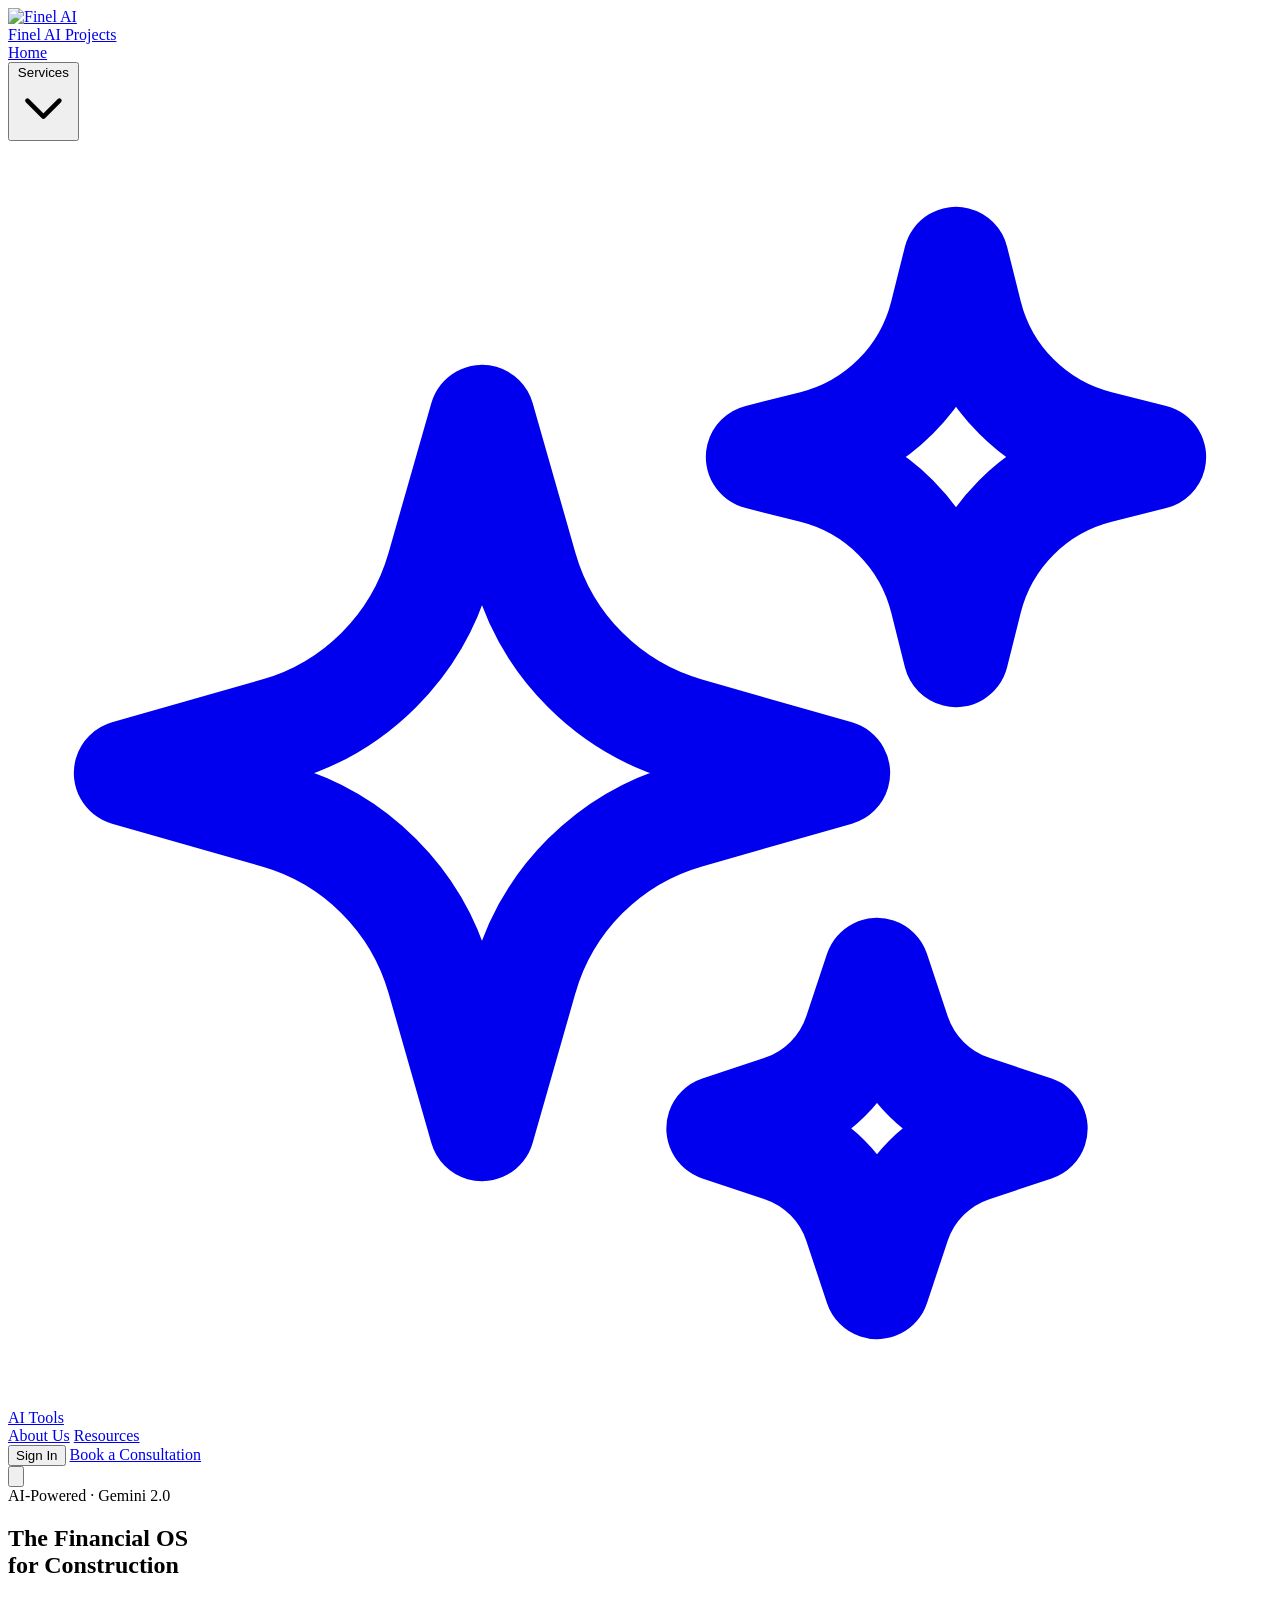
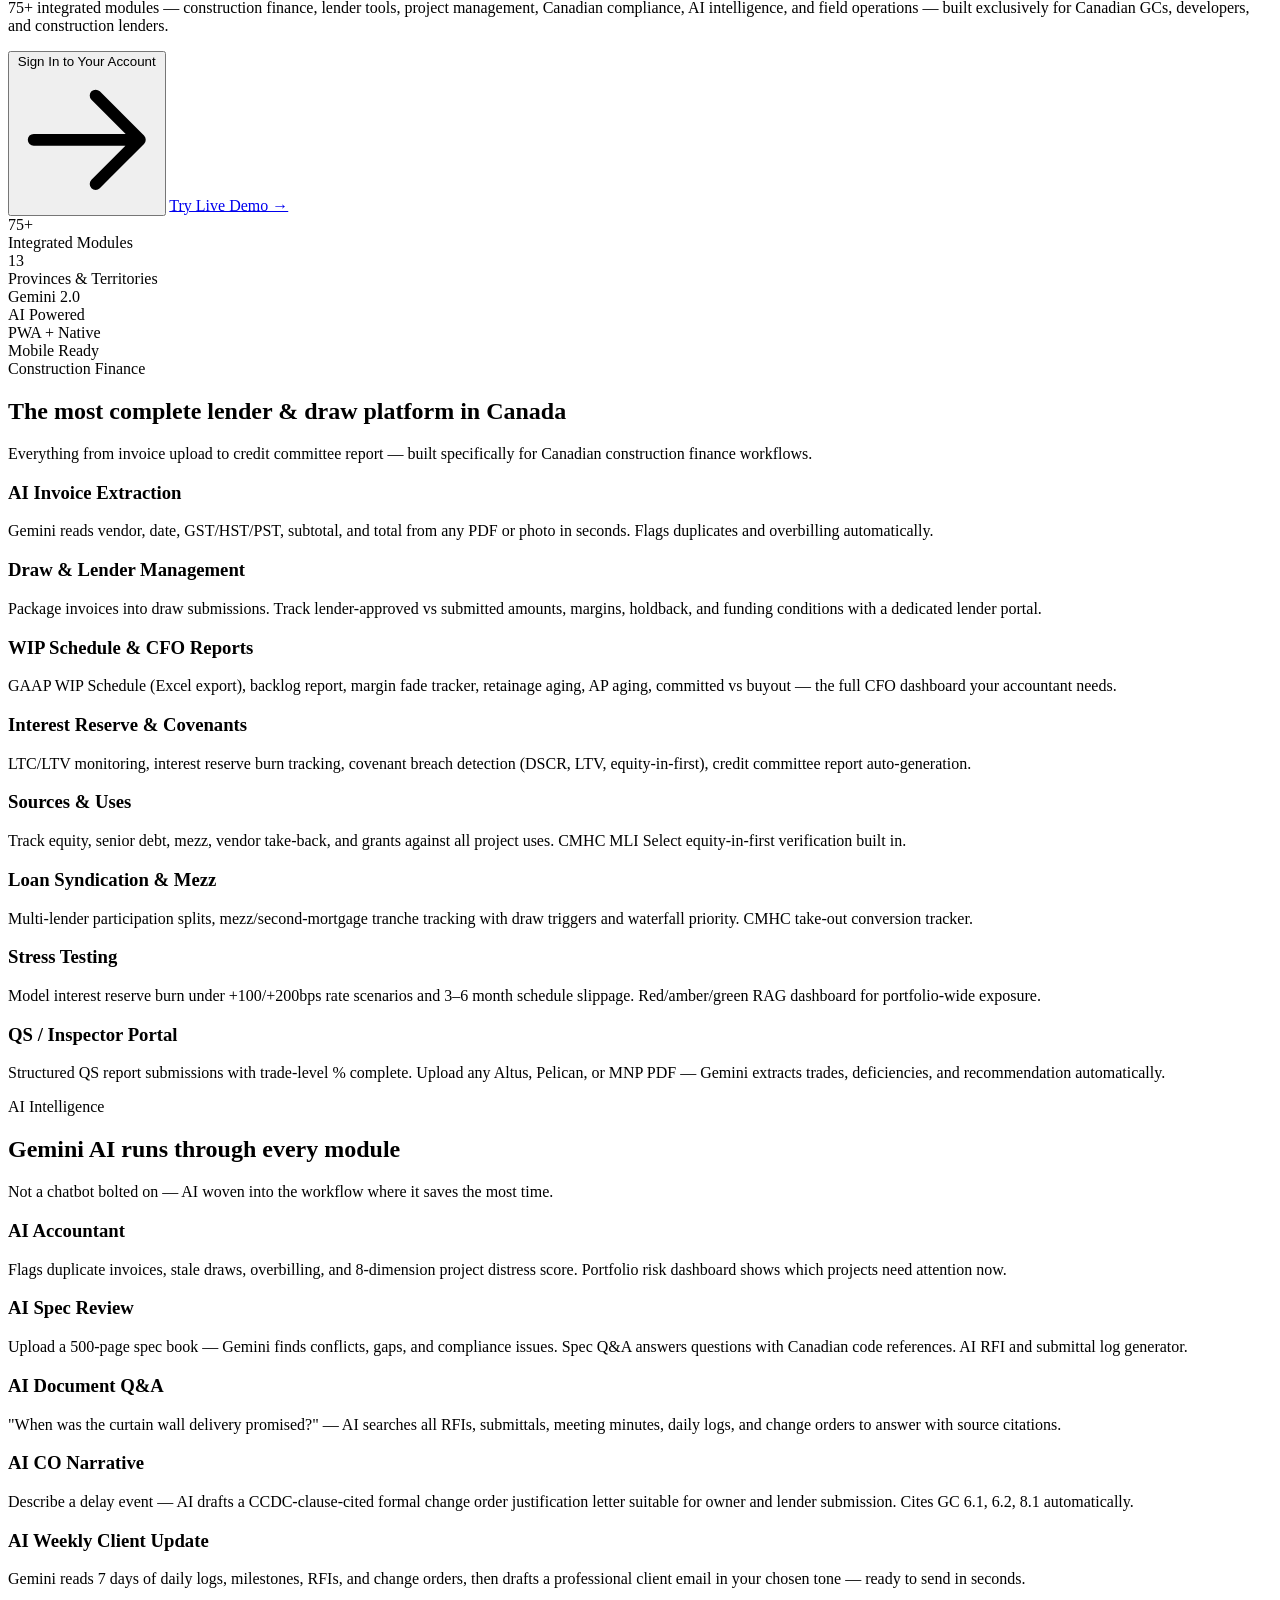
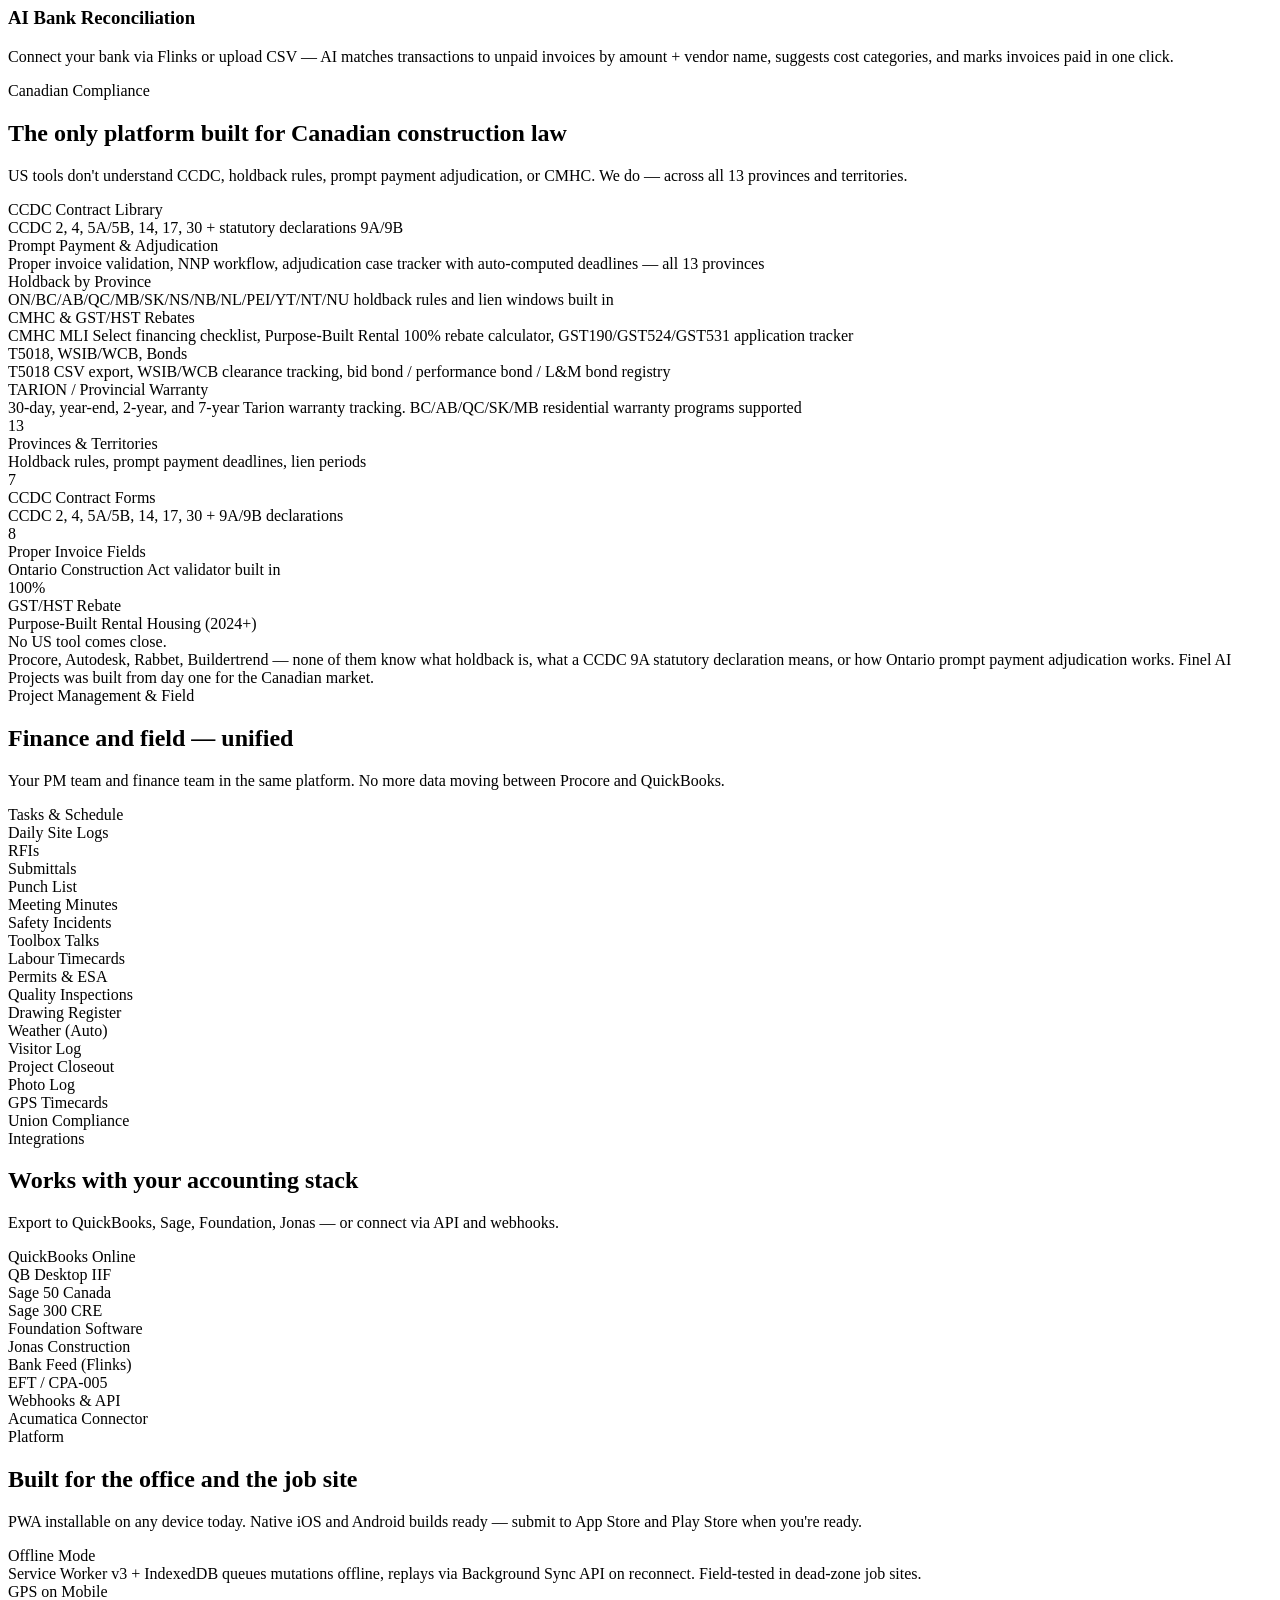
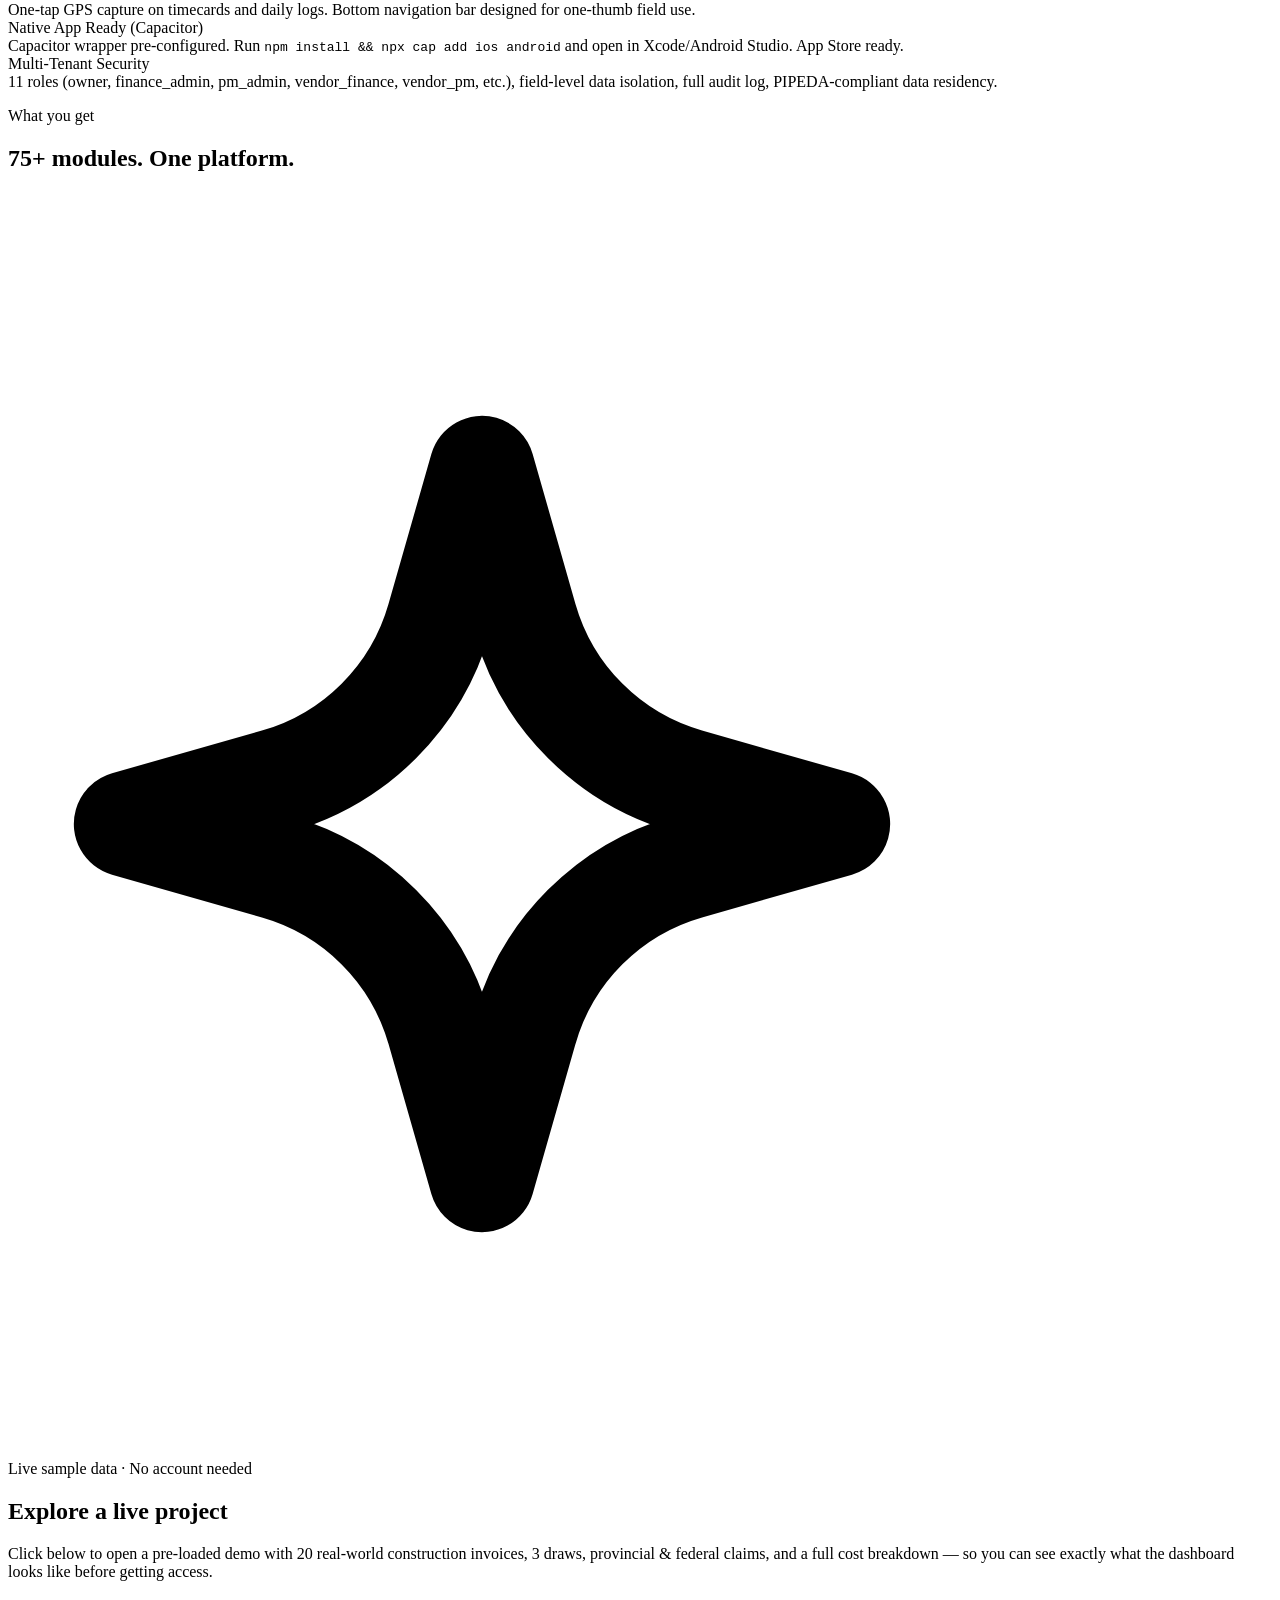
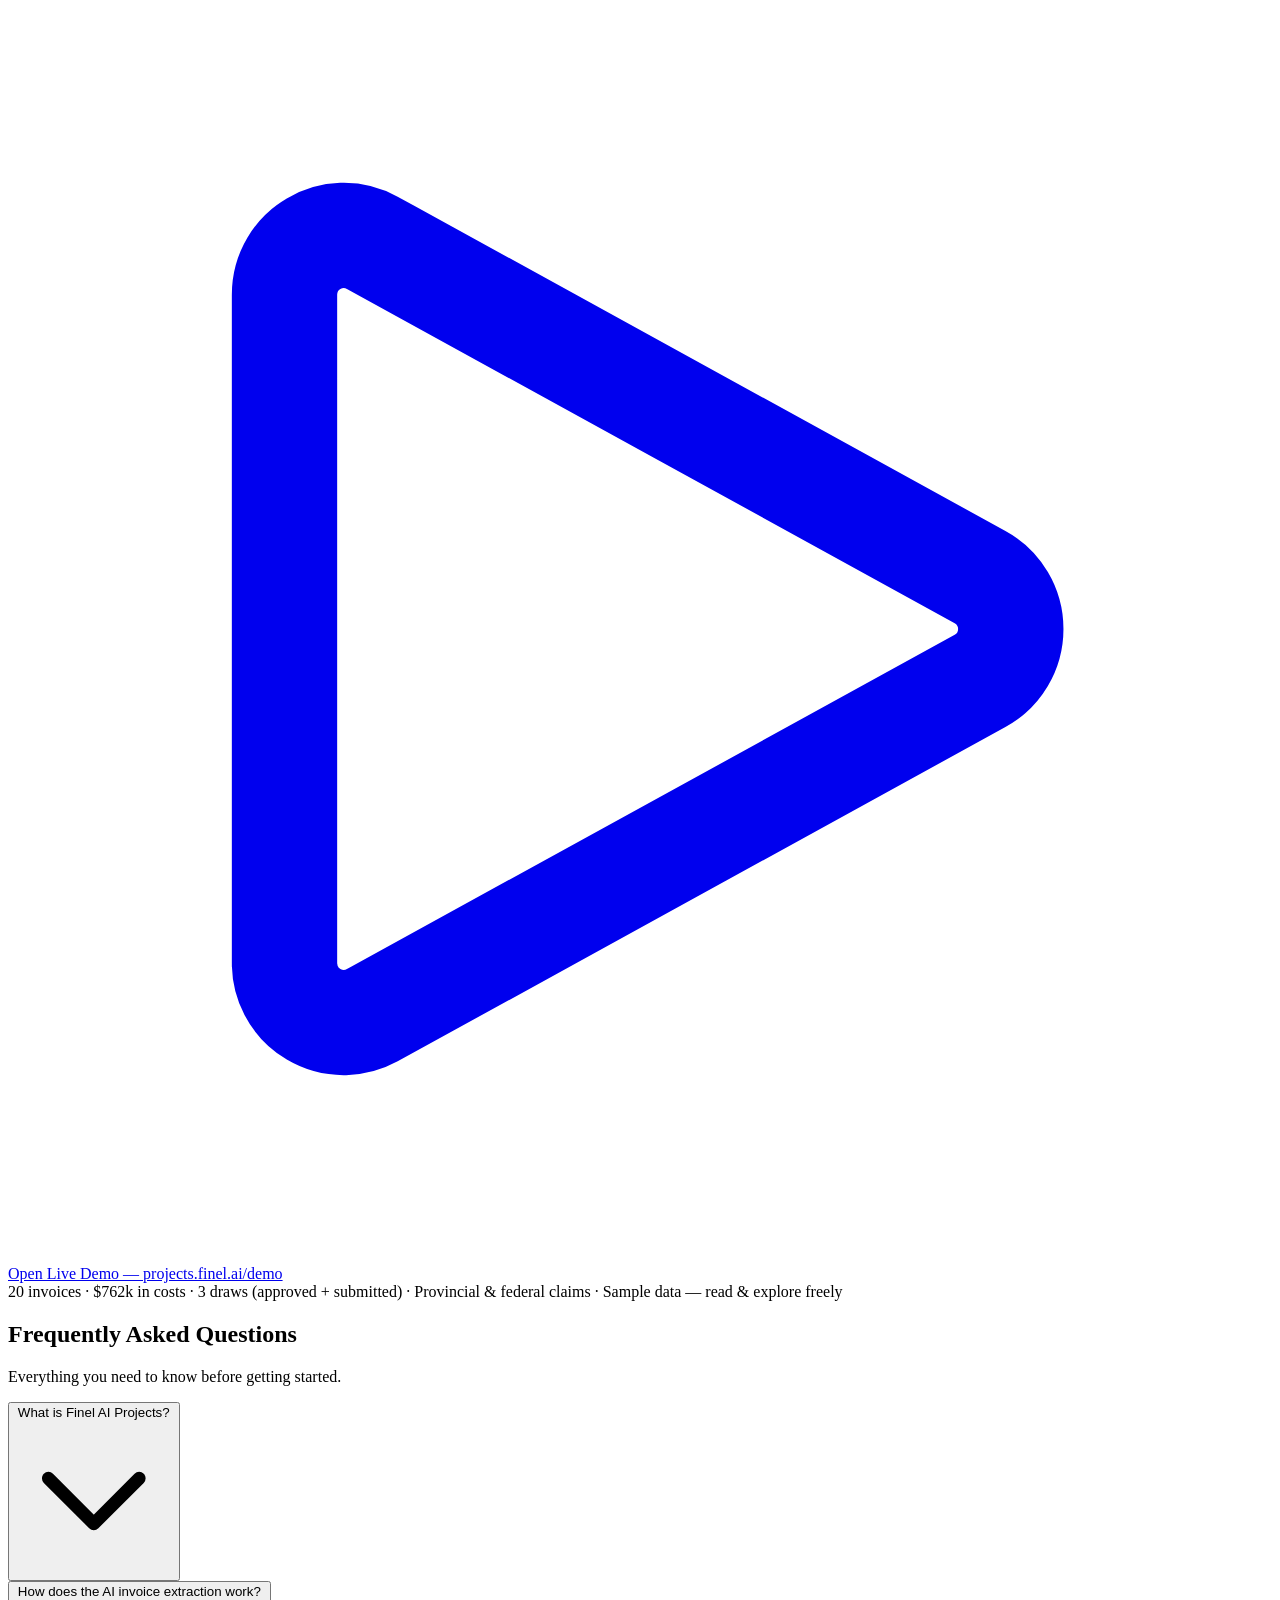
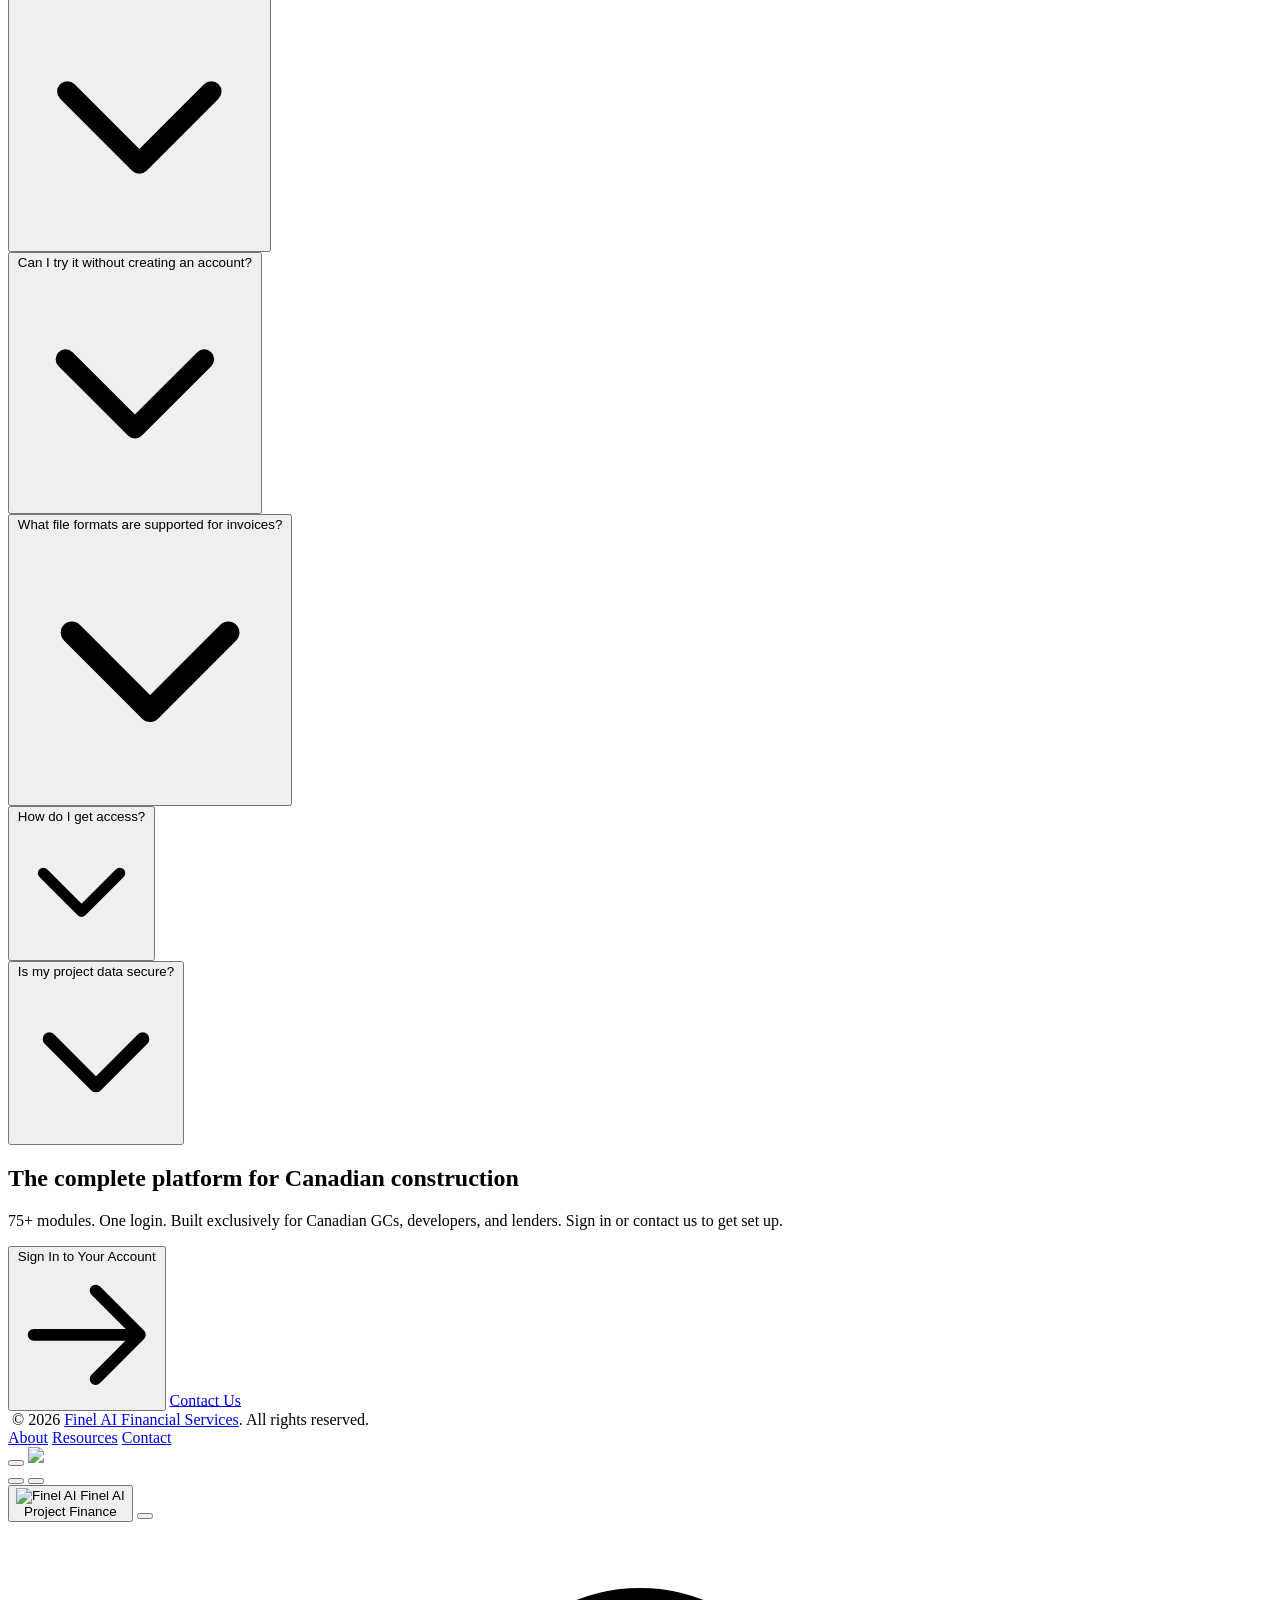
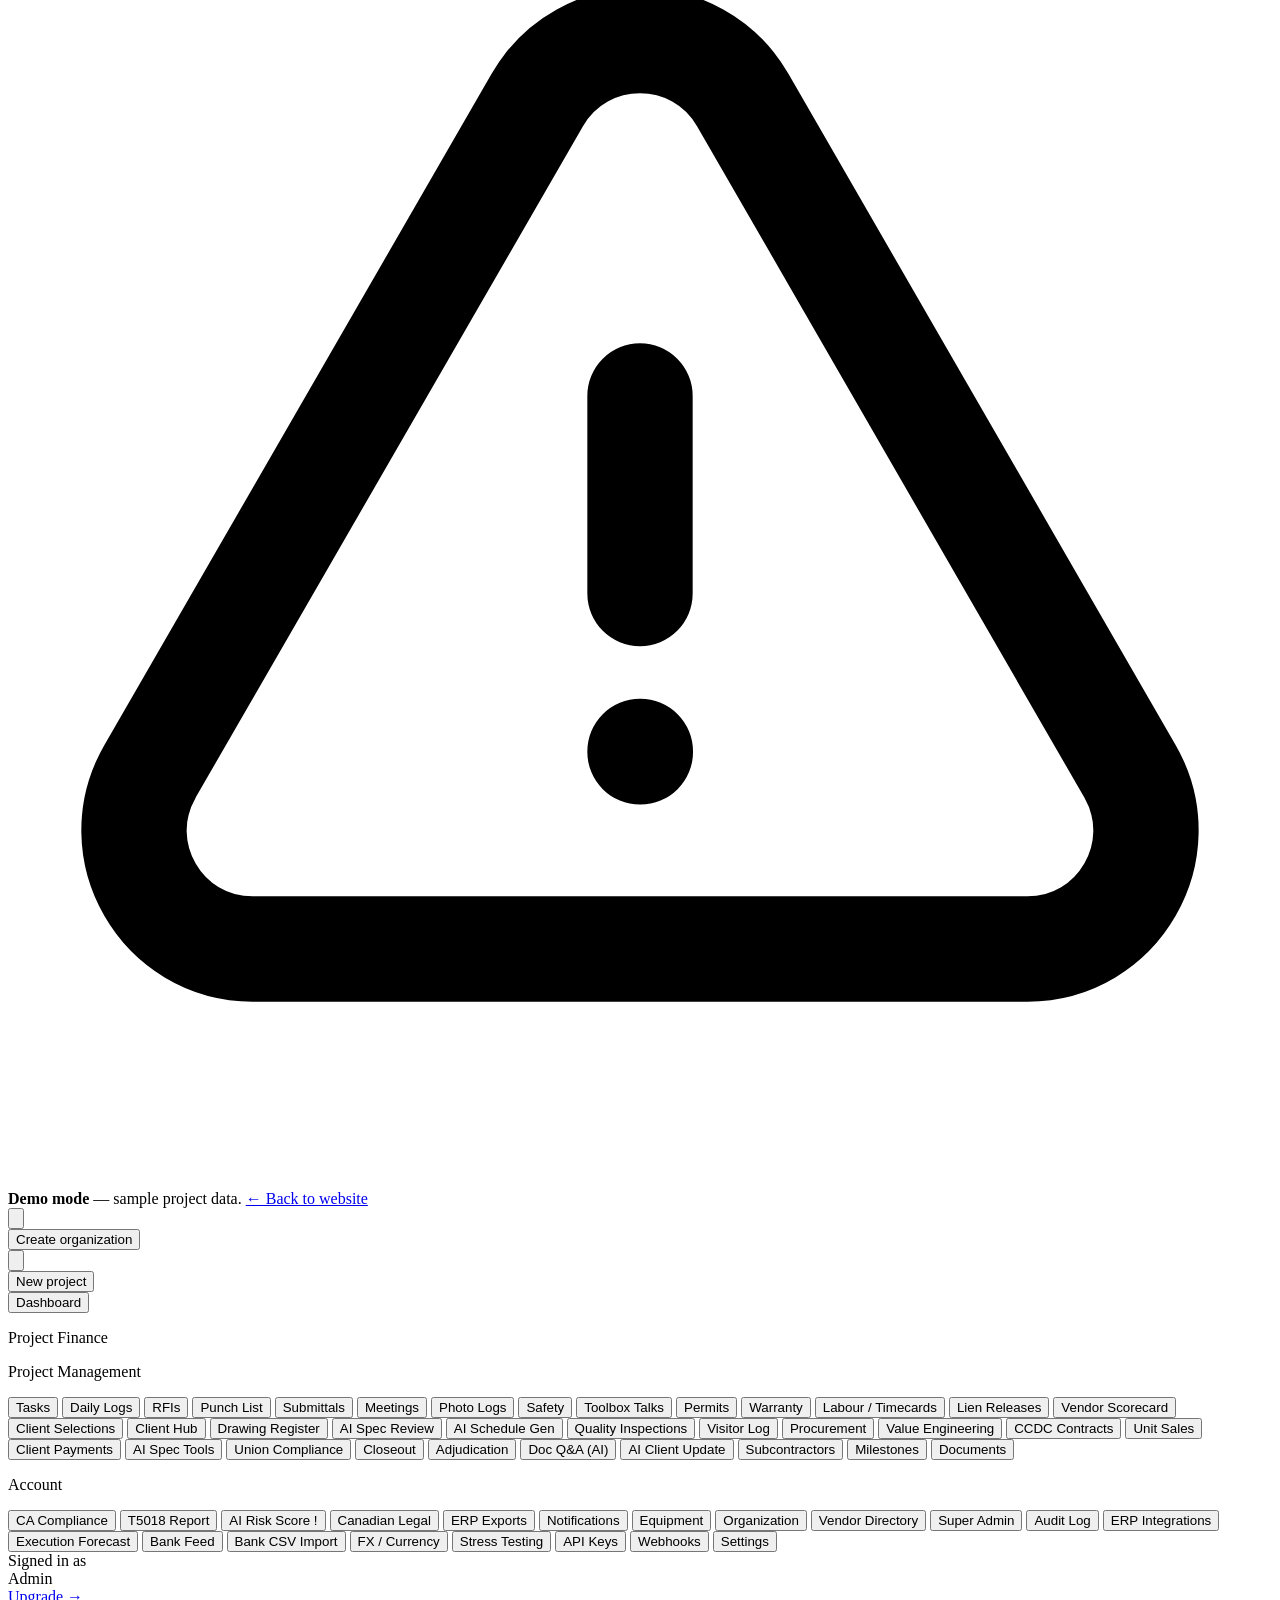
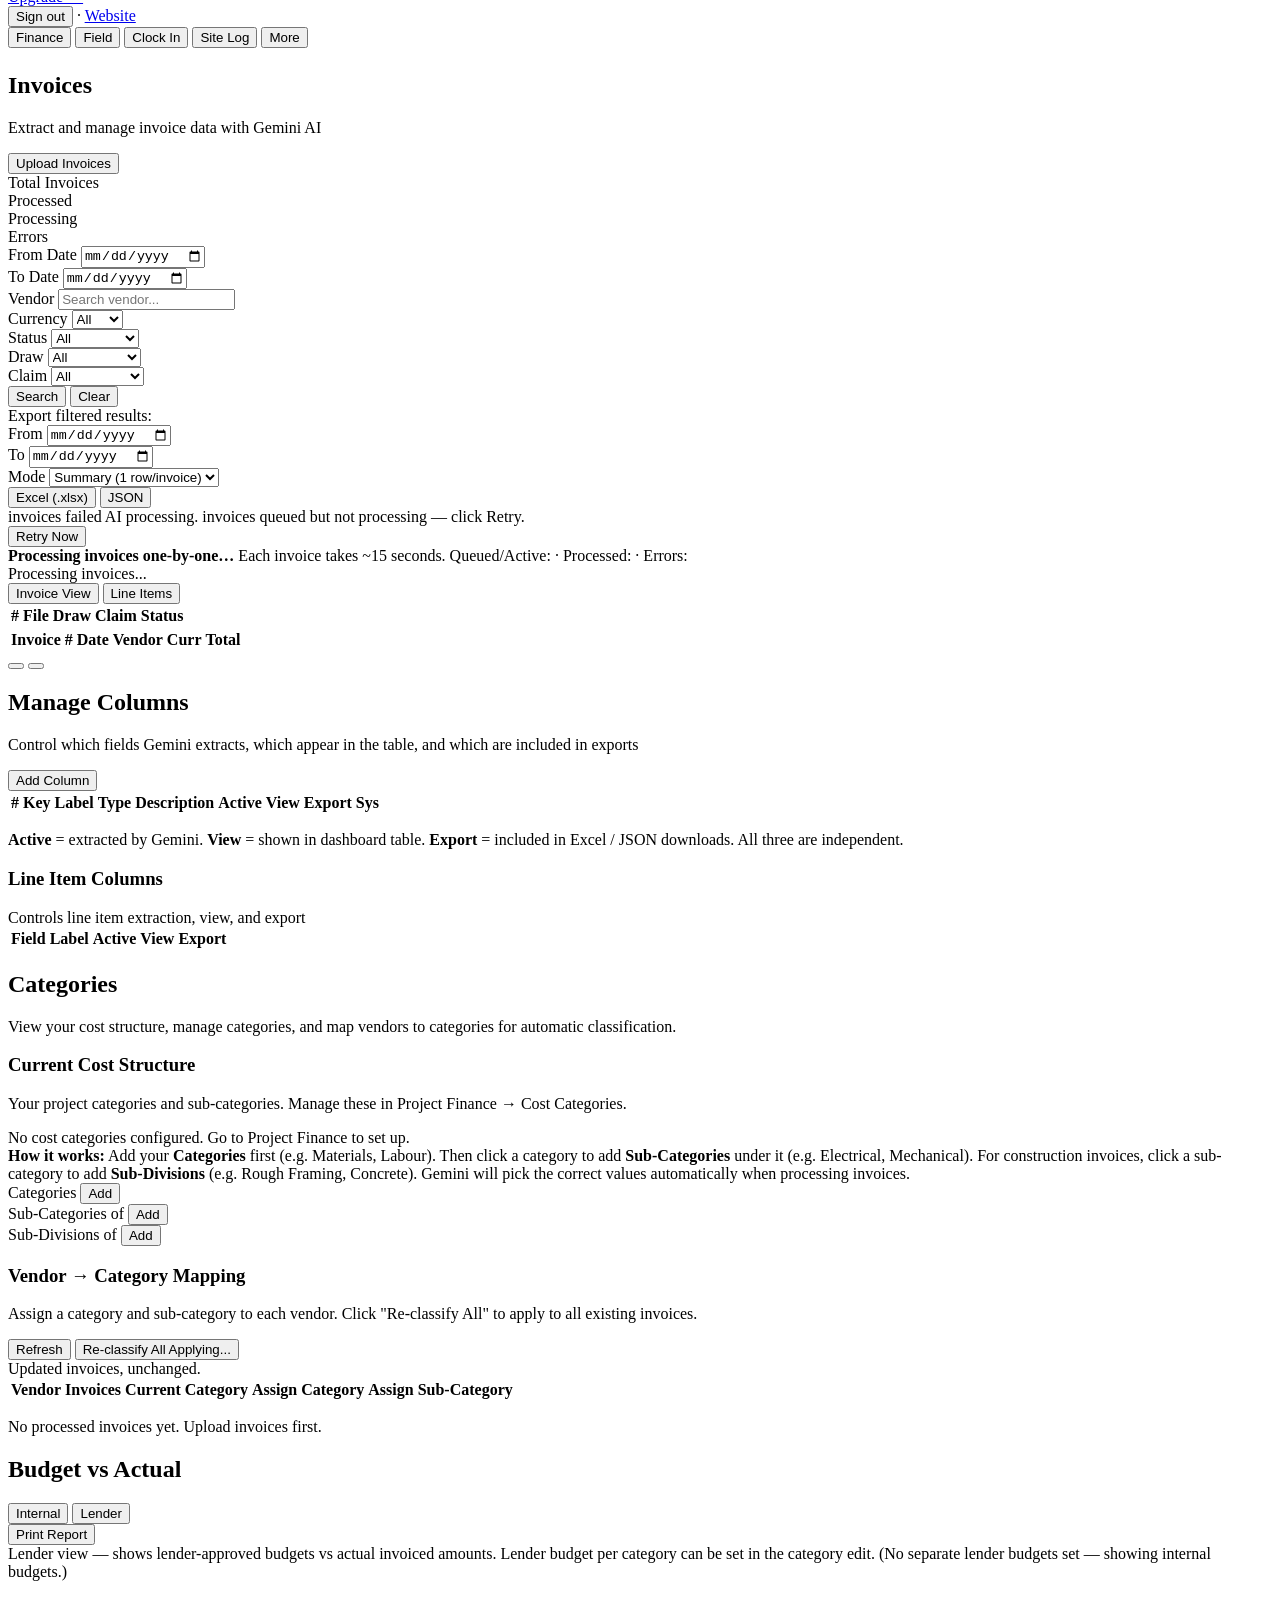
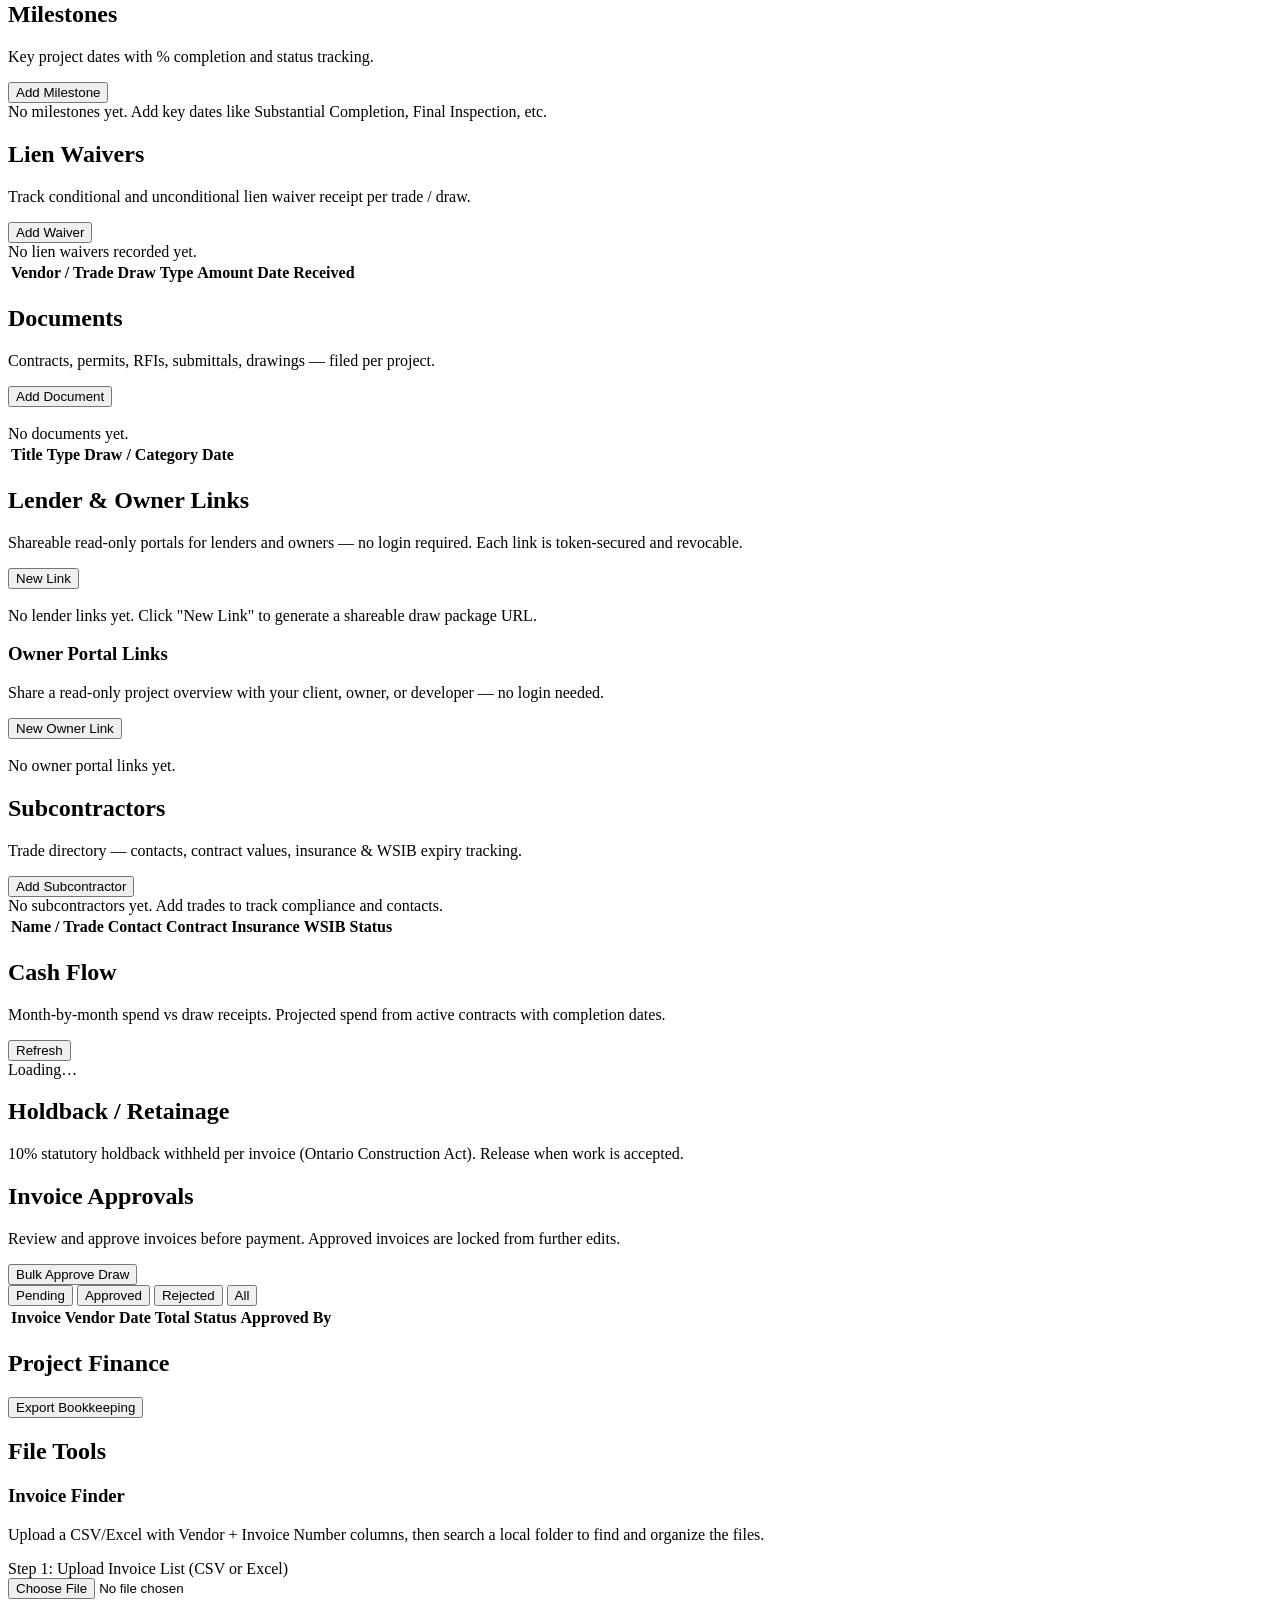
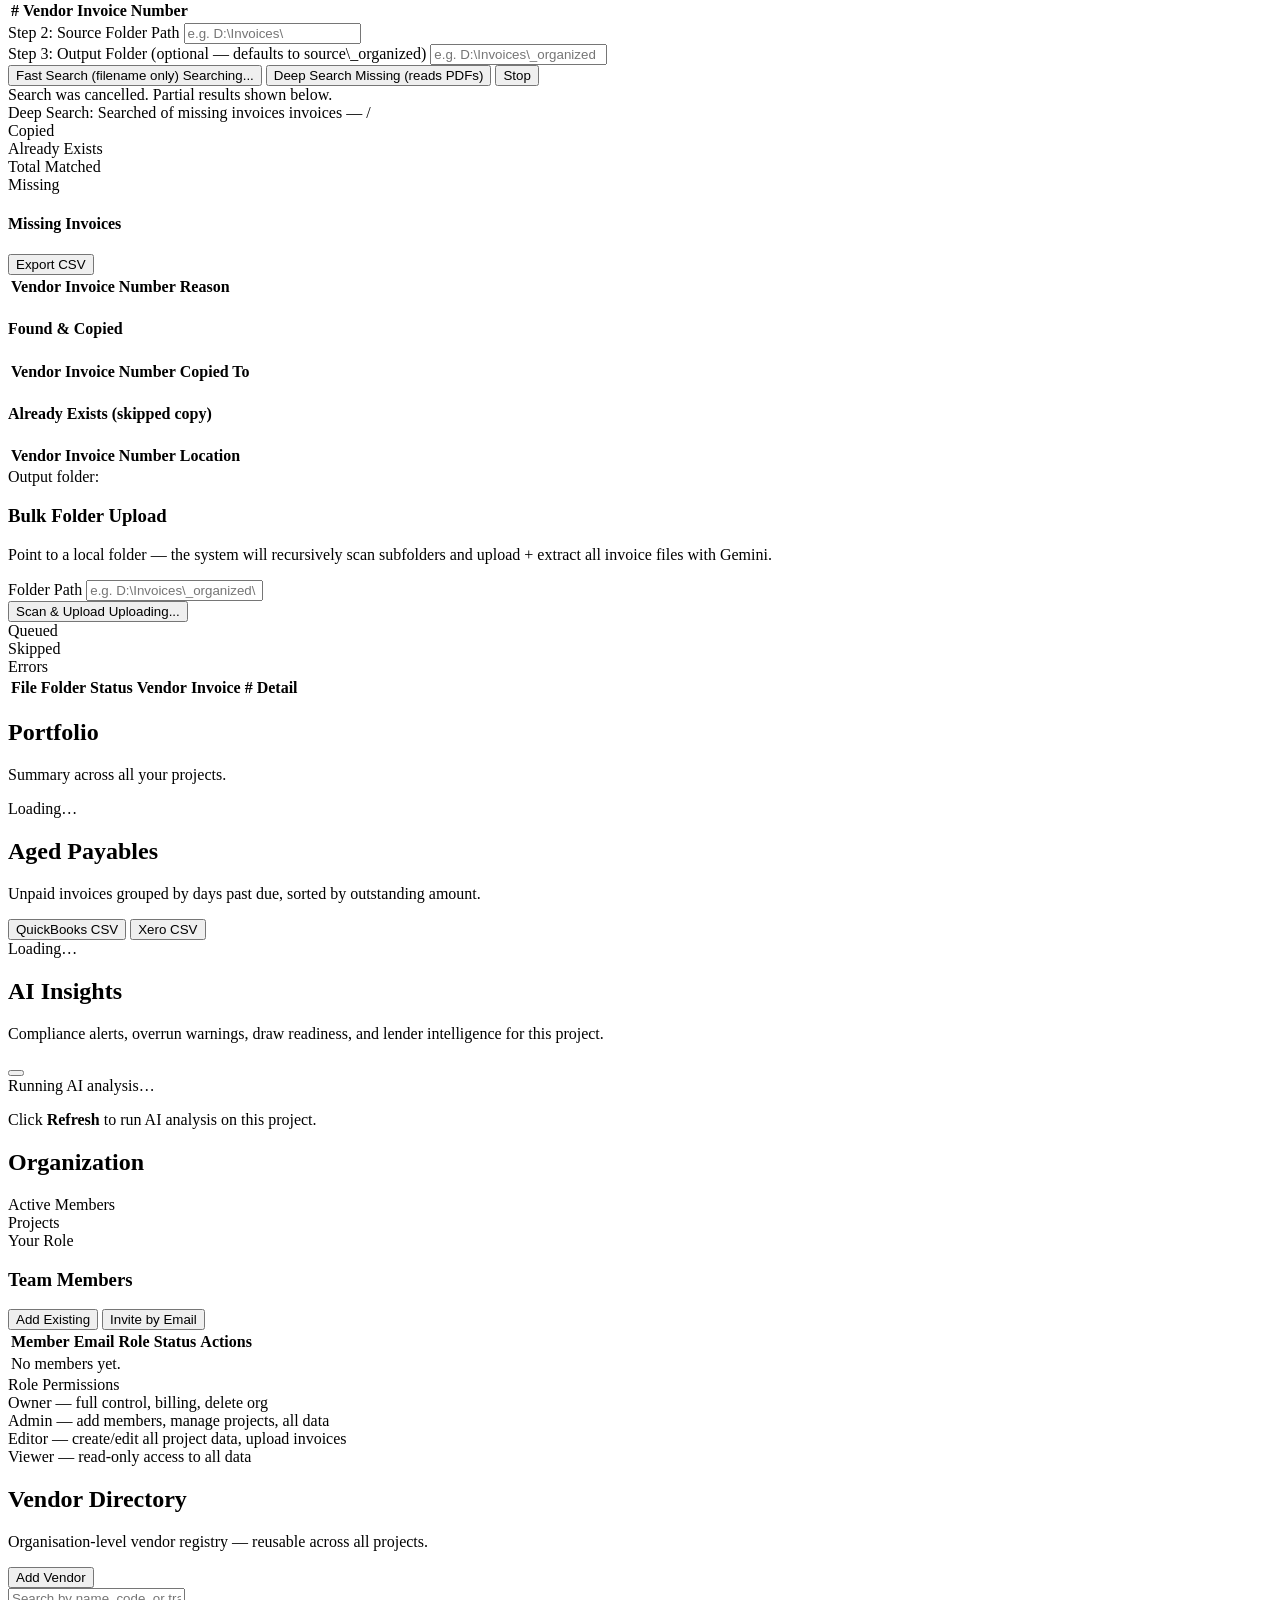
==== commit d6e08ae9: "Fix retry visibility + auto-trigger on form login: show button when pending>0, wire setAuth" ====
--- a/backend/app/static/index.html
+++ b/backend/app/static/index.html
@@ -883,7 +883,7 @@
         <div class="text-sm font-semibold truncate leading-tight" x-text="currentProject?.name || 'Finel Finance'"></div>
         <div class="text-xs text-slate-400 capitalize truncate leading-tight" x-text="view === 'ai' ? 'AI Insights' : view"></div>
       </div>
-      <button @click="view='approvals'; loadProjectDashboard(); sidebarOpen=false" class="btn-icon-xs relative p-2.5 rounded-lg hover:bg-slate-700 transition">
+      <button @click="go('approvals', ()=>{ loadProjectDashboard() }); sidebarOpen=false" class="btn-icon-xs relative p-2.5 rounded-lg hover:bg-slate-700 transition">
         <i class="fa-solid fa-clipboard-check text-base"></i>
         <span x-show="(projectDash?.approval?.pending||0)>0" class="absolute top-1 right-1 w-3.5 h-3.5 bg-amber-400 text-amber-900 text-xs rounded-full flex items-center justify-center font-bold leading-none" x-text="projectDash.approval.pending"></span>
       </button>
@@ -987,7 +987,7 @@
       <nav class="flex-1 py-3 px-3 overflow-y-auto space-y-0.5">
 
         <!-- ── OVERVIEW ─────────────────────────── -->
-        <button @click="view='dashboard'; sidebarOpen=false" :class="view==='dashboard' ? 'bg-blue-700' : 'hover:bg-blue-800'" class="w-full flex items-center gap-3 px-3 py-2.5 rounded-lg text-sm transition">
+        <button @click="go('dashboard', ()=>{ sidebarOpen=false" :class="view==='dashboard' ? 'bg-blue-700' : 'hover:bg-blue-800'" class="w-full flex items-center gap-3 px-3 py-2.5 rounded-lg text-sm transition">
           <i class="fa-solid fa-table-columns w-4"></i> Dashboard
         </button>
 
@@ -998,7 +998,7 @@
           <!-- Vendor Finance: only sees their invoices -->
           <template x-if="isVendorFinance">
             <div class="space-y-0.5">
-              <button @click="view='invoices'; sidebarOpen=false" :class="view==='invoices'?'bg-blue-700':'hover:bg-blue-800'" class="w-full flex items-center gap-3 px-3 py-2.5 rounded-lg text-sm transition">
+              <button @click="view='invoices' }); sidebarOpen=false" :class="view==='invoices'?'bg-blue-700':'hover:bg-blue-800'" class="w-full flex items-center gap-3 px-3 py-2.5 rounded-lg text-sm transition">
                 <i class="fa-solid fa-file-invoice w-4"></i> My Invoices
               </button>
             </div>
@@ -1007,135 +1007,135 @@
           <!-- Full finance access -->
           <template x-if="!isVendorFinance && canAccessFinance">
             <div class="space-y-0.5">
-              <button @click="view='columns'; sidebarOpen=false" :class="view==='columns'?'bg-blue-700':'hover:bg-blue-800'" class="w-full flex items-center gap-3 px-3 py-2.5 rounded-lg text-sm transition">
+              <button @click="go('columns'); sidebarOpen=false" :class="view==='columns'?'bg-blue-700':'hover:bg-blue-800'" class="w-full flex items-center gap-3 px-3 py-2.5 rounded-lg text-sm transition">
                 <i class="fa-solid fa-sliders w-4"></i> Columns
               </button>
-              <button @click="view='categories'; loadCategories(); sidebarOpen=false" :class="view==='categories'?'bg-blue-700':'hover:bg-blue-800'" class="w-full flex items-center gap-3 px-3 py-2.5 rounded-lg text-sm transition">
+              <button @click="go('categories', ()=>{ loadCategories() }); sidebarOpen=false" :class="view==='categories'?'bg-blue-700':'hover:bg-blue-800'" class="w-full flex items-center gap-3 px-3 py-2.5 rounded-lg text-sm transition">
                 <i class="fa-solid fa-tags w-4"></i> Categories
               </button>
-              <button @click="view='budget'; loadProjectDashboard(); sidebarOpen=false" :class="view==='budget'?'bg-blue-700':'hover:bg-blue-800'" class="w-full flex items-center gap-3 px-3 py-2.5 rounded-lg text-sm transition">
+              <button @click="go('budget', ()=>{ loadProjectDashboard() }); sidebarOpen=false" :class="view==='budget'?'bg-blue-700':'hover:bg-blue-800'" class="w-full flex items-center gap-3 px-3 py-2.5 rounded-lg text-sm transition">
                 <i class="fa-solid fa-scale-balanced w-4"></i> Budget vs Actual
               </button>
-              <button @click="view='holdback'; loadProjectDashboard(); sidebarOpen=false" :class="view==='holdback'?'bg-blue-700':'hover:bg-blue-800'" class="w-full flex items-center gap-3 px-3 py-2.5 rounded-lg text-sm transition">
+              <button @click="go('holdback', ()=>{ loadProjectDashboard() }); sidebarOpen=false" :class="view==='holdback'?'bg-blue-700':'hover:bg-blue-800'" class="w-full flex items-center gap-3 px-3 py-2.5 rounded-lg text-sm transition">
                 <i class="fa-solid fa-hand-holding-dollar w-4"></i> Holdback
                 <span x-show="(projectDash?.holdback?.unreleased_count||0)>0" class="ml-auto text-xs bg-amber-400 text-amber-900 px-1.5 py-0.5 rounded-full font-bold" x-text="projectDash.holdback.unreleased_count"></span>
               </button>
-              <button @click="view='approvals'; loadProjectDashboard(); sidebarOpen=false" :class="view==='approvals'?'bg-blue-700':'hover:bg-blue-800'" class="w-full flex items-center gap-3 px-3 py-2.5 rounded-lg text-sm transition">
+              <button @click="go('approvals', ()=>{ loadProjectDashboard() }); sidebarOpen=false" :class="view==='approvals'?'bg-blue-700':'hover:bg-blue-800'" class="w-full flex items-center gap-3 px-3 py-2.5 rounded-lg text-sm transition">
                 <i class="fa-solid fa-clipboard-check w-4"></i> Approvals
                 <span x-show="(projectDash?.approval?.pending||0)>0" class="ml-auto text-xs bg-amber-400 text-amber-900 px-1.5 py-0.5 rounded-full font-bold" x-text="projectDash.approval.pending"></span>
               </button>
-              <button @click="view='cashflow'; loadCashFlow(); sidebarOpen=false" :class="view==='cashflow'?'bg-blue-700':'hover:bg-blue-800'" class="w-full flex items-center gap-3 px-3 py-2.5 rounded-lg text-sm transition">
+              <button @click="go('cashflow', ()=>{ loadCashFlow() }); sidebarOpen=false" :class="view==='cashflow'?'bg-blue-700':'hover:bg-blue-800'" class="w-full flex items-center gap-3 px-3 py-2.5 rounded-lg text-sm transition">
                 <i class="fa-solid fa-arrow-trend-up w-4"></i> Cash Flow
               </button>
-              <button @click="view='finance'; loadProjectDashboard(); sidebarOpen=false" :class="view==='finance'?'bg-blue-700':'hover:bg-blue-800'" class="w-full flex items-center gap-3 px-3 py-2.5 rounded-lg text-sm transition">
+              <button @click="go('finance', ()=>{ loadProjectDashboard() }); sidebarOpen=false" :class="view==='finance'?'bg-blue-700':'hover:bg-blue-800'" class="w-full flex items-center gap-3 px-3 py-2.5 rounded-lg text-sm transition">
                 <i class="fa-solid fa-chart-pie w-4"></i> Finance Summary
               </button>
-              <button @click="view='cost-to-complete'; loadCostToComplete(); sidebarOpen=false" :class="view==='cost-to-complete'?'bg-blue-700':'hover:bg-blue-800'" class="w-full flex items-center gap-3 px-3 py-2.5 rounded-lg text-sm transition">
+              <button @click="go('cost-to-complete', ()=>{ loadCostToComplete() }); sidebarOpen=false" :class="view==='cost-to-complete'?'bg-blue-700':'hover:bg-blue-800'" class="w-full flex items-center gap-3 px-3 py-2.5 rounded-lg text-sm transition">
                 <i class="fa-solid fa-chart-line w-4"></i> Cost to Complete
               </button>
-              <button @click="view='pay-readiness'; loadPayReadiness(); sidebarOpen=false" :class="view==='pay-readiness'?'bg-blue-700':'hover:bg-blue-800'" class="w-full flex items-center gap-3 px-3 py-2.5 rounded-lg text-sm transition">
+              <button @click="go('pay-readiness', ()=>{ loadPayReadiness() }); sidebarOpen=false" :class="view==='pay-readiness'?'bg-blue-700':'hover:bg-blue-800'" class="w-full flex items-center gap-3 px-3 py-2.5 rounded-lg text-sm transition">
                 <i class="fa-solid fa-circle-check w-4"></i> Pay Readiness
               </button>
-              <button @click="view='contract-matching'; loadContractMatching(); sidebarOpen=false" :class="view==='contract-matching'?'bg-blue-700':'hover:bg-blue-800'" class="w-full flex items-center gap-3 px-3 py-2.5 rounded-lg text-sm transition">
+              <button @click="go('contract-matching', ()=>{ loadContractMatching() }); sidebarOpen=false" :class="view==='contract-matching'?'bg-blue-700':'hover:bg-blue-800'" class="w-full flex items-center gap-3 px-3 py-2.5 rounded-lg text-sm transition">
                 <i class="fa-solid fa-link w-4"></i> Contract Matching
               </button>
-              <button @click="view='agedpayables'; loadAgedPayables(); sidebarOpen=false" :class="view==='agedpayables'?'bg-blue-700':'hover:bg-blue-800'" class="w-full flex items-center gap-3 px-3 py-2.5 rounded-lg text-sm transition">
+              <button @click="go('agedpayables', ()=>{ loadAgedPayables() }); sidebarOpen=false" :class="view==='agedpayables'?'bg-blue-700':'hover:bg-blue-800'" class="w-full flex items-center gap-3 px-3 py-2.5 rounded-lg text-sm transition">
                 <i class="fa-solid fa-clock-rotate-left w-4"></i> Aged Payables
               </button>
-              <button @click="view='lienwaivers'; loadLienWaivers(); sidebarOpen=false" :class="view==='lienwaivers'?'bg-blue-700':'hover:bg-blue-800'" class="w-full flex items-center gap-3 px-3 py-2.5 rounded-lg text-sm transition">
+              <button @click="go('lienwaivers', ()=>{ loadLienWaivers() }); sidebarOpen=false" :class="view==='lienwaivers'?'bg-blue-700':'hover:bg-blue-800'" class="w-full flex items-center gap-3 px-3 py-2.5 rounded-lg text-sm transition">
                 <i class="fa-solid fa-file-signature w-4"></i> Lien Waivers
               </button>
               <button @click="view='lenderlinks'; loadLenderTokens(); loadOwnerTokens(); sidebarOpen=false" :class="view==='lenderlinks'?'bg-blue-700':'hover:bg-blue-800'" class="w-full flex items-center gap-3 px-3 py-2.5 rounded-lg text-sm transition">
                 <i class="fa-solid fa-share-nodes w-4"></i> Lender &amp; Owner Links
               </button>
-              <button @click="view='wip-report'; loadWIPReport(); sidebarOpen=false" :class="view==='wip-report'?'bg-blue-700':'hover:bg-blue-800'" class="w-full flex items-center gap-3 px-3 py-2.5 rounded-lg text-sm transition">
+              <button @click="go('wip-report', ()=>{ loadWIPReport() }); sidebarOpen=false" :class="view==='wip-report'?'bg-blue-700':'hover:bg-blue-800'" class="w-full flex items-center gap-3 px-3 py-2.5 rounded-lg text-sm transition">
                 <i class="fa-solid fa-chart-gantt w-4"></i> WIP Report
               </button>
-              <button @click="view='covenants'; loadCovenants(); sidebarOpen=false" :class="view==='covenants'?'bg-blue-700':'hover:bg-blue-800'" class="w-full flex items-center gap-3 px-3 py-2.5 rounded-lg text-sm transition">
+              <button @click="go('covenants', ()=>{ loadCovenants() }); sidebarOpen=false" :class="view==='covenants'?'bg-blue-700':'hover:bg-blue-800'" class="w-full flex items-center gap-3 px-3 py-2.5 rounded-lg text-sm transition">
                 <i class="fa-solid fa-shield-halved w-4"></i>
                 <span class="flex-1 text-left">Covenants</span>
                 <span x-show="(covenantsData||[]).filter(c=>c.status==='breach').length>0" x-text="(covenantsData||[]).filter(c=>c.status==='breach').length" class="text-xs bg-red-500 text-white px-1.5 py-0.5 rounded-full font-bold"></span>
               </button>
-              <button @click="view='interest-reserve'; loadInterestReserve(); sidebarOpen=false" :class="view==='interest-reserve'?'bg-blue-700':'hover:bg-blue-800'" class="w-full flex items-center gap-3 px-3 py-2.5 rounded-lg text-sm transition">
+              <button @click="go('interest-reserve', ()=>{ loadInterestReserve() }); sidebarOpen=false" :class="view==='interest-reserve'?'bg-blue-700':'hover:bg-blue-800'" class="w-full flex items-center gap-3 px-3 py-2.5 rounded-lg text-sm transition">
                 <i class="fa-solid fa-piggy-bank w-4"></i> Interest Reserve
               </button>
-              <button @click="view='bonds'; loadBonds(); sidebarOpen=false" :class="view==='bonds'?'bg-blue-700':'hover:bg-blue-800'" class="w-full flex items-center gap-3 px-3 py-2.5 rounded-lg text-sm transition">
+              <button @click="go('bonds', ()=>{ loadBonds() }); sidebarOpen=false" :class="view==='bonds'?'bg-blue-700':'hover:bg-blue-800'" class="w-full flex items-center gap-3 px-3 py-2.5 rounded-lg text-sm transition">
                 <i class="fa-solid fa-file-contract w-4"></i> Bonds
               </button>
-              <button @click="view='filetools'; sidebarOpen=false" :class="view==='filetools'?'bg-blue-700':'hover:bg-blue-800'" class="w-full flex items-center gap-3 px-3 py-2.5 rounded-lg text-sm transition">
+              <button @click="go('filetools'); sidebarOpen=false" :class="view==='filetools'?'bg-blue-700':'hover:bg-blue-800'" class="w-full flex items-center gap-3 px-3 py-2.5 rounded-lg text-sm transition">
                 <i class="fa-solid fa-folder-open w-4"></i> File Tools
               </button>
-              <button @click="view='bid-packages'; loadBidPackages(); sidebarOpen=false" :class="view==='bid-packages'?'bg-blue-700':'hover:bg-blue-800'" class="w-full flex items-center gap-3 px-3 py-2.5 rounded-lg text-sm transition">
+              <button @click="go('bid-packages', ()=>{ loadBidPackages() }); sidebarOpen=false" :class="view==='bid-packages'?'bg-blue-700':'hover:bg-blue-800'" class="w-full flex items-center gap-3 px-3 py-2.5 rounded-lg text-sm transition">
                 <i class="fa-solid fa-gavel w-4"></i> Bid Management
               </button>
-              <button @click="view='cash-flow-scurve'; loadScurve(); sidebarOpen=false" :class="view==='cash-flow-scurve'?'bg-blue-700':'hover:bg-blue-800'" class="w-full flex items-center gap-3 px-3 py-2.5 rounded-lg text-sm transition">
+              <button @click="go('cash-flow-scurve', ()=>{ loadScurve() }); sidebarOpen=false" :class="view==='cash-flow-scurve'?'bg-blue-700':'hover:bg-blue-800'" class="w-full flex items-center gap-3 px-3 py-2.5 rounded-lg text-sm transition">
                 <i class="fa-solid fa-wave-square w-4"></i> Cash Flow S-Curve
               </button>
-              <button @click="view='syndicate'; loadSyndicates(); sidebarOpen=false" :class="view==='syndicate'?'bg-blue-700':'hover:bg-blue-800'" class="w-full flex items-center gap-3 px-3 py-2.5 rounded-lg text-sm transition">
+              <button @click="go('syndicate', ()=>{ loadSyndicates() }); sidebarOpen=false" :class="view==='syndicate'?'bg-blue-700':'hover:bg-blue-800'" class="w-full flex items-center gap-3 px-3 py-2.5 rounded-lg text-sm transition">
                 <i class="fa-solid fa-building-columns w-4"></i> Loan Syndication
               </button>
-              <button @click="view='sources-uses'; loadSourcesUses(); sidebarOpen=false" :class="view==='sources-uses'?'bg-blue-700':'hover:bg-blue-800'" class="w-full flex items-center gap-3 px-3 py-2.5 rounded-lg text-sm transition">
+              <button @click="go('sources-uses', ()=>{ loadSourcesUses() }); sidebarOpen=false" :class="view==='sources-uses'?'bg-blue-700':'hover:bg-blue-800'" class="w-full flex items-center gap-3 px-3 py-2.5 rounded-lg text-sm transition">
                 <i class="fa-solid fa-scale-unbalanced w-4"></i> Sources &amp; Uses
               </button>
-              <button @click="view='subcontracts'; loadSubcontracts(); sidebarOpen=false" :class="view==='subcontracts'?'bg-blue-700':'hover:bg-blue-800'" class="w-full flex items-center gap-3 px-3 py-2.5 rounded-lg text-sm transition">
+              <button @click="go('subcontracts', ()=>{ loadSubcontracts() }); sidebarOpen=false" :class="view==='subcontracts'?'bg-blue-700':'hover:bg-blue-800'" class="w-full flex items-center gap-3 px-3 py-2.5 rounded-lg text-sm transition">
                 <i class="fa-solid fa-file-signature w-4"></i> Subcontracts
               </button>
-              <button @click="view='estimating'; loadEstimates(); sidebarOpen=false" :class="view==='estimating'?'bg-blue-700':'hover:bg-blue-800'" class="w-full flex items-center gap-3 px-3 py-2.5 rounded-lg text-sm transition">
+              <button @click="go('estimating', ()=>{ loadEstimates() }); sidebarOpen=false" :class="view==='estimating'?'bg-blue-700':'hover:bg-blue-800'" class="w-full flex items-center gap-3 px-3 py-2.5 rounded-lg text-sm transition">
                 <i class="fa-solid fa-calculator w-4"></i> Estimating
               </button>
-              <button @click="view='cfo-reports'; sidebarOpen=false" :class="view==='cfo-reports'?'bg-blue-700':'hover:bg-blue-800'" class="w-full flex items-center gap-3 px-3 py-2.5 rounded-lg text-sm transition">
+              <button @click="go('cfo-reports'); sidebarOpen=false" :class="view==='cfo-reports'?'bg-blue-700':'hover:bg-blue-800'" class="w-full flex items-center gap-3 px-3 py-2.5 rounded-lg text-sm transition">
                 <i class="fa-solid fa-chart-line w-4"></i> CFO Reports
               </button>
-              <button @click="view='prequal'; loadPrequals(); sidebarOpen=false" :class="view==='prequal'?'bg-blue-700':'hover:bg-blue-800'" class="w-full flex items-center gap-3 px-3 py-2.5 rounded-lg text-sm transition">
+              <button @click="go('prequal', ()=>{ loadPrequals() }); sidebarOpen=false" :class="view==='prequal'?'bg-blue-700':'hover:bg-blue-800'" class="w-full flex items-center gap-3 px-3 py-2.5 rounded-lg text-sm transition">
                 <i class="fa-solid fa-user-check w-4"></i>
                 <span class="flex-1 text-left">Sub Prequalification</span>
                 <span x-show="prequals.filter(p=>p.status==='submitted').length>0" x-text="prequals.filter(p=>p.status==='submitted').length" class="text-xs bg-blue-400 text-white px-1.5 py-0.5 rounded-full font-bold"></span>
               </button>
-              <button @click="view='crm'; loadCRMLeads(); sidebarOpen=false" :class="view==='crm'?'bg-blue-700':'hover:bg-blue-800'" class="w-full flex items-center gap-3 px-3 py-2.5 rounded-lg text-sm transition">
+              <button @click="go('crm', ()=>{ loadCRMLeads() }); sidebarOpen=false" :class="view==='crm'?'bg-blue-700':'hover:bg-blue-800'" class="w-full flex items-center gap-3 px-3 py-2.5 rounded-lg text-sm transition">
                 <i class="fa-solid fa-funnel w-4"></i>
                 <span class="flex-1 text-left">CRM Pipeline</span>
               </button>
-              <button @click="view='proposals'; loadAllProposals(); sidebarOpen=false" :class="view==='proposals'?'bg-blue-700':'hover:bg-blue-800'" class="w-full flex items-center gap-3 px-3 py-2.5 rounded-lg text-sm transition">
+              <button @click="go('proposals', ()=>{ loadAllProposals() }); sidebarOpen=false" :class="view==='proposals'?'bg-blue-700':'hover:bg-blue-800'" class="w-full flex items-center gap-3 px-3 py-2.5 rounded-lg text-sm transition">
                 <i class="fa-solid fa-envelope-open-text w-4"></i> Proposals
               </button>
-              <button @click="view='assemblies'; loadAssemblies(); sidebarOpen=false" :class="view==='assemblies'?'bg-blue-700':'hover:bg-blue-800'" class="w-full flex items-center gap-3 px-3 py-2.5 rounded-lg text-sm transition">
+              <button @click="go('assemblies', ()=>{ loadAssemblies() }); sidebarOpen=false" :class="view==='assemblies'?'bg-blue-700':'hover:bg-blue-800'" class="w-full flex items-center gap-3 px-3 py-2.5 rounded-lg text-sm transition">
                 <i class="fa-solid fa-puzzle-piece w-4"></i> Cost Catalog
               </button>
-              <button @click="view='advanced-reports'; sidebarOpen=false" :class="view==='advanced-reports'?'bg-blue-700':'hover:bg-blue-800'" class="w-full flex items-center gap-3 px-3 py-2.5 rounded-lg text-sm transition">
+              <button @click="go('advanced-reports'); sidebarOpen=false" :class="view==='advanced-reports'?'bg-blue-700':'hover:bg-blue-800'" class="w-full flex items-center gap-3 px-3 py-2.5 rounded-lg text-sm transition">
                 <i class="fa-solid fa-table-columns w-4"></i> Advanced Reports
               </button>
-              <button @click="view='qs-reports'; loadQSReports(); sidebarOpen=false" :class="view==='qs-reports'?'bg-blue-700':'hover:bg-blue-800'" class="w-full flex items-center gap-3 px-3 py-2.5 rounded-lg text-sm transition">
+              <button @click="go('qs-reports', ()=>{ loadQSReports() }); sidebarOpen=false" :class="view==='qs-reports'?'bg-blue-700':'hover:bg-blue-800'" class="w-full flex items-center gap-3 px-3 py-2.5 rounded-lg text-sm transition">
                 <i class="fa-solid fa-hard-hat w-4"></i> QS / Inspector
               </button>
-              <button @click="view='mezz-tranches'; loadMezzTranches(); sidebarOpen=false" :class="view==='mezz-tranches'?'bg-blue-700':'hover:bg-blue-800'" class="w-full flex items-center gap-3 px-3 py-2.5 rounded-lg text-sm transition">
+              <button @click="go('mezz-tranches', ()=>{ loadMezzTranches() }); sidebarOpen=false" :class="view==='mezz-tranches'?'bg-blue-700':'hover:bg-blue-800'" class="w-full flex items-center gap-3 px-3 py-2.5 rounded-lg text-sm transition">
                 <i class="fa-solid fa-layer-group w-4"></i> Financing Stack
               </button>
-              <button @click="view='takeout-conversion'; loadTakeoutConversion(); sidebarOpen=false" :class="view==='takeout-conversion'?'bg-blue-700':'hover:bg-blue-800'" class="w-full flex items-center gap-3 px-3 py-2.5 rounded-lg text-sm transition">
+              <button @click="go('takeout-conversion', ()=>{ loadTakeoutConversion() }); sidebarOpen=false" :class="view==='takeout-conversion'?'bg-blue-700':'hover:bg-blue-800'" class="w-full flex items-center gap-3 px-3 py-2.5 rounded-lg text-sm transition">
                 <i class="fa-solid fa-rotate w-4"></i> CMHC Take-out
               </button>
-              <button @click="view='loan-closing'; loadLoanClosingChecklist(); sidebarOpen=false" :class="view==='loan-closing'?'bg-blue-700':'hover:bg-blue-800'" class="w-full flex items-center gap-3 px-3 py-2.5 rounded-lg text-sm transition">
+              <button @click="go('loan-closing', ()=>{ loadLoanClosingChecklist() }); sidebarOpen=false" :class="view==='loan-closing'?'bg-blue-700':'hover:bg-blue-800'" class="w-full flex items-center gap-3 px-3 py-2.5 rounded-lg text-sm transition">
                 <i class="fa-solid fa-list-ol w-4"></i> Loan Closing
               </button>
-              <button @click="view='gst-rebates'; loadGSTRebates(); sidebarOpen=false" :class="view==='gst-rebates'?'bg-blue-700':'hover:bg-blue-800'" class="w-full flex items-center gap-3 px-3 py-2.5 rounded-lg text-sm transition">
+              <button @click="go('gst-rebates', ()=>{ loadGSTRebates() }); sidebarOpen=false" :class="view==='gst-rebates'?'bg-blue-700':'hover:bg-blue-800'" class="w-full flex items-center gap-3 px-3 py-2.5 rounded-lg text-sm transition">
                 <i class="fa-solid fa-percent w-4"></i> GST/HST Rebates
               </button>
-              <button @click="view='eft-payments'; loadEFTBatches(); sidebarOpen=false" :class="view==='eft-payments'?'bg-blue-700':'hover:bg-blue-800'" class="w-full flex items-center gap-3 px-3 py-2.5 rounded-lg text-sm transition">
+              <button @click="go('eft-payments', ()=>{ loadEFTBatches() }); sidebarOpen=false" :class="view==='eft-payments'?'bg-blue-700':'hover:bg-blue-800'" class="w-full flex items-center gap-3 px-3 py-2.5 rounded-lg text-sm transition">
                 <i class="fa-solid fa-money-bill-transfer w-4"></i> EFT Payments
               </button>
-              <button @click="view='portfolio-risk'; loadPortfolioRisk(); sidebarOpen=false" :class="view==='portfolio-risk'?'bg-blue-700':'hover:bg-blue-800'" class="w-full flex items-center gap-3 px-3 py-2.5 rounded-lg text-sm transition">
+              <button @click="go('portfolio-risk', ()=>{ loadPortfolioRisk() }); sidebarOpen=false" :class="view==='portfolio-risk'?'bg-blue-700':'hover:bg-blue-800'" class="w-full flex items-center gap-3 px-3 py-2.5 rounded-lg text-sm transition">
                 <i class="fa-solid fa-chart-mixed w-4"></i>
                 <span class="flex-1 text-left">Portfolio Risk</span>
                 <span x-show="(portfolioRisk?.summary?.red_count||0)>0" x-text="portfolioRisk?.summary?.red_count" class="text-xs bg-red-500 text-white px-1.5 py-0.5 rounded-full font-bold"></span>
               </button>
-              <button @click="view='portfolio'; loadPortfolio(); sidebarOpen=false" :class="view==='portfolio'?'bg-blue-700':'hover:bg-blue-800'" class="w-full flex items-center gap-3 px-3 py-2.5 rounded-lg text-sm transition">
+              <button @click="go('portfolio', ()=>{ loadPortfolio() }); sidebarOpen=false" :class="view==='portfolio'?'bg-blue-700':'hover:bg-blue-800'" class="w-full flex items-center gap-3 px-3 py-2.5 rounded-lg text-sm transition">
                 <i class="fa-solid fa-layer-group w-4"></i> Portfolio
               </button>
-              <button @click="view='health-check'; loadHealthCheck(); sidebarOpen=false" :class="view==='health-check'?'bg-blue-700':'hover:bg-blue-800'" class="w-full flex items-center gap-3 px-3 py-2.5 rounded-lg text-sm transition">
+              <button @click="go('health-check', ()=>{ loadHealthCheck() }); sidebarOpen=false" :class="view==='health-check'?'bg-blue-700':'hover:bg-blue-800'" class="w-full flex items-center gap-3 px-3 py-2.5 rounded-lg text-sm transition">
                 <i class="fa-solid fa-stethoscope w-4"></i>
                 <span class="flex-1 text-left">AI Accountant</span>
                 <span x-show="(healthData?.critical_count||0)>0" x-text="healthData?.critical_count" class="bg-red-500 text-white text-xs font-bold rounded-full w-5 h-5 flex items-center justify-center"></span>
               </button>
-              <button @click="view='ai'; loadAiInsights(); sidebarOpen=false" :class="view==='ai'?'bg-blue-700':'hover:bg-blue-800'" class="w-full flex items-center gap-3 px-3 py-2.5 rounded-lg text-sm transition">
+              <button @click="go('ai', ()=>{ loadAiInsights() }); sidebarOpen=false" :class="view==='ai'?'bg-blue-700':'hover:bg-blue-800'" class="w-full flex items-center gap-3 px-3 py-2.5 rounded-lg text-sm transition">
                 <i class="fa-solid fa-brain w-4"></i>
                 <span class="flex-1 text-left">AI Insights</span>
                 <span x-show="aiInsights && aiInsights.total_alerts > 0" x-text="aiInsights?.total_alerts" class="bg-red-500 text-white text-xs font-bold rounded-full w-5 h-5 flex items-center justify-center"></span>
@@ -1153,125 +1153,125 @@
               <span class="flex-1 text-left">Tasks</span>
               <span x-show="(pmSummary?.tasks?.overdue||0)>0" class="text-xs bg-red-500 text-white px-1.5 py-0.5 rounded-full font-bold" x-text="pmSummary.tasks.overdue"></span>
             </button>
-            <button @click="view='pm-daily-logs'; loadDailyLogs(); sidebarOpen=false" :class="view==='pm-daily-logs'?'bg-green-700':'hover:bg-green-900'" class="w-full flex items-center gap-3 px-3 py-2.5 rounded-lg text-sm transition">
+            <button @click="go('pm-daily-logs', ()=>{ loadDailyLogs() }); sidebarOpen=false" :class="view==='pm-daily-logs'?'bg-green-700':'hover:bg-green-900'" class="w-full flex items-center gap-3 px-3 py-2.5 rounded-lg text-sm transition">
               <i class="fa-solid fa-calendar-day w-4"></i> Daily Logs
             </button>
-            <button @click="view='pm-rfis'; loadRFIs(); sidebarOpen=false" :class="view==='pm-rfis'?'bg-green-700':'hover:bg-green-900'" class="w-full flex items-center gap-3 px-3 py-2.5 rounded-lg text-sm transition">
+            <button @click="go('pm-rfis', ()=>{ loadRFIs() }); sidebarOpen=false" :class="view==='pm-rfis'?'bg-green-700':'hover:bg-green-900'" class="w-full flex items-center gap-3 px-3 py-2.5 rounded-lg text-sm transition">
               <i class="fa-solid fa-question-circle w-4"></i>
               <span class="flex-1 text-left">RFIs</span>
               <span x-show="(pmSummary?.open_rfis||0)>0" class="text-xs bg-amber-400 text-amber-900 px-1.5 py-0.5 rounded-full font-bold" x-text="pmSummary.open_rfis"></span>
             </button>
-            <button @click="view='pm-punch'; loadPunchList(); sidebarOpen=false" :class="view==='pm-punch'?'bg-green-700':'hover:bg-green-900'" class="w-full flex items-center gap-3 px-3 py-2.5 rounded-lg text-sm transition">
+            <button @click="go('pm-punch', ()=>{ loadPunchList() }); sidebarOpen=false" :class="view==='pm-punch'?'bg-green-700':'hover:bg-green-900'" class="w-full flex items-center gap-3 px-3 py-2.5 rounded-lg text-sm transition">
               <i class="fa-solid fa-circle-exclamation w-4"></i>
               <span class="flex-1 text-left">Punch List</span>
               <span x-show="(pmSummary?.open_punch||0)>0" class="text-xs bg-red-500 text-white px-1.5 py-0.5 rounded-full font-bold" x-text="pmSummary.open_punch"></span>
             </button>
-            <button @click="view='pm-submittals'; loadSubmittals(); sidebarOpen=false" :class="view==='pm-submittals'?'bg-green-700':'hover:bg-green-900'" class="w-full flex items-center gap-3 px-3 py-2.5 rounded-lg text-sm transition">
+            <button @click="go('pm-submittals', ()=>{ loadSubmittals() }); sidebarOpen=false" :class="view==='pm-submittals'?'bg-green-700':'hover:bg-green-900'" class="w-full flex items-center gap-3 px-3 py-2.5 rounded-lg text-sm transition">
               <i class="fa-solid fa-paper-plane w-4"></i>
               <span class="flex-1 text-left">Submittals</span>
               <span x-show="(pmSummary?.pending_submittals||0)>0" class="text-xs bg-blue-400 text-white px-1.5 py-0.5 rounded-full font-bold" x-text="pmSummary.pending_submittals"></span>
             </button>
-            <button @click="view='pm-meetings'; loadMeetings(); sidebarOpen=false" :class="view==='pm-meetings'?'bg-green-700':'hover:bg-green-900'" class="w-full flex items-center gap-3 px-3 py-2.5 rounded-lg text-sm transition">
+            <button @click="go('pm-meetings', ()=>{ loadMeetings() }); sidebarOpen=false" :class="view==='pm-meetings'?'bg-green-700':'hover:bg-green-900'" class="w-full flex items-center gap-3 px-3 py-2.5 rounded-lg text-sm transition">
               <i class="fa-solid fa-people-group w-4"></i> Meetings
             </button>
-            <button @click="view='pm-photos'; loadPhotos(); sidebarOpen=false" :class="view==='pm-photos'?'bg-green-700':'hover:bg-green-900'" class="w-full flex items-center gap-3 px-3 py-2.5 rounded-lg text-sm transition">
+            <button @click="go('pm-photos', ()=>{ loadPhotos() }); sidebarOpen=false" :class="view==='pm-photos'?'bg-green-700':'hover:bg-green-900'" class="w-full flex items-center gap-3 px-3 py-2.5 rounded-lg text-sm transition">
               <i class="fa-solid fa-images w-4"></i> Photo Logs
             </button>
-            <button @click="view='safety'; loadSafetyIncidents(); sidebarOpen=false" :class="view==='safety'?'bg-green-700':'hover:bg-green-900'" class="w-full flex items-center gap-3 px-3 py-2.5 rounded-lg text-sm transition">
+            <button @click="go('safety', ()=>{ loadSafetyIncidents() }); sidebarOpen=false" :class="view==='safety'?'bg-green-700':'hover:bg-green-900'" class="w-full flex items-center gap-3 px-3 py-2.5 rounded-lg text-sm transition">
               <i class="fa-solid fa-helmet-safety w-4"></i>
               <span class="flex-1 text-left">Safety</span>
               <span x-show="(safetySummary?.open_incidents||0)>0" x-text="safetySummary.open_incidents" class="text-xs bg-red-500 text-white px-1.5 py-0.5 rounded-full font-bold"></span>
             </button>
-            <button @click="view='toolbox-talks'; loadToolboxTalks(); sidebarOpen=false" :class="view==='toolbox-talks'?'bg-green-700':'hover:bg-green-900'" class="w-full flex items-center gap-3 px-3 py-2.5 rounded-lg text-sm transition">
+            <button @click="go('toolbox-talks', ()=>{ loadToolboxTalks() }); sidebarOpen=false" :class="view==='toolbox-talks'?'bg-green-700':'hover:bg-green-900'" class="w-full flex items-center gap-3 px-3 py-2.5 rounded-lg text-sm transition">
               <i class="fa-solid fa-clipboard-list w-4"></i> Toolbox Talks
             </button>
-            <button @click="view='permits'; loadPermits(); sidebarOpen=false" :class="view==='permits'?'bg-green-700':'hover:bg-green-900'" class="w-full flex items-center gap-3 px-3 py-2.5 rounded-lg text-sm transition">
+            <button @click="go('permits', ()=>{ loadPermits() }); sidebarOpen=false" :class="view==='permits'?'bg-green-700':'hover:bg-green-900'" class="w-full flex items-center gap-3 px-3 py-2.5 rounded-lg text-sm transition">
               <i class="fa-solid fa-stamp w-4"></i>
               <span class="flex-1 text-left">Permits</span>
               <span x-show="(permitsData||[]).filter(p=>p.status==='expired').length>0" x-text="(permitsData||[]).filter(p=>p.status==='expired').length" class="text-xs bg-amber-400 text-amber-900 px-1.5 py-0.5 rounded-full font-bold"></span>
             </button>
-            <button @click="view='warranty'; loadWarranty(); sidebarOpen=false" :class="view==='warranty'?'bg-green-700':'hover:bg-green-900'" class="w-full flex items-center gap-3 px-3 py-2.5 rounded-lg text-sm transition">
+            <button @click="go('warranty', ()=>{ loadWarranty() }); sidebarOpen=false" :class="view==='warranty'?'bg-green-700':'hover:bg-green-900'" class="w-full flex items-center gap-3 px-3 py-2.5 rounded-lg text-sm transition">
               <i class="fa-solid fa-house-circle-check w-4"></i> Warranty
             </button>
-            <button @click="view='timecards'; loadTimecards(); sidebarOpen=false" :class="view==='timecards'?'bg-green-700':'hover:bg-green-900'" class="w-full flex items-center gap-3 px-3 py-2.5 rounded-lg text-sm transition">
+            <button @click="go('timecards', ()=>{ loadTimecards() }); sidebarOpen=false" :class="view==='timecards'?'bg-green-700':'hover:bg-green-900'" class="w-full flex items-center gap-3 px-3 py-2.5 rounded-lg text-sm transition">
               <i class="fa-solid fa-clock w-4"></i> Labour / Timecards
             </button>
-            <button @click="view='lien-releases'; loadLienReleases(); sidebarOpen=false" :class="view==='lien-releases'?'bg-green-700':'hover:bg-green-900'" class="w-full flex items-center gap-3 px-3 py-2.5 rounded-lg text-sm transition">
+            <button @click="go('lien-releases', ()=>{ loadLienReleases() }); sidebarOpen=false" :class="view==='lien-releases'?'bg-green-700':'hover:bg-green-900'" class="w-full flex items-center gap-3 px-3 py-2.5 rounded-lg text-sm transition">
               <i class="fa-solid fa-hand-holding-dollar w-4"></i>
               <span class="flex-1 text-left">Lien Releases</span>
             </button>
-            <button @click="view='vendor-scorecard'; loadVendorScores(); sidebarOpen=false" :class="view==='vendor-scorecard'?'bg-green-700':'hover:bg-green-900'" class="w-full flex items-center gap-3 px-3 py-2.5 rounded-lg text-sm transition">
+            <button @click="go('vendor-scorecard', ()=>{ loadVendorScores() }); sidebarOpen=false" :class="view==='vendor-scorecard'?'bg-green-700':'hover:bg-green-900'" class="w-full flex items-center gap-3 px-3 py-2.5 rounded-lg text-sm transition">
               <i class="fa-solid fa-star w-4"></i> Vendor Scorecard
             </button>
-            <button @click="view='client-selections'; loadSelections(); sidebarOpen=false" :class="view==='client-selections'?'bg-green-700':'hover:bg-green-900'" class="w-full flex items-center gap-3 px-3 py-2.5 rounded-lg text-sm transition">
+            <button @click="go('client-selections', ()=>{ loadSelections() }); sidebarOpen=false" :class="view==='client-selections'?'bg-green-700':'hover:bg-green-900'" class="w-full flex items-center gap-3 px-3 py-2.5 rounded-lg text-sm transition">
               <i class="fa-solid fa-palette w-4"></i> Client Selections
             </button>
             <button @click="view='client-hub'; loadHubPosts(); loadHubMessages(); sidebarOpen=false" :class="view==='client-hub'?'bg-green-700':'hover:bg-green-900'" class="w-full flex items-center gap-3 px-3 py-2.5 rounded-lg text-sm transition">
               <i class="fa-solid fa-comments w-4"></i> Client Hub
             </button>
-            <button @click="view='drawings'; loadDrawings(); sidebarOpen=false" :class="view==='drawings'?'bg-green-700':'hover:bg-green-900'" class="w-full flex items-center gap-3 px-3 py-2.5 rounded-lg text-sm transition">
+            <button @click="go('drawings', ()=>{ loadDrawings() }); sidebarOpen=false" :class="view==='drawings'?'bg-green-700':'hover:bg-green-900'" class="w-full flex items-center gap-3 px-3 py-2.5 rounded-lg text-sm transition">
               <i class="fa-solid fa-drafting-compass w-4"></i> Drawing Register
             </button>
-            <button @click="view='spec-review'; loadSpecReviews(); sidebarOpen=false" :class="view==='spec-review'?'bg-green-700':'hover:bg-green-900'" class="w-full flex items-center gap-3 px-3 py-2.5 rounded-lg text-sm transition">
+            <button @click="go('spec-review', ()=>{ loadSpecReviews() }); sidebarOpen=false" :class="view==='spec-review'?'bg-green-700':'hover:bg-green-900'" class="w-full flex items-center gap-3 px-3 py-2.5 rounded-lg text-sm transition">
               <i class="fa-solid fa-file-magnifying-glass w-4"></i> AI Spec Review
             </button>
-            <button @click="view='ai-schedule'; generatedSchedule=null; sidebarOpen=false" :class="view==='ai-schedule'?'bg-green-700':'hover:bg-green-900'" class="w-full flex items-center gap-3 px-3 py-2.5 rounded-lg text-sm transition">
+            <button @click="go('ai-schedule', ()=>{ generatedSchedule=null }); sidebarOpen=false" :class="view==='ai-schedule'?'bg-green-700':'hover:bg-green-900'" class="w-full flex items-center gap-3 px-3 py-2.5 rounded-lg text-sm transition">
               <i class="fa-solid fa-calendar-days w-4"></i> AI Schedule Gen
             </button>
-            <button @click="view='quality-inspections'; loadQualityInspections(); sidebarOpen=false" :class="view==='quality-inspections'?'bg-green-700':'hover:bg-green-900'" class="w-full flex items-center gap-3 px-3 py-2.5 rounded-lg text-sm transition">
+            <button @click="go('quality-inspections', ()=>{ loadQualityInspections() }); sidebarOpen=false" :class="view==='quality-inspections'?'bg-green-700':'hover:bg-green-900'" class="w-full flex items-center gap-3 px-3 py-2.5 rounded-lg text-sm transition">
               <i class="fa-solid fa-clipboard-check w-4"></i>
               <span class="flex-1 text-left">Quality Inspections</span>
               <span x-show="qualityInspections.filter(i=>i.status==='failed').length>0" x-text="qualityInspections.filter(i=>i.status==='failed').length" class="text-xs bg-red-500 text-white px-1.5 py-0.5 rounded-full font-bold"></span>
             </button>
-            <button @click="view='visitors'; loadVisitors(); sidebarOpen=false" :class="view==='visitors'?'bg-green-700':'hover:bg-green-900'" class="w-full flex items-center gap-3 px-3 py-2.5 rounded-lg text-sm transition">
+            <button @click="go('visitors', ()=>{ loadVisitors() }); sidebarOpen=false" :class="view==='visitors'?'bg-green-700':'hover:bg-green-900'" class="w-full flex items-center gap-3 px-3 py-2.5 rounded-lg text-sm transition">
               <i class="fa-solid fa-id-badge w-4"></i> Visitor Log
             </button>
-            <button @click="view='procurement'; loadProcurement(); sidebarOpen=false" :class="view==='procurement'?'bg-green-700':'hover:bg-green-900'" class="w-full flex items-center gap-3 px-3 py-2.5 rounded-lg text-sm transition">
+            <button @click="go('procurement', ()=>{ loadProcurement() }); sidebarOpen=false" :class="view==='procurement'?'bg-green-700':'hover:bg-green-900'" class="w-full flex items-center gap-3 px-3 py-2.5 rounded-lg text-sm transition">
               <i class="fa-solid fa-truck-fast w-4"></i>
               <span class="flex-1 text-left">Procurement</span>
               <span x-show="procurementItems.filter(i=>i.is_delayed).length>0" x-text="procurementItems.filter(i=>i.is_delayed).length" class="text-xs bg-red-500 text-white px-1.5 py-0.5 rounded-full font-bold"></span>
             </button>
-            <button @click="view='ve-log'; loadVELog(); sidebarOpen=false" :class="view==='ve-log'?'bg-green-700':'hover:bg-green-900'" class="w-full flex items-center gap-3 px-3 py-2.5 rounded-lg text-sm transition">
+            <button @click="go('ve-log', ()=>{ loadVELog() }); sidebarOpen=false" :class="view==='ve-log'?'bg-green-700':'hover:bg-green-900'" class="w-full flex items-center gap-3 px-3 py-2.5 rounded-lg text-sm transition">
               <i class="fa-solid fa-circle-minus w-4"></i> Value Engineering
             </button>
-            <button @click="view='ccdc'; loadCCDCContracts(); sidebarOpen=false" :class="view==='ccdc'?'bg-green-700':'hover:bg-green-900'" class="w-full flex items-center gap-3 px-3 py-2.5 rounded-lg text-sm transition">
+            <button @click="go('ccdc', ()=>{ loadCCDCContracts() }); sidebarOpen=false" :class="view==='ccdc'?'bg-green-700':'hover:bg-green-900'" class="w-full flex items-center gap-3 px-3 py-2.5 rounded-lg text-sm transition">
               <i class="fa-solid fa-file-lines w-4"></i> CCDC Contracts
             </button>
-            <button @click="view='units'; loadUnits(); sidebarOpen=false" :class="view==='units'?'bg-green-700':'hover:bg-green-900'" class="w-full flex items-center gap-3 px-3 py-2.5 rounded-lg text-sm transition">
+            <button @click="go('units', ()=>{ loadUnits() }); sidebarOpen=false" :class="view==='units'?'bg-green-700':'hover:bg-green-900'" class="w-full flex items-center gap-3 px-3 py-2.5 rounded-lg text-sm transition">
               <i class="fa-solid fa-building w-4"></i> Unit Sales
             </button>
-            <button @click="view='client-payments'; loadClientPayments(); sidebarOpen=false" :class="view==='client-payments'?'bg-green-700':'hover:bg-green-900'" class="w-full flex items-center gap-3 px-3 py-2.5 rounded-lg text-sm transition">
+            <button @click="go('client-payments', ()=>{ loadClientPayments() }); sidebarOpen=false" :class="view==='client-payments'?'bg-green-700':'hover:bg-green-900'" class="w-full flex items-center gap-3 px-3 py-2.5 rounded-lg text-sm transition">
               <i class="fa-solid fa-money-bill-wave w-4"></i> Client Payments
             </button>
-            <button @click="view='ai-spec-tools'; sidebarOpen=false" :class="view==='ai-spec-tools'?'bg-green-700':'hover:bg-green-900'" class="w-full flex items-center gap-3 px-3 py-2.5 rounded-lg text-sm transition">
+            <button @click="go('ai-spec-tools'); sidebarOpen=false" :class="view==='ai-spec-tools'?'bg-green-700':'hover:bg-green-900'" class="w-full flex items-center gap-3 px-3 py-2.5 rounded-lg text-sm transition">
               <i class="fa-solid fa-robot w-4"></i> AI Spec Tools
             </button>
-            <button @click="view='union'; loadUnions(); sidebarOpen=false" :class="view==='union'?'bg-green-700':'hover:bg-green-900'" class="w-full flex items-center gap-3 px-3 py-2.5 rounded-lg text-sm transition">
+            <button @click="go('union', ()=>{ loadUnions() }); sidebarOpen=false" :class="view==='union'?'bg-green-700':'hover:bg-green-900'" class="w-full flex items-center gap-3 px-3 py-2.5 rounded-lg text-sm transition">
               <i class="fa-solid fa-people-group w-4"></i> Union Compliance
             </button>
-            <button @click="view='closeout'; loadCloseout(); sidebarOpen=false" :class="view==='closeout'?'bg-green-700':'hover:bg-green-900'" class="w-full flex items-center gap-3 px-3 py-2.5 rounded-lg text-sm transition">
+            <button @click="go('closeout', ()=>{ loadCloseout() }); sidebarOpen=false" :class="view==='closeout'?'bg-green-700':'hover:bg-green-900'" class="w-full flex items-center gap-3 px-3 py-2.5 rounded-lg text-sm transition">
               <i class="fa-solid fa-flag-checkered w-4"></i>
               <span class="flex-1 text-left">Closeout</span>
               <span x-show="closeoutSummary && closeoutSummary.pct_complete<100 && closeoutSummary.total>0" x-text="closeoutSummary?.pct_complete+'%'" class="text-xs bg-amber-400 text-amber-900 px-1.5 py-0.5 rounded-full font-bold"></span>
             </button>
-            <button @click="view='adjudication'; loadAdjudications(); sidebarOpen=false" :class="view==='adjudication'?'bg-green-700':'hover:bg-green-900'" class="w-full flex items-center gap-3 px-3 py-2.5 rounded-lg text-sm transition">
+            <button @click="go('adjudication', ()=>{ loadAdjudications() }); sidebarOpen=false" :class="view==='adjudication'?'bg-green-700':'hover:bg-green-900'" class="w-full flex items-center gap-3 px-3 py-2.5 rounded-lg text-sm transition">
               <i class="fa-solid fa-gavel w-4"></i>
               <span class="flex-1 text-left">Adjudication</span>
               <span x-show="adjudications.filter(a=>a.status==='initiated'||a.status==='adjudicator_appointed').length>0" x-text="adjudications.filter(a=>a.status==='initiated'||a.status==='adjudicator_appointed').length" class="text-xs bg-red-500 text-white px-1.5 py-0.5 rounded-full font-bold"></span>
             </button>
-            <button @click="view='doc-qa'; sidebarOpen=false" :class="view==='doc-qa'?'bg-green-700':'hover:bg-green-900'" class="w-full flex items-center gap-3 px-3 py-2.5 rounded-lg text-sm transition">
+            <button @click="go('doc-qa'); sidebarOpen=false" :class="view==='doc-qa'?'bg-green-700':'hover:bg-green-900'" class="w-full flex items-center gap-3 px-3 py-2.5 rounded-lg text-sm transition">
               <i class="fa-solid fa-message-question w-4"></i> Doc Q&amp;A (AI)
             </button>
-            <button @click="view='ai-client-update'; sidebarOpen=false" :class="view==='ai-client-update'?'bg-green-700':'hover:bg-green-900'" class="w-full flex items-center gap-3 px-3 py-2.5 rounded-lg text-sm transition">
+            <button @click="go('ai-client-update'); sidebarOpen=false" :class="view==='ai-client-update'?'bg-green-700':'hover:bg-green-900'" class="w-full flex items-center gap-3 px-3 py-2.5 rounded-lg text-sm transition">
               <i class="fa-solid fa-envelope-circle-check w-4"></i> AI Client Update
             </button>
-            <button x-show="canAccessFinance" @click="view='subcontractors'; loadSubcontractors(); sidebarOpen=false" :class="view==='subcontractors'?'bg-green-700':'hover:bg-green-900'" class="w-full flex items-center gap-3 px-3 py-2.5 rounded-lg text-sm transition">
+            <button x-show="canAccessFinance" @click="go('subcontractors', ()=>{ loadSubcontractors() }); sidebarOpen=false" :class="view==='subcontractors'?'bg-green-700':'hover:bg-green-900'" class="w-full flex items-center gap-3 px-3 py-2.5 rounded-lg text-sm transition">
               <i class="fa-solid fa-hard-hat w-4"></i> Subcontractors
             </button>
-            <button @click="view='milestones'; loadMilestones(); sidebarOpen=false" :class="view==='milestones'?'bg-green-700':'hover:bg-green-900'" class="w-full flex items-center gap-3 px-3 py-2.5 rounded-lg text-sm transition">
+            <button @click="go('milestones', ()=>{ loadMilestones() }); sidebarOpen=false" :class="view==='milestones'?'bg-green-700':'hover:bg-green-900'" class="w-full flex items-center gap-3 px-3 py-2.5 rounded-lg text-sm transition">
               <i class="fa-solid fa-flag-checkered w-4"></i> Milestones
             </button>
-            <button @click="view='documents'; loadDocuments(); sidebarOpen=false" :class="view==='documents'?'bg-green-700':'hover:bg-green-900'" class="w-full flex items-center gap-3 px-3 py-2.5 rounded-lg text-sm transition">
+            <button @click="go('documents', ()=>{ loadDocuments() }); sidebarOpen=false" :class="view==='documents'?'bg-green-700':'hover:bg-green-900'" class="w-full flex items-center gap-3 px-3 py-2.5 rounded-lg text-sm transition">
               <i class="fa-solid fa-paperclip w-4"></i> Documents
             </button>
           </div>
@@ -1280,75 +1280,75 @@
         <!-- ── ADMIN / ORG ──────────────────────── -->
         <div class="mt-3 space-y-0.5">
           <p class="px-3 py-1 text-[10px] font-bold uppercase tracking-widest text-slate-400/60">Account</p>
-          <button @click="view='compliance'; loadVendorCompliance(); sidebarOpen=false" :class="view==='compliance'?'bg-blue-700':'hover:bg-blue-800'" class="w-full flex items-center gap-3 px-3 py-2.5 rounded-lg text-sm transition">
+          <button @click="go('compliance', ()=>{ loadVendorCompliance() }); sidebarOpen=false" :class="view==='compliance'?'bg-blue-700':'hover:bg-blue-800'" class="w-full flex items-center gap-3 px-3 py-2.5 rounded-lg text-sm transition">
             <i class="fa-solid fa-shield-check w-4"></i>
             <span class="flex-1 text-left">CA Compliance</span>
             <span x-show="(vendorCompliance?.summary?.critical||0)>0" x-text="vendorCompliance?.summary?.critical" class="text-xs bg-red-500 text-white px-1.5 py-0.5 rounded-full font-bold"></span>
           </button>
-          <button @click="view='t5018'; loadT5018(); sidebarOpen=false" :class="view==='t5018'?'bg-blue-700':'hover:bg-blue-800'" class="w-full flex items-center gap-3 px-3 py-2.5 rounded-lg text-sm transition">
+          <button @click="go('t5018', ()=>{ loadT5018() }); sidebarOpen=false" :class="view==='t5018'?'bg-blue-700':'hover:bg-blue-800'" class="w-full flex items-center gap-3 px-3 py-2.5 rounded-lg text-sm transition">
             <i class="fa-solid fa-file-invoice-dollar w-4"></i> T5018 Report
           </button>
-          <button @click="view='ai-risk'; loadAIRiskScore(); sidebarOpen=false" :class="view==='ai-risk'?'bg-blue-700':'hover:bg-blue-800'" class="w-full flex items-center gap-3 px-3 py-2.5 rounded-lg text-sm transition">
+          <button @click="go('ai-risk', ()=>{ loadAIRiskScore() }); sidebarOpen=false" :class="view==='ai-risk'?'bg-blue-700':'hover:bg-blue-800'" class="w-full flex items-center gap-3 px-3 py-2.5 rounded-lg text-sm transition">
             <i class="fa-solid fa-triangle-exclamation w-4"></i>
             <span class="flex-1 text-left">AI Risk Score</span>
             <span x-show="aiRiskData?.rag==='red'" class="text-xs bg-red-500 text-white px-1.5 py-0.5 rounded-full font-bold">!</span>
           </button>
-          <button @click="view='canadian-legal'; sidebarOpen=false" :class="view==='canadian-legal'?'bg-blue-700':'hover:bg-blue-800'" class="w-full flex items-center gap-3 px-3 py-2.5 rounded-lg text-sm transition">
+          <button @click="go('canadian-legal', ()=>{ sidebarOpen=false" :class="view==='canadian-legal'?'bg-blue-700':'hover:bg-blue-800'" class="w-full flex items-center gap-3 px-3 py-2.5 rounded-lg text-sm transition">
             <i class="fa-solid fa-landmark w-4"></i> Canadian Legal
           </button>
-          <button @click="view='accounting-exports'; sidebarOpen=false" :class="view==='accounting-exports'?'bg-blue-700':'hover:bg-blue-800'" class="w-full flex items-center gap-3 px-3 py-2.5 rounded-lg text-sm transition">
+          <button @click="view='accounting-exports' }); sidebarOpen=false" :class="view==='accounting-exports'?'bg-blue-700':'hover:bg-blue-800'" class="w-full flex items-center gap-3 px-3 py-2.5 rounded-lg text-sm transition">
             <i class="fa-solid fa-file-export w-4"></i> ERP Exports
           </button>
-          <button @click="view='notifications-center'; loadNotifications(); sidebarOpen=false" :class="view==='notifications-center'?'bg-blue-700':'hover:bg-blue-800'" class="w-full flex items-center gap-3 px-3 py-2.5 rounded-lg text-sm transition">
+          <button @click="go('notifications-center', ()=>{ loadNotifications() }); sidebarOpen=false" :class="view==='notifications-center'?'bg-blue-700':'hover:bg-blue-800'" class="w-full flex items-center gap-3 px-3 py-2.5 rounded-lg text-sm transition">
             <i class="fa-solid fa-bell w-4"></i>
             <span class="flex-1 text-left">Notifications</span>
             <span x-show="(notifData?.counts?.critical||0)>0" x-text="notifData?.counts?.critical" class="text-xs bg-red-500 text-white px-1.5 py-0.5 rounded-full font-bold"></span>
           </button>
-          <button @click="view='equipment'; loadEquipment(); sidebarOpen=false" :class="view==='equipment'?'bg-blue-700':'hover:bg-blue-800'" class="w-full flex items-center gap-3 px-3 py-2.5 rounded-lg text-sm transition">
+          <button @click="go('equipment', ()=>{ loadEquipment() }); sidebarOpen=false" :class="view==='equipment'?'bg-blue-700':'hover:bg-blue-800'" class="w-full flex items-center gap-3 px-3 py-2.5 rounded-lg text-sm transition">
             <i class="fa-solid fa-truck-pickup w-4"></i> Equipment
           </button>
-          <button @click="view='org-settings'; loadOrgMembers(); sidebarOpen=false" :class="view==='org-settings'?'bg-blue-700':'hover:bg-blue-800'" class="w-full flex items-center gap-3 px-3 py-2.5 rounded-lg text-sm transition">
+          <button @click="go('org-settings', ()=>{ loadOrgMembers() }); sidebarOpen=false" :class="view==='org-settings'?'bg-blue-700':'hover:bg-blue-800'" class="w-full flex items-center gap-3 px-3 py-2.5 rounded-lg text-sm transition">
             <i class="fa-solid fa-building w-4"></i> Organization
           </button>
-          <button @click="view='vendors'; loadOrgVendors(); sidebarOpen=false" :class="view==='vendors'?'bg-blue-700':'hover:bg-blue-800'" class="w-full flex items-center gap-3 px-3 py-2.5 rounded-lg text-sm transition">
+          <button @click="go('vendors', ()=>{ loadOrgVendors() }); sidebarOpen=false" :class="view==='vendors'?'bg-blue-700':'hover:bg-blue-800'" class="w-full flex items-center gap-3 px-3 py-2.5 rounded-lg text-sm transition">
             <i class="fa-solid fa-address-book w-4"></i> Vendor Directory
           </button>
-          <button x-show="user?.is_admin" @click="view='superadmin'; loadAllOrgs(); sidebarOpen=false" :class="view==='superadmin'?'bg-red-700':'hover:bg-red-900'" class="w-full flex items-center gap-3 px-3 py-2.5 rounded-lg text-sm transition text-red-200">
+          <button x-show="user?.is_admin" @click="go('superadmin', ()=>{ loadAllOrgs() }); sidebarOpen=false" :class="view==='superadmin'?'bg-red-700':'hover:bg-red-900'" class="w-full flex items-center gap-3 px-3 py-2.5 rounded-lg text-sm transition text-red-200">
             <i class="fa-solid fa-shield-halved w-4"></i> Super Admin
           </button>
-          <button x-show="['owner','admin','finance_admin','pm_admin'].includes(currentOrg?.role) || user?.is_admin" @click="view='audit-log'; loadAuditLog(); sidebarOpen=false" :class="view==='audit-log'?'bg-blue-700':'hover:bg-blue-800'" class="w-full flex items-center gap-3 px-3 py-2.5 rounded-lg text-sm transition">
+          <button x-show="['owner','admin','finance_admin','pm_admin'].includes(currentOrg?.role) || user?.is_admin" @click="go('audit-log', ()=>{ loadAuditLog() }); sidebarOpen=false" :class="view==='audit-log'?'bg-blue-700':'hover:bg-blue-800'" class="w-full flex items-center gap-3 px-3 py-2.5 rounded-lg text-sm transition">
             <i class="fa-solid fa-scroll w-4"></i> Audit Log
           </button>
-          <button x-show="['owner','admin','finance_admin'].includes(currentOrg?.role) || user?.is_admin" @click="view='erp-integrations'; loadERPCredentials(); sidebarOpen=false" :class="view==='erp-integrations'?'bg-blue-700':'hover:bg-blue-800'" class="w-full flex items-center gap-3 px-3 py-2.5 rounded-lg text-sm transition">
+          <button x-show="['owner','admin','finance_admin'].includes(currentOrg?.role) || user?.is_admin" @click="go('erp-integrations', ()=>{ loadERPCredentials() }); sidebarOpen=false" :class="view==='erp-integrations'?'bg-blue-700':'hover:bg-blue-800'" class="w-full flex items-center gap-3 px-3 py-2.5 rounded-lg text-sm transition">
             <i class="fa-solid fa-plug w-4"></i>
             <span class="flex-1 text-left">ERP Integrations</span>
             <span x-show="erpCredentials.filter(c=>c.is_active).length>0" x-text="erpCredentials.filter(c=>c.is_active).length" class="text-xs bg-green-500 text-white px-1.5 py-0.5 rounded-full font-bold"></span>
           </button>
-          <button @click="view='execution-forecast'; loadExecutionForecast(); sidebarOpen=false" :class="view==='execution-forecast'?'bg-blue-700':'hover:bg-blue-800'" class="w-full flex items-center gap-3 px-3 py-2.5 rounded-lg text-sm transition">
+          <button @click="go('execution-forecast', ()=>{ loadExecutionForecast() }); sidebarOpen=false" :class="view==='execution-forecast'?'bg-blue-700':'hover:bg-blue-800'" class="w-full flex items-center gap-3 px-3 py-2.5 rounded-lg text-sm transition">
             <i class="fa-solid fa-chart-gantt w-4"></i>
             <span class="flex-1 text-left">Execution Forecast</span>
           </button>
-          <button @click="view='bank-feed'; loadBankFeedConnections(); sidebarOpen=false" :class="view==='bank-feed'?'bg-blue-700':'hover:bg-blue-800'" class="w-full flex items-center gap-3 px-3 py-2.5 rounded-lg text-sm transition">
+          <button @click="go('bank-feed', ()=>{ loadBankFeedConnections() }); sidebarOpen=false" :class="view==='bank-feed'?'bg-blue-700':'hover:bg-blue-800'" class="w-full flex items-center gap-3 px-3 py-2.5 rounded-lg text-sm transition">
             <i class="fa-solid fa-building-columns w-4"></i>
             <span class="flex-1 text-left">Bank Feed</span>
             <span x-show="bankFeedUnmatched>0" x-text="bankFeedUnmatched" class="text-xs bg-amber-400 text-amber-900 px-1.5 py-0.5 rounded-full font-bold"></span>
           </button>
-          <button @click="view='bank-import'; sidebarOpen=false" :class="view==='bank-import'?'bg-blue-700':'hover:bg-blue-800'" class="w-full flex items-center gap-3 px-3 py-2.5 rounded-lg text-sm transition">
+          <button @click="go('bank-import'); sidebarOpen=false" :class="view==='bank-import'?'bg-blue-700':'hover:bg-blue-800'" class="w-full flex items-center gap-3 px-3 py-2.5 rounded-lg text-sm transition">
             <i class="fa-solid fa-file-csv w-4"></i> Bank CSV Import
           </button>
-          <button @click="view='fx-rates'; loadFXRates(); sidebarOpen=false" :class="view==='fx-rates'?'bg-blue-700':'hover:bg-blue-800'" class="w-full flex items-center gap-3 px-3 py-2.5 rounded-lg text-sm transition">
+          <button @click="go('fx-rates', ()=>{ loadFXRates() }); sidebarOpen=false" :class="view==='fx-rates'?'bg-blue-700':'hover:bg-blue-800'" class="w-full flex items-center gap-3 px-3 py-2.5 rounded-lg text-sm transition">
             <i class="fa-solid fa-dollar-sign w-4"></i> FX / Currency
           </button>
-          <button @click="view='stress-test'; sidebarOpen=false" :class="view==='stress-test'?'bg-blue-700':'hover:bg-blue-800'" class="w-full flex items-center gap-3 px-3 py-2.5 rounded-lg text-sm transition">
+          <button @click="go('stress-test'); sidebarOpen=false" :class="view==='stress-test'?'bg-blue-700':'hover:bg-blue-800'" class="w-full flex items-center gap-3 px-3 py-2.5 rounded-lg text-sm transition">
             <i class="fa-solid fa-chart-line w-4"></i> Stress Testing
           </button>
-          <button x-show="['owner','admin','finance_admin'].includes(currentOrg?.role) || user?.is_admin" @click="view='api-keys'; loadAPIKeys(); sidebarOpen=false" :class="view==='api-keys'?'bg-blue-700':'hover:bg-blue-800'" class="w-full flex items-center gap-3 px-3 py-2.5 rounded-lg text-sm transition">
+          <button x-show="['owner','admin','finance_admin'].includes(currentOrg?.role) || user?.is_admin" @click="go('api-keys', ()=>{ loadAPIKeys() }); sidebarOpen=false" :class="view==='api-keys'?'bg-blue-700':'hover:bg-blue-800'" class="w-full flex items-center gap-3 px-3 py-2.5 rounded-lg text-sm transition">
             <i class="fa-solid fa-key w-4"></i> API Keys
           </button>
-          <button x-show="['owner','admin','finance_admin'].includes(currentOrg?.role) || user?.is_admin" @click="view='webhooks'; loadWebhooks(); sidebarOpen=false" :class="view==='webhooks'?'bg-blue-700':'hover:bg-blue-800'" class="w-full flex items-center gap-3 px-3 py-2.5 rounded-lg text-sm transition">
+          <button x-show="['owner','admin','finance_admin'].includes(currentOrg?.role) || user?.is_admin" @click="go('webhooks', ()=>{ loadWebhooks() }); sidebarOpen=false" :class="view==='webhooks'?'bg-blue-700':'hover:bg-blue-800'" class="w-full flex items-center gap-3 px-3 py-2.5 rounded-lg text-sm transition">
             <i class="fa-solid fa-webhook w-4"></i> Webhooks
           </button>
-          <button @click="view='settings'; sidebarOpen=false" :class="view==='settings'?'bg-blue-700':'hover:bg-blue-800'" class="w-full flex items-center gap-3 px-3 py-2.5 rounded-lg text-sm transition">
+          <button @click="go('settings'); sidebarOpen=false" :class="view==='settings'?'bg-blue-700':'hover:bg-blue-800'" class="w-full flex items-center gap-3 px-3 py-2.5 rounded-lg text-sm transition">
             <i class="fa-solid fa-gear w-4"></i> Settings
           </button>
         </div>
@@ -1526,10 +1526,11 @@
         </div>
 
         <!-- Error invoices banner + retry -->
-        <div x-show="(stats.errors||0) > 0 && !retryingInvoices" class="bg-red-50 border border-red-200 rounded-xl p-3 mb-4 flex items-center justify-between gap-3">
+        <div x-show="((stats.errors||0) > 0 || (stats.pending||0) > 0) && !retryingInvoices" class="bg-red-50 border border-red-200 rounded-xl p-3 mb-4 flex items-center justify-between gap-3">
           <div class="flex items-center gap-2 text-sm text-red-700">
             <i class="fa-solid fa-circle-xmark text-red-500"></i>
-            <span><strong x-text="stats.errors"></strong> invoice<span x-show="stats.errors>1">s</span> failed AI processing — usually a temporary API rate limit.</span>
+            <span x-show="stats.errors>0"><strong x-text="stats.errors"></strong> invoice<span x-show="stats.errors>1">s</span> failed AI processing.</span>
+            <span x-show="stats.pending>0 && !stats.errors"><strong x-text="stats.pending"></strong> invoice<span x-show="stats.pending>1">s</span> queued but not processing — click Retry.</span>
           </div>
           <button @click="retryErrorInvoices()" class="shrink-0 px-3 py-1.5 bg-red-600 text-white text-xs font-semibold rounded-lg hover:bg-red-700">
             <i class="fa-solid fa-rotate-right mr-1"></i>Retry Now
@@ -10365,7 +10366,7 @@
        class="block w-full px-5 py-3.5 bg-blue-500 hover:bg-blue-600 text-white text-sm font-semibold text-left transition-colors">
       Try Demo →
     </a>
-    <button @click="view='login'; history.pushState({}, '', '/login')"
+    <button @click="go('login', ()=>{ history.pushState({}, '', '/login')"
             class="w-full px-5 py-3 text-sm font-medium text-slate-700 text-left hover:bg-gray-50 transition-colors border-t border-gray-100">
       Sign in
     </button>
@@ -10389,14 +10390,14 @@
      class="lg:hidden fixed bottom-0 inset-x-0 z-50 bottom-nav-shadow bg-white pb-safe">
   <div class="flex items-stretch h-16">
 
-    <button @click="view='dashboard'; sidebarOpen=false"
+    <button @click="view='dashboard' }); sidebarOpen=false"
             class="flex-1 flex flex-col items-center justify-center gap-0.5 px-1 transition"
             :class="view==='dashboard' ? 'text-blue-600' : 'text-gray-500'">
       <i class="fa-solid fa-table-columns text-xl"></i>
       <span class="text-xs font-medium">Home</span>
     </button>
 
-    <button @click="view='invoices'; sidebarOpen=false"
+    <button @click="go('invoices'); sidebarOpen=false"
             class="flex-1 flex flex-col items-center justify-center gap-0.5 px-1 transition"
             :class="view==='invoices' ? 'text-blue-600' : 'text-gray-500'">
       <i class="fa-solid fa-file-invoice text-xl"></i>
@@ -10411,7 +10412,7 @@
       </div>
     </button>
 
-    <button @click="view='approvals'; loadProjectDashboard(); sidebarOpen=false"
+    <button @click="go('approvals', ()=>{ loadProjectDashboard() }); sidebarOpen=false"
             class="flex-1 flex flex-col items-center justify-center gap-0.5 px-1 relative transition"
             :class="view==='approvals' ? 'text-blue-600' : 'text-gray-500'">
       <div class="relative">
@@ -10423,7 +10424,7 @@
       <span class="text-xs font-medium">Approve</span>
     </button>
 
-    <button @click="view='ai'; loadAiInsights(); sidebarOpen=false"
+    <button @click="go('ai', ()=>{ loadAiInsights() }); sidebarOpen=false"
             class="flex-1 flex flex-col items-center justify-center gap-0.5 px-1 relative transition"
             :class="view==='ai' ? 'text-blue-600' : 'text-gray-500'">
       <div class="relative">
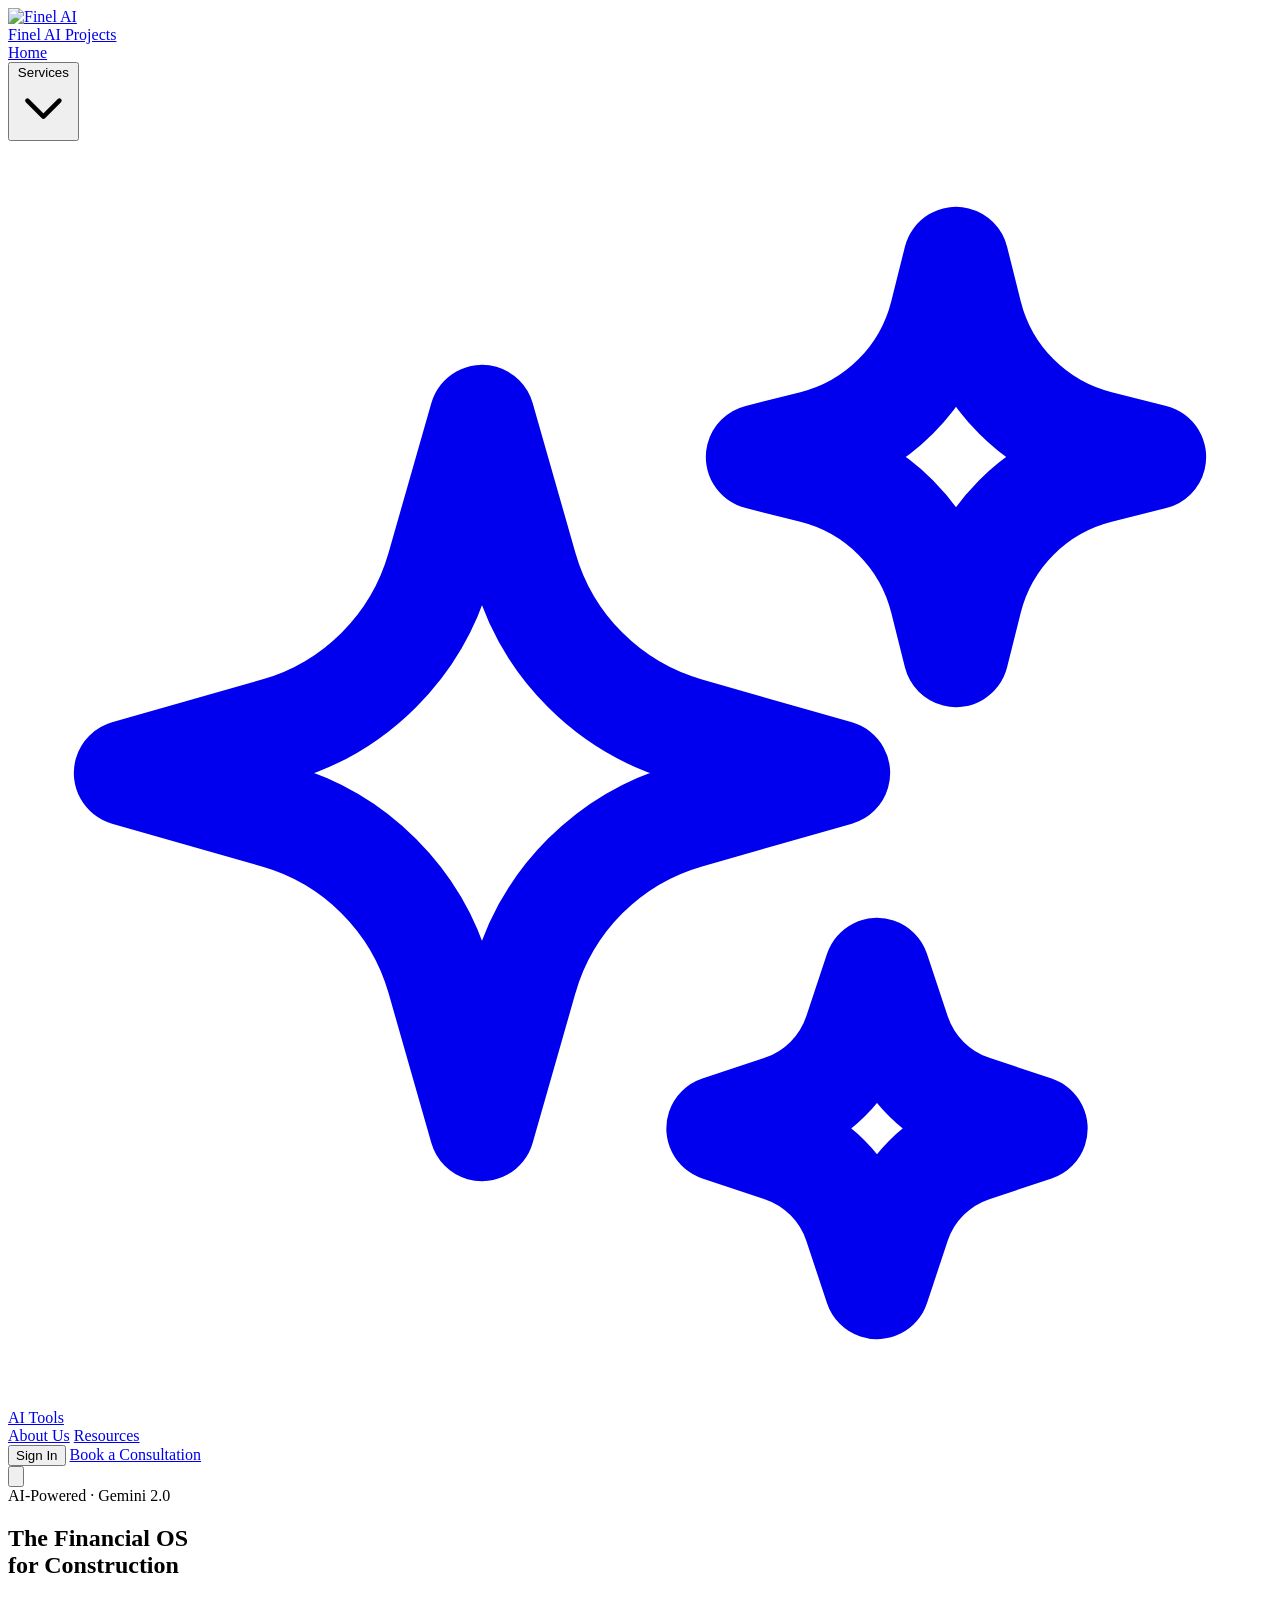
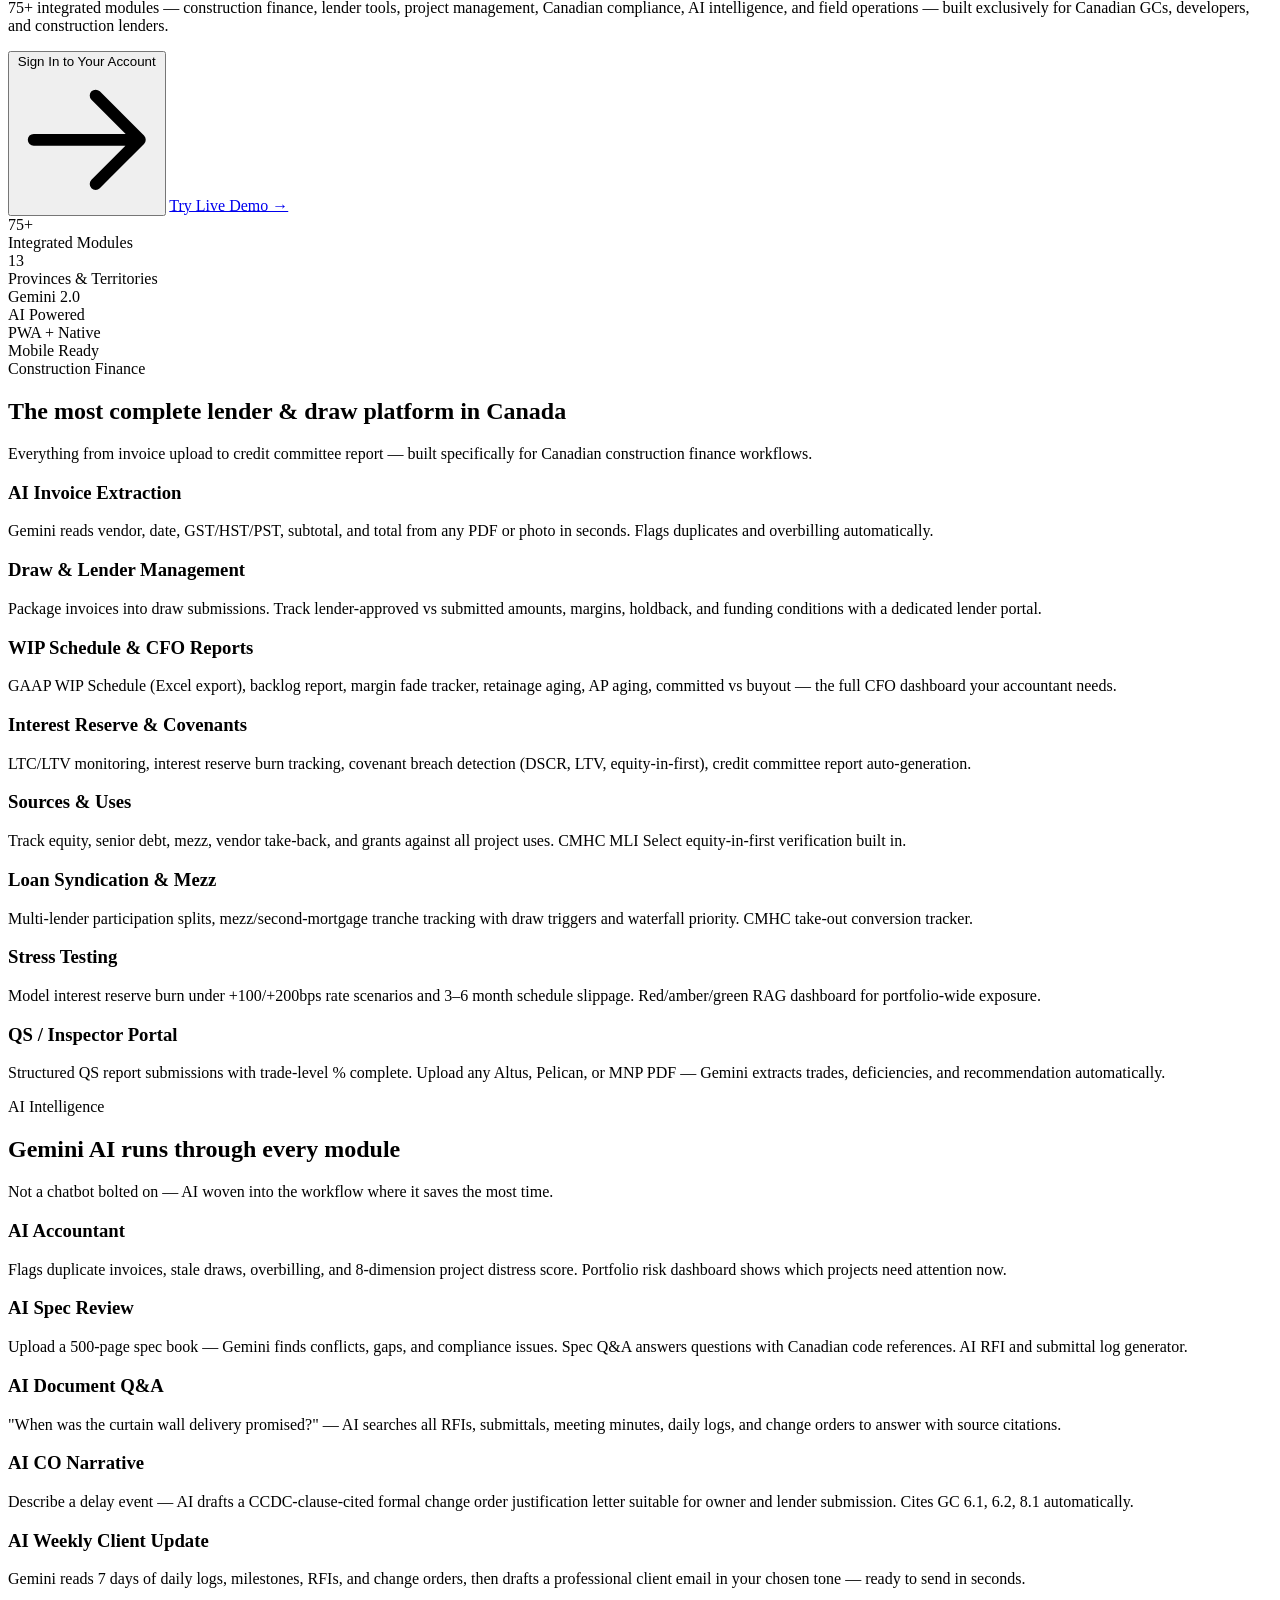
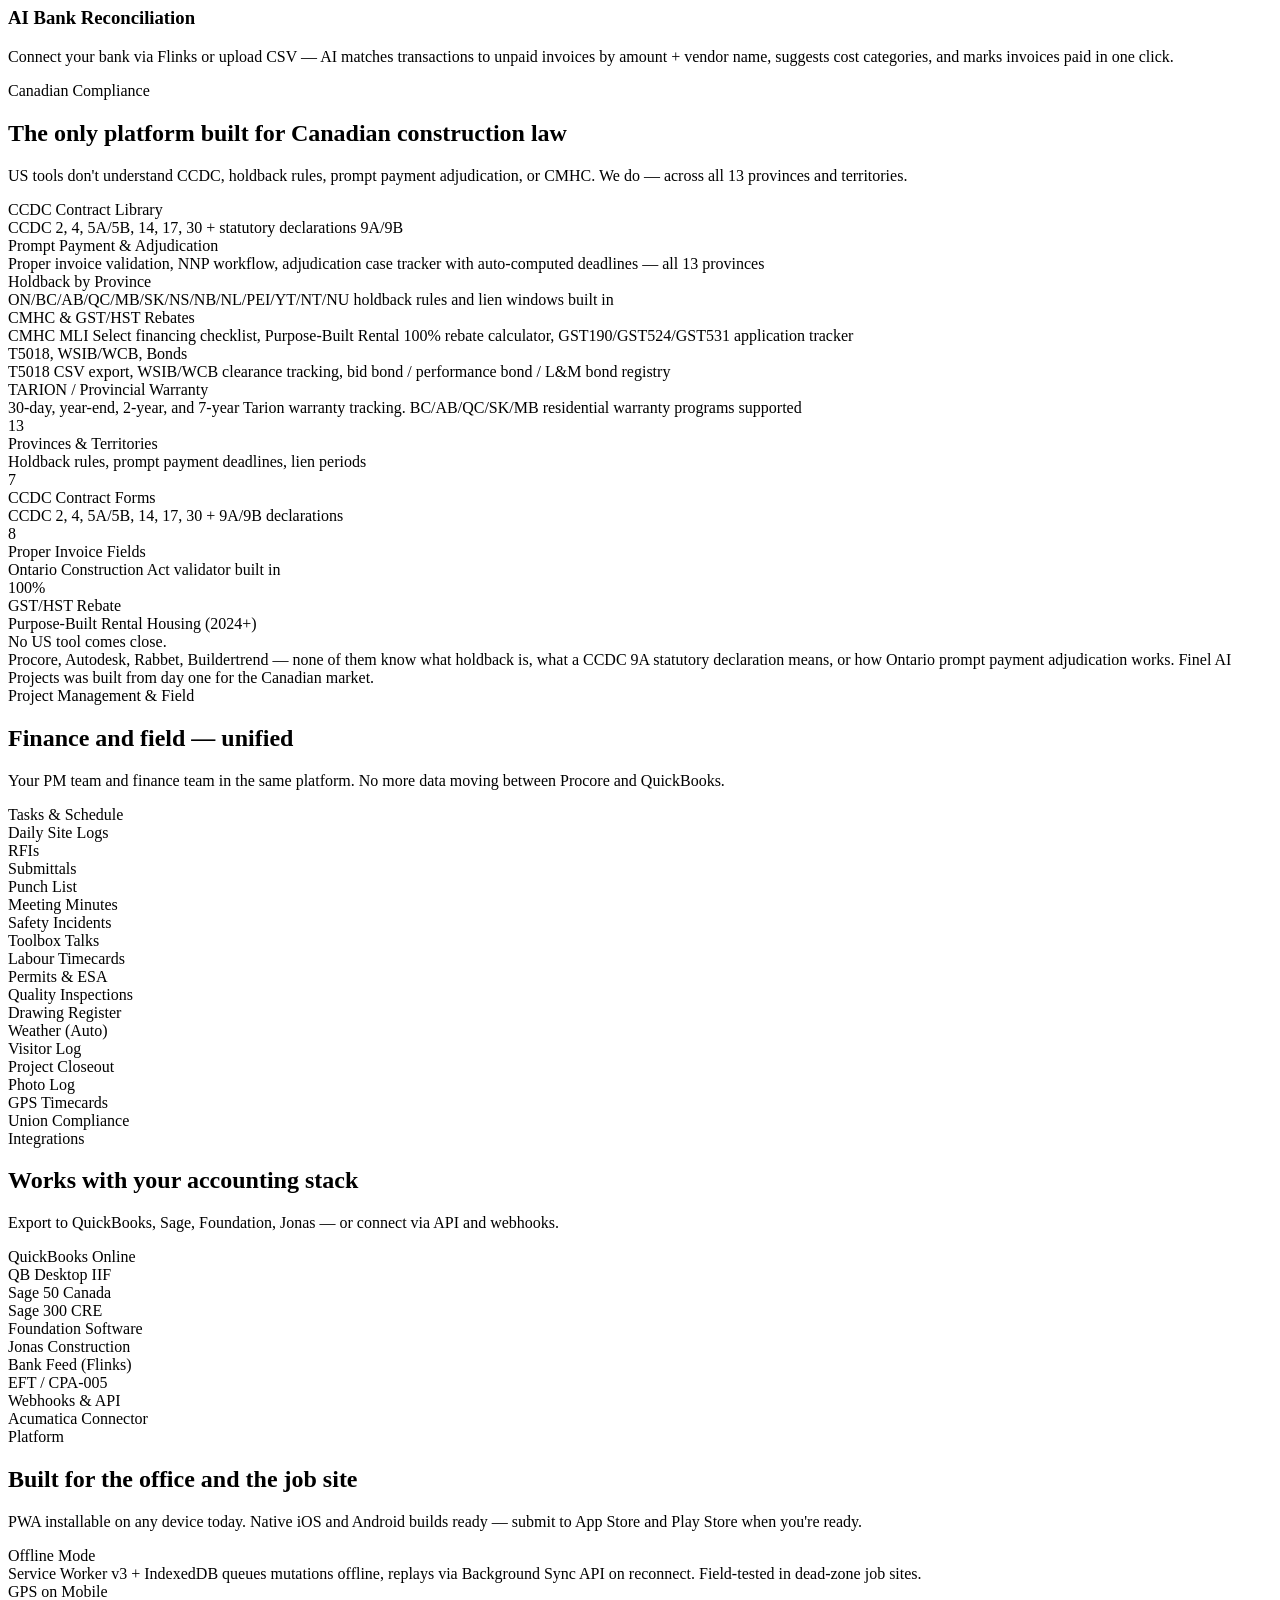
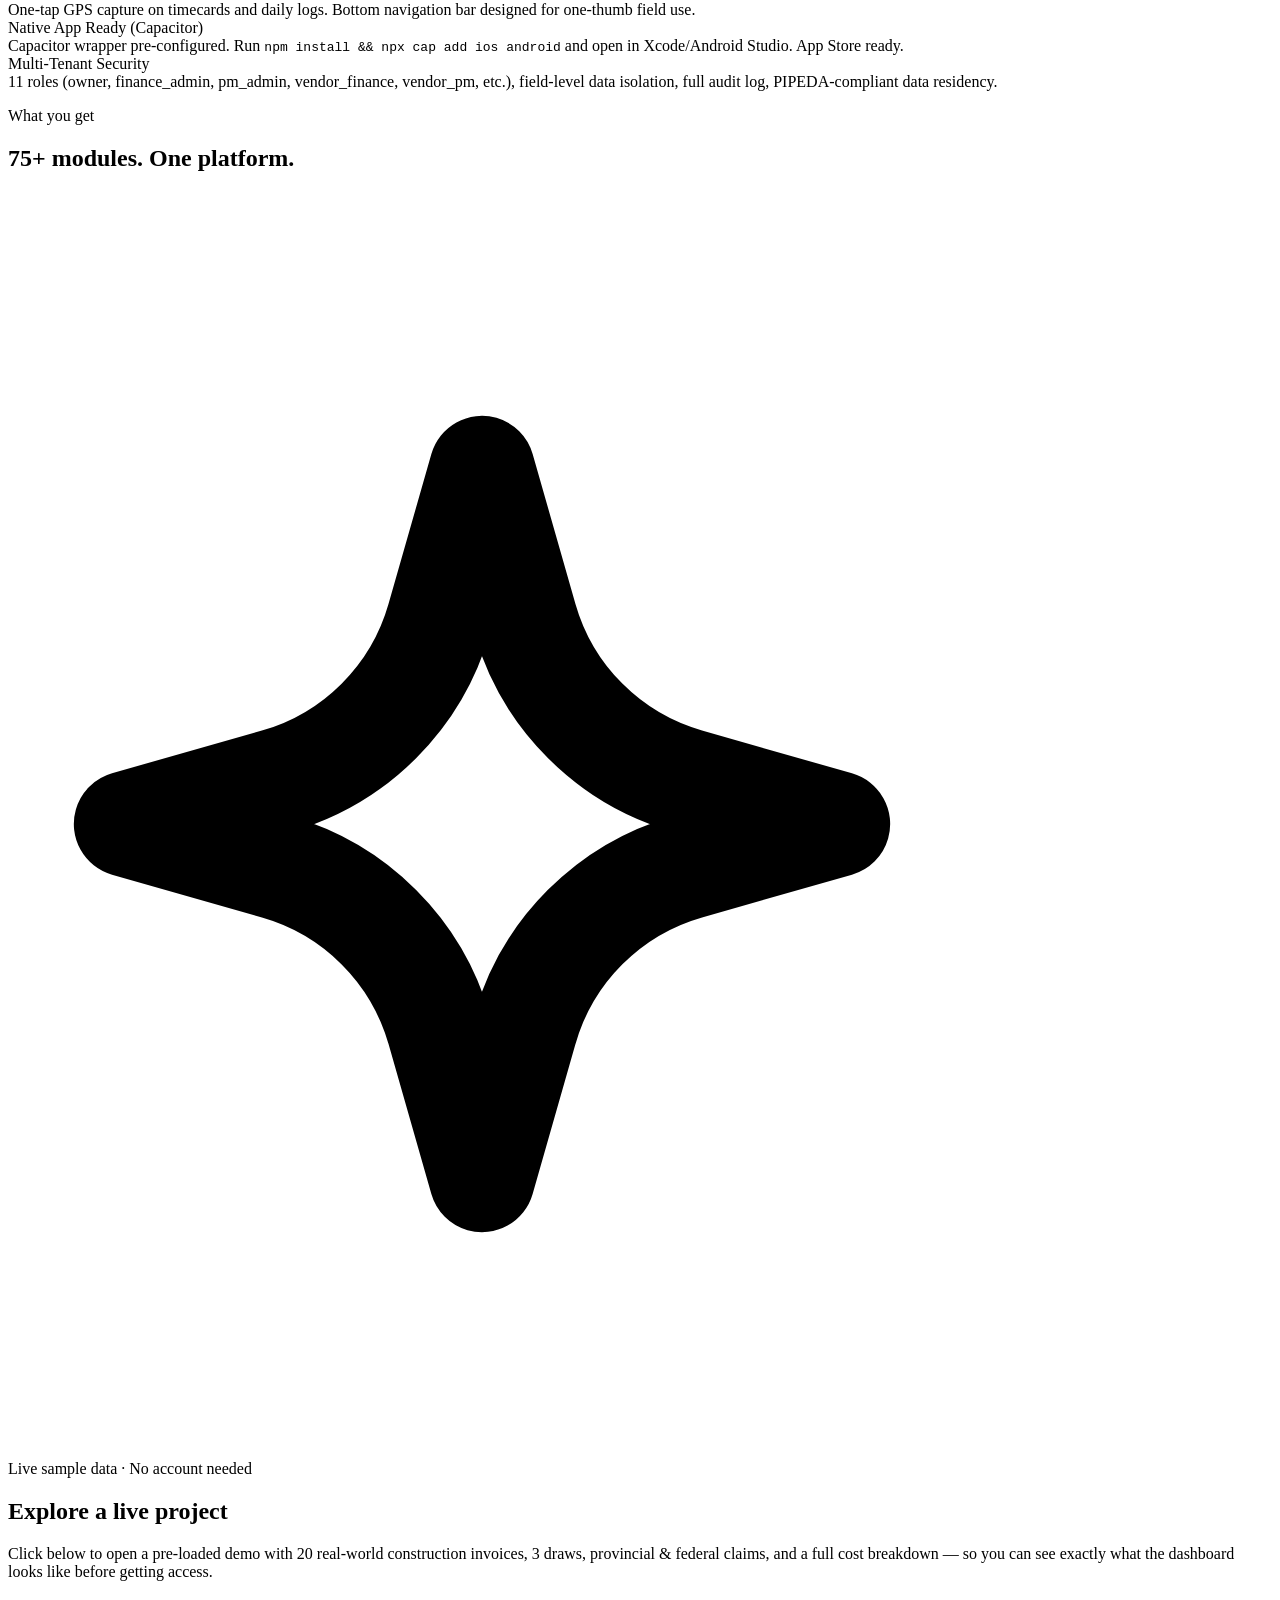
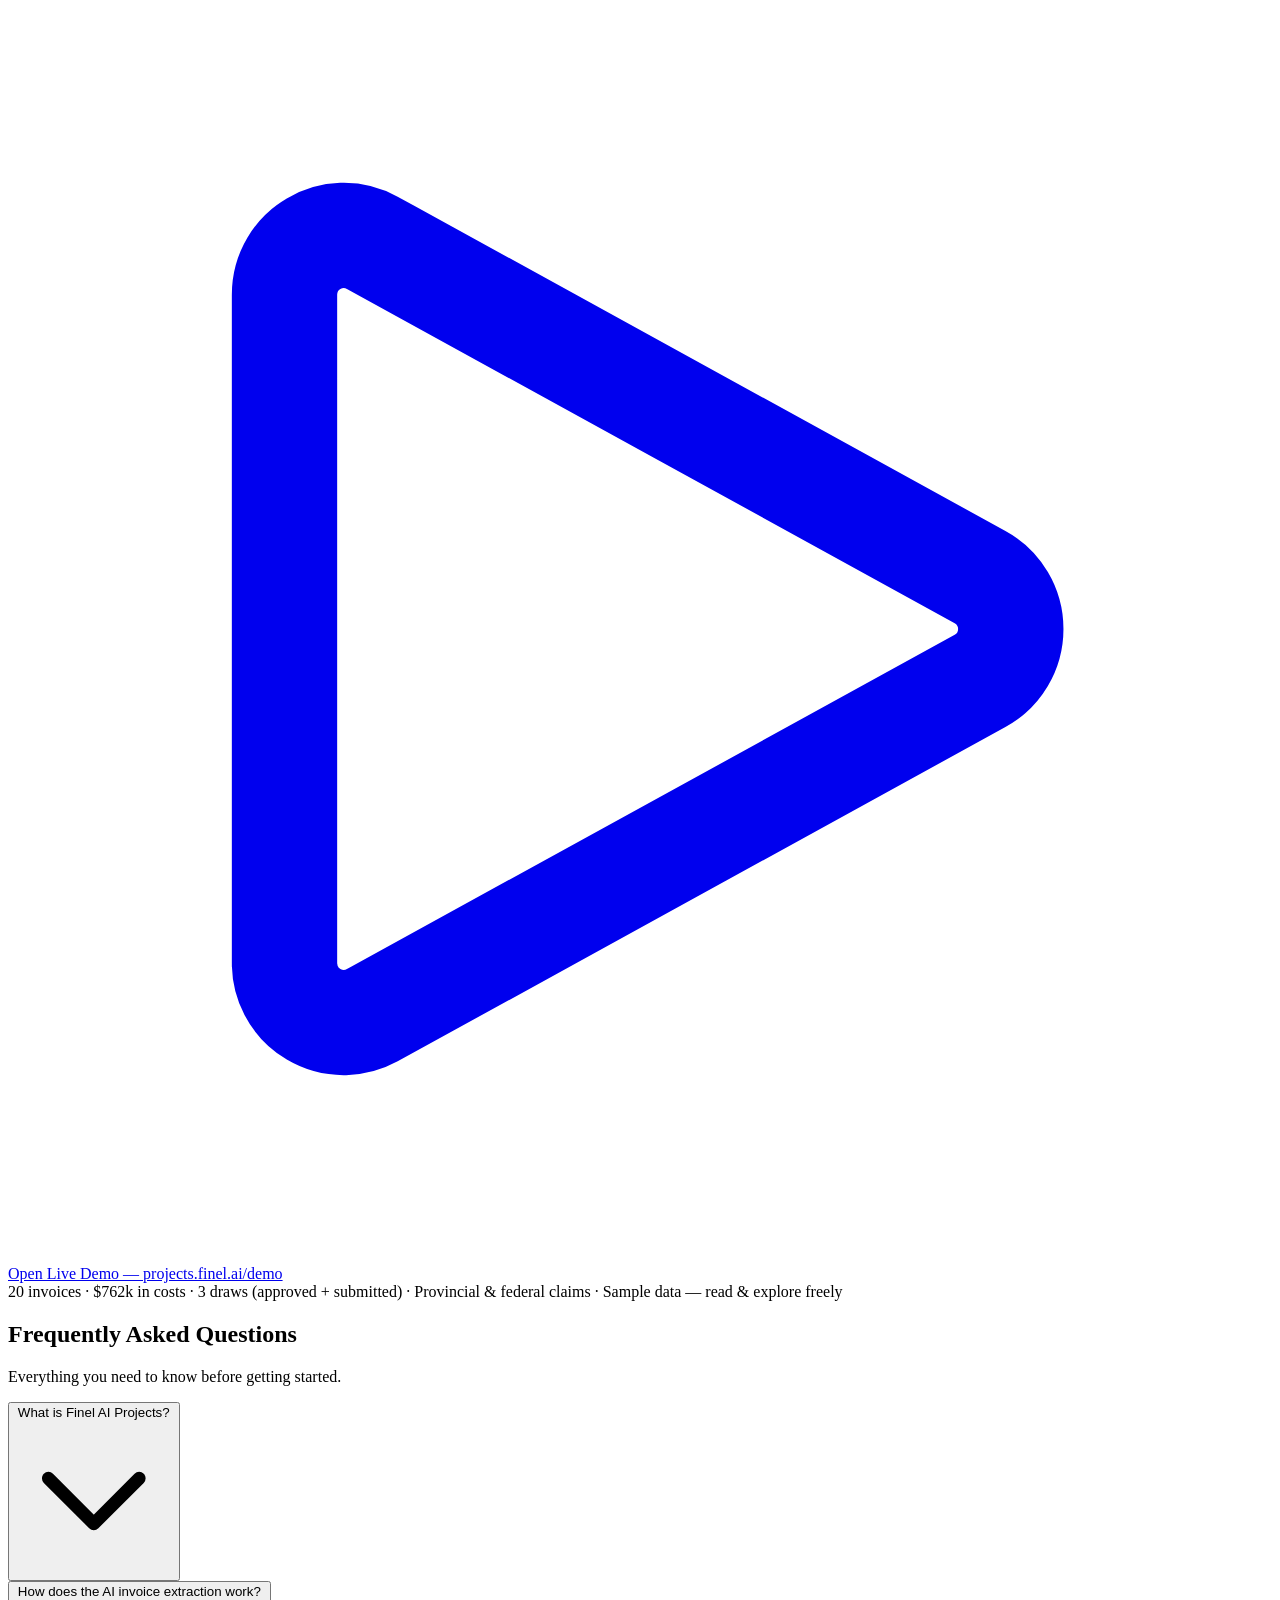
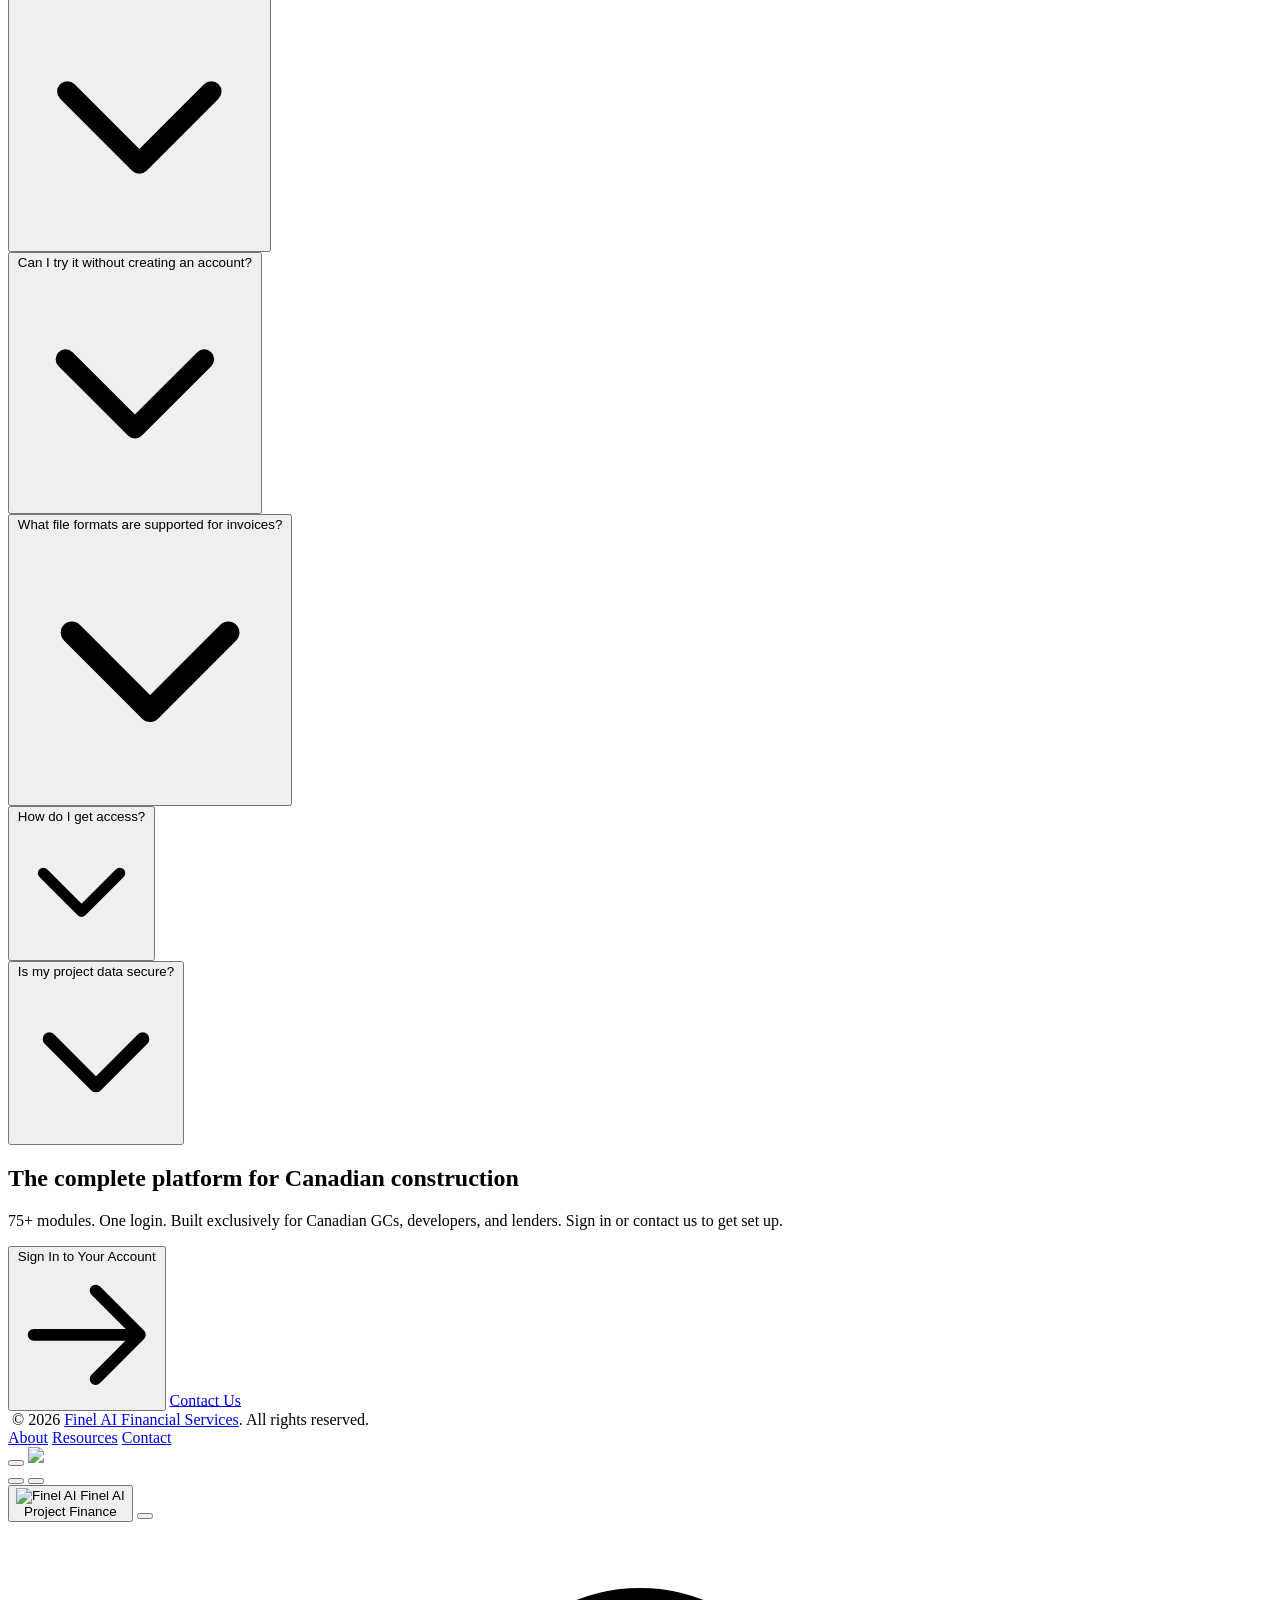
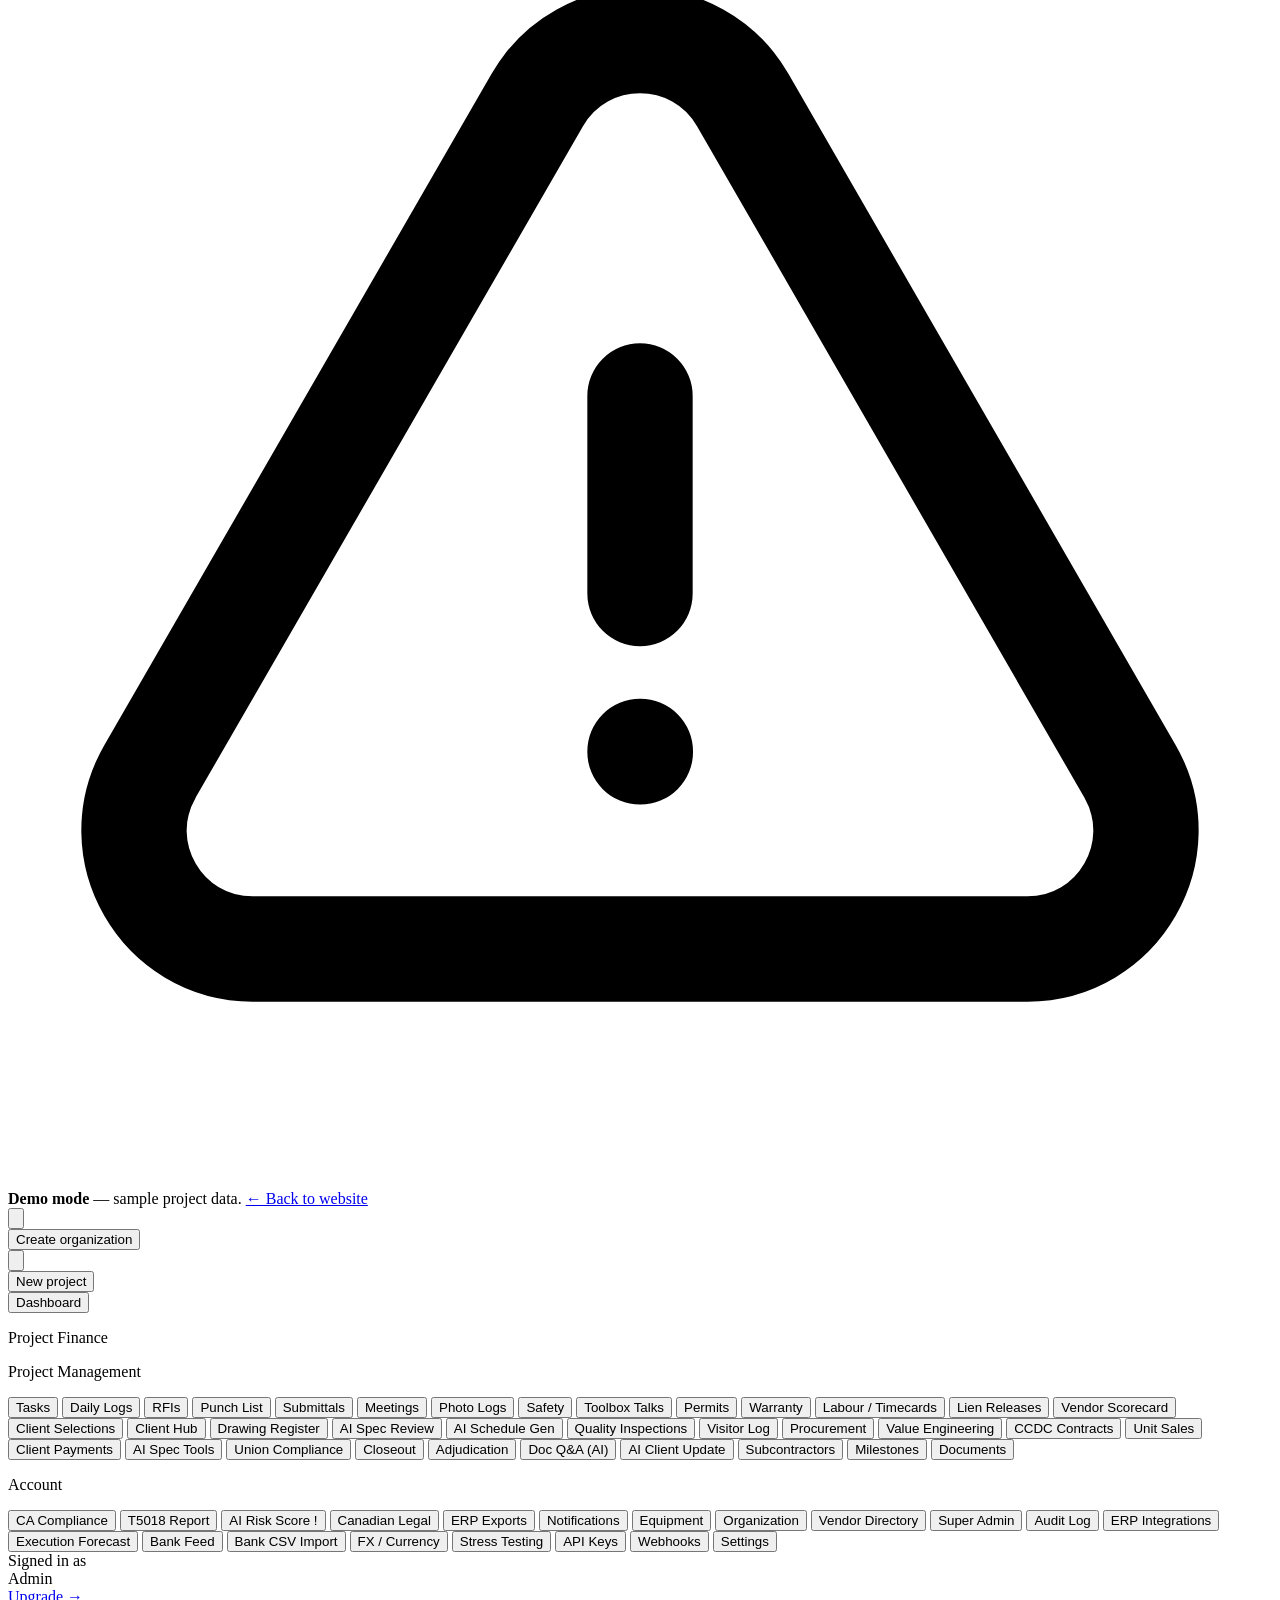
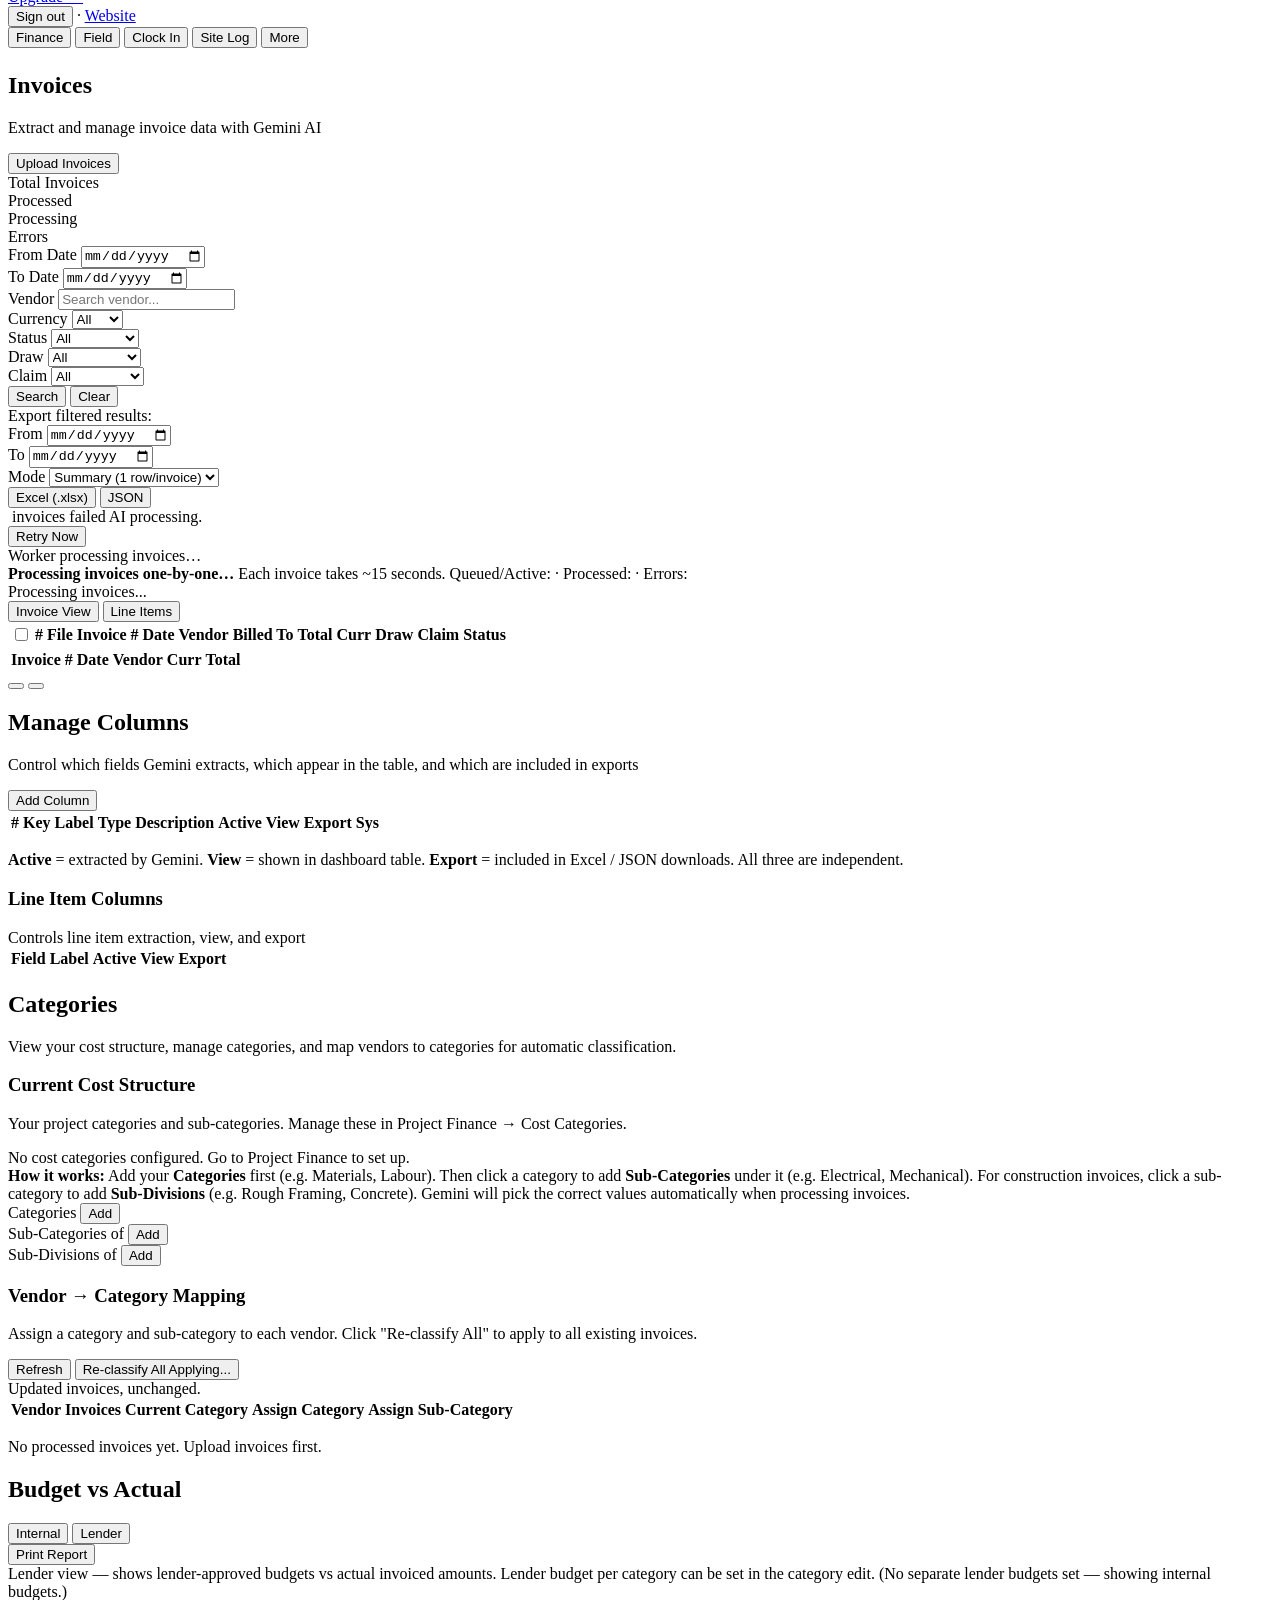
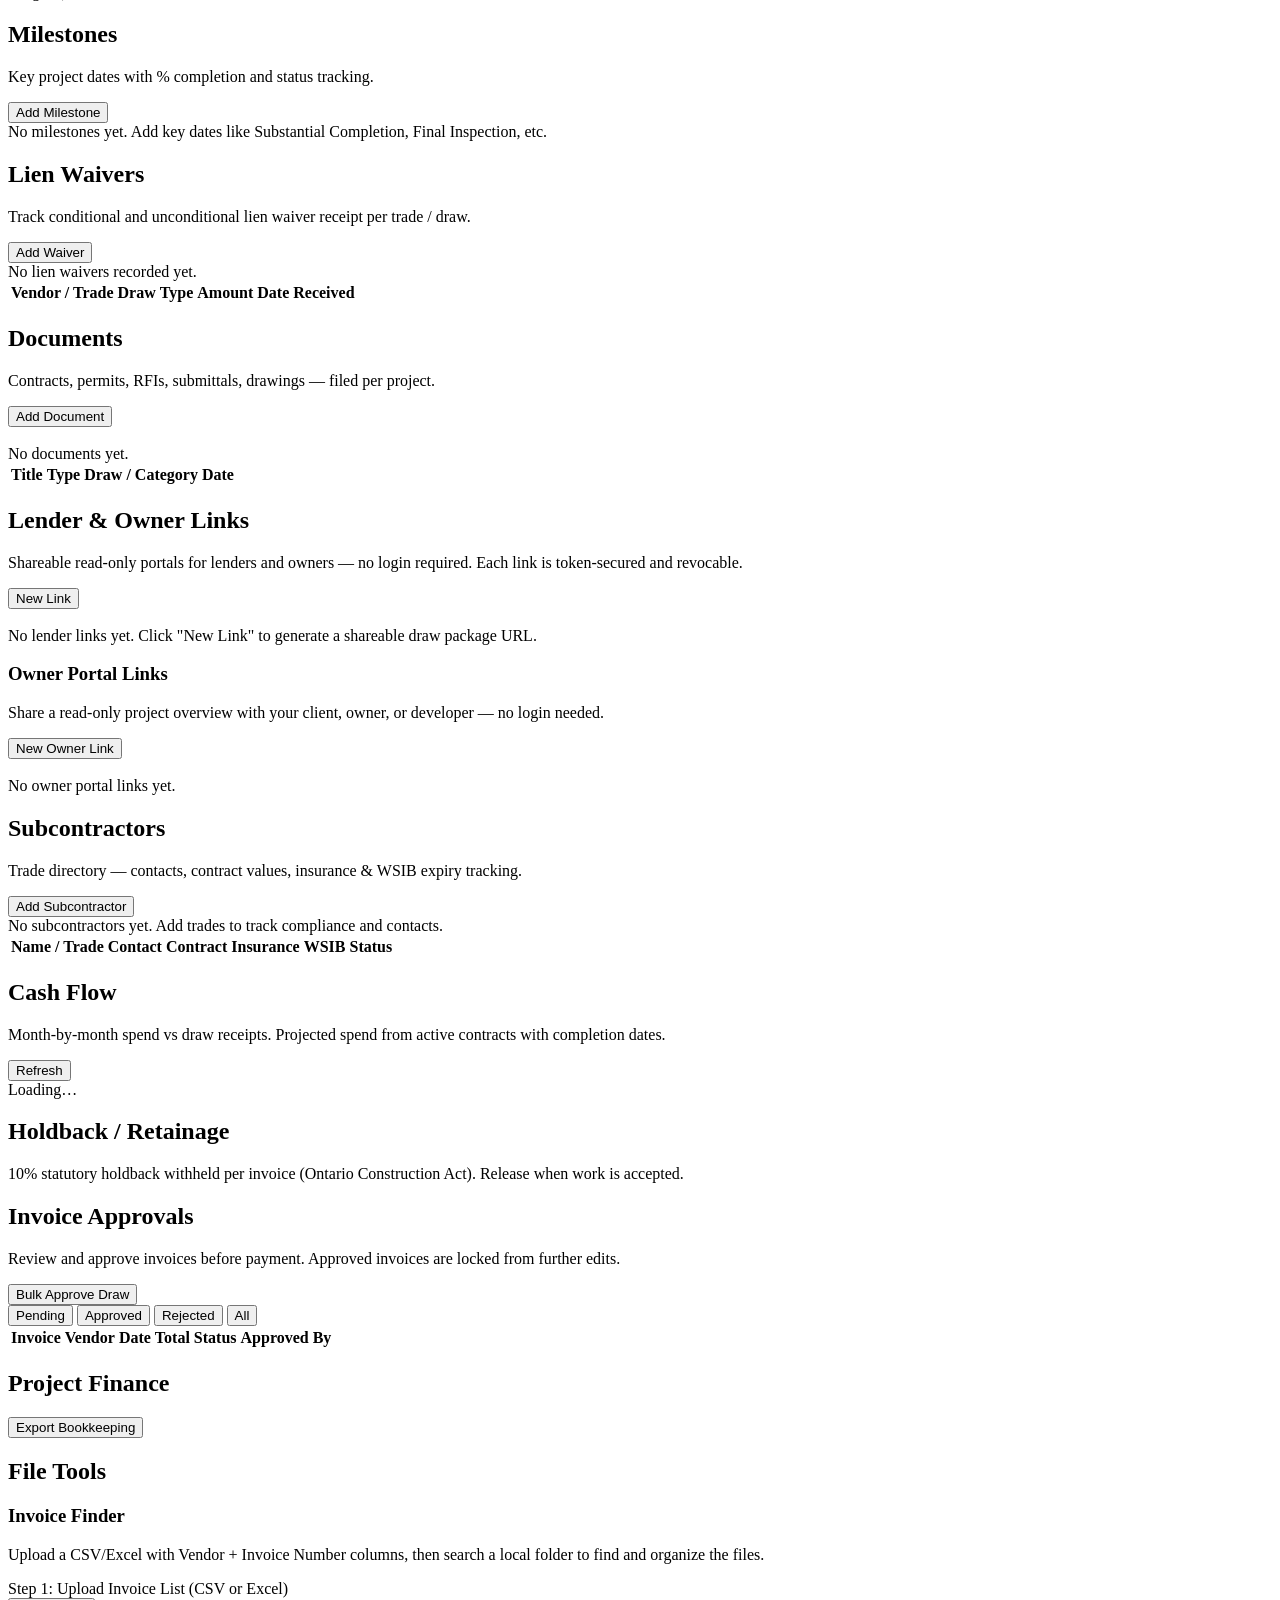
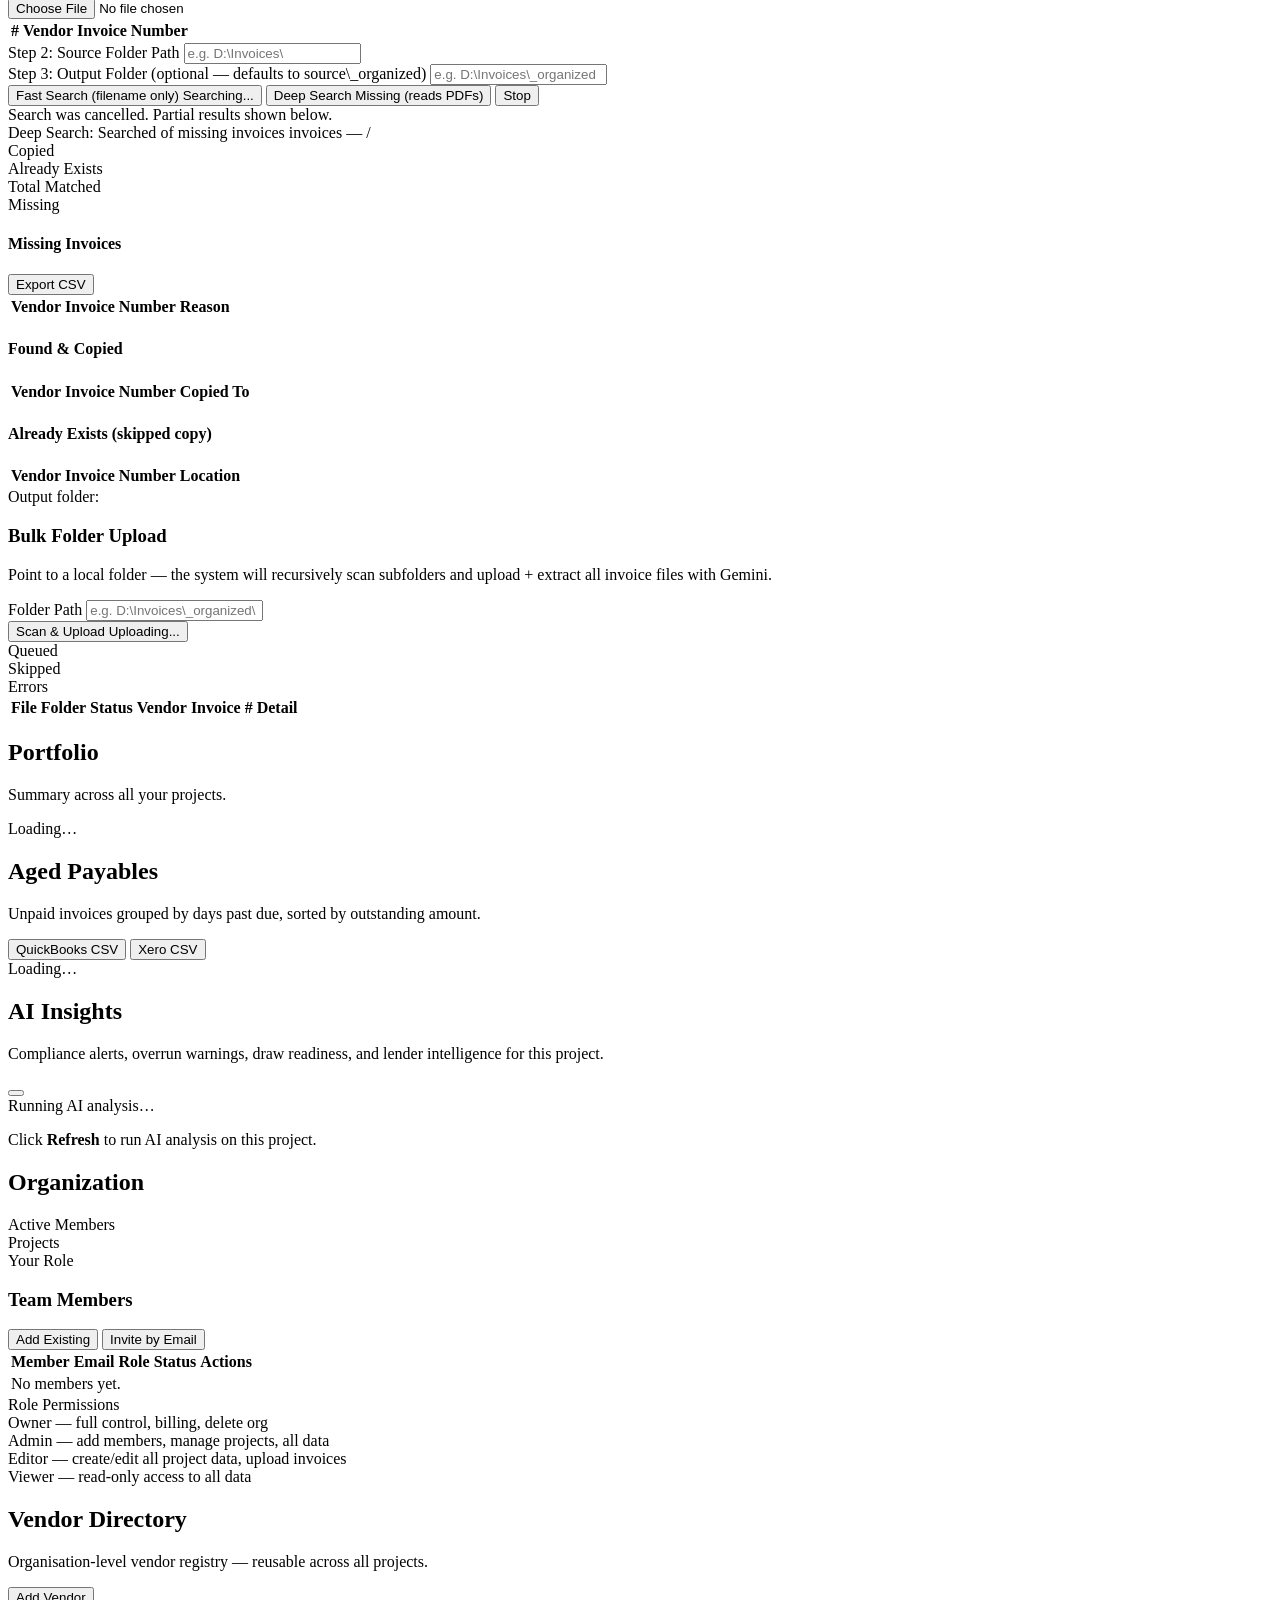
==== commit f9f7a69d: "Bulk claim assign, fix processing banner, add claim dropdown Co-Authored-By: Claude Sonnet 4.6 (1M c" ====
--- a/backend/app/static/index.html
+++ b/backend/app/static/index.html
@@ -1526,15 +1526,19 @@
         </div>
 
         <!-- Error invoices banner + retry -->
-        <div x-show="((stats.errors||0) > 0 || (stats.pending||0) > 0) && !retryingInvoices" class="bg-red-50 border border-red-200 rounded-xl p-3 mb-4 flex items-center justify-between gap-3">
+        <div x-show="(stats.errors||0) > 0 && !retryingInvoices" class="bg-red-50 border border-red-200 rounded-xl p-3 mb-4 flex items-center justify-between gap-3">
           <div class="flex items-center gap-2 text-sm text-red-700">
             <i class="fa-solid fa-circle-xmark text-red-500"></i>
-            <span x-show="stats.errors>0"><strong x-text="stats.errors"></strong> invoice<span x-show="stats.errors>1">s</span> failed AI processing.</span>
-            <span x-show="stats.pending>0 && !stats.errors"><strong x-text="stats.pending"></strong> invoice<span x-show="stats.pending>1">s</span> queued but not processing — click Retry.</span>
+            <strong x-text="stats.errors"></strong>&nbsp;invoice<span x-show="stats.errors>1">s</span> failed AI processing.
           </div>
           <button @click="retryErrorInvoices()" class="shrink-0 px-3 py-1.5 bg-red-600 text-white text-xs font-semibold rounded-lg hover:bg-red-700">
             <i class="fa-solid fa-rotate-right mr-1"></i>Retry Now
           </button>
+        </div>
+        <!-- Worker actively processing banner -->
+        <div x-show="(stats.pending||0) > 0 && !retryingInvoices" class="bg-blue-50 border border-blue-200 rounded-xl p-3 mb-4 flex items-center gap-3">
+          <i class="fa-solid fa-spinner fa-spin text-blue-500"></i>
+          <span class="text-sm text-blue-800">Worker processing <strong x-text="stats.pending"></strong> invoice<span x-show="stats.pending>1">s</span>…</span>
         </div>
         <div x-show="retryingInvoices" class="bg-blue-50 border border-blue-200 rounded-xl p-3 mb-4 flex items-center gap-3">
           <i class="fa-solid fa-spinner fa-spin text-blue-500"></i>
@@ -1568,7 +1572,43 @@
 
           <!-- Table toolbar -->
           <div class="flex items-center justify-between px-4 py-2.5 border-b bg-gray-50">
-            <div class="text-xs text-gray-500" x-text="`${pagination.total} invoice${pagination.total !== 1 ? 's' : ''}`"></div>
+            <div class="flex items-center gap-3">
+              <div class="text-xs text-gray-500" x-text="`${pagination.total} invoice${pagination.total !== 1 ? 's' : ''}`"></div>
+              <!-- Bulk action bar — visible when any row is checked -->
+              <template x-if="selectedInvoiceIds.length > 0">
+                <div class="flex items-center gap-2 flex-wrap">
+                  <span class="text-xs text-blue-700 font-semibold" x-text="`${selectedInvoiceIds.length} selected`"></span>
+                  <!-- Bulk Assign Claim -->
+                  <div class="relative" x-data="{ open: false }">
+                    <button @click="open=!open"
+                      class="flex items-center gap-1.5 px-3 py-1 bg-purple-600 text-white text-xs font-semibold rounded-lg hover:bg-purple-700 transition">
+                      <i class="fa-solid fa-file-invoice-dollar"></i> Assign Claim
+                      <i class="fa-solid fa-chevron-down text-[10px]"></i>
+                    </button>
+                    <div x-show="open" @click.outside="open=false" x-cloak
+                      class="absolute left-0 top-7 z-50 bg-white border rounded-xl shadow-xl min-w-[180px] py-1">
+                      <div class="px-3 py-1.5 text-[10px] font-semibold text-gray-400 uppercase tracking-wide border-b">Select Claim</div>
+                      <template x-if="claims.length === 0">
+                        <div class="px-3 py-2 text-xs text-gray-400">No claims found</div>
+                      </template>
+                      <template x-for="c in claims" :key="c.id">
+                        <button @click="bulkAssignClaim(c.id, c.claim_type); open=false"
+                          class="w-full text-left px-3 py-2 text-xs hover:bg-purple-50 transition flex items-center gap-2">
+                          <span :class="c.claim_type==='provincial' ? 'text-purple-700 font-bold' : 'text-indigo-700 font-bold'"
+                            x-text="(c.claim_type==='provincial' ? 'P' : 'F') + ' ' + c.claim_number"></span>
+                          <span class="text-gray-400 truncate" x-text="c.claim_type"></span>
+                        </button>
+                      </template>
+                    </div>
+                  </div>
+                  <button @click="reprocessSelected()"
+                    class="flex items-center gap-1.5 px-3 py-1 bg-amber-500 text-white text-xs font-semibold rounded-lg hover:bg-amber-600 transition">
+                    <i class="fa-solid fa-rotate-right"></i> Re-extract
+                  </button>
+                  <button @click="selectedInvoiceIds=[]" class="text-xs text-gray-400 hover:text-gray-600 transition">Clear</button>
+                </div>
+              </template>
+            </div>
             <!-- View mode toggle -->
             <div class="flex items-center gap-1 bg-gray-200 rounded-lg p-0.5">
               <button
@@ -1592,10 +1632,23 @@
             <table x-show="viewMode==='summary'" class="w-full text-sm">
               <thead class="bg-gray-50 border-b">
                 <tr>
+                  <th class="px-3 py-3 w-8">
+                    <input type="checkbox" class="rounded border-gray-300 text-blue-600 cursor-pointer"
+                      :checked="invoices.length > 0 && selectedInvoiceIds.length === invoices.length"
+                      @click="toggleSelectAll($event)" />
+                  </th>
                   <th class="text-left px-4 py-3 text-xs font-semibold text-gray-500 uppercase tracking-wide w-8">#</th>
                   <th class="text-left px-4 py-3 text-xs font-semibold text-gray-500 uppercase tracking-wide">File</th>
+                  <!-- Fixed key columns always visible -->
+                  <th class="text-left px-4 py-3 text-xs font-semibold text-gray-500 uppercase tracking-wide whitespace-nowrap">Invoice #</th>
+                  <th class="text-left px-4 py-3 text-xs font-semibold text-gray-500 uppercase tracking-wide whitespace-nowrap">Date</th>
+                  <th class="text-left px-4 py-3 text-xs font-semibold text-gray-500 uppercase tracking-wide whitespace-nowrap">Vendor</th>
+                  <th class="text-left px-4 py-3 text-xs font-semibold text-gray-500 uppercase tracking-wide whitespace-nowrap">Billed To</th>
+                  <th class="text-right px-4 py-3 text-xs font-semibold text-gray-500 uppercase tracking-wide whitespace-nowrap">Total</th>
+                  <th class="text-left px-4 py-3 text-xs font-semibold text-gray-500 uppercase tracking-wide whitespace-nowrap">Curr</th>
+                  <!-- Extra custom columns from config -->
                   <template x-for="col in viewableColumns" :key="col.id">
-                    <th x-show="col.field_key !== 'line_items'" class="text-left px-4 py-3 text-xs font-semibold text-gray-500 uppercase tracking-wide whitespace-nowrap" x-text="col.field_label"></th>
+                    <th x-show="col.field_key !== 'line_items' && !['invoice_number','invoice_date','vendor_name','billed_to','total_due','currency'].includes(col.field_key)" class="text-left px-4 py-3 text-xs font-semibold text-gray-500 uppercase tracking-wide whitespace-nowrap" x-text="col.field_label"></th>
                   </template>
                   <th class="text-left px-4 py-3 text-xs font-semibold text-gray-500 uppercase tracking-wide">Draw</th>
                   <th class="text-left px-4 py-3 text-xs font-semibold text-gray-500 uppercase tracking-wide">Claim</th>
@@ -1613,7 +1666,12 @@
                   </tr>
                 </template>
                 <template x-for="(inv, idx) in invoices" :key="inv.id">
-                  <tr class="hover:bg-blue-50 cursor-pointer transition" @click="openInvoice(inv)">
+                  <tr class="hover:bg-blue-50 cursor-pointer transition" :class="selectedInvoiceIds.includes(inv.id) ? 'bg-blue-50' : ''" @click="openInvoice(inv)">
+                    <td class="px-3 py-3 w-8" @click.stop>
+                      <input type="checkbox" class="rounded border-gray-300 text-blue-600 cursor-pointer"
+                        :checked="selectedInvoiceIds.includes(inv.id)"
+                        @click="toggleInvoiceSelect(inv.id, $event)" />
+                    </td>
                     <td class="px-4 py-3 text-gray-400 text-xs" x-text="(pagination.page-1)*pagination.limit + idx + 1"></td>
                     <td class="px-4 py-3">
                       <div class="flex items-center gap-2">
@@ -1621,8 +1679,16 @@
                         <span class="text-gray-700 max-w-40 truncate text-xs" x-text="inv.original_filename"></span>
                       </div>
                     </td>
+                    <!-- Fixed key columns always visible -->
+                    <td class="px-4 py-3 text-gray-800 font-medium whitespace-nowrap text-xs" x-text="inv.invoice_number||'—'"></td>
+                    <td class="px-4 py-3 text-gray-600 whitespace-nowrap text-xs" x-text="inv.invoice_date||'—'"></td>
+                    <td class="px-4 py-3 text-gray-800 whitespace-nowrap text-xs" x-text="inv.vendor_name||'—'"></td>
+                    <td class="px-4 py-3 text-gray-600 whitespace-nowrap text-xs" x-text="inv.billed_to||'—'"></td>
+                    <td class="px-4 py-3 text-right font-semibold text-gray-800 whitespace-nowrap text-xs" x-text="inv.total_due ? '$'+inv.total_due.toLocaleString('en-CA',{minimumFractionDigits:2,maximumFractionDigits:2}) : '—'"></td>
+                    <td class="px-4 py-3 text-gray-500 whitespace-nowrap text-xs" x-text="inv.currency||'—'"></td>
+                    <!-- Extra custom columns -->
                     <template x-for="col in viewableColumns" :key="col.id">
-                      <td x-show="col.field_key !== 'line_items'" class="px-4 py-3 text-gray-700 whitespace-nowrap">
+                      <td x-show="col.field_key !== 'line_items' && !['invoice_number','invoice_date','vendor_name','billed_to','total_due','currency'].includes(col.field_key)" class="px-4 py-3 text-gray-700 whitespace-nowrap text-xs">
                         <span x-text="getCellValue(inv, col)"></span>
                       </td>
                     </template>
@@ -1687,7 +1753,7 @@
                     <td class="px-3 py-2 text-gray-500" x-text="row.inv.currency || '—'"></td>
                     <td class="px-3 py-2 text-right font-medium text-gray-800" x-text="fmtNum(row.inv.total_due)"></td>
                     <template x-for="lc in visibleLineItemCols" :key="lc.key + '-' + i">
-                      <td class="px-3 py-2 text-gray-700 whitespace-nowrap" x-text="row.item ? (row.item[lc.key] ?? '—') : '—'"></td>
+                      <td class="px-3 py-2 text-gray-700 whitespace-nowrap" x-text="(row.item?.[lc.key] ?? row.inv.extracted_data?.[lc.key] ?? row.inv[lc.key]) || '—'"></td>
                     </template>
                   </tr>
                 </template>
@@ -9968,6 +10034,10 @@
           <span :class="statusBadge(selectedInvoice?.status)" class="px-2 py-0.5 rounded-full text-xs font-medium" x-text="selectedInvoice?.status"></span>
         </div>
         <div class="flex items-center gap-2">
+          <button @click="reprocessInvoice(selectedInvoice)"
+            class="flex items-center gap-1.5 px-3 py-1.5 bg-amber-100 text-amber-700 hover:bg-amber-200 text-xs font-semibold rounded-lg transition">
+            <i class="fa-solid fa-rotate-right"></i> Re-extract
+          </button>
           <button @click="closeInvoiceDetail()" class="text-gray-400 hover:text-gray-600"><i class="fa-solid fa-xmark text-xl"></i></button>
         </div>
       </div>
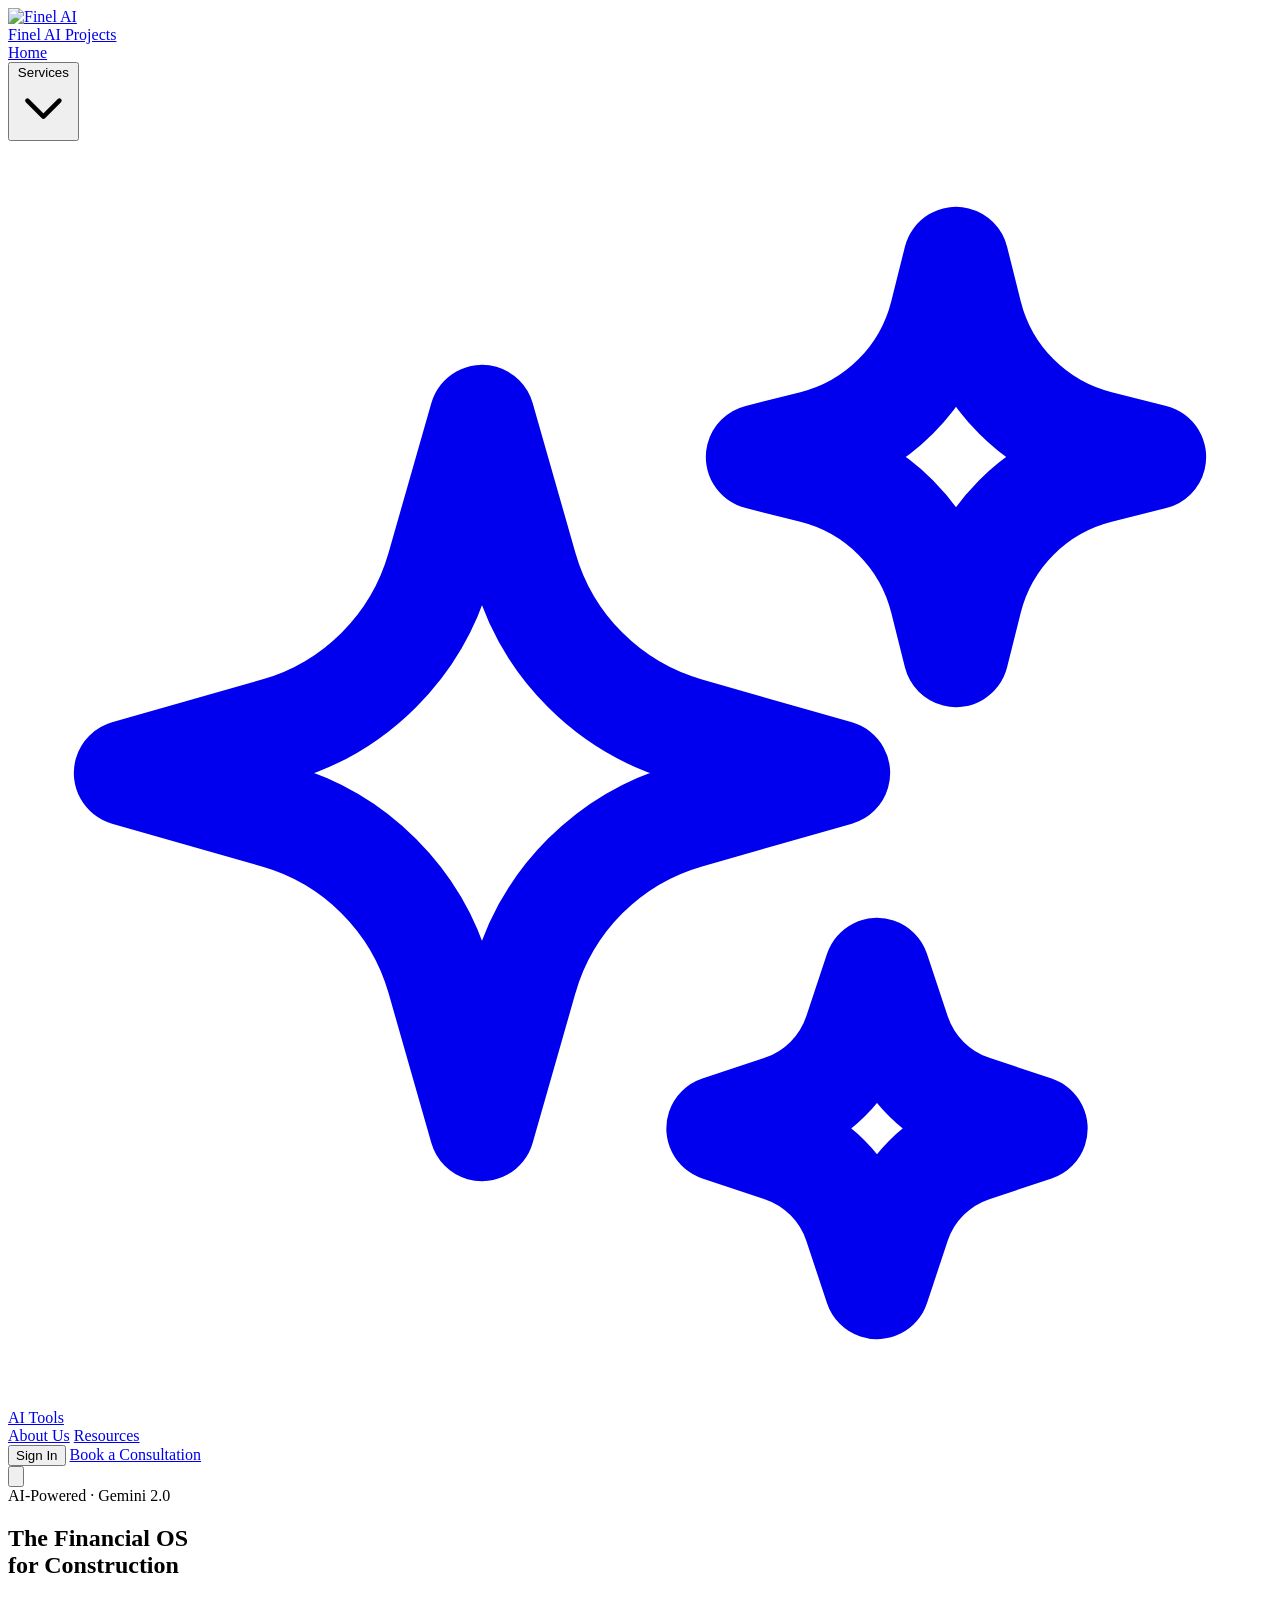
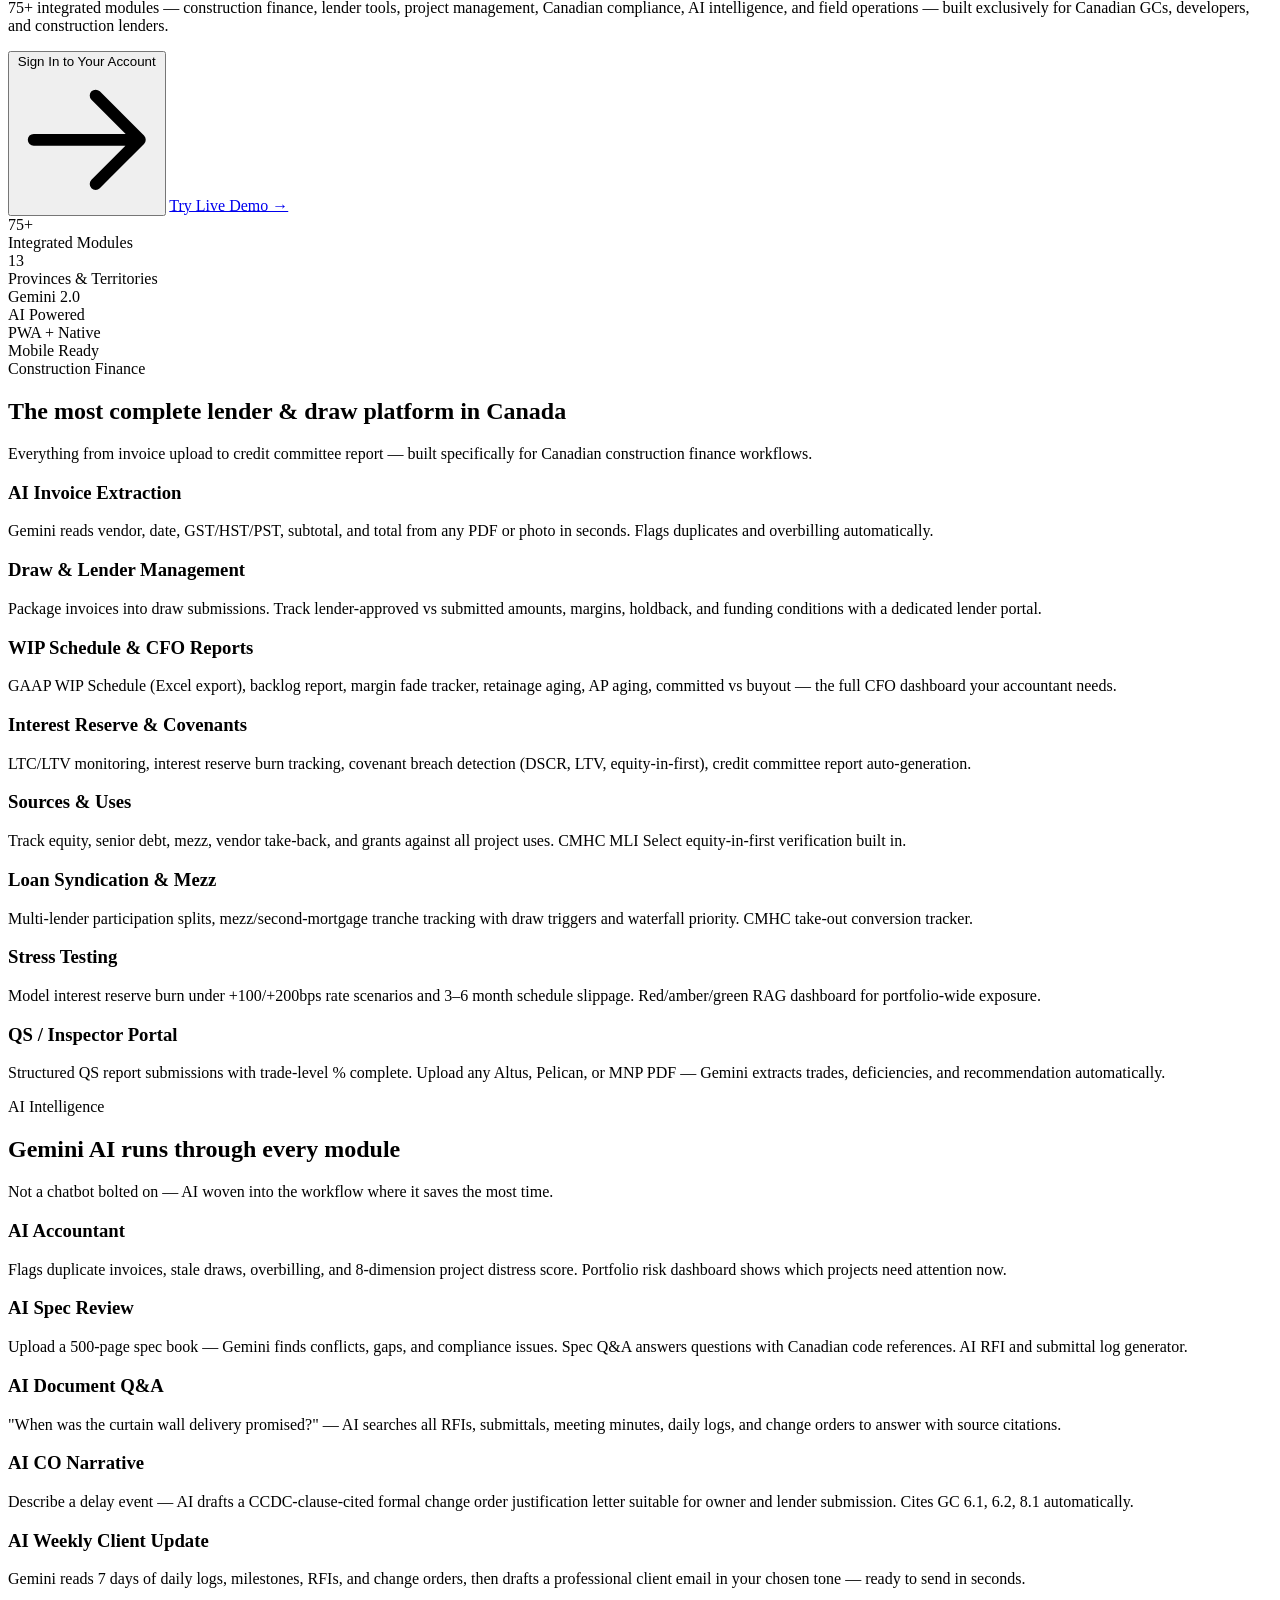
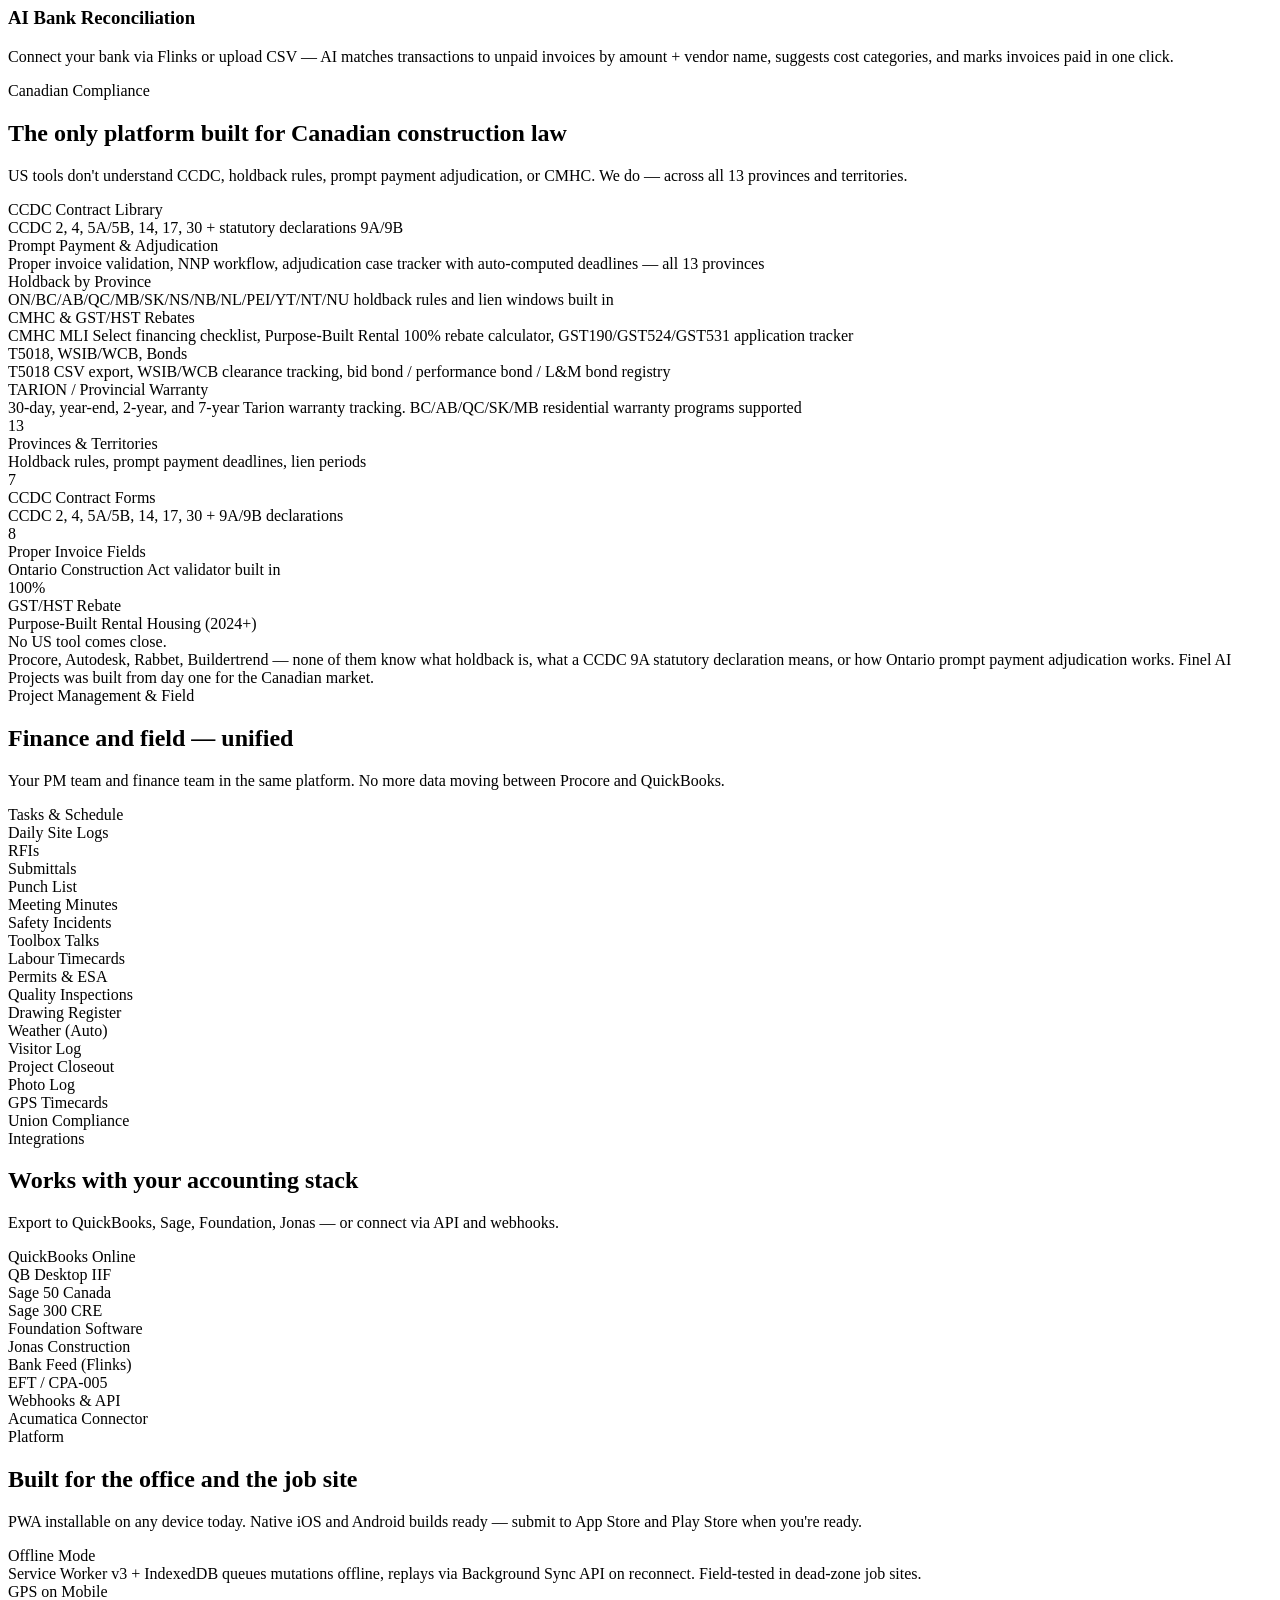
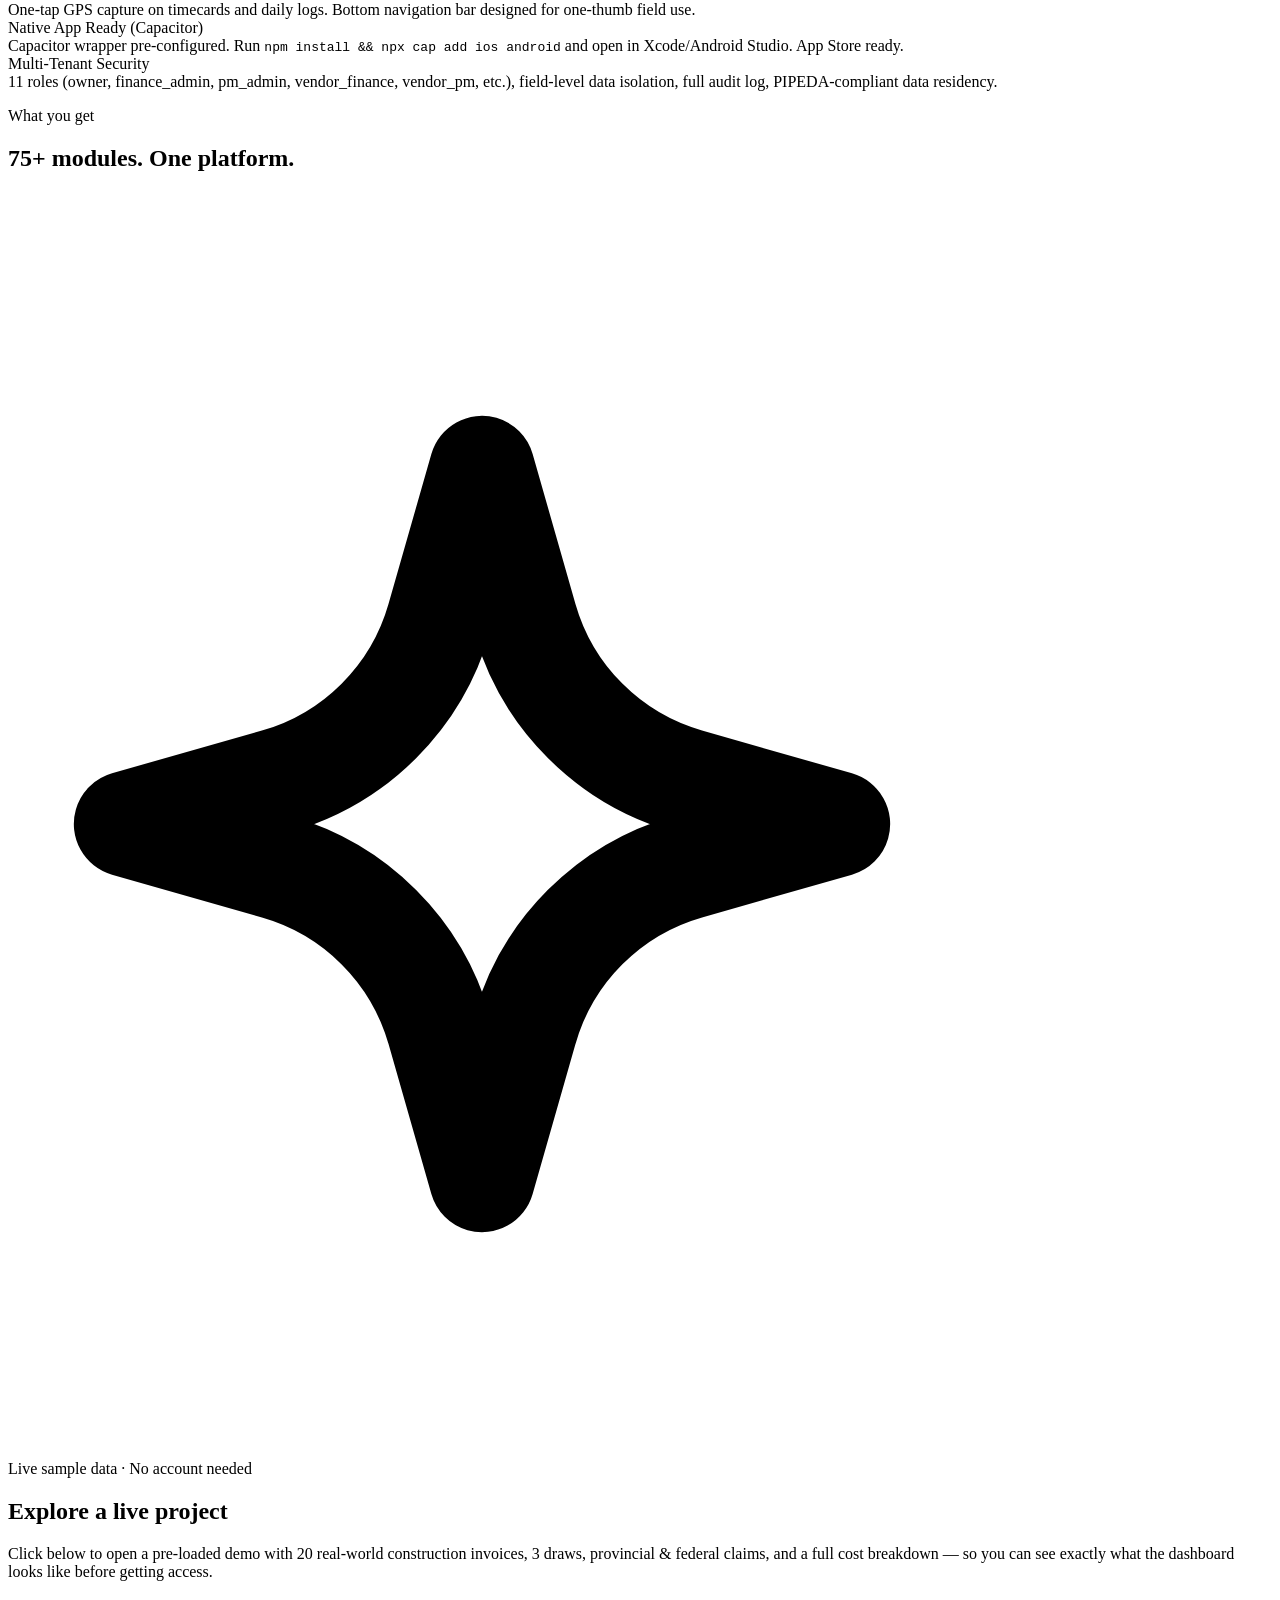
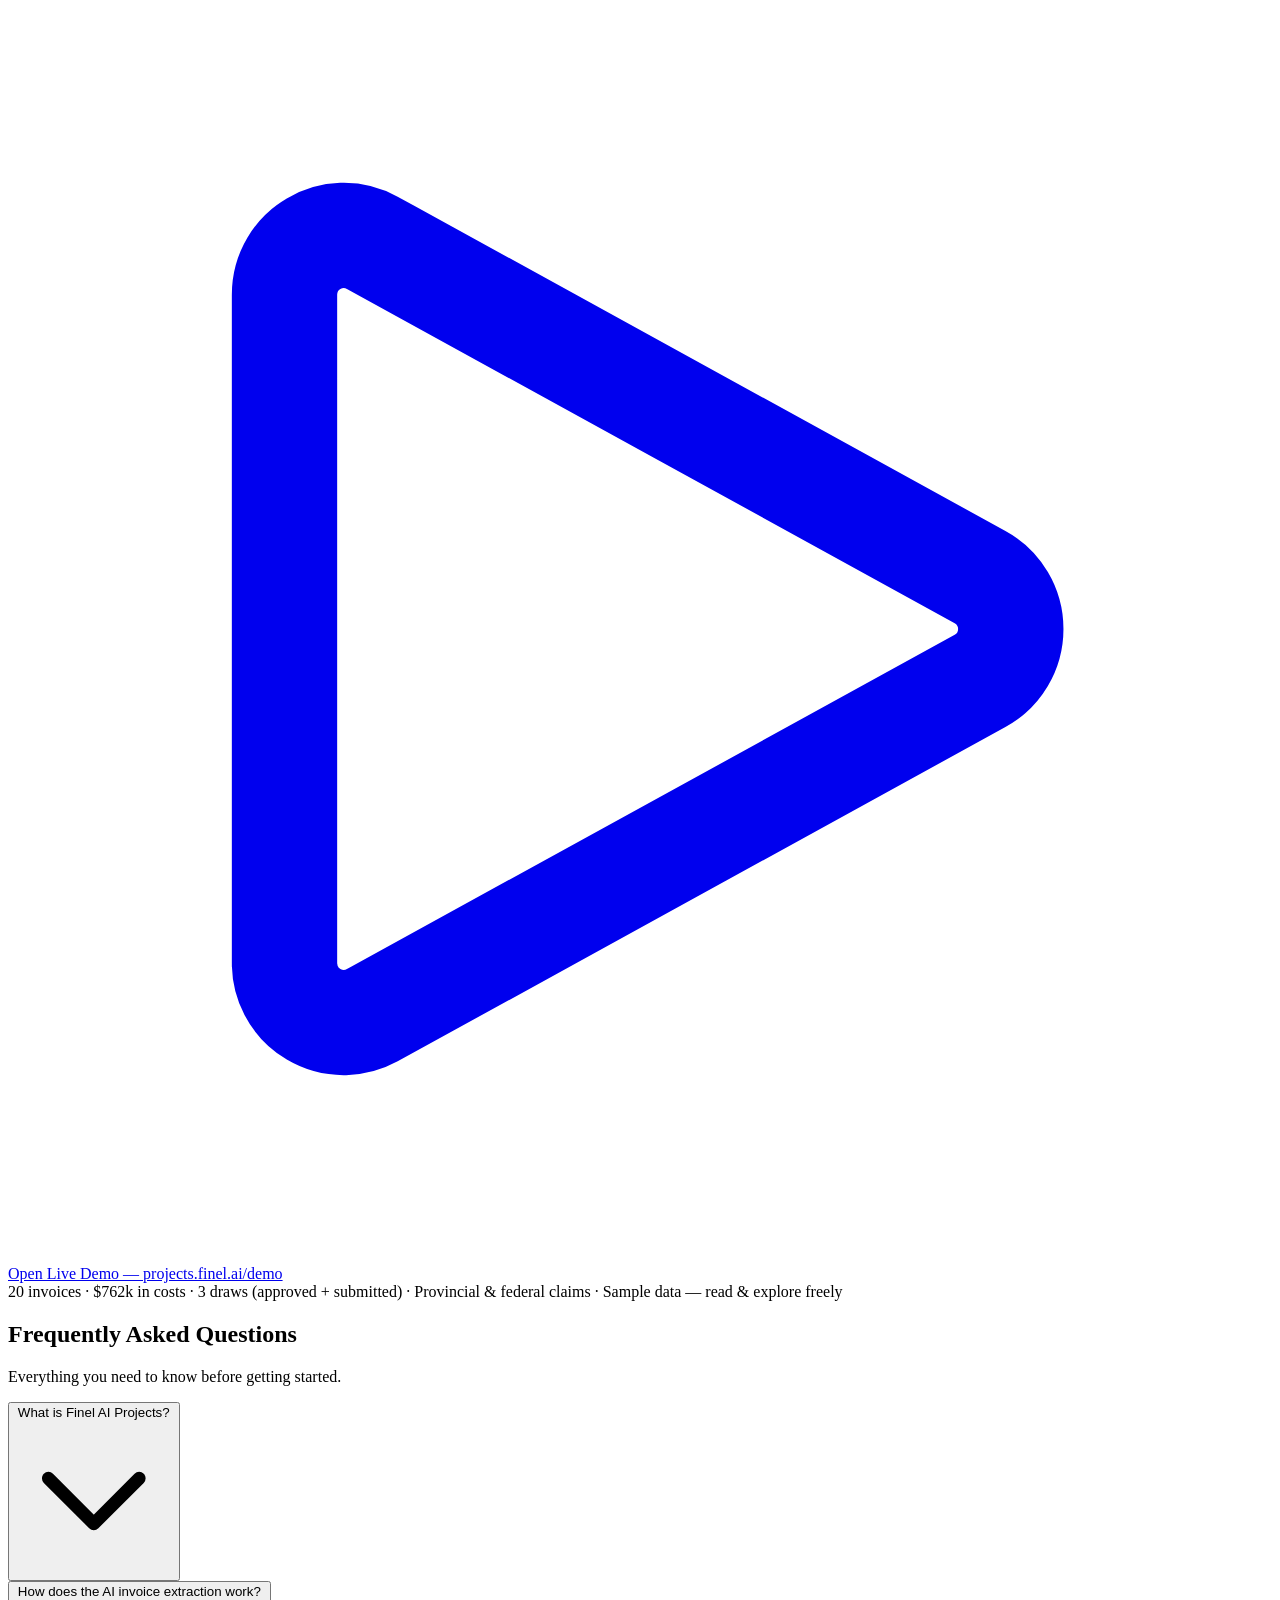
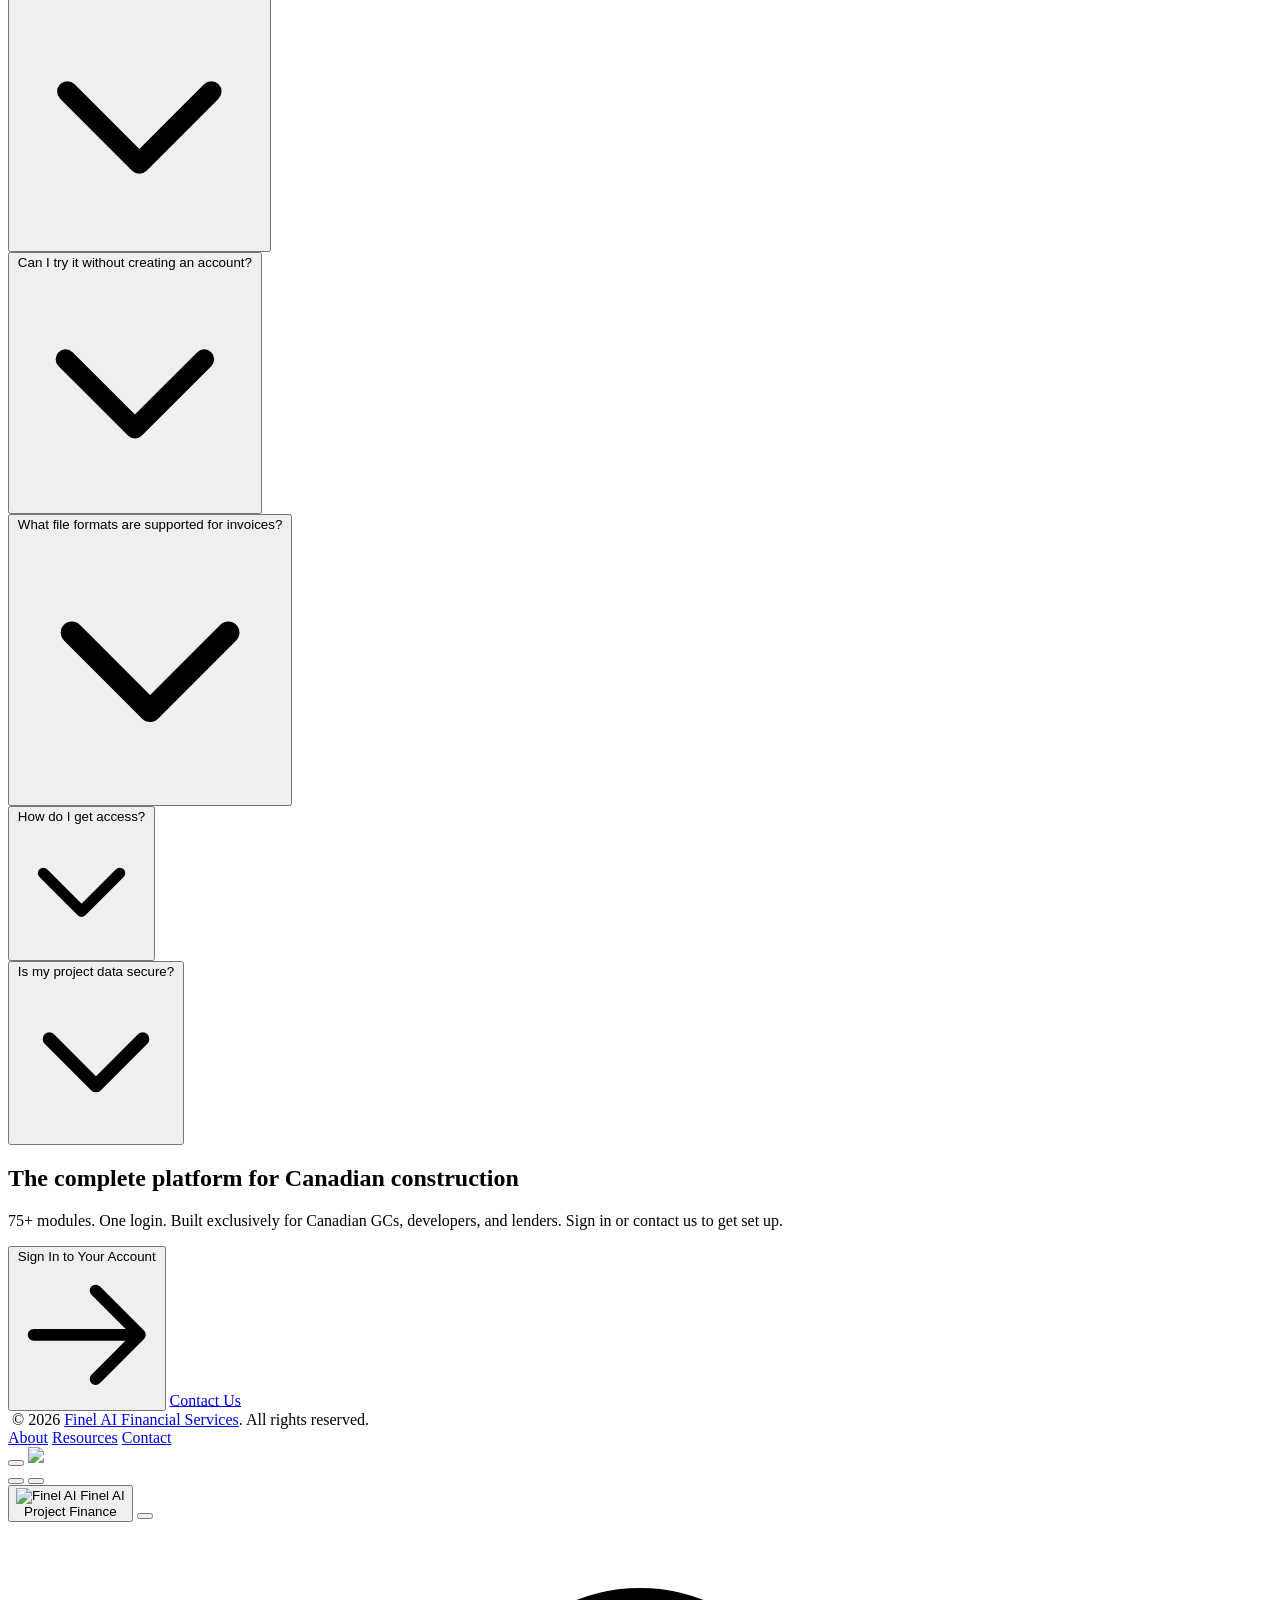
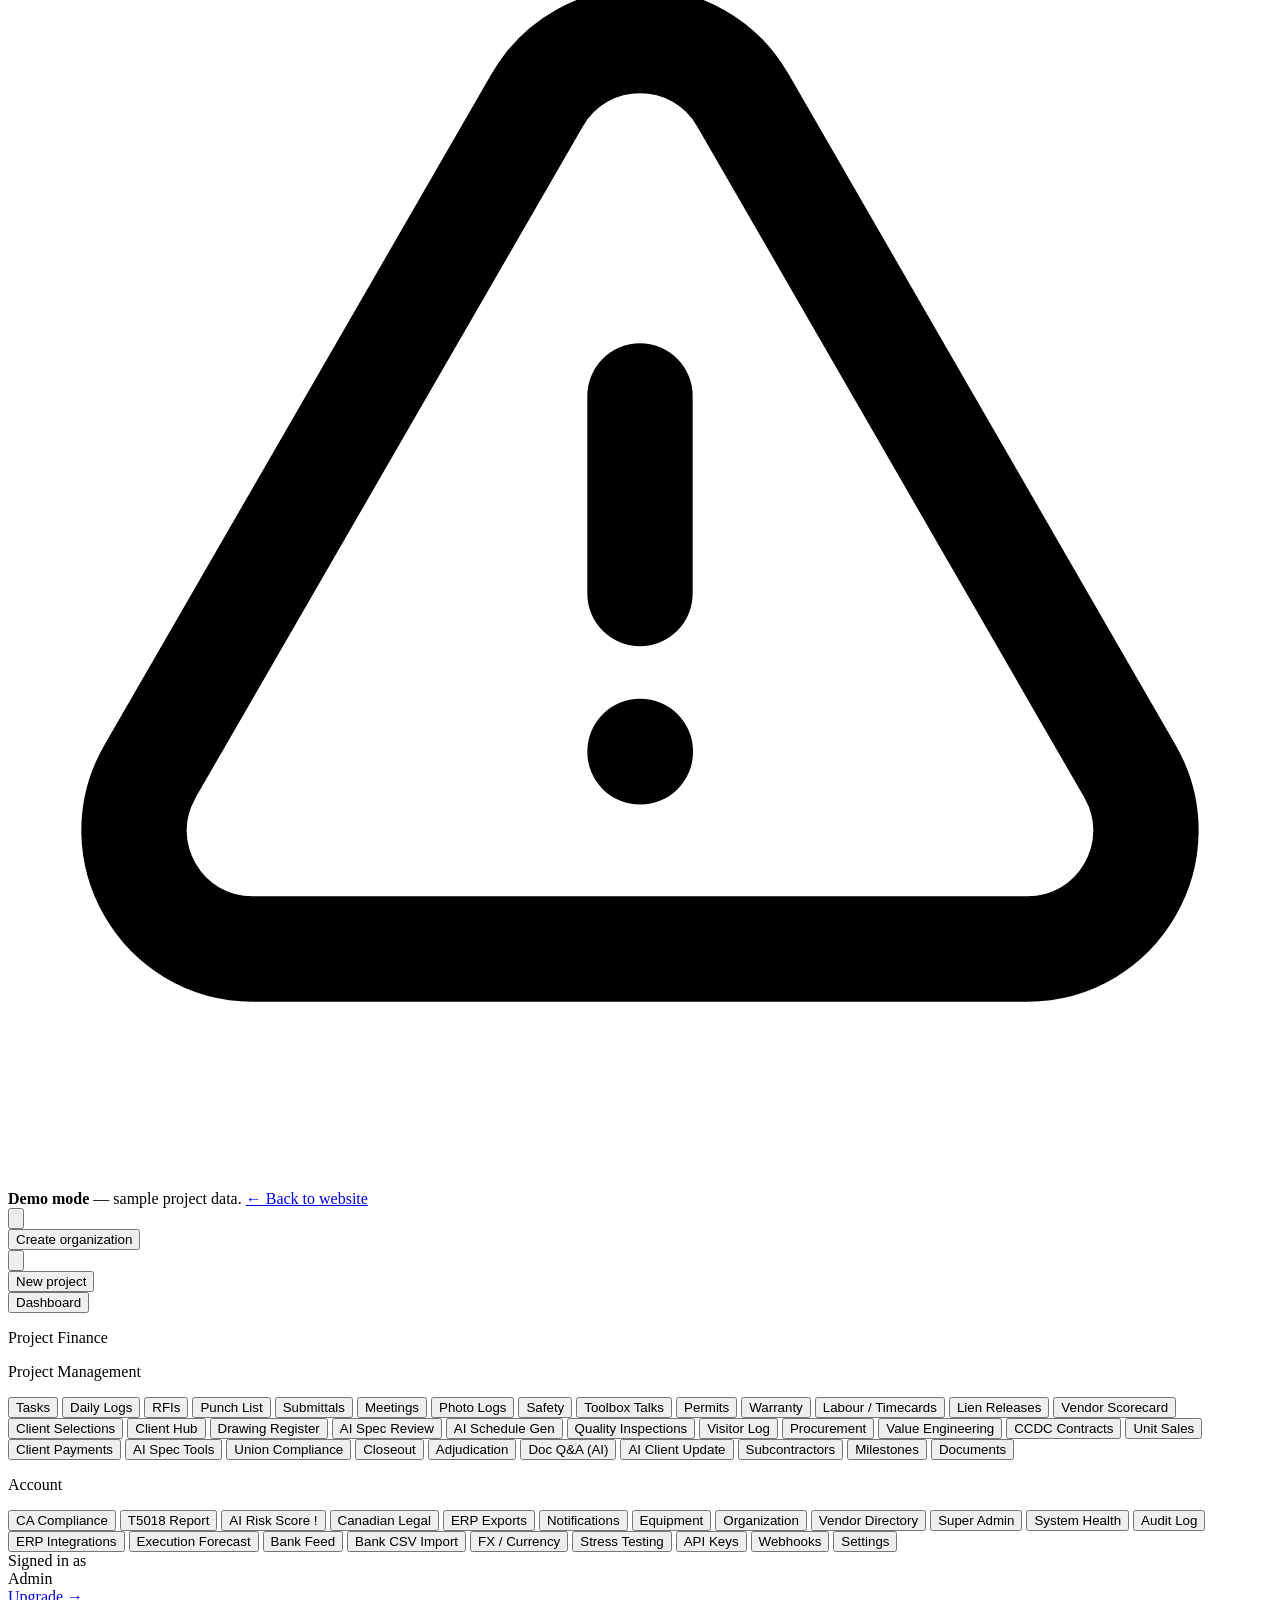
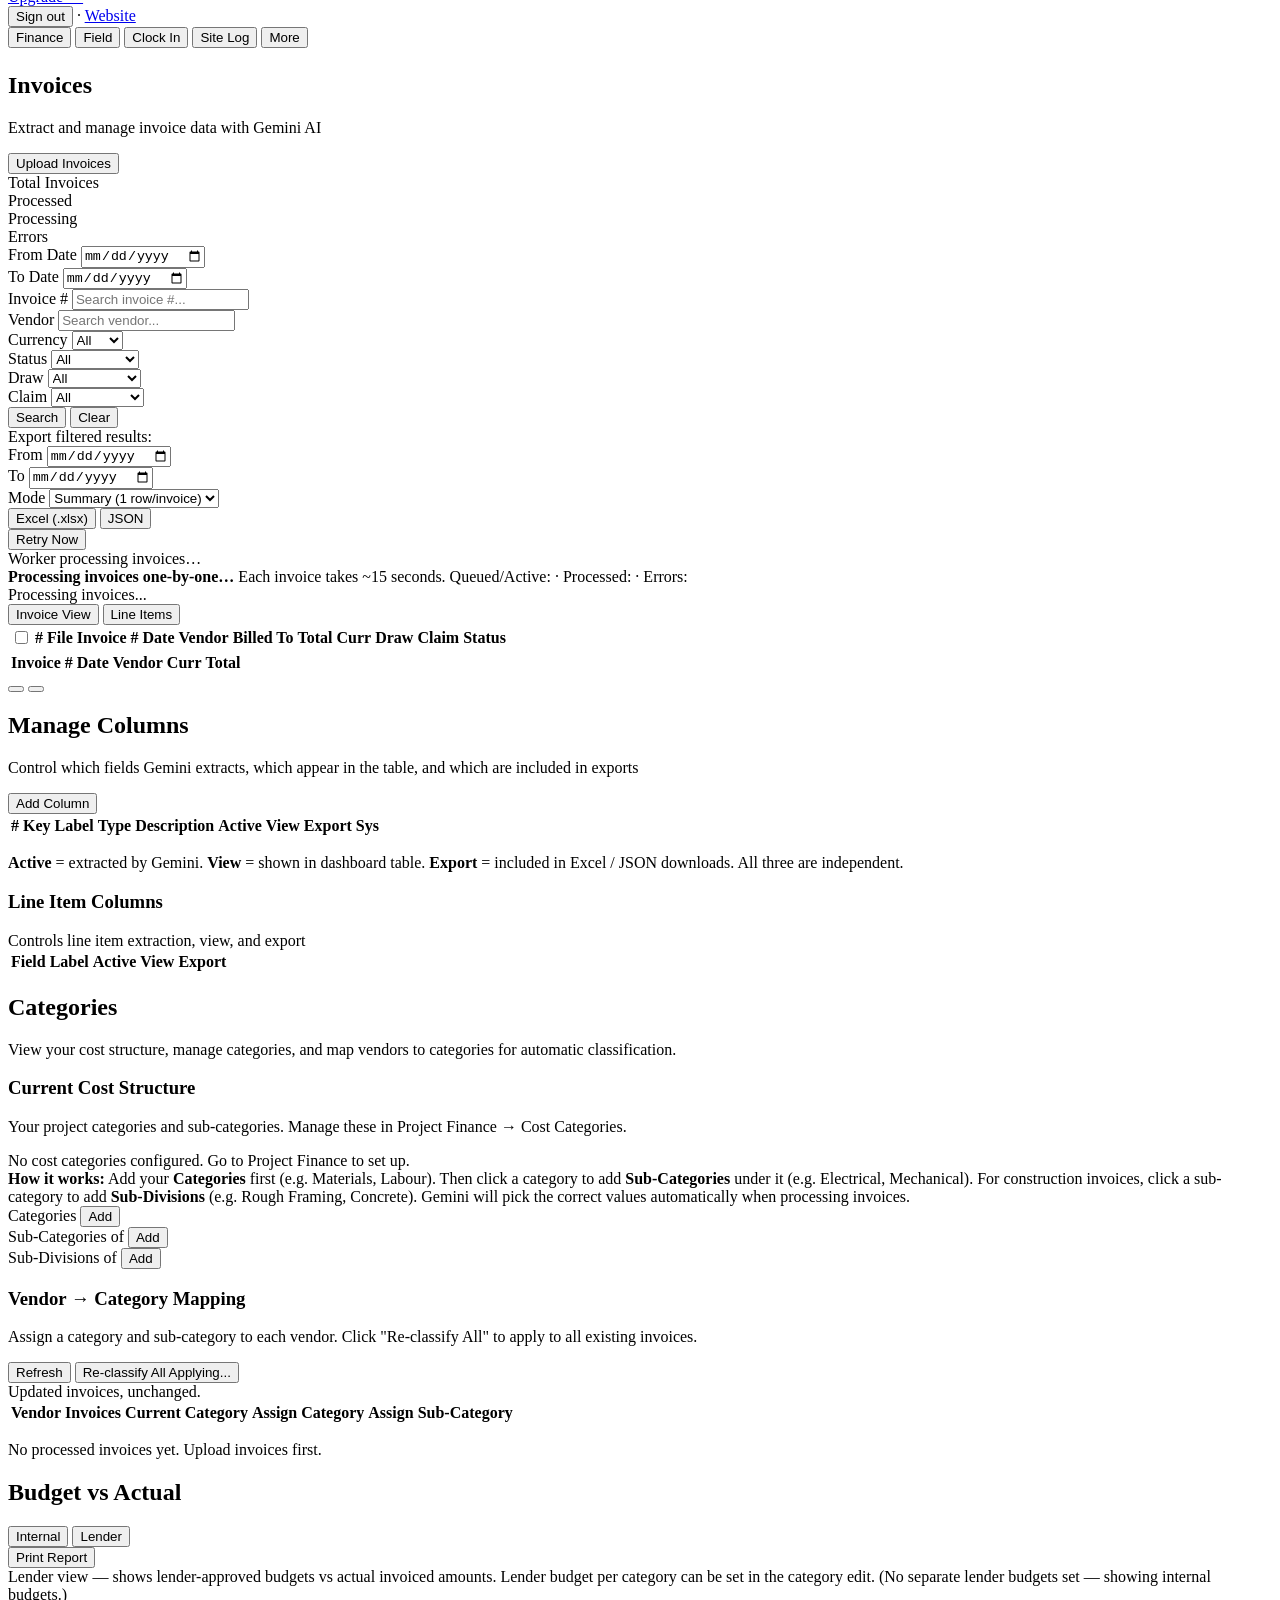
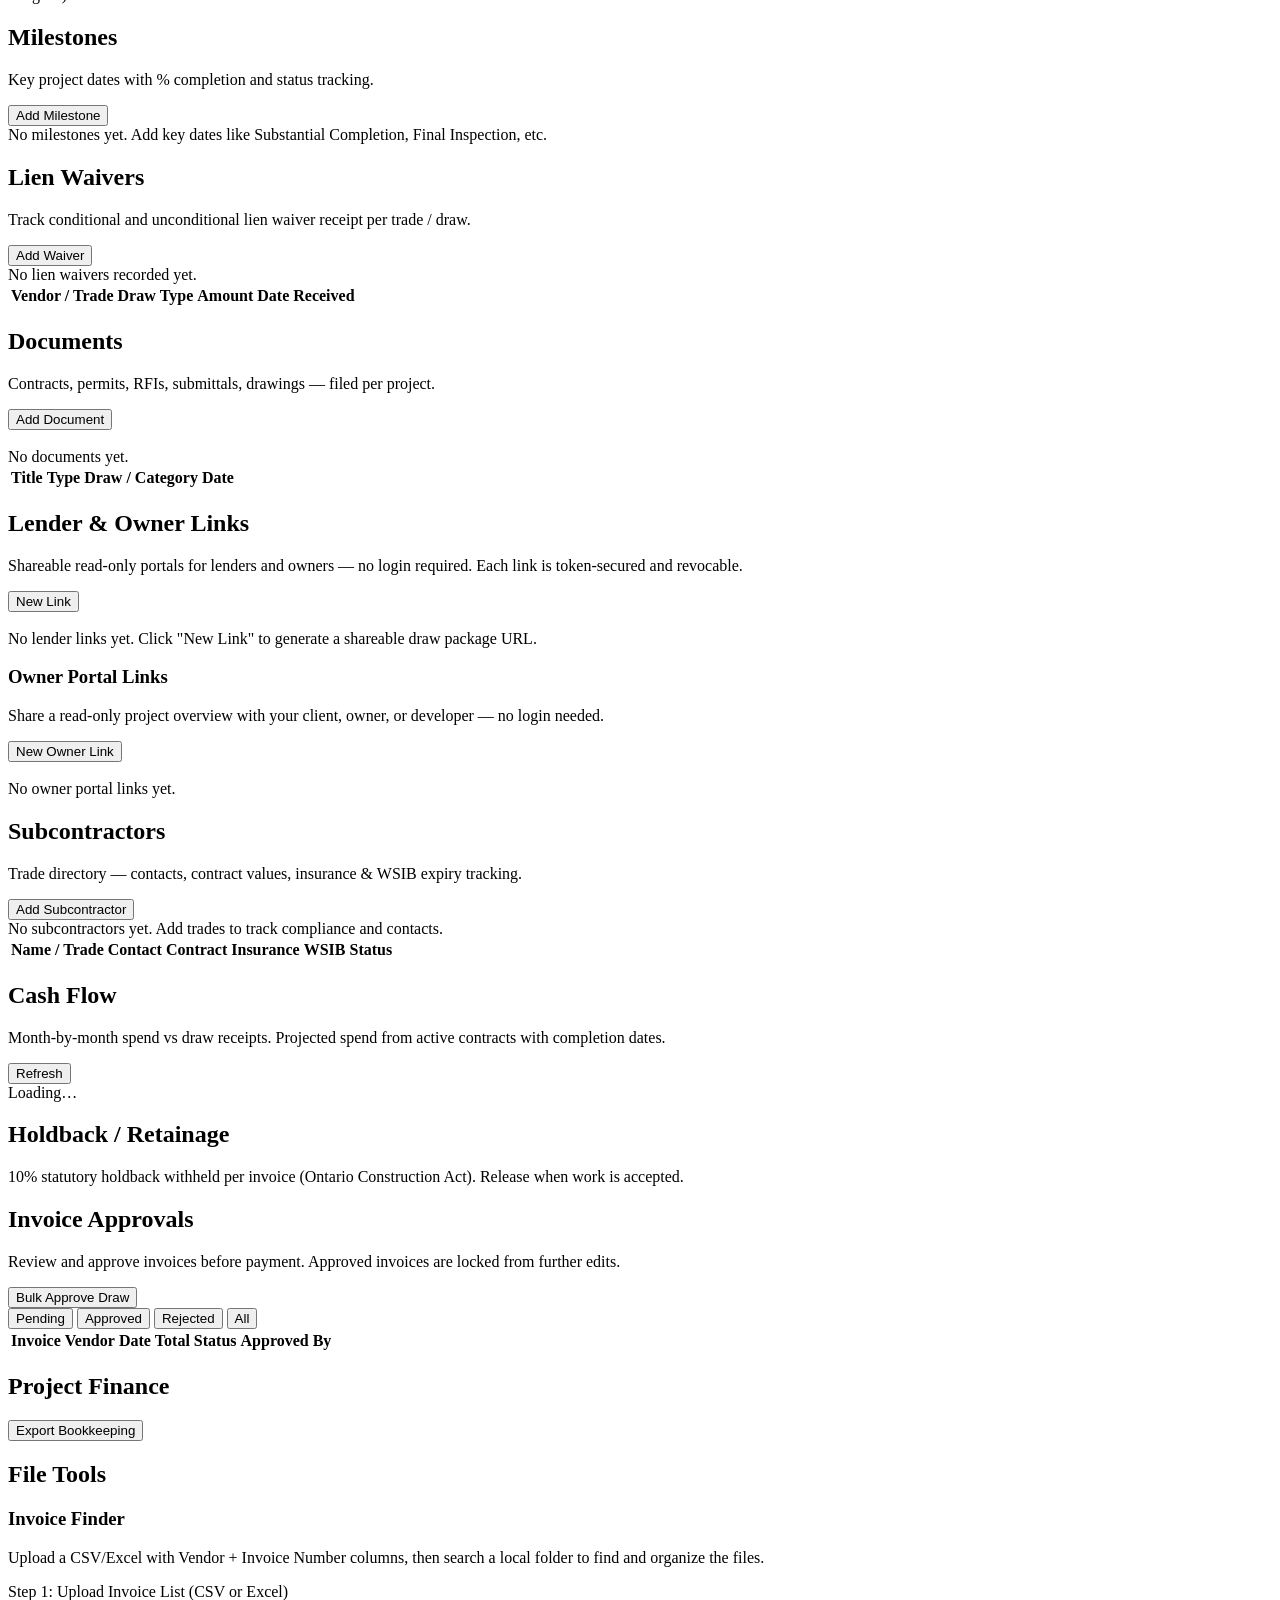
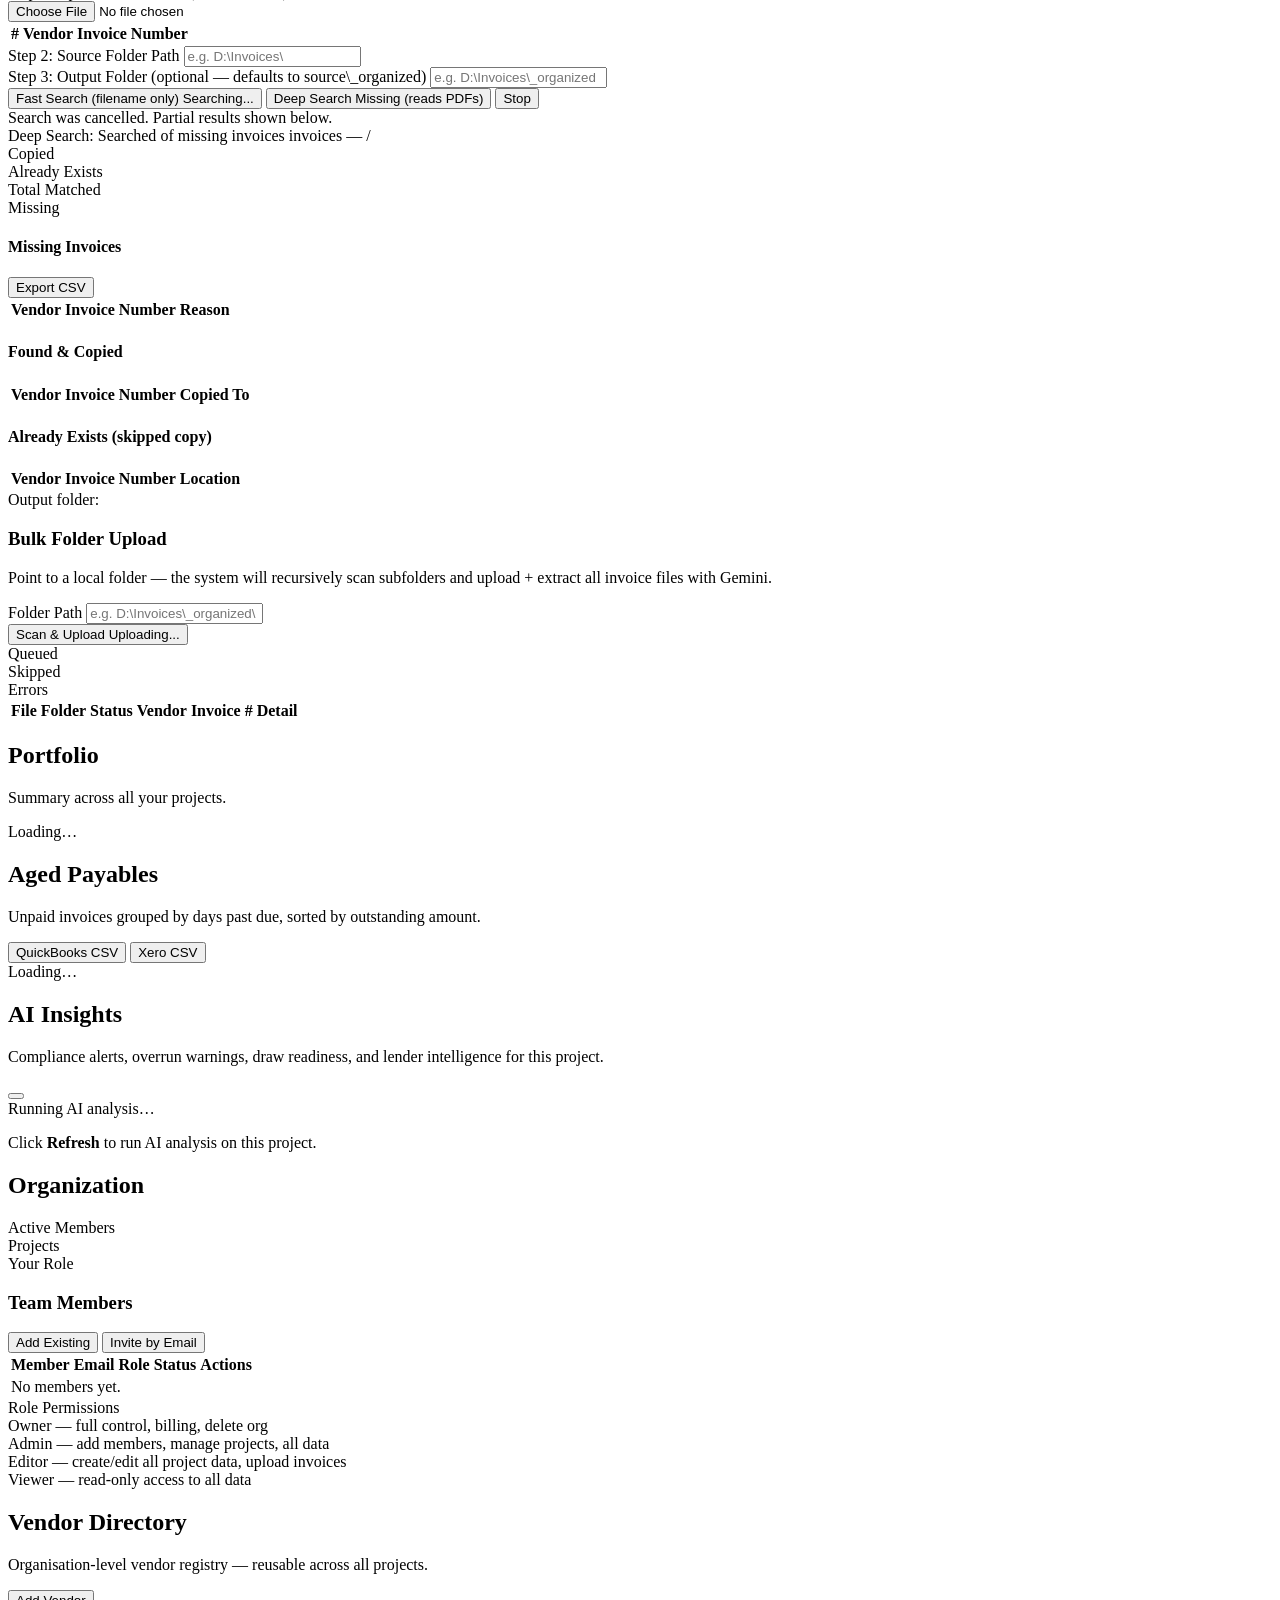
==== commit 9cf6a251: "Add invoice number search filter to invoices view Co-Authored-By: Claude Sonnet 4.6 (1M context) <no" ====
--- a/backend/app/static/index.html
+++ b/backend/app/static/index.html
@@ -1316,6 +1316,9 @@
           <button x-show="user?.is_admin" @click="go('superadmin', ()=>{ loadAllOrgs() }); sidebarOpen=false" :class="view==='superadmin'?'bg-red-700':'hover:bg-red-900'" class="w-full flex items-center gap-3 px-3 py-2.5 rounded-lg text-sm transition text-red-200">
             <i class="fa-solid fa-shield-halved w-4"></i> Super Admin
           </button>
+          <button x-show="user?.is_admin" @click="go('system-health', ()=>{ loadSystemHealth() }); sidebarOpen=false" :class="view==='system-health'?'bg-green-700':'hover:bg-green-900'" class="w-full flex items-center gap-3 px-3 py-2.5 rounded-lg text-sm transition text-green-200">
+            <i class="fa-solid fa-heart-pulse w-4"></i> System Health
+          </button>
           <button x-show="['owner','admin','finance_admin','pm_admin'].includes(currentOrg?.role) || user?.is_admin" @click="go('audit-log', ()=>{ loadAuditLog() }); sidebarOpen=false" :class="view==='audit-log'?'bg-blue-700':'hover:bg-blue-800'" class="w-full flex items-center gap-3 px-3 py-2.5 rounded-lg text-sm transition">
             <i class="fa-solid fa-scroll w-4"></i> Audit Log
           </button>
@@ -1447,8 +1450,12 @@
               <input type="date" x-model="filters.end_date" class="border rounded-lg px-3 py-1.5 text-sm focus:outline-none focus:ring-2 focus:ring-blue-400" />
             </div>
             <div>
+              <label class="block text-xs font-medium text-gray-600 mb-1">Invoice #</label>
+              <input type="text" x-model="filters.invoice_number" placeholder="Search invoice #..." class="border rounded-lg px-3 py-1.5 text-sm focus:outline-none focus:ring-2 focus:ring-blue-400" @keyup.enter="loadInvoices()" />
+            </div>
+            <div>
               <label class="block text-xs font-medium text-gray-600 mb-1">Vendor</label>
-              <input type="text" x-model="filters.vendor" placeholder="Search vendor..." class="border rounded-lg px-3 py-1.5 text-sm focus:outline-none focus:ring-2 focus:ring-blue-400" />
+              <input type="text" x-model="filters.vendor" placeholder="Search vendor..." class="border rounded-lg px-3 py-1.5 text-sm focus:outline-none focus:ring-2 focus:ring-blue-400" @keyup.enter="loadInvoices()" />
             </div>
             <div>
               <label class="block text-xs font-medium text-gray-600 mb-1">Currency</label>
@@ -1529,16 +1536,19 @@
         <div x-show="(stats.errors||0) > 0 && !retryingInvoices" class="bg-red-50 border border-red-200 rounded-xl p-3 mb-4 flex items-center justify-between gap-3">
           <div class="flex items-center gap-2 text-sm text-red-700">
             <i class="fa-solid fa-circle-xmark text-red-500"></i>
-            <strong x-text="stats.errors"></strong>&nbsp;invoice<span x-show="stats.errors>1">s</span> failed AI processing.
+            <span x-text="(stats.errors||0) + ' invoice' + ((stats.errors||0) !== 1 ? 's' : '') + ' failed AI processing.'"></span>
           </div>
           <button @click="retryErrorInvoices()" class="shrink-0 px-3 py-1.5 bg-red-600 text-white text-xs font-semibold rounded-lg hover:bg-red-700">
             <i class="fa-solid fa-rotate-right mr-1"></i>Retry Now
           </button>
         </div>
         <!-- Worker actively processing banner -->
-        <div x-show="(stats.pending||0) > 0 && !retryingInvoices" class="bg-blue-50 border border-blue-200 rounded-xl p-3 mb-4 flex items-center gap-3">
-          <i class="fa-solid fa-spinner fa-spin text-blue-500"></i>
-          <span class="text-sm text-blue-800">Worker processing <strong x-text="stats.pending"></strong> invoice<span x-show="stats.pending>1">s</span>…</span>
+        <div x-show="(stats.pending||0) > 0 && !retryingInvoices" class="bg-blue-50 border border-blue-200 rounded-xl p-3 mb-4 flex items-center justify-between gap-3">
+          <div class="flex items-center gap-3">
+            <i class="fa-solid fa-spinner fa-spin text-blue-500"></i>
+            <span class="text-sm text-blue-800">Worker processing <strong x-text="stats.pending"></strong> invoice<span x-show="stats.pending>1">s</span>…</span>
+          </div>
+          <span class="text-xs text-blue-600" x-text="(stats.pending||0) > 0 ? '~' + Math.ceil((stats.pending||0) * 13 / 60) + ' min remaining (' + (stats.pending||0) + ' left)' : ''"></span>
         </div>
         <div x-show="retryingInvoices" class="bg-blue-50 border border-blue-200 rounded-xl p-3 mb-4 flex items-center gap-3">
           <i class="fa-solid fa-spinner fa-spin text-blue-500"></i>
@@ -1557,7 +1567,11 @@
                 <span x-show="item.status==='processing'" class="text-amber-500"><i class="fa-solid fa-spinner fa-spin"></i></span>
                 <span x-show="item.status==='processed'" class="text-green-600"><i class="fa-solid fa-circle-check"></i></span>
                 <span x-show="item.status==='error'" class="text-red-500"><i class="fa-solid fa-circle-xmark"></i></span>
+                <span x-show="item.status==='duplicate'" class="text-orange-500"><i class="fa-solid fa-copy"></i></span>
+                <span x-show="item.status==='rejected'" class="text-gray-400"><i class="fa-solid fa-ban"></i></span>
                 <span class="font-medium text-gray-700" x-text="item.filename"></span>
+                <span x-show="item.status==='duplicate'" class="text-orange-600 font-semibold">Duplicate —</span>
+                <span x-show="item.status==='duplicate' || item.status==='rejected'" class="text-gray-500 italic" x-text="item.reason"></span>
                 <span x-show="item.invoice_number" class="text-gray-500">· <span x-text="item.invoice_number"></span></span>
                 <span x-show="item.vendor_name" class="text-gray-500">· <span x-text="item.vendor_name"></span></span>
                 <span x-show="item.total_due" class="text-gray-700 font-medium">· <span x-text="item.currency || ''"></span> <span x-text="item.total_due ? item.total_due.toLocaleString('en-CA', {minimumFractionDigits:2}) : ''"></span></span>
@@ -1577,30 +1591,89 @@
               <!-- Bulk action bar — visible when any row is checked -->
               <template x-if="selectedInvoiceIds.length > 0">
                 <div class="flex items-center gap-2 flex-wrap">
-                  <span class="text-xs text-blue-700 font-semibold" x-text="`${selectedInvoiceIds.length} selected`"></span>
-                  <!-- Bulk Assign Claim -->
+                  <span class="text-xs text-blue-700 font-semibold" x-text="selectedAllPages ? `All ${pagination.total} invoices selected` : `${selectedInvoiceIds.length} selected`"></span>
+                  <!-- Select all pages prompt -->
+                  <template x-if="!selectedAllPages && selectedInvoiceIds.length === invoices.length && pagination.total > invoices.length">
+                    <button @click="selectAllPages()" class="text-xs text-blue-600 underline hover:text-blue-800 transition">
+                      Select all <span x-text="pagination.total"></span> invoices
+                    </button>
+                  </template>
+
+                  <!-- Bulk Assign Draw -->
+                  <div class="relative" x-data="{ open: false }">
+                    <button @click="open=!open"
+                      class="flex items-center gap-1.5 px-3 py-1 bg-blue-600 text-white text-xs font-semibold rounded-lg hover:bg-blue-700 transition">
+                      <i class="fa-solid fa-building-columns"></i> Draw
+                      <i class="fa-solid fa-chevron-down text-[10px]"></i>
+                    </button>
+                    <div x-show="open" @click.outside="open=false" x-cloak
+                      class="absolute left-0 top-7 z-50 bg-white border rounded-xl shadow-xl min-w-[160px] py-1">
+                      <div class="px-3 py-1.5 text-[10px] font-semibold text-gray-400 uppercase tracking-wide border-b">Assign Draw</div>
+                      <button @click="bulkAssignDraw(null); open=false"
+                        class="w-full text-left px-3 py-2 text-xs hover:bg-red-50 transition text-red-500 font-semibold">
+                        <i class="fa-solid fa-xmark mr-1"></i>Remove Draw
+                      </button>
+                      <template x-if="draws.length === 0">
+                        <div class="px-3 py-2 text-xs text-gray-400">No draws found</div>
+                      </template>
+                      <template x-for="d in draws" :key="d.id">
+                        <button @click="bulkAssignDraw(d.id); open=false"
+                          class="w-full text-left px-3 py-2 text-xs hover:bg-blue-50 transition font-semibold text-blue-700"
+                          x-text="'Draw ' + d.draw_number"></button>
+                      </template>
+                    </div>
+                  </div>
+
+                  <!-- Bulk Assign Provincial Claim -->
                   <div class="relative" x-data="{ open: false }">
                     <button @click="open=!open"
                       class="flex items-center gap-1.5 px-3 py-1 bg-purple-600 text-white text-xs font-semibold rounded-lg hover:bg-purple-700 transition">
-                      <i class="fa-solid fa-file-invoice-dollar"></i> Assign Claim
+                      <i class="fa-solid fa-landmark"></i> Prov. Claim
                       <i class="fa-solid fa-chevron-down text-[10px]"></i>
                     </button>
                     <div x-show="open" @click.outside="open=false" x-cloak
-                      class="absolute left-0 top-7 z-50 bg-white border rounded-xl shadow-xl min-w-[180px] py-1">
-                      <div class="px-3 py-1.5 text-[10px] font-semibold text-gray-400 uppercase tracking-wide border-b">Select Claim</div>
-                      <template x-if="claims.length === 0">
-                        <div class="px-3 py-2 text-xs text-gray-400">No claims found</div>
+                      class="absolute left-0 top-7 z-50 bg-white border rounded-xl shadow-xl min-w-[160px] py-1">
+                      <div class="px-3 py-1.5 text-[10px] font-semibold text-gray-400 uppercase tracking-wide border-b">Provincial Claim</div>
+                      <button @click="bulkAssignClaim(null, 'provincial'); open=false"
+                        class="w-full text-left px-3 py-2 text-xs hover:bg-red-50 transition text-red-500 font-semibold">
+                        <i class="fa-solid fa-xmark mr-1"></i>Remove Prov. Claim
+                      </button>
+                      <template x-if="claims.filter(c=>c.claim_type==='provincial').length === 0">
+                        <div class="px-3 py-2 text-xs text-gray-400">No provincial claims</div>
                       </template>
-                      <template x-for="c in claims" :key="c.id">
-                        <button @click="bulkAssignClaim(c.id, c.claim_type); open=false"
-                          class="w-full text-left px-3 py-2 text-xs hover:bg-purple-50 transition flex items-center gap-2">
-                          <span :class="c.claim_type==='provincial' ? 'text-purple-700 font-bold' : 'text-indigo-700 font-bold'"
-                            x-text="(c.claim_type==='provincial' ? 'P' : 'F') + ' ' + c.claim_number"></span>
-                          <span class="text-gray-400 truncate" x-text="c.claim_type"></span>
-                        </button>
+                      <template x-for="c in claims.filter(c=>c.claim_type==='provincial')" :key="c.id">
+                        <button @click="bulkAssignClaim(c.id, 'provincial'); open=false"
+                          class="w-full text-left px-3 py-2 text-xs hover:bg-purple-50 transition font-semibold text-purple-700"
+                          x-text="'P ' + c.claim_number"></button>
                       </template>
                     </div>
                   </div>
+
+                  <!-- Bulk Assign Federal Claim -->
+                  <div class="relative" x-data="{ open: false }">
+                    <button @click="open=!open"
+                      class="flex items-center gap-1.5 px-3 py-1 bg-indigo-600 text-white text-xs font-semibold rounded-lg hover:bg-indigo-700 transition">
+                      <i class="fa-solid fa-flag"></i> Fed. Claim
+                      <i class="fa-solid fa-chevron-down text-[10px]"></i>
+                    </button>
+                    <div x-show="open" @click.outside="open=false" x-cloak
+                      class="absolute left-0 top-7 z-50 bg-white border rounded-xl shadow-xl min-w-[160px] py-1">
+                      <div class="px-3 py-1.5 text-[10px] font-semibold text-gray-400 uppercase tracking-wide border-b">Federal Claim</div>
+                      <button @click="bulkAssignClaim(null, 'federal'); open=false"
+                        class="w-full text-left px-3 py-2 text-xs hover:bg-red-50 transition text-red-500 font-semibold">
+                        <i class="fa-solid fa-xmark mr-1"></i>Remove Fed. Claim
+                      </button>
+                      <template x-if="claims.filter(c=>c.claim_type==='federal').length === 0">
+                        <div class="px-3 py-2 text-xs text-gray-400">No federal claims</div>
+                      </template>
+                      <template x-for="c in claims.filter(c=>c.claim_type==='federal')" :key="c.id">
+                        <button @click="bulkAssignClaim(c.id, 'federal'); open=false"
+                          class="w-full text-left px-3 py-2 text-xs hover:bg-indigo-50 transition font-semibold text-indigo-700"
+                          x-text="'F ' + c.claim_number"></button>
+                      </template>
+                    </div>
+                  </div>
+
                   <button @click="reprocessSelected()"
                     class="flex items-center gap-1.5 px-3 py-1 bg-amber-500 text-white text-xs font-semibold rounded-lg hover:bg-amber-600 transition">
                     <i class="fa-solid fa-rotate-right"></i> Re-extract
@@ -5518,6 +5591,112 @@
       </div><!-- /audit-log -->
 
 
+      <!-- ── SYSTEM HEALTH ─────────────────────────────────────────────── -->
+      <div x-show="view==='system-health'" class="p-6 max-w-5xl">
+        <div class="flex items-center justify-between mb-6">
+          <div>
+            <h2 class="text-xl font-bold text-gray-800"><i class="fa-solid fa-heart-pulse mr-2 text-green-600"></i>System Health</h2>
+            <p class="text-sm text-gray-500">Live status of all system components — auto-refreshes every 15 seconds</p>
+          </div>
+          <button @click="loadSystemHealth()" class="text-xs px-3 py-1.5 bg-gray-100 hover:bg-gray-200 rounded-lg transition"><i class="fa-solid fa-rotate-right mr-1"></i>Refresh</button>
+        </div>
+
+        <template x-if="!systemHealth">
+          <div class="text-center py-16 text-gray-400"><i class="fa-solid fa-spinner fa-spin text-2xl mb-3 block"></i>Loading health data…</div>
+        </template>
+
+        <template x-if="systemHealth">
+          <div class="space-y-4">
+
+            <!-- Worker -->
+            <div class="bg-white rounded-xl border p-5">
+              <div class="flex items-center justify-between mb-4">
+                <h3 class="font-semibold text-gray-800"><i class="fa-solid fa-gears mr-2 text-blue-600"></i>Invoice Worker</h3>
+                <span :class="systemHealth.worker.alive ? 'bg-green-100 text-green-700' : 'bg-red-100 text-red-700'"
+                  class="px-2.5 py-0.5 rounded-full text-xs font-semibold"
+                  x-text="systemHealth.worker.alive ? '✓ Running' : '✗ Stalled / Down'"></span>
+              </div>
+              <div class="grid grid-cols-2 md:grid-cols-4 gap-4 text-sm">
+                <div><div class="text-xs text-gray-400 mb-0.5">Last Heartbeat</div>
+                  <div class="font-medium" :class="(systemHealth.worker.last_heartbeat_secs_ago||999) > 60 ? 'text-red-600' : 'text-gray-800'"
+                    x-text="systemHealth.worker.last_heartbeat_secs_ago != null ? systemHealth.worker.last_heartbeat_secs_ago + 's ago' : 'Never'"></div></div>
+                <div><div class="text-xs text-gray-400 mb-0.5">Queue Depth</div>
+                  <div class="font-medium text-gray-800" x-text="systemHealth.worker.queue_depth ?? '—'"></div></div>
+                <div><div class="text-xs text-gray-400 mb-0.5">Processed This Session</div>
+                  <div class="font-medium text-gray-800" x-text="systemHealth.worker.processed_session ?? 0"></div></div>
+                <div><div class="text-xs text-gray-400 mb-0.5">Worker PID</div>
+                  <div class="font-medium text-gray-800" x-text="systemHealth.worker.pid ?? '—'"></div></div>
+              </div>
+              <div x-show="!systemHealth.worker.alive" class="mt-3 p-3 bg-red-50 rounded-lg text-xs text-red-700">
+                <i class="fa-solid fa-triangle-exclamation mr-1"></i>
+                Worker has not sent a heartbeat in over 90 seconds. SSH to the server and run: <code class="bg-red-100 px-1 rounded">sudo systemctl restart finel-invoice-worker.service</code>
+              </div>
+            </div>
+
+            <!-- Pipeline -->
+            <div class="bg-white rounded-xl border p-5">
+              <h3 class="font-semibold text-gray-800 mb-4"><i class="fa-solid fa-chart-bar mr-2 text-purple-600"></i>Invoice Pipeline</h3>
+              <div class="grid grid-cols-2 md:grid-cols-5 gap-4 text-sm">
+                <div><div class="text-xs text-gray-400 mb-0.5">Total</div>
+                  <div class="font-medium text-gray-800" x-text="systemHealth.pipeline.total"></div></div>
+                <div><div class="text-xs text-gray-400 mb-0.5">Processed</div>
+                  <div class="font-medium text-green-600" x-text="systemHealth.pipeline.processed"></div></div>
+                <div><div class="text-xs text-gray-400 mb-0.5">In Queue</div>
+                  <div class="font-medium text-amber-600" x-text="systemHealth.pipeline.pending"></div></div>
+                <div><div class="text-xs text-gray-400 mb-0.5">Errors</div>
+                  <div :class="systemHealth.pipeline.errors > 0 ? 'text-red-600 font-bold' : 'text-gray-800'" class="font-medium" x-text="systemHealth.pipeline.errors"></div></div>
+                <div><div class="text-xs text-gray-400 mb-0.5">Permanently Stuck</div>
+                  <div :class="systemHealth.pipeline.stuck > 0 ? 'text-red-600 font-bold' : 'text-gray-500'" class="font-medium" x-text="systemHealth.pipeline.stuck"></div></div>
+              </div>
+              <div class="mt-3 flex items-center gap-2">
+                <div class="text-xs text-gray-400">Recent error rate (last 50):</div>
+                <span :class="systemHealth.pipeline.error_rate_pct_recent50 > 20 ? 'text-red-600 font-bold' : systemHealth.pipeline.error_rate_pct_recent50 > 5 ? 'text-amber-600' : 'text-green-600'"
+                  class="text-sm font-semibold" x-text="systemHealth.pipeline.error_rate_pct_recent50 + '%'"></span>
+                <div class="flex-1 h-2 bg-gray-100 rounded-full overflow-hidden ml-2">
+                  <div class="h-full rounded-full transition-all"
+                    :class="systemHealth.pipeline.error_rate_pct_recent50 > 20 ? 'bg-red-500' : systemHealth.pipeline.error_rate_pct_recent50 > 5 ? 'bg-amber-400' : 'bg-green-500'"
+                    :style="`width: ${systemHealth.pipeline.error_rate_pct_recent50}%`"></div>
+                </div>
+              </div>
+            </div>
+
+            <!-- Gemini Keys -->
+            <div class="bg-white rounded-xl border p-5">
+              <div class="flex items-center justify-between mb-4">
+                <h3 class="font-semibold text-gray-800"><i class="fa-solid fa-key mr-2 text-amber-600"></i>Gemini API Keys</h3>
+                <span :class="systemHealth.gemini.keys_available > 0 ? 'bg-green-100 text-green-700' : 'bg-red-100 text-red-700'"
+                  class="px-2.5 py-0.5 rounded-full text-xs font-semibold"
+                  x-text="systemHealth.gemini.keys_available + '/' + systemHealth.gemini.keys_total + ' available'"></span>
+              </div>
+              <div class="grid grid-cols-2 md:grid-cols-4 gap-4 text-sm">
+                <div><div class="text-xs text-gray-400 mb-0.5">Total Keys</div>
+                  <div class="font-medium text-gray-800" x-text="systemHealth.gemini.keys_total"></div></div>
+                <div><div class="text-xs text-gray-400 mb-0.5">Available Now</div>
+                  <div :class="systemHealth.gemini.keys_available > 0 ? 'text-green-600' : 'text-red-600'" class="font-medium" x-text="systemHealth.gemini.keys_available"></div></div>
+                <div><div class="text-xs text-gray-400 mb-0.5">Rate-Limited</div>
+                  <div :class="systemHealth.gemini.keys_blacklisted > 0 ? 'text-amber-600' : 'text-gray-500'" class="font-medium" x-text="systemHealth.gemini.keys_blacklisted"></div></div>
+                <div><div class="text-xs text-gray-400 mb-0.5">Paid Key</div>
+                  <div :class="systemHealth.gemini.paid_key_configured ? 'text-green-600' : 'text-red-600'" class="font-medium"
+                    x-text="systemHealth.gemini.paid_key_configured ? '✓ Configured' : '✗ Missing'"></div></div>
+              </div>
+              <div x-show="systemHealth.gemini.keys_blacklisted === systemHealth.gemini.keys_total" class="mt-3 p-3 bg-amber-50 rounded-lg text-xs text-amber-700">
+                <i class="fa-solid fa-triangle-exclamation mr-1"></i>All keys are currently rate-limited. Processing will resume automatically within 65 seconds.
+              </div>
+            </div>
+
+            <!-- DB -->
+            <div class="bg-white rounded-xl border p-5">
+              <div class="flex items-center justify-between">
+                <h3 class="font-semibold text-gray-800"><i class="fa-solid fa-database mr-2 text-slate-600"></i>Database</h3>
+                <span class="bg-green-100 text-green-700 px-2.5 py-0.5 rounded-full text-xs font-semibold">✓ Connected</span>
+              </div>
+            </div>
+
+          </div>
+        </template>
+      </div><!-- /system-health -->
+
+
       <!-- ═══════════════════════════════════════════════════════════
            PROJECT MANAGEMENT VIEWS
       ═══════════════════════════════════════════════════════════ -->
